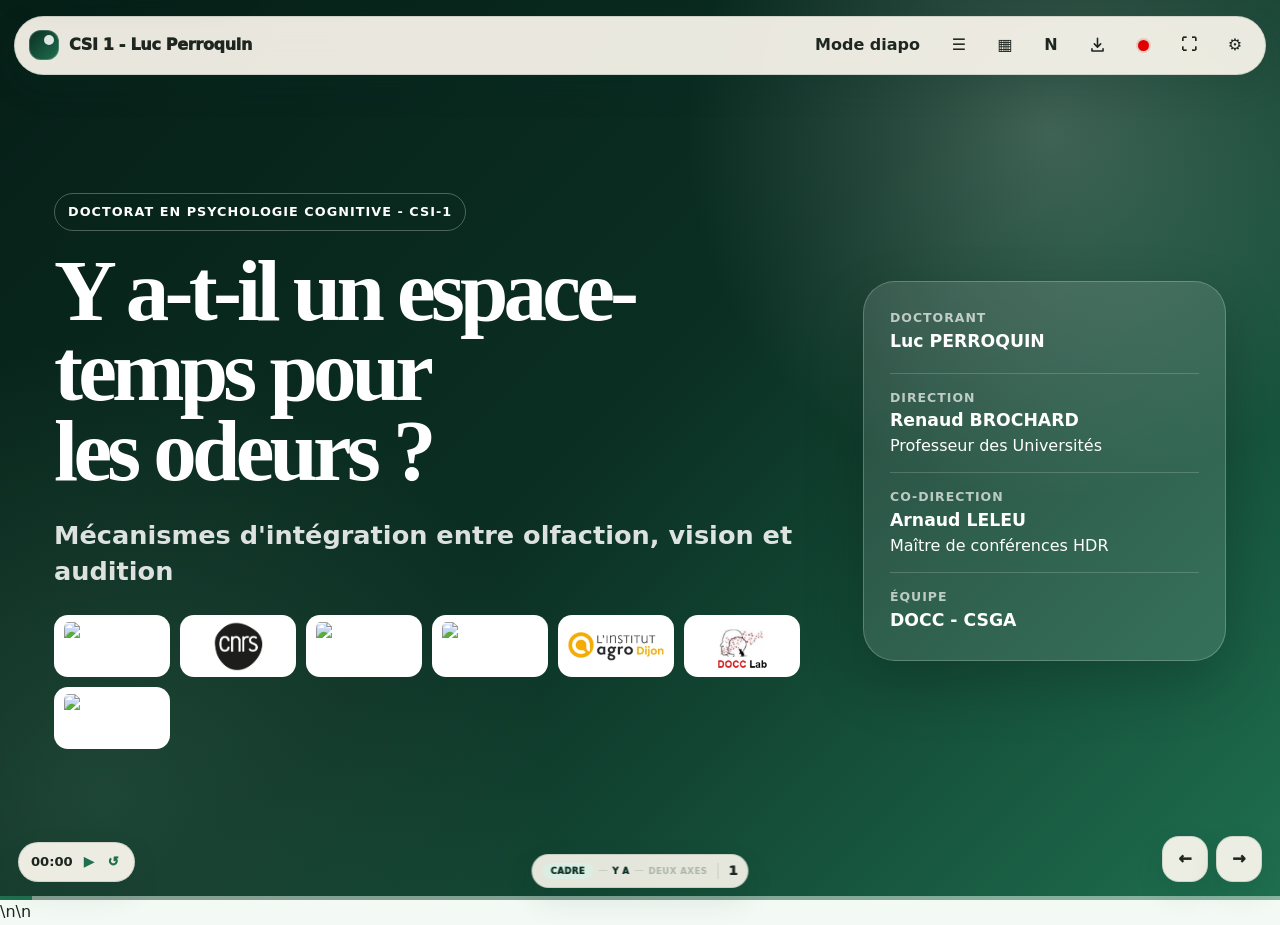
==== index.html @ 9fb9a75a "Scale CSI presentation consistently on 4K displays" ====
<!DOCTYPE html>
<html lang="fr" data-theme="light" data-accent="forest">
<head>
  <meta charset="UTF-8">
  <meta name="viewport" content="width=device-width, initial-scale=1.0">
  <meta name="color-scheme" content="light dark">
  <meta name="theme-color" content="#0b2f23">
  <meta name="description" content="Comité de suivi individuel de Luc Perroquin - première année de doctorat en psychologie cognitive au CSGA.">
  <title>CSI 1 - Luc Perroquin</title>
  <style>
    :root {
      --page-width: 1480px;
      --green-deep: #061f17;
      --green-dark: #0b2f23;
      --green-main: #1f6f50;
      --green-light: #77b892;
      --green-soft: #dceee3;
      --green-pale: #f3faf5;
      --cream: #fbf7ed;
      --text: #1d261f;
      --muted: #5f6f65;
      --white: #ffffff;
      --line: rgba(11,47,35,.13);
      --shadow: 0 18px 45px rgba(11,47,35,.16);
      --shadow-soft: 0 12px 30px rgba(11,47,35,.10);
      --radius-xl: 34px;
      --radius-lg: 26px;
      --radius-md: 18px;
      --font-scale: 1;
      --slide-pad-x: clamp(28px, 5vw, 84px);
      --slide-pad-y: clamp(28px, 4.4vw, 72px);
      --accent: var(--green-main);
      --accent-strong: var(--green-dark);
      --accent-soft: var(--green-soft);
      --accent-pale: var(--green-pale);
      --accent-light: var(--green-light);
      --hero-start: #061f17;
      --hero-mid: #0b2f23;
      --hero-end: #1f6f50;
    }
    html[data-accent="blue"] {
      --accent: #2f6f9f;
      --accent-strong: #173f5f;
      --accent-soft: #dceaf4;
      --accent-pale: #f2f8fc;
      --accent-light: #7eb0d2;
      --hero-start: #0a2233;
      --hero-mid: #173f5f;
      --hero-end: #2f6f9f;
    }
    html[data-accent="cassis"] {
      --accent: #7a2f5d;
      --accent-strong: #4c1738;
      --accent-soft: #f0dde8;
      --accent-pale: #fbf4f8;
      --accent-light: #be7da3;
      --hero-start: #29101f;
      --hero-mid: #4c1738;
      --hero-end: #7a2f5d;
    }
    html[data-accent="ochre"] {
      --accent: #9a6b20;
      --accent-strong: #584018;
      --accent-soft: #f3ead6;
      --accent-pale: #fcf8ef;
      --accent-light: #c9a45c;
      --hero-start: #302610;
      --hero-mid: #584018;
      --hero-end: #9a6b20;
    }

    * { box-sizing: border-box; }
    html { scroll-behavior: smooth; font-size: calc(16px * var(--font-scale)); }
    body {
      margin: 0;
      min-height: 100vh;
      font-family: system-ui, -apple-system, BlinkMacSystemFont, "Segoe UI", sans-serif;
      line-height: 1.55;
      color: var(--text);
      background:
        radial-gradient(circle at 8% 2%, color-mix(in srgb, var(--accent-light) 22%, transparent), transparent 31%),
        radial-gradient(circle at 92% 28%, color-mix(in srgb, var(--accent-soft) 68%, transparent), transparent 35%),
        linear-gradient(180deg, var(--cream), var(--accent-pale));
      overflow-x: hidden;
      transition: background .25s ease, color .25s ease;
    }
    html[data-theme="dark"] {
      --cream: #07130f;
      --text: #edf8f0;
      --muted: #b8cabc;
      --white: #10251c;
      --line: rgba(220,238,227,.13);
      --shadow: 0 18px 45px rgba(0,0,0,.38);
      --shadow-soft: 0 12px 30px rgba(0,0,0,.22);
    }
    html[data-theme="dark"] body {
      background:
        radial-gradient(circle at 8% 2%, color-mix(in srgb, var(--accent) 17%, transparent), transparent 31%),
        radial-gradient(circle at 92% 28%, color-mix(in srgb, var(--accent) 12%, transparent), transparent 35%),
        linear-gradient(180deg, #07130f, #0b1f17);
    }
    html[data-theme="dark"][data-accent="blue"] body { background: linear-gradient(180deg,#07111a,#0d1e2a); }
    html[data-theme="dark"][data-accent="cassis"] body { background: linear-gradient(180deg,#160a11,#25101d); }
    html[data-theme="dark"][data-accent="ochre"] body { background: linear-gradient(180deg,#171209,#241c0d); }

    body.high-contrast {
      --text: #000;
      --muted: #222;
      --white: #fff;
      --cream: #fff;
      --line: rgba(0,0,0,.42);
      background: #fff;
    }
    html[data-theme="dark"] body.high-contrast {
      --text: #fff;
      --muted: #eee;
      --white: #000;
      --cream: #000;
      --line: rgba(255,255,255,.52);
      background: #000;
    }
    body.dyslexic {
      font-family: Verdana, Tahoma, Arial, sans-serif;
      letter-spacing: .02em;
      word-spacing: .06em;
    }
    body.reduced-motion *, body.reduced-motion *::before, body.reduced-motion *::after {
      scroll-behavior: auto !important;
      animation: none !important;
      transition: none !important;
    }

    button, input { font: inherit; }
    button { color: inherit; }
    a { color: var(--accent); font-weight: 800; }
    a:hover { text-decoration-thickness: 2px; }

    .skip-link {
      position: fixed;
      top: 12px;
      left: 12px;
      transform: translateY(-150%);
      z-index: 9999;
      background: var(--white);
      color: var(--text);
      padding: 10px 14px;
      border-radius: 999px;
      box-shadow: var(--shadow-soft);
    }
    .skip-link:focus { transform: translateY(0); }

    .appbar {
      position: fixed;
      z-index: 1200;
      top: 16px;
      left: 50%;
      transform: translateX(-50%);
      width: min(1180px, calc(100vw - 28px));
      display: flex;
      align-items: center;
      justify-content: space-between;
      gap: 12px;
      padding: 8px 10px 8px 14px;
      border-radius: 999px;
      background: color-mix(in srgb, var(--cream) 91%, transparent);
      border: 1px solid var(--line);
      box-shadow: var(--shadow-soft);
      backdrop-filter: blur(18px);
    }
    .brand {
      display: flex;
      align-items: center;
      gap: 10px;
      min-width: 0;
      font-weight: 950;
      letter-spacing: -.02em;
    }
    .brand-mark {
      width: 30px;
      height: 30px;
      border-radius: 12px;
      background: linear-gradient(135deg, var(--accent-strong), var(--accent));
      box-shadow: inset 0 0 0 1px rgba(255,255,255,.2);
      flex: 0 0 auto;
      position: relative;
    }
    .brand-mark::after {
      content: "";
      position: absolute;
      width: 10px;
      height: 10px;
      border-radius: 50%;
      background: rgba(255,255,255,.86);
      right: 5px;
      top: 5px;
    }
    .brand span:last-child {
      overflow: hidden;
      text-overflow: ellipsis;
      white-space: nowrap;
    }
    .app-actions {
      display: flex;
      gap: 6px;
      flex-wrap: nowrap;
    }
    .icon-btn, .pill-btn {
      border: 0;
      cursor: pointer;
      background: transparent;
      min-height: 38px;
      border-radius: 999px;
      font-weight: 850;
    }
    .icon-btn {
      width: 40px;
      display: grid;
      place-items: center;
    }
    .pill-btn { padding: 8px 13px; }
    .icon-btn:hover, .pill-btn:hover, .icon-btn.active, .pill-btn.active {
      background: var(--accent-soft);
      color: var(--accent-strong);
    }

    .laser-btn-dot {
      display:block;
      width:11px;
      height:11px;
      border-radius:50%;
      background:#e00000;
      box-shadow:0 0 0 2px rgba(224,0,0,.15);
    }
    #laserBtn.active {
      background:rgba(224,0,0,.12);
      color:#b00000;
    }
    #laserPointer {
      position:fixed;
      z-index:3000;
      width:16px;
      height:16px;
      border-radius:50%;
      background:#e00000;
      box-shadow:0 0 0 5px rgba(224,0,0,.16), 0 0 18px rgba(224,0,0,.72);
      transform:translate(-50%,-50%);
      pointer-events:none;
      opacity:0;
      visibility:hidden;
      transition:opacity .08s linear;
    }
    #laserPointer.visible {
      opacity:1;
      visibility:visible;
    }
    body.laser-enabled .slide,
    body.laser-enabled .slide * {
      cursor:none !important;
    }

    .drawer, .navigator, .overview, .notes-panel {
      position: fixed;
      z-index: 1600;
      background: color-mix(in srgb, var(--cream) 96%, transparent);
      border: 1px solid var(--line);
      box-shadow: var(--shadow);
      backdrop-filter: blur(18px);
    }
    .drawer {
      top: 70px;
      right: 16px;
      width: min(390px, calc(100vw - 32px));
      max-height: calc(100vh - 90px);
      overflow: auto;
      padding: 20px;
      border-radius: 26px;
    }
    .drawer[hidden], .navigator[hidden], .overview[hidden], .notes-panel[hidden] { display:none; }
    .drawer-head, .panel-head {
      display:flex;
      align-items:flex-start;
      justify-content:space-between;
      gap:12px;
      margin-bottom:16px;
    }
    .drawer h2, .navigator h2, .notes-panel h2 {
      margin:0;
      font-family: Georgia, "Times New Roman", serif;
      color: var(--accent-strong);
      letter-spacing:-.03em;
    }
    .close-btn {
      border:0;
      width:36px;
      height:36px;
      border-radius:999px;
      background:var(--accent-soft);
      color:var(--accent-strong);
      cursor:pointer;
      font-weight:950;
    }
    .control-section {
      padding: 14px 0;
      border-top: 1px solid var(--line);
    }
    .control-section:first-of-type { border-top:0; padding-top:0; }
    .control-label {
      font-size:.79rem;
      text-transform:uppercase;
      letter-spacing:.08em;
      font-weight:900;
      color:var(--muted);
      margin-bottom:8px;
    }
    .segmented {
      display:flex;
      gap:6px;
      flex-wrap:wrap;
    }
    .segmented button {
      border:1px solid var(--line);
      background:var(--white);
      padding:8px 11px;
      border-radius:999px;
      cursor:pointer;
      font-weight:800;
    }
    .segmented button.active {
      background:var(--accent);
      color:#fff;
      border-color:transparent;
    }
    .toggle-row {
      display:flex;
      align-items:center;
      justify-content:space-between;
      gap:14px;
      padding:9px 0;
    }
    .switch {
      position:relative;
      width:46px;
      height:26px;
      flex:0 0 auto;
    }
    .switch input { opacity:0; width:0; height:0; }
    .slider {
      position:absolute;
      inset:0;
      cursor:pointer;
      background:color-mix(in srgb, var(--muted) 30%, transparent);
      border-radius:999px;
      transition:.2s;
    }
    .slider::before {
      content:"";
      position:absolute;
      width:20px;height:20px;
      left:3px;top:3px;
      border-radius:50%;
      background:#fff;
      box-shadow:0 2px 8px rgba(0,0,0,.15);
      transition:.2s;
    }
    .switch input:checked + .slider { background:var(--accent); }
    .switch input:checked + .slider::before { transform:translateX(20px); }

    .navigator {
      top: 16px;
      left: 16px;
      bottom: 16px;
      width: min(390px, calc(100vw - 32px));
      border-radius: 28px;
      padding: 20px;
      overflow: hidden;
      display:flex;
      flex-direction:column;
    }
    .nav-search {
      width:100%;
      border:1px solid var(--line);
      background:var(--white);
      color:var(--text);
      padding:11px 14px;
      border-radius:16px;
      outline:none;
      margin-bottom:12px;
    }
    .nav-search:focus { box-shadow:0 0 0 3px color-mix(in srgb,var(--accent) 22%, transparent); }
    .slide-list {
      overflow:auto;
      display:grid;
      gap:6px;
      padding-right:4px;
    }
    .slide-link {
      display:grid;
      grid-template-columns:38px 1fr;
      gap:10px;
      align-items:center;
      width:100%;
      border:0;
      background:transparent;
      padding:9px 10px;
      border-radius:14px;
      text-align:left;
      cursor:pointer;
    }
    .slide-link:hover, .slide-link.active { background:var(--accent-soft); }
    .slide-link .n {
      display:grid;
      place-items:center;
      width:32px;height:32px;
      border-radius:11px;
      background:var(--white);
      border:1px solid var(--line);
      font-weight:950;
      color:var(--accent-strong);
    }
    .slide-link .t {
      min-width:0;
      font-size:.92rem;
      font-weight:820;
      white-space:nowrap;
      overflow:hidden;
      text-overflow:ellipsis;
    }
    .slide-link.appendix .n { opacity:.68; }

    .overview {
      inset: 16px;
      border-radius: 30px;
      padding: 24px;
      overflow:auto;
    }
    .overview-grid {
      max-width:1500px;
      margin:auto;
      display:grid;
      grid-template-columns:repeat(auto-fit,minmax(260px,1fr));
      gap:14px;
    }
    .overview-card {
      border:1px solid var(--line);
      background:var(--white);
      min-height:170px;
      padding:18px;
      border-radius:22px;
      cursor:pointer;
      box-shadow:var(--shadow-soft);
      text-align:left;
    }
    .overview-card:hover { transform:translateY(-2px); }
    .overview-card .mini-n {
      color:var(--accent);
      font-weight:950;
      font-size:.78rem;
      letter-spacing:.08em;
      text-transform:uppercase;
    }
    .overview-card h3 {
      font-family:Georgia,"Times New Roman",serif;
      color:var(--accent-strong);
      font-size:1.25rem;
      margin:8px 0 6px;
    }
    .overview-card p { margin:0; color:var(--muted); font-size:.9rem; }

    .notes-panel {
      right:16px;
      bottom:16px;
      width:min(520px,calc(100vw - 32px));
      max-height:52vh;
      overflow:auto;
      border-radius:24px;
      padding:18px;
    }
    .notes-body { color:var(--muted); line-height:1.6; }
    .notes-body strong { color:var(--accent-strong); }

    main { min-height:100vh; }
    .deck { width:100%; margin:0 auto; }
    body[data-view="slides"] { overflow:hidden; }
    body[data-view="slides"] .deck { height:100vh; position:relative; }
    .slide {
      position:relative;
      width:100%;
      min-height:100vh;
      padding: max(92px,var(--slide-pad-y)) var(--slide-pad-x) max(70px,var(--slide-pad-y));
      display:none;
      align-items:center;
      justify-content:center;
      overflow:hidden;
    }
    body[data-view="slides"] .slide.active { display:flex; }
    body[data-view="scroll"] .slide { display:flex; min-height:92vh; border-bottom:1px solid var(--line); }
    body[data-view="scroll"] .slide.appendix { min-height:72vh; }

    .slide-shell { width:min(var(--page-width),100%); margin:auto; position:relative; z-index:2; }
    .slide-kicker {
      display:inline-flex;
      align-items:center;
      gap:9px;
      color:var(--accent);
      font-size:.82rem;
      font-weight:950;
      letter-spacing:.09em;
      text-transform:uppercase;
      margin-bottom:12px;
    }
    .slide-kicker::before { content:""; width:28px; height:2px; background:currentColor; border-radius:999px; }
    .slide h1, .slide h2, .slide h3 { text-wrap:balance; }
    .slide h2 {
      margin:0 0 14px;
      font-family:Georgia,"Times New Roman",serif;
      font-size:clamp(2.2rem,4.7vw,4.7rem);
      line-height:.98;
      letter-spacing:-.045em;
      color:var(--accent-strong);
      max-width:1200px;
    }
    .lead { margin:0; max-width:1080px; font-size:clamp(1.05rem,1.55vw,1.4rem); color:var(--muted); line-height:1.55; }
    .slide-content { margin-top: clamp(24px,3.3vw,46px); }
    .grid { display:grid; gap:18px; }
    .grid.two { grid-template-columns:repeat(2,minmax(0,1fr)); }
    .grid.three { grid-template-columns:repeat(3,minmax(0,1fr)); }
    .grid.four { grid-template-columns:repeat(4,minmax(0,1fr)); }
    .card {
      background:color-mix(in srgb,var(--white) 97%, transparent);
      border:1px solid var(--line);
      border-radius:var(--radius-lg);
      padding:clamp(18px,2.2vw,28px);
      box-shadow:var(--shadow-soft);
      position:relative;
      overflow:hidden;
    }
    .card.soft { background:var(--accent-pale); }
    .card.tint { background:var(--accent-soft); }
    .card.dark { background:linear-gradient(145deg,var(--accent-strong),color-mix(in srgb,var(--accent-strong) 76%,#000)); color:#fff; border-color:transparent; }
    .card.dark h3,.card.dark p,.card.dark li,.card.dark .muted { color:#fff; }
    .card h3 { margin:0 0 8px; font-family:Georgia,"Times New Roman",serif; color:var(--accent-strong); letter-spacing:-.025em; font-size:clamp(1.2rem,1.65vw,1.65rem); }
    .card p { margin:0; color:var(--muted); }
    .card ul { margin:10px 0 0; padding-left:1.08em; }
    .card li { margin:.32em 0; color:var(--muted); }
    .big-number { font-family:Georgia,"Times New Roman",serif; font-size:clamp(2.5rem,5vw,5.4rem); line-height:.85; letter-spacing:-.055em; color:var(--accent-strong); font-weight:800; }
    .metric-label { margin-top:10px; color:var(--muted); font-weight:800; }
    .badge, .status, .chip { display:inline-flex; align-items:center; gap:7px; border-radius:999px; font-size:.78rem; font-weight:900; }
    .badge { padding:7px 10px; background:var(--accent-soft); color:var(--accent-strong); }
    .status { padding:6px 9px; border:1px solid var(--line); background:var(--white); }
    .status.done { background:#e4f3e9; color:#17563c; border-color:transparent; }
    .status.progress { background:#fff2cf; color:#6b4b0f; border-color:transparent; }
    .status.future { background:#edf0f2; color:#55606a; border-color:transparent; }
    html[data-theme="dark"] .status.done { background:#173b29; color:#ccebd8; }
    html[data-theme="dark"] .status.progress { background:#4b3813; color:#ffe4a0; }
    html[data-theme="dark"] .status.future { background:#2a3035; color:#d8e0e5; }
    .chip { padding:8px 12px; background:var(--white); border:1px solid var(--line); }

    .hero-slide {
      color:#fff;
      background:
        radial-gradient(circle at 82% 15%,rgba(220,238,227,.24),transparent 28%),
        radial-gradient(circle at 8% 88%,rgba(119,184,146,.18),transparent 32%),
        linear-gradient(135deg,var(--hero-start),var(--hero-mid) 48%,var(--hero-end));
    }
    .hero-slide .slide-shell { display:grid; grid-template-columns:minmax(0,1.35fr) minmax(300px,.65fr); gap:54px; align-items:center; }
    .hero-slide .eyebrow { display:inline-flex; padding:8px 13px; border:1px solid rgba(255,255,255,.28); border-radius:999px; font-size:.8rem; font-weight:850; text-transform:uppercase; letter-spacing:.08em; }
    .hero-slide h1 { margin:20px 0 18px; font-family:Georgia,"Times New Roman",serif; font-size:clamp(3.1rem,6.8vw,7.1rem); line-height:.92; letter-spacing:-.055em; max-width:1000px; }
    .hero-slide .subtitle { font-size:clamp(1.15rem,2vw,1.7rem); max-width:900px; color:rgba(255,255,255,.86); font-weight:700; line-height:1.42; }
    .identity-card { padding:26px; border-radius:32px; background:rgba(255,255,255,.12); border:1px solid rgba(255,255,255,.22); box-shadow:0 24px 60px rgba(0,0,0,.2); backdrop-filter:blur(14px); }
    .identity-card .mono { font-size:.78rem; letter-spacing:.08em; text-transform:uppercase; opacity:.68; font-weight:850; }
    .identity-card strong { font-size:1.08rem; }
    .identity-list { display:grid; gap:14px; margin-top:18px; }
    .identity-row { padding-top:14px; border-top:1px solid rgba(255,255,255,.18); }

    .timeline { position:relative; display:grid; grid-template-columns:repeat(4,minmax(0,1fr)); gap:16px; }
    .timeline::before { content:""; position:absolute; top:26px; left:5%; right:5%; height:2px; background:var(--accent-soft); z-index:0; }
    .timeline-item { position:relative; z-index:1; }
    .timeline-dot { width:52px;height:52px;border-radius:18px;display:grid;place-items:center;background:var(--accent);color:#fff;font-weight:950;box-shadow:0 10px 24px color-mix(in srgb,var(--accent) 28%,transparent);margin-bottom:16px; }
    .timeline-item h3 { margin:0 0 6px; font-family:Georgia,"Times New Roman",serif; color:var(--accent-strong); font-size:1.25rem; }
    .timeline-item p { margin:0; color:var(--muted); font-size:.94rem; }

    .flow { display:grid; grid-template-columns:1fr auto 1fr auto 1fr; gap:12px; align-items:stretch; }
    .flow-arrow { display:grid; place-items:center; color:var(--accent); font-size:2rem; font-weight:900; }
    .flow-card { background:var(--white); border:1px solid var(--line); box-shadow:var(--shadow-soft); border-radius:24px; padding:22px; }
    .flow-card .step { display:inline-grid; place-items:center; width:32px;height:32px; border-radius:11px; background:var(--accent-soft); color:var(--accent-strong); font-weight:950; margin-bottom:10px; }
    .flow-card h3 { margin:0 0 6px; color:var(--accent-strong); font-family:Georgia,"Times New Roman",serif; }
    .flow-card p { margin:0; color:var(--muted); }

    .project-map { display:grid; grid-template-columns:1fr 1fr; gap:18px; }
    .axis-card { background:var(--white); border-radius:30px; border:1px solid var(--line); padding:26px; box-shadow:var(--shadow-soft); }
    .axis-card h3 { font-family:Georgia,"Times New Roman",serif; font-size:1.65rem; margin:0 0 8px; color:var(--accent-strong); }
    .axis-card > p { margin:0 0 16px;color:var(--muted); }
    .project-pills { display:flex; flex-wrap:wrap; gap:8px; }
    .project-pill { display:inline-flex; align-items:center; gap:7px; padding:9px 11px; border-radius:14px; background:var(--accent-pale); border:1px solid var(--line); font-weight:900; }
    .project-pill small { font-weight:700; color:var(--muted); }

    .bridge { margin-top:22px; padding:16px 18px; border-radius:18px; background:linear-gradient(90deg,var(--accent-soft),color-mix(in srgb,var(--accent-pale) 80%,transparent)); color:var(--accent-strong); font-weight:850; display:flex; gap:10px; align-items:flex-start; }
    .bridge::before { content:"→"; font-size:1.15em; }

    .result-strip { display:grid; grid-template-columns:repeat(3,1fr); gap:14px; margin-top:18px; }
    .result { padding:20px; border-radius:22px; background:var(--white); border:1px solid var(--line); box-shadow:var(--shadow-soft); }
    .result .pval { font-family:Georgia,"Times New Roman",serif; color:var(--accent-strong); font-size:2rem; font-weight:800; letter-spacing:-.03em; }
    .result p { margin:4px 0 0; color:var(--muted); font-weight:700; }

    .status-table { display:grid; gap:8px; }
    .status-row { display:grid; grid-template-columns:130px 150px 1fr 1fr; gap:12px; align-items:center; background:var(--white); border:1px solid var(--line); border-radius:18px; padding:12px 14px; }
    .status-row .proj { font-weight:950; color:var(--accent-strong); }
    .status-row .desc { color:var(--muted); font-size:.91rem; }
    .stack { display:grid; gap:12px; }
    .callout { padding:18px 20px; border-radius:20px; border-left:5px solid var(--accent); background:var(--accent-pale); color:var(--text); }
    .callout strong { color:var(--accent-strong); }

    .roadmap { display:grid; grid-template-columns:repeat(3,minmax(0,1fr)); gap:14px; }
    .roadmap-card { border-radius:26px; padding:24px; border:1px solid var(--line); background:var(--white); box-shadow:var(--shadow-soft); }
    .roadmap-card .year { color:var(--accent); font-weight:950; letter-spacing:.08em; text-transform:uppercase; font-size:.8rem; }
    .roadmap-card h3 { margin:8px 0; font-family:Georgia,"Times New Roman",serif; color:var(--accent-strong); }
    .roadmap-card ul { padding-left:1.08em; margin:8px 0 0; color:var(--muted); }

    .question-list { display:grid; gap:12px; counter-reset:q; }
    .question { counter-increment:q; display:grid; grid-template-columns:48px 1fr; gap:14px; align-items:start; background:var(--white); border:1px solid var(--line); border-radius:22px; padding:18px; box-shadow:var(--shadow-soft); }
    .question::before { content:counter(q); width:42px;height:42px; display:grid;place-items:center; border-radius:15px; background:var(--accent); color:#fff; font-weight:950; }
    .question strong { color:var(--accent-strong); }

    .refs { columns:2 360px; column-gap:28px; font-size:.94rem; color:var(--muted); }
    .refs p { break-inside:avoid; margin:0 0 11px; }
    .refs strong { color:var(--text); }

    .footer-progress { position:fixed; z-index:1100; left:0; right:0; bottom:0; height:4px; background:color-mix(in srgb,var(--accent-soft) 55%,transparent); }
    .footer-progress > div { height:100%; width:0; background:var(--accent); transition:width .25s ease; }
    .deck-footer { position:fixed; z-index:1150; bottom:12px; left:50%; transform:translateX(-50%); display:flex; align-items:center; gap:10px; padding:7px 10px; border-radius:999px; background:color-mix(in srgb,var(--cream) 91%,transparent); border:1px solid var(--line); box-shadow:var(--shadow-soft); backdrop-filter:blur(14px); font-size:.82rem; color:var(--muted); font-weight:850; }
    .deck-footer .dot { width:6px;height:6px;border-radius:50%;background:var(--accent); }
    body[data-view="scroll"] .deck-footer, body[data-view="scroll"] .footer-progress { display:none; }

    .nav-arrows { position:fixed; z-index:1150; right:18px; bottom:18px; display:flex; gap:8px; }
    .nav-arrows button { width:46px;height:46px;border-radius:17px;border:1px solid var(--line);background:color-mix(in srgb,var(--cream) 94%,transparent);box-shadow:var(--shadow-soft);cursor:pointer;font-weight:950;backdrop-filter:blur(12px); }
    .nav-arrows button:hover { background:var(--accent-soft); color:var(--accent-strong); }
    body[data-view="scroll"] .nav-arrows { display:none; }

    .timer-badge { position:fixed; z-index:1150; left:18px; bottom:18px; display:flex; align-items:center; gap:8px; padding:9px 12px; border-radius:999px; background:color-mix(in srgb,var(--cream) 94%,transparent); border:1px solid var(--line); box-shadow:var(--shadow-soft); font-size:.82rem; font-weight:900; backdrop-filter:blur(12px); }
    .timer-badge button { border:0;background:transparent;cursor:pointer;font-weight:950;color:var(--accent);padding:0 3px; }
    body[data-view="scroll"] .timer-badge { display:none; }

    .toast { position:fixed; z-index:2500; left:50%; bottom:78px; transform:translate(-50%,18px); opacity:0; pointer-events:none; background:var(--accent-strong); color:#fff; padding:10px 14px; border-radius:999px; box-shadow:var(--shadow); font-size:.86rem; font-weight:850; transition:.2s; }
    .toast.show { opacity:1; transform:translate(-50%,0); }

    @media (max-width: 1050px) {
      .grid.four { grid-template-columns:repeat(2,minmax(0,1fr)); }
      .grid.three { grid-template-columns:1fr; }
      .hero-slide .slide-shell { grid-template-columns:1fr; }
      .identity-card { max-width:680px; }
      .timeline { grid-template-columns:repeat(2,1fr); }
      .timeline::before { display:none; }
      .flow { grid-template-columns:1fr; }
      .flow-arrow { transform:rotate(90deg); min-height:28px; }
      .status-row { grid-template-columns:110px 130px 1fr; }
      .status-row .desc:last-child { display:none; }
    }
    @media (max-width: 760px) {
      .appbar { top:8px; width:calc(100vw - 16px); }
      .brand span:last-child { max-width:120px; }
      .pill-btn span.long { display:none; }
      .grid.two,.grid.four,.project-map,.roadmap { grid-template-columns:1fr; }
      .result-strip { grid-template-columns:1fr; }
      .timeline { grid-template-columns:1fr; }
      .status-row { grid-template-columns:1fr auto; align-items:start; }
      .status-row .desc { grid-column:1 / -1; }
      .slide { align-items:flex-start; overflow-y:auto; }
      .slide h2 { font-size:clamp(2rem,11vw,3.3rem); }
      .hero-slide h1 { font-size:clamp(2.8rem,14vw,4.8rem); }
      .deck-footer { display:none; }
      .timer-badge { left:10px; bottom:10px; }
      .nav-arrows { right:10px; bottom:10px; }
      .refs { columns:1; }
    }

    @media print {
      .appbar,.drawer,.navigator,.overview,.notes-panel,.footer-progress,.deck-footer,.nav-arrows,.timer-badge,.toast { display:none !important; }
      body { background:#fff !important; color:#111 !important; }
      .slide { display:flex !important; min-height:100vh; page-break-after:always; break-after:page; padding:40px; }
      .slide.appendix { display:flex !important; }
      .card,.axis-card,.roadmap-card,.result,.question,.flow-card { box-shadow:none; }
    }
  
    .study-floating{position:absolute;right:clamp(18px,2.4vw,38px);bottom:clamp(18px,2.4vw,34px);z-index:8;display:flex;gap:9px;align-items:stretch;max-width:min(62%,760px);filter:drop-shadow(0 10px 18px rgba(11,47,35,.12))}
    .float-card{display:flex;flex-direction:column;justify-content:center;gap:2px;min-width:130px;max-width:210px;padding:9px 12px;border-radius:16px;border:1px solid color-mix(in srgb,var(--study,var(--accent)) 34%,var(--line));background:color-mix(in srgb,var(--white) 91%,transparent);backdrop-filter:blur(12px);text-decoration:none;color:var(--text);font-size:.72rem;line-height:1.25}
    .float-card b{color:var(--study,var(--accent));font-size:.68rem;text-transform:uppercase;letter-spacing:.07em}.float-card.poster{background:color-mix(in srgb,var(--study,var(--accent)) 11%,var(--white));}.float-card.m1{border-style:dashed}
    .study-token{display:inline-flex;align-items:center;padding:.08em .42em;border-radius:999px;font-weight:900;line-height:1.25;background:color-mix(in srgb,var(--study-color) 13%,transparent);color:var(--study-color);border:1px solid color-mix(in srgb,var(--study-color) 28%,transparent);white-space:nowrap}
    [data-study]{--study-color:var(--accent)}
    @media(max-width:900px){.study-floating{position:static;max-width:none;margin-top:14px;flex-wrap:wrap}.float-card{min-width:120px;flex:1 1 120px}.slide-shell{position:relative}}


    .m1-results-layout{display:grid;grid-template-columns:minmax(0,.92fr) minmax(360px,1.08fr);gap:clamp(18px,2.3vw,34px);align-items:center;margin-top:8px}
    .m1-results-copy{min-width:0}.m1-owner{display:inline-flex;align-items:center;gap:10px;padding:8px 12px;border:1px solid color-mix(in srgb,var(--study,var(--accent)) 30%,var(--line));border-radius:999px;background:color-mix(in srgb,var(--study,var(--accent)) 9%,var(--white));margin-bottom:14px}.m1-owner span{font-size:.69rem;text-transform:uppercase;letter-spacing:.08em;color:var(--muted);font-weight:800}.m1-owner strong{color:var(--study,var(--accent));font-size:.88rem}.m1-stat-grid{display:grid;grid-template-columns:1fr 1fr;gap:9px}.m1-stat-grid>div{padding:11px 12px;border:1px solid color-mix(in srgb,var(--study,var(--accent)) 22%,var(--line));border-radius:15px;background:color-mix(in srgb,var(--study,var(--accent)) 5%,var(--white));display:flex;flex-direction:column;gap:2px}.m1-stat-grid b{font-size:1.05rem;color:var(--study,var(--accent))}.m1-stat-grid span{font-size:.72rem;line-height:1.25;color:var(--muted)}.m1-key-result{margin-top:12px!important;font-size:.86rem;line-height:1.4}.m1-result-figure{margin:0;min-width:0;padding:12px;border-radius:22px;border:1px solid color-mix(in srgb,var(--study,var(--accent)) 26%,var(--line));background:rgba(255,255,255,.94);box-shadow:0 16px 38px rgba(8,45,32,.10)}.m1-result-figure img{display:block;width:100%;max-height:430px;object-fit:contain;border-radius:13px}.m1-result-figure figcaption{font-size:.68rem;line-height:1.3;color:#53645d;margin-top:7px}.m1-result-figure figcaption strong{color:var(--study,var(--accent))}
    @media(max-width:980px){.m1-results-layout{grid-template-columns:1fr;align-items:start}.m1-result-figure img{max-height:300px}.m1-stat-grid{grid-template-columns:1fr 1fr}}
    @media(max-width:620px){.m1-stat-grid{grid-template-columns:1fr}.m1-owner{display:flex;width:max-content;max-width:100%}.m1-result-figure{padding:8px}.m1-result-figure img{max-height:260px}}


    /* csi-direct-fixes-20260906 */
    .study-floating{position:relative!important;right:auto!important;bottom:auto!important;margin:14px 0 0 auto!important;max-width:100%!important;justify-content:flex-end!important;flex-wrap:wrap!important;filter:none!important;z-index:4!important}
    .study-floating .float-card{box-shadow:0 10px 24px color-mix(in srgb,var(--study,var(--accent)) 12%,transparent)}
    .v16-pubs p .study-token{display:inline-flex!important;width:auto!important;height:auto!important;min-width:0!important;min-height:0!important;padding:.05em .38em!important;border-radius:999px!important;background:color-mix(in srgb,var(--study-color) 12%,transparent)!important;color:var(--study-color)!important;border:1px solid color-mix(in srgb,var(--study-color) 24%,transparent)!important;vertical-align:baseline!important;line-height:1.25!important}
    .v16-retro .lane article:not(.stack),.v16-retro .stack span{display:flex;align-items:center;justify-content:center;text-align:center}
    .v16-retro .lane article,.v16-retro .lane>i{min-height:54px}
    .v16-comms{display:grid!important;grid-template-columns:repeat(4,minmax(170px,1fr))!important;gap:20px!important;position:relative!important;max-width:980px!important;margin:34px auto 0!important}
    .v16-comms:before{left:7%!important;right:7%!important}
    .v16-comms article{display:flex!important;flex-direction:column;align-items:center;text-align:center}
    .v16-activity{grid-template-columns:repeat(2,1fr)!important;gap:14px!important}
    .v16-activity article{padding:20px!important}
    .v16-activity b{font-size:1.75rem!important}
    .v16-activity p{font-size:.9rem!important;line-height:1.42!important}
    .v16-tool-pills{display:flex;flex-wrap:wrap;gap:6px;margin-top:10px}
    .v16-tool-pills span{padding:6px 9px;border-radius:999px;background:var(--accent-soft);color:var(--accent-strong);font-size:.72rem;font-weight:900}
    .v16-activity small{display:block;margin-top:8px;color:var(--muted);font-size:.75rem;line-height:1.35}
    .v16-jdd{display:grid;grid-template-columns:1.3fr repeat(3,1fr);gap:14px}
    .v16-jdd article{padding:21px;border:1px solid var(--line);border-radius:23px;background:var(--white);box-shadow:var(--shadow-soft)}
    .v16-jdd .jdd-main{background:linear-gradient(145deg,var(--hero-mid),var(--hero-start));color:#fff}
    .v16-jdd span{font-size:.72rem;text-transform:uppercase;letter-spacing:.08em;font-weight:950;color:var(--accent)}
    .v16-jdd .jdd-main span,.v16-jdd .jdd-main h3,.v16-jdd .jdd-main p{color:#fff}
    .v16-jdd b{display:grid;place-items:center;width:42px;height:42px;border-radius:13px;background:var(--accent);color:#fff}
    .v16-jdd h3{font:800 1.18rem Georgia,serif;color:var(--accent-strong);margin:10px 0 6px}
    .v16-jdd p{margin:0;color:var(--muted);font-size:.9rem;line-height:1.45}
    .v16-jdd .award{border-color:color-mix(in srgb,var(--accent) 45%,var(--line));background:color-mix(in srgb,var(--accent) 7%,var(--white))}
    @media(max-width:1100px){.v16-jdd{grid-template-columns:1fr 1fr}.v16-comms{max-width:820px!important}}
    @media(max-width:850px){.study-floating{margin-top:12px!important;justify-content:flex-start!important}.v16-activity,.v16-jdd{grid-template-columns:1fr!important}.v16-comms{grid-template-columns:repeat(2,minmax(170px,1fr))!important;max-width:100%!important}.v16-comms:before{display:none}}


    /* study-year-grid - exact study identity colors */
    .study-year-grid .study-year-card{position:relative;overflow:hidden}
    .study-year-grid .study-year-card[data-study]{--study:var(--study-color,var(--accent));border-color:color-mix(in srgb,var(--study) 34%,var(--line));background:linear-gradient(145deg,color-mix(in srgb,var(--study) 8%,var(--white)),var(--white));box-shadow:0 10px 26px color-mix(in srgb,var(--study) 10%,transparent)}
    .study-year-grid .study-year-card[data-study]>span,.study-year-grid .study-year-card[data-study]>h3{color:var(--study)}
    .study-year-names{display:flex!important;align-items:center;gap:7px;flex-wrap:wrap;font-family:inherit!important}
    .study-year-name{display:inline-flex!important;align-items:center;padding:5px 9px!important;border-radius:999px;background:color-mix(in srgb,var(--study) 13%,var(--white))!important;border:1px solid color-mix(in srgb,var(--study) 30%,transparent)!important;color:var(--study)!important;font:900 .92rem system-ui,-apple-system,BlinkMacSystemFont,"Segoe UI",sans-serif!important;letter-spacing:0!important;text-transform:none!important}
    .study-year-sep{color:var(--muted)!important;font-weight:900!important}
    .study-year-grid .neutral{background:var(--white)}
    @media(max-width:850px){.study-year-names{gap:5px}.study-year-name{font-size:.82rem!important}}

  
.hardware-floating{position:absolute;right:clamp(18px,2.2vw,34px);bottom:clamp(18px,2vw,30px);z-index:9;display:flex;align-items:center;gap:8px;padding:7px 9px;border:1px solid color-mix(in srgb,var(--study,var(--accent)) 22%,var(--line));border-radius:14px;background:color-mix(in srgb,var(--white) 90%,transparent);backdrop-filter:blur(10px);box-shadow:0 8px 18px rgba(11,47,35,.08);font-size:.66rem;line-height:1.15;max-width:min(70%,720px)}
.hardware-floating>b{color:var(--study,var(--accent));font-size:.6rem;text-transform:uppercase;letter-spacing:.08em;white-space:nowrap}
.hardware-floating>div{display:flex;gap:5px;flex-wrap:wrap;justify-content:flex-end}
.hardware-floating span{display:inline-flex;align-items:center;padding:4px 7px;border-radius:999px;background:color-mix(in srgb,var(--study,var(--accent)) 8%,var(--white));border:1px solid color-mix(in srgb,var(--study,var(--accent)) 18%,var(--line));font-weight:780;white-space:nowrap;color:var(--text)}
@media(max-width:900px){.hardware-floating{position:static;margin-top:10px;max-width:none;width:max-content;max-width:100%;flex-wrap:wrap}.hardware-floating>div{justify-content:flex-start}}


/* Hardware cards V2 - discrete, aligned and never overlapping study content */
.hardware-floating{
  position:static !important;
  inset:auto !important;
  z-index:auto !important;
  width:max-content;
  max-width:min(100%,680px);
  margin:10px 0 4px auto;
  display:flex;
  align-items:center;
  justify-content:flex-end;
  gap:7px;
  padding:5px 7px;
  border:1px solid color-mix(in srgb,var(--study,var(--accent)) 18%,var(--line));
  border-radius:12px;
  background:color-mix(in srgb,var(--white) 82%,transparent);
  backdrop-filter:blur(8px);
  box-shadow:0 5px 14px rgba(11,47,35,.055);
  font-size:.62rem;
  line-height:1.1;
  opacity:.94;
}
.hardware-floating>b{
  color:var(--study,var(--accent));
  font-size:.56rem;
  text-transform:uppercase;
  letter-spacing:.09em;
  white-space:nowrap;
}
.hardware-floating>div{
  display:flex;
  gap:4px;
  flex-wrap:wrap;
  justify-content:flex-end;
}
.hardware-floating span{
  display:inline-flex;
  align-items:center;
  min-height:20px;
  padding:2px 7px;
  border-radius:999px;
  background:color-mix(in srgb,var(--study,var(--accent)) 5%,var(--white));
  border:1px solid color-mix(in srgb,var(--study,var(--accent)) 16%,var(--line));
  font-weight:760;
  white-space:nowrap;
  color:var(--text);
}
.v16-study>.hardware-floating{
  margin-top:8px;
  margin-bottom:5px;
}
.slide:has(.study-floating) .hardware-floating{
  margin-top:11px;
  margin-right:0;
  margin-bottom:4px;
}
@media(max-width:900px){
  .hardware-floating{width:100%;max-width:none;margin:9px 0 4px 0;justify-content:flex-start;flex-wrap:wrap}
  .hardware-floating>div{justify-content:flex-start}
}


/* Hardware resource cards V3 - same ergonomics as VIBEX/TWIXAV */
.study-floating .float-card.hardware-card{
  min-width:190px;
  max-width:245px;
  padding:10px 13px;
  justify-content:center;
  background:color-mix(in srgb,var(--white) 94%,var(--study,var(--accent)) 6%);
}
.study-floating .float-card.hardware-card>span{
  display:block;
  margin-top:2px;
  font-size:.72rem;
  line-height:1.25;
  font-weight:520;
  color:var(--text);
  white-space:normal;
}
.study-floating.hardware-resource-row{
  margin-top:14px!important;
  margin-left:auto!important;
  justify-content:flex-end!important;
}
@media(max-width:900px){
  .study-floating .float-card.hardware-card{min-width:0;max-width:none;flex:1 1 190px}
  .study-floating.hardware-resource-row{margin-left:0!important;justify-content:flex-start!important}
}


    /* Cover institutional logos - local Institut Agro asset + stable CNRS mark */
    .hero-slide .v16-logo-cloud img[alt="L’Institut Agro Dijon"] { width: clamp(118px, 9.5vw, 168px); max-height: 72px; object-fit: contain; }
    .hero-slide .v16-logo-cloud img[alt="CNRS"] { object-fit: contain; }

/* Interactive paradigms on methodology slides */
.method-demo-wrap{margin-top:14px;display:flex;justify-content:flex-start}
.method-demo-wrap .study-demo-launch{margin:0;max-width:520px;width:min(100%,520px)}
@media(max-width:900px){.method-demo-wrap .study-demo-launch{max-width:none;width:100%}}


/* CSI major section dividers */
.section-divider-slide{
  background:
    radial-gradient(circle at 78% 18%,rgba(119,184,146,.18),transparent 27%),
    radial-gradient(circle at 12% 84%,rgba(220,238,227,.10),transparent 31%),
    linear-gradient(135deg,#061f17 0%,#0b2f23 58%,#123e2e 100%)!important;
  color:#fff!important;
  align-items:center!important;
  overflow:hidden!important;
}
.section-divider-slide .slide-shell{
  display:grid!important;
  grid-template-columns:1fr!important;
  place-items:center!important;
  width:100%!important;
  max-width:none!important;
  min-height:calc(100vh - 190px)!important;
  margin:0!important;
}
.section-divider-inner{
  width:min(1180px,92vw);
  margin:auto;
  text-align:center;
  display:grid;
  justify-items:center;
  gap:22px;
}
.section-divider-number{
  display:inline-flex;
  align-items:center;
  justify-content:center;
  min-height:38px;
  padding:8px 17px;
  border:1px solid rgba(255,255,255,.28);
  border-radius:999px;
  color:rgba(255,255,255,.78);
  font-size:.82rem;
  font-weight:950;
  letter-spacing:.13em;
}
.section-divider-inner h1{
  margin:0!important;
  max-width:1180px!important;
  color:#fff!important;
  font-family:Georgia,"Times New Roman",serif;
  font-size:clamp(3.4rem,7vw,7.5rem)!important;
  line-height:.94!important;
  letter-spacing:-.055em!important;
  text-wrap:balance;
}
.section-divider-inner i{
  display:block;
  width:120px;
  height:5px;
  border-radius:999px;
  background:#77b892;
  box-shadow:0 0 28px rgba(119,184,146,.34);
}
.grid.three.architecture-core-grid{grid-template-columns:repeat(6,minmax(0,1fr))!important}
.grid.three.architecture-core-grid>.card{grid-column:span 2}
.grid.three.architecture-core-grid>.card:nth-child(4),
.grid.three.architecture-core-grid>.card:nth-child(5){grid-column:span 3}
@media(max-width:1050px){
  .section-divider-slide .slide-shell{min-height:calc(100vh - 145px)!important}
  .grid.three.architecture-core-grid{grid-template-columns:1fr!important}
  .grid.three.architecture-core-grid>.card{grid-column:auto!important}
}


/* Sela & Sobel slide 2 - theory + visual anchor */
.sela-slide-layout{display:grid;grid-template-columns:minmax(0,1.55fr) minmax(300px,.62fr);gap:24px;align-items:start}
.sela-theory-copy{min-width:0}
.sela-theory-copy .grid.three{grid-template-columns:repeat(3,minmax(0,1fr))!important}
.sela-visual-stack{display:grid;gap:14px;align-content:start}
.sela-review-card{overflow:hidden;border:1px solid var(--line);border-radius:22px;background:#fff;color:#171717;box-shadow:0 12px 30px rgba(11,47,35,.12)}
.sela-review-tag{padding:6px 12px;background:#b9b9b9;border-bottom:1px solid #9a9a9a;font-family:Georgia,"Times New Roman",serif;font-size:.72rem;font-weight:800;letter-spacing:.12em;color:#222}
.sela-review-body{padding:15px 16px 14px}
.sela-review-body h3{margin:0 0 7px!important;font-family:Georgia,"Times New Roman",serif;font-size:1.05rem!important;line-height:1.15!important;letter-spacing:-.015em!important;color:#111!important}
.sela-review-authors{margin:0 0 14px;font-family:Georgia,"Times New Roman",serif;font-size:.78rem;color:#222}
.sela-review-heading{margin:12px 0 0;font-family:Georgia,"Times New Roman",serif;font-weight:800;font-size:.95rem;line-height:1.2;color:#111}
.einstein-card{position:relative;margin:0;min-height:330px;overflow:hidden;border-radius:24px;border:1px solid var(--line);background:linear-gradient(160deg,#061f17,#0b2f23);box-shadow:0 14px 34px rgba(11,47,35,.16);display:grid;place-items:end center}
.einstein-card img{display:block;width:100%;height:330px;object-fit:cover;object-position:center 24%;filter:grayscale(1) contrast(1.03)}
.einstein-card::after{content:"";position:absolute;inset:0;background:linear-gradient(180deg,transparent 56%,rgba(6,31,23,.84));pointer-events:none}
.einstein-card figcaption{position:absolute;z-index:2;left:16px;right:16px;bottom:13px;margin:0;color:#fff;font-size:.78rem;font-weight:800;line-height:1.25}
.einstein-question{position:absolute;z-index:3;font-family:Georgia,"Times New Roman",serif;font-weight:900;color:#fff;text-shadow:0 3px 18px rgba(0,0,0,.35);line-height:1}
.einstein-question.q1{right:18px;top:12px;font-size:4.8rem;transform:rotate(8deg)}
.einstein-question.q2{right:78px;top:72px;font-size:2.5rem;opacity:.82;transform:rotate(-8deg)}
@media(max-width:1180px){.sela-slide-layout{grid-template-columns:1fr}.sela-visual-stack{grid-template-columns:1fr 1fr}.einstein-card,.einstein-card img{min-height:250px;height:250px}}
@media(max-width:760px){.sela-theory-copy .grid.three,.sela-visual-stack{grid-template-columns:1fr!important}.einstein-card,.einstein-card img{min-height:300px;height:300px}}



/* supplied-sela-visual-card-v1 */
.sela-slide-layout{display:block!important;position:relative!important}
.sela-theory-copy{width:100%!important;min-width:0!important}
.sela-visual-stack{
  position:absolute!important;
  z-index:12!important;
  top:4px!important;
  right:calc((100vw - min(var(--page-width), 100vw)) / -2 + 12px)!important;
  width:clamp(248px,14.6vw,280px)!important;
  display:block!important;
}
.sela-supplied-card{
  overflow:hidden;
  padding:10px;
  border:1px solid var(--line);
  border-radius:24px;
  background:color-mix(in srgb,var(--white) 97%,transparent);
  box-shadow:0 20px 48px rgba(11,47,35,.20);
  backdrop-filter:blur(12px);
}
.sela-review-image{display:block;width:100%;height:auto;border-radius:15px;background:#fff}
.sela-einstein-wrap{
  margin-top:9px;
  min-height:252px;
  display:grid;
  place-items:center;
  overflow:hidden;
  border-radius:16px;
  background:radial-gradient(circle at 58% 32%,color-mix(in srgb,var(--accent-soft) 72%,transparent),transparent 67%);
}
.sela-einstein-image{display:block;width:min(100%,260px);height:auto;max-height:286px;object-fit:contain}
@media (max-width:1480px){
  .sela-visual-stack{right:12px!important;width:238px!important;top:10px!important}
}
@media (max-width:1200px){
  body[data-view="slides"] .slide:has(.sela-slide-layout){overflow-y:auto;align-items:flex-start}
  .sela-visual-stack{position:relative!important;right:auto!important;top:auto!important;width:min(300px,100%)!important;margin:18px 0 0 auto!important}
}
/* /supplied-sela-visual-card-v1 */


/* Slide 2 without floating Einstein/review card */
.sela-slide-layout{display:block!important}
.sela-theory-copy{width:100%!important;max-width:none!important}


/* compact-theory-sequence-v2 */
.slide-content .pill-btn{display:inline-flex!important;width:auto!important;height:auto!important;min-height:0!important;padding:7px 11px!important;border-radius:999px!important;font-size:.76rem!important;font-weight:850!important;pointer-events:none!important}
/* /compact-theory-sequence-v2 */


/* apparatus-popup-v3 */
.apparatus-open{font:inherit;text-align:left;appearance:none;cursor:pointer;color:var(--text)}.apparatus-open:hover{transform:translateY(-2px)}.apparatus-modal[hidden]{display:none!important}.apparatus-modal{position:fixed;inset:0;z-index:9999;display:grid;place-items:center;padding:24px}.apparatus-backdrop{position:absolute;inset:0;background:rgba(8,20,16,.64);backdrop-filter:blur(7px)}.apparatus-panel{--apparatus:var(--accent);position:relative;width:min(1060px,94vw);max-height:88vh;overflow:auto;border:1px solid color-mix(in srgb,var(--apparatus) 34%,var(--line));border-radius:28px;background:var(--white);color:var(--text);box-shadow:0 28px 80px rgba(0,0,0,.28);padding:28px}.apparatus-panel:before{content:"";display:block;width:72px;height:5px;border-radius:999px;background:var(--apparatus);margin-bottom:18px}.apparatus-close{position:absolute;right:18px;top:16px;width:42px;height:42px;border-radius:50%;border:1px solid var(--line);background:var(--white);color:var(--text);font-size:1.4rem;cursor:pointer}.apparatus-panel h2{margin:4px 52px 8px 0}.apparatus-lead{margin:0 0 20px;color:var(--muted)}.apparatus-grid{display:grid;grid-template-columns:repeat(auto-fit,minmax(205px,1fr));gap:16px}.apparatus-card{overflow:hidden;border:1px solid var(--line);border-radius:20px;background:var(--white);min-height:255px}.apparatus-card-media{height:150px;display:grid;place-items:center;background:#fff;border-bottom:1px solid var(--line);padding:12px}.apparatus-card-media img{width:100%;height:100%;object-fit:contain}.apparatus-card-copy{padding:15px}.apparatus-card-copy h3{margin:0 0 7px;font-size:1.05rem;color:var(--apparatus)}.apparatus-card-copy p{margin:0;color:var(--muted);font-size:.88rem;line-height:1.45}@media(max-width:700px){.apparatus-modal{padding:10px}.apparatus-panel{padding:20px;border-radius:22px}.apparatus-grid{grid-template-columns:1fr 1fr}.apparatus-card-media{height:110px}}

/* result-meta-split-v2 */
.result-meta-row{display:flex;align-items:stretch;gap:10px;flex-wrap:wrap;margin-bottom:14px}.result-meta-row .m1-owner{margin:0}.result-meta-row .result-n{display:flex;align-items:center;justify-content:center;min-width:92px;padding-inline:18px}.result-meta-row .result-n strong{white-space:nowrap}@media(max-width:700px){.result-meta-row{gap:8px}.result-meta-row .result-n{min-width:80px;padding-inline:14px}}

/* CSI_LOCAL_PART_TIMELINE */
.slide-kicker.part-timeline-slot {
  width: 100% !important;
  max-width: 100% !important;
  height: 22px !important;
  display: flex !important;
  align-items: center !important;
  margin: 0 0 10px !important;
  color: inherit !important;
  overflow: hidden !important;
}
.slide-kicker.part-timeline-slot::before { display: none !important; }
.part-timeline {
  width: 100%;
  min-width: 0;
  display: flex;
  align-items: center;
  gap: 6px;
  overflow: hidden;
  font-size: .58rem;
  line-height: 1;
  letter-spacing: .055em;
  text-transform: uppercase;
}
.part-timeline .part-step {
  color: var(--muted);
  font-weight: 760;
  opacity: .48;
  white-space: nowrap;
}
.part-timeline .part-step.active {
  color: var(--accent-strong);
  font-weight: 950;
  opacity: 1;
}
.part-timeline > i {
  width: 11px;
  min-width: 5px;
  height: 1px;
  flex: 0 1 11px;
  background: var(--line);
}
@media (max-width: 760px) {
  .part-timeline { gap: 4px; font-size: .49rem; }
  .part-timeline > i { width: 6px; min-width: 3px; }
}
</style>

<style id="csi-flat-v17">

    :root {
      --page-width: 1480px;
      --green-deep: #061f17;
      --green-dark: #0b2f23;
      --green-main: #1f6f50;
      --green-light: #77b892;
      --green-soft: #dceee3;
      --green-pale: #f3faf5;
      --cream: #fbf7ed;
      --text: #1d261f;
      --muted: #5f6f65;
      --white: #ffffff;
      --line: rgba(11,47,35,.13);
      --shadow: 0 18px 45px rgba(11,47,35,.16);
      --shadow-soft: 0 12px 30px rgba(11,47,35,.10);
      --radius-xl: 34px;
      --radius-lg: 26px;
      --radius-md: 18px;
      --font-scale: 1;
      --slide-pad-x: clamp(28px, 5vw, 84px);
      --slide-pad-y: clamp(28px, 4.4vw, 72px);
      --accent: var(--green-main);
      --accent-strong: var(--green-dark);
      --accent-soft: var(--green-soft);
      --accent-pale: var(--green-pale);
      --accent-light: var(--green-light);
      --hero-start: #061f17;
      --hero-mid: #0b2f23;
      --hero-end: #1f6f50;
    }
    html[data-accent="blue"] {
      --accent: #2f6f9f;
      --accent-strong: #173f5f;
      --accent-soft: #dceaf4;
      --accent-pale: #f2f8fc;
      --accent-light: #7eb0d2;
      --hero-start: #0a2233;
      --hero-mid: #173f5f;
      --hero-end: #2f6f9f;
    }
    html[data-accent="cassis"] {
      --accent: #7a2f5d;
      --accent-strong: #4c1738;
      --accent-soft: #f0dde8;
      --accent-pale: #fbf4f8;
      --accent-light: #be7da3;
      --hero-start: #29101f;
      --hero-mid: #4c1738;
      --hero-end: #7a2f5d;
    }
    html[data-accent="ochre"] {
      --accent: #9a6b20;
      --accent-strong: #584018;
      --accent-soft: #f3ead6;
      --accent-pale: #fcf8ef;
      --accent-light: #c9a45c;
      --hero-start: #302610;
      --hero-mid: #584018;
      --hero-end: #9a6b20;
    }

    * { box-sizing: border-box; }
    html { scroll-behavior: smooth; font-size: calc(16px * var(--font-scale)); }
    body {
      margin: 0;
      min-height: 100vh;
      font-family: system-ui, -apple-system, BlinkMacSystemFont, "Segoe UI", sans-serif;
      line-height: 1.55;
      color: var(--text);
      background:
        radial-gradient(circle at 8% 2%, color-mix(in srgb, var(--accent-light) 22%, transparent), transparent 31%),
        radial-gradient(circle at 92% 28%, color-mix(in srgb, var(--accent-soft) 68%, transparent), transparent 35%),
        linear-gradient(180deg, var(--cream), var(--accent-pale));
      overflow-x: hidden;
      transition: background .25s ease, color .25s ease;
    }
    html[data-theme="dark"] {
      --cream: #07130f;
      --text: #edf8f0;
      --muted: #b8cabc;
      --white: #10251c;
      --line: rgba(220,238,227,.13);
      --shadow: 0 18px 45px rgba(0,0,0,.38);
      --shadow-soft: 0 12px 30px rgba(0,0,0,.22);
    }
    html[data-theme="dark"] body {
      background:
        radial-gradient(circle at 8% 2%, color-mix(in srgb, var(--accent) 17%, transparent), transparent 31%),
        radial-gradient(circle at 92% 28%, color-mix(in srgb, var(--accent) 12%, transparent), transparent 35%),
        linear-gradient(180deg, #07130f, #0b1f17);
    }
    html[data-theme="dark"][data-accent="blue"] body { background: linear-gradient(180deg,#07111a,#0d1e2a); }
    html[data-theme="dark"][data-accent="cassis"] body { background: linear-gradient(180deg,#160a11,#25101d); }
    html[data-theme="dark"][data-accent="ochre"] body { background: linear-gradient(180deg,#171209,#241c0d); }

    body.high-contrast {
      --text: #000;
      --muted: #222;
      --white: #fff;
      --cream: #fff;
      --line: rgba(0,0,0,.42);
      background: #fff;
    }
    html[data-theme="dark"] body.high-contrast {
      --text: #fff;
      --muted: #eee;
      --white: #000;
      --cream: #000;
      --line: rgba(255,255,255,.52);
      background: #000;
    }
    body.dyslexic {
      font-family: Verdana, Tahoma, Arial, sans-serif;
      letter-spacing: .02em;
      word-spacing: .06em;
    }
    body.reduced-motion *, body.reduced-motion *::before, body.reduced-motion *::after {
      scroll-behavior: auto !important;
      animation: none !important;
      transition: none !important;
    }

    button, input { font: inherit; }
    button { color: inherit; }
    a { color: var(--accent); font-weight: 800; }
    a:hover { text-decoration-thickness: 2px; }

    .skip-link {
      position: fixed;
      top: 12px;
      left: 12px;
      transform: translateY(-150%);
      z-index: 9999;
      background: var(--white);
      color: var(--text);
      padding: 10px 14px;
      border-radius: 999px;
      box-shadow: var(--shadow-soft);
    }
    .skip-link:focus { transform: translateY(0); }

    .appbar {
      position: fixed;
      z-index: 1200;
      top: 16px;
      left: 50%;
      transform: translateX(-50%);
      width: min(1180px, calc(100vw - 28px));
      display: flex;
      align-items: center;
      justify-content: space-between;
      gap: 12px;
      padding: 8px 10px 8px 14px;
      border-radius: 999px;
      background: color-mix(in srgb, var(--cream) 91%, transparent);
      border: 1px solid var(--line);
      box-shadow: var(--shadow-soft);
      backdrop-filter: blur(18px);
    }
    .brand {
      display: flex;
      align-items: center;
      gap: 10px;
      min-width: 0;
      font-weight: 950;
      letter-spacing: -.02em;
    }
    .brand-mark {
      width: 30px;
      height: 30px;
      border-radius: 12px;
      background: linear-gradient(135deg, var(--accent-strong), var(--accent));
      box-shadow: inset 0 0 0 1px rgba(255,255,255,.2);
      flex: 0 0 auto;
      position: relative;
    }
    .brand-mark::after {
      content: "";
      position: absolute;
      width: 10px;
      height: 10px;
      border-radius: 50%;
      background: rgba(255,255,255,.86);
      right: 5px;
      top: 5px;
    }
    .brand span:last-child {
      overflow: hidden;
      text-overflow: ellipsis;
      white-space: nowrap;
    }
    .app-actions {
      display: flex;
      gap: 6px;
      flex-wrap: nowrap;
    }
    .icon-btn, .pill-btn {
      border: 0;
      cursor: pointer;
      background: transparent;
      min-height: 38px;
      border-radius: 999px;
      font-weight: 850;
    }
    .icon-btn {
      width: 40px;
      display: grid;
      place-items: center;
    }
    .pill-btn { padding: 8px 13px; }
    .icon-btn:hover, .pill-btn:hover, .icon-btn.active, .pill-btn.active {
      background: var(--accent-soft);
      color: var(--accent-strong);
    }

    .drawer, .navigator, .overview, .notes-panel {
      position: fixed;
      z-index: 1600;
      background: color-mix(in srgb, var(--cream) 96%, transparent);
      border: 1px solid var(--line);
      box-shadow: var(--shadow);
      backdrop-filter: blur(18px);
    }
    .drawer {
      top: 70px;
      right: 16px;
      width: min(390px, calc(100vw - 32px));
      max-height: calc(100vh - 90px);
      overflow: auto;
      padding: 20px;
      border-radius: 26px;
    }
    .drawer[hidden], .navigator[hidden], .overview[hidden], .notes-panel[hidden] { display:none; }
    .drawer-head, .panel-head {
      display:flex;
      align-items:flex-start;
      justify-content:space-between;
      gap:12px;
      margin-bottom:16px;
    }
    .drawer h2, .navigator h2, .notes-panel h2 {
      margin:0;
      font-family: Georgia, "Times New Roman", serif;
      color: var(--accent-strong);
      letter-spacing:-.03em;
    }
    .close-btn {
      border:0;
      width:36px;
      height:36px;
      border-radius:999px;
      background:var(--accent-soft);
      color:var(--accent-strong);
      cursor:pointer;
      font-weight:950;
    }
    .control-section {
      padding: 14px 0;
      border-top: 1px solid var(--line);
    }
    .control-section:first-of-type { border-top:0; padding-top:0; }
    .control-label {
      font-size:.79rem;
      text-transform:uppercase;
      letter-spacing:.08em;
      font-weight:900;
      color:var(--muted);
      margin-bottom:8px;
    }
    .segmented {
      display:flex;
      gap:6px;
      flex-wrap:wrap;
    }
    .segmented button {
      border:1px solid var(--line);
      background:var(--white);
      padding:8px 11px;
      border-radius:999px;
      cursor:pointer;
      font-weight:800;
    }
    .segmented button.active {
      background:var(--accent);
      color:#fff;
      border-color:transparent;
    }
    .toggle-row {
      display:flex;
      align-items:center;
      justify-content:space-between;
      gap:14px;
      padding:9px 0;
    }
    .switch {
      position:relative;
      width:46px;
      height:26px;
      flex:0 0 auto;
    }
    .switch input { opacity:0; width:0; height:0; }
    .slider {
      position:absolute;
      inset:0;
      cursor:pointer;
      background:color-mix(in srgb, var(--muted) 30%, transparent);
      border-radius:999px;
      transition:.2s;
    }
    .slider::before {
      content:"";
      position:absolute;
      width:20px;height:20px;
      left:3px;top:3px;
      border-radius:50%;
      background:#fff;
      box-shadow:0 2px 8px rgba(0,0,0,.15);
      transition:.2s;
    }
    .switch input:checked + .slider { background:var(--accent); }
    .switch input:checked + .slider::before { transform:translateX(20px); }

    .navigator {
      top: 16px;
      left: 16px;
      bottom: 16px;
      width: min(390px, calc(100vw - 32px));
      border-radius: 28px;
      padding: 20px;
      overflow: hidden;
      display:flex;
      flex-direction:column;
    }
    .nav-search {
      width:100%;
      border:1px solid var(--line);
      background:var(--white);
      color:var(--text);
      padding:11px 14px;
      border-radius:16px;
      outline:none;
      margin-bottom:12px;
    }
    .nav-search:focus { box-shadow:0 0 0 3px color-mix(in srgb,var(--accent) 22%, transparent); }
    .slide-list {
      overflow:auto;
      display:grid;
      gap:6px;
      padding-right:4px;
    }
    .slide-link {
      display:grid;
      grid-template-columns:38px 1fr;
      gap:10px;
      align-items:center;
      width:100%;
      border:0;
      background:transparent;
      padding:9px 10px;
      border-radius:14px;
      text-align:left;
      cursor:pointer;
    }
    .slide-link:hover, .slide-link.active { background:var(--accent-soft); }
    .slide-link .n {
      display:grid;
      place-items:center;
      width:32px;height:32px;
      border-radius:11px;
      background:var(--white);
      border:1px solid var(--line);
      font-weight:950;
      color:var(--accent-strong);
    }
    .slide-link .t {
      min-width:0;
      font-size:.92rem;
      font-weight:820;
      white-space:nowrap;
      overflow:hidden;
      text-overflow:ellipsis;
    }
    .slide-link.appendix .n { opacity:.68; }

    .overview {
      inset: 16px;
      border-radius: 30px;
      padding: 24px;
      overflow:auto;
    }
    .overview-grid {
      max-width:1500px;
      margin:auto;
      display:grid;
      grid-template-columns:repeat(auto-fit,minmax(260px,1fr));
      gap:14px;
    }
    .overview-card {
      border:1px solid var(--line);
      background:var(--white);
      min-height:170px;
      padding:18px;
      border-radius:22px;
      cursor:pointer;
      box-shadow:var(--shadow-soft);
      text-align:left;
    }
    .overview-card:hover { transform:translateY(-2px); }
    .overview-card .mini-n {
      color:var(--accent);
      font-weight:950;
      font-size:.78rem;
      letter-spacing:.08em;
      text-transform:uppercase;
    }
    .overview-card h3 {
      font-family:Georgia,"Times New Roman",serif;
      color:var(--accent-strong);
      font-size:1.25rem;
      margin:8px 0 6px;
    }
    .overview-card p { margin:0; color:var(--muted); font-size:.9rem; }

    .notes-panel {
      right:16px;
      bottom:16px;
      width:min(520px,calc(100vw - 32px));
      max-height:52vh;
      overflow:auto;
      border-radius:24px;
      padding:18px;
    }
    .notes-body { color:var(--muted); line-height:1.6; }
    .notes-body strong { color:var(--accent-strong); }

    main { min-height:100vh; }
    .deck { width:100%; margin:0 auto; }
    body[data-view="slides"] { overflow:hidden; }
    body[data-view="slides"] .deck { height:100vh; position:relative; }
    .slide {
      position:relative;
      width:100%;
      min-height:100vh;
      padding: max(92px,var(--slide-pad-y)) var(--slide-pad-x) max(70px,var(--slide-pad-y));
      display:none;
      align-items:center;
      justify-content:center;
      overflow:hidden;
    }
    body[data-view="slides"] .slide.active { display:flex; }
    body[data-view="scroll"] .slide { display:flex; min-height:92vh; border-bottom:1px solid var(--line); }
    body[data-view="scroll"] .slide.appendix { min-height:72vh; }

    .slide-shell { width:min(var(--page-width),100%); margin:auto; position:relative; z-index:2; }
    .slide-kicker {
      display:inline-flex;
      align-items:center;
      gap:9px;
      color:var(--accent);
      font-size:.82rem;
      font-weight:950;
      letter-spacing:.09em;
      text-transform:uppercase;
      margin-bottom:12px;
    }
    .slide-kicker::before { content:""; width:28px; height:2px; background:currentColor; border-radius:999px; }
    .slide h1, .slide h2, .slide h3 { text-wrap:balance; }
    .slide h2 {
      margin:0 0 14px;
      font-family:Georgia,"Times New Roman",serif;
      font-size:clamp(2.2rem,4.7vw,4.7rem);
      line-height:.98;
      letter-spacing:-.045em;
      color:var(--accent-strong);
      max-width:1200px;
    }
    .lead { margin:0; max-width:1080px; font-size:clamp(1.05rem,1.55vw,1.4rem); color:var(--muted); line-height:1.55; }
    .slide-content { margin-top: clamp(24px,3.3vw,46px); }
    .grid { display:grid; gap:18px; }
    .grid.two { grid-template-columns:repeat(2,minmax(0,1fr)); }
    .grid.three { grid-template-columns:repeat(3,minmax(0,1fr)); }
    .grid.four { grid-template-columns:repeat(4,minmax(0,1fr)); }
    .card {
      background:color-mix(in srgb,var(--white) 97%, transparent);
      border:1px solid var(--line);
      border-radius:var(--radius-lg);
      padding:clamp(18px,2.2vw,28px);
      box-shadow:var(--shadow-soft);
      position:relative;
      overflow:hidden;
    }
    .card.soft { background:var(--accent-pale); }
    .card.tint { background:var(--accent-soft); }
    .card.dark { background:linear-gradient(145deg,var(--accent-strong),color-mix(in srgb,var(--accent-strong) 76%,#000)); color:#fff; border-color:transparent; }
    .card.dark h3,.card.dark p,.card.dark li,.card.dark .muted { color:#fff; }
    .card h3 { margin:0 0 8px; font-family:Georgia,"Times New Roman",serif; color:var(--accent-strong); letter-spacing:-.025em; font-size:clamp(1.2rem,1.65vw,1.65rem); }
    .card p { margin:0; color:var(--muted); }
    .card ul { margin:10px 0 0; padding-left:1.08em; }
    .card li { margin:.32em 0; color:var(--muted); }
    .big-number { font-family:Georgia,"Times New Roman",serif; font-size:clamp(2.5rem,5vw,5.4rem); line-height:.85; letter-spacing:-.055em; color:var(--accent-strong); font-weight:800; }
    .metric-label { margin-top:10px; color:var(--muted); font-weight:800; }
    .badge, .status, .chip { display:inline-flex; align-items:center; gap:7px; border-radius:999px; font-size:.78rem; font-weight:900; }
    .badge { padding:7px 10px; background:var(--accent-soft); color:var(--accent-strong); }
    .status { padding:6px 9px; border:1px solid var(--line); background:var(--white); }
    .status.done { background:#e4f3e9; color:#17563c; border-color:transparent; }
    .status.progress { background:#fff2cf; color:#6b4b0f; border-color:transparent; }
    .status.future { background:#edf0f2; color:#55606a; border-color:transparent; }
    html[data-theme="dark"] .status.done { background:#173b29; color:#ccebd8; }
    html[data-theme="dark"] .status.progress { background:#4b3813; color:#ffe4a0; }
    html[data-theme="dark"] .status.future { background:#2a3035; color:#d8e0e5; }
    .chip { padding:8px 12px; background:var(--white); border:1px solid var(--line); }

    .hero-slide {
      color:#fff;
      background:
        radial-gradient(circle at 82% 15%,rgba(220,238,227,.24),transparent 28%),
        radial-gradient(circle at 8% 88%,rgba(119,184,146,.18),transparent 32%),
        linear-gradient(135deg,var(--hero-start),var(--hero-mid) 48%,var(--hero-end));
    }
    .hero-slide .slide-shell { display:grid; grid-template-columns:minmax(0,1.35fr) minmax(300px,.65fr); gap:54px; align-items:center; }
    .hero-slide .eyebrow { display:inline-flex; padding:8px 13px; border:1px solid rgba(255,255,255,.28); border-radius:999px; font-size:.8rem; font-weight:850; text-transform:uppercase; letter-spacing:.08em; }
    .hero-slide h1 { margin:20px 0 18px; font-family:Georgia,"Times New Roman",serif; font-size:clamp(3.1rem,6.8vw,7.1rem); line-height:.92; letter-spacing:-.055em; max-width:1000px; }
    .hero-slide .subtitle { font-size:clamp(1.15rem,2vw,1.7rem); max-width:900px; color:rgba(255,255,255,.86); font-weight:700; line-height:1.42; }
    .identity-card { padding:26px; border-radius:32px; background:rgba(255,255,255,.12); border:1px solid rgba(255,255,255,.22); box-shadow:0 24px 60px rgba(0,0,0,.2); backdrop-filter:blur(14px); }
    .identity-card .mono { font-size:.78rem; letter-spacing:.08em; text-transform:uppercase; opacity:.68; font-weight:850; }
    .identity-card strong { font-size:1.08rem; }
    .identity-list { display:grid; gap:14px; margin-top:18px; }
    .identity-row { padding-top:14px; border-top:1px solid rgba(255,255,255,.18); }

    .timeline { position:relative; display:grid; grid-template-columns:repeat(4,minmax(0,1fr)); gap:16px; }
    .timeline::before { content:""; position:absolute; top:26px; left:5%; right:5%; height:2px; background:var(--accent-soft); z-index:0; }
    .timeline-item { position:relative; z-index:1; }
    .timeline-dot { width:52px;height:52px;border-radius:18px;display:grid;place-items:center;background:var(--accent);color:#fff;font-weight:950;box-shadow:0 10px 24px color-mix(in srgb,var(--accent) 28%,transparent);margin-bottom:16px; }
    .timeline-item h3 { margin:0 0 6px; font-family:Georgia,"Times New Roman",serif; color:var(--accent-strong); font-size:1.25rem; }
    .timeline-item p { margin:0; color:var(--muted); font-size:.94rem; }

    .flow { display:grid; grid-template-columns:1fr auto 1fr auto 1fr; gap:12px; align-items:stretch; }
    .flow-arrow { display:grid; place-items:center; color:var(--accent); font-size:2rem; font-weight:900; }
    .flow-card { background:var(--white); border:1px solid var(--line); box-shadow:var(--shadow-soft); border-radius:24px; padding:22px; }
    .flow-card .step { display:inline-grid; place-items:center; width:32px;height:32px; border-radius:11px; background:var(--accent-soft); color:var(--accent-strong); font-weight:950; margin-bottom:10px; }
    .flow-card h3 { margin:0 0 6px; color:var(--accent-strong); font-family:Georgia,"Times New Roman",serif; }
    .flow-card p { margin:0; color:var(--muted); }

    .project-map { display:grid; grid-template-columns:1fr 1fr; gap:18px; }
    .axis-card { background:var(--white); border-radius:30px; border:1px solid var(--line); padding:26px; box-shadow:var(--shadow-soft); }
    .axis-card h3 { font-family:Georgia,"Times New Roman",serif; font-size:1.65rem; margin:0 0 8px; color:var(--accent-strong); }
    .axis-card > p { margin:0 0 16px;color:var(--muted); }
    .project-pills { display:flex; flex-wrap:wrap; gap:8px; }
    .project-pill { display:inline-flex; align-items:center; gap:7px; padding:9px 11px; border-radius:14px; background:var(--accent-pale); border:1px solid var(--line); font-weight:900; }
    .project-pill small { font-weight:700; color:var(--muted); }

    .bridge { margin-top:22px; padding:16px 18px; border-radius:18px; background:linear-gradient(90deg,var(--accent-soft),color-mix(in srgb,var(--accent-pale) 80%,transparent)); color:var(--accent-strong); font-weight:850; display:flex; gap:10px; align-items:flex-start; }
    .bridge::before { content:"→"; font-size:1.15em; }

    .result-strip { display:grid; grid-template-columns:repeat(3,1fr); gap:14px; margin-top:18px; }
    .result { padding:20px; border-radius:22px; background:var(--white); border:1px solid var(--line); box-shadow:var(--shadow-soft); }
    .result .pval { font-family:Georgia,"Times New Roman",serif; color:var(--accent-strong); font-size:2rem; font-weight:800; letter-spacing:-.03em; }
    .result p { margin:4px 0 0; color:var(--muted); font-weight:700; }

    .status-table { display:grid; gap:8px; }
    .status-row { display:grid; grid-template-columns:130px 150px 1fr 1fr; gap:12px; align-items:center; background:var(--white); border:1px solid var(--line); border-radius:18px; padding:12px 14px; }
    .status-row .proj { font-weight:950; color:var(--accent-strong); }
    .status-row .desc { color:var(--muted); font-size:.91rem; }
    .stack { display:grid; gap:12px; }
    .callout { padding:18px 20px; border-radius:20px; border-left:5px solid var(--accent); background:var(--accent-pale); color:var(--text); }
    .callout strong { color:var(--accent-strong); }

    .roadmap { display:grid; grid-template-columns:repeat(3,minmax(0,1fr)); gap:14px; }
    .roadmap-card { border-radius:26px; padding:24px; border:1px solid var(--line); background:var(--white); box-shadow:var(--shadow-soft); }
    .roadmap-card .year { color:var(--accent); font-weight:950; letter-spacing:.08em; text-transform:uppercase; font-size:.8rem; }
    .roadmap-card h3 { margin:8px 0; font-family:Georgia,"Times New Roman",serif; color:var(--accent-strong); }
    .roadmap-card ul { padding-left:1.08em; margin:8px 0 0; color:var(--muted); }

    .question-list { display:grid; gap:12px; counter-reset:q; }
    .question { counter-increment:q; display:grid; grid-template-columns:48px 1fr; gap:14px; align-items:start; background:var(--white); border:1px solid var(--line); border-radius:22px; padding:18px; box-shadow:var(--shadow-soft); }
    .question::before { content:counter(q); width:42px;height:42px; display:grid;place-items:center; border-radius:15px; background:var(--accent); color:#fff; font-weight:950; }
    .question strong { color:var(--accent-strong); }

    .refs { columns:2 360px; column-gap:28px; font-size:.94rem; color:var(--muted); }
    .refs p { break-inside:avoid; margin:0 0 11px; }
    .refs strong { color:var(--text); }

    .footer-progress { position:fixed; z-index:1100; left:0; right:0; bottom:0; height:4px; background:color-mix(in srgb,var(--accent-soft) 55%,transparent); }
    .footer-progress > div { height:100%; width:0; background:var(--accent); transition:width .25s ease; }
    .deck-footer { position:fixed; z-index:1150; bottom:12px; left:50%; transform:translateX(-50%); display:flex; align-items:center; gap:10px; padding:7px 10px; border-radius:999px; background:color-mix(in srgb,var(--cream) 91%,transparent); border:1px solid var(--line); box-shadow:var(--shadow-soft); backdrop-filter:blur(14px); font-size:.82rem; color:var(--muted); font-weight:850; }
    .deck-footer .dot { width:6px;height:6px;border-radius:50%;background:var(--accent); }
    body[data-view="scroll"] .deck-footer, body[data-view="scroll"] .footer-progress { display:none; }

    .nav-arrows { position:fixed; z-index:1150; right:18px; bottom:18px; display:flex; gap:8px; }
    .nav-arrows button { width:46px;height:46px;border-radius:17px;border:1px solid var(--line);background:color-mix(in srgb,var(--cream) 94%,transparent);box-shadow:var(--shadow-soft);cursor:pointer;font-weight:950;backdrop-filter:blur(12px); }
    .nav-arrows button:hover { background:var(--accent-soft); color:var(--accent-strong); }
    body[data-view="scroll"] .nav-arrows { display:none; }

    .timer-badge { position:fixed; z-index:1150; left:18px; bottom:18px; display:flex; align-items:center; gap:8px; padding:9px 12px; border-radius:999px; background:color-mix(in srgb,var(--cream) 94%,transparent); border:1px solid var(--line); box-shadow:var(--shadow-soft); font-size:.82rem; font-weight:900; backdrop-filter:blur(12px); }
    .timer-badge button { border:0;background:transparent;cursor:pointer;font-weight:950;color:var(--accent);padding:0 3px; }
    body[data-view="scroll"] .timer-badge { display:none; }

    .toast { position:fixed; z-index:2500; left:50%; bottom:78px; transform:translate(-50%,18px); opacity:0; pointer-events:none; background:var(--accent-strong); color:#fff; padding:10px 14px; border-radius:999px; box-shadow:var(--shadow); font-size:.86rem; font-weight:850; transition:.2s; }
    .toast.show { opacity:1; transform:translate(-50%,0); }

    @media (max-width: 1050px) {
      .grid.four { grid-template-columns:repeat(2,minmax(0,1fr)); }
      .grid.three { grid-template-columns:1fr; }
      .hero-slide .slide-shell { grid-template-columns:1fr; }
      .identity-card { max-width:680px; }
      .timeline { grid-template-columns:repeat(2,1fr); }
      .timeline::before { display:none; }
      .flow { grid-template-columns:1fr; }
      .flow-arrow { transform:rotate(90deg); min-height:28px; }
      .status-row { grid-template-columns:110px 130px 1fr; }
      .status-row .desc:last-child { display:none; }
    }
    @media (max-width: 760px) {
      .appbar { top:8px; width:calc(100vw - 16px); }
      .brand span:last-child { max-width:120px; }
      .pill-btn span.long { display:none; }
      .grid.two,.grid.four,.project-map,.roadmap { grid-template-columns:1fr; }
      .result-strip { grid-template-columns:1fr; }
      .timeline { grid-template-columns:1fr; }
      .status-row { grid-template-columns:1fr auto; align-items:start; }
      .status-row .desc { grid-column:1 / -1; }
      .slide { align-items:flex-start; overflow-y:auto; }
      .slide h2 { font-size:clamp(2rem,11vw,3.3rem); }
      .hero-slide h1 { font-size:clamp(2.8rem,14vw,4.8rem); }
      .deck-footer { display:none; }
      .timer-badge { left:10px; bottom:10px; }
      .nav-arrows { right:10px; bottom:10px; }
      .refs { columns:1; }
    }

    @media print {
      .appbar,.drawer,.navigator,.overview,.notes-panel,.footer-progress,.deck-footer,.nav-arrows,.timer-badge,.toast { display:none !important; }
      body { background:#fff !important; color:#111 !important; }
      .slide { display:flex !important; min-height:100vh; page-break-after:always; break-after:page; padding:40px; }
      .slide.appendix { display:flex !important; }
      .card,.axis-card,.roadmap-card,.result,.question,.flow-card { box-shadow:none; }
    }
  

 :root{--csi-gap:16px;--csi-radius:24px}
 body{background:linear-gradient(180deg,var(--cream),var(--accent-pale))!important}
 .appbar{width:min(1500px,calc(100vw - 28px))!important;background:color-mix(in srgb,var(--cream) 93%,transparent)!important;border:1px solid var(--line)!important;box-shadow:0 12px 34px color-mix(in srgb,var(--accent-strong) 13%,transparent)!important}
 .slide{align-items:flex-start!important;overflow-y:auto!important;scrollbar-width:none!important;padding:100px clamp(38px,4.2vw,82px) 94px!important}.slide::-webkit-scrollbar{display:none}
 .slide:not(.hero-slide) .slide-shell{display:block!important;width:min(var(--page-width),100%)!important;margin:0 auto!important;align-self:flex-start!important}
 .slide-kicker{height:22px!important;display:flex!important;align-items:center!important;margin:0 0 10px!important;font-size:.78rem!important}
 .slide h2{font-size:clamp(2.15rem,3.9vw,4.35rem)!important;line-height:1.01!important;letter-spacing:-.045em!important;max-width:1420px!important;margin:0 0 14px!important}
 .lead{max-width:1340px!important;font-size:clamp(1rem,1.25vw,1.18rem)!important;line-height:1.5!important;margin:0 0 24px!important}.slide-content{width:100%!important;align-content:start!important}
 .grid,.project-map,.roadmap,.result-strip,.hardware{gap:var(--csi-gap)!important}.grid.four{grid-template-columns:repeat(4,minmax(0,1fr))!important}.grid.three{grid-template-columns:repeat(3,minmax(0,1fr))!important}.grid.two{grid-template-columns:repeat(2,minmax(0,1fr))!important}
 .card,.axis-card,.flow-card,.roadmap-card,.result,.question,.status-row,.callout{border-radius:var(--csi-radius)!important;border:1px solid var(--line)!important;box-shadow:0 10px 28px color-mix(in srgb,var(--accent-strong) 9%,transparent)!important}
 .card,.axis-card,.roadmap-card,.flow-card{padding:21px!important}.callout{padding:16px 18px!important;border-left:4px solid var(--accent)!important}.bridge{border-radius:18px!important;margin-top:16px!important;padding:14px 17px!important}
 .navigator,.drawer,.notes-panel{background:color-mix(in srgb,var(--cream) 94%,var(--accent-pale))!important;color:var(--text)!important;border-color:var(--line)!important;box-shadow:0 24px 70px color-mix(in srgb,var(--accent-strong) 18%,transparent)!important}
 .navigator{width:min(440px,92vw)!important}.nav-search{background:var(--white)!important;color:var(--text)!important;border:1px solid var(--line)!important;border-radius:15px!important}.slide-list{gap:7px!important}
 .slide-link{background:transparent!important;color:var(--text)!important;border:1px solid transparent!important;border-radius:16px!important;padding:10px 11px!important}.slide-link:hover{background:var(--accent-pale)!important;border-color:var(--line)!important}.slide-link .n{background:var(--accent-soft)!important;color:var(--accent-strong)!important}.slide-link .t{color:var(--text)!important}.slide-link.active{background:var(--accent-soft)!important;border-color:color-mix(in srgb,var(--accent) 36%,transparent)!important}.slide-link.active .n{background:var(--accent)!important;color:#fff!important}.slide-link.active .t{color:var(--accent-strong)!important}
 html[data-theme="dark"] .navigator,html[data-theme="dark"] .drawer,html[data-theme="dark"] .notes-panel{background:color-mix(in srgb,var(--cream) 82%,var(--accent-pale))!important}.navigator h2,.drawer h2,.notes-panel h2{color:var(--accent-strong)!important}
 .csi-cite{margin-top:12px;padding-top:8px;border-top:1px solid var(--line);font-size:.72rem;line-height:1.45;color:var(--muted)}
 .csi-logo-cloud{margin-top:20px;display:flex;align-items:center;gap:24px;flex-wrap:wrap;padding:13px 18px;border-radius:22px;background:rgba(255,255,255,.94);box-shadow:0 12px 32px rgba(0,0,0,.14);max-width:1060px}.csi-logo-cloud img{max-width:155px;max-height:58px;object-fit:contain}.csi-logo-cloud .wide{max-width:205px}
 .csi-members{margin-top:14px;padding:13px 15px;border:1px solid rgba(255,255,255,.22);border-radius:17px;background:rgba(255,255,255,.09)}.csi-member{margin-top:8px}.csi-member strong{display:block}.csi-member span{display:block;margin-top:2px;font-size:.79rem;line-height:1.32;color:rgba(255,255,255,.77)}
 .csi-context{display:grid;grid-template-columns:minmax(0,1fr) 260px;gap:22px;align-items:start}.csi-float-stack{display:grid;gap:14px}.csi-float-stack .csi-float-photo:nth-child(2){margin-left:-24px;margin-right:24px;transform:rotate(-1deg)}
 .csi-float-photo{margin:0;border-radius:22px;background:var(--white);border:1px solid var(--line);box-shadow:0 18px 42px color-mix(in srgb,var(--accent-strong) 15%,transparent);padding:9px;transform:rotate(1.2deg)}.csi-float-photo img,.csi-photo-placeholder{width:100%;height:170px;object-fit:contain;border-radius:15px;background:#fff}.csi-photo-placeholder{display:grid;place-items:center;background:linear-gradient(135deg,var(--accent-pale),var(--white));color:var(--muted);font-weight:900;border:1px dashed var(--line)}.csi-float-photo figcaption{font-size:.76rem;color:var(--muted);font-weight:800;padding:8px 5px 2px}
 .csi-study-grid{display:grid;grid-template-columns:minmax(0,.75fr) minmax(480px,1.25fr);gap:18px}.csi-result-slot{min-height:330px;border:1px solid var(--line);border-radius:24px;background:var(--white);box-shadow:0 10px 28px color-mix(in srgb,var(--accent-strong) 9%,transparent);padding:18px;position:relative;overflow:hidden}.csi-result-head{display:flex;justify-content:space-between}.csi-result-head strong{font:800 1.25rem Georgia,serif;color:var(--accent-strong)}.csi-result-head span{font-size:.7rem;text-transform:uppercase;font-weight:900;color:var(--accent)}.csi-plot{position:absolute;left:42px;right:28px;top:72px;bottom:58px;border-radius:16px;background:linear-gradient(to right,color-mix(in srgb,var(--accent) 10%,transparent) 1px,transparent 1px) 0 0/46px 46px,linear-gradient(to bottom,color-mix(in srgb,var(--accent) 10%,transparent) 1px,transparent 1px) 0 0/46px 46px,var(--accent-pale)}.csi-plot i,.csi-plot b{position:absolute}.csi-plot i{background:var(--muted);opacity:.34}.csi-plot .x{left:24px;right:18px;bottom:24px;height:2px}.csi-plot .y{top:18px;bottom:24px;left:24px;width:2px}.csi-plot b{height:74px;border-top:4px solid var(--accent);border-radius:50%;left:50px;right:30px;bottom:75px;opacity:.5}.csi-plot .b{bottom:58px;opacity:.25;border-width:3px}.csi-result-slot>p{position:absolute;left:20px;bottom:13px;margin:0;color:var(--muted);font-size:.76rem;font-weight:750}
 @media(max-width:1220px){.grid.four{grid-template-columns:repeat(2,minmax(0,1fr))!important}.grid.three{grid-template-columns:1fr!important}.csi-study-grid,.csi-context{grid-template-columns:1fr}.csi-float-stack{grid-template-columns:repeat(2,1fr)}.csi-float-stack .csi-float-photo:nth-child(2){margin:0}}
 @media(max-width:820px){.grid.two,.grid.four{grid-template-columns:1fr!important}}
 
.csi-yearboard{display:grid;grid-template-columns:270px minmax(0,1fr);gap:18px}.csi-year-summary{border-radius:26px;padding:24px;background:linear-gradient(145deg,var(--accent-strong),color-mix(in srgb,var(--accent-strong) 75%,#000));color:#fff;box-shadow:0 14px 34px color-mix(in srgb,var(--accent-strong) 18%,transparent)}.csi-year-summary .big-number{color:#fff!important;font-size:4rem!important}.csi-year-summary p{color:rgba(255,255,255,.8);font-size:.9rem}.csi-year-rows{display:grid;gap:10px}.csi-year-row{display:grid;grid-template-columns:112px 1fr 130px;gap:14px;align-items:center;background:var(--white);border:1px solid var(--line);border-radius:19px;padding:14px 16px;box-shadow:0 8px 22px color-mix(in srgb,var(--accent-strong) 7%,transparent)}.csi-year-row .type{font-size:.74rem;text-transform:uppercase;letter-spacing:.07em;font-weight:950;color:var(--accent)}.csi-year-row strong{display:block;color:var(--accent-strong)}.csi-year-row p{margin:3px 0 0;color:var(--muted);font-size:.82rem}.csi-year-row .hours{text-align:right;font-weight:950}.csi-diffusion{display:grid;grid-template-columns:repeat(5,minmax(0,1fr));gap:14px;position:relative}.csi-diffusion:before{content:"";position:absolute;left:5%;right:5%;top:28px;height:2px;background:var(--accent-soft)}.csi-diff{position:relative;z-index:1;padding:0 7px}.csi-diff .dot{width:56px;height:56px;border-radius:18px;display:grid;place-items:center;background:var(--accent);color:#fff;font-weight:950;margin-bottom:13px;box-shadow:0 8px 18px color-mix(in srgb,var(--accent) 25%,transparent)}.csi-diff h3{margin:0 0 4px;color:var(--accent-strong);font:800 1.05rem Georgia,serif}.csi-diff p{margin:0;color:var(--muted);font-size:.84rem}.csi-retro{display:grid;grid-template-columns:repeat(6,minmax(0,1fr));gap:10px}.csi-retro>div{border:1px solid var(--line);border-radius:18px;background:var(--white);padding:15px;box-shadow:0 8px 24px color-mix(in srgb,var(--accent-strong) 8%,transparent)}.csi-retro h3{margin:8px 0 5px;color:var(--accent-strong);font:800 1rem Georgia,serif}.csi-retro p{font-size:.79rem;line-height:1.4;color:var(--muted);margin:0}.csi-date{font-size:.69rem;text-transform:uppercase;letter-spacing:.07em;color:var(--accent);font-weight:950}@media(max-width:1220px){.csi-yearboard{grid-template-columns:1fr}.csi-retro{grid-template-columns:repeat(3,1fr)}.csi-diffusion{grid-template-columns:repeat(5,minmax(145px,1fr));overflow-x:auto;padding-bottom:8px}.csi-diffusion:before{display:none}}@media(max-width:820px){.csi-year-row{grid-template-columns:90px 1fr}.csi-year-row .hours{grid-column:2;text-align:left}.csi-retro{grid-template-columns:repeat(2,1fr)}}
.csi-lang{display:flex;align-items:center;padding:3px;border:1px solid var(--line);background:var(--white);border-radius:999px}.csi-lang button{border:0;background:transparent;color:var(--muted);font-size:.72rem;font-weight:950;border-radius:999px;padding:6px 8px;cursor:pointer}.csi-lang button.active{background:var(--accent);color:#fff}.notes-panel.csi-notes{position:fixed!important;left:42px!important;right:auto!important;top:90px!important;bottom:auto!important;width:480px!important;height:520px!important;max-width:90vw!important;max-height:82vh!important;min-width:340px!important;min-height:260px!important;resize:both!important;overflow:auto!important;border-radius:24px!important;padding:0!important}.notes-panel.csi-notes .panel-head{position:sticky;top:0;z-index:2;padding:15px 16px;margin:0!important;background:color-mix(in srgb,var(--cream) 95%,var(--accent-pale));border-bottom:1px solid var(--line);cursor:move;user-select:none}.notes-panel.csi-notes .notes-body{padding:18px 20px!important;line-height:1.55!important}.csi-note-title{font:800 1.2rem Georgia,serif;color:var(--accent-strong);margin-bottom:10px}.csi-note-block{padding:12px 14px;border-radius:16px;background:var(--accent-pale);border:1px solid var(--line);margin:10px 0}.csi-note-block strong{color:var(--accent-strong)}.csi-note-next{margin-top:16px;padding-top:12px;border-top:1px solid var(--line);font-size:.8rem;color:var(--muted)}#csiQVault{position:fixed;inset:0;z-index:3000;background:linear-gradient(180deg,var(--cream),var(--accent-pale));display:none;overflow:auto;color:var(--text)}.csi-q-inner{width:min(1660px,100%);min-height:100vh;margin:auto;padding:92px clamp(38px,4.2vw,82px) 70px}.csi-q-head{display:flex;justify-content:space-between;align-items:center}.csi-q-close{border:1px solid var(--line);background:var(--white);color:var(--text);border-radius:999px;padding:10px 15px;font-weight:900;cursor:pointer}.csi-q-blank{margin-top:30px;min-height:58vh;border:1px dashed var(--line);border-radius:28px;background:var(--white)}@media(max-width:820px){.notes-panel.csi-notes{left:5vw!important;width:90vw!important}}

 .csi-logo-cloud{background:transparent!important;box-shadow:none!important;padding:0!important;gap:10px!important;max-width:1120px!important}.csi-logo-cloud img{box-sizing:border-box!important;max-width:165px!important;max-height:62px!important;padding:9px 12px!important;border-radius:16px!important;background:rgba(255,255,255,.94)!important;border:1px solid rgba(255,255,255,.55)!important;box-shadow:0 8px 20px rgba(0,0,0,.1)!important}.csi-logo-cloud img.wide{max-width:210px!important}
 .csi-people-grid{display:grid;grid-template-columns:repeat(5,minmax(0,1fr));gap:14px}.csi-person{min-height:285px;border:1px solid var(--line);border-radius:24px;background:var(--white);padding:12px;box-shadow:0 12px 30px color-mix(in srgb,var(--accent-strong) 10%,transparent)}.csi-person.primary{background:linear-gradient(145deg,var(--hero-mid),var(--hero-start));color:#fff}.csi-person.primary h3,.csi-person.primary p,.csi-person.primary .role{color:#fff!important}.csi-photo{height:126px;border-radius:17px;border:1px dashed var(--line);background:linear-gradient(135deg,var(--accent-pale),var(--white));display:grid;place-items:center;color:var(--muted);font-weight:900;font-size:.75rem;text-transform:uppercase}.csi-person.primary .csi-photo{background:rgba(255,255,255,.1);border-color:rgba(255,255,255,.25);color:rgba(255,255,255,.75)}.csi-person h3{font:800 1.08rem Georgia,serif;color:var(--accent-strong);margin:12px 3px 5px}.csi-person p{margin:0 3px;color:var(--muted);font-size:.78rem;line-height:1.4}.role{display:inline-flex;margin:8px 3px 0;padding:5px 8px;border-radius:999px;background:var(--accent-pale);color:var(--accent-strong);font-size:.65rem;font-weight:950;text-transform:uppercase}
 .csi-m1{display:grid;grid-template-columns:repeat(3,minmax(0,1fr));gap:18px}.csi-m1 article{border:1px solid var(--line);border-radius:25px;background:var(--white);padding:13px;box-shadow:0 12px 30px color-mix(in srgb,var(--accent-strong) 9%,transparent)}.csi-m1 .pic{height:160px;border:1px dashed var(--line);border-radius:18px;background:linear-gradient(135deg,var(--accent-pale),var(--white));display:grid;place-items:center;color:var(--muted);font-weight:900}.csi-m1 h3{margin:12px 4px 3px;color:var(--accent-strong);font:800 1.22rem Georgia,serif}.csi-m1 p{margin:0 4px;color:var(--muted);font-size:.84rem;line-height:1.42}.proj{display:inline-flex;margin:8px 4px 2px;padding:5px 9px;border-radius:999px;background:var(--accent-soft);color:var(--accent-strong);font-weight:950;font-size:.69rem}
 .csi-axis2{display:grid;grid-template-columns:minmax(0,1fr) 250px;gap:18px;align-items:start}.csi-collab{border:1px solid var(--line);border-radius:24px;background:var(--white);padding:9px;box-shadow:0 16px 38px color-mix(in srgb,var(--accent-strong) 15%,transparent);transform:rotate(.7deg)}.csi-collab img{width:100%;height:132px;object-fit:cover;border-radius:15px}.csi-collab img.logo{height:52px;object-fit:contain;margin-top:5px}.csi-collab strong{display:block;color:var(--accent-strong);font:800 .98rem Georgia,serif;margin:8px 6px 3px}.csi-collab p{margin:0 6px 7px;color:var(--muted);font-size:.74rem;line-height:1.4}
 .refs{display:grid!important;grid-template-columns:repeat(2,minmax(0,1fr))!important;gap:11px!important}.refs p{margin:0!important;padding:13px 15px!important;border:1px solid var(--line)!important;border-radius:17px!important;background:var(--white)!important;box-shadow:0 7px 19px color-mix(in srgb,var(--accent-strong) 7%,transparent)!important;font-size:.74rem!important;line-height:1.42!important;color:var(--muted)!important;overflow-wrap:anywhere}
 .csi-decisions{display:grid;grid-template-columns:repeat(2,minmax(0,1fr));gap:12px}.csi-decision{display:grid;grid-template-columns:40px 1fr;gap:10px;padding:13px 15px;border:1px solid var(--line);border-radius:19px;background:var(--white);box-shadow:0 8px 22px color-mix(in srgb,var(--accent-strong) 8%,transparent)}.csi-decision b{display:grid;place-items:center;width:36px;height:36px;border-radius:12px;background:var(--accent);color:#fff}.csi-decision h3{margin:1px 0 3px;color:var(--accent-strong);font:800 .94rem Georgia,serif}.csi-decision p{margin:0;color:var(--muted);font-size:.76rem;line-height:1.34}.slide:has(.csi-decisions){padding-top:86px!important;padding-bottom:70px!important}.slide:has(.csi-decisions) .lead{margin-bottom:15px!important}
 #notesPanel[hidden]{display:none!important}.csi-vigilance{background:color-mix(in srgb,var(--accent-pale) 65%,#fff1d7)!important}
 @media(max-width:1250px){.csi-people-grid{grid-template-columns:repeat(3,1fr)}.csi-axis2{grid-template-columns:1fr 220px}.refs{grid-template-columns:1fr!important}}@media(max-width:850px){.csi-people-grid,.csi-m1,.csi-decisions{grid-template-columns:1fr}.csi-axis2{grid-template-columns:1fr}.csi-collab{max-width:360px;transform:none}}
 

        /* Le badge du doctorant suit toujours la palette active. */
        .csi-person.primary .role{
          background:var(--accent-soft)!important;
          color:var(--accent-strong)!important;
          border-color:color-mix(in srgb,var(--accent) 28%,transparent)!important;
        }
        .csi-person.primary .role::before{background:var(--accent)!important}
        .csi-person .csi-photo{background:color-mix(in srgb,var(--accent-pale) 58%,#fff)!important}
        .csi-person.primary .csi-photo{background:color-mix(in srgb,var(--accent-pale) 72%,#fff)!important}
        .csi-photo img.csi-portrait-luc{object-fit:cover!important;object-position:center 12%!important}
        .csi-photo img.csi-portrait-renaud{object-fit:cover!important;object-position:center 18%!important}
        .csi-photo img.csi-portrait-arnaud{object-fit:cover!important;object-position:center 14%!important}
        .csi-photo img.csi-portrait-fabrice{object-fit:contain!important;object-position:center bottom!important;padding:3px 8px 0!important;background:color-mix(in srgb,var(--accent-pale) 62%,#fff)!important}
        .csi-photo img.csi-portrait-camille{object-fit:cover!important;object-position:center 18%!important}
      

  body[data-view="slides"] .deck{perspective:1600px;overflow:hidden}.slide{will-change:opacity,transform}.slide.active .slide-shell{animation:csiFadeUp .34s cubic-bezier(.22,.61,.36,1) both}body[data-csi-dir="prev"] .slide.active .slide-shell{animation-name:csiFadeDown}@keyframes csiFadeUp{from{opacity:0;transform:translateY(18px) scale(.985)}to{opacity:1;transform:translateY(0) scale(1)}}@keyframes csiFadeDown{from{opacity:0;transform:translateY(-18px) scale(.985)}to{opacity:1;transform:translateY(0) scale(1)}}body.reduced-motion .slide.active .slide-shell{animation:none!important}
  .appbar{transition:transform .25s ease,box-shadow .25s ease,background .25s ease}.icon-btn,.pill-btn,.slide-link,.overview-card,.card,.csi-person,.csi-decision,.csi-retro>div{transition:transform .18s ease,box-shadow .18s ease,background .18s ease,color .18s ease}.icon-btn:hover,.pill-btn:hover{transform:translateY(-1px)}.slide-link:hover,.overview-card:hover,.card:hover,.csi-person:hover,.csi-decision:hover,.csi-retro>div:hover{transform:translateY(-2px)}
  #csiVersion{display:inline-flex;align-items:center;gap:6px;padding:6px 9px;border-radius:999px;background:var(--accent-soft);color:var(--accent-strong);font-size:.68rem;font-weight:950;letter-spacing:.04em;text-transform:uppercase;white-space:nowrap}#csiVersion::before{content:"";width:7px;height:7px;border-radius:999px;background:var(--accent)}
  #csiChapterBar{position:fixed;z-index:1195;left:50%;top:66px;transform:translateX(-50%);width:min(1180px,calc(100vw - 34px));display:grid;grid-template-columns:repeat(6,minmax(0,1fr));gap:6px;pointer-events:none}.csi-chap{height:5px;border-radius:999px;background:color-mix(in srgb,var(--accent-soft) 60%,transparent);overflow:hidden}.csi-chap span{display:block;height:100%;width:0;background:var(--accent);border-radius:999px;transition:width .25s ease}.csi-chap.active span{width:100%}.csi-chap.past span{width:100%;opacity:.55}
  .csi-section-pill{display:inline-flex;align-items:center;gap:7px;margin-left:10px;padding:4px 8px;border-radius:999px;background:color-mix(in srgb,var(--accent-soft) 70%,transparent);color:var(--accent-strong);font-size:.62rem;font-weight:950;letter-spacing:.05em;text-transform:uppercase}.csi-section-pill b{width:6px;height:6px;border-radius:99px;background:var(--accent);display:inline-block}
  .csi-transition-card{margin-top:20px;display:grid;grid-template-columns:1fr auto 1fr;gap:12px;align-items:center}.csi-transition-card .box{border:1px solid var(--line);background:var(--white);border-radius:22px;padding:18px;box-shadow:0 8px 22px color-mix(in srgb,var(--accent-strong) 8%,transparent)}.csi-transition-card .arrow{font-size:2rem;font-weight:950;color:var(--accent)}
  .csi-roadline{display:grid;grid-template-columns:repeat(4,minmax(0,1fr));gap:12px}.csi-roadline article{border:1px solid var(--line);border-radius:20px;background:var(--white);padding:16px;box-shadow:0 8px 24px color-mix(in srgb,var(--accent-strong) 7%,transparent)}.csi-roadline .num{display:inline-grid;place-items:center;width:34px;height:34px;border-radius:12px;background:var(--accent);color:#fff;font-weight:950;margin-bottom:9px}.csi-roadline h3{margin:0 0 4px;color:var(--accent-strong);font:800 1.02rem Georgia,serif}.csi-roadline p{margin:0;color:var(--muted);font-size:.78rem;line-height:1.4}
  .csi-study-grid,.csi-context,.csi-axis2{align-items:stretch}.csi-float-photo img{background:#fff}.csi-result-slot{transition:min-height .2s ease}.slide h2{max-width:1320px!important}.lead{max-width:1260px!important}
  @media(max-width:1050px){#csiChapterBar{display:none}.csi-roadline{grid-template-columns:repeat(2,1fr)}}@media(max-width:720px){.csi-roadline,.csi-transition-card{grid-template-columns:1fr}.csi-transition-card .arrow{transform:rotate(90deg)}}
 

  body[data-view="slides"] .deck{perspective:1600px;overflow:hidden}.slide{will-change:opacity,transform}.slide.active .slide-shell{animation:csiFadeUp .34s cubic-bezier(.22,.61,.36,1) both}body[data-csi-dir="prev"] .slide.active .slide-shell{animation-name:csiFadeDown}@keyframes csiFadeUp{from{opacity:0;transform:translateY(18px) scale(.985)}to{opacity:1;transform:translateY(0) scale(1)}}@keyframes csiFadeDown{from{opacity:0;transform:translateY(-18px) scale(.985)}to{opacity:1;transform:translateY(0) scale(1)}}body.reduced-motion .slide.active .slide-shell{animation:none!important}
  .appbar{transition:transform .25s ease,box-shadow .25s ease,background .25s ease}.icon-btn,.pill-btn,.slide-link,.overview-card,.card,.csi-person,.csi-decision,.csi-retro>div{transition:transform .18s ease,box-shadow .18s ease,background .18s ease,color .18s ease}.icon-btn:hover,.pill-btn:hover{transform:translateY(-1px)}.slide-link:hover,.overview-card:hover,.card:hover,.csi-person:hover,.csi-decision:hover,.csi-retro>div:hover{transform:translateY(-2px)}
  #csiVersion{display:inline-flex;align-items:center;gap:6px;padding:6px 9px;border-radius:999px;background:var(--accent-soft);color:var(--accent-strong);font-size:.68rem;font-weight:950;letter-spacing:.04em;text-transform:uppercase;white-space:nowrap}#csiVersion::before{content:"";width:7px;height:7px;border-radius:999px;background:var(--accent)}
  #csiChapterBar{position:fixed;z-index:1195;left:50%;top:66px;transform:translateX(-50%);width:min(1180px,calc(100vw - 34px));display:grid;grid-template-columns:repeat(6,minmax(0,1fr));gap:6px;pointer-events:none}.csi-chap{height:5px;border-radius:999px;background:color-mix(in srgb,var(--accent-soft) 60%,transparent);overflow:hidden}.csi-chap span{display:block;height:100%;width:0;background:var(--accent);border-radius:999px;transition:width .25s ease}.csi-chap.active span{width:100%}.csi-chap.past span{width:100%;opacity:.55}
  .csi-section-pill{display:inline-flex;align-items:center;gap:7px;margin-left:10px;padding:4px 8px;border-radius:999px;background:color-mix(in srgb,var(--accent-soft) 70%,transparent);color:var(--accent-strong);font-size:.62rem;font-weight:950;letter-spacing:.05em;text-transform:uppercase}.csi-section-pill b{width:6px;height:6px;border-radius:99px;background:var(--accent);display:inline-block}
  .csi-transition-card{margin-top:20px;display:grid;grid-template-columns:1fr auto 1fr;gap:12px;align-items:center}.csi-transition-card .box{border:1px solid var(--line);background:var(--white);border-radius:22px;padding:18px;box-shadow:0 8px 22px color-mix(in srgb,var(--accent-strong) 8%,transparent)}.csi-transition-card .arrow{font-size:2rem;font-weight:950;color:var(--accent)}
  .csi-roadline{display:grid;grid-template-columns:repeat(4,minmax(0,1fr));gap:12px}.csi-roadline article{border:1px solid var(--line);border-radius:20px;background:var(--white);padding:16px;box-shadow:0 8px 24px color-mix(in srgb,var(--accent-strong) 7%,transparent)}.csi-roadline .num{display:inline-grid;place-items:center;width:34px;height:34px;border-radius:12px;background:var(--accent);color:#fff;font-weight:950;margin-bottom:9px}.csi-roadline h3{margin:0 0 4px;color:var(--accent-strong);font:800 1.02rem Georgia,serif}.csi-roadline p{margin:0;color:var(--muted);font-size:.78rem;line-height:1.4}
  .csi-study-grid,.csi-context,.csi-axis2{align-items:stretch}.csi-float-photo img{background:#fff}.csi-result-slot{transition:min-height .2s ease}.slide h2{max-width:1320px!important}.lead{max-width:1260px!important}
  @media(max-width:1050px){#csiChapterBar{display:none}.csi-roadline{grid-template-columns:repeat(2,1fr)}}@media(max-width:720px){.csi-roadline,.csi-transition-card{grid-template-columns:1fr}.csi-transition-card .arrow{transform:rotate(90deg)}}
 

.csi-person{min-height:345px!important;display:flex!important;flex-direction:column!important}.csi-photo{height:174px!important;min-height:174px!important;padding:0!important;overflow:hidden!important;border-style:solid!important}.csi-photo img{width:100%!important;height:100%!important;object-fit:cover!important;object-position:center 16%!important;border-radius:16px!important}.csi-person .role{background:var(--accent-soft)!important;color:var(--accent-strong)!important;border:1px solid color-mix(in srgb,var(--accent) 22%,transparent)!important}.csi-person.primary .role{background:#dcefe5!important;color:#123a2d!important;border-color:rgba(18,58,45,.16)!important}
.csi-hardware-grid{display:grid;grid-template-columns:repeat(3,minmax(0,1fr));gap:16px}.csi-hw{border:1px solid var(--line);border-radius:24px;background:var(--white);padding:12px;box-shadow:0 12px 30px color-mix(in srgb,var(--accent-strong) 10%,transparent)}.csi-hw .pic{height:185px;border-radius:18px;overflow:hidden;background:#fff;border:1px solid var(--line)}.csi-hw img{width:100%;height:100%;object-fit:contain;display:block}.csi-hw .tag{display:inline-flex;margin:11px 3px 0;padding:5px 9px;border-radius:999px;background:var(--accent-soft);color:var(--accent-strong);font-size:.66rem;font-weight:950;text-transform:uppercase}.csi-hw h3{margin:8px 3px 5px;color:var(--accent-strong);font:800 1.08rem Georgia,serif}.csi-hw p,.csi-hw li{color:var(--muted);font-size:.76rem;line-height:1.4}.csi-hw p{margin:0 3px}.csi-hw ul{margin:7px 0 0 20px;padding:0}
.slide:has(.csi-v14-decisions){overflow-y:auto!important;padding-top:82px!important;padding-bottom:160px!important;scroll-padding-bottom:150px!important}.slide:has(.csi-v14-decisions) .slide-shell{padding-bottom:90px!important}.slide:has(.csi-v14-decisions) .lead{margin-bottom:12px!important}.csi-v14-decisions{display:grid;grid-template-columns:repeat(2,minmax(0,1fr));gap:10px 12px}.csi-v14-decision{display:grid;grid-template-columns:38px 1fr;gap:10px;padding:11px 13px;border:1px solid var(--line);border-radius:18px;background:var(--white);box-shadow:0 7px 20px color-mix(in srgb,var(--accent-strong) 7%,transparent)}.csi-v14-decision b{display:grid;place-items:center;width:36px;height:36px;border-radius:12px;background:var(--accent);color:#fff}.csi-v14-decision h3{margin:0 0 3px;color:var(--accent-strong);font:800 .92rem Georgia,serif}.csi-v14-decision p{margin:0;color:var(--muted);font-size:.72rem;line-height:1.3}
.csi-v14-thanks{display:grid;grid-template-columns:.8fr 1.2fr;gap:20px}.csi-v14-thanks .message{border-radius:28px;padding:26px;background:linear-gradient(145deg,var(--hero-mid),var(--hero-start));color:#fff;display:flex;flex-direction:column;justify-content:center}.csi-v14-thanks .message h3{font:800 2rem Georgia,serif;margin:0 0 9px;color:#fff}.csi-v14-thanks .message p{margin:0;color:rgba(255,255,255,.82)}.csi-v14-members{display:grid;grid-template-columns:1fr 1fr;gap:13px}.csi-v14-member{border:1px solid var(--line);border-radius:23px;background:var(--white);padding:19px;box-shadow:0 10px 28px color-mix(in srgb,var(--accent-strong) 9%,transparent)}.csi-v14-member .i{width:46px;height:46px;border-radius:14px;background:var(--accent);color:#fff;display:grid;place-items:center;font-weight:950;margin-bottom:12px}.csi-v14-member h3{margin:0 0 4px;color:var(--accent-strong);font:800 1.12rem Georgia,serif}.csi-v14-member p{margin:0;color:var(--muted);font-size:.8rem}.csi-v14-direction{grid-column:1/-1;border:1px dashed var(--line);border-radius:17px;padding:12px 14px;background:var(--accent-pale);color:var(--muted);font-size:.78rem}
.csi-v14-refs{margin-top:11px;padding-top:8px;border-top:1px solid var(--line);display:flex;gap:9px;font-size:.67rem;line-height:1.38;color:var(--muted)}.csi-v14-refs strong{color:var(--accent-strong);flex:0 0 auto}#csiQuestionsBtn{min-width:36px!important;padding:7px 10px!important;font-weight:950!important}
@media(max-width:1150px){.csi-hardware-grid{grid-template-columns:1fr 1fr}.csi-v14-thanks{grid-template-columns:1fr}}@media(max-width:820px){.csi-hardware-grid,.csi-v14-decisions,.csi-v14-members{grid-template-columns:1fr}.csi-v14-direction{grid-column:auto}.slide:has(.csi-v14-decisions){padding-bottom:180px!important}}@media(max-height:790px) and (min-width:821px){.slide:has(.csi-v14-decisions) h2{font-size:clamp(2rem,3.2vw,3.3rem)!important}.csi-v14-decision{padding:8px 11px}.csi-v14-decision p{font-size:.68rem}}


  #csiChapterBar{display:none!important}
  body[data-view="slides"] .slide{padding-top:124px!important;padding-bottom:82px!important;overflow-y:auto!important;align-items:flex-start!important}
  .slide:not(.hero-slide) .slide-shell{width:min(1560px,100%)!important;margin:0 auto!important}
  .slide h2{font-size:clamp(2.45rem,4vw,4.2rem)!important;line-height:1!important;max-width:1380px!important;margin-bottom:12px!important}
  .lead{font-size:clamp(1.12rem,1.35vw,1.34rem)!important;line-height:1.5!important;max-width:1320px!important}
  .slide-content{margin-top:24px!important}.card p,.card li{font-size:1rem!important;line-height:1.52!important}
  #csiV16Menu{position:fixed;z-index:1190;top:70px;left:50%;transform:translateX(-50%);width:min(1500px,calc(100vw - 30px));display:flex;justify-content:center;gap:5px;padding:5px;border-radius:999px;background:color-mix(in srgb,var(--cream) 93%,transparent);border:1px solid var(--line);box-shadow:0 8px 24px color-mix(in srgb,var(--accent-strong) 10%,transparent);backdrop-filter:blur(14px)}
  #csiV16Menu button{border:0;background:transparent;color:var(--muted);padding:7px 11px;border-radius:999px;font-size:.76rem;font-weight:900;cursor:pointer;white-space:nowrap}#csiV16Menu button:hover,#csiV16Menu button.active{background:var(--accent-soft);color:var(--accent-strong)}
  #csiV16Lang{padding:7px 10px!important;min-width:54px!important;border-radius:999px!important;background:var(--accent-soft)!important;color:var(--accent-strong)!important;font-weight:950!important}
  .v16-logo-cloud{display:flex;align-items:center;gap:10px;flex-wrap:wrap;margin-top:22px}.v16-logo-cloud img{height:54px;max-width:170px;object-fit:contain;background:#fff;padding:8px 10px;border-radius:14px}
  .v16-plan{display:grid;grid-template-columns:repeat(4,minmax(0,1fr));gap:13px}.v16-plan article{display:grid;grid-template-columns:45px 1fr;gap:12px;padding:17px;border:1px solid var(--line);border-radius:20px;background:var(--white);box-shadow:var(--shadow-soft)}.v16-plan b{width:42px;height:42px;border-radius:13px;background:var(--accent);color:#fff;display:grid;place-items:center}.v16-plan h3{margin:0 0 5px;color:var(--accent-strong);font-size:1.16rem}.v16-plan p{margin:0;color:var(--muted);font-size:.91rem;line-height:1.4}
  .v16-people{display:grid;grid-template-columns:repeat(5,minmax(0,1fr));gap:14px}.v16-person{padding:12px;border:1px solid var(--line);border-radius:23px;background:var(--white);box-shadow:var(--shadow-soft)}.v16-person.primary{background:linear-gradient(145deg,var(--hero-mid),var(--hero-start));color:#fff}.v16-person img{width:100%;height:190px;object-fit:cover;object-position:center 16%;border-radius:17px;background:#fff}.v16-person:nth-child(4) img{object-fit:contain;object-position:center bottom}.v16-person span{display:inline-flex;margin-top:10px;padding:5px 9px;border-radius:999px;background:var(--accent-soft);color:var(--accent-strong);font-size:.7rem;font-weight:950;text-transform:uppercase}.v16-person h3{font:800 1.13rem Georgia,serif;margin:9px 2px 5px;color:var(--accent-strong)}.v16-person p{margin:0 2px;color:var(--muted);font-size:.87rem;line-height:1.42}.v16-person.primary h3,.v16-person.primary p{color:#fff}.v16-person.primary span{background:var(--accent-soft);color:var(--accent-strong)}
  .v16-axes{display:grid;grid-template-columns:1fr 1fr;gap:18px}.v16-axes article{padding:25px;border:1px solid var(--line);border-radius:26px;background:var(--white);box-shadow:var(--shadow-soft)}.v16-axes b{color:var(--accent);font-size:.8rem;text-transform:uppercase;letter-spacing:.08em}.v16-axes h3{margin:7px 0 8px;color:var(--accent-strong);font:800 1.45rem Georgia,serif}.v16-axes p{font-size:1rem;color:var(--muted);line-height:1.5}.v16-pills{display:flex;flex-wrap:wrap;gap:7px;margin-top:14px}.v16-pills span{padding:7px 10px;border-radius:999px;background:color-mix(in srgb,var(--study,#777) 14%,var(--white));border:1px solid color-mix(in srgb,var(--study,#777) 30%,transparent);color:var(--study,#555);font-weight:950;font-size:.76rem}
  .v16-year-grid,.v16-checks{display:grid;grid-template-columns:repeat(4,minmax(0,1fr));gap:15px}.v16-year-grid article,.v16-checks article{padding:22px;border:1px solid var(--line);border-radius:24px;background:var(--white);box-shadow:var(--shadow-soft)}.v16-year-grid span{font-size:.74rem;color:var(--accent);text-transform:uppercase;font-weight:950;letter-spacing:.07em}.v16-year-grid h3,.v16-checks h3{font:800 1.22rem Georgia,serif;color:var(--accent-strong);margin:8px 0 6px}.v16-year-grid p,.v16-checks p{font-size:.94rem;line-height:1.48;color:var(--muted);margin:0}.v16-checks b{display:grid;place-items:center;width:40px;height:40px;border-radius:13px;background:var(--accent);color:#fff}
  .v16-study{--study:var(--accent);--study-soft:color-mix(in srgb,var(--study) 13%,var(--white));border-left:7px solid var(--study);padding-left:20px}.v16-study-head{display:flex;align-items:flex-start;justify-content:space-between;gap:18px;margin-bottom:15px}.v16-acronym{display:inline-flex;padding:6px 10px;border-radius:999px;background:var(--study);color:#fff;font-weight:950;font-size:.77rem;letter-spacing:.07em}.v16-study-head h3{margin:8px 0 0;font:800 1.2rem Georgia,serif;color:var(--study)}.v16-status{display:inline-flex;padding:7px 10px;border-radius:999px;font-size:.76rem;font-weight:950;white-space:nowrap}.v16-status.done{background:#e3f1e8;color:#1d6143}.v16-status.progress{background:#fff0c9;color:#6b4b0f}.v16-status.future{background:var(--study-soft);color:var(--study)}
  .v16-study-grid{display:grid;grid-template-columns:repeat(4,minmax(0,1fr));gap:13px}.v16-study-card{min-height:170px;padding:19px;border:1px solid color-mix(in srgb,var(--study) 22%,var(--line));border-radius:22px;background:var(--white);box-shadow:0 9px 24px color-mix(in srgb,var(--study) 9%,transparent)}.v16-study-card.primary{background:linear-gradient(145deg,color-mix(in srgb,var(--study) 90%,#111),var(--study));color:#fff;border-color:transparent}.v16-study-card span{font-size:.7rem;text-transform:uppercase;letter-spacing:.08em;font-weight:950;color:var(--study)}.v16-study-card.primary span{color:rgba(255,255,255,.78)}.v16-study-card p{font-size:.96rem;line-height:1.48;color:var(--muted);margin:9px 0 0}.v16-study-card.primary p{color:#fff}.v16-callout{margin-top:14px;padding:14px 17px;border-radius:17px;background:color-mix(in srgb,var(--accent-pale) 65%,var(--white));border:1px solid var(--line);font-size:.92rem;color:var(--muted)}.v16-callout strong{color:var(--accent-strong)}.v16-ref{display:flex;gap:9px;margin-top:12px;padding-top:9px;border-top:1px solid var(--line);font-size:.72rem;line-height:1.4;color:var(--muted)}.v16-ref strong{color:var(--accent-strong);flex:0 0 auto}.v16-resultline{margin-top:14px;display:grid;grid-template-columns:repeat(3,150px) 1fr;gap:10px}.v16-resultline>div{padding:11px;border-radius:16px;background:var(--study-soft);border:1px solid color-mix(in srgb,var(--study) 25%,transparent)}.v16-resultline strong,.v16-resultline span{display:block}.v16-resultline strong{color:var(--study);font-size:.78rem}.v16-resultline span{font-size:1.12rem;font-weight:950}.v16-resultline p{margin:0;padding:8px 5px;color:var(--muted);font-size:.87rem;line-height:1.4}
  .v16-activity{display:grid;grid-template-columns:repeat(3,1fr);gap:16px}.v16-activity article{padding:24px;border-radius:25px;background:var(--white);border:1px solid var(--line);box-shadow:var(--shadow-soft)}.v16-activity b{font:800 2.25rem Georgia,serif;color:var(--accent)}.v16-activity h3{margin:8px 0 5px;color:var(--accent-strong);font-size:1.2rem}.v16-activity p{font-size:.96rem;color:var(--muted);line-height:1.5;margin:0}
  .v16-hardware{display:grid;grid-template-columns:repeat(3,1fr);gap:16px}.v16-hardware article{padding:12px 12px 20px;border:1px solid var(--line);border-radius:24px;background:var(--white);box-shadow:var(--shadow-soft)}.v16-hardware img{width:100%;height:190px;object-fit:contain;border-radius:17px;background:#fff}.v16-hardware span{display:inline-flex;margin:11px 4px 0;padding:5px 9px;border-radius:999px;background:var(--accent-soft);color:var(--accent-strong);font-size:.69rem;font-weight:950;text-transform:uppercase}.v16-hardware h3{margin:9px 4px 5px;color:var(--accent-strong);font:800 1.2rem Georgia,serif}.v16-hardware p{margin:0 4px;color:var(--muted);font-size:.94rem;line-height:1.46}
  .v16-issues{display:grid;gap:8px}.v16-issues header,.v16-issues>div{display:grid;grid-template-columns:1.05fr 1.45fr 1fr;gap:12px}.v16-issues header{padding:0 14px;font-size:.72rem;text-transform:uppercase;letter-spacing:.08em;color:var(--accent);font-weight:950}.v16-issues>div{padding:13px 14px;border:1px solid var(--line);border-radius:17px;background:var(--white);box-shadow:0 6px 18px color-mix(in srgb,var(--accent-strong) 6%,transparent)}.v16-issues strong{color:var(--accent-strong);font-size:.92rem}.v16-issues p{margin:0;color:var(--muted);font-size:.84rem;line-height:1.38}
  .v16-priority{display:grid;grid-template-columns:repeat(3,1fr);gap:17px}.v16-priority article{--study:var(--accent);padding:22px;border-radius:25px;border:2px solid color-mix(in srgb,var(--study) 45%,transparent);background:color-mix(in srgb,var(--study) 8%,var(--white));box-shadow:var(--shadow-soft)}.v16-priority span{display:grid;place-items:center;width:42px;height:42px;border-radius:13px;background:var(--study);color:#fff;font-weight:950}.v16-priority h3{font:800 1.5rem Georgia,serif;color:var(--study);margin:12px 0 4px}.v16-priority p{margin:0;color:var(--text);font-weight:850}.v16-priority small{display:block;margin-top:5px;color:var(--muted);font-size:.88rem}
  .v16-extension-map{display:grid;grid-template-columns:repeat(5,1fr);gap:13px}.v16-extension-map article{--study:var(--accent);padding:19px;border:1px solid color-mix(in srgb,var(--study) 35%,transparent);border-radius:22px;background:color-mix(in srgb,var(--study) 8%,var(--white));box-shadow:var(--shadow-soft)}.v16-extension-map b{color:var(--study);font-size:.7rem;text-transform:uppercase;letter-spacing:.08em}.v16-extension-map h3{font:800 1.3rem Georgia,serif;color:var(--study);margin:8px 0 5px}.v16-extension-map p{font-size:.9rem;color:var(--muted);line-height:1.4;margin:0}
  .v16-posters{display:grid;grid-template-columns:repeat(7,minmax(0,1fr));gap:11px}.v16-poster{--study:var(--accent);border:1px solid color-mix(in srgb,var(--study) 34%,transparent);border-radius:20px;background:var(--white);padding:9px;cursor:pointer;text-align:left;box-shadow:0 8px 22px color-mix(in srgb,var(--study) 8%,transparent)}.v16-poster:hover{transform:translateY(-2px)}.v16-poster-thumb{height:170px;border-radius:14px;background:linear-gradient(145deg,color-mix(in srgb,var(--study) 88%,#111),var(--study));display:grid;place-items:center;color:#fff}.v16-poster-thumb span{font:800 1.25rem Georgia,serif;text-align:center}.v16-poster strong{display:block;margin:9px 3px 2px;color:var(--study)}.v16-poster small{margin-left:3px;color:var(--muted)}
  .v16-retro{display:grid;gap:13px}.v16-periods{display:grid;grid-template-columns:140px repeat(4,1fr);gap:8px;margin-left:0}.v16-periods:before{content:""}.v16-periods span{text-align:center;font-size:.74rem;text-transform:uppercase;letter-spacing:.06em;font-weight:950;color:var(--accent)}.v16-retro section{border:1px solid var(--line);border-radius:21px;background:var(--white);padding:13px;box-shadow:var(--shadow-soft)}.v16-retro section h3{margin:0 0 9px;color:var(--accent-strong);font:800 1.12rem Georgia,serif}.v16-retro .lane{display:grid;grid-template-columns:140px repeat(4,1fr);gap:8px;align-items:stretch;margin-top:7px}.v16-retro .lane>b{display:flex;align-items:center;color:var(--muted);font-size:.77rem}.v16-retro .lane article,.v16-retro .lane>i{min-height:63px;border-radius:13px}.v16-retro .lane article{--study:var(--accent);padding:9px;border:1px solid color-mix(in srgb,var(--study) 38%,transparent);background:color-mix(in srgb,var(--study) 10%,var(--white));font-style:normal}.v16-retro .lane article strong{display:block;color:var(--study);font-size:.9rem}.v16-retro .lane article small{color:var(--muted);font-size:.74rem;line-height:1.25}.v16-retro .lane>i{background:color-mix(in srgb,var(--accent-pale) 35%,transparent);border:1px dashed var(--line)}.v16-retro .stack{display:grid!important;grid-template-columns:repeat(3,1fr);gap:5px;padding:5px!important}.v16-retro .stack span{--study:var(--accent);padding:5px;border-radius:9px;background:color-mix(in srgb,var(--study) 10%,var(--white));border:1px solid color-mix(in srgb,var(--study) 28%,transparent)}.v16-retro .stack strong{font-size:.72rem!important}.v16-retro .stack small{font-size:.62rem!important}
  .v16-comms{display:grid;grid-template-columns:repeat(5,1fr);gap:14px;position:relative}.v16-comms:before{content:"";position:absolute;left:5%;right:5%;top:29px;height:2px;background:var(--accent-soft)}.v16-comms article{position:relative;z-index:1}.v16-comms b{display:grid;place-items:center;width:70px;height:58px;border-radius:18px;background:var(--accent);color:#fff;font-size:.76rem}.v16-comms h3{font:800 1.05rem Georgia,serif;color:var(--accent-strong);margin:11px 0 0}.v16-pubs{display:grid;grid-template-columns:repeat(4,1fr);gap:14px}.v16-pubs article{--study:var(--accent);padding:20px;border-radius:22px;border:1px solid color-mix(in srgb,var(--study) 28%,var(--line));background:var(--white);box-shadow:var(--shadow-soft)}.v16-pubs span{display:grid;place-items:center;width:38px;height:38px;border-radius:12px;background:var(--study);color:#fff;font-weight:950}.v16-pubs h3{font:800 1.2rem Georgia,serif;color:var(--study);margin:10px 0 5px}.v16-pubs p{margin:0;color:var(--muted);font-size:.92rem;line-height:1.45}
  .v16-decisions{display:grid;grid-template-columns:repeat(3,1fr);gap:12px}.v16-decisions article{display:grid;grid-template-columns:42px 1fr;column-gap:11px;padding:15px;border:1px solid var(--line);border-radius:19px;background:var(--white);box-shadow:var(--shadow-soft)}.v16-decisions b{grid-row:1/3;display:grid;place-items:center;width:38px;height:38px;border-radius:12px;background:var(--accent);color:#fff}.v16-decisions h3{margin:0 0 4px;color:var(--accent-strong);font:800 1rem Georgia,serif}.v16-decisions p{margin:0;color:var(--muted);font-size:.85rem;line-height:1.38}.v16-summary{display:grid;grid-template-columns:repeat(3,1fr);gap:16px}.v16-summary article{padding:25px;border:1px solid var(--line);border-radius:25px;background:var(--white);box-shadow:var(--shadow-soft)}.v16-summary h3{margin:0 0 8px;color:var(--accent-strong);font:800 1.35rem Georgia,serif}.v16-summary p{margin:0;color:var(--muted);font-size:.98rem;line-height:1.5}
  .v16-biblio{display:grid;grid-template-columns:1fr 1fr;gap:11px}.v16-biblio p{margin:0;padding:14px;border:1px solid var(--line);border-radius:17px;background:var(--white);color:var(--muted);font-size:.84rem;line-height:1.45}.v16-thanks{display:grid;grid-template-columns:1fr 1fr;gap:15px}.v16-thanks article{padding:24px;border:1px solid var(--line);border-radius:25px;background:var(--white);box-shadow:var(--shadow-soft)}.v16-thanks b{display:grid;place-items:center;width:48px;height:48px;border-radius:15px;background:var(--accent);color:#fff}.v16-thanks h3{font:800 1.25rem Georgia,serif;color:var(--accent-strong);margin:11px 0 5px}.v16-thanks p{margin:0;color:var(--muted);font-size:.94rem}.v16-thanks>div{grid-column:1/-1;padding:13px 15px;border-radius:16px;background:var(--accent-pale);color:var(--muted)}
  @media(max-width:1250px){#csiV16Menu{justify-content:flex-start;overflow-x:auto}.v16-plan{grid-template-columns:repeat(2,1fr)}.v16-people{grid-template-columns:repeat(3,1fr)}.v16-study-grid{grid-template-columns:repeat(2,1fr)}.v16-extension-map{grid-template-columns:repeat(3,1fr)}.v16-posters{grid-template-columns:repeat(4,1fr)}.v16-year-grid,.v16-checks{grid-template-columns:repeat(2,1fr)}}
  @media(max-width:850px){#csiV16Menu{display:none}body[data-view="slides"] .slide{padding-top:88px!important}.v16-axes,.v16-activity,.v16-hardware,.v16-priority,.v16-pubs,.v16-summary,.v16-biblio{grid-template-columns:1fr}.v16-people,.v16-extension-map,.v16-posters,.v16-decisions{grid-template-columns:repeat(2,1fr)}.v16-issues header{display:none}.v16-issues>div{grid-template-columns:1fr}.v16-periods,.v16-retro .lane{grid-template-columns:100px repeat(4,minmax(150px,1fr));min-width:760px}.v16-retro{overflow-x:auto}.v16-resultline{grid-template-columns:1fr 1fr}.v16-resultline p{grid-column:1/-1}}
  
.v16-nav-head{padding:12px 8px 4px;color:var(--accent);font-size:.7rem;font-weight:950;text-transform:uppercase;letter-spacing:.08em;border-top:1px solid var(--line);margin-top:5px}.v16-nav-head:first-child{border-top:0;margin-top:0}

          .csi-sheet-actions{position:absolute;top:88px;right:clamp(24px,4vw,66px);z-index:18;display:flex;gap:7px;flex-wrap:wrap;justify-content:flex-end;max-width:360px}
          .csi-sheet-btn{border:1px solid var(--line);background:color-mix(in srgb,var(--white) 94%,transparent);color:var(--accent-strong);border-radius:999px;padding:8px 12px;font-size:.76rem;font-weight:950;cursor:pointer;box-shadow:var(--shadow-soft);backdrop-filter:blur(12px);display:inline-flex;align-items:center;gap:7px}
          .csi-sheet-btn:hover{background:var(--accent-soft)}
          .csi-sheet-btn:before{content:'▤';font-size:.95rem}
          #csiSheetViewer{position:fixed;inset:0;z-index:200000;background:color-mix(in srgb,var(--cream) 96%,#000 4%);display:none;flex-direction:column;color:var(--text)}
          #csiSheetViewer.open{display:flex}
          .csi-sheet-head{height:66px;flex:0 0 auto;display:flex;align-items:center;justify-content:space-between;gap:14px;padding:10px 16px;border-bottom:1px solid var(--line);background:color-mix(in srgb,var(--cream) 95%,transparent);backdrop-filter:blur(16px)}
          .csi-sheet-head strong{font-family:Georgia,'Times New Roman',serif;color:var(--accent-strong);font-size:1.12rem}
          .csi-sheet-head-actions{display:flex;align-items:center;gap:8px}
          .csi-sheet-head a,.csi-sheet-close{border:1px solid var(--line);background:var(--white);color:var(--text);border-radius:999px;padding:8px 12px;font-weight:900;text-decoration:none;cursor:pointer;font-size:.8rem}
          .csi-sheet-frame{width:100%;height:calc(100vh - 66px);border:0;background:#525659}
          @media(max-height:760px){.csi-sheet-actions{top:70px}.csi-sheet-btn{padding:6px 9px;font-size:.7rem}}
          @media(max-width:850px){.csi-sheet-actions{top:72px;right:18px}.csi-sheet-head strong{font-size:.92rem}.csi-sheet-head a{display:none}}
        

        .csi-institutions{margin-top:18px;display:flex;flex-direction:column;gap:12px;max-width:1120px}
        .csi-logo-row{display:flex;align-items:center;gap:16px;flex-wrap:wrap;background:#fff;border:1px solid var(--line,#d9ded9);border-radius:18px;padding:10px 14px}.csi-logo-row img{width:auto;height:54px;max-width:180px;object-fit:contain}.csi-logo-word{font-weight:700;color:#222;line-height:1.05}.csi-logo-word b{font-size:1.15em}
        .csi-members{display:grid;grid-template-columns:repeat(3,minmax(0,1fr));gap:10px;margin-top:12px}
        .csi-member{padding:12px 14px;border-radius:16px;border:1px solid var(--line,#d9ded9);background:var(--white,#fff)}
        .csi-member strong{display:block;color:var(--accent-strong,#073d2b);font-size:.9rem}.csi-member span{color:var(--muted,#647067);font-size:.78rem}
        .csi-extra-refs{margin-top:10px;padding-top:8px;border-top:1px solid var(--line,#d9ded9);font-size:.68rem;line-height:1.32;color:var(--muted,#647067)}
        .csi-extra-refs strong{color:var(--accent-strong,#073d2b)}
        .csi-hardware-grid{display:grid;grid-template-columns:repeat(3,minmax(0,1fr));gap:14px}
        .csi-hardware-card{overflow:hidden;border:1px solid var(--line,#d9ded9);background:var(--white,#fff);border-radius:22px;box-shadow:var(--shadow-soft,0 8px 24px rgba(0,0,0,.07))}
        .csi-hardware-card img{display:block;width:100%;height:175px;object-fit:contain;background:#fff;padding:8px;box-sizing:border-box}
        .csi-hardware-card .copy{padding:14px 16px}.csi-hardware-card h3{margin:0 0 5px;font-size:1.05rem}.csi-hardware-card p{margin:0;font-size:.79rem;line-height:1.34;color:var(--muted,#647067)}
        .csi-thanks-grid{display:grid;grid-template-columns:repeat(3,minmax(0,1fr));gap:16px;margin-top:24px}.csi-thanks-grid .card{text-align:center}
        .csi-qbtn{margin-left:8px;border:1px solid var(--line,#d9ded9);background:var(--white,#fff);color:var(--accent-strong,#073d2b);border-radius:14px;padding:8px 12px;font-weight:900;cursor:pointer}
        #csiQOverlay{position:fixed;inset:0;z-index:100000;background:var(--bg,#f4f7f2);color:var(--text,#10251c);display:none;padding:clamp(26px,5vw,72px);box-sizing:border-box}
        #csiQOverlay.open{display:block}#csiQOverlay .qhead{display:flex;align-items:center;justify-content:space-between;gap:20px}#csiQOverlay h1{font:800 clamp(2.4rem,5vw,5.2rem)/.98 Georgia,serif;margin:12vh 0 0;color:var(--accent-strong,#073d2b)}#csiQOverlay p{color:var(--muted,#647067);font-size:1rem}#csiQOverlay button{border:1px solid var(--line,#d9ded9);background:var(--white,#fff);border-radius:14px;padding:9px 14px;font-weight:900;cursor:pointer}
        .csi-fit{padding-bottom:96px!important}.csi-fit .card,.csi-fit .decision-card,.csi-fit li{line-height:1.22!important}.csi-fit .card{padding-top:12px!important;padding-bottom:12px!important}
        @media(max-height:820px){.slide{padding-top:26px!important;padding-bottom:84px!important}.slide h1,.slide h2{font-size:clamp(2rem,4vw,3.7rem)!important}.slide .lead{margin-bottom:12px!important}.csi-fit{font-size:.9em}.csi-fit .card{padding:10px 13px!important}.csi-hardware-card img{height:130px}}
        @media(max-width:980px){.csi-members,.csi-thanks-grid,.csi-hardware-grid{grid-template-columns:1fr}.csi-hardware-card img{height:150px}}
      

        .csi-institutions{margin-top:18px;display:flex;flex-direction:column;gap:12px;max-width:1120px}
        .csi-logo-row{display:flex;align-items:center;gap:16px;flex-wrap:wrap;background:#fff;border:1px solid var(--line,#d9ded9);border-radius:18px;padding:10px 14px}.csi-logo-row img{width:auto;height:54px;max-width:180px;object-fit:contain}.csi-logo-word{font-weight:700;color:#222;line-height:1.05}.csi-logo-word b{font-size:1.15em}
        .csi-members{display:grid;grid-template-columns:repeat(3,minmax(0,1fr));gap:10px;margin-top:12px}
        .csi-member{padding:12px 14px;border-radius:16px;border:1px solid var(--line,#d9ded9);background:var(--white,#fff)}
        .csi-member strong{display:block;color:var(--accent-strong,#073d2b);font-size:.9rem}.csi-member span{color:var(--muted,#647067);font-size:.78rem}
        .csi-extra-refs{margin-top:10px;padding-top:8px;border-top:1px solid var(--line,#d9ded9);font-size:.68rem;line-height:1.32;color:var(--muted,#647067)}
        .csi-extra-refs strong{color:var(--accent-strong,#073d2b)}
        .csi-hardware-grid{display:grid;grid-template-columns:repeat(3,minmax(0,1fr));gap:14px}
        .csi-hardware-card{overflow:hidden;border:1px solid var(--line,#d9ded9);background:var(--white,#fff);border-radius:22px;box-shadow:var(--shadow-soft,0 8px 24px rgba(0,0,0,.07))}
        .csi-hardware-card img{display:block;width:100%;height:175px;object-fit:contain;background:#fff;padding:8px;box-sizing:border-box}
        .csi-hardware-card .copy{padding:14px 16px}.csi-hardware-card h3{margin:0 0 5px;font-size:1.05rem}.csi-hardware-card p{margin:0;font-size:.79rem;line-height:1.34;color:var(--muted,#647067)}
        .csi-thanks-grid{display:grid;grid-template-columns:repeat(3,minmax(0,1fr));gap:16px;margin-top:24px}.csi-thanks-grid .card{text-align:center}
        .csi-qbtn{margin-left:8px;border:1px solid var(--line,#d9ded9);background:var(--white,#fff);color:var(--accent-strong,#073d2b);border-radius:14px;padding:8px 12px;font-weight:900;cursor:pointer}
        #csiQOverlay{position:fixed;inset:0;z-index:100000;background:var(--bg,#f4f7f2);color:var(--text,#10251c);display:none;padding:clamp(26px,5vw,72px);box-sizing:border-box}
        #csiQOverlay.open{display:block}#csiQOverlay .qhead{display:flex;align-items:center;justify-content:space-between;gap:20px}#csiQOverlay h1{font:800 clamp(2.4rem,5vw,5.2rem)/.98 Georgia,serif;margin:12vh 0 0;color:var(--accent-strong,#073d2b)}#csiQOverlay p{color:var(--muted,#647067);font-size:1rem}#csiQOverlay button{border:1px solid var(--line,#d9ded9);background:var(--white,#fff);border-radius:14px;padding:9px 14px;font-weight:900;cursor:pointer}
        .csi-fit{padding-bottom:96px!important}.csi-fit .card,.csi-fit .decision-card,.csi-fit li{line-height:1.22!important}.csi-fit .card{padding-top:12px!important;padding-bottom:12px!important}
        @media(max-height:820px){.slide{padding-top:26px!important;padding-bottom:84px!important}.slide h1,.slide h2{font-size:clamp(2rem,4vw,3.7rem)!important}.slide .lead{margin-bottom:12px!important}.csi-fit{font-size:.9em}.csi-fit .card{padding:10px 13px!important}.csi-hardware-card img{height:130px}}
        @media(max-width:980px){.csi-members,.csi-thanks-grid,.csi-hardware-grid{grid-template-columns:1fr}.csi-hardware-card img{height:150px}}
      
/* final single-layer study identities */
.slide.v16-study-slide{--accent:var(--study,var(--green-main));}
.csi-flat-sheet{position:absolute;right:24px;top:92px;z-index:20;padding:7px 11px;border-radius:999px;border:1px solid var(--line);background:var(--white);color:var(--accent-strong);font-weight:900;text-decoration:none;font-size:.72rem;box-shadow:var(--shadow-soft)}
</style>

<style id="csi-progressive-focus-style">
/* Progressive focus for oral presentation. The active color follows the study when present, otherwise the selected Portfolio accent. */
.slide.csi-focus-enabled .csi-focus-target{
  --focus-color:var(--study-color,var(--study,var(--accent)));
  position:relative;
  isolation:isolate;
  cursor:pointer;
  transition:transform .22s ease,box-shadow .22s ease,background .22s ease,border-color .22s ease,color .22s ease,opacity .22s ease;
}
.slide.csi-focus-enabled .csi-focus-target:not(.csi-focus-active){opacity:.86}
.slide.csi-focus-enabled .csi-focus-target.csi-focus-active{
  opacity:1;
  transform:translateY(-3px) scale(1.012);
  background:linear-gradient(145deg,color-mix(in srgb,var(--focus-color) 72%,#111),color-mix(in srgb,var(--focus-color) 78%,#000))!important;
  color:#fff!important;
  border-color:transparent!important;
  box-shadow:0 18px 42px color-mix(in srgb,var(--focus-color) 25%,transparent),0 0 0 3px color-mix(in srgb,var(--focus-color) 18%,transparent)!important;
  z-index:2;
}
.slide.csi-focus-enabled .csi-focus-target.csi-focus-active :is(h3,h4,p,li,small,strong,b,.mono,.muted){color:#fff!important}
.slide.csi-focus-enabled .csi-focus-target.csi-focus-active>span:not(.study-token){color:rgba(255,255,255,.84)!important}
.slide.csi-focus-enabled .card.dark.csi-focus-target:not(.csi-focus-active){background:var(--white)!important;color:var(--text)!important;border-color:var(--line)!important}
.slide.csi-focus-enabled .card.dark.csi-focus-target:not(.csi-focus-active) h3{color:var(--accent-strong)!important}
.slide.csi-focus-enabled .card.dark.csi-focus-target:not(.csi-focus-active) :is(p,li,.muted){color:var(--muted)!important}
.slide.csi-focus-enabled .card.dark.csi-focus-target:not(.csi-focus-active) .mono{color:var(--accent)!important}
.slide.csi-focus-enabled .v16-study-card.primary.csi-focus-target:not(.csi-focus-active){background:var(--white)!important;color:var(--text)!important;border-color:color-mix(in srgb,var(--study) 22%,var(--line))!important}
.slide.csi-focus-enabled .v16-study-card.primary.csi-focus-target:not(.csi-focus-active)>span{color:var(--study)!important}
.slide.csi-focus-enabled .v16-study-card.primary.csi-focus-target:not(.csi-focus-active) p{color:var(--muted)!important}
.slide.csi-focus-enabled .m1-stat-grid.csi-focus-target,.slide.csi-focus-enabled .m1-result-figure.csi-focus-target,.slide.csi-focus-enabled .m1-key-result.csi-focus-target{border-radius:22px}
.slide.csi-focus-enabled .m1-stat-grid.csi-focus-active{padding:10px}
.slide.csi-focus-enabled .csi-focus-target.csi-focus-active>span:not(.study-token){color:#fff!important}
.slide.csi-focus-enabled .csi-focus-target.csi-focus-active :is(h3,h4,h5,p,li,span,small,strong,b,em,.mono,.muted,figcaption){color:#fff!important;text-shadow:0 1px 2px rgba(0,0,0,.34)}
.slide.csi-focus-enabled .csi-focus-target.csi-focus-active :is(h3,h4,h5,strong,b,.mono){font-weight:950!important}
.slide.csi-focus-enabled .csi-focus-target.csi-focus-active :is(.v16-tool-pills span,.m1-stat-grid>div){background:rgba(255,255,255,.14)!important;border-color:rgba(255,255,255,.34)!important;color:#fff!important}
.slide.csi-focus-enabled .m1-stat-grid.csi-focus-active>div :is(b,span){color:#fff!important}
.slide.csi-focus-enabled .m1-stat-grid.csi-focus-active>div{box-shadow:none!important}

/* Study identities stay visible inside a focused card. This comes after the generic white-text rules. */
.slide.csi-focus-enabled .csi-focus-target.csi-focus-active .study-token[data-study],
.slide.csi-focus-enabled .csi-focus-target.csi-focus-active [data-study]:not(.csi-focus-target){
  --badge-study:var(--study-color,var(--study,var(--focus-color)));
  background:linear-gradient(145deg,color-mix(in srgb,var(--badge-study) 88%,#111),color-mix(in srgb,var(--badge-study) 82%,#000))!important;
  color:#fff!important;
  border-color:color-mix(in srgb,var(--badge-study) 72%,#fff)!important;
  box-shadow:0 0 0 1px rgba(255,255,255,.48),0 4px 12px color-mix(in srgb,var(--badge-study) 34%,transparent)!important;
  text-shadow:0 1px 2px rgba(0,0,0,.34)!important;
}
.slide.csi-focus-enabled .csi-focus-target.csi-focus-active .study-year-name[data-study],
.slide.csi-focus-enabled .csi-focus-target.csi-focus-active .v16-pills [data-study]{
  padding:5px 9px!important;
  border-radius:999px!important;
  font-weight:950!important;
}
.slide.csi-focus-enabled .csi-focus-target.csi-focus-active .v16-pills [data-study]{padding:7px 10px!important}

body.reduced-motion .csi-focus-target{transition:none!important;transform:none!important}
@media(max-width:850px){.slide.csi-focus-enabled .csi-focus-target.csi-focus-active{transform:none}}
</style>


<style id="cover-logo-harmonization-v4">
  /* Cover - consistent cards and balanced visual size for institutional logos */
  .hero-slide .v16-logo-cloud {
    display:flex!important;
    align-items:center!important;
    gap:10px!important;
    flex-wrap:wrap!important;
    margin-top:22px!important;
  }
  .hero-slide .v16-logo-cloud img {
    display:block!important;
    width:116px!important;
    height:62px!important;
    min-width:116px!important;
    max-width:116px!important;
    min-height:62px!important;
    max-height:62px!important;
    flex:0 0 116px!important;
    box-sizing:border-box!important;
    padding:7px 10px!important;
    border-radius:14px!important;
    background:#fff!important;
    object-fit:contain!important;
    object-position:center!important;
    box-shadow:none!important;
  }
  /* The supplied CNRS PNG contains transparent margins: crop only those margins. */
  .hero-slide .v16-logo-cloud img[alt="CNRS"] {
    padding:6px 20px!important;
    object-fit:cover!important;
    object-position:center!important;
  }
  /* The Institut Agro source is square although the visible wordmark is horizontal. */
  .hero-slide .v16-logo-cloud img[alt="L’Institut Agro Dijon"] {
    padding:6px 8px!important;
    object-fit:cover!important;
    object-position:center 51%!important;
  }
  @media (max-width:900px) {
    .hero-slide .v16-logo-cloud img {
      width:102px!important;
      height:56px!important;
      min-width:102px!important;
      max-width:102px!important;
      min-height:56px!important;
      max-height:56px!important;
      flex-basis:102px!important;
      padding:6px 8px!important;
    }
    .hero-slide .v16-logo-cloud img[alt="CNRS"] { padding:5px 18px!important; }
    .hero-slide .v16-logo-cloud img[alt="L’Institut Agro Dijon"] { padding:5px 7px!important; }
  }
</style>


<style id="csi-results-demo-v1">
.results-expanded{display:grid;grid-template-columns:minmax(280px,.78fr) minmax(500px,1.45fr);gap:18px;align-items:stretch}
.results-copy{display:flex;flex-direction:column;gap:14px;min-width:0}
.result-figure-large{margin:0;min-width:0;background:#fff;border:1px solid color-mix(in srgb,var(--study,var(--accent)) 24%,var(--line));border-radius:24px;padding:12px 14px 10px;box-shadow:0 12px 28px rgba(11,47,35,.08);display:flex;flex-direction:column;justify-content:center}
.result-figure-large img{width:100%;max-height:440px;object-fit:contain;display:block}
.result-figure-large figcaption{margin-top:7px;color:#526259;font-size:.78rem;line-height:1.3;text-align:center;font-weight:700}
html[data-theme="dark"] .result-figure-large{background:#f7faf8;color:#17231c}
.study-demo-launch{--demo-study:var(--accent);margin-top:14px;width:min(560px,100%);border:1px solid color-mix(in srgb,var(--demo-study) 36%,var(--line));background:linear-gradient(135deg,color-mix(in srgb,var(--demo-study) 12%,var(--white)),var(--white));color:var(--text);border-radius:20px;padding:12px 15px;display:grid;grid-template-columns:auto 1fr;column-gap:12px;row-gap:2px;text-align:left;cursor:pointer;box-shadow:var(--shadow-soft)}
.study-demo-launch::before{content:"▶";grid-row:1/5;align-self:center;display:grid;place-items:center;width:38px;height:38px;border-radius:13px;background:var(--demo-study);color:#fff;font-size:.9rem}
.study-demo-launch:hover,.study-demo-launch:focus-visible{transform:translateY(-2px);outline:none;box-shadow:0 14px 34px color-mix(in srgb,var(--demo-study) 22%,transparent)}
.study-demo-launch .demo-launch-kicker{color:var(--demo-study);font-size:.68rem;font-weight:950;letter-spacing:.08em}
.study-demo-launch strong{font-size:.96rem;line-height:1.15}
.study-demo-launch>span:not(.demo-launch-kicker),.study-demo-launch i{font-size:.75rem;color:var(--muted);font-style:normal;line-height:1.25}
.study-demo-launch i{font-weight:800;color:var(--demo-study)}
.study-demo-modal[hidden]{display:none!important}
.study-demo-modal{position:fixed;inset:0;z-index:5000;display:grid;place-items:center;padding:28px}
.study-demo-backdrop{position:absolute;inset:0;background:rgba(3,15,11,.82);backdrop-filter:blur(10px)}
.study-demo-panel{--demo-color:var(--accent);position:relative;z-index:1;width:min(1180px,94vw);height:min(820px,90vh);overflow:auto;background:var(--cream);color:var(--text);border:1px solid color-mix(in srgb,var(--demo-color) 35%,var(--line));border-radius:30px;box-shadow:0 32px 100px rgba(0,0,0,.42);padding:26px}
.demo-close{position:sticky;float:right;top:0;z-index:4;width:42px;height:42px;border:0;border-radius:50%;background:color-mix(in srgb,var(--demo-color) 15%,var(--white));color:var(--demo-color);cursor:pointer;font-size:1.35rem;font-weight:950}
.demo-head{display:flex;align-items:flex-start;justify-content:space-between;gap:18px;margin-bottom:18px;padding-right:52px}
.demo-head .demo-acronym{display:inline-flex;padding:6px 10px;border-radius:999px;background:var(--demo-color);color:#fff;font-weight:950;font-size:.75rem;letter-spacing:.07em}
.demo-head h2{margin:8px 0 4px;font-family:Georgia,"Times New Roman",serif;font-size:clamp(1.65rem,3vw,2.7rem);line-height:1;color:color-mix(in srgb,var(--demo-color) 78%,var(--text))}
.demo-head p{margin:0;color:var(--muted);max-width:780px}
.demo-meta{display:flex;flex-wrap:wrap;gap:7px;margin:12px 0 18px}
.demo-meta span{padding:6px 9px;border-radius:999px;background:color-mix(in srgb,var(--demo-color) 11%,var(--white));border:1px solid color-mix(in srgb,var(--demo-color) 20%,var(--line));color:color-mix(in srgb,var(--demo-color) 80%,var(--text));font-size:.75rem;font-weight:850}
.demo-workspace{display:grid;grid-template-columns:minmax(0,1fr) 280px;gap:16px}
.demo-screen{min-height:430px;border-radius:24px;background:#101512;color:#fff;display:grid;place-items:center;position:relative;overflow:hidden;border:1px solid rgba(255,255,255,.12)}
.demo-screen .demo-stage{position:absolute;inset:0;display:grid;place-items:center}
.demo-fix{font-size:3.8rem;line-height:1;color:#fff}
.demo-cross{width:86px;height:86px;position:relative}
.demo-cross::before,.demo-cross::after{content:"";position:absolute;background:#fff;border-radius:4px}
.demo-cross::before{width:86px;height:12px;left:0;top:37px}.demo-cross::after{width:12px;height:86px;left:37px;top:0}
.demo-status{position:absolute;left:16px;top:14px;right:16px;display:flex;justify-content:space-between;gap:12px;color:rgba(255,255,255,.72);font-size:.76rem;font-weight:800;pointer-events:none}
.demo-response{display:flex;gap:12px;flex-wrap:wrap;align-items:center;justify-content:center}
.demo-response button,.demo-primary{border:0;border-radius:15px;padding:11px 16px;background:var(--demo-color);color:#fff;font-weight:900;cursor:pointer}.demo-response button.secondary{background:#fff;color:#15251c}
.demo-side{display:flex;flex-direction:column;gap:12px}.demo-side-card{padding:14px;background:var(--white);border:1px solid var(--line);border-radius:18px}.demo-side-card b{display:block;color:var(--demo-color);margin-bottom:5px}.demo-side-card p{margin:0;font-size:.82rem;line-height:1.4;color:var(--muted)}
.demo-trial-list{display:grid;gap:7px}.demo-trial-chip{border:1px solid var(--line);border-radius:13px;padding:8px 10px;background:var(--white);font-size:.78rem;font-weight:800}.demo-trial-chip.active{border-color:var(--demo-color);box-shadow:0 0 0 2px color-mix(in srgb,var(--demo-color) 14%,transparent)}
.vibex-frame{width:min(76%,640px);aspect-ratio:567/416;border-radius:12px;background:#e7ebe8;color:#213128;display:grid;place-items:center;overflow:hidden;box-shadow:0 0 0 1px rgba(255,255,255,.14)}
.vibex-frame img{width:100%;height:100%;object-fit:cover;display:block}.vibex-placeholder{width:100%;height:100%;display:grid;place-items:center;padding:20px;text-align:center;font-weight:900;background:linear-gradient(145deg,rgba(47,125,90,.22),rgba(255,255,255,.76)),repeating-linear-gradient(45deg,#dfe8e2 0 18px,#eef4f0 18px 36px)}
.demo-mask{width:100%;height:100%;background:repeating-conic-gradient(#d9dedb 0 9deg,#717b75 9deg 18deg,#f4f5f4 18deg 27deg,#303733 27deg 36deg);background-size:34px 34px;filter:contrast(130%)}
.demo-progress{height:5px;background:color-mix(in srgb,var(--demo-color) 12%,var(--line));border-radius:999px;overflow:hidden;margin-top:12px}.demo-progress>i{display:block;width:0;height:100%;background:var(--demo-color);transition:width .2s ease}
body.demo-open{overflow:hidden}
@media(max-width:980px){.results-expanded{grid-template-columns:1fr}.result-figure-large img{max-height:360px}.demo-workspace{grid-template-columns:1fr}.demo-screen{min-height:360px}.study-demo-panel{height:92vh}}
@media(max-width:650px){.study-demo-modal{padding:8px}.study-demo-panel{width:98vw;height:96vh;padding:16px;border-radius:22px}.demo-screen{min-height:330px}}
@media(prefers-reduced-motion:reduce){.study-demo-launch,.demo-progress>i{transition:none!important;transform:none!important}}
body.reduced-motion .study-demo-launch,body.reduced-motion .demo-progress>i{transition:none!important;transform:none!important}

/* CSI_REFERENCE_LABEL_BOLD */
.csi-cite strong,
.v16-ref strong,
.csi-extra-refs strong {
  font-weight: 950 !important;
}

/* CSI_STUDY_AXIS_BADGE */
.slide-kicker.part-timeline-slot {
  gap: 12px !important;
}
.slide-kicker.part-timeline-slot .part-timeline {
  flex: 1 1 auto;
  width: auto;
}
.study-axis-badge {
  position: relative;
  flex: 0 0 auto;
  display: inline-flex;
  align-items: center;
  justify-content: center;
  min-height: 20px;
  padding: 3px 8px;
  border: 1px solid color-mix(in srgb, var(--accent) 28%, var(--line));
  border-radius: 999px;
  background: color-mix(in srgb, var(--accent-soft) 62%, transparent);
  color: var(--accent-strong);
  font-size: .54rem;
  line-height: 1;
  font-weight: 950;
  letter-spacing: .07em;
  white-space: nowrap;
  cursor: help;
}
.study-axis-badge:focus-visible {
  outline: 2px solid var(--accent);
  outline-offset: 2px;
}
@media (max-width: 760px) {
  .study-axis-badge { font-size: .48rem; padding: 3px 6px; }
}

/* CSI_FOOTER_TIMELINE_AXIS_TOP */
.slide-kicker.axis-slot {
  width: max-content !important;
  max-width: 100% !important;
  height: 22px !important;
  display: inline-flex !important;
  align-items: center !important;
  margin: 0 0 10px !important;
  overflow: visible !important;
}
.slide-kicker.axis-slot::before {
  display: none !important;
}
.slide-kicker.axis-slot .study-axis-badge {
  min-height: 21px;
  padding: 3px 9px;
  font-size: .56rem;
}

.deck-footer {
  max-width: min(1160px, calc(100vw - 220px));
  gap: 10px;
  padding: 6px 10px;
}
.footer-timeline-slot {
  min-width: 0;
  display: flex;
  align-items: center;
  overflow: hidden;
}
.footer-timeline-slot:empty {
  display: none;
}
.footer-timeline-slot:empty + .footer-divider {
  display: none;
}
.deck-footer .footer-part-timeline {
  width: auto;
  min-width: 0;
  display: flex;
  align-items: center;
  gap: 5px;
  font-size: .54rem;
  line-height: 1;
  letter-spacing: .05em;
  text-transform: uppercase;
}
.deck-footer .footer-part-timeline .part-step {
  color: var(--muted);
  font-weight: 760;
  opacity: .42;
  white-space: nowrap;
}
.deck-footer .footer-part-timeline .part-step.active {
  color: var(--accent-strong);
  font-weight: 950;
  opacity: 1;
}
.deck-footer .footer-part-timeline > i {
  width: 9px;
  min-width: 4px;
  height: 1px;
  flex: 0 1 9px;
  background: var(--line);
}
.footer-divider {
  width: 1px;
  height: 16px;
  flex: 0 0 1px;
  background: var(--line);
}
.deck-footer .slide-counter {
  flex: 0 0 auto;
  color: var(--text);
  font-weight: 950;
  white-space: nowrap;
}
@media (max-width: 1100px) {
  .deck-footer { max-width: calc(100vw - 190px); }
  .deck-footer .footer-part-timeline { font-size: .49rem; gap: 4px; }
  .deck-footer .footer-part-timeline > i { width: 6px; min-width: 3px; }
}

/* CSI_FULL_AXIS_BADGE */
.study-axis-badge {
  max-width: min(100%, 860px);
  padding: 4px 10px !important;
  font-size: .66rem !important;
  gap: 4px;
  white-space: normal !important;
  text-transform: none !important;
  line-height: 1.18 !important;
  text-align: left;
}
.study-axis-badge strong {
  flex: 0 0 auto;
  font-weight: 950;
  text-transform: uppercase;
}
.study-axis-badge > span {
  font-weight: 760;
  letter-spacing: .015em;
}
@media (max-width: 760px) {
  .study-axis-badge { max-width: 100%; font-size: .56rem !important; }
}

/* CSI_DENSE_BIBLIO */
.v16-biblio.dense-biblio { gap: 7px !important; }
.v16-biblio.dense-biblio p {
  padding: 8px 10px !important;
  border-radius: 13px !important;
  font-size: .68rem !important;
  line-height: 1.28 !important;
}
@media (max-width: 1050px) {
  .v16-biblio.dense-biblio p { font-size: .64rem !important; }
}
</style>

  <link rel="stylesheet" href="assets/csi-export.css?v=1">

<style id="csi-vibex-manual-local-timeline">
/* CSI_VIBEX_MANUAL_LOCAL_TIMELINE */
.deck-footer .footer-part-timeline.local .part-local-label{
  display:inline-flex;align-items:center;max-width:118px;padding:4px 8px;border-radius:999px;
  background:var(--accent-soft);color:var(--accent-strong);font-weight:950;letter-spacing:.045em;
  overflow:hidden;text-overflow:ellipsis;white-space:nowrap;
}
.vibex-demo-row{display:grid;grid-template-columns:minmax(0,520px) 270px;gap:12px;align-items:stretch;margin-top:14px;max-width:810px}
.vibex-demo-row .method-demo-wrap{margin-top:0;min-width:0}
.vibex-demo-row .method-demo-wrap .study-demo-launch{height:100%;min-height:132px}
.vibex-manual-demo{border:1px solid var(--line);border-radius:18px;background:color-mix(in srgb,var(--white) 86%,transparent);padding:9px 10px 10px;box-shadow:0 8px 20px color-mix(in srgb,#2f7d5a 8%,transparent);min-width:0}
.vibex-manual-head{display:flex;align-items:center;justify-content:space-between;gap:8px;margin-bottom:7px;color:var(--muted);font-size:.63rem;line-height:1;text-transform:uppercase;letter-spacing:.07em;font-weight:850}
.vibex-manual-head b{color:#2f7d5a;font-size:.68rem;letter-spacing:.02em}
.vibex-manual-frame{display:block;width:100%;height:78px;padding:0;border:0;border-radius:11px;overflow:hidden;background:color-mix(in srgb,var(--accent-pale) 74%,var(--white));cursor:pointer;box-shadow:inset 0 0 0 1px var(--line)}
.vibex-manual-frame img{display:block;width:100%;height:100%;object-fit:cover}
.vibex-manual-controls{display:grid;grid-template-columns:repeat(3,1fr);gap:5px;margin-top:7px}
.vibex-manual-controls button{border:1px solid var(--line);border-radius:999px;background:transparent;color:var(--muted);padding:4px 5px;font-size:.64rem;line-height:1.15;font-weight:800;cursor:pointer;white-space:nowrap}
.vibex-manual-controls button:hover{background:var(--accent-pale);color:var(--text)}
.vibex-manual-controls button.active{background:color-mix(in srgb,#2f7d5a 14%,var(--white));border-color:color-mix(in srgb,#2f7d5a 42%,var(--line));color:#2f7d5a;font-weight:950}
@media(max-width:900px){.vibex-demo-row{grid-template-columns:1fr;max-width:none}.vibex-demo-row .method-demo-wrap .study-demo-launch{min-height:0}.vibex-manual-demo{width:min(100%,360px)}.vibex-manual-frame{height:96px}}
</style>


  <style id="csi-literature-mini-descriptions-v1">
    /* CSI_LITERATURE_MINI_DESCRIPTIONS_V1 */
    .card .lit-mini { margin-top:.52rem; font-size:clamp(.70rem,.78vw,.80rem); line-height:1.34; color:var(--muted); font-weight:650; }
    .card.dark .lit-mini { color:rgba(255,255,255,.80); }
    @media(max-width:900px) { .card .lit-mini { font-size:.70rem; line-height:1.28; } }
  </style>
  <link rel="stylesheet" href="assets/csi-responsive-stage.css?v=1">
</head>
<body data-view="slides">
  <a class="skip-link" href="#deck">Aller à la présentation</a>

  <header class="appbar" aria-label="Contrôles de présentation">
    <div class="brand">
      <span class="brand-mark" aria-hidden="true"></span>
      <span>CSI 1 - Luc Perroquin</span>
    </div>
    <div class="app-actions">
      <button class="pill-btn" id="modeBtn" type="button" title="Basculer entre présentation et défilement"><span class="long">Mode</span> diapo</button>
      <button class="icon-btn" id="navBtn" type="button" aria-label="Ouvrir le sommaire" title="Sommaire">☰</button>
      <button class="icon-btn" id="overviewBtn" type="button" aria-label="Vue d'ensemble" title="Vue d'ensemble">▦</button>
      <button class="icon-btn" id="notesBtn" type="button" aria-label="Notes orateur" aria-pressed="false" title="Notes orateur">N</button><div class="csi-export-wrap"><button class="icon-btn" id="downloadBtn" type="button" aria-label="Télécharger la présentation" aria-haspopup="menu" aria-expanded="false" title="Télécharger PDF / PowerPoint"><svg class="csi-download-icon" viewBox="0 0 24 24" aria-hidden="true"><path d="M12 3v11m0 0 4-4m-4 4-4-4M5 16v3h14v-3"/></svg></button><div class="csi-export-menu" id="exportMenu" role="menu" hidden><button type="button" role="menuitem" data-export="pdf"><strong>PDF</strong><span>Téléchargement direct</span></button><button type="button" role="menuitem" data-export="pptx"><strong>PowerPoint</strong><span>Fichier .pptx</span></button></div></div>
      <button class="icon-btn" id="laserBtn" type="button" aria-label="Activer le pointeur rouge" aria-pressed="false" title="Pointeur rouge (P)"><span class="laser-btn-dot" aria-hidden="true"></span></button>
      <button class="icon-btn" id="fullscreenBtn" type="button" aria-label="Plein écran" title="Plein écran">⛶</button>
      <button class="icon-btn" id="settingsBtn" type="button" aria-label="Personnalisation" title="Personnalisation">⚙</button>
    </div>
  </header>

  <aside class="drawer" id="settingsDrawer" hidden aria-label="Personnalisation">
    <div class="drawer-head">
      <div><div class="control-label">Préférences</div><h2>Personnalisation</h2></div>
      <button class="close-btn" data-close="settingsDrawer" type="button" aria-label="Fermer">×</button>
    </div>
    <section class="control-section">
      <div class="control-label">Affichage</div>
      <div class="segmented" id="themeControls">
        <button type="button" data-theme-choice="light">Clair</button>
        <button type="button" data-theme-choice="dark">Sombre</button>
        <button type="button" data-theme-choice="system">Système</button>
      </div>
    </section>
    <section class="control-section">
      <div class="control-label">Palette</div>
      <div class="segmented" id="accentControls">
        <button type="button" data-accent-choice="forest">Portfolio</button>
        <button type="button" data-accent-choice="blue">Bleu</button>
        <button type="button" data-accent-choice="cassis">Cassis</button>
        <button type="button" data-accent-choice="ochre">Ocre</button>
      </div>
    </section>
    <section class="control-section">
      <div class="control-label">Taille du texte</div>
      <div class="segmented"><button type="button" id="fontMinus">A-</button><button type="button" id="fontReset">100 %</button><button type="button" id="fontPlus">A+</button></div>
    </section>
    <section class="control-section">
      <div class="toggle-row"><span>Contraste élevé</span><label class="switch"><input id="contrastToggle" type="checkbox"><span class="slider"></span></label></div>
      <div class="toggle-row"><span>Police très lisible</span><label class="switch"><input id="dyslexicToggle" type="checkbox"><span class="slider"></span></label></div>
      <div class="toggle-row"><span>Réduire les animations</span><label class="switch"><input id="motionToggle" type="checkbox"><span class="slider"></span></label></div>
      <div class="toggle-row"><span>Inclure les annexes en mode diapo</span><label class="switch"><input id="appendixToggle" type="checkbox"><span class="slider"></span></label></div>
    </section>
    <section class="control-section">
      <div class="control-label">Raccourcis</div>
      <div style="color:var(--muted);font-size:.9rem;line-height:1.7">← → / espace : naviguer<br>Home / End : début / fin<br>M : diapo / scroll · O : vue d'ensemble<br>N : notes · F : plein écran</div>
    </section>
  </aside>

  <aside class="navigator" id="navigator" hidden aria-label="Sommaire">
    <div class="panel-head"><div><div class="control-label">Navigation</div><h2>Sommaire</h2></div><button class="close-btn" data-close="navigator" type="button" aria-label="Fermer">×</button></div>
    <input class="nav-search" id="navSearch" type="search" placeholder="Rechercher une slide...">
    <div class="slide-list" id="slideList"></div>
  </aside>

  <section class="overview" id="overview" hidden aria-label="Vue d'ensemble">
    <div class="panel-head" style="max-width:1500px;margin:0 auto 16px"><div><div class="control-label">Vue globale</div><h2>La présentation en un coup d'œil</h2></div><button class="close-btn" data-close="overview" type="button" aria-label="Fermer">×</button></div>
    <div class="overview-grid" id="overviewGrid"></div>
  </section>

  <aside class="notes-panel csi-notes" id="notesPanel" hidden aria-live="polite">
    <div class="panel-head"><div><div class="control-label">Orateur</div><h2>Notes</h2></div><button class="close-btn" data-close="notesPanel" type="button" aria-label="Fermer">×</button></div>
    <div class="notes-body" id="notesBody"></div>
  </aside>

  <main id="deck" class="deck" tabindex="-1"></main>

  <div class="timer-badge" title="Chronomètre de présentation"><span id="timerText">00:00</span><button id="timerBtn" type="button" aria-label="Démarrer ou mettre en pause le chronomètre">▶</button><button id="timerReset" type="button" aria-label="Réinitialiser le chronomètre">↺</button></div>
  <div class="deck-footer" aria-live="polite"><span id="footerTimeline" class="footer-timeline-slot"></span><span class="footer-divider" aria-hidden="true"></span><span id="slideCounter" class="slide-counter">1</span></div>
  <div class="nav-arrows" aria-label="Navigation"><button id="prevBtn" type="button" aria-label="Slide précédente">←</button><button id="nextBtn" type="button" aria-label="Slide suivante">→</button></div>
  <div class="footer-progress" aria-hidden="true"><div id="progressBar"></div></div>
  <div class="toast" id="toast"></div>

  <script>
  const slides = [
  {
    "chapter": "Cadre",
    "study": "",
    "appendix": false,
    "_fr": {
      "section": "Cadre",
      "kicker": "Comité de Suivi Individuel",
      "title": "Y a-t-il un espace-temps pour les odeurs ?",
      "lead": "",
      "content": "<div><span class=\"eyebrow\">Doctorat en psychologie cognitive - CSI-1</span><h1>Y a-t-il un espace-temps pour les odeurs ?</h1><p class=\"subtitle\">Mécanismes d'intégration entre olfaction, vision et audition</p><div class=\"v16-logo-cloud\"><img src=\"https://til.u-bourgogne.fr/wp-content/uploads/2025/01/logo-UBE-drapeau-quadri.jpg\" alt=\"Université Bourgogne Europe\"><img src=\"assets/logos/cnrs-logo.png\" alt=\"CNRS\"><img src=\"https://clienfarms.eu/wp-content/uploads/2022/05/inrae-vector-logo.png\" alt=\"INRAE\"><img src=\"https://fjc-2024.sciencesconf.org/data/pages/CSGA_1.png\" alt=\"CSGA\"><img src=\"assets/logos/institut-agro-dijon.webp\" alt=\"L’Institut Agro Dijon\"><img src=\"assets/logos/logo_docc.png\" alt=\"DOCC Lab\"><img src=\"https://u1093.ube.fr/app/smush-webp/2026/04/logo-ES.jpg.webp\" alt=\"École Doctorale Environnements-Santé\"></div></div><aside class=\"identity-card\"><div class=\"mono\">Doctorant</div><strong>Luc PERROQUIN</strong><div class=\"identity-list\"><div class=\"identity-row\"><div class=\"mono\">Direction</div><strong>Renaud BROCHARD</strong><br>Professeur des Universités</div><div class=\"identity-row\"><div class=\"mono\">Co-direction</div><strong>Arnaud LELEU</strong><br>Maître de conférences HDR</div><div class=\"identity-row\"><div class=\"mono\">Équipe</div><strong>DOCC - CSGA</strong></div></div></aside>",
      "notes": "Présenter la question centrale, puis annoncer une organisation simple : année 1, méthodes et difficultés, année 2, extensions et calendrier."
    },
    "_en": {
      "section": "Cadre",
      "kicker": "Individual PhD Monitoring Committee",
      "title": "Is there a space-time for odors?",
      "lead": "",
      "content": "<div><span class=\"eyebrow\">PhD in cognitive psychology - CSI-1</span><h1>Is there a space-time for odors?</h1><p class=\"subtitle\">Mechanisms of integration between olfaction, vision and audition</p><div class=\"v16-logo-cloud\"><img src=\"https://til.u-bourgogne.fr/wp-content/uploads/2025/01/logo-UBE-drapeau-quadri.jpg\" alt=\"Université Bourgogne Europe\"><img src=\"assets/logos/cnrs-logo.png\" alt=\"CNRS\"><img src=\"https://clienfarms.eu/wp-content/uploads/2022/05/inrae-vector-logo.png\" alt=\"INRAE\"><img src=\"https://fjc-2024.sciencesconf.org/data/pages/CSGA_1.png\" alt=\"CSGA\"><img src=\"assets/logos/institut-agro-dijon.webp\" alt=\"L’Institut Agro Dijon\"><img src=\"assets/logos/logo_docc.png\" alt=\"DOCC Lab\"><img src=\"https://u1093.ube.fr/app/smush-webp/2026/04/logo-ES.jpg.webp\" alt=\"Environments-Health Doctoral School\"></div></div><aside class=\"identity-card\"><div class=\"mono\">PhD candidate</div><strong>Luc PERROQUIN</strong><div class=\"identity-list\"><div class=\"identity-row\"><div class=\"mono\">Supervisor</div><strong>Renaud BROCHARD</strong><br>Professor</div><div class=\"identity-row\"><div class=\"mono\">Co-supervisor</div><strong>Arnaud LELEU</strong><br>Associate Professor, HDR</div><div class=\"identity-row\"><div class=\"mono\">Team</div><strong>DOCC - CSGA</strong></div></div></aside>",
      "notes": "Present the central question, then announce a simple structure: year 1, methods and difficulties, year 2, extensions and timeline."
    },
    "hero": true,
    "section": "Cadre",
    "kicker": "Comité de Suivi Individuel",
    "title": "Y a-t-il un espace-temps pour les odeurs ?",
    "lead": "",
    "content": "<div><span class=\"eyebrow\">Doctorat en psychologie cognitive - CSI-1</span><h1>Y a-t-il un espace-temps pour les odeurs ?</h1><p class=\"subtitle\">Mécanismes d'intégration entre olfaction, vision et audition</p><div class=\"v16-logo-cloud\"><img src=\"https://til.u-bourgogne.fr/wp-content/uploads/2025/01/logo-UBE-drapeau-quadri.jpg\" alt=\"Université Bourgogne Europe\"><img src=\"assets/logos/cnrs-logo.png\" alt=\"CNRS\"><img src=\"https://clienfarms.eu/wp-content/uploads/2022/05/inrae-vector-logo.png\" alt=\"INRAE\"><img src=\"https://fjc-2024.sciencesconf.org/data/pages/CSGA_1.png\" alt=\"CSGA\"><img src=\"assets/logos/institut-agro-dijon.webp\" alt=\"L’Institut Agro Dijon\"><img src=\"assets/logos/logo_docc.png\" alt=\"DOCC Lab\"><img src=\"https://u1093.ube.fr/app/smush-webp/2026/04/logo-ES.jpg.webp\" alt=\"École Doctorale Environnements-Santé\"></div></div><aside class=\"identity-card\"><div class=\"mono\">Doctorant</div><strong>Luc PERROQUIN</strong><div class=\"identity-list\"><div class=\"identity-row\"><div class=\"mono\">Direction</div><strong>Renaud BROCHARD</strong><br>Professeur des Universités</div><div class=\"identity-row\"><div class=\"mono\">Co-direction</div><strong>Arnaud LELEU</strong><br>Maître de conférences HDR</div><div class=\"identity-row\"><div class=\"mono\">Équipe</div><strong>DOCC - CSGA</strong></div></div></aside>",
    "notes": "Présenter la question centrale, puis annoncer une organisation simple : année 1, méthodes et difficultés, année 2, extensions et calendrier."
  },
  {
    "chapter": "Sommaire",
    "study": "",
    "appendix": false,
    "_fr": {
      "section": "Sommaire",
      "kicker": "Parcours de la présentation",
      "title": "Sommaire",
      "lead": "Six parties organisées en trois temps : cadrer, avancer, puis projeter la suite.",
      "content": "<div style=\"display:grid;grid-template-columns:138px 1fr;gap:28px;align-items:stretch;margin-top:8px\">\n  <div style=\"display:grid;grid-template-rows:repeat(3,1fr);gap:0;position:relative;padding:6px 0\">\n    <div style=\"position:absolute;left:31px;top:28px;bottom:28px;width:2px;background:linear-gradient(180deg,var(--accent),color-mix(in srgb,var(--accent) 35%,transparent));border-radius:999px\"></div>\n    <div style=\"position:relative;display:flex;align-items:center;gap:12px\"><span style=\"width:64px;height:64px;border-radius:50%;display:grid;place-items:center;background:var(--accent);color:white;font-weight:950;font-size:1.15rem;z-index:1\">1</span><span style=\"font-size:.72rem;font-weight:950;letter-spacing:.12em;color:var(--accent-strong);writing-mode:vertical-rl;transform:rotate(180deg)\">CADRER</span></div>\n    <div style=\"position:relative;display:flex;align-items:center;gap:12px\"><span style=\"width:64px;height:64px;border-radius:50%;display:grid;place-items:center;background:var(--white);border:2px solid var(--accent);color:var(--accent-strong);font-weight:950;font-size:1.15rem;z-index:1\">2</span><span style=\"font-size:.72rem;font-weight:950;letter-spacing:.12em;color:var(--accent-strong);writing-mode:vertical-rl;transform:rotate(180deg)\">AVANCER</span></div>\n    <div style=\"position:relative;display:flex;align-items:center;gap:12px\"><span style=\"width:64px;height:64px;border-radius:50%;display:grid;place-items:center;background:var(--accent-strong);color:white;font-weight:950;font-size:1.15rem;z-index:1\">3</span><span style=\"font-size:.72rem;font-weight:950;letter-spacing:.12em;color:var(--accent-strong);writing-mode:vertical-rl;transform:rotate(180deg)\">PROJETER</span></div>\n  </div>\n  <div style=\"display:grid;grid-template-columns:1fr 1fr;grid-template-rows:repeat(3,1fr);column-gap:42px;row-gap:0\">\n    <article style=\"padding:16px 0 18px;border-top:2px solid var(--accent);border-bottom:1px solid var(--line)\"><div style=\"display:flex;align-items:baseline;gap:16px\"><strong style=\"font-size:2.2rem;color:var(--accent);line-height:1\">01</strong><h3 style=\"margin:0\">Contexte théorique</h3></div><p style=\"margin:8px 0 0;color:var(--muted)\">Poser le cadre espace-temps et le contraste olfactif.</p></article>\n    <article style=\"padding:16px 0 18px;border-top:2px solid var(--accent);border-bottom:1px solid var(--line)\"><div style=\"display:flex;align-items:baseline;gap:16px\"><strong style=\"font-size:2.2rem;color:var(--accent);line-height:1\">02</strong><h3 style=\"margin:0\">Architecture de la thèse</h3></div><p style=\"margin:8px 0 0;color:var(--muted)\">Transformer le cadre théorique en programme expérimental.</p></article>\n    <article style=\"padding:16px 0 18px;border-bottom:1px solid var(--line)\"><div style=\"display:flex;align-items:baseline;gap:16px\"><strong style=\"font-size:2.2rem;color:var(--accent);line-height:1\">03</strong><h3 style=\"margin:0\">Première année</h3></div><p style=\"margin:8px 0 0;color:var(--muted)\">Études réalisées, résultats et développement méthodologique.</p></article>\n    <article style=\"padding:16px 0 18px;border-bottom:1px solid var(--line)\"><div style=\"display:flex;align-items:baseline;gap:16px\"><strong style=\"font-size:2.2rem;color:var(--accent);line-height:1\">04</strong><h3 style=\"margin:0\">Deuxième année</h3></div><p style=\"margin:8px 0 0;color:var(--muted)\">Priorités expérimentales et prochaines collectes.</p></article>\n    <article style=\"padding:16px 0 18px;border-bottom:2px solid var(--accent)\"><div style=\"display:flex;align-items:baseline;gap:16px\"><strong style=\"font-size:2.2rem;color:var(--accent);line-height:1\">05</strong><h3 style=\"margin:0\">Troisième année</h3></div><p style=\"margin:8px 0 0;color:var(--muted)\">Études complémentaires envisagées et activités doctorales prévisionnelles.</p></article>\n    <article style=\"padding:16px 0 18px;border-bottom:2px solid var(--accent)\"><div style=\"display:flex;align-items:baseline;gap:16px\"><strong style=\"font-size:2.2rem;color:var(--accent-strong);line-height:1\">06</strong><h3 style=\"margin:0\">Planification</h3></div><p style=\"margin:8px 0 0;color:var(--muted)\">Calendrier, valorisation et trajectoire jusqu'à la fin de la thèse.</p></article>\n  </div>\n</div>",
      "notes": "Présenter rapidement la structure générale avant d’entrer dans le contexte théorique."
    },
    "_en": {
      "section": "Contents",
      "kicker": "Presentation path",
      "title": "Contents",
      "lead": "Six parts organized in three phases: frame, advance, then project the next steps.",
      "content": "<div style=\"display:grid;grid-template-columns:138px 1fr;gap:28px;align-items:stretch;margin-top:8px\">\n  <div style=\"display:grid;grid-template-rows:repeat(3,1fr);gap:0;position:relative;padding:6px 0\">\n    <div style=\"position:absolute;left:31px;top:28px;bottom:28px;width:2px;background:linear-gradient(180deg,var(--accent),color-mix(in srgb,var(--accent) 35%,transparent));border-radius:999px\"></div>\n    <div style=\"position:relative;display:flex;align-items:center;gap:12px\"><span style=\"width:64px;height:64px;border-radius:50%;display:grid;place-items:center;background:var(--accent);color:white;font-weight:950;font-size:1.15rem;z-index:1\">1</span><span style=\"font-size:.72rem;font-weight:950;letter-spacing:.12em;color:var(--accent-strong);writing-mode:vertical-rl;transform:rotate(180deg)\">FRAME</span></div>\n    <div style=\"position:relative;display:flex;align-items:center;gap:12px\"><span style=\"width:64px;height:64px;border-radius:50%;display:grid;place-items:center;background:var(--white);border:2px solid var(--accent);color:var(--accent-strong);font-weight:950;font-size:1.15rem;z-index:1\">2</span><span style=\"font-size:.72rem;font-weight:950;letter-spacing:.12em;color:var(--accent-strong);writing-mode:vertical-rl;transform:rotate(180deg)\">ADVANCE</span></div>\n    <div style=\"position:relative;display:flex;align-items:center;gap:12px\"><span style=\"width:64px;height:64px;border-radius:50%;display:grid;place-items:center;background:var(--accent-strong);color:white;font-weight:950;font-size:1.15rem;z-index:1\">3</span><span style=\"font-size:.72rem;font-weight:950;letter-spacing:.12em;color:var(--accent-strong);writing-mode:vertical-rl;transform:rotate(180deg)\">PROJECT</span></div>\n  </div>\n  <div style=\"display:grid;grid-template-columns:1fr 1fr;grid-template-rows:repeat(3,1fr);column-gap:42px;row-gap:0\">\n    <article style=\"padding:16px 0 18px;border-top:2px solid var(--accent);border-bottom:1px solid var(--line)\"><div style=\"display:flex;align-items:baseline;gap:16px\"><strong style=\"font-size:2.2rem;color:var(--accent);line-height:1\">01</strong><h3 style=\"margin:0\">Theoretical context</h3></div><p style=\"margin:8px 0 0;color:var(--muted)\">Set the space-time framework and the olfactory contrast.</p></article>\n    <article style=\"padding:16px 0 18px;border-top:2px solid var(--accent);border-bottom:1px solid var(--line)\"><div style=\"display:flex;align-items:baseline;gap:16px\"><strong style=\"font-size:2.2rem;color:var(--accent);line-height:1\">02</strong><h3 style=\"margin:0\">Thesis architecture</h3></div><p style=\"margin:8px 0 0;color:var(--muted)\">Turn the theoretical framework into an experimental programme.</p></article>\n    <article style=\"padding:16px 0 18px;border-bottom:1px solid var(--line)\"><div style=\"display:flex;align-items:baseline;gap:16px\"><strong style=\"font-size:2.2rem;color:var(--accent);line-height:1\">03</strong><h3 style=\"margin:0\">Year 1</h3></div><p style=\"margin:8px 0 0;color:var(--muted)\">Completed studies, results and methodological development.</p></article>\n    <article style=\"padding:16px 0 18px;border-bottom:1px solid var(--line)\"><div style=\"display:flex;align-items:baseline;gap:16px\"><strong style=\"font-size:2.2rem;color:var(--accent);line-height:1\">04</strong><h3 style=\"margin:0\">Year 2</h3></div><p style=\"margin:8px 0 0;color:var(--muted)\">Experimental priorities and upcoming data collection.</p></article>\n    <article style=\"padding:16px 0 18px;border-bottom:2px solid var(--accent)\"><div style=\"display:flex;align-items:baseline;gap:16px\"><strong style=\"font-size:2.2rem;color:var(--accent);line-height:1\">05</strong><h3 style=\"margin:0\">Extensions</h3></div><p style=\"margin:8px 0 0;color:var(--muted)\">Additional studies depending on results and feasibility.</p></article>\n    <article style=\"padding:16px 0 18px;border-bottom:2px solid var(--accent)\"><div style=\"display:flex;align-items:baseline;gap:16px\"><strong style=\"font-size:2.2rem;color:var(--accent-strong);line-height:1\">06</strong><h3 style=\"margin:0\">Planning</h3></div><p style=\"margin:8px 0 0;color:var(--muted)\">Schedule, dissemination and trajectory through the end of the PhD.</p></article>\n  </div>\n</div>",
      "notes": "Briefly present the overall structure before entering the theoretical context."
    },
    "section": "Sommaire",
    "kicker": "Parcours de la présentation",
    "title": "Sommaire",
    "lead": "Six parties organisées en trois temps : cadrer, avancer, puis projeter la suite.",
    "content": "<div style=\"display:grid;grid-template-columns:138px 1fr;gap:28px;align-items:stretch;margin-top:8px\">\n  <div style=\"display:grid;grid-template-rows:repeat(3,1fr);gap:0;position:relative;padding:6px 0\">\n    <div style=\"position:absolute;left:31px;top:28px;bottom:28px;width:2px;background:linear-gradient(180deg,var(--accent),color-mix(in srgb,var(--accent) 35%,transparent));border-radius:999px\"></div>\n    <div style=\"position:relative;display:flex;align-items:center;gap:12px\"><span style=\"width:64px;height:64px;border-radius:50%;display:grid;place-items:center;background:var(--accent);color:white;font-weight:950;font-size:1.15rem;z-index:1\">1</span><span style=\"font-size:.72rem;font-weight:950;letter-spacing:.12em;color:var(--accent-strong);writing-mode:vertical-rl;transform:rotate(180deg)\">CADRER</span></div>\n    <div style=\"position:relative;display:flex;align-items:center;gap:12px\"><span style=\"width:64px;height:64px;border-radius:50%;display:grid;place-items:center;background:var(--white);border:2px solid var(--accent);color:var(--accent-strong);font-weight:950;font-size:1.15rem;z-index:1\">2</span><span style=\"font-size:.72rem;font-weight:950;letter-spacing:.12em;color:var(--accent-strong);writing-mode:vertical-rl;transform:rotate(180deg)\">AVANCER</span></div>\n    <div style=\"position:relative;display:flex;align-items:center;gap:12px\"><span style=\"width:64px;height:64px;border-radius:50%;display:grid;place-items:center;background:var(--accent-strong);color:white;font-weight:950;font-size:1.15rem;z-index:1\">3</span><span style=\"font-size:.72rem;font-weight:950;letter-spacing:.12em;color:var(--accent-strong);writing-mode:vertical-rl;transform:rotate(180deg)\">PROJETER</span></div>\n  </div>\n  <div style=\"display:grid;grid-template-columns:1fr 1fr;grid-template-rows:repeat(3,1fr);column-gap:42px;row-gap:0\">\n    <article style=\"padding:16px 0 18px;border-top:2px solid var(--accent);border-bottom:1px solid var(--line)\"><div style=\"display:flex;align-items:baseline;gap:16px\"><strong style=\"font-size:2.2rem;color:var(--accent);line-height:1\">01</strong><h3 style=\"margin:0\">Contexte théorique</h3></div><p style=\"margin:8px 0 0;color:var(--muted)\">Poser le cadre espace-temps et le contraste olfactif.</p></article>\n    <article style=\"padding:16px 0 18px;border-top:2px solid var(--accent);border-bottom:1px solid var(--line)\"><div style=\"display:flex;align-items:baseline;gap:16px\"><strong style=\"font-size:2.2rem;color:var(--accent);line-height:1\">02</strong><h3 style=\"margin:0\">Architecture de la thèse</h3></div><p style=\"margin:8px 0 0;color:var(--muted)\">Transformer le cadre théorique en programme expérimental.</p></article>\n    <article style=\"padding:16px 0 18px;border-bottom:1px solid var(--line)\"><div style=\"display:flex;align-items:baseline;gap:16px\"><strong style=\"font-size:2.2rem;color:var(--accent);line-height:1\">03</strong><h3 style=\"margin:0\">Première année</h3></div><p style=\"margin:8px 0 0;color:var(--muted)\">Études réalisées, résultats et développement méthodologique.</p></article>\n    <article style=\"padding:16px 0 18px;border-bottom:1px solid var(--line)\"><div style=\"display:flex;align-items:baseline;gap:16px\"><strong style=\"font-size:2.2rem;color:var(--accent);line-height:1\">04</strong><h3 style=\"margin:0\">Deuxième année</h3></div><p style=\"margin:8px 0 0;color:var(--muted)\">Priorités expérimentales et prochaines collectes.</p></article>\n    <article style=\"padding:16px 0 18px;border-bottom:2px solid var(--accent)\"><div style=\"display:flex;align-items:baseline;gap:16px\"><strong style=\"font-size:2.2rem;color:var(--accent);line-height:1\">05</strong><h3 style=\"margin:0\">Troisième année</h3></div><p style=\"margin:8px 0 0;color:var(--muted)\">Études complémentaires envisagées et activités doctorales prévisionnelles.</p></article>\n    <article style=\"padding:16px 0 18px;border-bottom:2px solid var(--accent)\"><div style=\"display:flex;align-items:baseline;gap:16px\"><strong style=\"font-size:2.2rem;color:var(--accent-strong);line-height:1\">06</strong><h3 style=\"margin:0\">Planification</h3></div><p style=\"margin:8px 0 0;color:var(--muted)\">Calendrier, valorisation et trajectoire jusqu'à la fin de la thèse.</p></article>\n  </div>\n</div>",
    "notes": "Présenter rapidement la structure générale avant d’entrer dans le contexte théorique."
  },
  {
    "chapter": "Cadre théorique",
    "study": "",
    "appendix": false,
    "hero": true,
    "divider": true,
    "_fr": {
      "section": "Cadre théorique",
      "kicker": "",
      "title": "Contexte",
      "lead": "",
      "content": "<div class=\"section-divider-inner\"><span class=\"section-divider-number\">PARTIE 1</span><h1>Contexte</h1><i aria-hidden=\"true\"></i></div>",
      "notes": ""
    },
    "_en": {
      "section": "Theoretical context",
      "kicker": "",
      "title": "Context",
      "lead": "",
      "content": "<div class=\"section-divider-inner\"><span class=\"section-divider-number\">PART 1</span><h1>Context</h1><i aria-hidden=\"true\"></i></div>",
      "notes": ""
    },
    "section": "Cadre théorique",
    "kicker": "",
    "title": "Contexte",
    "lead": "",
    "content": "<div class=\"section-divider-inner\"><span class=\"section-divider-number\">PARTIE 1</span><h1>Contexte</h1><i aria-hidden=\"true\"></i></div>",
    "notes": ""
  },
  {
    "chapter": "Cadre théorique",
    "study": "",
    "appendix": false,
    "_fr": {
      "section": "Cadre théorique",
      "kicker": "Vision et audition",
      "title": "Vision et audition - espace et temps ne pèsent pas pareil",
      "lead": "Les deux modalités organisent l’espace et le temps, mais la littérature récente montre que leur pondération et leur interaction diffèrent selon la modalité et la tâche.",
      "content": "<div class=\"grid two\"><div class=\"card\"><div class=\"mono\">Occelli et al., 2023</div><h3>Sight for space, sound for time ?</h3><div class=\"lit-mini\">La vision privilégie davantage l’espace, l’audition davantage le temps dans leurs interférences réciproques.</div></div><div class=\"card\"><div class=\"mono\">Capizzi et al., 2023</div><h3>Attention à l’espace et au temps</h3><div class=\"lit-mini\">L’attention spatiale et temporelle interagissent selon le contexte et la tâche.</div></div><div class=\"card\"><div class=\"mono\">Di Stefano & Spence, 2025</div><h3>Percevoir la structure temporelle</h3><div class=\"lit-mini\">La structure temporelle dépend des contraintes propres à chaque système sensoriel.</div></div><div class=\"card dark\"><div class=\"mono\">Ampollini et al., 2024</div><h3>Percevoir la synchronie</h3><div class=\"lit-mini\">La fenêtre de synchronie varie selon les combinaisons sensorielles.</div></div></div><div class=\"callout\" style=\"margin-top:14px\"><strong>Conséquence pour STOLF :</strong> vision et audition servent de références, mais pas de références interchangeables.</div><div class=\"csi-cite\"><strong>Références :</strong> Occelli et al. (2023); Capizzi et al. (2023); Di Stefano & Spence (2025); Ampollini et al. (2024).</div>",
      "notes": "Détails des cartes conservés pour les notes orateur :\n- Les interférences espace-temps ne sont pas symétriques : l’espace pèse davantage sur le temps en vision, alors que le temps pèse davantage sur l’espace en audition.\n- L’attention spatiale et l’attention temporelle peuvent être étudiées séparément, mais leurs interactions dépendent du contexte et des demandes de la tâche.\n- La structure temporelle est construite au sein d’une modalité et entre modalités, avec des contraintes propres aux systèmes sensoriels.\n- La fenêtre temporelle d’intégration varie selon les paires sensorielles et n’est donc pas une propriété uniforme de la perception multisensorielle."
    },
    "_en": {
      "section": "Theoretical framework",
      "kicker": "Vision and audition",
      "title": "Vision and audition - space and time do not weigh the same",
      "lead": "Both modalities organize space and time, but recent work shows that their relative weighting and interaction depend on modality and task.",
      "content": "<div class=\"grid two\"><div class=\"card\"><div class=\"mono\">Occelli et al., 2023</div><h3>Sight for space, sound for time?</h3><div class=\"lit-mini\">Vision gives greater weight to space, while audition gives greater weight to time.</div></div><div class=\"card\"><div class=\"mono\">Capizzi et al., 2023</div><h3>Attention to space and time</h3><div class=\"lit-mini\">Spatial and temporal attention interact depending on context and task demands.</div></div><div class=\"card\"><div class=\"mono\">Di Stefano & Spence, 2025</div><h3>Perceiving temporal structure</h3><div class=\"lit-mini\">Temporal structure depends on constraints specific to each sensory system.</div></div><div class=\"card dark\"><div class=\"mono\">Ampollini et al., 2024</div><h3>Synchrony perception</h3><div class=\"lit-mini\">The synchrony window varies across sensory combinations.</div></div></div><div class=\"callout\" style=\"margin-top:14px\"><strong>For STOLF:</strong> vision and audition are reference systems, but not interchangeable ones.</div><div class=\"csi-cite\"><strong>References:</strong> Occelli et al. (2023); Capizzi et al. (2023); Di Stefano & Spence (2025); Ampollini et al. (2024).</div>",
      "notes": "Card details kept for speaker notes:\n- Spatio-temporal interference is modality-dependent: space weighs more on time in vision, whereas time weighs more on space in audition.\n- Spatial and temporal attention can be dissociated, yet their interaction depends on context and task demands.\n- Temporal structure is built within and between modalities, under modality-specific constraints.\n- Temporal binding windows differ across sensory pairings rather than constituting one uniform multisensory property."
    },
    "section": "Cadre théorique",
    "kicker": "Vision et audition",
    "title": "Vision et audition - espace et temps ne pèsent pas pareil",
    "lead": "Les deux modalités organisent l’espace et le temps, mais la littérature récente montre que leur pondération et leur interaction diffèrent selon la modalité et la tâche.",
    "content": "<div class=\"grid two\"><div class=\"card\"><div class=\"mono\">Occelli et al., 2023</div><h3>Sight for space, sound for time ?</h3><div class=\"lit-mini\">La vision privilégie davantage l’espace, l’audition davantage le temps dans leurs interférences réciproques.</div></div><div class=\"card\"><div class=\"mono\">Capizzi et al., 2023</div><h3>Attention à l’espace et au temps</h3><div class=\"lit-mini\">L’attention spatiale et temporelle interagissent selon le contexte et la tâche.</div></div><div class=\"card\"><div class=\"mono\">Di Stefano & Spence, 2025</div><h3>Percevoir la structure temporelle</h3><div class=\"lit-mini\">La structure temporelle dépend des contraintes propres à chaque système sensoriel.</div></div><div class=\"card dark\"><div class=\"mono\">Ampollini et al., 2024</div><h3>Percevoir la synchronie</h3><div class=\"lit-mini\">La fenêtre de synchronie varie selon les combinaisons sensorielles.</div></div></div><div class=\"callout\" style=\"margin-top:14px\"><strong>Conséquence pour STOLF :</strong> vision et audition servent de références, mais pas de références interchangeables.</div><div class=\"csi-cite\"><strong>Références :</strong> Occelli et al. (2023); Capizzi et al. (2023); Di Stefano & Spence (2025); Ampollini et al. (2024).</div>",
    "notes": "Détails des cartes conservés pour les notes orateur :\n- Les interférences espace-temps ne sont pas symétriques : l’espace pèse davantage sur le temps en vision, alors que le temps pèse davantage sur l’espace en audition.\n- L’attention spatiale et l’attention temporelle peuvent être étudiées séparément, mais leurs interactions dépendent du contexte et des demandes de la tâche.\n- La structure temporelle est construite au sein d’une modalité et entre modalités, avec des contraintes propres aux systèmes sensoriels.\n- La fenêtre temporelle d’intégration varie selon les paires sensorielles et n’est donc pas une propriété uniforme de la perception multisensorielle.",
    "_theory_cards_compacted": true,
    "_literature_mini_descriptions": "v1"
  },
  {
    "chapter": "Cadre théorique",
    "study": "",
    "appendix": false,
    "_fr": {
      "section": "Cadre théorique",
      "kicker": "Cadre théorique",
      "title": "Le temps - des événements que l’on sait organiser",
      "lead": "Le temps perceptif ne se réduit pas à la simultanéité physique. Il peut être décomposé en événements élémentaires - début, fin, durée - puis en relations entre événements ou entre modalités.",
      "content": "<div class=\"grid three\"><div class=\"card\"><div class=\"mono\">ÉVÉNEMENT</div><h3>Onset - durée - offset</h3><div class=\"lit-mini\">Début, présence et fin peuvent être perçus et jugés séparément.</div></div><div class=\"card\"><div class=\"mono\">RELATION</div><h3>Simultanéité</h3><div class=\"lit-mini\">Deux événements peuvent être comparés selon leur simultanéité perçue.</div></div><div class=\"card dark\"><div class=\"mono\">INTÉGRATION</div><h3>Temporal Binding Window</h3><div class=\"lit-mini\">Une certaine asynchronie reste compatible avec un événement perceptif unique.</div></div></div><div class=\"callout\" style=\"margin-top:16px\"><strong>Conséquence :</strong> la synchronie perçue correspond à une fenêtre de tolérance, potentiellement asymétrique et susceptible de recalibration.</div><div class=\"csi-cite\"><strong>Références :</strong> Vroomen, J., & Keetels, M. (2010). Perception of intersensory synchrony: a tutorial review. Attention, Perception, & Psychophysics, 72, 871-884.</div>",
      "notes": "Détails des cartes conservés pour les notes orateur :\n- Un stimulus possède un début, une période de présence et une fin. Chacune de ces composantes peut être perçue et jugée séparément.\n- Lorsque deux événements surviennent, on peut demander s’ils sont perçus comme simultanés.\n- La perception tolère une certaine asynchronie : deux signaux peuvent être intégrés comme appartenant au même événement sans être physiquement simultanés."
    },
    "_en": {
      "section": "Theoretical framework",
      "kicker": "Theoretical framework",
      "title": "Time - events we know how to organize",
      "lead": "Perceptual time cannot be reduced to physical simultaneity. It can be decomposed into elementary events - onset, offset and duration - and then into relations between events or modalities.",
      "content": "<div class=\"grid three\"><div class=\"card\"><div class=\"mono\">EVENT</div><h3>Onset - duration - offset</h3><div class=\"lit-mini\">Onset, presence and offset can be perceived and judged separately.</div></div><div class=\"card\"><div class=\"mono\">RELATION</div><h3>Simultaneity</h3><div class=\"lit-mini\">Two events can be compared according to their perceived simultaneity.</div></div><div class=\"card dark\"><div class=\"mono\">INTEGRATION</div><h3>Temporal Binding Window</h3><div class=\"lit-mini\">Some asynchrony remains compatible with a single perceived event.</div></div></div><div class=\"callout\" style=\"margin-top:16px\"><strong>Consequence:</strong> perceived synchrony corresponds to a tolerance window that may be asymmetric and recalibrated.</div><div class=\"csi-cite\"><strong>References:</strong> Vroomen & Keetels (2010).</div>",
      "notes": "Card details kept for speaker notes:\n- A stimulus has a beginning, a period of presence and an end. Each component can be perceived and judged separately.\n- When two events occur, observers can judge whether they appear simultaneous.\n- Perception tolerates some asynchrony: two signals can be integrated as belonging to the same event without being physically simultaneous."
    },
    "section": "Cadre théorique",
    "kicker": "Cadre théorique",
    "title": "Le temps - des événements que l’on sait organiser",
    "lead": "Le temps perceptif ne se réduit pas à la simultanéité physique. Il peut être décomposé en événements élémentaires - début, fin, durée - puis en relations entre événements ou entre modalités.",
    "content": "<div class=\"grid three\"><div class=\"card\"><div class=\"mono\">ÉVÉNEMENT</div><h3>Onset - durée - offset</h3><div class=\"lit-mini\">Début, présence et fin peuvent être perçus et jugés séparément.</div></div><div class=\"card\"><div class=\"mono\">RELATION</div><h3>Simultanéité</h3><div class=\"lit-mini\">Deux événements peuvent être comparés selon leur simultanéité perçue.</div></div><div class=\"card dark\"><div class=\"mono\">INTÉGRATION</div><h3>Temporal Binding Window</h3><div class=\"lit-mini\">Une certaine asynchronie reste compatible avec un événement perceptif unique.</div></div></div><div class=\"callout\" style=\"margin-top:16px\"><strong>Conséquence :</strong> la synchronie perçue correspond à une fenêtre de tolérance, potentiellement asymétrique et susceptible de recalibration.</div><div class=\"csi-cite\"><strong>Références :</strong> Vroomen, J., & Keetels, M. (2010). Perception of intersensory synchrony: a tutorial review. Attention, Perception, & Psychophysics, 72, 871-884.</div>",
    "notes": "Détails des cartes conservés pour les notes orateur :\n- Un stimulus possède un début, une période de présence et une fin. Chacune de ces composantes peut être perçue et jugée séparément.\n- Lorsque deux événements surviennent, on peut demander s’ils sont perçus comme simultanés.\n- La perception tolère une certaine asynchronie : deux signaux peuvent être intégrés comme appartenant au même événement sans être physiquement simultanés.",
    "_theory_cards_compacted": true,
    "_literature_mini_descriptions": "v1"
  },
  {
    "chapter": "Cadre théorique",
    "study": "",
    "appendix": false,
    "_fr": {
      "section": "Cadre théorique",
      "kicker": "Cadre théorique",
      "title": "L’espace - des signaux que l’on sait organiser",
      "lead": "Percevoir l’espace consiste à extraire une position, organiser des relations entre éléments et attribuer les signaux à des sources ou à des objets.",
      "content": "<div class=\"grid three\"><div class=\"card\"><div class=\"mono\">POSITION</div><h3>Où se trouve le signal ?</h3><div class=\"lit-mini\">Vision et audition extraient la position à partir d’indices différents.</div></div><div class=\"card\"><div class=\"mono\">RELATION</div><h3>Comment les éléments sont-ils disposés ?</h3><div class=\"lit-mini\">Direction, distance et profondeur organisent la scène au-delà de la position.</div></div><div class=\"card dark\"><div class=\"mono\">ORGANISATION</div><h3>À quelle source attribuer le signal ?</h3><div class=\"lit-mini\">La cohérence spatiale aide à attribuer plusieurs signaux à une même source.</div></div></div><div class=\"callout\" style=\"margin-top:16px\"><strong>Comme pour le temps :</strong> l’espace peut être décrit par des composantes élémentaires puis par leurs relations.</div><div class=\"csi-cite\"><strong>Références :</strong> Middlebrooks & Green (1991); Stein & Stanford (2008).</div>",
      "notes": "Détails des cartes conservés pour les notes orateur :\n- La vision code directement la position dans la scène. L’audition reconstruit la direction d’une source à partir d’indices binauraux et spectraux.\n- Distance, direction, profondeur, gauche-droite et relations entre objets structurent une scène au-delà de la seule position absolue.\n- La cohérence spatiale contribue à regrouper les informations et à décider si plusieurs signaux renvoient au même événement."
    },
    "_en": {
      "section": "Theoretical framework",
      "kicker": "Theoretical framework",
      "title": "Space - signals we know how to organize",
      "lead": "Perceiving space means extracting position, organizing relations among elements and assigning signals to sources or objects.",
      "content": "<div class=\"grid three\"><div class=\"card\"><div class=\"mono\">POSITION</div><h3>Where is the signal?</h3><div class=\"lit-mini\">Vision and audition recover position from different spatial cues.</div></div><div class=\"card\"><div class=\"mono\">RELATION</div><h3>How are elements arranged?</h3><div class=\"lit-mini\">Direction, distance and depth organize a scene beyond absolute position.</div></div><div class=\"card dark\"><div class=\"mono\">ORGANIZATION</div><h3>Which source generated the signal?</h3><div class=\"lit-mini\">Spatial coherence helps assign multiple signals to a common source.</div></div></div><div class=\"callout\" style=\"margin-top:16px\"><strong>As with time:</strong> space can be decomposed into elementary components and then their relations.</div><div class=\"csi-cite\"><strong>References:</strong> Middlebrooks & Green (1991); Stein & Stanford (2008).</div>",
      "notes": "Card details kept for speaker notes:\n- Vision directly represents position in a scene. Audition reconstructs source direction from binaural and spectral cues.\n- Distance, direction, depth, left-right relations and object-to-object relations structure a scene beyond absolute position.\n- Spatial consistency contributes to grouping information and deciding whether several signals belong to one event."
    },
    "section": "Cadre théorique",
    "kicker": "Cadre théorique",
    "title": "L’espace - des signaux que l’on sait organiser",
    "lead": "Percevoir l’espace consiste à extraire une position, organiser des relations entre éléments et attribuer les signaux à des sources ou à des objets.",
    "content": "<div class=\"grid three\"><div class=\"card\"><div class=\"mono\">POSITION</div><h3>Où se trouve le signal ?</h3><div class=\"lit-mini\">Vision et audition extraient la position à partir d’indices différents.</div></div><div class=\"card\"><div class=\"mono\">RELATION</div><h3>Comment les éléments sont-ils disposés ?</h3><div class=\"lit-mini\">Direction, distance et profondeur organisent la scène au-delà de la position.</div></div><div class=\"card dark\"><div class=\"mono\">ORGANISATION</div><h3>À quelle source attribuer le signal ?</h3><div class=\"lit-mini\">La cohérence spatiale aide à attribuer plusieurs signaux à une même source.</div></div></div><div class=\"callout\" style=\"margin-top:16px\"><strong>Comme pour le temps :</strong> l’espace peut être décrit par des composantes élémentaires puis par leurs relations.</div><div class=\"csi-cite\"><strong>Références :</strong> Middlebrooks & Green (1991); Stein & Stanford (2008).</div>",
    "notes": "Détails des cartes conservés pour les notes orateur :\n- La vision code directement la position dans la scène. L’audition reconstruit la direction d’une source à partir d’indices binauraux et spectraux.\n- Distance, direction, profondeur, gauche-droite et relations entre objets structurent une scène au-delà de la seule position absolue.\n- La cohérence spatiale contribue à regrouper les informations et à décider si plusieurs signaux renvoient au même événement.",
    "_theory_cards_compacted": true,
    "_literature_mini_descriptions": "v1"
  },
  {
    "chapter": "Cadre théorique",
    "study": "",
    "appendix": false,
    "_fr": {
      "section": "Cadre théorique",
      "kicker": "Cadre théorique",
      "title": "Espace + temps - organiser un même événement",
      "lead": "Dans un environnement multisensoriel, le cerveau doit décider si plusieurs signaux appartiennent au même événement. La proximité spatiale et la proximité temporelle constituent deux indices majeurs de cette inférence.",
      "content": "<div class=\"grid three\"><div class=\"card\"><div class=\"mono\">ÉVÉNEMENT</div><h3>Plusieurs entrées sensorielles</h3><div class=\"lit-mini\">Un événement peut produire plusieurs signaux sensoriels à regrouper.</div></div><div class=\"card\"><div class=\"mono\">ESPACE</div><h3>La co-localisation favorise le regroupement</h3><div class=\"lit-mini\">Des positions compatibles renforcent l’hypothèse d’une source commune.</div></div><div class=\"card dark\"><div class=\"mono\">TEMPS</div><h3>La proximité temporelle favorise l’intégration</h3><div class=\"lit-mini\">Une proximité temporelle suffisante favorise l’intégration multisensorielle.</div></div></div><div class=\"callout\" style=\"margin-top:16px\"><strong>Vision + audition :</strong> ce couple fournit un modèle particulièrement documenté de l’intégration multisensorielle et de l’inférence de cause commune.</div><div class=\"csi-cite\"><strong>Références :</strong> Stein, B. E., & Stanford, T. R. (2008). Nature Reviews Neuroscience, 9, 255-266. Körding, K. P., et al. (2007). PLoS ONE, 2, e943.</div>",
      "notes": "Détails des cartes conservés pour les notes orateur :\n- Un même événement peut produire simultanément une image et un son. Le système perceptif doit déterminer si ces signaux doivent être regroupés.\n- Des signaux provenant de positions compatibles sont plus facilement attribués à une même source.\n- Des signaux suffisamment proches dans le temps ont davantage de chances d’être perçus comme appartenant au même événement."
    },
    "_en": {
      "section": "Theoretical framework",
      "kicker": "Theoretical framework",
      "title": "Space + time - organizing a single event",
      "lead": "In a multisensory environment, the brain must decide whether several signals belong to the same event. Spatial and temporal proximity are two major cues for this inference.",
      "content": "<div class=\"grid three\"><div class=\"card\"><div class=\"mono\">EVENT</div><h3>Multiple sensory inputs</h3><div class=\"lit-mini\">One event can generate several sensory signals that must be grouped.</div></div><div class=\"card\"><div class=\"mono\">SPACE</div><h3>Co-location promotes grouping</h3><div class=\"lit-mini\">Compatible locations strengthen the hypothesis of a common source.</div></div><div class=\"card dark\"><div class=\"mono\">TIME</div><h3>Temporal proximity promotes integration</h3><div class=\"lit-mini\">Sufficient temporal proximity promotes multisensory integration.</div></div></div><div class=\"callout\" style=\"margin-top:16px\"><strong>Vision + audition:</strong> this pairing provides a particularly well-documented model of multisensory integration and common-cause inference.</div><div class=\"csi-cite\"><strong>References:</strong> Stein & Stanford (2008); Körding et al. (2007).</div>",
      "notes": "Card details kept for speaker notes:\n- A single event may generate both an image and a sound. The perceptual system must determine whether those signals should be grouped.\n- Signals originating from compatible positions are more readily assigned to the same source.\n- Signals occurring sufficiently close in time are more likely to be perceived as belonging to the same event."
    },
    "section": "Cadre théorique",
    "kicker": "Cadre théorique",
    "title": "Espace + temps - organiser un même événement",
    "lead": "Dans un environnement multisensoriel, le cerveau doit décider si plusieurs signaux appartiennent au même événement. La proximité spatiale et la proximité temporelle constituent deux indices majeurs de cette inférence.",
    "content": "<div class=\"grid three\"><div class=\"card\"><div class=\"mono\">ÉVÉNEMENT</div><h3>Plusieurs entrées sensorielles</h3><div class=\"lit-mini\">Un événement peut produire plusieurs signaux sensoriels à regrouper.</div></div><div class=\"card\"><div class=\"mono\">ESPACE</div><h3>La co-localisation favorise le regroupement</h3><div class=\"lit-mini\">Des positions compatibles renforcent l’hypothèse d’une source commune.</div></div><div class=\"card dark\"><div class=\"mono\">TEMPS</div><h3>La proximité temporelle favorise l’intégration</h3><div class=\"lit-mini\">Une proximité temporelle suffisante favorise l’intégration multisensorielle.</div></div></div><div class=\"callout\" style=\"margin-top:16px\"><strong>Vision + audition :</strong> ce couple fournit un modèle particulièrement documenté de l’intégration multisensorielle et de l’inférence de cause commune.</div><div class=\"csi-cite\"><strong>Références :</strong> Stein, B. E., & Stanford, T. R. (2008). Nature Reviews Neuroscience, 9, 255-266. Körding, K. P., et al. (2007). PLoS ONE, 2, e943.</div>",
    "notes": "Détails des cartes conservés pour les notes orateur :\n- Un même événement peut produire simultanément une image et un son. Le système perceptif doit déterminer si ces signaux doivent être regroupés.\n- Des signaux provenant de positions compatibles sont plus facilement attribués à une même source.\n- Des signaux suffisamment proches dans le temps ont davantage de chances d’être perçus comme appartenant au même événement.",
    "_theory_cards_compacted": true,
    "_literature_mini_descriptions": "v1"
  },
  {
    "chapter": "Cadre théorique",
    "study": "",
    "appendix": false,
    "_fr": {
      "section": "Cadre théorique",
      "kicker": "Vision / audition",
      "title": "Deux organisations spatio-temporelles",
      "lead": "Vision et audition permettent toutes deux de répondre à « où ? » et « quand ? », mais elles n’accordent pas le même poids à ces dimensions.",
      "content": "<div class=\"grid two\"><div class=\"card\"><div class=\"mono\">VISION</div><h3>L’espace est directement disponible</h3><div class=\"lit-mini\">Positions et limites de scène sont explicites, tandis que le temps se lit dans les changements.</div></div><div class=\"card dark\"><div class=\"mono\">AUDITION</div><h3>Le temps est extrêmement structurant</h3><div class=\"lit-mini\">Onsets, rythme et synchronie sont précis, tandis que l’espace est reconstruit acoustiquement.</div></div></div><div class=\"callout\" style=\"margin-top:16px\"><strong>Point clé :</strong> il n’y a pas une seule norme spatio-temporelle. La comparaison avec l’olfaction doit donc conserver cette différence entre modalités.</div><div class=\"csi-cite\"><strong>Références :</strong> Occelli et al. (2023); Capizzi et al. (2023); Di Stefano & Spence (2025).</div>",
      "notes": "Faire de cette diapo la synthèse vision-audition avant de passer à l’olfaction.\n\nDétails des cartes conservés pour les notes orateur :\n- Positions, distances, limites de scène et mouvements sont explicitement représentés. Le temps est lu à travers les changements, l’ordre et la durée des événements visuels.\n- Onsets, offsets, rythme et synchronie sont très fins. La position spatiale est reconstruite à partir d’indices acoustiques plutôt que directement projetée dans une scène."
    },
    "_en": {
      "section": "Theoretical framework",
      "kicker": "Vision / audition",
      "title": "Two spatio-temporal organizations",
      "lead": "Vision and audition can both answer “where?” and “when?”, but they do not give the same weight to these dimensions.",
      "content": "<div class=\"grid two\"><div class=\"card\"><div class=\"mono\">VISION</div><h3>Space is directly available</h3><div class=\"lit-mini\">Positions and scene boundaries are explicit, while time is read through change and order.</div></div><div class=\"card dark\"><div class=\"mono\">AUDITION</div><h3>Time is highly structuring</h3><div class=\"lit-mini\">Onsets, rhythm and synchrony are precise, while space is reconstructed from acoustic cues.</div></div></div><div class=\"callout\" style=\"margin-top:16px\"><strong>Key point:</strong> there is no single spatio-temporal benchmark. Comparisons with olfaction must preserve modality-specific differences.</div><div class=\"csi-cite\"><strong>References:</strong> Occelli et al. (2023); Capizzi et al. (2023); Di Stefano & Spence (2025).</div>",
      "notes": "Synthesize vision and audition before moving to olfaction.\n\nCard details kept for speaker notes:\n- Positions, distances, scene boundaries and motion are explicitly represented. Time is read through change, order and event duration.\n- Onsets, offsets, rhythm and synchrony are finely resolved. Spatial position is reconstructed from acoustic cues rather than directly projected into a scene."
    },
    "section": "Cadre théorique",
    "kicker": "Vision / audition",
    "title": "Deux organisations spatio-temporelles",
    "lead": "Vision et audition permettent toutes deux de répondre à « où ? » et « quand ? », mais elles n’accordent pas le même poids à ces dimensions.",
    "content": "<div class=\"grid two\"><div class=\"card\"><div class=\"mono\">VISION</div><h3>L’espace est directement disponible</h3><div class=\"lit-mini\">Positions et limites de scène sont explicites, tandis que le temps se lit dans les changements.</div></div><div class=\"card dark\"><div class=\"mono\">AUDITION</div><h3>Le temps est extrêmement structurant</h3><div class=\"lit-mini\">Onsets, rythme et synchronie sont précis, tandis que l’espace est reconstruit acoustiquement.</div></div></div><div class=\"callout\" style=\"margin-top:16px\"><strong>Point clé :</strong> il n’y a pas une seule norme spatio-temporelle. La comparaison avec l’olfaction doit donc conserver cette différence entre modalités.</div><div class=\"csi-cite\"><strong>Références :</strong> Occelli et al. (2023); Capizzi et al. (2023); Di Stefano & Spence (2025).</div>",
    "notes": "Faire de cette diapo la synthèse vision-audition avant de passer à l’olfaction.\n\nDétails des cartes conservés pour les notes orateur :\n- Positions, distances, limites de scène et mouvements sont explicitement représentés. Le temps est lu à travers les changements, l’ordre et la durée des événements visuels.\n- Onsets, offsets, rythme et synchronie sont très fins. La position spatiale est reconstruite à partir d’indices acoustiques plutôt que directement projetée dans une scène.",
    "_theory_cards_compacted": true,
    "_literature_mini_descriptions": "v1"
  },
  {
    "section": "Introduction générale",
    "kicker": "Le contraste olfactif",
    "title": "« No space, no time? » - le paradoxe de l’attention olfactive",
    "lead": "Sela et Sobel (2010) décrivent une modalité présentant des spécificités spatiales et temporelles qui la distinguent fortement de la vision et de l’audition. La thèse transforme cette opposition en question expérimentale.",
    "content": "<div class=\"sela-slide-layout\"><div class=\"sela-theory-copy\"><div class=\"grid three\"><div class=\"card\"><div class=\"mono\">Espace</div><h3>Une spatialisation limitée</h3><div class=\"lit-mini\">La localisation olfactive humaine reste grossière comparée à la vision et à l’audition.</div></div><div class=\"card\"><div class=\"mono\">Temps</div><h3>Un échantillonnage par le sniff</h3><div class=\"lit-mini\">Le signal est échantillonné par les inspirations et la dynamique de délivrance.</div></div><div class=\"card dark\"><div class=\"mono\">STOLF</div><h3>Un manque à combler</h3><div class=\"lit-mini\">STOLF teste si ces spécificités limitent l’accès à l’espace et au temps olfactifs.</div></div></div><div class=\"callout\" style=\"margin-top:16px\"><strong>Point de départ :</strong> « No space, no time? » est une question de travail, pas l’affirmation que l’olfaction serait dépourvue de représentations spatiales ou temporelles.</div><div class=\"csi-cite\"><strong>Références :</strong> Sela, L. & Sobel, N. (2010). Human olfaction: a constant state of change-blindness. Experimental Brain Research, 205, 13-29.</div></div></div>",
    "notes": "Présenter Sela et Sobel comme un verrou théorique, pas comme une preuve d’absence d’espace ou de temps olfactif.\n\nDétails des cartes conservés pour les notes orateur :\n- Les capacités humaines de localisation olfactive sont réduites relativement à la vision et à l’audition, ce qui contraint la sélection spatiale et la capture attentionnelle.\n- L’information olfactive est échantillonnée de façon discontinue au rythme des inspirations, avec une temporalité propre à la délivrance et à la respiration.\n- Ces spécificités empêchent-elles la structuration spatio-temporelle, ou modifient-elles surtout la manière dont elle devient disponible à la perception et à l’attention ?",
    "_fr": {
      "section": "Introduction générale",
      "kicker": "Le contraste olfactif",
      "title": "« No space, no time? » - le paradoxe de l’attention olfactive",
      "lead": "Sela et Sobel (2010) décrivent une modalité présentant des spécificités spatiales et temporelles qui la distinguent fortement de la vision et de l’audition. La thèse transforme cette opposition en question expérimentale.",
      "content": "<div class=\"sela-slide-layout\"><div class=\"sela-theory-copy\"><div class=\"grid three\"><div class=\"card\"><div class=\"mono\">Espace</div><h3>Une spatialisation limitée</h3><div class=\"lit-mini\">La localisation olfactive humaine reste grossière comparée à la vision et à l’audition.</div></div><div class=\"card\"><div class=\"mono\">Temps</div><h3>Un échantillonnage par le sniff</h3><div class=\"lit-mini\">Le signal est échantillonné par les inspirations et la dynamique de délivrance.</div></div><div class=\"card dark\"><div class=\"mono\">STOLF</div><h3>Un manque à combler</h3><div class=\"lit-mini\">STOLF teste si ces spécificités limitent l’accès à l’espace et au temps olfactifs.</div></div></div><div class=\"callout\" style=\"margin-top:16px\"><strong>Point de départ :</strong> « No space, no time? » est une question de travail, pas l’affirmation que l’olfaction serait dépourvue de représentations spatiales ou temporelles.</div><div class=\"csi-cite\"><strong>Références :</strong> Sela, L. & Sobel, N. (2010). Human olfaction: a constant state of change-blindness. Experimental Brain Research, 205, 13-29.</div></div></div>",
      "notes": "Présenter Sela et Sobel comme un verrou théorique, pas comme une preuve d’absence d’espace ou de temps olfactif.\n\nDétails des cartes conservés pour les notes orateur :\n- Les capacités humaines de localisation olfactive sont réduites relativement à la vision et à l’audition, ce qui contraint la sélection spatiale et la capture attentionnelle.\n- L’information olfactive est échantillonnée de façon discontinue au rythme des inspirations, avec une temporalité propre à la délivrance et à la respiration.\n- Ces spécificités empêchent-elles la structuration spatio-temporelle, ou modifient-elles surtout la manière dont elle devient disponible à la perception et à l’attention ?"
    },
    "_en": {
      "section": "General introduction",
      "kicker": "The olfactory contrast",
      "title": "“No space, no time?” - the paradox of olfactory attention",
      "lead": "Sela and Sobel (2010) describe a modality with distinctive spatial and temporal specificities that set it apart from vision and audition. The thesis turns this opposition into an experimental question.",
      "content": "<div class=\"grid three\"><div class=\"card\"><div class=\"mono\">SPACE</div><h3>Limited spontaneous spatialization</h3><div class=\"lit-mini\">Human olfactory localization remains coarse compared with vision and audition.</div></div><div class=\"card\"><div class=\"mono\">TIME</div><h3>Sampling through sniffing</h3><div class=\"lit-mini\">Olfactory input is sampled through inspirations and stimulus-delivery dynamics.</div></div><div class=\"card dark\"><div class=\"mono\">STOLF</div><h3>The specificity to test</h3><div class=\"lit-mini\">STOLF tests whether these specificities limit access to olfactory space and time.</div></div></div><div class=\"callout\" style=\"margin-top:16px\"><strong>Starting point:</strong> “No space, no time?” is a working question, not a claim that olfaction lacks spatial or temporal representations.</div><div class=\"csi-cite\"><strong>References:</strong> Sela, L., & Sobel, N. (2010). Human olfaction: a constant state of change-blindness. Experimental Brain Research, 205, 13-29.</div>",
      "notes": "Introduce the contrast with vision and audition, then derive the two axes.\n\nCard details kept for speaker notes:\n- Human olfactory localization is less precise and less directly available to attention than visual or auditory localization.\n- Olfactory information is sampled discontinuously during inhalations, so respiratory dynamics participate in the temporal structure of the stimulus.\n- Do these specificities prevent spatio-temporal organization, or do they mainly change how it becomes available to perception and attention?"
    },
    "chapter": "Cadre théorique",
    "_theory_cards_compacted": true,
    "_literature_mini_descriptions": "v1"
  },
  {
    "section": "Introduction générale",
    "kicker": "Relire Sela & Sobel",
    "title": "Less space, less time",
    "lead": "« No space, no time » est un slogan utile, mais Sela et Sobel décrivent surtout une faible disponibilité attentionnelle de dimensions olfactives qui existent bel et bien.",
    "content": "<div class=\"grid three\"><div class=\"card\"><div class=\"mono\">PERCEPTS</div><h3>Il existe bien un espace et un temps olfactifs</h3><div class=\"lit-mini\">Proximité, concentration et respiration structurent déjà l’expérience olfactive.</div></div><div class=\"card\"><div class=\"mono\">CHANGE BLINDNESS</div><h3>Nous sommes peu sensibles aux changements</h3><div class=\"lit-mini\">Des changements peuvent survenir sans devenir saillants pour l’attention consciente.</div></div><div class=\"card dark\"><div class=\"mono\">LIMITES</div><h3>Moins accessible ne veut pas dire absent</h3><div class=\"lit-mini\">Les dimensions spatiales et temporelles sont moins accessibles, mais bien présentes.</div></div></div><div class=\"callout\" style=\"margin-top:16px\"><strong>Reformulation de la thèse :</strong> moins d’espace et moins de temps disponibles à la perception explicite - mais pas zéro espace, zéro temps.</div><div class=\"csi-cite\"><strong>Références :</strong> Sela & Sobel (2010); Mainland & Sobel (2006); Porter et al. (2007).</div>",
    "notes": "Insister sur la nuance : percepts présents, changements peu accessibles, localisation peu précise.\n\nDétails des cartes conservés pour les notes orateur :\n- La perception varie avec la proximité et la concentration, et l’échantillonnage respiratoire impose une structure rythmique au signal.\n- Sela et Sobel décrivent un état de « constant change-blindness » : des changements du monde olfactif peuvent survenir sans devenir saillants pour l’attention consciente.\n- La localisation des sources reste grossière et les variations temporelles sont moins directement accessibles que dans les systèmes visuel et auditif. La question devient donc celle des limites, pas de l’existence.",
    "_fr": {
      "section": "Introduction générale",
      "kicker": "Relire Sela & Sobel",
      "title": "Less space, less time",
      "lead": "« No space, no time » est un slogan utile, mais Sela et Sobel décrivent surtout une faible disponibilité attentionnelle de dimensions olfactives qui existent bel et bien.",
      "content": "<div class=\"grid three\"><div class=\"card\"><div class=\"mono\">PERCEPTS</div><h3>Il existe bien un espace et un temps olfactifs</h3><div class=\"lit-mini\">Proximité, concentration et respiration structurent déjà l’expérience olfactive.</div></div><div class=\"card\"><div class=\"mono\">CHANGE BLINDNESS</div><h3>Nous sommes peu sensibles aux changements</h3><div class=\"lit-mini\">Des changements peuvent survenir sans devenir saillants pour l’attention consciente.</div></div><div class=\"card dark\"><div class=\"mono\">LIMITES</div><h3>Moins accessible ne veut pas dire absent</h3><div class=\"lit-mini\">Les dimensions spatiales et temporelles sont moins accessibles, mais bien présentes.</div></div></div><div class=\"callout\" style=\"margin-top:16px\"><strong>Reformulation de la thèse :</strong> moins d’espace et moins de temps disponibles à la perception explicite - mais pas zéro espace, zéro temps.</div><div class=\"csi-cite\"><strong>Références :</strong> Sela & Sobel (2010); Mainland & Sobel (2006); Porter et al. (2007).</div>",
      "notes": "Insister sur la nuance : percepts présents, changements peu accessibles, localisation peu précise.\n\nDétails des cartes conservés pour les notes orateur :\n- La perception varie avec la proximité et la concentration, et l’échantillonnage respiratoire impose une structure rythmique au signal.\n- Sela et Sobel décrivent un état de « constant change-blindness » : des changements du monde olfactif peuvent survenir sans devenir saillants pour l’attention consciente.\n- La localisation des sources reste grossière et les variations temporelles sont moins directement accessibles que dans les systèmes visuel et auditif. La question devient donc celle des limites, pas de l’existence."
    },
    "_en": {
      "section": "General introduction",
      "kicker": "Reading Sela & Sobel again",
      "title": "Less space, less time",
      "lead": "“No space, no time” is a useful slogan, but Sela and Sobel mainly describe poor attentional availability of olfactory dimensions that nevertheless exist.",
      "content": "<div class=\"grid three\"><div class=\"card\"><div class=\"mono\">PERCEPTS</div><h3>Olfactory space and time do exist</h3><div class=\"lit-mini\">Distance, concentration and respiration already structure olfactory experience.</div></div><div class=\"card\"><div class=\"mono\">CHANGE BLINDNESS</div><h3>We are relatively insensitive to change</h3><div class=\"lit-mini\">Changes can occur without becoming salient to conscious attention.</div></div><div class=\"card dark\"><div class=\"mono\">LIMITS</div><h3>Less accessible does not mean absent</h3><div class=\"lit-mini\">Spatial and temporal dimensions are less accessible, but not absent.</div></div></div><div class=\"callout\" style=\"margin-top:16px\"><strong>Thesis reframing:</strong> less space and less time available to explicit perception - not zero space and zero time.</div><div class=\"csi-cite\"><strong>References:</strong> Sela & Sobel (2010); Mainland & Sobel (2006); Porter et al. (2007).</div>",
      "notes": "Emphasize the nuance: percepts exist, changes are poorly accessible, localization is coarse.\n\nCard details kept for speaker notes:\n- Perception changes with proximity and concentration, while respiratory sampling imposes rhythmic structure on the signal.\n- Sela and Sobel describe a state of constant change-blindness: changes in the olfactory world may occur without becoming salient to conscious attention.\n- Source localization remains coarse and temporal variations are less directly available than in visual and auditory systems. The question is therefore about limits rather than existence."
    },
    "chapter": "Cadre théorique",
    "study": "",
    "appendix": false,
    "_theory_cards_compacted": true,
    "_literature_mini_descriptions": "v1"
  },
  {
    "chapter": "Cadre théorique",
    "study": "",
    "appendix": false,
    "_fr": {
      "section": "Cadre théorique",
      "kicker": "Axe 2 - influence intersensorielle",
      "title": "Influence Olfactive ?",
      "lead": "L’olfaction peut modifier le traitement d’autres modalités. La question de l’Axe 2 est donc de tester directement si cette influence atteint aussi leurs dimensions spatiales et temporelles.",
      "content": "<div class=\"grid two\"><div class=\"card\"><div class=\"mono\">VISION - ARNAUD LELEU</div><h3>Une odeur peut aider la catégorisation visuelle</h3><div class=\"lit-mini\">Un contexte olfactif peut faciliter la catégorisation de stimuli visuels ambigus.</div></div><div class=\"card dark\"><div class=\"mono\">AUDITION - RENAUD BROCHARD</div><h3>Une odeur peut biaiser le tempo musical préféré</h3><div class=\"lit-mini\">Des odeurs relaxantes ou stimulantes peuvent moduler le tempo musical préféré.</div></div></div><div class=\"callout\" style=\"margin-top:16px\"><strong>Donc :</strong> l’influence intersensorielle est crédible a priori. STOLF teste maintenant jusqu’où elle s’étend dans l’espace et le temps perceptifs.</div><div class=\"csi-cite\"><strong>Références :</strong> Rekow, Baudouin, Durand, & Leleu (2022); Baccarani & Brochard (2024).</div>",
      "notes": "Bien distinguer preuve d’influence intersensorielle et preuve d’un effet directement spatio-temporel.\n\nDétails des cartes conservés pour les notes orateur :\n- Rekow et al. montrent qu’un contexte olfactif peut faciliter la catégorisation de stimuli visuels ambigus. Cela établit une influence olfactive sur le traitement visuel, sans présumer encore d’un effet spatial.\n- Baccarani et Brochard montrent que des odeurs ambiantes relaxantes ou stimulantes modulent les préférences de tempo. Cela soutient une interaction olfactivo-auditive sans démontrer directement un changement du temps auditif."
    },
    "_en": {
      "section": "Theoretical framework",
      "kicker": "Axis 2 - cross-sensory influence",
      "title": "An olfactory influence is plausible",
      "lead": "Olfaction can alter processing in other modalities. Axis 2 therefore tests directly whether this influence also reaches their spatial and temporal dimensions.",
      "content": "<div class=\"grid two\"><div class=\"card\"><div class=\"mono\">VISION - ARNAUD LELEU</div><h3>Odor can assist visual categorization</h3><div class=\"lit-mini\">An olfactory context can facilitate categorization of ambiguous visual stimuli.</div></div><div class=\"card dark\"><div class=\"mono\">AUDITION - RENAUD BROCHARD</div><h3>Odor can bias preferred musical tempo</h3><div class=\"lit-mini\">Relaxing or stimulating odors can modulate preferred musical tempo.</div></div></div><div class=\"callout\" style=\"margin-top:16px\"><strong>Therefore:</strong> cross-sensory influence is plausible a priori. STOLF now tests how far it extends into perceptual space and time.</div><div class=\"csi-cite\"><strong>References:</strong> Rekow et al. (2022); Baccarani & Brochard (2024).</div>",
      "notes": "Distinguish evidence for cross-sensory influence from direct evidence for spatio-temporal effects.\n\nCard details kept for speaker notes:\n- Rekow et al. show that olfactory context can facilitate categorization of ambiguous visual stimuli. This establishes an olfactory influence on visual processing without yet demonstrating a spatial effect.\n- Baccarani and Brochard show that relaxing or stimulating ambient odors shift musical-tempo preferences. This supports olfactory-auditory interaction without directly demonstrating altered auditory time perception."
    },
    "section": "Cadre théorique",
    "kicker": "Axe 2 - influence intersensorielle",
    "title": "Influence Olfactive ?",
    "lead": "L’olfaction peut modifier le traitement d’autres modalités. La question de l’Axe 2 est donc de tester directement si cette influence atteint aussi leurs dimensions spatiales et temporelles.",
    "content": "<div class=\"grid two\"><div class=\"card\"><div class=\"mono\">VISION - ARNAUD LELEU</div><h3>Une odeur peut aider la catégorisation visuelle</h3><div class=\"lit-mini\">Un contexte olfactif peut faciliter la catégorisation de stimuli visuels ambigus.</div></div><div class=\"card dark\"><div class=\"mono\">AUDITION - RENAUD BROCHARD</div><h3>Une odeur peut biaiser le tempo musical préféré</h3><div class=\"lit-mini\">Des odeurs relaxantes ou stimulantes peuvent moduler le tempo musical préféré.</div></div></div><div class=\"callout\" style=\"margin-top:16px\"><strong>Donc :</strong> l’influence intersensorielle est crédible a priori. STOLF teste maintenant jusqu’où elle s’étend dans l’espace et le temps perceptifs.</div><div class=\"csi-cite\"><strong>Références :</strong> Rekow, Baudouin, Durand, & Leleu (2022); Baccarani & Brochard (2024).</div>",
    "notes": "Bien distinguer preuve d’influence intersensorielle et preuve d’un effet directement spatio-temporel.\n\nDétails des cartes conservés pour les notes orateur :\n- Rekow et al. montrent qu’un contexte olfactif peut faciliter la catégorisation de stimuli visuels ambigus. Cela établit une influence olfactive sur le traitement visuel, sans présumer encore d’un effet spatial.\n- Baccarani et Brochard montrent que des odeurs ambiantes relaxantes ou stimulantes modulent les préférences de tempo. Cela soutient une interaction olfactivo-auditive sans démontrer directement un changement du temps auditif.",
    "_theory_cards_compacted": true,
    "_literature_mini_descriptions": "v1"
  },
  {
    "chapter": "Architecture",
    "study": "",
    "appendix": false,
    "hero": true,
    "divider": true,
    "_fr": {
      "section": "Architecture",
      "kicker": "",
      "title": "Architecture",
      "lead": "",
      "content": "<div class=\"section-divider-inner\"><span class=\"section-divider-number\">PARTIE 2</span><h1>Architecture</h1><i aria-hidden=\"true\"></i></div>",
      "notes": ""
    },
    "_en": {
      "section": "Architecture",
      "kicker": "",
      "title": "Architecture",
      "lead": "",
      "content": "<div class=\"section-divider-inner\"><span class=\"section-divider-number\">PART 2</span><h1>Architecture</h1><i aria-hidden=\"true\"></i></div>",
      "notes": ""
    },
    "section": "Architecture",
    "kicker": "",
    "title": "Architecture",
    "lead": "",
    "content": "<div class=\"section-divider-inner\"><span class=\"section-divider-number\">PARTIE 2</span><h1>Architecture</h1><i aria-hidden=\"true\"></i></div>",
    "notes": ""
  },
  {
    "chapter": "Cadre",
    "study": "",
    "appendix": false,
    "_fr": {
      "section": "Cadre",
      "kicker": "Question scientifique",
      "title": "Deux axes",
      "lead": "La thèse s'organise autour de deux axes complémentaires",
      "content": "<style>\n.v16-axes-flowcopy{align-items:stretch;gap:24px}\n.v16-axes-flowcopy article{display:flex;flex-direction:column;min-height:500px}\n.v16-axes-flowcopy .v16-pills{display:flex;flex-direction:column;flex-wrap:nowrap;align-items:center;gap:24px;width:100%;margin-top:auto;padding-top:22px}\n.v16-axes-flowcopy .v16-pills span{position:relative;display:flex;align-items:center;justify-content:center;width:min(310px,82%);min-height:50px;padding:12px 22px;border-radius:999px;font-size:1.02rem;letter-spacing:.015em;box-shadow:0 7px 18px color-mix(in srgb,var(--study,#777) 10%,transparent)}\n.v16-axes-flowcopy .v16-pills span + span::before{content:\"↓\";position:absolute;left:50%;top:-22px;transform:translateX(-50%);color:color-mix(in srgb,var(--accent-strong) 55%,var(--muted));font-size:1.12rem;font-weight:950;line-height:1}\n@media(max-width:900px){.v16-axes-flowcopy article{min-height:auto}.v16-axes-flowcopy .v16-pills span{width:90%;font-size:.92rem}.v16-axes-flowcopy .v16-pills{gap:22px}}\n</style><div class=\"v16-axes v16-axes-flowcopy s17-stage3\"><article><b>Axe 1</b><h3>Limites Spatio-temporelles de l’olfaction vs celles de la vision et de l’audition</h3><p>Caractériser précisément comment les informations olfactives, visuelles et auditives s’organisent dans l’espace et dans le temps... </p><div class=\"v16-pills\"><span data-study=\"TWIXAV\">TWIXAV</span></div></article><article><b>Axe 2</b><h3>Influence des Odeurs sur la Perception Spatio-Temporelle en Vision et en Audition</h3><p>Déterminer dans quelle mesure la présence et les propriétés d’une odeur modifient la perception et la représentation de l’espace et du temps dans les autres modalités. </p><div class=\"v16-pills\"><span data-study=\"VIBEX\">VIBEX</span></div></article></div><div class=\"v16-ref\"><strong>Références:</strong><span>Vroomen & Keetels, 2010; Murray & Wallace, 2012; Intraub & Richardson, 1989; Mainland & Sobel, 2006.</span></div><div class=\"csi-extra-refs\"><strong>Références complémentaires:</strong> Gotow & Kobayakawa, 2017; Gottfried, 2010; Sela & Sobel, 2010; Zhou et al., 2010.</div>\n<style>\n.s17-stage3 .v16-pills span[data-study]{opacity:1}\n</style>",
      "notes": "Troisième état, redérivé de la diapo 15 : seules TWIXAV et VIBEX restent visibles, sans transparence. Les flèches entre études sont orientées vers le bas."
    },
    "_en": {
      "section": "Cadre",
      "kicker": "Scientific question",
      "title": "Two axes",
      "lead": "The thesis is organized around two complementary axes",
      "content": "<style>\n.v16-axes-flowcopy{align-items:stretch;gap:24px}\n.v16-axes-flowcopy article{display:flex;flex-direction:column;min-height:500px}\n.v16-axes-flowcopy .v16-pills{display:flex;flex-direction:column;flex-wrap:nowrap;align-items:center;gap:24px;width:100%;margin-top:auto;padding-top:22px}\n.v16-axes-flowcopy .v16-pills span{position:relative;display:flex;align-items:center;justify-content:center;width:min(310px,82%);min-height:50px;padding:12px 22px;border-radius:999px;font-size:1.02rem;letter-spacing:.015em;box-shadow:0 7px 18px color-mix(in srgb,var(--study,#777) 10%,transparent)}\n.v16-axes-flowcopy .v16-pills span + span::before{content:\"↓\";position:absolute;left:50%;top:-22px;transform:translateX(-50%);color:color-mix(in srgb,var(--accent-strong) 55%,var(--muted));font-size:1.12rem;font-weight:950;line-height:1}\n@media(max-width:900px){.v16-axes-flowcopy article{min-height:auto}.v16-axes-flowcopy .v16-pills span{width:90%;font-size:.92rem}.v16-axes-flowcopy .v16-pills{gap:22px}}\n</style><div class=\"v16-axes v16-axes-flowcopy s17-stage3\"><article><b>Axis 1</b><h3>Spatio-temporal limits of olfaction vs those of vision and audition</h3><p>Characterize how olfactory, visual and auditory information is organized and integrated across space and time. This axis examines temporal binding windows, perceived stimulus onset and offset, duration, crossmodal synchrony, and spatial orienting mechanisms across sensory modalities.</p><div class=\"v16-pills\"><span data-study=\"TWIXAV\">TWIXAV</span></div></article><article><b>Axis 2</b><h3>Influence of Odors on Spatio-Temporal Perception in Vision and Audition</h3><p>Determine to what extent the presence and properties of an odor modify spatial and temporal perception and representations in other modalities. This axis focuses on spatial-boundary memory, attention, multisensory congruence, and perceptual biases induced by olfactory context.</p><div class=\"v16-pills\"><span data-study=\"VIBEX\">VIBEX</span></div></article></div><div class=\"v16-ref\"><strong>References:</strong><span>Vroomen & Keetels, 2010; Murray & Wallace, 2012; Intraub & Richardson, 1989; Mainland & Sobel, 2006.</span></div>\n<style>\n.s17-stage3 .v16-pills span[data-study]{opacity:1}\n</style>",
      "notes": "Third state, re-derived from slide 15: only TWIXAV and VIBEX remain visible, with no transparency. Arrows between studies point downward."
    },
    "section": "Cadre",
    "kicker": "Question scientifique",
    "title": "Deux axes",
    "lead": "La thèse s'organise autour de deux axes complémentaires",
    "content": "<style>\n.v16-axes-flowcopy{align-items:stretch;gap:24px}\n.v16-axes-flowcopy article{display:flex;flex-direction:column;min-height:500px}\n.v16-axes-flowcopy .v16-pills{display:flex;flex-direction:column;flex-wrap:nowrap;align-items:center;gap:24px;width:100%;margin-top:auto;padding-top:22px}\n.v16-axes-flowcopy .v16-pills span{position:relative;display:flex;align-items:center;justify-content:center;width:min(310px,82%);min-height:50px;padding:12px 22px;border-radius:999px;font-size:1.02rem;letter-spacing:.015em;box-shadow:0 7px 18px color-mix(in srgb,var(--study,#777) 10%,transparent)}\n.v16-axes-flowcopy .v16-pills span + span::before{content:\"↓\";position:absolute;left:50%;top:-22px;transform:translateX(-50%);color:color-mix(in srgb,var(--accent-strong) 55%,var(--muted));font-size:1.12rem;font-weight:950;line-height:1}\n@media(max-width:900px){.v16-axes-flowcopy article{min-height:auto}.v16-axes-flowcopy .v16-pills span{width:90%;font-size:.92rem}.v16-axes-flowcopy .v16-pills{gap:22px}}\n</style><div class=\"v16-axes v16-axes-flowcopy s17-stage3\"><article><b>Axe 1</b><h3>Limites Spatio-temporelles de l’olfaction vs celles de la vision et de l’audition</h3><p>Caractériser précisément comment les informations olfactives, visuelles et auditives s’organisent dans l’espace et dans le temps... </p><div class=\"v16-pills\"><span data-study=\"TWIXAV\">TWIXAV</span></div></article><article><b>Axe 2</b><h3>Influence des Odeurs sur la Perception Spatio-Temporelle en Vision et en Audition</h3><p>Déterminer dans quelle mesure la présence et les propriétés d’une odeur modifient la perception et la représentation de l’espace et du temps dans les autres modalités. </p><div class=\"v16-pills\"><span data-study=\"VIBEX\">VIBEX</span></div></article></div><div class=\"v16-ref\"><strong>Références:</strong><span>Vroomen & Keetels, 2010; Murray & Wallace, 2012; Intraub & Richardson, 1989; Mainland & Sobel, 2006.</span></div><div class=\"csi-extra-refs\"><strong>Références complémentaires:</strong> Gotow & Kobayakawa, 2017; Gottfried, 2010; Sela & Sobel, 2010; Zhou et al., 2010.</div>\n<style>\n.s17-stage3 .v16-pills span[data-study]{opacity:1}\n</style>",
    "notes": "Troisième état, redérivé de la diapo 15 : seules TWIXAV et VIBEX restent visibles, sans transparence. Les flèches entre études sont orientées vers le bas.",
    "_variant": "slide14-vertical-flow-stage3"
  },
  {
    "chapter": "Première année",
    "study": "",
    "appendix": false,
    "hero": true,
    "divider": true,
    "_fr": {
      "section": "Première année",
      "kicker": "",
      "title": "Année 1",
      "lead": "",
      "content": "<div class=\"section-divider-inner\"><span class=\"section-divider-number\">PARTIE 3</span><h1>Année 1</h1><i aria-hidden=\"true\"></i></div>",
      "notes": ""
    },
    "_en": {
      "section": "Première année",
      "kicker": "",
      "title": "Year 1",
      "lead": "",
      "content": "<div class=\"section-divider-inner\"><span class=\"section-divider-number\">PART 3</span><h1>Year 1</h1><i aria-hidden=\"true\"></i></div>",
      "notes": ""
    },
    "section": "Première année",
    "kicker": "",
    "title": "Année 1",
    "lead": "",
    "content": "<div class=\"section-divider-inner\"><span class=\"section-divider-number\">PARTIE 3</span><h1>Année 1</h1><i aria-hidden=\"true\"></i></div>",
    "notes": ""
  },
  {
    "section": "Année 1",
    "kicker": "TWIXAV - Introduction",
    "title": "TWIXAV - référence audiovisuelle",
    "lead": "TWIXAV établit une référence temporelle audiovisuelle avant toute transposition à l’olfaction.",
    "content": "<div class=\"grid three\"><div class=\"card\"><div class=\"mono\">RÉFÉRENCE</div><h3>Une Temporal Binding Window audiovisuelle</h3><p>Le jugement de simultanéité fournit une fenêtre de tolérance temporelle dans deux modalités dont l’intégration est bien documentée.</p></div><div class=\"card\"><div class=\"mono\">DOUBLE OBJECTIF</div><h3>La durée comme paramètre et comme question</h3><p>Tester plusieurs durées sert à choisir un paramètre robuste pour la suite, mais aussi à documenter théoriquement si la durée elle-même modifie la fenêtre.</p></div><div class=\"card dark\"><div class=\"mono\">SUITE</div><h3>Vers TWIXOLF</h3><p>Cette référence sera ensuite transposée à une paire impliquant l’olfaction afin de comparer directement les limites temporelles.</p></div></div>",
    "notes": "",
    "study": "TWIXAV",
    "_fr": {
      "section": "Année 1",
      "kicker": "TWIXAV - Introduction",
      "title": "TWIXAV - référence audiovisuelle",
      "lead": "TWIXAV établit une référence temporelle audiovisuelle avant toute transposition à l’olfaction.",
      "content": "<div class=\"grid three\"><div class=\"card\"><div class=\"mono\">RÉFÉRENCE</div><h3>Une Temporal Binding Window audiovisuelle</h3><p>Le jugement de simultanéité fournit une fenêtre de tolérance temporelle dans deux modalités dont l’intégration est bien documentée.</p></div><div class=\"card\"><div class=\"mono\">DOUBLE OBJECTIF</div><h3>La durée comme paramètre et comme question</h3><p>Tester plusieurs durées sert à choisir un paramètre robuste pour la suite, mais aussi à documenter théoriquement si la durée elle-même modifie la fenêtre.</p></div><div class=\"card dark\"><div class=\"mono\">SUITE</div><h3>Vers TWIXOLF</h3><p>Cette référence sera ensuite transposée à une paire impliquant l’olfaction afin de comparer directement les limites temporelles.</p></div></div>",
      "notes": ""
    },
    "chapter": "Année 1",
    "_en": {
      "section": "Year 1",
      "kicker": "TWIXAV - Introduction",
      "title": "TWIXAV - audiovisual reference",
      "lead": "TWIXAV establishes an audiovisual temporal reference before any transfer to olfaction.",
      "content": "<div class=\"grid three\"><div class=\"card\"><div class=\"mono\">REFERENCE</div><h3>An audiovisual temporal binding window</h3><p>Simultaneity judgments provide a temporal tolerance window in two well-characterized modalities.</p></div><div class=\"card\"><div class=\"mono\">DUAL GOAL</div><h3>Duration as parameter and question</h3><p>Testing several durations both selects robust settings for later work and tests theoretically whether duration itself changes the window.</p></div><div class=\"card dark\"><div class=\"mono\">NEXT</div><h3>Toward TWIXOLF</h3><p>The audiovisual benchmark is then transferred to a pairing involving olfaction for a direct comparison of temporal limits.</p></div></div>",
      "notes": ""
    }
  },
  {
    "chapter": "Année 1",
    "study": "TWIXAV",
    "appendix": false,
    "_fr": {
      "section": "Année 1",
      "kicker": "TWIXAV - Paradigme",
      "title": "TWIXAV - paradigme",
      "lead": "Un jugement simple de simultanéité pour reconstruire une fenêtre temporelle.",
      "content": "<div class=\"v16-study\" data-study=\"TWIXAV\"><div class=\"v16-study-head\"><div><span class=\"v16-acronym\">TWIXAV</span><h3>Temporal Window of Integration in Audition-Vision</h3></div><span class=\"v16-status done\">Réalisé</span></div><div class=\"v16-study-grid\"><article class=\"v16-study-card primary\"><span>Principe</span><p>Présenter un événement auditif et un événement visuel avec différents décalages temporels.</p></article><article class=\"v16-study-card\"><span>Tâche</span><p>Répondre « simultané » ou « non simultané » afin de reconstruire la fenêtre temporelle de tolérance.</p></article><article class=\"v16-study-card\"><span>Durée</span><p>Comparer plusieurs durées pour déterminer si la fenêtre dépend de la durée des événements et sélectionner des paramètres robustes pour la transposition olfactive.</p></article></div><div class=\"v16-ref\"><strong>Références :</strong><span>Vroomen & Keetels, 2010; Stevenson et al., 2012.</span></div></div><div class=\"method-demo-wrap\"><button class=\"study-demo-launch\" type=\"button\" data-demo-open=\"twixav\" style=\"--demo-study:#2f6f9f\"><span class=\"demo-launch-kicker\">PARADIGME INTERACTIF</span><strong>Voir TWIXAV en action</strong><span>Trois essais - durées et décalages différents</span><i>Cliquer pour agrandir</i></button></div>",
      "notes": "Présenter uniquement le principe et la logique du paradigme. Réserver les résultats à la diapo suivante.",
      "study": "TWIXAV"
    },
    "_en": {
      "section": "Year 1",
      "kicker": "TWIXAV - Paradigm",
      "title": "TWIXAV - paradigm",
      "lead": "A simple simultaneity judgment used to reconstruct a temporal window.",
      "content": "<div class=\"v16-study\" data-study=\"TWIXAV\"><div class=\"v16-study-head\"><div><span class=\"v16-acronym\">TWIXAV</span><h3>Temporal Window of Integration in Audition-Vision</h3></div><span class=\"v16-status done\">Completed</span></div><div class=\"v16-study-grid\"><article class=\"v16-study-card primary\"><span>Principle</span><p>Présenter un événement auditif et un événement visuel avec différents décalages temporels.</p></article><article class=\"v16-study-card\"><span>Task</span><p>Répondre « simultané » ou « non simultané » afin de reconstruire la fenêtre temporelle de tolérance.</p></article><article class=\"v16-study-card\"><span>Duration</span><p>Comparer plusieurs durées pour déterminer si la fenêtre dépend de la durée des événements et sélectionner des paramètres robustes pour la transposition olfactive.</p></article></div><div class=\"v16-ref\"><strong>Références :</strong><span>Vroomen & Keetels, 2010; Stevenson et al., 2012.</span></div></div><div class=\"method-demo-wrap\"><button class=\"study-demo-launch\" type=\"button\" data-demo-open=\"twixav\" style=\"--demo-study:#2f6f9f\"><span class=\"demo-launch-kicker\">PARADIGME INTERACTIF</span><strong>Voir TWIXAV en action</strong><span>Trois essais - durées et décalages différents</span><i>Cliquer pour agrandir</i></button></div>",
      "notes": "Present only the principle and paradigm logic. Keep all results for the following slide."
    },
    "section": "Année 1",
    "kicker": "TWIXAV - Paradigme",
    "title": "TWIXAV - paradigme",
    "lead": "Un jugement simple de simultanéité pour reconstruire une fenêtre temporelle.",
    "content": "<div class=\"v16-study\" data-study=\"TWIXAV\"><div class=\"v16-study-head\"><div><span class=\"v16-acronym\">TWIXAV</span><h3>Temporal Window of Integration in Audition-Vision</h3></div><span class=\"v16-status done\">Réalisé</span></div><div class=\"v16-study-grid\"><article class=\"v16-study-card primary\"><span>Principe</span><p>Présenter un événement auditif et un événement visuel avec différents décalages temporels.</p></article><article class=\"v16-study-card\"><span>Tâche</span><p>Répondre « simultané » ou « non simultané » afin de reconstruire la fenêtre temporelle de tolérance.</p></article><article class=\"v16-study-card\"><span>Durée</span><p>Comparer plusieurs durées pour déterminer si la fenêtre dépend de la durée des événements et sélectionner des paramètres robustes pour la transposition olfactive.</p></article></div><div class=\"v16-ref\"><strong>Références :</strong><span>Vroomen & Keetels, 2010; Stevenson et al., 2012.</span></div></div><div class=\"method-demo-wrap\"><button class=\"study-demo-launch\" type=\"button\" data-demo-open=\"twixav\" style=\"--demo-study:#2f6f9f\"><span class=\"demo-launch-kicker\">PARADIGME INTERACTIF</span><strong>Voir TWIXAV en action</strong><span>Trois essais - durées et décalages différents</span><i>Cliquer pour agrandir</i></button></div>",
    "notes": "Présenter uniquement le principe et la logique du paradigme. Réserver les résultats à la diapo suivante."
  },
  {
    "section": "Année 1",
    "kicker": "TWIXAV - Résultats",
    "title": "TWIXAV - Temporal Binding Window",
    "lead": "La durée des événements modifie la fenêtre temporelle audiovisuelle.",
    "content": "<div class=\"grid two\"><figure class=\"result-figure-large\"><img src=\"assets/results/twixav_empirical_curves.svg?v=sample-size-1\" alt=\"Taux moyen de réponse simultané selon le SOA et selon la durée\"><figcaption>Taux moyen de réponse « simultané » selon le SOA et selon la durée.</figcaption></figure><figure class=\"result-figure-large\"><img src=\"assets/results/twixav_tbw_width.svg?v=sample-size-1\" alt=\"FWHM moyenne de la TBW selon la durée\"><figcaption>FWHM moyenne de la TBW selon la durée. Les barres d’erreur correspondent à l’erreur standard de la moyenne (SEM).</figcaption></figure></div><div class=\"m1-stat-grid\" style=\"margin-top:14px\"><div><span>effet du décalage temporel</span><b>p &lt; .001</b></div><div><span>effet de la durée</span><b>p &lt; .001</b></div><div><span>interaction décalage × durée</span><b>p = .001</b></div><div><span>effet de la durée sur la FWHM de la TBW</span><b>p &lt; .001</b></div></div>",
    "notes": "",
    "_fr": {
      "section": "Année 1",
      "kicker": "TWIXAV - Résultats",
      "title": "TWIXAV - Temporal Binding Window",
      "lead": "La durée des événements modifie la fenêtre temporelle audiovisuelle.",
      "content": "<div class=\"grid two\"><figure class=\"result-figure-large\"><img src=\"assets/results/twixav_empirical_curves.svg?v=sample-size-1\" alt=\"Taux moyen de réponse simultané selon le SOA et selon la durée\"><figcaption>Taux moyen de réponse « simultané » selon le SOA et selon la durée.</figcaption></figure><figure class=\"result-figure-large\"><img src=\"assets/results/twixav_tbw_width.svg?v=sample-size-1\" alt=\"FWHM moyenne de la TBW selon la durée\"><figcaption>FWHM moyenne de la TBW selon la durée. Les barres d’erreur correspondent à l’erreur standard de la moyenne (SEM).</figcaption></figure></div><div class=\"m1-stat-grid\" style=\"margin-top:14px\"><div><span>effet du décalage temporel</span><b>p &lt; .001</b></div><div><span>effet de la durée</span><b>p &lt; .001</b></div><div><span>interaction décalage × durée</span><b>p = .001</b></div><div><span>effet de la durée sur la FWHM de la TBW</span><b>p &lt; .001</b></div></div>",
      "notes": ""
    },
    "_en": {
      "section": "Year 1",
      "kicker": "TWIXAV - Results",
      "title": "TWIXAV - Temporal Binding Window",
      "lead": "Event duration changes the audiovisual temporal binding window.",
      "content": "<div class=\"grid two\"><figure class=\"result-figure-large\"><img src=\"assets/results/twixav_empirical_curves.svg?v=sample-size-1\" alt=\"Mean simultaneous-response rate by SOA and duration\"><figcaption>Mean rate of “simultaneous” responses by SOA and duration.</figcaption></figure><figure class=\"result-figure-large\"><img src=\"assets/results/twixav_tbw_width.svg?v=sample-size-1\" alt=\"Mean TBW FWHM by duration\"><figcaption>Mean TBW FWHM by duration. Error bars represent the standard error of the mean (SEM).</figcaption></figure></div><div class=\"m1-stat-grid\" style=\"margin-top:14px\"><div><span>temporal-offset effect</span><b>p &lt; .001</b></div><div><span>duration effect</span><b>p &lt; .001</b></div><div><span>offset × duration interaction</span><b>p = .001</b></div><div><span>duration effect on TBW FWHM</span><b>p &lt; .001</b></div></div>",
      "notes": ""
    },
    "study": "TWIXAV",
    "chapter": "Année 1"
  },
  {
    "section": "Année 1",
    "kicker": "TWIXAV - Transition",
    "title": "TWIXAV - vers SOFT",
    "lead": "La TBW change avec la durée, mais une fenêtre globale ne dit pas quelle composante perceptive crée les différences entre modalités.",
    "content": "<div class=\"grid three\"><div class=\"card\"><div class=\"mono\">OBSERVATION</div><h3>La fenêtre se resserre</h3><p>La durée modifie clairement la largeur de la TBW audiovisuelle.</p></div><div class=\"card\"><div class=\"mono\">QUESTION</div><h3>Où naît la différence ?</h3><p>Une TBW mélange disponibilité perceptive du début, de la fin et de la durée. Elle ne permet pas d’identifier laquelle de ces composantes diffère entre audition, vision et olfaction.</p></div><div class=\"card dark\"><div class=\"mono\">ÉTUDE SUIVANTE</div><h3>SOFT</h3><p>Mesurer séparément onset, offset et durée perçus pour comprendre les limites temporelles propres à chaque modalité.</p></div></div><div class=\"callout\" style=\"margin-top:16px\"><strong>Transition :</strong> TWIXAV décrit la fenêtre - SOFT cherche le mécanisme.</div>",
    "notes": "",
    "_fr": {
      "section": "Année 1",
      "kicker": "TWIXAV - Transition",
      "title": "TWIXAV - vers SOFT",
      "lead": "La TBW change avec la durée, mais une fenêtre globale ne dit pas quelle composante perceptive crée les différences entre modalités.",
      "content": "<div class=\"grid three\"><div class=\"card\"><div class=\"mono\">OBSERVATION</div><h3>La fenêtre se resserre</h3><p>La durée modifie clairement la largeur de la TBW audiovisuelle.</p></div><div class=\"card\"><div class=\"mono\">QUESTION</div><h3>Où naît la différence ?</h3><p>Une TBW mélange disponibilité perceptive du début, de la fin et de la durée. Elle ne permet pas d’identifier laquelle de ces composantes diffère entre audition, vision et olfaction.</p></div><div class=\"card dark\"><div class=\"mono\">ÉTUDE SUIVANTE</div><h3>SOFT</h3><p>Mesurer séparément onset, offset et durée perçus pour comprendre les limites temporelles propres à chaque modalité.</p></div></div><div class=\"callout\" style=\"margin-top:16px\"><strong>Transition :</strong> TWIXAV décrit la fenêtre - SOFT cherche le mécanisme.</div>",
      "notes": ""
    },
    "_en": {
      "section": "Year 1",
      "kicker": "TWIXAV - Transition",
      "title": "TWIXAV - toward SOFT",
      "lead": "The TBW changes with duration, but a global window does not reveal which perceptual component creates modality differences.",
      "content": "<div class=\"grid three\"><div class=\"card\"><div class=\"mono\">OBSERVATION</div><h3>The window narrows</h3><p>Duration clearly changes audiovisual TBW width.</p></div><div class=\"card\"><div class=\"mono\">QUESTION</div><h3>Where does the difference arise?</h3><p>A TBW combines perceptual availability of onset, offset and duration and cannot isolate which component differs across audition, vision and olfaction.</p></div><div class=\"card dark\"><div class=\"mono\">NEXT STUDY</div><h3>SOFT</h3><p>Measure perceived onset, offset and duration separately to identify modality-specific temporal limits.</p></div></div>",
      "notes": ""
    },
    "study": "TWIXAV",
    "chapter": "Année 1"
  },
  {
    "section": "Année 1",
    "kicker": "TWIXAV - Bilan",
    "title": "TWIXAV - ce que l’on garde",
    "lead": "TWIXAV fournit une référence audiovisuelle solide et fixe deux directions pour la suite.",
    "content": "<div class=\"grid three\"><div class=\"card\"><div class=\"mono\">RÉSULTAT</div><h3>La durée compte</h3><p>La largeur de la fenêtre diminue lorsque la durée augmente.</p></div><div class=\"card\"><div class=\"mono\">MÉCANISME</div><h3>SOFT</h3><p>Le résultat justifie de dissocier le début, la fin et la durée perçus pour comprendre les limites temporelles par modalité.</p></div><div class=\"card dark\"><div class=\"mono\">TRANSPOSITION</div><h3>TWIXOLF</h3><p>La même logique de jugement de simultanéité pourra être transposée à l’olfaction afin de comparer les fenêtres.</p></div></div>",
    "notes": "",
    "study": "TWIXAV",
    "_fr": {
      "section": "Année 1",
      "kicker": "TWIXAV - Bilan",
      "title": "TWIXAV - ce que l’on garde",
      "lead": "TWIXAV fournit une référence audiovisuelle solide et fixe deux directions pour la suite.",
      "content": "<div class=\"grid three\"><div class=\"card\"><div class=\"mono\">RÉSULTAT</div><h3>La durée compte</h3><p>La largeur de la fenêtre diminue lorsque la durée augmente.</p></div><div class=\"card\"><div class=\"mono\">MÉCANISME</div><h3>SOFT</h3><p>Le résultat justifie de dissocier le début, la fin et la durée perçus pour comprendre les limites temporelles par modalité.</p></div><div class=\"card dark\"><div class=\"mono\">TRANSPOSITION</div><h3>TWIXOLF</h3><p>La même logique de jugement de simultanéité pourra être transposée à l’olfaction afin de comparer les fenêtres.</p></div></div>",
      "notes": ""
    },
    "chapter": "Année 1",
    "_en": {
      "section": "Year 1",
      "kicker": "TWIXAV - Summary",
      "title": "TWIXAV - what we keep",
      "lead": "TWIXAV provides a robust audiovisual reference and two directions for the next steps.",
      "content": "<div class=\"grid three\"><div class=\"card\"><div class=\"mono\">RESULT</div><h3>Duration matters</h3><p>The temporal window narrows as event duration increases.</p></div><div class=\"card\"><div class=\"mono\">MECHANISM</div><h3>SOFT</h3><p>The result motivates separating perceived onset, offset and duration to understand modality-specific temporal limits.</p></div><div class=\"card dark\"><div class=\"mono\">TRANSFER</div><h3>TWIXOLF</h3><p>The same simultaneity-judgment logic can be transferred to olfaction for a direct window comparison.</p></div></div>",
      "notes": ""
    }
  },
  {
    "section": "Études de l’année 1",
    "kicker": "VIBEX - Introduction",
    "title": "Référence visuelle",
    "lead": "VIBEX établit une référence comportementale de Boundary Extension avant d’introduire une modulation olfactive avec VIBOLF.",
    "content": "<div class=\"grid three\"><div class=\"card\"><div class=\"mono\">RÉFÉRENCE</div><h3>Boundary Extension</h3><p>La mémoire d’une scène peut inclure des informations spatiales au-delà de ses limites réellement présentées, révélant une représentation constructive de l’espace.</p></div><div class=\"card\"><div class=\"mono\">DOUBLE OBJECTIF</div><h3>La taille comme paramètre et comme question</h3><p>Tester plusieurs tailles d'images sert à choisir un paramètre robuste pour la suite, mais aussi à documenter théoriquement si la durée elle-même modifie la fenêtre.</p></div><div class=\"card dark\"><div class=\"mono\">SUITE</div><h3>Préparer VIBOLF</h3><p>VIBEX fixe les scènes, la logique de comparaison et les indices comportementaux qui serviront de référence à l’étude olfactive.</p></div></div>",
    "notes": "",
    "study": "VIBEX",
    "_fr": {
      "section": "Études de l’année 1",
      "kicker": "VIBEX - Introduction",
      "title": "Référence visuelle",
      "lead": "VIBEX établit une référence comportementale de Boundary Extension avant d’introduire une modulation olfactive avec VIBOLF.",
      "content": "<div class=\"grid three\"><div class=\"card\"><div class=\"mono\">RÉFÉRENCE</div><h3>Boundary Extension</h3><p>La mémoire d’une scène peut inclure des informations spatiales au-delà de ses limites réellement présentées, révélant une représentation constructive de l’espace.</p></div><div class=\"card\"><div class=\"mono\">DOUBLE OBJECTIF</div><h3>La taille comme paramètre et comme question</h3><p>Tester plusieurs tailles d'images sert à choisir un paramètre robuste pour la suite, mais aussi à documenter théoriquement si la durée elle-même modifie la fenêtre.</p></div><div class=\"card dark\"><div class=\"mono\">SUITE</div><h3>Préparer VIBOLF</h3><p>VIBEX fixe les scènes, la logique de comparaison et les indices comportementaux qui serviront de référence à l’étude olfactive.</p></div></div>",
      "notes": ""
    }
  },
  {
    "chapter": "Année 1",
    "study": "VIBEX",
    "appendix": false,
    "_fr": {
      "section": "Études de l’année 1",
      "kicker": "VIBEX - Méthode",
      "title": "VIBEX - Méthode",
      "lead": "Ligne de base visuelle avant introduction de facteurs olfactifs.",
      "content": "<div class=\"v16-study\" data-study=\"VIBEX\">\n      <div class=\"v16-study-head\"><div><span class=\"v16-acronym\">VIBEX</span><h3>Visual Boundary Extension</h3></div><span class=\"v16-status done\">Prétest réalisé</span></div>\n      <div class=\"v16-study-grid\">\n        <article class=\"v16-study-card primary\"><span>Principe</span><p>Établir une ligne de base visuelle pour l'extension et la contraction des limites d'une scène mémorisée.</p></article>\n        <article class=\"v16-study-card\"><span>Hypothèses</span><p>La mémoire de scène produit un biais systématique des limites; son amplitude et sa direction dépendent des propriétés de l'image et du cadrage.</p></article>\n        <article class=\"v16-study-card\"><span>Paradigme</span><p>Comparaison de scènes avec conditions LL, SS, LS et SL, plusieurs tailles et jugement identique / différent.</p></article>\n        <article class=\"v16-study-card\"><span>Mesures / sortie</span><p>Proportion de réponses, exactitude, RT et indice global d'extension / contraction des limites.</p></article>\n      </div><div class=\"v16-callout\"><strong>Avancement :</strong> paradigme fonctionnel, données de prétest disponibles, analyses et figures en consolidation pour une valorisation courte.</div><div class=\"v16-ref\"><strong>Références :</strong><span>Intraub & Richardson, 1989; Intraub, 2012; Bainbridge & Baker, 2020; Park et al., 2024; Hall & Geng, 2025.</span></div>\n    </div><div class=\"vibex-demo-row\"><div class=\"method-demo-wrap\"><button class=\"study-demo-launch\" type=\"button\" data-demo-open=\"vibex\" style=\"--demo-study:#2f7d5a\"><span class=\"demo-launch-kicker\">PARADIGME INTERACTIF</span><strong>Voir un essai VIBEX</strong><span>Fixation 300 ms - image S 200 ms - masque 1000 ms - image L 200 ms</span><i>Cliquer pour agrandir</i></button></div><div class=\"vibex-manual-demo\" data-vibex-manual data-vib-step-current=\"0\"><div class=\"vibex-manual-head\"><span>APERÇU MANUEL</span><b data-vibex-manual-label>Image 1</b></div><button class=\"vibex-manual-frame\" type=\"button\" data-vibex-manual-next aria-label=\"Passer à l’étape VIBEX suivante\"><img data-vibex-manual-img src=\"assets/demo/image_S_16.jpg\" alt=\"VIBEX image 1 - cadrage serré\"></button><div class=\"vibex-manual-controls\" role=\"group\" aria-label=\"Étapes de l’essai VIBEX\"><button type=\"button\" class=\"active\" data-vib-step=\"0\">Image 1</button><button type=\"button\" data-vib-step=\"1\">Masque</button><button type=\"button\" data-vib-step=\"2\">Image 2</button></div></div></div><div class=\"study-floating\" aria-label=\"Ressources VIBEX\"><a class=\"float-card poster\" href=\"affiches/VIBEX.pdf\" target=\"_blank\" rel=\"noopener\"><b>Affiche</b><span>VIBEX</span></a><button class=\"float-card apparatus-open\" type=\"button\" data-apparatus-study=\"VIBEX\" data-apparatus-items=\"PsychoPy\"><b>Appareillage</b><span>PsychoPy</span></button><div class=\"float-card m1\"><b>Mémoire M1</b><span>Olivia Hiridjee</span></div></div>",
      "notes": "Présenter VIBEX comme la référence nécessaire pour interpréter ensuite VIBOLF et COBEX.",
      "study": "VIBEX"
    },
    "_en": {
      "section": "Année 1",
      "kicker": "Axis 2 - completed study",
      "title": "VIBEX",
      "lead": "Visual baseline before introducing olfactory factors.",
      "content": "<div class=\"v16-study\" data-study=\"VIBEX\">\n      <div class=\"v16-study-head\"><div><span class=\"v16-acronym\">VIBEX</span><h3>Visual Boundary Extension</h3></div><span class=\"v16-status done\">Pre-test completed</span></div>\n      <div class=\"v16-study-grid\">\n        <article class=\"v16-study-card primary\"><span>Principle</span><p>Establish a visual baseline for extension and contraction of the boundaries of a remembered scene.</p></article>\n        <article class=\"v16-study-card\"><span>Hypotheses</span><p>Scene memory produces a systematic boundary bias; its magnitude and direction depend on image properties and framing.</p></article>\n        <article class=\"v16-study-card\"><span>Paradigm</span><p>Comparison of scenes with LL, SS, LS and SL conditions, several sizes and same / different judgments.</p></article>\n        <article class=\"v16-study-card\"><span>Measures / output</span><p>Response proportion, accuracy, RT and global boundary extension / contraction index.</p></article>\n      </div><div class=\"v16-callout\"><strong>Progress:</strong> functional paradigm, pre-test data available, analyses and figures being consolidated for a short-format publication.</div><div class=\"v16-ref\"><strong>Références :</strong><span>Intraub & Richardson, 1989; Intraub, 2012; Bainbridge & Baker, 2020; Park et al., 2024; Hall & Geng, 2025.</span></div>\n    </div><div class=\"vibex-demo-row\"><div class=\"method-demo-wrap\"><button class=\"study-demo-launch\" type=\"button\" data-demo-open=\"vibex\" style=\"--demo-study:#2f7d5a\"><span class=\"demo-launch-kicker\">INTERACTIVE PARADIGM</span><strong>Run a VIBEX trial</strong><span>Fixation 300 ms - S image 200 ms - mask 1000 ms - L image 200 ms</span><i>Click to enlarge</i></button></div><div class=\"vibex-manual-demo\" data-vibex-manual data-vib-step-current=\"0\"><div class=\"vibex-manual-head\"><span>MANUAL PREVIEW</span><b data-vibex-manual-label>Image 1</b></div><button class=\"vibex-manual-frame\" type=\"button\" data-vibex-manual-next aria-label=\"Go to the next VIBEX step\"><img data-vibex-manual-img src=\"assets/demo/image_S_16.jpg\" alt=\"VIBEX image 1 - close framing\"></button><div class=\"vibex-manual-controls\" role=\"group\" aria-label=\"VIBEX trial steps\"><button type=\"button\" class=\"active\" data-vib-step=\"0\">Image 1</button><button type=\"button\" data-vib-step=\"1\">Mask</button><button type=\"button\" data-vib-step=\"2\">Image 2</button></div></div></div>",
      "notes": "Present VIBEX as the reference needed to interpret VIBOLF and COBEX later."
    },
    "section": "Études de l’année 1",
    "kicker": "VIBEX - Méthode",
    "title": "VIBEX - Méthode",
    "lead": "Ligne de base visuelle avant introduction de facteurs olfactifs.",
    "content": "<div class=\"v16-study\" data-study=\"VIBEX\">\n      <div class=\"v16-study-head\"><div><span class=\"v16-acronym\">VIBEX</span><h3>Visual Boundary Extension</h3></div><span class=\"v16-status done\">Prétest réalisé</span></div>\n      <div class=\"v16-study-grid\">\n        <article class=\"v16-study-card primary\"><span>Principe</span><p>Établir une ligne de base visuelle pour l'extension et la contraction des limites d'une scène mémorisée.</p></article>\n        <article class=\"v16-study-card\"><span>Hypothèses</span><p>La mémoire de scène produit un biais systématique des limites; son amplitude et sa direction dépendent des propriétés de l'image et du cadrage.</p></article>\n        <article class=\"v16-study-card\"><span>Paradigme</span><p>Comparaison de scènes avec conditions LL, SS, LS et SL, plusieurs tailles et jugement identique / différent.</p></article>\n        <article class=\"v16-study-card\"><span>Mesures / sortie</span><p>Proportion de réponses, exactitude, RT et indice global d'extension / contraction des limites.</p></article>\n      </div><div class=\"v16-callout\"><strong>Avancement :</strong> paradigme fonctionnel, données de prétest disponibles, analyses et figures en consolidation pour une valorisation courte.</div><div class=\"v16-ref\"><strong>Références :</strong><span>Intraub & Richardson, 1989; Intraub, 2012; Bainbridge & Baker, 2020; Park et al., 2024; Hall & Geng, 2025.</span></div>\n    </div><div class=\"vibex-demo-row\"><div class=\"method-demo-wrap\"><button class=\"study-demo-launch\" type=\"button\" data-demo-open=\"vibex\" style=\"--demo-study:#2f7d5a\"><span class=\"demo-launch-kicker\">PARADIGME INTERACTIF</span><strong>Voir un essai VIBEX</strong><span>Fixation 300 ms - image S 200 ms - masque 1000 ms - image L 200 ms</span><i>Cliquer pour agrandir</i></button></div><div class=\"vibex-manual-demo\" data-vibex-manual data-vib-step-current=\"0\"><div class=\"vibex-manual-head\"><span>APERÇU MANUEL</span><b data-vibex-manual-label>Image 1</b></div><button class=\"vibex-manual-frame\" type=\"button\" data-vibex-manual-next aria-label=\"Passer à l’étape VIBEX suivante\"><img data-vibex-manual-img src=\"assets/demo/image_S_16.jpg\" alt=\"VIBEX image 1 - cadrage serré\"></button><div class=\"vibex-manual-controls\" role=\"group\" aria-label=\"Étapes de l’essai VIBEX\"><button type=\"button\" class=\"active\" data-vib-step=\"0\">Image 1</button><button type=\"button\" data-vib-step=\"1\">Masque</button><button type=\"button\" data-vib-step=\"2\">Image 2</button></div></div></div><div class=\"study-floating\" aria-label=\"Ressources VIBEX\"><a class=\"float-card poster\" href=\"affiches/VIBEX.pdf\" target=\"_blank\" rel=\"noopener\"><b>Affiche</b><span>VIBEX</span></a><button class=\"float-card apparatus-open\" type=\"button\" data-apparatus-study=\"VIBEX\" data-apparatus-items=\"PsychoPy\"><b>Appareillage</b><span>PsychoPy</span></button><div class=\"float-card m1\"><b>Mémoire M1</b><span>Olivia Hiridjee</span></div></div>",
    "notes": "Présenter VIBEX comme la référence nécessaire pour interpréter ensuite VIBOLF et COBEX."
  },
  {
    "section": "Année 1",
    "kicker": "VIBEX - Résultats",
    "title": "VIBEX - effet des conditions",
    "lead": "Les conditions diffèrent nettement, avec un écart marqué entre SL et LS.",
    "content": "<figure class=\"result-figure-large\"><img src=\"assets/results/vibex_m1_olivia.svg?v=sample-size-1\" alt=\"VIBEX - réponses identique selon condition et taille\"><figcaption><strong>Taux moyen de réponses « Identiques » selon la condition et la taille. Les barres d’erreur correspondent à l’erreur standard de la moyenne (SEM).</strong><br>Effet de condition : p &lt; .001.</figcaption></figure>",
    "notes": "",
    "_fr": {
      "section": "Année 1",
      "kicker": "VIBEX - Résultats",
      "title": "VIBEX - effet des conditions",
      "lead": "Les conditions diffèrent nettement, avec un écart marqué entre SL et LS.",
      "content": "<figure class=\"result-figure-large\"><img src=\"assets/results/vibex_m1_olivia.svg?v=sample-size-1\" alt=\"VIBEX - réponses identique selon condition et taille\"><figcaption><strong>Taux moyen de réponses « Identiques » selon la condition et la taille. Les barres d’erreur correspondent à l’erreur standard de la moyenne (SEM).</strong><br>Effet de condition : p &lt; .001.</figcaption></figure>",
      "notes": ""
    },
    "_en": {
      "section": "Year 1",
      "kicker": "VIBEX - Results",
      "title": "VIBEX - condition effect",
      "lead": "Conditions clearly differ, with a marked gap between SL and LS.",
      "content": "<figure class=\"result-figure-large\"><img src=\"assets/results/vibex_m1_olivia.svg?v=sample-size-1\" alt=\"VIBEX responses by condition and image size\"><figcaption><strong>Mean rate of “Identical” responses by condition and size. Error bars represent the standard error of the mean (SEM).</strong><br>Condition effect: p &lt; .001.</figcaption></figure>",
      "notes": ""
    },
    "study": "VIBEX",
    "chapter": "Année 1"
  },
  {
    "section": "Année 1",
    "kicker": "VIBEX - Résultats",
    "title": "VIBEX - effet de la taille",
    "lead": "L’effet de la condition dépend de la taille de l’image.",
    "content": "<figure class=\"result-figure-large\"><img src=\"assets/results/vibex_size_interaction.svg?v=sample-size-1\" alt=\"VIBEX - réponses identique par condition, facettées par taille\"><figcaption><strong>Taux moyen de réponses « Identiques » selon la condition et la taille. Les barres d’erreur correspondent à l’erreur standard de la moyenne (SEM).</strong><br>Interaction condition × taille : p &lt; .001 - effet principal de taille : p = .601, n.s.</figcaption></figure><div class=\"callout\" style=\"margin-top:12px\"><strong>Écart SL-LS :</strong> 30,6 % pour les petites images, 25,3 % pour les moyennes, 14,8 % pour les grandes.</div>",
    "notes": "",
    "_fr": {
      "section": "Année 1",
      "kicker": "VIBEX - Résultats",
      "title": "VIBEX - effet de la taille",
      "lead": "L’effet de la condition dépend de la taille de l’image.",
      "content": "<figure class=\"result-figure-large\"><img src=\"assets/results/vibex_size_interaction.svg?v=sample-size-1\" alt=\"VIBEX - réponses identique par condition, facettées par taille\"><figcaption><strong>Taux moyen de réponses « Identiques » selon la condition et la taille. Les barres d’erreur correspondent à l’erreur standard de la moyenne (SEM).</strong><br>Interaction condition × taille : p &lt; .001 - effet principal de taille : p = .601, n.s.</figcaption></figure><div class=\"callout\" style=\"margin-top:12px\"><strong>Écart SL-LS :</strong> 30,6 % pour les petites images, 25,3 % pour les moyennes, 14,8 % pour les grandes.</div>",
      "notes": ""
    },
    "_en": {
      "section": "Year 1",
      "kicker": "VIBEX - Results",
      "title": "VIBEX - image-size effect",
      "lead": "The condition effect depends on image size.",
      "content": "<figure class=\"result-figure-large\"><img src=\"assets/results/vibex_size_interaction.svg?v=sample-size-1\" alt=\"VIBEX same responses by condition, faceted by image size\"><figcaption><strong>Mean rate of “Identical” responses by condition and size. Error bars represent the standard error of the mean (SEM).</strong><br>Condition × size interaction: p &lt; .001 - main effect of size: p = .601, n.s.</figcaption></figure>",
      "notes": ""
    },
    "study": "VIBEX",
    "chapter": "Année 1"
  },
  {
    "chapter": "Deuxième année",
    "study": "",
    "appendix": false,
    "hero": true,
    "divider": true,
    "_fr": {
      "section": "Deuxième année",
      "kicker": "",
      "title": "Année 2",
      "lead": "",
      "content": "<div class=\"section-divider-inner\"><span class=\"section-divider-number\">PARTIE 4</span><h1>Année 2</h1><i aria-hidden=\"true\"></i></div>",
      "notes": ""
    },
    "_en": {
      "section": "Deuxième année",
      "kicker": "",
      "title": "Year 2",
      "lead": "",
      "content": "<div class=\"section-divider-inner\"><span class=\"section-divider-number\">PART 4</span><h1>Year 2</h1><i aria-hidden=\"true\"></i></div>",
      "notes": ""
    },
    "section": "Deuxième année",
    "kicker": "",
    "title": "Année 2",
    "lead": "",
    "content": "<div class=\"section-divider-inner\"><span class=\"section-divider-number\">PARTIE 4</span><h1>Année 2</h1><i aria-hidden=\"true\"></i></div>",
    "notes": ""
  },
  {
    "chapter": "Cadre",
    "study": "",
    "appendix": false,
    "_fr": {
      "section": "Cadre",
      "kicker": "Question scientifique",
      "title": "Deux axes",
      "lead": "La thèse s'organise autour de deux axes complémentaires",
      "content": "<style>\n.v16-axes-flowcopy{align-items:stretch;gap:24px}\n.v16-axes-flowcopy article{display:flex;flex-direction:column;min-height:500px}\n.v16-axes-flowcopy .v16-pills{display:flex;flex-direction:column;flex-wrap:nowrap;align-items:center;gap:24px;width:100%;margin-top:auto;padding-top:22px}\n.v16-axes-flowcopy .v16-pills span{position:relative;display:flex;align-items:center;justify-content:center;width:min(310px,82%);min-height:50px;padding:12px 22px;border-radius:999px;font-size:1.02rem;letter-spacing:.015em;box-shadow:0 7px 18px color-mix(in srgb,var(--study,#777) 10%,transparent)}\n.v16-axes-flowcopy .v16-pills span + span::before{content:\"↓\";position:absolute;left:50%;top:-22px;transform:translateX(-50%);color:color-mix(in srgb,var(--accent-strong) 55%,var(--muted));font-size:1.12rem;font-weight:950;line-height:1}\n@media(max-width:900px){.v16-axes-flowcopy article{min-height:auto}.v16-axes-flowcopy .v16-pills span{width:90%;font-size:.92rem}.v16-axes-flowcopy .v16-pills{gap:22px}}\n</style><div class=\"v16-axes v16-axes-flowcopy s16-stage2\"><article><b>Axe 1</b><h3>Limites Spatio-temporelles de l’olfaction vs celles de la vision et de l’audition</h3><p>Caractériser précisément comment les informations olfactives, visuelles et auditives s’organisent dans l’espace et dans le temps... </p><div class=\"v16-pills\"><span data-study=\"TWIXAV\">TWIXAV</span><span data-study=\"SOFT\">SOFT</span><span data-study=\"TWIXOLF\">TWIXOLF</span></div></article><article><b>Axe 2</b><h3>Influence des Odeurs sur la Perception Spatio-Temporelle en Vision et en Audition</h3><p>Déterminer dans quelle mesure la présence et les propriétés d’une odeur modifient la perception et la représentation de l’espace et du temps dans les autres modalités. </p><div class=\"v16-pills\"><span data-study=\"VIBEX\">VIBEX</span><span data-study=\"VIBOLF\">VIBOLF</span></div></article></div><div class=\"v16-ref\"><strong>Références:</strong><span>Vroomen & Keetels, 2010; Murray & Wallace, 2012; Intraub & Richardson, 1989; Mainland & Sobel, 2006.</span></div><div class=\"csi-extra-refs\"><strong>Références complémentaires:</strong> Gotow & Kobayakawa, 2017; Gottfried, 2010; Sela & Sobel, 2010; Zhou et al., 2010.</div>\n<style>\n.s16-stage2 .v16-pills span[data-study]{opacity:1}\n.s16-stage2 .v16-pills span[data-study=\"TWIXAV\"],\n.s16-stage2 .v16-pills span[data-study=\"VIBEX\"]{opacity:.24}\n</style>",
      "notes": "Deuxième état : SOLAR, BRAUD et BRAUDOLF sont retirés. Seuls TWIXAV et VIBEX sont atténués ; SOFT, TWIXOLF et VIBOLF restent en pleine opacité. Les flèches entre études sont orientées vers le bas."
    },
    "_en": {
      "section": "Cadre",
      "kicker": "Scientific question",
      "title": "Two axes",
      "lead": "The thesis is organized around two complementary axes",
      "content": "<style>\n.v16-axes-flowcopy{align-items:stretch;gap:24px}\n.v16-axes-flowcopy article{display:flex;flex-direction:column;min-height:500px}\n.v16-axes-flowcopy .v16-pills{display:flex;flex-direction:column;flex-wrap:nowrap;align-items:center;gap:24px;width:100%;margin-top:auto;padding-top:22px}\n.v16-axes-flowcopy .v16-pills span{position:relative;display:flex;align-items:center;justify-content:center;width:min(310px,82%);min-height:50px;padding:12px 22px;border-radius:999px;font-size:1.02rem;letter-spacing:.015em;box-shadow:0 7px 18px color-mix(in srgb,var(--study,#777) 10%,transparent)}\n.v16-axes-flowcopy .v16-pills span + span::before{content:\"↓\";position:absolute;left:50%;top:-22px;transform:translateX(-50%);color:color-mix(in srgb,var(--accent-strong) 55%,var(--muted));font-size:1.12rem;font-weight:950;line-height:1}\n@media(max-width:900px){.v16-axes-flowcopy article{min-height:auto}.v16-axes-flowcopy .v16-pills span{width:90%;font-size:.92rem}.v16-axes-flowcopy .v16-pills{gap:22px}}\n</style><div class=\"v16-axes v16-axes-flowcopy s16-stage2\"><article><b>Axis 1</b><h3>Spatio-temporal limits of olfaction vs those of vision and audition</h3><p>Characterize how olfactory, visual and auditory information is organized and integrated across space and time. This axis examines temporal binding windows, perceived stimulus onset and offset, duration, crossmodal synchrony, and spatial orienting mechanisms across sensory modalities.</p><div class=\"v16-pills\"><span data-study=\"TWIXAV\">TWIXAV</span><span data-study=\"SOFT\">SOFT</span><span data-study=\"TWIXOLF\">TWIXOLF</span></div></article><article><b>Axis 2</b><h3>Influence of Odors on Spatio-Temporal Perception in Vision and Audition</h3><p>Determine to what extent the presence and properties of an odor modify spatial and temporal perception and representations in other modalities. This axis focuses on spatial-boundary memory, attention, multisensory congruence, and perceptual biases induced by olfactory context.</p><div class=\"v16-pills\"><span data-study=\"VIBEX\">VIBEX</span><span data-study=\"VIBOLF\">VIBOLF</span></div></article></div><div class=\"v16-ref\"><strong>References:</strong><span>Vroomen & Keetels, 2010; Murray & Wallace, 2012; Intraub & Richardson, 1989; Mainland & Sobel, 2006.</span></div>\n<style>\n.s16-stage2 .v16-pills span[data-study]{opacity:1}\n.s16-stage2 .v16-pills span[data-study=\"TWIXAV\"],\n.s16-stage2 .v16-pills span[data-study=\"VIBEX\"]{opacity:.24}\n</style>",
      "notes": "Second state: SOLAR, BRAUD and BRAUDOLF are removed. Only TWIXAV and VIBEX are faded; SOFT, TWIXOLF and VIBOLF remain fully opaque. Arrows between studies point downward."
    },
    "section": "Cadre",
    "kicker": "Question scientifique",
    "title": "Deux axes",
    "lead": "La thèse s'organise autour de deux axes complémentaires",
    "content": "<style>\n.v16-axes-flowcopy{align-items:stretch;gap:24px}\n.v16-axes-flowcopy article{display:flex;flex-direction:column;min-height:500px}\n.v16-axes-flowcopy .v16-pills{display:flex;flex-direction:column;flex-wrap:nowrap;align-items:center;gap:24px;width:100%;margin-top:auto;padding-top:22px}\n.v16-axes-flowcopy .v16-pills span{position:relative;display:flex;align-items:center;justify-content:center;width:min(310px,82%);min-height:50px;padding:12px 22px;border-radius:999px;font-size:1.02rem;letter-spacing:.015em;box-shadow:0 7px 18px color-mix(in srgb,var(--study,#777) 10%,transparent)}\n.v16-axes-flowcopy .v16-pills span + span::before{content:\"↓\";position:absolute;left:50%;top:-22px;transform:translateX(-50%);color:color-mix(in srgb,var(--accent-strong) 55%,var(--muted));font-size:1.12rem;font-weight:950;line-height:1}\n@media(max-width:900px){.v16-axes-flowcopy article{min-height:auto}.v16-axes-flowcopy .v16-pills span{width:90%;font-size:.92rem}.v16-axes-flowcopy .v16-pills{gap:22px}}\n</style><div class=\"v16-axes v16-axes-flowcopy s16-stage2\"><article><b>Axe 1</b><h3>Limites Spatio-temporelles de l’olfaction vs celles de la vision et de l’audition</h3><p>Caractériser précisément comment les informations olfactives, visuelles et auditives s’organisent dans l’espace et dans le temps... </p><div class=\"v16-pills\"><span data-study=\"TWIXAV\">TWIXAV</span><span data-study=\"SOFT\">SOFT</span><span data-study=\"TWIXOLF\">TWIXOLF</span></div></article><article><b>Axe 2</b><h3>Influence des Odeurs sur la Perception Spatio-Temporelle en Vision et en Audition</h3><p>Déterminer dans quelle mesure la présence et les propriétés d’une odeur modifient la perception et la représentation de l’espace et du temps dans les autres modalités. </p><div class=\"v16-pills\"><span data-study=\"VIBEX\">VIBEX</span><span data-study=\"VIBOLF\">VIBOLF</span></div></article></div><div class=\"v16-ref\"><strong>Références:</strong><span>Vroomen & Keetels, 2010; Murray & Wallace, 2012; Intraub & Richardson, 1989; Mainland & Sobel, 2006.</span></div><div class=\"csi-extra-refs\"><strong>Références complémentaires:</strong> Gotow & Kobayakawa, 2017; Gottfried, 2010; Sela & Sobel, 2010; Zhou et al., 2010.</div>\n<style>\n.s16-stage2 .v16-pills span[data-study]{opacity:1}\n.s16-stage2 .v16-pills span[data-study=\"TWIXAV\"],\n.s16-stage2 .v16-pills span[data-study=\"VIBEX\"]{opacity:.24}\n</style>",
    "notes": "Deuxième état : SOLAR, BRAUD et BRAUDOLF sont retirés. Seuls TWIXAV et VIBEX sont atténués ; SOFT, TWIXOLF et VIBOLF restent en pleine opacité. Les flèches entre études sont orientées vers le bas.",
    "_variant": "slide14-vertical-flow-stage2"
  },
  {
    "chapter": "Année 2",
    "study": "SOFT",
    "appendix": false,
    "_fr": {
      "section": "Année 2",
      "kicker": "SOFT - Introduction",
      "title": "SOFT - comprendre la différence",
      "lead": "TWIXAV montre que la durée modifie la TBW. SOFT demande maintenant si le début, la fin ou la durée perçus diffèrent selon la modalité.",
      "content": "<div class=\"grid three\"><div class=\"card\"><div class=\"mono\">QUESTION</div><h3>Pourquoi les modalités diffèrent-elles ?</h3><p>Une fenêtre temporelle globale ne permet pas de savoir si la différence vient du début perçu, de la fin perçue ou de la durée elle-même.</p></div><div class=\"card\"><div class=\"mono\">COMPARAISON</div><h3>Audition - vision - olfaction</h3><p>SOFT compare les mêmes composantes temporelles dans les trois modalités pour identifier leurs limites respectives.</p></div><div class=\"card dark\"><div class=\"mono\">ENJEU</div><h3>Expliquer les fenêtres temporelles</h3><p>L’objectif est de relier les différences observées dans les jugements de synchronie à des composantes perceptives plus élémentaires.</p></div></div>",
      "notes": "Introduire SOFT comme la décomposition mécanistique nécessaire après TWIXAV, sans détailler ici l’appareillage ou les mesures physiologiques.",
      "study": "SOFT"
    },
    "_en": {
      "section": "Year 2",
      "kicker": "SOFT - Introduction",
      "title": "SOFT - understanding the difference",
      "lead": "TWIXAV shows that duration changes the TBW. SOFT now asks whether perceived onset, offset or duration differs by modality.",
      "content": "<div class=\"grid three\"><div class=\"card\"><div class=\"mono\">QUESTION</div><h3>Why do modalities differ?</h3><p>A global temporal window cannot reveal whether a difference originates from perceived onset, perceived offset or duration itself.</p></div><div class=\"card\"><div class=\"mono\">COMPARISON</div><h3>Audition - vision - olfaction</h3><p>SOFT compares the same temporal components across the three modalities to identify their respective limits.</p></div><div class=\"card dark\"><div class=\"mono\">GOAL</div><h3>Explain temporal windows</h3><p>The aim is to relate differences in synchrony judgments to more elementary perceptual components.</p></div></div>",
      "notes": "Introduce SOFT as the mechanistic decomposition needed after TWIXAV, without detailing apparatus or physiological measures."
    },
    "section": "Année 2",
    "kicker": "SOFT - Introduction",
    "title": "SOFT - comprendre la différence",
    "lead": "TWIXAV montre que la durée modifie la TBW. SOFT demande maintenant si le début, la fin ou la durée perçus diffèrent selon la modalité.",
    "content": "<div class=\"grid three\"><div class=\"card\"><div class=\"mono\">QUESTION</div><h3>Pourquoi les modalités diffèrent-elles ?</h3><p>Une fenêtre temporelle globale ne permet pas de savoir si la différence vient du début perçu, de la fin perçue ou de la durée elle-même.</p></div><div class=\"card\"><div class=\"mono\">COMPARAISON</div><h3>Audition - vision - olfaction</h3><p>SOFT compare les mêmes composantes temporelles dans les trois modalités pour identifier leurs limites respectives.</p></div><div class=\"card dark\"><div class=\"mono\">ENJEU</div><h3>Expliquer les fenêtres temporelles</h3><p>L’objectif est de relier les différences observées dans les jugements de synchronie à des composantes perceptives plus élémentaires.</p></div></div>",
    "notes": "Introduire SOFT comme la décomposition mécanistique nécessaire après TWIXAV, sans détailler ici l’appareillage ou les mesures physiologiques."
  },
  {
    "section": "Année 2",
    "kicker": "SOFT - Paradigme",
    "title": "SOFT - paradigme",
    "lead": "Une comparaison perceptive centrée sur onset, offset et durée, sans surcharger la méthode de détails instrumentaux.",
    "content": "<div class=\"grid three\"><div class=\"card\"><div class=\"mono\">COMPARAISON</div><h3>Trois modalités</h3><p>Présenter des événements auditifs, visuels et olfactifs dans une tâche construite sur la même logique perceptive.</p></div><div class=\"card\"><div class=\"mono\">COMPOSANTES</div><h3>Début - fin - durée</h3><p>Dissocier ce qui est habituellement regroupé dans une mesure globale pour identifier précisément où se situe la différence entre modalités.</p></div><div class=\"card dark\"><div class=\"mono\">OBJECTIF</div><h3>Relier mécanisme et TBW</h3><p>Utiliser ces composantes pour interpréter ensuite les fenêtres temporelles intersensorielles plutôt que les traiter comme une boîte noire.</p></div></div>",
    "notes": "",
    "study": "SOFT",
    "_fr": {
      "section": "Année 2",
      "kicker": "SOFT - Paradigme",
      "title": "SOFT - paradigme",
      "lead": "Une comparaison perceptive centrée sur onset, offset et durée, sans surcharger la méthode de détails instrumentaux.",
      "content": "<div class=\"grid three\"><div class=\"card\"><div class=\"mono\">COMPARAISON</div><h3>Trois modalités</h3><p>Présenter des événements auditifs, visuels et olfactifs dans une tâche construite sur la même logique perceptive.</p></div><div class=\"card\"><div class=\"mono\">COMPOSANTES</div><h3>Début - fin - durée</h3><p>Dissocier ce qui est habituellement regroupé dans une mesure globale pour identifier précisément où se situe la différence entre modalités.</p></div><div class=\"card dark\"><div class=\"mono\">OBJECTIF</div><h3>Relier mécanisme et TBW</h3><p>Utiliser ces composantes pour interpréter ensuite les fenêtres temporelles intersensorielles plutôt que les traiter comme une boîte noire.</p></div></div>",
      "notes": ""
    },
    "chapter": "Année 2",
    "_en": {
      "section": "Year 2",
      "kicker": "SOFT - Paradigm",
      "title": "SOFT - paradigm",
      "lead": "A perceptual comparison centered on onset, offset and duration without overloading the method with instrumental detail.",
      "content": "<div class=\"grid three\"><div class=\"card\"><div class=\"mono\">COMPARAISON</div><h3>Three modalities</h3><p>Présenter des événements auditifs, visuels et olfactifs dans une tâche construite sur la même logique perceptive.</p></div><div class=\"card\"><div class=\"mono\">COMPOSANTES</div><h3>Onset - offset - duration</h3><p>Dissocier ce qui est habituellement regroupé dans une mesure globale pour identifier précisément où se situe la différence entre modalités.</p></div><div class=\"card dark\"><div class=\"mono\">OBJECTIF</div><h3>Relier mécanisme et TBW</h3><p>Utiliser ces composantes pour interpréter ensuite les fenêtres temporelles intersensorielles plutôt que les traiter comme une boîte noire.</p></div></div>",
      "notes": ""
    }
  },
  {
    "section": "Année 2",
    "kicker": "VIBOLF - Introduction",
    "title": "VIBOLF - ajouter l’olfaction",
    "lead": "VIBOLF part d’un paradigme visuel désormais maîtrisé et demande si un contexte olfactif modifie la représentation spatiale de la scène.",
    "content": "<div class=\"grid three\"><div class=\"card\"><div class=\"mono\">RÉFÉRENCE</div><h3>Partir de VIBEX</h3><p>Le fonctionnement du paradigme visuel et l’influence de la taille sont caractérisés avant d’introduire l’olfaction.</p></div><div class=\"card\"><div class=\"mono\">MANIPULATION</div><h3>Ajouter un contexte olfactif</h3><p>La structure visuelle de la tâche reste la même afin d’isoler ce que change la présence d’une odeur dans la représentation de la scène.</p></div><div class=\"card dark\"><div class=\"mono\">QUESTION</div><h3>L’espace mémorisé change-t-il ?</h3><p>VIBOLF teste directement si l’olfaction peut modifier la représentation spatiale des limites d’une scène.</p></div></div>",
    "notes": "Présenter VIBOLF comme la transposition olfactive de la question spatiale, sans détailler les mesures secondaires.",
    "study": "VIBOLF",
    "_fr": {
      "section": "Année 2",
      "kicker": "VIBOLF - Introduction",
      "title": "VIBOLF - ajouter l’olfaction",
      "lead": "VIBOLF part d’un paradigme visuel désormais maîtrisé et demande si un contexte olfactif modifie la représentation spatiale de la scène.",
      "content": "<div class=\"grid three\"><div class=\"card\"><div class=\"mono\">RÉFÉRENCE</div><h3>Partir de VIBEX</h3><p>Le fonctionnement du paradigme visuel et l’influence de la taille sont caractérisés avant d’introduire l’olfaction.</p></div><div class=\"card\"><div class=\"mono\">MANIPULATION</div><h3>Ajouter un contexte olfactif</h3><p>La structure visuelle de la tâche reste la même afin d’isoler ce que change la présence d’une odeur dans la représentation de la scène.</p></div><div class=\"card dark\"><div class=\"mono\">QUESTION</div><h3>L’espace mémorisé change-t-il ?</h3><p>VIBOLF teste directement si l’olfaction peut modifier la représentation spatiale des limites d’une scène.</p></div></div>",
      "notes": "Présenter VIBOLF comme la transposition olfactive de la question spatiale, sans détailler les mesures secondaires."
    },
    "chapter": "Année 2",
    "_en": {
      "section": "Year 2",
      "kicker": "VIBOLF - Introduction",
      "title": "VIBOLF - adding olfaction",
      "lead": "VIBOLF starts from a controlled visual paradigm and asks whether olfactory context changes spatial scene representation.",
      "content": "<div class=\"grid three\"><div class=\"card\"><div class=\"mono\">REFERENCE</div><h3>Start from VIBEX</h3><p>The visual paradigm and the influence of image size are characterized before olfaction is introduced.</p></div><div class=\"card\"><div class=\"mono\">MANIPULATION</div><h3>Add olfactory context</h3><p>The visual structure of the task remains unchanged so that the contribution of odor to scene representation can be isolated.</p></div><div class=\"card dark\"><div class=\"mono\">QUESTION</div><h3>Does remembered space change?</h3><p>VIBOLF directly tests whether olfaction can modify the spatial representation of scene boundaries.</p></div></div>",
      "notes": "Present VIBOLF as the olfactory extension of the spatial question, without detailing secondary measures."
    }
  },
  {
    "section": "Année 2",
    "kicker": "VIBOLF - Paradigme",
    "title": "VIBOLF - paradigme",
    "lead": "Même logique spatiale que VIBEX, avec l’olfaction comme contexte expérimental.",
    "content": "<div class=\"grid three\"><div class=\"card\"><div class=\"mono\">BASE</div><h3>Reprendre la logique VIBEX</h3><p>Conserver les comparaisons de cadrage et le principe de mémoire des limites de scène.</p></div><div class=\"card\"><div class=\"mono\">MANIPULATION</div><h3>Ajouter un contexte olfactif</h3><p>Comparer la représentation spatiale lorsque la scène est présentée avec différents contextes olfactifs, sans modifier la logique visuelle de base.</p></div><div class=\"card dark\"><div class=\"mono\">QUESTION</div><h3>L’odeur change-t-elle l’espace représenté ?</h3><p>Tester directement l’influence de l’olfaction sur la mémoire spatiale plutôt que seulement une congruence générale.</p></div></div>",
    "notes": "",
    "study": "VIBOLF",
    "_fr": {
      "section": "Année 2",
      "kicker": "VIBOLF - Paradigme",
      "title": "VIBOLF - paradigme",
      "lead": "Même logique spatiale que VIBEX, avec l’olfaction comme contexte expérimental.",
      "content": "<div class=\"grid three\"><div class=\"card\"><div class=\"mono\">BASE</div><h3>Reprendre la logique VIBEX</h3><p>Conserver les comparaisons de cadrage et le principe de mémoire des limites de scène.</p></div><div class=\"card\"><div class=\"mono\">MANIPULATION</div><h3>Ajouter un contexte olfactif</h3><p>Comparer la représentation spatiale lorsque la scène est présentée avec différents contextes olfactifs, sans modifier la logique visuelle de base.</p></div><div class=\"card dark\"><div class=\"mono\">QUESTION</div><h3>L’odeur change-t-elle l’espace représenté ?</h3><p>Tester directement l’influence de l’olfaction sur la mémoire spatiale plutôt que seulement une congruence générale.</p></div></div>",
      "notes": ""
    },
    "chapter": "Année 2",
    "_en": {
      "section": "Year 2",
      "kicker": "VIBOLF - Paradigm",
      "title": "VIBOLF - paradigm",
      "lead": "The same spatial logic as VIBEX, with olfaction introduced as experimental context.",
      "content": "<div class=\"grid three\"><div class=\"card\"><div class=\"mono\">BASE</div><h3>Reuse the VIBEX logic</h3><p>Conserver les comparaisons de cadrage et le principe de mémoire des limites de scène.</p></div><div class=\"card\"><div class=\"mono\">MANIPULATION</div><h3>Add olfactory context</h3><p>Comparer la représentation spatiale lorsque la scène est présentée avec différents contextes olfactifs, sans modifier la logique visuelle de base.</p></div><div class=\"card dark\"><div class=\"mono\">QUESTION</div><h3>L’odeur change-t-elle l’espace représenté ?</h3><p>Tester directement l’influence de l’olfaction sur la mémoire spatiale plutôt que seulement une congruence générale.</p></div></div>",
      "notes": ""
    }
  },
  {
    "chapter": "Année 2",
    "study": "TWIXOLF",
    "appendix": false,
    "_fr": {
      "section": "Année 2",
      "kicker": "TWIXOLF - Introduction",
      "title": "TWIXOLF - transposer la fenêtre",
      "lead": "TWIXOLF reprend la logique de TWIXAV avec une modalité olfactive et conserve la durée comme question centrale.",
      "content": "<div class=\"grid three\"><div class=\"card\"><div class=\"mono\">RÉFÉRENCE</div><h3>Partir de TWIXAV</h3><p>Conserver le jugement de simultanéité comme langage commun pour comparer les fenêtres intersensorielles.</p></div><div class=\"card\"><div class=\"mono\">OBJECTIF MÉTHODOLOGIQUE</div><h3>Choisir une durée robuste</h3><p>Tester plusieurs durées permet de sélectionner un paramètre qui rende la fenêtre olfactive suffisamment lisible et comparable.</p></div><div class=\"card dark\"><div class=\"mono\">OBJECTIF THÉORIQUE</div><h3>La durée modifie-t-elle aussi une TBW olfactive ?</h3><p>Documenter directement un facteur encore très peu étudié dans les paires impliquant l’olfaction.</p></div></div>",
      "notes": "Distinguer soigneusement commande, délivrance, inspiration et perception.",
      "study": "TWIXOLF"
    },
    "_en": {
      "section": "Year 2",
      "kicker": "TWIXOLF - Introduction",
      "title": "TWIXOLF - transferring the window",
      "lead": "TWIXOLF reuses the TWIXAV logic with olfaction and keeps duration as a central question.",
      "content": "<div class=\"grid three\"><div class=\"card\"><div class=\"mono\">REFERENCE</div><h3>Start from TWIXAV</h3><p>Keep simultaneity judgment as a common language for comparing multisensory windows.</p></div><div class=\"card\"><div class=\"mono\">METHODOLOGICAL GOAL</div><h3>Choose a robust duration</h3><p>Testing several durations helps select a parameter that makes the olfactory window readable and comparable.</p></div><div class=\"card dark\"><div class=\"mono\">THEORETICAL GOAL</div><h3>Does duration also change an olfactory TBW?</h3><p>Directly document a factor that remains scarcely tested in pairings involving olfaction.</p></div></div>",
      "notes": "Carefully distinguish command, delivery, inspiration and perception."
    },
    "section": "Année 2",
    "kicker": "TWIXOLF - Introduction",
    "title": "TWIXOLF - transposer la fenêtre",
    "lead": "TWIXOLF reprend la logique de TWIXAV avec une modalité olfactive et conserve la durée comme question centrale.",
    "content": "<div class=\"grid three\"><div class=\"card\"><div class=\"mono\">RÉFÉRENCE</div><h3>Partir de TWIXAV</h3><p>Conserver le jugement de simultanéité comme langage commun pour comparer les fenêtres intersensorielles.</p></div><div class=\"card\"><div class=\"mono\">OBJECTIF MÉTHODOLOGIQUE</div><h3>Choisir une durée robuste</h3><p>Tester plusieurs durées permet de sélectionner un paramètre qui rende la fenêtre olfactive suffisamment lisible et comparable.</p></div><div class=\"card dark\"><div class=\"mono\">OBJECTIF THÉORIQUE</div><h3>La durée modifie-t-elle aussi une TBW olfactive ?</h3><p>Documenter directement un facteur encore très peu étudié dans les paires impliquant l’olfaction.</p></div></div>",
    "notes": "Distinguer soigneusement commande, délivrance, inspiration et perception."
  },
  {
    "section": "Année 2",
    "kicker": "TWIXOLF - Paradigme",
    "title": "TWIXOLF - paradigme",
    "lead": "Une TBW impliquant l’olfaction, construite sur la même logique de jugement que TWIXAV.",
    "content": "<div class=\"grid three\"><div class=\"card\"><div class=\"mono\">PARADIGME</div><h3>Jugement de simultanéité</h3><p>Présenter une odeur avec une modalité de référence selon différents décalages temporels et demander si les événements paraissent simultanés.</p></div><div class=\"card\"><div class=\"mono\">ANCRE</div><h3>Tenir compte de l’inspiration</h3><p>Définir le temps expérimental par rapport au moment où l’information olfactive devient disponible au participant, sans détailler ici l’appareillage.</p></div><div class=\"card dark\"><div class=\"mono\">COMPARAISON</div><h3>Même logique, autre modalité</h3><p>Conserver une structure suffisamment proche de TWIXAV pour que la comparaison des fenêtres reste interprétable.</p></div></div>",
    "notes": "",
    "study": "TWIXOLF",
    "_fr": {
      "section": "Année 2",
      "kicker": "TWIXOLF - Paradigme",
      "title": "TWIXOLF - paradigme",
      "lead": "Une TBW impliquant l’olfaction, construite sur la même logique de jugement que TWIXAV.",
      "content": "<div class=\"grid three\"><div class=\"card\"><div class=\"mono\">PARADIGME</div><h3>Jugement de simultanéité</h3><p>Présenter une odeur avec une modalité de référence selon différents décalages temporels et demander si les événements paraissent simultanés.</p></div><div class=\"card\"><div class=\"mono\">ANCRE</div><h3>Tenir compte de l’inspiration</h3><p>Définir le temps expérimental par rapport au moment où l’information olfactive devient disponible au participant, sans détailler ici l’appareillage.</p></div><div class=\"card dark\"><div class=\"mono\">COMPARAISON</div><h3>Même logique, autre modalité</h3><p>Conserver une structure suffisamment proche de TWIXAV pour que la comparaison des fenêtres reste interprétable.</p></div></div>",
      "notes": ""
    },
    "chapter": "Année 2",
    "_en": {
      "section": "Year 2",
      "kicker": "TWIXOLF - Paradigm",
      "title": "TWIXOLF - paradigm",
      "lead": "A temporal binding window involving olfaction, built on the same judgment logic as TWIXAV.",
      "content": "<div class=\"grid three\"><div class=\"card\"><div class=\"mono\">PARADIGME</div><h3>Simultaneity judgment</h3><p>Présenter une odeur avec une modalité de référence selon différents décalages temporels et demander si les événements paraissent simultanés.</p></div><div class=\"card\"><div class=\"mono\">ANCRE</div><h3>Account for inhalation</h3><p>Définir le temps expérimental par rapport au moment où l’information olfactive devient disponible au participant, sans détailler ici l’appareillage.</p></div><div class=\"card dark\"><div class=\"mono\">COMPARAISON</div><h3>Same logic, different modality</h3><p>Conserver une structure suffisamment proche de TWIXAV pour que la comparaison des fenêtres reste interprétable.</p></div></div>",
      "notes": ""
    }
  },
  {
    "chapter": "Compléments",
    "study": "",
    "appendix": false,
    "hero": true,
    "divider": true,
    "_fr": {
      "section": "Compléments",
      "kicker": "",
      "title": "Année 3",
      "lead": "",
      "content": "<div class=\"section-divider-inner\"><span class=\"section-divider-number\">PARTIE 5</span><h1>Année 3</h1><i aria-hidden=\"true\"></i></div>",
      "notes": ""
    },
    "_en": {
      "section": "Compléments",
      "kicker": "",
      "title": "Year 3",
      "lead": "",
      "content": "<div class=\"section-divider-inner\"><span class=\"section-divider-number\">PART 5</span><h1>Year 3</h1><i aria-hidden=\"true\"></i></div>",
      "notes": ""
    },
    "section": "Compléments",
    "kicker": "",
    "title": "Année 3",
    "lead": "",
    "content": "<div class=\"section-divider-inner\"><span class=\"section-divider-number\">PARTIE 5</span><h1>Année 3</h1><i aria-hidden=\"true\"></i></div>",
    "notes": ""
  },
  {
    "chapter": "Cadre",
    "study": "",
    "appendix": false,
    "_fr": {
      "section": "Cadre",
      "kicker": "Question scientifique",
      "title": "Deux axes",
      "lead": "La thèse s'organise autour de deux axes complémentaires",
      "content": "<style>\n.v16-axes-flowcopy{align-items:stretch;gap:24px}\n.v16-axes-flowcopy article{display:flex;flex-direction:column;min-height:500px}\n.v16-axes-flowcopy .v16-pills{display:flex;flex-direction:column;flex-wrap:nowrap;align-items:center;gap:24px;width:100%;margin-top:auto;padding-top:22px}\n.v16-axes-flowcopy .v16-pills span{position:relative;display:flex;align-items:center;justify-content:center;width:min(310px,82%);min-height:50px;padding:12px 22px;border-radius:999px;font-size:1.02rem;letter-spacing:.015em;box-shadow:0 7px 18px color-mix(in srgb,var(--study,#777) 10%,transparent)}\n.v16-axes-flowcopy .v16-pills span + span::before{content:\"↓\";position:absolute;left:50%;top:-22px;transform:translateX(-50%);color:color-mix(in srgb,var(--accent-strong) 55%,var(--muted));font-size:1.12rem;font-weight:950;line-height:1}\n@media(max-width:900px){.v16-axes-flowcopy article{min-height:auto}.v16-axes-flowcopy .v16-pills span{width:90%;font-size:.92rem}.v16-axes-flowcopy .v16-pills{gap:22px}}\n</style><div class=\"v16-axes v16-axes-flowcopy s15-stage1\"><article><b>Axe 1</b><h3>Limites Spatio-temporelles de l’olfaction vs celles de la vision et de l’audition</h3><p>Caractériser précisément comment les informations olfactives, visuelles et auditives s’organisent dans l’espace et dans le temps... </p><div class=\"v16-pills\"><span data-study=\"TWIXAV\">TWIXAV</span><span data-study=\"SOFT\">SOFT</span><span data-study=\"TWIXOLF\">TWIXOLF</span><span data-study=\"SOLAR\">SOLAR</span></div></article><article><b>Axe 2</b><h3>Influence des Odeurs sur la Perception Spatio-Temporelle en Vision et en Audition</h3><p>Déterminer dans quelle mesure la présence et les propriétés d’une odeur modifient la perception et la représentation de l’espace et du temps dans les autres modalités. </p><div class=\"v16-pills\"><span data-study=\"VIBEX\">VIBEX</span><span data-study=\"VIBOLF\">VIBOLF</span><span data-study=\"BRAUD\">BRAUD</span><span data-study=\"BRAUDOLF\">BRAUDOLF</span></div></article></div><div class=\"v16-ref\"><strong>Références:</strong><span>Vroomen & Keetels, 2010; Murray & Wallace, 2012; Intraub & Richardson, 1989; Mainland & Sobel, 2006.</span></div><div class=\"csi-extra-refs\"><strong>Références complémentaires:</strong> Gotow & Kobayakawa, 2017; Gottfried, 2010; Sela & Sobel, 2010; Zhou et al., 2010.</div>\n<style>\n.s15-stage1 .v16-pills span[data-study]{opacity:.42}\n.s15-stage1 .v16-pills span[data-study=\"SOLAR\"],\n.s15-stage1 .v16-pills span[data-study=\"BRAUD\"],\n.s15-stage1 .v16-pills span[data-study=\"BRAUDOLF\"]{opacity:1}\n</style>",
      "notes": "Copie de travail de la diapo 14 : études disposées verticalement. Toutes les études sont atténuées, sauf SOLAR, BRAUD et BRAUDOLF qui restent en pleine opacité. Les flèches entre études sont orientées vers le bas."
    },
    "_en": {
      "section": "Cadre",
      "kicker": "Scientific question",
      "title": "Two axes",
      "lead": "The thesis is organized around two complementary axes",
      "content": "<style>\n.v16-axes-flowcopy{align-items:stretch;gap:24px}\n.v16-axes-flowcopy article{display:flex;flex-direction:column;min-height:500px}\n.v16-axes-flowcopy .v16-pills{display:flex;flex-direction:column;flex-wrap:nowrap;align-items:center;gap:24px;width:100%;margin-top:auto;padding-top:22px}\n.v16-axes-flowcopy .v16-pills span{position:relative;display:flex;align-items:center;justify-content:center;width:min(310px,82%);min-height:50px;padding:12px 22px;border-radius:999px;font-size:1.02rem;letter-spacing:.015em;box-shadow:0 7px 18px color-mix(in srgb,var(--study,#777) 10%,transparent)}\n.v16-axes-flowcopy .v16-pills span + span::before{content:\"↓\";position:absolute;left:50%;top:-22px;transform:translateX(-50%);color:color-mix(in srgb,var(--accent-strong) 55%,var(--muted));font-size:1.12rem;font-weight:950;line-height:1}\n@media(max-width:900px){.v16-axes-flowcopy article{min-height:auto}.v16-axes-flowcopy .v16-pills span{width:90%;font-size:.92rem}.v16-axes-flowcopy .v16-pills{gap:22px}}\n</style><div class=\"v16-axes v16-axes-flowcopy s15-stage1\"><article><b>Axis 1</b><h3>Spatio-temporal limits of olfaction vs those of vision and audition</h3><p>Characterize how olfactory, visual and auditory information is organized and integrated across space and time. This axis examines temporal binding windows, perceived stimulus onset and offset, duration, crossmodal synchrony, and spatial orienting mechanisms across sensory modalities.</p><div class=\"v16-pills\"><span data-study=\"TWIXAV\">TWIXAV</span><span data-study=\"SOFT\">SOFT</span><span data-study=\"TWIXOLF\">TWIXOLF</span><span data-study=\"SOLAR\">SOLAR</span></div></article><article><b>Axis 2</b><h3>Influence of Odors on Spatio-Temporal Perception in Vision and Audition</h3><p>Determine to what extent the presence and properties of an odor modify spatial and temporal perception and representations in other modalities. This axis focuses on spatial-boundary memory, attention, multisensory congruence, and perceptual biases induced by olfactory context.</p><div class=\"v16-pills\"><span data-study=\"VIBEX\">VIBEX</span><span data-study=\"VIBOLF\">VIBOLF</span><span data-study=\"BRAUD\">BRAUD</span><span data-study=\"BRAUDOLF\">BRAUDOLF</span></div></article></div><div class=\"v16-ref\"><strong>References:</strong><span>Vroomen & Keetels, 2010; Murray & Wallace, 2012; Intraub & Richardson, 1989; Mainland & Sobel, 2006.</span></div>\n<style>\n.s15-stage1 .v16-pills span[data-study]{opacity:.42}\n.s15-stage1 .v16-pills span[data-study=\"SOLAR\"],\n.s15-stage1 .v16-pills span[data-study=\"BRAUD\"],\n.s15-stage1 .v16-pills span[data-study=\"BRAUDOLF\"]{opacity:1}\n</style>",
      "notes": "Working copy of slide 14: studies are arranged vertically. All studies are faded except SOLAR, BRAUD and BRAUDOLF, which remain fully opaque. Arrows between studies point downward."
    },
    "section": "Cadre",
    "kicker": "Question scientifique",
    "title": "Deux axes",
    "lead": "La thèse s'organise autour de deux axes complémentaires",
    "content": "<style>\n.v16-axes-flowcopy{align-items:stretch;gap:24px}\n.v16-axes-flowcopy article{display:flex;flex-direction:column;min-height:500px}\n.v16-axes-flowcopy .v16-pills{display:flex;flex-direction:column;flex-wrap:nowrap;align-items:center;gap:24px;width:100%;margin-top:auto;padding-top:22px}\n.v16-axes-flowcopy .v16-pills span{position:relative;display:flex;align-items:center;justify-content:center;width:min(310px,82%);min-height:50px;padding:12px 22px;border-radius:999px;font-size:1.02rem;letter-spacing:.015em;box-shadow:0 7px 18px color-mix(in srgb,var(--study,#777) 10%,transparent)}\n.v16-axes-flowcopy .v16-pills span + span::before{content:\"↓\";position:absolute;left:50%;top:-22px;transform:translateX(-50%);color:color-mix(in srgb,var(--accent-strong) 55%,var(--muted));font-size:1.12rem;font-weight:950;line-height:1}\n@media(max-width:900px){.v16-axes-flowcopy article{min-height:auto}.v16-axes-flowcopy .v16-pills span{width:90%;font-size:.92rem}.v16-axes-flowcopy .v16-pills{gap:22px}}\n</style><div class=\"v16-axes v16-axes-flowcopy s15-stage1\"><article><b>Axe 1</b><h3>Limites Spatio-temporelles de l’olfaction vs celles de la vision et de l’audition</h3><p>Caractériser précisément comment les informations olfactives, visuelles et auditives s’organisent dans l’espace et dans le temps... </p><div class=\"v16-pills\"><span data-study=\"TWIXAV\">TWIXAV</span><span data-study=\"SOFT\">SOFT</span><span data-study=\"TWIXOLF\">TWIXOLF</span><span data-study=\"SOLAR\">SOLAR</span></div></article><article><b>Axe 2</b><h3>Influence des Odeurs sur la Perception Spatio-Temporelle en Vision et en Audition</h3><p>Déterminer dans quelle mesure la présence et les propriétés d’une odeur modifient la perception et la représentation de l’espace et du temps dans les autres modalités. </p><div class=\"v16-pills\"><span data-study=\"VIBEX\">VIBEX</span><span data-study=\"VIBOLF\">VIBOLF</span><span data-study=\"BRAUD\">BRAUD</span><span data-study=\"BRAUDOLF\">BRAUDOLF</span></div></article></div><div class=\"v16-ref\"><strong>Références:</strong><span>Vroomen & Keetels, 2010; Murray & Wallace, 2012; Intraub & Richardson, 1989; Mainland & Sobel, 2006.</span></div><div class=\"csi-extra-refs\"><strong>Références complémentaires:</strong> Gotow & Kobayakawa, 2017; Gottfried, 2010; Sela & Sobel, 2010; Zhou et al., 2010.</div>\n<style>\n.s15-stage1 .v16-pills span[data-study]{opacity:.42}\n.s15-stage1 .v16-pills span[data-study=\"SOLAR\"],\n.s15-stage1 .v16-pills span[data-study=\"BRAUD\"],\n.s15-stage1 .v16-pills span[data-study=\"BRAUDOLF\"]{opacity:1}\n</style>",
    "notes": "Copie de travail de la diapo 14 : études disposées verticalement. Toutes les études sont atténuées, sauf SOLAR, BRAUD et BRAUDOLF qui restent en pleine opacité. Les flèches entre études sont orientées vers le bas.",
    "_variant": "slide14-vertical-flow"
  },
  {
    "chapter": "Planification",
    "study": "",
    "appendix": false,
    "hero": true,
    "divider": true,
    "_fr": {
      "section": "Planification",
      "kicker": "",
      "title": "Planification",
      "lead": "",
      "content": "<div class=\"section-divider-inner\"><span class=\"section-divider-number\">PARTIE 6</span><h1>Planification</h1><i aria-hidden=\"true\"></i></div>",
      "notes": ""
    },
    "_en": {
      "section": "Rétroplanning global",
      "kicker": "",
      "title": "Timeline",
      "lead": "",
      "content": "<div class=\"section-divider-inner\"><span class=\"section-divider-number\">PART 6</span><h1>Timeline</h1><i aria-hidden=\"true\"></i></div>",
      "notes": ""
    },
    "section": "Planification",
    "kicker": "",
    "title": "Planification",
    "lead": "",
    "content": "<div class=\"section-divider-inner\"><span class=\"section-divider-number\">PARTIE 6</span><h1>Planification</h1><i aria-hidden=\"true\"></i></div>",
    "notes": ""
  },
  {
    "chapter": "Année 1",
    "study": "",
    "appendix": false,
    "_fr": {
      "section": "Année 1",
      "kicker": "Activités doctorales",
      "title": "Activités doctorales réalisées - 2025-2026",
      "lead": "Les activités doctorales ont été développées en parallèle des travaux expérimentaux.",
      "content": "<div class=\"v16-activity\"><article><b>54 h eq. TD - 27 h valorisées</b><h3>Enseignement</h3><p>40 h de méthodologie expérimentale en L1 et 14 h de TER en L3. Les 6 h de TP Master sont affichées séparément du total.</p></article><article><b>33 h</b><h3>Formation doctorale</h3><p>Pédagogie universitaire, IA et éducation, intégrité scientifique, intelligence économique et Zotero.</p></article><article><b>3 M1</b><h3>Encadrement</h3><p><strong>TWIXAV</strong> - Alicia Emorine. <strong>VIBEX</strong> - Olivia Hiridjee. <strong>FLUXOLF</strong> - Morgane Barret.</p></article><article class=\"tools\"><b>4 outils</b><h3>Développement pour la recherche</h3><p>Conception d’outils pour fiabiliser l’organisation des études et soutenir leur diffusion.</p><div class=\"v16-tool-pills\"><span>Lab Inventory</span><span>Participant Manager</span><span>Dilution Manager</span><span>Portfolio</span></div><small>Inventaire - participants - dilutions olfactives - diffusion du projet STOLF.</small></article><article class=\"tools\"><b>1 talk</b><h3>Communications</h3><p><strong>JDD 2026</strong><br>Présentation de l’Axe 2 du projet STOLF.</p></article><article class=\"v16-activity-card\"><b>1 projet</b><h3>Collaborations</h3><p>FLUXOLF</p></article></div>",
      "notes": "Rester synthétique. Le but est de montrer la construction du profil doctoral, pas de détailler chaque séance."
    },
    "_en": {
      "section": "Année 1",
      "kicker": "Doctoral activities",
      "title": "Teaching, training and supervision",
      "lead": "Doctoral activities were developed in parallel with experimental work.",
      "content": "<div class=\"v16-activity\"><article><b>54 tutorial-equivalent h - 27 h credited</b><h3>Teaching</h3></article><article><b>33 h</b><h3>Doctoral training</h3></article><article><b>3 M1</b><h3>Supervision</h3></article><article class=\"tools\"><b>4 tools</b><h3>Research tool development</h3><div class=\"v16-tool-pills\"><span>Lab Inventory</span><span>Participant Manager</span><span>Dilution Manager</span><span>Portfolio</span></div><small>Inventory - participants - olfactory dilutions - dissemination of the STOLF project.</small></article><article class=\"tools\"><b>1 talk</b><h3>Scientific communication</h3></article><article class=\"v16-activity-card\"><b>1 project</b><h3>Collaborations</h3></article></div>",
      "notes": "Keep it concise. The goal is to show the construction of the doctoral profile, not to detail each session.\n\nCard details kept for speaker notes:\n- 40 h of experimental methodology in Year 1 undergraduate courses and 14 h of Year 3 research tutorials. The 6 h of Master's practical classes are shown separately from the total.\n- University pedagogy, AI and education, research integrity, economic intelligence and Zotero.\n- TWIXAV - Alicia Emorine. VIBEX - Olivia Hiridjee. FLUXOLF - Morgane Barret.\n- Development of tools to strengthen study organization and support dissemination.\n- JDD 2026 Presentation of Axis 2 of the STOLF project.\n- FLUXOLF"
    },
    "section": "Année 1",
    "kicker": "Activités doctorales",
    "title": "Activités doctorales réalisées - 2025-2026",
    "lead": "Les activités doctorales ont été développées en parallèle des travaux expérimentaux.",
    "content": "<div class=\"v16-activity\"><article><b>54 h eq. TD - 27 h valorisées</b><h3>Enseignement</h3></article><article><b>33 h</b><h3>Formation doctorale</h3></article><article><b>3 M1</b><h3>Encadrement</h3></article><article class=\"tools\"><b>4 outils</b><h3>Développement pour la recherche</h3><div class=\"v16-tool-pills\"><span>Lab Inventory</span><span>Participant Manager</span><span>Dilution Manager</span><span>Portfolio</span></div><small>Inventaire - participants - dilutions olfactives - diffusion du projet STOLF.</small></article><article class=\"tools\"><b>1 talk</b><h3>Communications</h3></article><article class=\"v16-activity-card\"><b>1 projet</b><h3>Collaborations</h3></article></div>",
    "notes": "Rester synthétique. Le but est de montrer la construction du profil doctoral, pas de détailler chaque séance.\n\nDétails des cartes conservés pour les notes orateur :\n- 40 h de méthodologie expérimentale en L1 et 14 h de TER en L3. Les 6 h de TP Master sont affichées séparément du total.\n- Pédagogie universitaire, IA et éducation, intégrité scientifique, intelligence économique et Zotero.\n- TWIXAV - Alicia Emorine. VIBEX - Olivia Hiridjee. FLUXOLF - Morgane Barret.\n- Conception d’outils pour fiabiliser l’organisation des études et soutenir leur diffusion.\n- JDD 2026 Présentation de l’Axe 2 du projet STOLF.\n- FLUXOLF",
    "_activities_cards_compacted": true
  },
  {
    "chapter": "Année 2",
    "study": "",
    "appendix": false,
    "_fr": {
      "section": "Année 2",
      "kicker": "Activités doctorales à venir",
      "title": "Activités doctorales prévues - 2026-2027",
      "lead": "Les activités doctorales de l’année 2 sont désormais quantifiées et articulées avec les collectes prévues.",
      "content": "<div class=\"v16-activity\"><article><b>58 h eq. TD - 29 h valorisées</b><h3>Enseignement</h3><p>20 h en L1 - méthodologie expérimentale en psychologie cognitive, 24 h en L2 - psychologie cognitive / attention, et 14 h de TER en L3.</p></article><article><b>31.5 h</b><h3>Formation doctorale</h3><p>Éthique - qualité en recherche - environnement académique - publication scientifique - gestion des données.</p></article><article><b>1 M1</b><h3>Encadrement</h3><p>Encadrement d’un mémoire de Master 1 sur la manipulation VIBOLF.</p><div class=\"v16-tool-pills\"><span>VIBOLF</span></div></article><article class=\"tools\"><b>5 communications 2027</b><h3>Communications scientifiques</h3><p>Communications prévues pendant l’année 2, après les formations doctorales et en articulation avec les collectes.</p><div class=\"v16-tool-pills\"><span>FJC 2027</span><span>JDD 2027</span><span>ECRO 2027</span><span>GDR03 2027</span><span>Expérimentarium 2027</span></div></article></div>",
      "notes": "Présenter les volumes prévisionnels : 58 h eq. TD - 29 h valorisées, 31.5 h de formation doctorale et un mémoire M1 sur VIBOLF."
    },
    "_en": {
      "section": "Year 2",
      "kicker": "Upcoming doctoral activities",
      "title": "Planned doctoral activities - 2026-2027",
      "lead": "Year-2 doctoral activities are now quantified and coordinated with the planned data collections.",
      "content": "<div class=\"v16-activity\"><article><b>58 tutorial-equivalent h - 29 h credited</b><h3>Teaching</h3></article><article><b>31.5 h</b><h3>Doctoral training</h3></article><article><b>1 M1</b><h3>Supervision</h3><div class=\"v16-tool-pills\"><span>VIBOLF</span></div></article><article class=\"tools\"><b>5 events in 2027</b><h3>Scientific communications</h3><div class=\"v16-tool-pills\"><span>FJC 2027</span><span>JDD 2027</span><span>ECRO 2027</span><span>GDR03 2027</span><span>Experimentarium 2027</span></div></article></div>",
      "notes": "Present the planned volumes: 58 tutorial-equivalent teaching hours - 29 h credited, 31.5 h of doctoral training and one Master 1 thesis on VIBOLF.\n\nCard details kept for speaker notes:\n- 20 h with first-year undergraduates in experimental methodology, 24 h with second-year undergraduates in cognitive psychology / attention, and 14 h of third-year research tutorials.\n- Research ethics - quality in research - academic environment - scientific publishing - research-data management.\n- Supervision of one Master 1 thesis on the VIBOLF experiment.\n- Planned year-2 communications, positioned after doctoral training activities and coordinated with data collection."
    },
    "section": "Année 2",
    "kicker": "Activités doctorales à venir",
    "title": "Activités doctorales prévues - 2026-2027",
    "lead": "Les activités doctorales de l’année 2 sont désormais quantifiées et articulées avec les collectes prévues.",
    "content": "<div class=\"v16-activity\"><article><b>58 h eq. TD - 29 h valorisées</b><h3>Enseignement</h3></article><article><b>31.5 h</b><h3>Formation doctorale</h3></article><article><b>1 M1</b><h3>Encadrement</h3><div class=\"v16-tool-pills\"><span>VIBOLF</span></div></article><article class=\"tools\"><b>5 communications 2027</b><h3>Communications scientifiques</h3><div class=\"v16-tool-pills\"><span>FJC 2027</span><span>JDD 2027</span><span>ECRO 2027</span><span>GDR03 2027</span><span>Expérimentarium 2027</span></div></article></div>",
    "notes": "Présenter les volumes prévisionnels : 58 h eq. TD - 29 h valorisées, 31.5 h de formation doctorale et un mémoire M1 sur VIBOLF.\n\nDétails des cartes conservés pour les notes orateur :\n- 20 h en L1 - méthodologie expérimentale en psychologie cognitive, 24 h en L2 - psychologie cognitive / attention, et 14 h de TER en L3.\n- Éthique - qualité en recherche - environnement académique - publication scientifique - gestion des données.\n- Encadrement d’un mémoire de Master 1 sur la manipulation VIBOLF.\n- Communications prévues pendant l’année 2, après les formations doctorales et en articulation avec les collectes.",
    "_activities_cards_compacted": true
  },
  {
    "chapter": "Troisième année",
    "study": "",
    "appendix": false,
    "_fr": {
      "section": "Troisième année",
      "kicker": "Activités doctorales à venir",
      "title": "Activités doctorales prévues - 2027-2028",
      "lead": "La troisième année sera centrée sur la finalisation expérimentale, la valorisation scientifique et la préparation de la fin de thèse.",
      "content": "<div class=\"v16-activity\"><article><b>À confirmer</b><h3>Enseignement</h3><p>Volume à confirmer, avec une préférence pour des enseignements en statistiques si cela peut être intégré à la charge pédagogique.</p></article><article><b>DocAdoct</b><h3>Formation doctorale</h3><p>Dernière formation de fin de thèse, d’environ 1 h 45 à 2 h, consacrée à la préparation de la soutenance, au dépôt légal et à la diffusion de la thèse.</p><small>Démarches administratives - plagiat - droit d’auteur - propriété intellectuelle - archivage - obligations juridiques.</small></article><article><b>1 M1 ?</b><h3>Encadrement</h3><p>Encadrement probable d’un seul mémoire de Master 1, afin de ne pas surcharger l’année et de soutenir les passations des extensions possibles.</p><div class=\"v16-tool-pills\"><span>SOLAR</span><span>BRAUD</span><span>BRAUDOLF</span></div></article><article class=\"tools\"><b>3 communications envisagées</b><h3>Communications scientifiques</h3><div class=\"v16-tool-pills\"><span>FJC 2028</span><span>JDD 2028</span><span>ISOT 2028 si financement</span></div></article></div>",
      "notes": "Présenter cette diapositive comme une première projection, avec plusieurs éléments encore à confirmer."
    },
    "_en": {
      "section": "Third year",
      "kicker": "Upcoming doctoral activities",
      "title": "Planned doctoral activities - 2027-2028",
      "lead": "Year 3 will focus on experimental completion, scientific dissemination and preparation for the end of the PhD.",
      "content": "<div class=\"v16-activity\"><article><b>To be confirmed</b><h3>Teaching</h3></article><article><b>DocAdoct</b><h3>Doctoral training</h3><small>Administrative steps - plagiarism - copyright - intellectual property - archiving - legal obligations.</small></article><article><b>1 M1?</b><h3>Supervision</h3><div class=\"v16-tool-pills\"><span>SOLAR</span><span>BRAUD</span><span>BRAUDOLF</span></div></article><article class=\"tools\"><b>3 planned talks</b><h3>Scientific communications</h3><div class=\"v16-tool-pills\"><span>FJC 2028</span><span>JDD 2028</span><span>ISOT 2028 if funded</span></div></article></div>",
      "notes": "Present this slide as an initial projection, with several elements still to be confirmed.\n\nCard details kept for speaker notes:\n- Teaching volume to be confirmed, with a preference for statistics courses if this can be integrated into the teaching load.\n- Final thesis-stage training session, approximately 1 h 45 to 2 h, focused on preparing the defense, legal deposit and thesis dissemination.\n- Probably one Master 1 thesis supervision, to avoid overloading the year and to support data collection for possible extensions."
    },
    "section": "Troisième année",
    "kicker": "Activités doctorales à venir",
    "title": "Activités doctorales prévues - 2027-2028",
    "lead": "La troisième année sera centrée sur la finalisation expérimentale, la valorisation scientifique et la préparation de la fin de thèse.",
    "content": "<div class=\"v16-activity\"><article><b>À confirmer</b><h3>Enseignement</h3></article><article><b>DocAdoct</b><h3>Formation doctorale</h3><small>Démarches administratives - plagiat - droit d’auteur - propriété intellectuelle - archivage - obligations juridiques.</small></article><article><b>1 M1 ?</b><h3>Encadrement</h3><div class=\"v16-tool-pills\"><span>SOLAR</span><span>BRAUD</span><span>BRAUDOLF</span></div></article><article class=\"tools\"><b>3 communications envisagées</b><h3>Communications scientifiques</h3><div class=\"v16-tool-pills\"><span>FJC 2028</span><span>JDD 2028</span><span>ISOT 2028 si financement</span></div></article></div>",
    "notes": "Présenter cette diapositive comme une première projection, avec plusieurs éléments encore à confirmer.\n\nDétails des cartes conservés pour les notes orateur :\n- Volume à confirmer, avec une préférence pour des enseignements en statistiques si cela peut être intégré à la charge pédagogique.\n- Dernière formation de fin de thèse, d’environ 1 h 45 à 2 h, consacrée à la préparation de la soutenance, au dépôt légal et à la diffusion de la thèse.\n- Encadrement probable d’un seul mémoire de Master 1, afin de ne pas surcharger l’année et de soutenir les passations des extensions possibles.",
    "_activities_cards_compacted": true
  },
  {
    "chapter": "Planification",
    "study": "",
    "appendix": false,
    "_fr": {
      "section": "Planification",
      "kicker": "Vue trimestrielle",
      "title": "Planification - les trois années de thèse",
      "lead": "Treize trimestres pour visualiser les activités réalisées, en cours et prévues",
      "content": "<style>\n.csi-plan12{font-size:.64rem}\n.csi-plan12 .ph{display:grid;grid-template-columns:132px 1fr;gap:6px;margin-bottom:5px}\n.csi-plan12 .years,.csi-plan12 .quarters{display:grid;grid-template-columns:repeat(13,minmax(0,1fr));gap:4px}\n.csi-plan12 .year{padding:6px 5px;border-radius:11px;text-align:center;font-weight:950;letter-spacing:.055em;text-transform:uppercase;background:var(--accent-soft);color:var(--accent-strong);border:1px solid var(--line)}\n.csi-plan12 .q{position:relative;padding:5px 2px;border-radius:9px;text-align:center;font-weight:900;background:var(--white);border:1px solid var(--line);color:var(--muted);min-height:31px}\n.csi-plan12 .q.now{background:color-mix(in srgb,var(--accent) 12%,var(--white));color:var(--accent-strong);border-color:color-mix(in srgb,var(--accent) 45%,var(--line))}\n.csi-plan12 .here{display:block;font-size:.54rem;line-height:1.05;margin-top:2px;color:var(--accent);font-weight:950;white-space:normal}\n.csi-plan12 .lane{display:grid;grid-template-columns:132px 1fr;gap:6px;margin-top:6px}\n.csi-plan12 .lab{display:flex;align-items:center;padding:8px 10px;border-radius:13px;background:var(--accent-pale);border:1px solid var(--line);font-weight:950;font-size:.82rem;line-height:1.1;color:var(--accent-strong)}\n.csi-plan12 .track{display:grid;grid-template-columns:repeat(13,minmax(0,1fr));grid-template-rows:repeat(3,minmax(28px,auto));gap:4px;min-width:0}\n.csi-plan12 .evt{display:flex;flex-direction:column;align-items:center;justify-content:center;text-align:center;padding:5px 6px;border-radius:10px;background:var(--white);border:1px solid color-mix(in srgb,var(--accent) 30%,var(--line));box-shadow:0 3px 10px color-mix(in srgb,var(--accent) 7%,transparent);font-weight:850;line-height:1.08;white-space:normal;overflow-wrap:normal;word-break:normal;hyphens:none;min-width:0;min-height:40px}\n.csi-plan12 .evt.soft{background:color-mix(in srgb,var(--accent) 8%,var(--white))}\n.csi-plan12 .evt.dark{background:var(--accent-strong);color:#fff;border-color:transparent}\n.csi-plan12 .evt.muted{opacity:.76;border-style:dashed}\n.csi-plan12 .evt .ev-name{display:block;width:100%;font-weight:900;line-height:1.04;overflow-wrap:normal;word-break:normal;hyphens:none}\n.csi-plan12 .evt .ev-sub{display:block;width:100%;margin-top:3px;font-size:.78em;font-weight:800;line-height:1.04;color:inherit;overflow-wrap:normal;word-break:normal;hyphens:none}\n.csi-plan12 .legend{margin-top:7px;text-align:right;color:var(--muted);font-size:.61rem}\n</style><div class=\"csi-plan12\">\n<div class=\"ph\"><div></div><div class=\"years\"><div class=\"year\" style=\"grid-column:1/span 4\">Année 1</div><div class=\"year\" style=\"grid-column:5/span 4\">Année 2</div><div class=\"year\" style=\"grid-column:9/span 5\">Année 3</div></div></div>\n<div class=\"ph\"><div></div><div class=\"quarters\"><div class=\"q\">T1</div><div class=\"q\">T2</div><div class=\"q\">T3</div><div class=\"q now\">T4<span class=\"here\">📍 VOUS ÊTES ICI</span></div><div class=\"q\">T5</div><div class=\"q\">T6</div><div class=\"q\">T7</div><div class=\"q\">T8</div><div class=\"q\">T9</div><div class=\"q\">T10</div><div class=\"q\">T11</div><div class=\"q\">T12</div><div class=\"q\">T13</div></div></div>\n<div class=\"lane\"><div class=\"lab\">Études</div><div class=\"track\"><div class=\"evt soft\" style=\"grid-column:1/span 3;grid-row:1\">TWIXAV<br>passations</div><div class=\"evt soft\" style=\"grid-column:4;grid-row:1\">TWIXAV<br>analyses</div><div class=\"evt soft\" style=\"grid-column:1/span 3;grid-row:2\">VIBEX<br>passations</div><div class=\"evt soft\" style=\"grid-column:4;grid-row:2\">VIBEX<br>analyses</div><div class=\"evt\" style=\"grid-column:5/span 2;grid-row:1\">SOFT<br>passations</div><div class=\"evt\" style=\"grid-column:7;grid-row:1\">SOFT<br>analyses</div><div class=\"evt\" style=\"grid-column:5/span 2;grid-row:2\">VIBOLF<br>passations</div><div class=\"evt\" style=\"grid-column:7;grid-row:2\">VIBOLF<br>analyses</div><div class=\"evt\" style=\"grid-column:7/span 2;grid-row:3\">TWIXOLF<br>passations</div><div class=\"evt\" style=\"grid-column:9;grid-row:3\">TWIXOLF<br>analyses</div><div class=\"evt muted\" style=\"grid-column:8/span 3;grid-row:1\">SOLAR, BRAUD,<br>BRAUDOLF ?</div></div></div><div class=\"lane\"><div class=\"lab\">Publications</div><div class=\"track\"><div class=\"evt\" style=\"grid-column:7;grid-row:1\"><span class=\"ev-name\">VIBEX +<br>VIBOLF</span><span class=\"ev-sub\">rédaction</span></div><div class=\"evt\" style=\"grid-column:8;grid-row:1\"><span class=\"ev-name\">VIBEX +<br>VIBOLF</span><span class=\"ev-sub\">publication</span></div><div class=\"evt\" style=\"grid-column:8;grid-row:2\"><span class=\"ev-name\">SOFT</span><span class=\"ev-sub\">rédaction</span></div><div class=\"evt\" style=\"grid-column:9;grid-row:2\"><span class=\"ev-name\">SOFT</span><span class=\"ev-sub\">publication</span></div><div class=\"evt\" style=\"grid-column:8/span 2;grid-row:3\"><span class=\"ev-name\">TWIXAV + TWIXOLF</span><span class=\"ev-sub\">rédaction</span></div><div class=\"evt\" style=\"grid-column:10;grid-row:3\"><span class=\"ev-name\">TWIXAV +<br>TWIXOLF</span><span class=\"ev-sub\">publication</span></div></div></div><div class=\"lane\"><div class=\"lab\">Thèse</div><div class=\"track\"><div class=\"evt dark\" style=\"grid-column:1/span 4;grid-row:1\">État de l’art</div><div class=\"evt dark\" style=\"grid-column:3/span 2;grid-row:2\">CER - DPD</div><div class=\"evt dark\" style=\"grid-column:5;grid-row:2\"><span class=\"ev-name\">Soumission</span><span class=\"ev-sub\">CER - DPD</span></div><div class=\"evt dark\" style=\"grid-column:10/span 3;grid-row:2\">Rédaction</div><div class=\"evt dark\" style=\"grid-column:12;grid-row:1\">Soumission</div><div class=\"evt dark\" style=\"grid-column:13;grid-row:3\">Soutenance</div></div></div><div class=\"lane\"><div class=\"lab\">Communications</div><div class=\"track\"><div class=\"evt soft\" style=\"grid-column:3;grid-row:1\">JDD</div><div class=\"evt soft\" style=\"grid-column:4;grid-row:2\">Nuit des chercheurs</div><div class=\"evt\" style=\"grid-column:6;grid-row:1\">Expérimentarium</div><div class=\"evt\" style=\"grid-column:7;grid-row:1\">FJC</div><div class=\"evt\" style=\"grid-column:7;grid-row:2\">JDD</div><div class=\"evt\" style=\"grid-column:8;grid-row:1\">ECRO</div><div class=\"evt\" style=\"grid-column:9;grid-row:1\">GDR03</div><div class=\"evt\" style=\"grid-column:11;grid-row:1\">FJC</div><div class=\"evt\" style=\"grid-column:11;grid-row:2\">JDD</div><div class=\"evt muted\" style=\"grid-column:12;grid-row:1\">ISOT</div></div></div>\n<div class=\"legend\">Cycle trimestriel : T1 = oct.-déc., T2 = janv.-mars, T3 = avr.-juin, T4 = juil.-sept., puis répétition sur les années suivantes.</div>\n</div>",
      "notes": "Repérage continu T1 à T13. VIBEX : passations T1-T3, analyses T4. VIBOLF : passations T5-T6, analyses T7. Publication commune VIBEX + VIBOLF : rédaction T7, publication T8. SOFT : passations T5-T6, analyses T7, rédaction T8, publication T9. TWIXOLF : passations T7-T8, analyses T9. Publication commune TWIXAV + TWIXOLF : rédaction T8-T9, publication T10. Thèse : CER - DPD T3-T4, soumission CER - DPD T5, rédaction T10-T12, soumission T12, soutenance T13. Le bloc collectes - analyses - intégration est retiré. Études exploratoires conditionnelles : SOLAR, BRAUD et BRAUDOLF de T8 à T10."
    },
    "_en": {
      "section": "Planning",
      "kicker": "Quarterly view",
      "title": "Planning - the three PhD years",
      "lead": "Thirteen quarters to visualize completed, ongoing and planned activities",
      "content": "<style>\n.csi-plan12{font-size:.64rem}\n.csi-plan12 .ph{display:grid;grid-template-columns:132px 1fr;gap:6px;margin-bottom:5px}\n.csi-plan12 .years,.csi-plan12 .quarters{display:grid;grid-template-columns:repeat(13,minmax(0,1fr));gap:4px}\n.csi-plan12 .year{padding:6px 5px;border-radius:11px;text-align:center;font-weight:950;letter-spacing:.055em;text-transform:uppercase;background:var(--accent-soft);color:var(--accent-strong);border:1px solid var(--line)}\n.csi-plan12 .q{position:relative;padding:5px 2px;border-radius:9px;text-align:center;font-weight:900;background:var(--white);border:1px solid var(--line);color:var(--muted);min-height:31px}\n.csi-plan12 .q.now{background:color-mix(in srgb,var(--accent) 12%,var(--white));color:var(--accent-strong);border-color:color-mix(in srgb,var(--accent) 45%,var(--line))}\n.csi-plan12 .here{display:block;font-size:.54rem;line-height:1.05;margin-top:2px;color:var(--accent);font-weight:950;white-space:normal}\n.csi-plan12 .lane{display:grid;grid-template-columns:132px 1fr;gap:6px;margin-top:6px}\n.csi-plan12 .lab{display:flex;align-items:center;padding:8px 10px;border-radius:13px;background:var(--accent-pale);border:1px solid var(--line);font-weight:950;font-size:.82rem;line-height:1.1;color:var(--accent-strong)}\n.csi-plan12 .track{display:grid;grid-template-columns:repeat(13,minmax(0,1fr));grid-template-rows:repeat(3,minmax(28px,auto));gap:4px;min-width:0}\n.csi-plan12 .evt{display:flex;flex-direction:column;align-items:center;justify-content:center;text-align:center;padding:5px 6px;border-radius:10px;background:var(--white);border:1px solid color-mix(in srgb,var(--accent) 30%,var(--line));box-shadow:0 3px 10px color-mix(in srgb,var(--accent) 7%,transparent);font-weight:850;line-height:1.08;white-space:normal;overflow-wrap:normal;word-break:normal;hyphens:none;min-width:0;min-height:40px}\n.csi-plan12 .evt.soft{background:color-mix(in srgb,var(--accent) 8%,var(--white))}\n.csi-plan12 .evt.dark{background:var(--accent-strong);color:#fff;border-color:transparent}\n.csi-plan12 .evt.muted{opacity:.76;border-style:dashed}\n.csi-plan12 .evt .ev-name{display:block;width:100%;font-weight:900;line-height:1.04;overflow-wrap:normal;word-break:normal;hyphens:none}\n.csi-plan12 .evt .ev-sub{display:block;width:100%;margin-top:3px;font-size:.78em;font-weight:800;line-height:1.04;color:inherit;overflow-wrap:normal;word-break:normal;hyphens:none}\n.csi-plan12 .legend{margin-top:7px;text-align:right;color:var(--muted);font-size:.61rem}\n</style><div class=\"csi-plan12\">\n<div class=\"ph\"><div></div><div class=\"years\"><div class=\"year\" style=\"grid-column:1/span 4\">Year 1</div><div class=\"year\" style=\"grid-column:5/span 4\">Year 2</div><div class=\"year\" style=\"grid-column:9/span 5\">Year 3</div></div></div>\n<div class=\"ph\"><div></div><div class=\"quarters\"><div class=\"q\">Q1</div><div class=\"q\">Q2</div><div class=\"q\">Q3</div><div class=\"q now\">Q4<span class=\"here\">📍 YOU ARE HERE</span></div><div class=\"q\">Q5</div><div class=\"q\">Q6</div><div class=\"q\">Q7</div><div class=\"q\">Q8</div><div class=\"q\">Q9</div><div class=\"q\">Q10</div><div class=\"q\">Q11</div><div class=\"q\">Q12</div><div class=\"q\">Q13</div></div></div>\n<div class=\"lane\"><div class=\"lab\">Studies</div><div class=\"track\"><div class=\"evt soft\" style=\"grid-column:1/span 3;grid-row:1\">TWIXAV<br>data collection</div><div class=\"evt soft\" style=\"grid-column:4;grid-row:1\">TWIXAV<br>analyses</div><div class=\"evt soft\" style=\"grid-column:1/span 3;grid-row:2\">VIBEX<br>data collection</div><div class=\"evt soft\" style=\"grid-column:4;grid-row:2\">VIBEX<br>analyses</div><div class=\"evt\" style=\"grid-column:5/span 2;grid-row:1\">SOFT<br>data collection</div><div class=\"evt\" style=\"grid-column:7;grid-row:1\">SOFT<br>analyses</div><div class=\"evt\" style=\"grid-column:5/span 2;grid-row:2\">VIBOLF<br>data collection</div><div class=\"evt\" style=\"grid-column:7;grid-row:2\">VIBOLF<br>analyses</div><div class=\"evt\" style=\"grid-column:7/span 2;grid-row:3\">TWIXOLF<br>data collection</div><div class=\"evt\" style=\"grid-column:9;grid-row:3\">TWIXOLF<br>analyses</div><div class=\"evt muted\" style=\"grid-column:8/span 3;grid-row:1\">SOLAR, BRAUD,<br>BRAUDOLF ?</div></div></div><div class=\"lane\"><div class=\"lab\">Publications</div><div class=\"track\"><div class=\"evt\" style=\"grid-column:7;grid-row:1\"><span class=\"ev-name\">VIBEX +<br>VIBOLF</span><span class=\"ev-sub\">writing</span></div><div class=\"evt\" style=\"grid-column:8;grid-row:1\"><span class=\"ev-name\">VIBEX +<br>VIBOLF</span><span class=\"ev-sub\">publication</span></div><div class=\"evt\" style=\"grid-column:8;grid-row:2\"><span class=\"ev-name\">SOFT</span><span class=\"ev-sub\">writing</span></div><div class=\"evt\" style=\"grid-column:9;grid-row:2\"><span class=\"ev-name\">SOFT</span><span class=\"ev-sub\">publication</span></div><div class=\"evt\" style=\"grid-column:8/span 2;grid-row:3\"><span class=\"ev-name\">TWIXAV + TWIXOLF</span><span class=\"ev-sub\">writing</span></div><div class=\"evt\" style=\"grid-column:10;grid-row:3\"><span class=\"ev-name\">TWIXAV +<br>TWIXOLF</span><span class=\"ev-sub\">publication</span></div></div></div><div class=\"lane\"><div class=\"lab\">Thesis</div><div class=\"track\"><div class=\"evt dark\" style=\"grid-column:1/span 4;grid-row:1\">Literature review</div><div class=\"evt dark\" style=\"grid-column:3/span 2;grid-row:2\">CER - DPD</div><div class=\"evt dark\" style=\"grid-column:5;grid-row:2\"><span class=\"ev-name\">Submission</span><span class=\"ev-sub\">CER - DPD</span></div><div class=\"evt dark\" style=\"grid-column:10/span 3;grid-row:2\">Writing</div><div class=\"evt dark\" style=\"grid-column:12;grid-row:1\">Submission</div><div class=\"evt dark\" style=\"grid-column:13;grid-row:3\">Defense</div></div></div><div class=\"lane\"><div class=\"lab\">Communications</div><div class=\"track\"><div class=\"evt soft\" style=\"grid-column:3;grid-row:1\">JDD</div><div class=\"evt soft\" style=\"grid-column:4;grid-row:2\">Researchers' Night</div><div class=\"evt\" style=\"grid-column:6;grid-row:1\">Experimentarium</div><div class=\"evt\" style=\"grid-column:7;grid-row:1\">FJC</div><div class=\"evt\" style=\"grid-column:7;grid-row:2\">JDD</div><div class=\"evt\" style=\"grid-column:8;grid-row:1\">ECRO</div><div class=\"evt\" style=\"grid-column:9;grid-row:1\">GDR03</div><div class=\"evt\" style=\"grid-column:11;grid-row:1\">FJC</div><div class=\"evt\" style=\"grid-column:11;grid-row:2\">JDD</div><div class=\"evt muted\" style=\"grid-column:12;grid-row:1\">ISOT</div></div></div>\n<div class=\"legend\">Quarter cycle: Q1 = Oct.-Dec., Q2 = Jan.-Mar., Q3 = Apr.-Jun., Q4 = Jul.-Sep., then repeated across subsequent years.</div>\n</div>",
      "notes": "Continuous Q1-Q13 numbering. VIBEX: data collection Q1-Q3, analyses Q4. VIBOLF: data collection Q5-Q6, analyses Q7. Joint VIBEX + VIBOLF paper: writing Q7, publication Q8. SOFT: data collection Q5-Q6, analyses Q7, writing Q8, publication Q9. TWIXOLF: data collection Q7-Q8, analyses Q9. Joint TWIXAV + TWIXOLF paper: writing Q8-Q9, publication Q10. Thesis: CER - DPD Q3-Q4, CER - DPD submission Q5, writing Q10-Q12, submission Q12, defense Q13. The collections - analyses - integration block is removed. Conditional exploratory studies: SOLAR, BRAUD and BRAUDOLF from Q8 to Q10."
    },
    "section": "Planification",
    "kicker": "Vue trimestrielle",
    "title": "Planification - les trois années de thèse",
    "lead": "Treize trimestres pour visualiser les activités réalisées, en cours et prévues",
    "content": "<style>\n.csi-plan12{font-size:.64rem}\n.csi-plan12 .ph{display:grid;grid-template-columns:132px 1fr;gap:6px;margin-bottom:5px}\n.csi-plan12 .years,.csi-plan12 .quarters{display:grid;grid-template-columns:repeat(13,minmax(0,1fr));gap:4px}\n.csi-plan12 .year{padding:6px 5px;border-radius:11px;text-align:center;font-weight:950;letter-spacing:.055em;text-transform:uppercase;background:var(--accent-soft);color:var(--accent-strong);border:1px solid var(--line)}\n.csi-plan12 .q{position:relative;padding:5px 2px;border-radius:9px;text-align:center;font-weight:900;background:var(--white);border:1px solid var(--line);color:var(--muted);min-height:31px}\n.csi-plan12 .q.now{background:color-mix(in srgb,var(--accent) 12%,var(--white));color:var(--accent-strong);border-color:color-mix(in srgb,var(--accent) 45%,var(--line))}\n.csi-plan12 .here{display:block;font-size:.54rem;line-height:1.05;margin-top:2px;color:var(--accent);font-weight:950;white-space:normal}\n.csi-plan12 .lane{display:grid;grid-template-columns:132px 1fr;gap:6px;margin-top:6px}\n.csi-plan12 .lab{display:flex;align-items:center;padding:8px 10px;border-radius:13px;background:var(--accent-pale);border:1px solid var(--line);font-weight:950;font-size:.82rem;line-height:1.1;color:var(--accent-strong)}\n.csi-plan12 .track{display:grid;grid-template-columns:repeat(13,minmax(0,1fr));grid-template-rows:repeat(3,minmax(28px,auto));gap:4px;min-width:0}\n.csi-plan12 .evt{display:flex;flex-direction:column;align-items:center;justify-content:center;text-align:center;padding:5px 6px;border-radius:10px;background:var(--white);border:1px solid color-mix(in srgb,var(--accent) 30%,var(--line));box-shadow:0 3px 10px color-mix(in srgb,var(--accent) 7%,transparent);font-weight:850;line-height:1.08;white-space:normal;overflow-wrap:normal;word-break:normal;hyphens:none;min-width:0;min-height:40px}\n.csi-plan12 .evt.soft{background:color-mix(in srgb,var(--accent) 8%,var(--white))}\n.csi-plan12 .evt.dark{background:var(--accent-strong);color:#fff;border-color:transparent}\n.csi-plan12 .evt.muted{opacity:.76;border-style:dashed}\n.csi-plan12 .evt .ev-name{display:block;width:100%;font-weight:900;line-height:1.04;overflow-wrap:normal;word-break:normal;hyphens:none}\n.csi-plan12 .evt .ev-sub{display:block;width:100%;margin-top:3px;font-size:.78em;font-weight:800;line-height:1.04;color:inherit;overflow-wrap:normal;word-break:normal;hyphens:none}\n.csi-plan12 .legend{margin-top:7px;text-align:right;color:var(--muted);font-size:.61rem}\n</style><div class=\"csi-plan12\">\n<div class=\"ph\"><div></div><div class=\"years\"><div class=\"year\" style=\"grid-column:1/span 4\">Année 1</div><div class=\"year\" style=\"grid-column:5/span 4\">Année 2</div><div class=\"year\" style=\"grid-column:9/span 5\">Année 3</div></div></div>\n<div class=\"ph\"><div></div><div class=\"quarters\"><div class=\"q\">T1</div><div class=\"q\">T2</div><div class=\"q\">T3</div><div class=\"q now\">T4<span class=\"here\">📍 VOUS ÊTES ICI</span></div><div class=\"q\">T5</div><div class=\"q\">T6</div><div class=\"q\">T7</div><div class=\"q\">T8</div><div class=\"q\">T9</div><div class=\"q\">T10</div><div class=\"q\">T11</div><div class=\"q\">T12</div><div class=\"q\">T13</div></div></div>\n<div class=\"lane\"><div class=\"lab\">Études</div><div class=\"track\"><div class=\"evt soft\" style=\"grid-column:1/span 3;grid-row:1\">TWIXAV<br>passations</div><div class=\"evt soft\" style=\"grid-column:4;grid-row:1\">TWIXAV<br>analyses</div><div class=\"evt soft\" style=\"grid-column:1/span 3;grid-row:2\">VIBEX<br>passations</div><div class=\"evt soft\" style=\"grid-column:4;grid-row:2\">VIBEX<br>analyses</div><div class=\"evt\" style=\"grid-column:5/span 2;grid-row:1\">SOFT<br>passations</div><div class=\"evt\" style=\"grid-column:7;grid-row:1\">SOFT<br>analyses</div><div class=\"evt\" style=\"grid-column:5/span 2;grid-row:2\">VIBOLF<br>passations</div><div class=\"evt\" style=\"grid-column:7;grid-row:2\">VIBOLF<br>analyses</div><div class=\"evt\" style=\"grid-column:7/span 2;grid-row:3\">TWIXOLF<br>passations</div><div class=\"evt\" style=\"grid-column:9;grid-row:3\">TWIXOLF<br>analyses</div><div class=\"evt muted\" style=\"grid-column:8/span 3;grid-row:1\">SOLAR, BRAUD,<br>BRAUDOLF ?</div></div></div><div class=\"lane\"><div class=\"lab\">Publications</div><div class=\"track\"><div class=\"evt\" style=\"grid-column:7;grid-row:1\"><span class=\"ev-name\">VIBEX +<br>VIBOLF</span><span class=\"ev-sub\">rédaction</span></div><div class=\"evt\" style=\"grid-column:8;grid-row:1\"><span class=\"ev-name\">VIBEX +<br>VIBOLF</span><span class=\"ev-sub\">publication</span></div><div class=\"evt\" style=\"grid-column:8;grid-row:2\"><span class=\"ev-name\">SOFT</span><span class=\"ev-sub\">rédaction</span></div><div class=\"evt\" style=\"grid-column:9;grid-row:2\"><span class=\"ev-name\">SOFT</span><span class=\"ev-sub\">publication</span></div><div class=\"evt\" style=\"grid-column:8/span 2;grid-row:3\"><span class=\"ev-name\">TWIXAV + TWIXOLF</span><span class=\"ev-sub\">rédaction</span></div><div class=\"evt\" style=\"grid-column:10;grid-row:3\"><span class=\"ev-name\">TWIXAV +<br>TWIXOLF</span><span class=\"ev-sub\">publication</span></div></div></div><div class=\"lane\"><div class=\"lab\">Thèse</div><div class=\"track\"><div class=\"evt dark\" style=\"grid-column:1/span 4;grid-row:1\">État de l’art</div><div class=\"evt dark\" style=\"grid-column:3/span 2;grid-row:2\">CER - DPD</div><div class=\"evt dark\" style=\"grid-column:5;grid-row:2\"><span class=\"ev-name\">Soumission</span><span class=\"ev-sub\">CER - DPD</span></div><div class=\"evt dark\" style=\"grid-column:10/span 3;grid-row:2\">Rédaction</div><div class=\"evt dark\" style=\"grid-column:12;grid-row:1\">Soumission</div><div class=\"evt dark\" style=\"grid-column:13;grid-row:3\">Soutenance</div></div></div><div class=\"lane\"><div class=\"lab\">Communications</div><div class=\"track\"><div class=\"evt soft\" style=\"grid-column:3;grid-row:1\">JDD</div><div class=\"evt soft\" style=\"grid-column:4;grid-row:2\">Nuit des chercheurs</div><div class=\"evt\" style=\"grid-column:6;grid-row:1\">Expérimentarium</div><div class=\"evt\" style=\"grid-column:7;grid-row:1\">FJC</div><div class=\"evt\" style=\"grid-column:7;grid-row:2\">JDD</div><div class=\"evt\" style=\"grid-column:8;grid-row:1\">ECRO</div><div class=\"evt\" style=\"grid-column:9;grid-row:1\">GDR03</div><div class=\"evt\" style=\"grid-column:11;grid-row:1\">FJC</div><div class=\"evt\" style=\"grid-column:11;grid-row:2\">JDD</div><div class=\"evt muted\" style=\"grid-column:12;grid-row:1\">ISOT</div></div></div>\n<div class=\"legend\">Cycle trimestriel : T1 = oct.-déc., T2 = janv.-mars, T3 = avr.-juin, T4 = juil.-sept., puis répétition sur les années suivantes.</div>\n</div>",
    "notes": "Repérage continu T1 à T13. VIBEX : passations T1-T3, analyses T4. VIBOLF : passations T5-T6, analyses T7. Publication commune VIBEX + VIBOLF : rédaction T7, publication T8. SOFT : passations T5-T6, analyses T7, rédaction T8, publication T9. TWIXOLF : passations T7-T8, analyses T9. Publication commune TWIXAV + TWIXOLF : rédaction T8-T9, publication T10. Thèse : CER - DPD T3-T4, soumission CER - DPD T5, rédaction T10-T12, soumission T12, soutenance T13. Le bloc collectes - analyses - intégration est retiré. Études exploratoires conditionnelles : SOLAR, BRAUD et BRAUDOLF de T8 à T10."
  },
  {
    "chapter": "Discussion",
    "study": "",
    "appendix": false,
    "_fr": {
      "section": "Discussion",
      "kicker": "Arbitrages CSI",
      "title": "Points à discuter",
      "lead": "Les décisions attendues concernent surtout la faisabilité et le niveau de priorité des études.",
      "content": "<div class=\"v16-decisions\"><article><b>1</b><h3>SOFT</h3><p>Durée maximale, EEG / physiologie et critères de simplification si nécessaire.</p></article><article><b>2</b><h3>Ordre des collectes</h3><p>Valider SOFT -> VIBOLF -> TWIXOLF et le niveau de chevauchement analyse / collecte.</p></article><article><b>3</b><h3>Extensions</h3><p>Définir les critères de lancement de SOLAR, BRAUD et BRAUDOLF.</p></article><article><b>4</b><h3>Valorisation</h3><p>Prioriser VIBEX et TWIXAV, puis ajuster les soumissions aux résultats disponibles.</p></article><article><b>5</b><h3>Matériel</h3><p>Sécuriser le PC expérimental, les solutions de secours et les configurations stables.</p></article><article><b>6</b><h3>Charge doctorale</h3><p>Maintenir un calendrier soutenable entre recherche, enseignement, formation et diffusion.</p></article></div>",
      "notes": "Conclure la présentation scientifique par des questions décisionnelles concrètes."
    },
    "_en": {
      "section": "Discussion",
      "kicker": "Committee decisions",
      "title": "Points for discussion",
      "lead": "Expected decisions mainly concern feasibility and study priority levels.",
      "content": "<div class=\"v16-decisions\"><article><b>1</b><h3>SOFT</h3><p>Maximum duration, EEG / physiology and simplification criteria if needed.</p></article><article><b>2</b><h3>Collection order</h3><p>Validate SOFT -> VIBOLF -> TWIXOLF and the level of overlap between analysis and collection.</p></article><article><b>3</b><h3>Extensions</h3><p>Define launch criteria for SOLAR, BRAUD and BRAUDOLF.</p></article><article><b>4</b><h3>Dissemination</h3><p>Prioritize VIBEX and TWIXAV, then adjust submissions to available results.</p></article><article><b>5</b><h3>Equipment</h3><p>Secure the experimental PC, backup solutions and stable configurations.</p></article><article><b>6</b><h3>Doctoral workload</h3><p>Maintain a sustainable schedule across research, teaching, training and dissemination.</p></article></div>",
      "notes": "End the scientific presentation with concrete decision questions."
    },
    "section": "Discussion",
    "kicker": "Arbitrages CSI",
    "title": "Points à discuter",
    "lead": "Les décisions attendues concernent surtout la faisabilité et le niveau de priorité des études.",
    "content": "<div class=\"v16-decisions\"><article><b>1</b><h3>SOFT</h3><p>Durée maximale, EEG / physiologie et critères de simplification si nécessaire.</p></article><article><b>2</b><h3>Ordre des collectes</h3><p>Valider SOFT -> VIBOLF -> TWIXOLF et le niveau de chevauchement analyse / collecte.</p></article><article><b>3</b><h3>Extensions</h3><p>Définir les critères de lancement de SOLAR, BRAUD et BRAUDOLF.</p></article><article><b>4</b><h3>Valorisation</h3><p>Prioriser VIBEX et TWIXAV, puis ajuster les soumissions aux résultats disponibles.</p></article><article><b>5</b><h3>Matériel</h3><p>Sécuriser le PC expérimental, les solutions de secours et les configurations stables.</p></article><article><b>6</b><h3>Charge doctorale</h3><p>Maintenir un calendrier soutenable entre recherche, enseignement, formation et diffusion.</p></article></div>",
    "notes": "Conclure la présentation scientifique par des questions décisionnelles concrètes."
  },
  {
    "chapter": "Discussion",
    "study": "",
    "appendix": false,
    "_fr": {
      "section": "",
      "kicker": "",
      "title": "",
      "lead": "",
      "content": "<div style=\"min-height:58vh;display:grid;place-items:center;text-align:center\"><div style=\"font:800 clamp(3.6rem,7vw,7rem) Georgia,serif;color:var(--accent-strong);line-height:1.02;letter-spacing:-.04em\">Merci de votre attention !</div></div>",
      "notes": ""
    },
    "_en": {
      "section": "",
      "kicker": "",
      "title": "",
      "lead": "",
      "content": "<div style=\"min-height:58vh;display:grid;place-items:center;text-align:center\"><div style=\"font:800 clamp(3.6rem,7vw,7rem) Georgia,serif;color:var(--accent-strong);line-height:1.02;letter-spacing:-.04em\">Thank you for your attention!</div></div>",
      "notes": ""
    },
    "section": "",
    "kicker": "",
    "title": "",
    "lead": "",
    "content": "<div style=\"min-height:58vh;display:grid;place-items:center;text-align:center\"><div style=\"font:800 clamp(3.6rem,7vw,7rem) Georgia,serif;color:var(--accent-strong);line-height:1.02;letter-spacing:-.04em\">Merci de votre attention !</div></div>",
    "notes": ""
  },
  {
    "chapter": "Annexes",
    "study": "",
    "appendix": true,
    "_fr": {
      "section": "Annexes",
      "kicker": "Références",
      "title": "Axe 1 - temps et multisensorialité",
      "lead": "Références citées ou mobilisées dans la présentation.",
      "content": "<div class=\"v16-biblio dense-biblio\"><p>Occelli, V., et al. (2023). Is Sight for Space and Sound for Time? Different Asymmetry of Spatiotemporal Interferences in Vision and Audition. <em>SSRN Electronic Journal</em>.</p><p>Capizzi, M., Chica, A. B., Lupiáñez, J., & Charras, P. (2023). Attention to space and time: Independent or interactive systems? A narrative review. <em>Psychonomic Bulletin & Review, 30</em>, 2030-2048.</p><p>Di Stefano, N., & Spence, C. (2025). Perceiving temporal structure within and between the senses: A multisensory/crossmodal perspective. <em>Attention, Perception, & Psychophysics, 87</em>, 1811-1838.</p><p>Ampollini, S., Ardizzi, M., Ferroni, F., & Cigala, A. (2024). Synchrony perception across senses: A systematic review of temporal binding window changes from infancy to adolescence. <em>Neuroscience & Biobehavioral Reviews, 162</em>, 105711.</p><p>Stein, B. E., & Stanford, T. R. (2008). Multisensory integration: Current issues from the perspective of the single neuron. <em>Nature Reviews Neuroscience, 9</em>, 255-266.</p><p>Vroomen, J., & Keetels, M. (2010). Perception of intersensory synchrony: A tutorial review. <em>Attention, Perception, & Psychophysics, 72</em>, 871-884.</p><p>Powers, A. R., Hillock, A. R., & Wallace, M. T. (2009). Perceptual training narrows the temporal window of multisensory binding. <em>Journal of Neuroscience, 29</em>, 12265-12274.</p><p>Stevenson, R. A., Zemtsov, R. K., & Wallace, M. T. (2012). Individual differences in the multisensory temporal binding window predict susceptibility to audiovisual illusions. <em>Journal of Experimental Psychology: Human Perception and Performance, 38</em>, 1517-1529.</p><p>Körding, K. P., et al. (2007). Causal inference in multisensory perception. <em>PLOS ONE, 2</em>, e943.</p><p>Gotow, N., & Kobayakawa, T. (2017). Simultaneity judgment using olfactory-visual, visual-gustatory, and olfactory-gustatory combinations. <em>PLOS ONE, 12</em>, e0174958.</p><p>Mainland, J., & Sobel, N. (2006). The sniff is part of the olfactory percept. <em>Chemical Senses, 31</em>, 181-196.</p><p>Sela, L., & Sobel, N. (2010). Human olfaction: A constant state of change-blindness. <em>Experimental Brain Research, 205</em>, 13-29.</p><p>Sobel, N., et al. (1998). Sniffing and smelling: Separate subsystems in the human olfactory cortex. <em>Nature, 392</em>, 282-286.</p><p>Kepecs, A., Uchida, N., & Mainen, Z. F. (2006). The sniff as a unit of olfactory processing. <em>Chemical Senses, 31</em>, 167-179.</p><p>Uchida, N., Kepecs, A., & Mainen, Z. F. (2006). Seeing at a glance, smelling in a whiff: Rapid forms of perceptual decision making. <em>Nature Reviews Neuroscience, 7</em>, 485-491.</p><p>Zhou, G., et al. (2019). Human olfactory-auditory integration requires phase synchrony between sensory cortices. <em>Nature Communications, 10</em>, 1168.</p><p>Crisinel, A.-S., & Spence, C. (2012). A fruity note: Crossmodal associations between odors and musical notes. <em>Chemical Senses, 37</em>, 151-158.</p><p>Baccarani, A., & Brochard, R. (2024). Relaxing and stimulating ambient odors influence preferences for musical tempo. <em>Musicae Scientiae, 28</em>, 273-286.</p></div>",
      "notes": "Annexe documentaire."
    },
    "_en": {
      "section": "Annexes",
      "kicker": "References",
      "title": "Axis 1 - time and multisensory processing",
      "lead": "References cited or mobilized throughout the presentation.",
      "content": "<div class=\"v16-biblio dense-biblio\"><p>Occelli, V., et al. (2023). Is Sight for Space and Sound for Time? Different Asymmetry of Spatiotemporal Interferences in Vision and Audition. <em>SSRN Electronic Journal</em>.</p><p>Capizzi, M., Chica, A. B., Lupiáñez, J., & Charras, P. (2023). Attention to space and time: Independent or interactive systems? A narrative review. <em>Psychonomic Bulletin & Review, 30</em>, 2030-2048.</p><p>Di Stefano, N., & Spence, C. (2025). Perceiving temporal structure within and between the senses: A multisensory/crossmodal perspective. <em>Attention, Perception, & Psychophysics, 87</em>, 1811-1838.</p><p>Ampollini, S., Ardizzi, M., Ferroni, F., & Cigala, A. (2024). Synchrony perception across senses: A systematic review of temporal binding window changes from infancy to adolescence. <em>Neuroscience & Biobehavioral Reviews, 162</em>, 105711.</p><p>Stein, B. E., & Stanford, T. R. (2008). Multisensory integration: Current issues from the perspective of the single neuron. <em>Nature Reviews Neuroscience, 9</em>, 255-266.</p><p>Vroomen, J., & Keetels, M. (2010). Perception of intersensory synchrony: A tutorial review. <em>Attention, Perception, & Psychophysics, 72</em>, 871-884.</p><p>Powers, A. R., Hillock, A. R., & Wallace, M. T. (2009). Perceptual training narrows the temporal window of multisensory binding. <em>Journal of Neuroscience, 29</em>, 12265-12274.</p><p>Stevenson, R. A., Zemtsov, R. K., & Wallace, M. T. (2012). Individual differences in the multisensory temporal binding window predict susceptibility to audiovisual illusions. <em>Journal of Experimental Psychology: Human Perception and Performance, 38</em>, 1517-1529.</p><p>Körding, K. P., et al. (2007). Causal inference in multisensory perception. <em>PLOS ONE, 2</em>, e943.</p><p>Gotow, N., & Kobayakawa, T. (2017). Simultaneity judgment using olfactory-visual, visual-gustatory, and olfactory-gustatory combinations. <em>PLOS ONE, 12</em>, e0174958.</p><p>Mainland, J., & Sobel, N. (2006). The sniff is part of the olfactory percept. <em>Chemical Senses, 31</em>, 181-196.</p><p>Sela, L., & Sobel, N. (2010). Human olfaction: A constant state of change-blindness. <em>Experimental Brain Research, 205</em>, 13-29.</p><p>Sobel, N., et al. (1998). Sniffing and smelling: Separate subsystems in the human olfactory cortex. <em>Nature, 392</em>, 282-286.</p><p>Kepecs, A., Uchida, N., & Mainen, Z. F. (2006). The sniff as a unit of olfactory processing. <em>Chemical Senses, 31</em>, 167-179.</p><p>Uchida, N., Kepecs, A., & Mainen, Z. F. (2006). Seeing at a glance, smelling in a whiff: Rapid forms of perceptual decision making. <em>Nature Reviews Neuroscience, 7</em>, 485-491.</p><p>Zhou, G., et al. (2019). Human olfactory-auditory integration requires phase synchrony between sensory cortices. <em>Nature Communications, 10</em>, 1168.</p><p>Crisinel, A.-S., & Spence, C. (2012). A fruity note: Crossmodal associations between odors and musical notes. <em>Chemical Senses, 37</em>, 151-158.</p><p>Baccarani, A., & Brochard, R. (2024). Relaxing and stimulating ambient odors influence preferences for musical tempo. <em>Musicae Scientiae, 28</em>, 273-286.</p></div>",
      "notes": "Reference appendix."
    },
    "section": "Annexes",
    "kicker": "Références",
    "title": "Axe 1 - temps et multisensorialité",
    "lead": "Références citées ou mobilisées dans la présentation.",
    "content": "<div class=\"v16-biblio dense-biblio\"><p>Occelli, V., et al. (2023). Is Sight for Space and Sound for Time? Different Asymmetry of Spatiotemporal Interferences in Vision and Audition. <em>SSRN Electronic Journal</em>.</p><p>Capizzi, M., Chica, A. B., Lupiáñez, J., & Charras, P. (2023). Attention to space and time: Independent or interactive systems? A narrative review. <em>Psychonomic Bulletin & Review, 30</em>, 2030-2048.</p><p>Di Stefano, N., & Spence, C. (2025). Perceiving temporal structure within and between the senses: A multisensory/crossmodal perspective. <em>Attention, Perception, & Psychophysics, 87</em>, 1811-1838.</p><p>Ampollini, S., Ardizzi, M., Ferroni, F., & Cigala, A. (2024). Synchrony perception across senses: A systematic review of temporal binding window changes from infancy to adolescence. <em>Neuroscience & Biobehavioral Reviews, 162</em>, 105711.</p><p>Stein, B. E., & Stanford, T. R. (2008). Multisensory integration: Current issues from the perspective of the single neuron. <em>Nature Reviews Neuroscience, 9</em>, 255-266.</p><p>Vroomen, J., & Keetels, M. (2010). Perception of intersensory synchrony: A tutorial review. <em>Attention, Perception, & Psychophysics, 72</em>, 871-884.</p><p>Powers, A. R., Hillock, A. R., & Wallace, M. T. (2009). Perceptual training narrows the temporal window of multisensory binding. <em>Journal of Neuroscience, 29</em>, 12265-12274.</p><p>Stevenson, R. A., Zemtsov, R. K., & Wallace, M. T. (2012). Individual differences in the multisensory temporal binding window predict susceptibility to audiovisual illusions. <em>Journal of Experimental Psychology: Human Perception and Performance, 38</em>, 1517-1529.</p><p>Körding, K. P., et al. (2007). Causal inference in multisensory perception. <em>PLOS ONE, 2</em>, e943.</p><p>Gotow, N., & Kobayakawa, T. (2017). Simultaneity judgment using olfactory-visual, visual-gustatory, and olfactory-gustatory combinations. <em>PLOS ONE, 12</em>, e0174958.</p><p>Mainland, J., & Sobel, N. (2006). The sniff is part of the olfactory percept. <em>Chemical Senses, 31</em>, 181-196.</p><p>Sela, L., & Sobel, N. (2010). Human olfaction: A constant state of change-blindness. <em>Experimental Brain Research, 205</em>, 13-29.</p><p>Sobel, N., et al. (1998). Sniffing and smelling: Separate subsystems in the human olfactory cortex. <em>Nature, 392</em>, 282-286.</p><p>Kepecs, A., Uchida, N., & Mainen, Z. F. (2006). The sniff as a unit of olfactory processing. <em>Chemical Senses, 31</em>, 167-179.</p><p>Uchida, N., Kepecs, A., & Mainen, Z. F. (2006). Seeing at a glance, smelling in a whiff: Rapid forms of perceptual decision making. <em>Nature Reviews Neuroscience, 7</em>, 485-491.</p><p>Zhou, G., et al. (2019). Human olfactory-auditory integration requires phase synchrony between sensory cortices. <em>Nature Communications, 10</em>, 1168.</p><p>Crisinel, A.-S., & Spence, C. (2012). A fruity note: Crossmodal associations between odors and musical notes. <em>Chemical Senses, 37</em>, 151-158.</p><p>Baccarani, A., & Brochard, R. (2024). Relaxing and stimulating ambient odors influence preferences for musical tempo. <em>Musicae Scientiae, 28</em>, 273-286.</p></div>",
    "notes": "Annexe documentaire."
  },
  {
    "chapter": "Annexes",
    "study": "",
    "appendix": true,
    "_fr": {
      "section": "Annexes",
      "kicker": "Références",
      "title": "Axe 2 - espace et scènes",
      "lead": "Références citées ou mobilisées dans la présentation.",
      "content": "<div class=\"v16-biblio dense-biblio\"><p>Intraub, H., & Richardson, M. (1989). Wide-angle memories of close-up scenes. <em>Journal of Experimental Psychology: Learning, Memory, and Cognition, 15</em>, 179-187.</p><p>Intraub, H. (2012). Rethinking visual scene perception. <em>WIREs Cognitive Science, 3</em>, 117-127.</p><p>Bainbridge, W. A., & Baker, C. I. (2020). Boundaries extend and contract in scene memory depending on image properties. <em>Current Biology, 30</em>, 537-543.e3.</p><p>Park, J., Josephs, E., & Konkle, T. (2024). Systematic transition from boundary extension to contraction along an object-to-scene continuum. <em>Journal of Vision, 24</em>, 9.</p><p>Rekow, D., Baudouin, J.-Y., Durand, K., & Leleu, A. (2022). Smell what you hardly see: Odors assist visual categorization in the human brain. <em>NeuroImage, 255</em>, 119181.</p><p>Hörberg, T., et al. (2020). Olfactory influences on visual categorization: Behavioral and ERP evidence. <em>Cerebral Cortex, 30</em>, 4220-4237.</p><p>Seo, H.-S., Roidl, E., Müller, F., & Negoias, S. (2010). Odors enhance visual attention to congruent objects. <em>Appetite, 54</em>, 544-549.</p><p>Zhou, W., Jiang, Y., He, S., & Chen, D. (2010). Olfaction modulates visual perception in binocular rivalry. <em>Current Biology, 20</em>, 1356-1358.</p><p>Gottfried, J. A., & Dolan, R. J. (2003). The nose smells what the eye sees: Crossmodal visual facilitation of human olfactory perception. <em>Neuron, 39</em>, 375-386.</p><p>Gottfried, J. A. (2010). Central mechanisms of odour object perception. <em>Nature Reviews Neuroscience, 11</em>, 628-641.</p><p>Porter, J., et al. (2007). Mechanisms of scent-tracking in humans. <em>Nature Neuroscience, 10</em>, 27-29.</p><p>Middlebrooks, J. C., & Green, D. M. (1991). Sound localization by human listeners. <em>Annual Review of Psychology, 42</em>, 135-159.</p><p>Crisinel, A.-S., & Spence, C. (2012). A fruity note: Crossmodal associations between odors and musical notes. <em>Chemical Senses, 37</em>, 151-158.</p><p>Zhou, G., et al. (2019). Human olfactory-auditory integration requires phase synchrony between sensory cortices. <em>Nature Communications, 10</em>, 1168.</p><p>Baccarani, A., & Brochard, R. (2024). Relaxing and stimulating ambient odors influence preferences for musical tempo. <em>Musicae Scientiae, 28</em>, 273-286.</p></div>",
      "notes": "Annexe documentaire."
    },
    "_en": {
      "section": "Annexes",
      "kicker": "References",
      "title": "Axis 2 - space and scenes",
      "lead": "References cited or mobilized throughout the presentation.",
      "content": "<div class=\"v16-biblio dense-biblio\"><p>Intraub, H., & Richardson, M. (1989). Wide-angle memories of close-up scenes. <em>Journal of Experimental Psychology: Learning, Memory, and Cognition, 15</em>, 179-187.</p><p>Intraub, H. (2012). Rethinking visual scene perception. <em>WIREs Cognitive Science, 3</em>, 117-127.</p><p>Bainbridge, W. A., & Baker, C. I. (2020). Boundaries extend and contract in scene memory depending on image properties. <em>Current Biology, 30</em>, 537-543.e3.</p><p>Park, J., Josephs, E., & Konkle, T. (2024). Systematic transition from boundary extension to contraction along an object-to-scene continuum. <em>Journal of Vision, 24</em>, 9.</p><p>Rekow, D., Baudouin, J.-Y., Durand, K., & Leleu, A. (2022). Smell what you hardly see: Odors assist visual categorization in the human brain. <em>NeuroImage, 255</em>, 119181.</p><p>Hörberg, T., et al. (2020). Olfactory influences on visual categorization: Behavioral and ERP evidence. <em>Cerebral Cortex, 30</em>, 4220-4237.</p><p>Seo, H.-S., Roidl, E., Müller, F., & Negoias, S. (2010). Odors enhance visual attention to congruent objects. <em>Appetite, 54</em>, 544-549.</p><p>Zhou, W., Jiang, Y., He, S., & Chen, D. (2010). Olfaction modulates visual perception in binocular rivalry. <em>Current Biology, 20</em>, 1356-1358.</p><p>Gottfried, J. A., & Dolan, R. J. (2003). The nose smells what the eye sees: Crossmodal visual facilitation of human olfactory perception. <em>Neuron, 39</em>, 375-386.</p><p>Gottfried, J. A. (2010). Central mechanisms of odour object perception. <em>Nature Reviews Neuroscience, 11</em>, 628-641.</p><p>Porter, J., et al. (2007). Mechanisms of scent-tracking in humans. <em>Nature Neuroscience, 10</em>, 27-29.</p><p>Middlebrooks, J. C., & Green, D. M. (1991). Sound localization by human listeners. <em>Annual Review of Psychology, 42</em>, 135-159.</p><p>Crisinel, A.-S., & Spence, C. (2012). A fruity note: Crossmodal associations between odors and musical notes. <em>Chemical Senses, 37</em>, 151-158.</p><p>Zhou, G., et al. (2019). Human olfactory-auditory integration requires phase synchrony between sensory cortices. <em>Nature Communications, 10</em>, 1168.</p><p>Baccarani, A., & Brochard, R. (2024). Relaxing and stimulating ambient odors influence preferences for musical tempo. <em>Musicae Scientiae, 28</em>, 273-286.</p></div>",
      "notes": "Reference appendix."
    },
    "section": "Annexes",
    "kicker": "Références",
    "title": "Axe 2 - espace et scènes",
    "lead": "Références citées ou mobilisées dans la présentation.",
    "content": "<div class=\"v16-biblio dense-biblio\"><p>Intraub, H., & Richardson, M. (1989). Wide-angle memories of close-up scenes. <em>Journal of Experimental Psychology: Learning, Memory, and Cognition, 15</em>, 179-187.</p><p>Intraub, H. (2012). Rethinking visual scene perception. <em>WIREs Cognitive Science, 3</em>, 117-127.</p><p>Bainbridge, W. A., & Baker, C. I. (2020). Boundaries extend and contract in scene memory depending on image properties. <em>Current Biology, 30</em>, 537-543.e3.</p><p>Park, J., Josephs, E., & Konkle, T. (2024). Systematic transition from boundary extension to contraction along an object-to-scene continuum. <em>Journal of Vision, 24</em>, 9.</p><p>Rekow, D., Baudouin, J.-Y., Durand, K., & Leleu, A. (2022). Smell what you hardly see: Odors assist visual categorization in the human brain. <em>NeuroImage, 255</em>, 119181.</p><p>Hörberg, T., et al. (2020). Olfactory influences on visual categorization: Behavioral and ERP evidence. <em>Cerebral Cortex, 30</em>, 4220-4237.</p><p>Seo, H.-S., Roidl, E., Müller, F., & Negoias, S. (2010). Odors enhance visual attention to congruent objects. <em>Appetite, 54</em>, 544-549.</p><p>Zhou, W., Jiang, Y., He, S., & Chen, D. (2010). Olfaction modulates visual perception in binocular rivalry. <em>Current Biology, 20</em>, 1356-1358.</p><p>Gottfried, J. A., & Dolan, R. J. (2003). The nose smells what the eye sees: Crossmodal visual facilitation of human olfactory perception. <em>Neuron, 39</em>, 375-386.</p><p>Gottfried, J. A. (2010). Central mechanisms of odour object perception. <em>Nature Reviews Neuroscience, 11</em>, 628-641.</p><p>Porter, J., et al. (2007). Mechanisms of scent-tracking in humans. <em>Nature Neuroscience, 10</em>, 27-29.</p><p>Middlebrooks, J. C., & Green, D. M. (1991). Sound localization by human listeners. <em>Annual Review of Psychology, 42</em>, 135-159.</p><p>Crisinel, A.-S., & Spence, C. (2012). A fruity note: Crossmodal associations between odors and musical notes. <em>Chemical Senses, 37</em>, 151-158.</p><p>Zhou, G., et al. (2019). Human olfactory-auditory integration requires phase synchrony between sensory cortices. <em>Nature Communications, 10</em>, 1168.</p><p>Baccarani, A., & Brochard, R. (2024). Relaxing and stimulating ambient odors influence preferences for musical tempo. <em>Musicae Scientiae, 28</em>, 273-286.</p></div>",
    "notes": "Annexe documentaire."
  },
  {
    "chapter": "Année 1",
    "study": "",
    "appendix": true,
    "_fr": {
      "section": "Année 1",
      "kicker": "Retour technique",
      "title": "Difficultés techniques - TWIXAV et VIBEX",
      "lead": "La difficulté centrale est de rendre comparables des paradigmes audiovisuels et visuels en maîtrisant le timing et la synchronisation des éléments.",
      "content": "<div class=\"grid three\"><div class=\"card\"><div class=\"mono\">TWIXAV</div><h3>Timing audiovisuel</h3><p><strong>SOA · durées · onsets / offsets</strong></p><p>Solution : contrôle temporel fin, logs d’événements et vérification des décalages.</p></div><div class=\"card\"><div class=\"mono\">VIBEX</div><h3>Timing visuel</h3><p><strong>Refresh · frames · masque · durée d’affichage</strong></p><p>Solution : contrôle frame-by-frame, durées verrouillées et stimuli standardisés.</p></div><div class=\"card dark\"><div class=\"mono\">SYNCHRO</div><h3>Faire coexister les systèmes</h3><p><strong>PsychoPy · affichage · réponses · triggers</strong></p><p>Solution : horodatage commun, vérifications de latence et procédures de contrôle avant passation.</p></div></div><div class=\"callout\" style=\"margin-top:16px\"><strong>Objectif :</strong> maîtriser quand le stimulus commence, combien de temps il est présenté et comment les systèmes restent synchronisés.</div>",
      "notes": "Mettre l’accent sur le timing audiovisuel de TWIXAV, le timing visuel de VIBEX et la synchronisation entre systèmes."
    },
    "_en": {
      "section": "Year 1",
      "kicker": "Technical feedback",
      "title": "Technical difficulties - TWIXAV and VIBEX",
      "lead": "The central difficulty is making audiovisual and visual paradigms comparable by controlling timing and synchronization across elements.",
      "content": "<div class=\"grid three\"><div class=\"card\"><div class=\"mono\">TWIXAV</div><h3>Audiovisual timing</h3><p><strong>SOA · durations · onsets / offsets</strong></p><p>Solution: fine temporal control, event logs and offset checks.</p></div><div class=\"card\"><div class=\"mono\">VIBEX</div><h3>Visual timing</h3><p><strong>Refresh rate · frames · mask · display duration</strong></p><p>Solution: frame-by-frame control, locked durations and standardized stimuli.</p></div><div class=\"card dark\"><div class=\"mono\">SYNC</div><h3>Making systems coexist</h3><p><strong>PsychoPy · display · responses · triggers</strong></p><p>Solution: shared timestamps, latency checks and control procedures before testing.</p></div></div><div class=\"callout\" style=\"margin-top:16px\"><strong>Goal:</strong> control when the stimulus starts, how long it is presented and how the systems remain synchronized.</div>",
      "notes": "Emphasize TWIXAV audiovisual timing, VIBEX visual timing and synchronization across systems."
    },
    "section": "Année 1",
    "kicker": "Retour technique",
    "title": "Difficultés techniques - TWIXAV et VIBEX",
    "lead": "La difficulté centrale est de rendre comparables des paradigmes audiovisuels et visuels en maîtrisant le timing et la synchronisation des éléments.",
    "content": "<div class=\"grid three\"><div class=\"card\"><div class=\"mono\">TWIXAV</div><h3>Timing audiovisuel</h3><p><strong>SOA · durées · onsets / offsets</strong></p><p>Solution : contrôle temporel fin, logs d’événements et vérification des décalages.</p></div><div class=\"card\"><div class=\"mono\">VIBEX</div><h3>Timing visuel</h3><p><strong>Refresh · frames · masque · durée d’affichage</strong></p><p>Solution : contrôle frame-by-frame, durées verrouillées et stimuli standardisés.</p></div><div class=\"card dark\"><div class=\"mono\">SYNCHRO</div><h3>Faire coexister les systèmes</h3><p><strong>PsychoPy · affichage · réponses · triggers</strong></p><p>Solution : horodatage commun, vérifications de latence et procédures de contrôle avant passation.</p></div></div><div class=\"callout\" style=\"margin-top:16px\"><strong>Objectif :</strong> maîtriser quand le stimulus commence, combien de temps il est présenté et comment les systèmes restent synchronisés.</div>",
    "notes": "Mettre l’accent sur le timing audiovisuel de TWIXAV, le timing visuel de VIBEX et la synchronisation entre systèmes."
  },
  {
    "chapter": "Année 2",
    "study": "",
    "appendix": true,
    "_fr": {
      "section": "Année 2",
      "kicker": "Retour technique",
      "title": "Difficultés techniques - SOFT, VIBOLF et TWIXOLF",
      "lead": "Les études de l’année 2 reposent sur une contrainte commune : articuler le timing perceptif, le déclenchement olfactif et la synchronisation des éléments.",
      "content": "<div class=\"grid three\"><div class=\"card\"><div class=\"mono\">SOFT</div><h3>Timing et synchronisation</h3><p><strong>Onset · offset · durées · Sniff-0 / Spir-0 · EEG / BIOPAC</strong></p><p>Solution : horodatage commun, triggers partagés et synchronisation Sniff-0 / Spir-0 / EEG / BIOPAC avant passation.</p></div><div class=\"card\"><div class=\"mono\">VIBOLF</div><h3>Synchroniser scène et odeur</h3><p><strong>Image · masque · odeur · respiration</strong></p><p>Solution : séquence verrouillée, repères respiratoires et essais pilotes avant collecte.</p></div><div class=\"card dark\"><div class=\"mono\">TWIXOLF</div><h3>Ancrage olfactif</h3><p><strong>Inspiration · délai · SOA · simultanéité</strong></p><p>Solution : calibration Sniff-0 / Spir-0 et vérification systématique des décalages.</p></div></div><div class=\"callout\" style=\"margin-top:16px\"><strong>Objectif :</strong> maîtriser le moment où chaque élément commence, sa durée de présentation et la façon dont les systèmes restent synchronisés.</div>",
      "notes": "Présenter cette diapositive comme un retour technique synthétique avant les activités doctorales de l’année 2, en insistant pour SOFT sur la synchronisation Sniff-0 / Spir-0 / EEG / BIOPAC."
    },
    "_en": {
      "section": "Year 2",
      "kicker": "Technical feedback",
      "title": "Technical difficulties - SOFT, VIBOLF and TWIXOLF",
      "lead": "Year-2 studies share one constraint: aligning perceptual timing, olfactory triggering and synchronization across elements.",
      "content": "<div class=\"grid three\"><div class=\"card\"><div class=\"mono\">SOFT</div><h3>Timing and synchronization</h3><p><strong>Onset · offset · durations · Sniff-0 / Spir-0 · EEG / BIOPAC</strong></p><p>Solution: common timestamps, shared triggers and Sniff-0 / Spir-0 / EEG / BIOPAC synchronization before testing.</p></div><div class=\"card\"><div class=\"mono\">VIBOLF</div><h3>Synchronizing scene and odor</h3><p><strong>Image · mask · odor · breathing</strong></p><p>Solution: locked sequence, respiratory markers and pilot trials before data collection.</p></div><div class=\"card dark\"><div class=\"mono\">TWIXOLF</div><h3>Olfactory anchoring</h3><p><strong>Inhalation · delay · SOA · simultaneity</strong></p><p>Solution: Sniff-0 / Spir-0 calibration and systematic offset checks.</p></div></div><div class=\"callout\" style=\"margin-top:16px\"><strong>Goal:</strong> control when each element starts, how long it is presented and how systems remain synchronized.</div>",
      "notes": "Present this slide as a synthetic technical feedback slide before Year-2 doctoral activities, emphasizing Sniff-0 / Spir-0 / EEG / BIOPAC synchronization for SOFT."
    },
    "section": "Année 2",
    "kicker": "Retour technique",
    "title": "Difficultés techniques - SOFT, VIBOLF et TWIXOLF",
    "lead": "Les études de l’année 2 reposent sur une contrainte commune : articuler le timing perceptif, le déclenchement olfactif et la synchronisation des éléments.",
    "content": "<div class=\"grid three\"><div class=\"card\"><div class=\"mono\">SOFT</div><h3>Timing et synchronisation</h3><p><strong>Onset · offset · durées · Sniff-0 / Spir-0 · EEG / BIOPAC</strong></p><p>Solution : horodatage commun, triggers partagés et synchronisation Sniff-0 / Spir-0 / EEG / BIOPAC avant passation.</p></div><div class=\"card\"><div class=\"mono\">VIBOLF</div><h3>Synchroniser scène et odeur</h3><p><strong>Image · masque · odeur · respiration</strong></p><p>Solution : séquence verrouillée, repères respiratoires et essais pilotes avant collecte.</p></div><div class=\"card dark\"><div class=\"mono\">TWIXOLF</div><h3>Ancrage olfactif</h3><p><strong>Inspiration · délai · SOA · simultanéité</strong></p><p>Solution : calibration Sniff-0 / Spir-0 et vérification systématique des décalages.</p></div></div><div class=\"callout\" style=\"margin-top:16px\"><strong>Objectif :</strong> maîtriser le moment où chaque élément commence, sa durée de présentation et la façon dont les systèmes restent synchronisés.</div>",
    "notes": "Présenter cette diapositive comme un retour technique synthétique avant les activités doctorales de l’année 2, en insistant pour SOFT sur la synchronisation Sniff-0 / Spir-0 / EEG / BIOPAC."
  },
  {
    "chapter": "Extensions",
    "study": "SOLAR",
    "appendix": true,
    "_fr": {
      "section": "Extensions",
      "kicker": "Axe 2 - complémentaire",
      "title": "SOLAR",
      "lead": "",
      "content": "<div class=\"v16-study\" data-study=\"SOLAR\">\n      <div class=\"v16-study-head\"><div><span class=\"v16-acronym\">SOLAR</span><h3>Spatial Olfactory cueing of visuAL Responses</h3></div><span class=\"v16-status future\">Complémentaire - 2027-2028</span></div>\n      <div class=\"v16-study-grid\">\n        <article class=\"v16-study-card primary\"><span>Principe</span><p>Évaluer si un indice olfactif peut orienter l'attention vers une localisation et modifier la détection d'une cible visuelle.</p></article>\n        <article class=\"v16-study-card\"><span>Hypothèses</span><p>Un cue valide devrait réduire les RT et/ou augmenter l’exactitude par rapport à un cue invalide, avec une condition neutre comme référence.</p></article>\n        <article class=\"v16-study-card\"><span>Paradigme</span><p>Cue olfactif spatial valide, invalide ou neutre avant une cible visuelle.</p></article>\n        <article class=\"v16-study-card\"><span>Mesures / sortie</span><p>RT, exactitude, bénéfice de validité et coût d’invalidité.</p></article>\n      </div><div class=\"v16-ref\"><strong>Références :</strong><span>Posner, 1980; Spence, 2010; Ischer et al., 2021.</span></div>\n    </div><div class=\"study-floating hardware-resource-row\" aria-label=\"Matériel SOLAR\"><button class=\"float-card hardware-card apparatus-open\" type=\"button\" data-apparatus-study=\"SOLAR\" data-apparatus-items=\"Sniff-0 · Spir-0 · BIOPAC MP160\"><b>Appareillage</b><span>Sniff-0 · Spir-0 · BIOPAC MP160</span></button></div>",
      "notes": "Présenter cette étude comme une extension conditionnelle, avec critères de lancement explicites."
    },
    "_en": {
      "section": "Extensions",
      "kicker": "Axis 2 - complementary",
      "title": "SOLAR",
      "lead": "",
      "content": "<div class=\"v16-study\" data-study=\"SOLAR\">\n      <div class=\"v16-study-head\"><div><span class=\"v16-acronym\">SOLAR</span><h3>Spatial Olfactory cueing of visuAL Responses</h3></div><span class=\"v16-status future\">Complementary - 2027-2028</span></div>\n      <div class=\"v16-study-grid\">\n        <article class=\"v16-study-card primary\"><span>Principle</span><p>Assess whether an olfactory cue can orient attention toward a location and modify visual-target detection.</p></article>\n        <article class=\"v16-study-card\"><span>Hypotheses</span><p>A valid cue should reduce RT and/or increase accuracy relative to an invalid cue, with a neutral condition as reference.</p></article>\n        <article class=\"v16-study-card\"><span>Paradigm</span><p>Valid, invalid or neutral spatial olfactory cue before a visual target.</p></article>\n        <article class=\"v16-study-card\"><span>Measures / output</span><p>RT, accuracy, validity benefit and invalidity cost.</p></article>\n      </div><div class=\"v16-ref\"><strong>Références :</strong><span>Posner, 1980; Spence, 2010; Ischer et al., 2021.</span></div>\n    </div><div class=\"study-floating hardware-resource-row\" aria-label=\"Hardware SOLAR\"><div class=\"float-card hardware-card\"><b>Hardware</b><span>Sniff-0 · Spir-0 · BIOPAC MP160</span></div></div>",
      "notes": "Present this study as a conditional extension, with explicit launch criteria."
    },
    "section": "Extensions",
    "kicker": "Axe 2 - complémentaire",
    "title": "SOLAR",
    "lead": "",
    "content": "<div class=\"v16-study\" data-study=\"SOLAR\">\n      <div class=\"v16-study-head\"><div><span class=\"v16-acronym\">SOLAR</span><h3>Spatial Olfactory cueing of visuAL Responses</h3></div><span class=\"v16-status future\">Complémentaire - 2027-2028</span></div>\n      <div class=\"v16-study-grid\">\n        <article class=\"v16-study-card primary\"><span>Principe</span><p>Évaluer si un indice olfactif peut orienter l'attention vers une localisation et modifier la détection d'une cible visuelle.</p></article>\n        <article class=\"v16-study-card\"><span>Hypothèses</span><p>Un cue valide devrait réduire les RT et/ou augmenter l’exactitude par rapport à un cue invalide, avec une condition neutre comme référence.</p></article>\n        <article class=\"v16-study-card\"><span>Paradigme</span><p>Cue olfactif spatial valide, invalide ou neutre avant une cible visuelle.</p></article>\n        <article class=\"v16-study-card\"><span>Mesures / sortie</span><p>RT, exactitude, bénéfice de validité et coût d’invalidité.</p></article>\n      </div><div class=\"v16-ref\"><strong>Références :</strong><span>Posner, 1980; Spence, 2010; Ischer et al., 2021.</span></div>\n    </div><div class=\"study-floating hardware-resource-row\" aria-label=\"Matériel SOLAR\"><button class=\"float-card hardware-card apparatus-open\" type=\"button\" data-apparatus-study=\"SOLAR\" data-apparatus-items=\"Sniff-0 · Spir-0 · BIOPAC MP160\"><b>Appareillage</b><span>Sniff-0 · Spir-0 · BIOPAC MP160</span></button></div>",
    "notes": "Présenter cette étude comme une extension conditionnelle, avec critères de lancement explicites."
  },
  {
    "chapter": "Extensions",
    "study": "BRAUD",
    "appendix": true,
    "_fr": {
      "section": "Extensions",
      "kicker": "Axe 2 - complémentaire",
      "title": "BRAUD",
      "lead": "",
      "content": "<div class=\"v16-study\" data-study=\"BRAUD\">\n      <div class=\"v16-study-head\"><div><span class=\"v16-acronym\">BRAUD</span><h3>Boundary Restriction in Audition</h3></div><span class=\"v16-status future\">Complémentaire - 2028</span></div>\n      <div class=\"v16-study-grid\">\n        <article class=\"v16-study-card primary\"><span>Principe</span><p>Tester si la mémoire d'un événement ou d'une scène auditive présente une restriction systématique de ses limites.</p></article>\n        <article class=\"v16-study-card\"><span>Hypothèses</span><p>La représentation mémorisée de l’étendue auditive pourrait être contractée ou biaisée de manière systématique.</p></article>\n        <article class=\"v16-study-card\"><span>Paradigme</span><p>Encodage puis comparaison de scènes ou événements auditifs variant dans leur étendue.</p></article>\n        <article class=\"v16-study-card\"><span>Mesures / sortie</span><p>Indice de restriction auditive, exactitude et RT.</p></article>\n      </div><div class=\"v16-ref\"><strong>Références :</strong><span>Hubbard et al., 2010; Bainbridge & Baker, 2020; Macmillan & Creelman, 2005.</span></div>\n    </div><div class=\"study-floating hardware-resource-row\" aria-label=\"Matériel BRAUD\"><button class=\"float-card hardware-card apparatus-open\" type=\"button\" data-apparatus-study=\"BRAUD\" data-apparatus-items=\"Sniff-0 · Spir-0 · BIOPAC MP160\"><b>Appareillage</b><span>Sniff-0 · Spir-0 · BIOPAC MP160</span></button></div>",
      "notes": "Présenter cette étude comme une extension conditionnelle, avec critères de lancement explicites."
    },
    "_en": {
      "section": "Extensions",
      "kicker": "Axis 2 - complementary",
      "title": "BRAUD",
      "lead": "",
      "content": "<div class=\"v16-study\" data-study=\"BRAUD\">\n      <div class=\"v16-study-head\"><div><span class=\"v16-acronym\">BRAUD</span><h3>Boundary Restriction in Audition</h3></div><span class=\"v16-status future\">Complementary - 2028</span></div>\n      <div class=\"v16-study-grid\">\n        <article class=\"v16-study-card primary\"><span>Principle</span><p>Test whether memory for an auditory event or scene shows a systematic restriction of its boundaries.</p></article>\n        <article class=\"v16-study-card\"><span>Hypotheses</span><p>The remembered representation of auditory extent may be contracted or systematically biased.</p></article>\n        <article class=\"v16-study-card\"><span>Paradigm</span><p>Encoding followed by comparison of auditory scenes or events varying in extent.</p></article>\n        <article class=\"v16-study-card\"><span>Measures / output</span><p>Auditory restriction index, accuracy and RT.</p></article>\n      </div><div class=\"v16-ref\"><strong>Références :</strong><span>Hubbard et al., 2010; Bainbridge & Baker, 2020; Macmillan & Creelman, 2005.</span></div>\n    </div><div class=\"study-floating hardware-resource-row\" aria-label=\"Hardware BRAUD\"><div class=\"float-card hardware-card\"><b>Hardware</b><span>Sniff-0 · Spir-0 · BIOPAC MP160</span></div></div>",
      "notes": "Present this study as a conditional extension, with explicit launch criteria."
    },
    "section": "Extensions",
    "kicker": "Axe 2 - complémentaire",
    "title": "BRAUD",
    "lead": "",
    "content": "<div class=\"v16-study\" data-study=\"BRAUD\">\n      <div class=\"v16-study-head\"><div><span class=\"v16-acronym\">BRAUD</span><h3>Boundary Restriction in Audition</h3></div><span class=\"v16-status future\">Complémentaire - 2028</span></div>\n      <div class=\"v16-study-grid\">\n        <article class=\"v16-study-card primary\"><span>Principe</span><p>Tester si la mémoire d'un événement ou d'une scène auditive présente une restriction systématique de ses limites.</p></article>\n        <article class=\"v16-study-card\"><span>Hypothèses</span><p>La représentation mémorisée de l’étendue auditive pourrait être contractée ou biaisée de manière systématique.</p></article>\n        <article class=\"v16-study-card\"><span>Paradigme</span><p>Encodage puis comparaison de scènes ou événements auditifs variant dans leur étendue.</p></article>\n        <article class=\"v16-study-card\"><span>Mesures / sortie</span><p>Indice de restriction auditive, exactitude et RT.</p></article>\n      </div><div class=\"v16-ref\"><strong>Références :</strong><span>Hubbard et al., 2010; Bainbridge & Baker, 2020; Macmillan & Creelman, 2005.</span></div>\n    </div><div class=\"study-floating hardware-resource-row\" aria-label=\"Matériel BRAUD\"><button class=\"float-card hardware-card apparatus-open\" type=\"button\" data-apparatus-study=\"BRAUD\" data-apparatus-items=\"Sniff-0 · Spir-0 · BIOPAC MP160\"><b>Appareillage</b><span>Sniff-0 · Spir-0 · BIOPAC MP160</span></button></div>",
    "notes": "Présenter cette étude comme une extension conditionnelle, avec critères de lancement explicites."
  },
  {
    "chapter": "Extensions",
    "study": "BRAUDOLF",
    "appendix": true,
    "_fr": {
      "section": "Extensions",
      "kicker": "Axe 2 - complémentaire",
      "title": "BRAUDOLF",
      "lead": "",
      "content": "<div class=\"v16-study\" data-study=\"BRAUDOLF\">\n      <div class=\"v16-study-head\"><div><span class=\"v16-acronym\">BRAUDOLF</span><h3>Boundary Restriction in Audition and Olfaction</h3></div><span class=\"v16-status future\">Complémentaire - conditionnel</span></div>\n      <div class=\"v16-study-grid\">\n        <article class=\"v16-study-card primary\"><span>Principe</span><p>Déterminer si un contexte olfactif congruent, incongruent ou neutre modifie la mémoire des limites d'un événement auditif.</p></article>\n        <article class=\"v16-study-card\"><span>Hypothèses</span><p>Le contexte olfactif devrait moduler l’indice de restriction auditive, avec un effet possible de congruence.</p></article>\n        <article class=\"v16-study-card\"><span>Paradigme</span><p>Paradigme BRAUD avec présentation olfactive contrôlée et congruence contrebalancée.</p></article>\n        <article class=\"v16-study-card\"><span>Mesures / sortie</span><p>Indice auditif, exactitude, RT, congruence et métadonnées respiratoires si nécessaire.</p></article>\n      </div><div class=\"v16-ref\"><strong>Références :</strong><span>Gottfried & Dolan, 2003; Rekow et al., 2022; Mainland & Sobel, 2006.</span></div>\n    </div><div class=\"study-floating hardware-resource-row\" aria-label=\"Matériel BRAUDOLF\"><button class=\"float-card hardware-card apparatus-open\" type=\"button\" data-apparatus-study=\"BRAUDOLF\" data-apparatus-items=\"Sniff-0 · Spir-0 · BIOPAC MP160\"><b>Appareillage</b><span>Sniff-0 · Spir-0 · BIOPAC MP160</span></button></div>",
      "notes": "Présenter cette étude comme une extension conditionnelle, avec critères de lancement explicites."
    },
    "_en": {
      "section": "Extensions",
      "kicker": "Axis 2 - complementary",
      "title": "BRAUDOLF",
      "lead": "",
      "content": "<div class=\"v16-study\" data-study=\"BRAUDOLF\">\n      <div class=\"v16-study-head\"><div><span class=\"v16-acronym\">BRAUDOLF</span><h3>Boundary Restriction in Audition and Olfaction</h3></div><span class=\"v16-status future\">Complementary - conditional</span></div>\n      <div class=\"v16-study-grid\">\n        <article class=\"v16-study-card primary\"><span>Principle</span><p>Determine whether a congruent, incongruent or neutral olfactory context modifies memory for the boundaries of an auditory event.</p></article>\n        <article class=\"v16-study-card\"><span>Hypotheses</span><p>Olfactory context should modulate the auditory restriction index, with a possible congruence effect.</p></article>\n        <article class=\"v16-study-card\"><span>Paradigm</span><p>BRAUD paradigm with controlled olfactory presentation and counterbalanced congruence.</p></article>\n        <article class=\"v16-study-card\"><span>Measures / output</span><p>Auditory index, accuracy, RT, congruence and respiratory metadata if needed.</p></article>\n      </div><div class=\"v16-ref\"><strong>Références :</strong><span>Gottfried & Dolan, 2003; Rekow et al., 2022; Mainland & Sobel, 2006.</span></div>\n    </div><div class=\"study-floating hardware-resource-row\" aria-label=\"Hardware BRAUDOLF\"><div class=\"float-card hardware-card\"><b>Hardware</b><span>Sniff-0 · Spir-0 · BIOPAC MP160</span></div></div>",
      "notes": "Present this study as a conditional extension, with explicit launch criteria."
    },
    "section": "Extensions",
    "kicker": "Axe 2 - complémentaire",
    "title": "BRAUDOLF",
    "lead": "",
    "content": "<div class=\"v16-study\" data-study=\"BRAUDOLF\">\n      <div class=\"v16-study-head\"><div><span class=\"v16-acronym\">BRAUDOLF</span><h3>Boundary Restriction in Audition and Olfaction</h3></div><span class=\"v16-status future\">Complémentaire - conditionnel</span></div>\n      <div class=\"v16-study-grid\">\n        <article class=\"v16-study-card primary\"><span>Principe</span><p>Déterminer si un contexte olfactif congruent, incongruent ou neutre modifie la mémoire des limites d'un événement auditif.</p></article>\n        <article class=\"v16-study-card\"><span>Hypothèses</span><p>Le contexte olfactif devrait moduler l’indice de restriction auditive, avec un effet possible de congruence.</p></article>\n        <article class=\"v16-study-card\"><span>Paradigme</span><p>Paradigme BRAUD avec présentation olfactive contrôlée et congruence contrebalancée.</p></article>\n        <article class=\"v16-study-card\"><span>Mesures / sortie</span><p>Indice auditif, exactitude, RT, congruence et métadonnées respiratoires si nécessaire.</p></article>\n      </div><div class=\"v16-ref\"><strong>Références :</strong><span>Gottfried & Dolan, 2003; Rekow et al., 2022; Mainland & Sobel, 2006.</span></div>\n    </div><div class=\"study-floating hardware-resource-row\" aria-label=\"Matériel BRAUDOLF\"><button class=\"float-card hardware-card apparatus-open\" type=\"button\" data-apparatus-study=\"BRAUDOLF\" data-apparatus-items=\"Sniff-0 · Spir-0 · BIOPAC MP160\"><b>Appareillage</b><span>Sniff-0 · Spir-0 · BIOPAC MP160</span></button></div>",
    "notes": "Présenter cette étude comme une extension conditionnelle, avec critères de lancement explicites."
  }
];

  const mainSlides = slides.filter(s => !s.appendix).length;
  const deck = document.getElementById('deck');
  let current = 0;
  let includeAppendix = localStorage.getItem('csi-appendix') === '1';
  let fontScale = parseFloat(localStorage.getItem('csi-font') || '1');
  let systemTheme = window.matchMedia && window.matchMedia('(prefers-color-scheme: dark)').matches ? 'dark' : 'light';

  function esc(s){ return String(s).replace(/[&<>"']/g,m=>({'&':'&amp;','<':'&lt;','>':'&gt;','"':'&quot;',"'":'&#039;'}[m])); }

// CSI_LOCAL_PART_TIMELINE
function timelineStepLabel(s,E){
  // CSI_TIMELINE_KEYWORDS_V2 - short keywords taken from the slides actually crossed inside the current local part.
  const study=String(s.study||'').trim();
  const title=String(s.title||'').trim();
  const kicker=String(s.kicker||'').trim();
  const stripStudy=(value)=>{
    let out=String(value||'').trim();
    if(study){
      const safe=study.replace(/[.*+?^${}()|[\]\\]/g,'\\$&');
      out=out.replace(new RegExp('^'+safe+'\\s*[-:]?\\s*','i'),'').trim();
    }
    return out;
  };

  let raw=stripStudy(title);
  if(!raw || raw.toUpperCase()===study.toUpperCase()) raw=stripStudy(kicker);
  if(!raw) return study || '';

  const low=raw.toLowerCase();
  const rules=[
    [/no space|no time/, 'NO SPACE / NO TIME'],
    [/opposition/, 'OPPOSITION'],
    [/manque à combler|gap to fill/, E?'GAP':'MANQUE'],
    [/deux axes|two axes/, E?'TWO AXES':'DEUX AXES'],
    [/référence visuelle|visual reference/, E?'REFERENCE':'RÉFÉRENCE'],
    [/effet des conditions|condition effect/, 'CONDITIONS'],
    [/effet de la taille|image-size effect|size effect/, E?'IMAGE SIZE':'TAILLE'],
    [/fenêtre.*rétrécit|window.*narrow|largeur.*tbw|tbw.*width/, E?'TBW WIDTH':'LARGEUR TBW'],
    [/ajouter l['’]olfaction|adding olfaction|add olfaction/, E?'ADD OLFACTION':'AJOUT OLFACTION'],
    [/cer.*dpd|dpd.*cer/, 'CER / DPD'],
    [/soutenance|defense/, E?'DEFENSE':'SOUTENANCE'],
    [/planification|planning/, E?'PLANNING':'PLANIFICATION'],
    [/discussion|interprétation|interpretation/, 'DISCUSSION'],
    [/^méthode$|^method$/, E?'METHOD':'MÉTHODE'],
    [/^paradigme$|^paradigm$/, E?'PARADIGM':'PARADIGME'],
    [/^résultats?$|^results?$/, E?'RESULTS':'RÉSULTATS'],
    [/^introduction$|^intro$/, 'INTRO']
  ];
  for(const [rx,label] of rules){ if(rx.test(low)) return label; }

  raw=raw
    .replace(/\b20\d{2}(?:\s*-\s*20\d{2})?\b/g,'')
    .replace(/[–—]/g,'-')
    .replace(/\s+/g,' ')
    .trim();

  const stop=new Set(E
    ? ['the','a','an','of','to','and','in','on','for','with','from','by','is','are','our','this','that','first','year','study','studies','effect']
    : ['le','la','les','un','une','des','de','du','d','à','au','aux','et','en','dans','sur','pour','par','avec','sans','est','sont','ce','cette','ces','notre','nos','année','étude','études','effet']);
  const words=raw.split(/[\s/:,-]+/).map(w=>w.trim()).filter(w=>w && !stop.has(w.toLowerCase()));
  const picked=[];
  for(const word of words){
    const candidate=[...picked,word].join(' ');
    if(candidate.length>19 && picked.length) break;
    picked.push(word);
    if(picked.length===2) break;
  }
  let label=(picked.join(' ')||raw).toUpperCase();
  if(label.length>20) label=label.slice(0,19).trim()+'…';
  return label;
}

function partTimelineFor(index){
  const s=slides[index];
  if(!s || s.appendix || s.divider) return null;
  const E=document.documentElement.lang==='en';
  const vis=visibleIndexes();
  const study=String(s.study||'').trim().toUpperCase();
  const chapter=String(s.chapter||'').trim();
  const section=String(s.section||'').trim();
  let members=[];
  let group='';

  if(study){
    members=vis.filter(i=>{
      const x=slides[i];
      return x && !x.appendix && !x.divider && String(x.study||'').trim().toUpperCase()===study;
    });
    group=study;
  }else{
    members=vis.filter(i=>{
      const x=slides[i];
      if(!x || x.appendix || x.divider || String(x.study||'').trim()) return false;
      if(chapter) return String(x.chapter||'').trim()===chapter;
      return section && String(x.section||'').trim()===section;
    });
    group=section||chapter;
  }

  if(!members.includes(index)) members.push(index);
  members.sort((a,b)=>a-b);
  const steps=[];
  const stepByIndex=new Map();
  members.forEach(i=>{
    const label=timelineStepLabel(slides[i],E);
    if(!label) return;
    let pos=steps.indexOf(label);
    if(pos<0){ pos=steps.length; steps.push(label); }
    stepByIndex.set(i,pos);
  });
  if(!steps.length) return null;
  const active=stepByIndex.has(index) ? stepByIndex.get(index) : 0;
  return {steps,active,group};
}

function renderPartTimeline(index){
  const t=partTimelineFor(index);
  if(!t) return '';
  const label=document.documentElement.lang==='en'?'Progress within this section':'Progression dans cette partie';
  const group=t.group ? `<span class="part-local-label">${esc(t.group)}</span><i aria-hidden="true"></i>` : '';
  return `<div class="part-timeline footer-part-timeline local" aria-label="${label}">${group}${t.steps.map((step,j)=>`<span class="part-step${j===t.active?' active':''}">${esc(step)}</span>`).join('<i aria-hidden="true"></i>')}</div>`;
}

function studyAxisBadgeFor(s){
  const study=String(s.study||'').toUpperCase();
  if(!study) return '';
  const axis1=new Set(['TWIXAV','SOFT','TWIXOLF','SOLAR']);
  const axis2=new Set(['VIBEX','VIBOLF','BRAUD','BRAUDOLF']);
  const axis=axis1.has(study)?1:(axis2.has(study)?2:0);
  if(!axis) return '';
  const E=document.documentElement.lang==='en';
  const short=E?`AXIS ${axis}`:`AXE ${axis}`;
  const full=axis===1
    ? (E?'Spatio-temporal limits of olfaction vs those of vision and audition':'Limites spatio-temporelles de l’olfaction vs celles de la vision et de l’audition')
    : (E?'Influence of odors on spatio-temporal perception in vision and audition':'Influence des odeurs sur la perception spatio-temporelle en vision et en audition');
  return `<span class="study-axis-badge" tabindex="0" title="${esc(short+' - '+full)}" aria-label="${esc(short+' - '+full)}"><strong>${short}</strong><span> - ${esc(full)}</span></span>`;
}


  function renderSlides(){
    deck.innerHTML = slides.map((s,i)=>{
      const classes = ['slide'];
      if(s.hero) classes.push('hero-slide');
      if(s.divider) classes.push('section-divider-slide');
      if(s.appendix) classes.push('appendix');
      if(i===current) classes.push('active');
      const axisBadge=studyAxisBadgeFor(s);
      const topMarker=axisBadge||(s.kicker||s.section);
      const inner = s.hero ? `<div class="slide-shell">${s.content}</div>` : `<div class="slide-shell"><div class="slide-kicker${axisBadge?' axis-slot':''}">${topMarker}</div><h2>${s.title}</h2>${s.lead?`<p class="lead">${s.lead}</p>`:''}<div class="slide-content">${s.content||''}</div></div>`;
      return `<section class="${classes.join(' ')}" id="slide-${i+1}" data-index="${i}" aria-label="Slide ${i+1} - ${esc(s.title)}">${inner}</section>`;
    }).join('');
    renderNavigator(); renderOverview();
  }

  function visibleIndexes(){ return slides.map((s,i)=>({s,i})).filter(x=>includeAppendix || !x.s.appendix).map(x=>x.i); }
  function normalizeCurrent(direction=1){ const vis=visibleIndexes(); if(!vis.includes(current)){ current = direction >= 0 ? (vis.find(i=>i>current) ?? vis[vis.length-1]) : ([...vis].reverse().find(i=>i<current) ?? vis[0]); } }

  function goTo(index, pushHash=true){
    index=Math.max(0,Math.min(slides.length-1,index));
    if(slides[index].appendix && !includeAppendix && document.body.dataset.view==='slides'){ showToast('Activez les annexes dans Personnalisation pour les inclure en mode diapo.'); return; }
    current=index;
    document.querySelectorAll('.slide').forEach((el,i)=>el.classList.toggle('active',i===current));
    updateUI();
    if(document.body.dataset.view==='scroll') document.getElementById(`slide-${current+1}`).scrollIntoView({behavior:document.body.classList.contains('reduced-motion')?'auto':'smooth',block:'start'});
    if(pushHash) history.replaceState(null,'',`#s=${current+1}`);
  }
  function move(delta){ const vis=visibleIndexes(); const pos=vis.indexOf(current); const next=Math.max(0,Math.min(vis.length-1,pos+delta)); goTo(vis[next]); }

  function updateUI(){
    const vis=visibleIndexes(); const pos=Math.max(0,vis.indexOf(current));
    document.getElementById('slideCounter').textContent=`${pos+1}`;
    document.getElementById('footerTimeline').innerHTML=renderPartTimeline(current);
    document.getElementById('progressBar').style.width=`${((pos+1)/vis.length)*100}%`;
    document.getElementById('notesBody').innerHTML=`<strong>${slides[current].title}</strong><br><br>${slides[current].notes||'Aucune note spécifique.'}`;
    document.querySelectorAll('.slide-link').forEach(b=>b.classList.toggle('active',Number(b.dataset.index)===current));
    document.getElementById('modeBtn').innerHTML=document.body.dataset.view==='slides'?'<span class="long">Mode</span> diapo':'<span class="long">Mode</span> scroll';
    document.title=`${pos+1}/${vis.length} - ${slides[current].title} - CSI 1`;
  }

  function renderNavigator(){
    const list=document.getElementById('slideList');
    list.innerHTML=slides.map((s,i)=>`<button class="slide-link ${s.appendix?'appendix':''}" type="button" data-index="${i}" data-search="${esc((s.title+' '+s.section+' '+s.kicker).toLowerCase())}"><span class="n">${s.appendix?'A'+(i-mainSlides+1):i+1}</span><span class="t">${esc(s.title)}</span></button>`).join('');
    list.querySelectorAll('.slide-link').forEach(btn=>btn.addEventListener('click',()=>{ const i=Number(btn.dataset.index); if(slides[i].appendix && !includeAppendix && document.body.dataset.view==='slides'){ includeAppendix=true; document.getElementById('appendixToggle').checked=true; localStorage.setItem('csi-appendix','1'); } goTo(i); document.getElementById('navigator').hidden=true; }));
  }
  function renderOverview(){
    document.getElementById('overviewGrid').innerHTML=slides.map((s,i)=>`<button class="overview-card" type="button" data-index="${i}"><div class="mini-n">${s.appendix?'Annexe '+String.fromCharCode(65+i-mainSlides):'Slide '+(i+1)} · ${esc(s.section)}</div><h3>${esc(s.title)}</h3><p>${esc(s.lead||'')}</p></button>`).join('');
    document.querySelectorAll('.overview-card').forEach(btn=>btn.addEventListener('click',()=>{ const i=Number(btn.dataset.index); if(slides[i].appendix && !includeAppendix && document.body.dataset.view==='slides'){ includeAppendix=true; document.getElementById('appendixToggle').checked=true; localStorage.setItem('csi-appendix','1'); } goTo(i); document.getElementById('overview').hidden=true; }));
  }

  function togglePanel(id){ ['settingsDrawer','navigator','overview'].forEach(pid=>{ if(pid!==id) document.getElementById(pid).hidden=true; }); const el=document.getElementById(id); el.hidden=!el.hidden; }
  function setView(view){ document.body.dataset.view=view; localStorage.setItem('csi-view',view); if(view==='scroll'){ document.querySelectorAll('.slide').forEach(el=>el.style.display='flex'); setTimeout(()=>document.getElementById(`slide-${current+1}`).scrollIntoView({block:'start'}),20); } else { document.querySelectorAll('.slide').forEach(el=>el.style.display=''); normalizeCurrent(); goTo(current,false); } updateUI(); }

  function applyTheme(choice){ localStorage.setItem('csi-theme',choice); const actual=choice==='system'?systemTheme:choice; document.documentElement.dataset.theme=actual; document.querySelectorAll('[data-theme-choice]').forEach(b=>b.classList.toggle('active',b.dataset.themeChoice===choice)); }
  function applyAccent(choice){ document.documentElement.dataset.accent=choice; localStorage.setItem('csi-accent',choice); document.querySelectorAll('[data-accent-choice]').forEach(b=>b.classList.toggle('active',b.dataset.accentChoice===choice)); }
  function applyFont(){ fontScale=Math.min(1.35,Math.max(.85,fontScale)); document.documentElement.style.setProperty('--font-scale',fontScale); localStorage.setItem('csi-font',fontScale); document.getElementById('fontReset').textContent=`${Math.round(fontScale*100)} %`; }
  function setToggle(id,cls,key){ const el=document.getElementById(id); const val=localStorage.getItem(key)==='1'; el.checked=val; document.body.classList.toggle(cls,val); el.addEventListener('change',()=>{ document.body.classList.toggle(cls,el.checked); localStorage.setItem(key,el.checked?'1':'0'); }); }
  function showToast(msg){ const t=document.getElementById('toast'); t.textContent=msg;t.classList.add('show'); clearTimeout(showToast._t); showToast._t=setTimeout(()=>t.classList.remove('show'),1800); }

  renderSlides();
  const hashMatch=location.hash.match(/s=(\d+)/); if(hashMatch) current=Math.max(0,Math.min(slides.length-1,Number(hashMatch[1])-1));
  const savedView=localStorage.getItem('csi-view')||'slides'; document.body.dataset.view=savedView;
  includeAppendix=localStorage.getItem('csi-appendix')==='1'; document.getElementById('appendixToggle').checked=includeAppendix;
  applyTheme(localStorage.getItem('csi-theme')||'light'); applyAccent(localStorage.getItem('csi-accent')||'forest'); applyFont();
  setToggle('contrastToggle','high-contrast','csi-contrast'); setToggle('dyslexicToggle','dyslexic','csi-dyslexic'); setToggle('motionToggle','reduced-motion','csi-motion');
  if(savedView==='slides') normalizeCurrent(); goTo(current,false);

  document.getElementById('settingsBtn').addEventListener('click',()=>togglePanel('settingsDrawer'));
  document.getElementById('navBtn').addEventListener('click',()=>togglePanel('navigator'));
  document.getElementById('overviewBtn').addEventListener('click',()=>togglePanel('overview'));
  document.getElementById('notesBtn').addEventListener('click',()=>{const p=document.getElementById('notesPanel');p.hidden=!p.hidden;updateUI();});
  document.getElementById('modeBtn').addEventListener('click',()=>setView(document.body.dataset.view==='slides'?'scroll':'slides'));
  document.getElementById('fullscreenBtn').addEventListener('click',async()=>{ try{ if(!document.fullscreenElement) await document.documentElement.requestFullscreen(); else await document.exitFullscreen(); }catch(e){showToast('Le plein écran n\'est pas disponible dans ce contexte.');} });
  const laserBtn = document.getElementById('laserBtn');
  const laserPointer = document.createElement('div');
  laserPointer.id = 'laserPointer';
  laserPointer.setAttribute('aria-hidden','true');
  document.body.appendChild(laserPointer);
  let laserEnabled = false;
  function setLaserPointer(enabled){
    laserEnabled = !!enabled;
    document.body.classList.toggle('laser-enabled',laserEnabled);
    laserBtn.classList.toggle('active',laserEnabled);
    laserBtn.setAttribute('aria-pressed',laserEnabled?'true':'false');
    laserBtn.setAttribute('aria-label',laserEnabled?'Désactiver le pointeur rouge':'Activer le pointeur rouge');
    laserBtn.title = laserEnabled?'Désactiver le pointeur rouge (P)':'Pointeur rouge (P)';
    if(!laserEnabled) laserPointer.classList.remove('visible');
  }
  laserBtn.addEventListener('click',()=>setLaserPointer(!laserEnabled));
  document.addEventListener('pointermove',e=>{
    if(!laserEnabled || e.pointerType==='touch'){
      laserPointer.classList.remove('visible');
      return;
    }
    const target = e.target instanceof Element ? e.target : null;
    const slide = target?.closest('.slide');
    if(!slide){
      laserPointer.classList.remove('visible');
      return;
    }
    laserPointer.style.left = `${e.clientX}px`;
    laserPointer.style.top = `${e.clientY}px`;
    laserPointer.classList.add('visible');
  });
  document.addEventListener('pointerleave',()=>laserPointer.classList.remove('visible'));
  document.addEventListener('visibilitychange',()=>{if(document.hidden) laserPointer.classList.remove('visible');});

  document.querySelectorAll('[data-close]').forEach(btn=>btn.addEventListener('click',()=>document.getElementById(btn.dataset.close).hidden=true));
  document.getElementById('prevBtn').addEventListener('click',()=>move(-1)); document.getElementById('nextBtn').addEventListener('click',()=>move(1));
  document.querySelectorAll('[data-theme-choice]').forEach(b=>b.addEventListener('click',()=>applyTheme(b.dataset.themeChoice)));
  document.querySelectorAll('[data-accent-choice]').forEach(b=>b.addEventListener('click',()=>applyAccent(b.dataset.accentChoice)));
  document.getElementById('fontMinus').addEventListener('click',()=>{fontScale-=.05;applyFont();}); document.getElementById('fontPlus').addEventListener('click',()=>{fontScale+=.05;applyFont();}); document.getElementById('fontReset').addEventListener('click',()=>{fontScale=1;applyFont();});
  document.getElementById('appendixToggle').addEventListener('change',e=>{ includeAppendix=e.target.checked; localStorage.setItem('csi-appendix',includeAppendix?'1':'0'); normalizeCurrent(); updateUI(); });
  document.getElementById('navSearch').addEventListener('input',e=>{ const q=e.target.value.trim().toLowerCase(); document.querySelectorAll('.slide-link').forEach(b=>b.hidden=q && !b.dataset.search.includes(q)); });

  document.addEventListener('keydown',e=>{
    if(['INPUT','TEXTAREA'].includes(document.activeElement.tagName)) return;
    const k=e.key.toLowerCase();
    if(document.body.dataset.view==='slides'){
      if(['arrowright','pagedown',' '].includes(k)){e.preventDefault();move(1);} else if(['arrowleft','pageup'].includes(k)){e.preventDefault();move(-1);} else if(k==='home'){e.preventDefault();goTo(visibleIndexes()[0]);} else if(k==='end'){e.preventDefault();goTo(visibleIndexes().at(-1));}
    }
    if(k==='m') setView(document.body.dataset.view==='slides'?'scroll':'slides');
    if(k==='o') togglePanel('overview');
    if(k==='n'){const p=document.getElementById('notesPanel');p.hidden=!p.hidden;updateUI();}
    if(k==='f') document.getElementById('fullscreenBtn').click();
    if(k==='p'){e.preventDefault();setLaserPointer(!laserEnabled);}
    if(k==='escape'){['settingsDrawer','navigator','overview','notesPanel'].forEach(id=>document.getElementById(id).hidden=true);}
  });

  let touchX=null; deck.addEventListener('pointerdown',e=>{ if(e.pointerType==='touch') touchX=e.clientX; }); deck.addEventListener('pointerup',e=>{ if(touchX===null||document.body.dataset.view!=='slides') return; const dx=e.clientX-touchX; touchX=null; if(Math.abs(dx)>60) move(dx<0?1:-1); });

  let timerSeconds=0,timerRunning=false,timerInterval=null;
  function paintTimer(){ const m=String(Math.floor(timerSeconds/60)).padStart(2,'0'); const s=String(timerSeconds%60).padStart(2,'0'); document.getElementById('timerText').textContent=`${m}:${s}`; }
  document.getElementById('timerBtn').addEventListener('click',()=>{ timerRunning=!timerRunning; document.getElementById('timerBtn').textContent=timerRunning?'Ⅱ':'▶'; if(timerRunning) timerInterval=setInterval(()=>{timerSeconds++;paintTimer();},1000); else clearInterval(timerInterval); });
  document.getElementById('timerReset').addEventListener('click',()=>{ timerRunning=false;clearInterval(timerInterval);timerSeconds=0;paintTimer();document.getElementById('timerBtn').textContent='▶'; });

  if(window.matchMedia) window.matchMedia('(prefers-color-scheme: dark)').addEventListener('change',e=>{ systemTheme=e.matches?'dark':'light'; if((localStorage.getItem('csi-theme')||'light')==='system') applyTheme('system'); });
  window.addEventListener('scroll',()=>{ if(document.body.dataset.view!=='scroll') return; const els=[...document.querySelectorAll('.slide')]; let best=current,bestD=Infinity; els.forEach((el,i)=>{ const d=Math.abs(el.getBoundingClientRect().top-90); if(d<bestD){bestD=d;best=i;} }); if(best!==current){current=best;updateUI();} },{passive:true});
  </script>

<script id="csi-single-runtime">
(()=>{
  const COLORS={TWIXAV:'#2f6f9f',SOFT:'#7652a8',TWIXOLF:'#c36c32',VIBEX:'#2f7d5a',VIBOLF:'#b44e6c',SORBET:'#9a6b20',SOLAR:'#d09422',COBEX:'#5865a8',BRAUD:'#4f7187',BRAUDOLF:'#875a7c',FLUXOLF:'#a34d5d'};
  const names=Object.keys(COLORS).sort((a,b)=>b.length-a.length);
  function studyOf(s){const e=String(s&&s.study||'').toUpperCase();if(e)return e;const m=String(s&&s.title||'').match(/^(TWIXAV|TWIXOLF|SOFT|VIBEX|VIBOLF|SORBET|SOLAR|COBEX|BRAUDOLF|BRAUD|FLUXOLF)\b/i);return m?m[1].toUpperCase():''}
  function wrapMentions(root){
    const rx=new RegExp('\\b('+names.join('|')+')\\b','g');
    const walker=document.createTreeWalker(root,NodeFilter.SHOW_TEXT,{acceptNode(n){
      if(!n.nodeValue||!rx.test(n.nodeValue)){rx.lastIndex=0;return NodeFilter.FILTER_REJECT}rx.lastIndex=0;
      const p=n.parentElement;if(!p)return NodeFilter.FILTER_REJECT;if(p.closest('.study-token,[data-study],script,style,code,.v16-acronym'))return NodeFilter.FILTER_REJECT;
      return NodeFilter.FILTER_ACCEPT;
    }});
    const nodes=[];while(walker.nextNode())nodes.push(walker.currentNode);
    nodes.forEach(n=>{const frag=document.createDocumentFragment();let last=0;String(n.nodeValue).replace(rx,(match,_,off)=>{if(off>last)frag.append(document.createTextNode(n.nodeValue.slice(last,off)));const k=match.toUpperCase();const sp=document.createElement('span');sp.className='study-token';sp.dataset.study=k;sp.style.setProperty('--study-color',COLORS[k]);sp.textContent=match;frag.append(sp);last=off+match.length});if(last<n.nodeValue.length)frag.append(document.createTextNode(n.nodeValue.slice(last)));n.replaceWith(frag)});
  }
  function enhance(){
    const els=[...document.querySelectorAll('#deck .slide,.slide')];
    slides.forEach((s,i)=>{const el=els[i];if(!el)return;const k=studyOf(s),c=COLORS[k];if(c){el.style.setProperty('--study',c);el.style.setProperty('--accent',c);el.classList.add('v16-study-slide')}wrapMentions(el)});
    document.querySelectorAll('[data-study]').forEach(el=>{const k=String(el.dataset.study||'').toUpperCase(),c=COLORS[k];if(c){el.style.setProperty('--study-color',c);el.style.setProperty('--study',c)}});
    document.documentElement.dataset.singleLayer='1';
  }
  const old=window.renderSlides;if(typeof old==='function'){window.renderSlides=function(){const r=old.apply(this,arguments);queueMicrotask(enhance);return r}}
  enhance();
})();
</script>

<script id="csi-progressive-focus-runtime">
(()=>{
  const COLORS={TWIXAV:'#2f6f9f',SOFT:'#7652a8',TWIXOLF:'#c36c32',VIBEX:'#2f7d5a',VIBOLF:'#b44e6c',SORBET:'#9a6b20',SOLAR:'#d09422',COBEX:'#5865a8',BRAUD:'#4f7187',BRAUDOLF:'#875a7c',FLUXOLF:'#a34d5d'};
  const NAMES=Object.keys(COLORS).sort((a,b)=>b.length-a.length);
  const SELECTOR=['.grid > .card','.v16-axes > article','.v16-year-grid > article','.v16-checks > article','.v16-priority > article','.v16-study-grid > .v16-study-card','.v16-extension-map > article','.v16-activity > article','.v16-jdd > article','.v16-pubs > article','.v16-decisions > article','.v16-summary > article','.v16-plan > article','.v16-retro > section','.m1-stat-grid','.m1-key-result','.m1-result-figure'].join(',');
  let stepBySlide=new Map(),pendingEntry='first',bypassButtons=false,scheduled=false;
  function activeSlide(){return document.querySelector('#deck .slide.active')}
  function slideStudy(el){
    const slide=el?.closest('.slide');
    const idx=Number(slide?.dataset.index);
    const meta=Number.isInteger(idx)&&typeof slides!=='undefined'?slides[idx]:null;
    const study=String(meta&&meta.study||'').toUpperCase();
    return COLORS[study]?study:'';
  }
  function inferStudy(el){
    /* Study-specific slides keep their own identity color. Cross-study names stay separate badges. */
    const slideOwn=slideStudy(el);if(slideOwn)return slideOwn;
    const own=String(el.dataset.study||'').toUpperCase();if(COLORS[own])return own;
    const parent=el.parentElement?.closest('[data-study]');const ps=String(parent&&parent.dataset.study||'').toUpperCase();if(COLORS[ps])return ps;
    const nested=[...el.querySelectorAll('[data-study]')].map(n=>String(n.dataset.study||'').toUpperCase()).filter(k=>COLORS[k]);
    const unique=[...new Set(nested)];if(unique.length===1)return unique[0];if(unique.length>1)return '';
    const heading=String(el.querySelector('h3,h4')?.textContent||'').toUpperCase();
    const found=NAMES.filter(n=>new RegExp('(^|[^A-Z])'+n+'([^A-Z]|$)').test(heading));return found.length===1?found[0]:'';
  }
  function candidates(slide){
    if(!slide||slide.classList.contains('hero-slide'))return [];
    const els=[...slide.querySelectorAll(SELECTOR)].filter(el=>!el.closest('.study-floating,.csi-cite,.v16-ref,.csi-extra-refs'));
    const unique=[];els.forEach(el=>{if(unique.some(parent=>parent.contains(el)))return;unique.push(el)});return unique;
  }
  function apply(slide,els,step){els.forEach((el,i)=>{const on=i===step;el.classList.toggle('csi-focus-active',on);if(on)el.setAttribute('aria-current','step');else el.removeAttribute('aria-current')})}
  function decorate(slide,entry='keep'){
    if(!slide)return [];
    const els=candidates(slide);
    slide.querySelectorAll('.csi-focus-target').forEach(el=>{if(!els.includes(el)){el.classList.remove('csi-focus-target','csi-focus-active');el.removeAttribute('aria-current')}});
    els.forEach((el,i)=>{el.classList.add('csi-focus-target');el.dataset.focusIndex=String(i);const study=inferStudy(el);if(study)el.style.setProperty('--focus-color',COLORS[study]);else el.style.removeProperty('--focus-color')});
    slide.classList.toggle('csi-focus-enabled',els.length>0);if(!els.length)return els;
    const idx=Number(slide.dataset.index||0);let step=stepBySlide.get(idx);
    if(entry==='first')step=0;else if(entry==='last')step=els.length-1;else if(!Number.isInteger(step)||step<0||step>=els.length)step=0;
    stepBySlide.set(idx,step);apply(slide,els,step);return els;
  }
  function currentStep(slide){const idx=Number(slide?.dataset.index||0),value=stepBySlide.get(idx);return Number.isInteger(value)?value:0}
  function setStep(slide,step){const els=decorate(slide,'keep');if(!els.length)return false;step=Math.max(0,Math.min(els.length-1,step));stepBySlide.set(Number(slide.dataset.index||0),step);apply(slide,els,step);return true}
  function navigate(delta){
    pendingEntry=delta<0?'last':'first';const button=document.getElementById(delta>0?'nextBtn':'prevBtn');if(!button)return;
    bypassButtons=true;button.click();bypassButtons=false;
    requestAnimationFrame(()=>{decorate(activeSlide(),pendingEntry);pendingEntry='first'});
  }
  function forward(){const slide=activeSlide(),els=decorate(slide,'keep');if(!els.length){navigate(1);return}const step=currentStep(slide);if(step<els.length-1)setStep(slide,step+1);else navigate(1)}
  function backward(){const slide=activeSlide(),els=decorate(slide,'keep');if(!els.length){navigate(-1);return}const step=currentStep(slide);if(step>0)setStep(slide,step-1);else navigate(-1)}
  function scheduleRefresh(entry){if(entry)pendingEntry=entry;if(scheduled)return;scheduled=true;requestAnimationFrame(()=>{scheduled=false;decorate(activeSlide(),pendingEntry);pendingEntry='first'})}
  document.addEventListener('keydown',e=>{
    if(['INPUT','TEXTAREA','SELECT'].includes(document.activeElement?.tagName)||document.body.dataset.view!=='slides')return;
    const k=e.key.toLowerCase();
    if(['arrowright','pagedown',' '].includes(k)){e.preventDefault();e.stopImmediatePropagation();forward()}
    else if(['arrowleft','pageup'].includes(k)){e.preventDefault();e.stopImmediatePropagation();backward()}
  },true);
  ['nextBtn','prevBtn'].forEach(id=>document.getElementById(id)?.addEventListener('click',e=>{if(bypassButtons)return;e.preventDefault();e.stopImmediatePropagation();if(id==='nextBtn')forward();else backward()},true));
  document.addEventListener('click',e=>{if(e.target.closest('a,button,input,textarea,select,label'))return;const target=e.target.closest('.csi-focus-target'),slide=target?.closest('.slide.active');if(!target||!slide)return;const els=decorate(slide,'keep'),idx=els.indexOf(target);if(idx>=0)setStep(slide,idx)});
  const deck=document.getElementById('deck');
  if(deck)new MutationObserver(mutations=>{if(mutations.some(m=>m.type==='childList'||(m.type==='attributes'&&m.target.classList?.contains('slide'))))scheduleRefresh()}).observe(deck,{childList:true,subtree:true,attributes:true,attributeFilter:['class']});
  scheduleRefresh('first');
})();
</script>


<div class="study-demo-modal" id="studyDemoModal" hidden aria-hidden="true">
  <div class="study-demo-backdrop" data-demo-close></div>
  <section class="study-demo-panel" id="studyDemoPanel" role="dialog" aria-modal="true" aria-labelledby="studyDemoTitle">
    <button class="demo-close" type="button" data-demo-close aria-label="Fermer">×</button>
    <div id="studyDemoMount"></div>
  </section>
</div>


<script id="csi-results-demo-runtime">
(() => {
  const modal=document.getElementById('studyDemoModal'), panel=document.getElementById('studyDemoPanel'), mount=document.getElementById('studyDemoMount');
  if(!modal||!panel||!mount)return;
  const sleep=ms=>new Promise(r=>setTimeout(r,ms));
  let running=false,audioCtx=null;
  const en=()=>document.documentElement.lang==='en'||(typeof currentLang!=='undefined'&&currentLang==='en');
  function closeDemo(){running=false;modal.hidden=true;modal.setAttribute('aria-hidden','true');document.body.classList.remove('demo-open');mount.innerHTML=''}
  function openDemo(kind){running=false;modal.hidden=false;modal.setAttribute('aria-hidden','false');document.body.classList.add('demo-open');if(kind==='twixav'){panel.style.setProperty('--demo-color','#2f6f9f');mount.innerHTML=twixMarkup();wireTwix()}else{panel.style.setProperty('--demo-color','#2f7d5a');mount.innerHTML=vibexMarkup();wireVibex()}modal.querySelector('.demo-close')?.focus({preventScroll:true})}
  document.addEventListener('click',e=>{const t=e.target.closest('[data-demo-open]');if(t){e.preventDefault();e.stopPropagation();openDemo(t.dataset.demoOpen);return}if(e.target.closest('[data-demo-close]'))closeDemo()});
  document.addEventListener('keydown',e=>{if(modal.hidden)return;if(e.key==='Escape')closeDemo();e.stopPropagation();e.stopImmediatePropagation()},true);
  function twixMarkup(){const E=en();return `<div class="demo-head"><div><span class="demo-acronym">TWIXAV</span><h2 id="studyDemoTitle">${E?'Audiovisual simultaneity judgment':'Jugement de simultanéité audiovisuelle'}</h2><p>${E?'Three illustrative trials reproduce the experimental logic with one SOA for each stimulus duration.':'Trois essais illustratifs reproduisent la logique expérimentale avec un SOA différent pour chacune des trois durées.'}</p></div></div><div class="demo-meta"><span>Fixation 1100 ms</span><span>${E?'Blank 400 ms':'Écran vide 400 ms'}</span><span>50 / 150 / 250 ms</span><span>SOA -300 / 0 / +300 ms</span></div><div class="demo-workspace"><div><div class="demo-screen"><div class="demo-status"><span id="twixTrialStatus">${E?'Ready':'Prêt'}</span><span id="twixEventStatus"></span></div><div class="demo-stage" id="twixStage"><button class="demo-primary" id="twixStart">${E?'Run the 3 trials':'Lancer les 3 essais'}</button></div></div><div class="demo-progress"><i id="twixProgress"></i></div></div><aside class="demo-side"><div class="demo-side-card"><b>${E?'SOA convention':'Convention du SOA'}</b><p>${E?'Negative: audition first. Positive: vision first. Zero: simultaneous onsets.':'Négatif : audition en premier. Positif : vision en premier. Zéro : débuts simultanés.'}</p></div><div class="demo-trial-list"><div class="demo-trial-chip" data-trial="0">1 - 50 ms - SOA -300 ms</div><div class="demo-trial-chip" data-trial="1">2 - 150 ms - SOA 0 ms</div><div class="demo-trial-chip" data-trial="2">3 - 250 ms - SOA +300 ms</div></div><div class="demo-side-card"><b>${E?'Response':'Réponse'}</b><p>${E?'After each pair, the participant judges the audiovisual events as simultaneous or non-simultaneous.':'Après chaque paire, le participant juge les événements audiovisuels simultanés ou non simultanés.'}</p></div></aside></div>`}
  function ensureAudio(){if(!audioCtx){const C=window.AudioContext||window.webkitAudioContext;if(C)audioCtx=new C()}if(audioCtx?.state==='suspended')audioCtx.resume()}
  function tone(d){if(!audioCtx)return;const o=audioCtx.createOscillator(),g=audioCtx.createGain();o.frequency.value=1000;o.type='sine';g.gain.setValueAtTime(.0001,audioCtx.currentTime);g.gain.exponentialRampToValueAtTime(.16,audioCtx.currentTime+.008);g.gain.setValueAtTime(.16,audioCtx.currentTime+Math.max(.01,d/1000-.015));g.gain.exponentialRampToValueAtTime(.0001,audioCtx.currentTime+d/1000);o.connect(g).connect(audioCtx.destination);o.start();o.stop(audioCtx.currentTime+d/1000+.02)}
  function flash(stage,d){const x=document.createElement('div');x.className='demo-cross';stage.replaceChildren(x);setTimeout(()=>{if(stage.contains(x))stage.replaceChildren()},d)}
  async function runTwixTrial(t,i){const stage=document.getElementById('twixStage'),ts=document.getElementById('twixTrialStatus'),es=document.getElementById('twixEventStatus'),p=document.getElementById('twixProgress'),E=en();document.querySelectorAll('.demo-trial-chip').forEach((el,j)=>el.classList.toggle('active',j===i));ts.textContent=`${E?'Trial':'Essai'} ${i+1}/3 - ${t.duration} ms - SOA ${t.soa>0?'+':''}${t.soa} ms`;p.style.width=`${i/3*100}%`;stage.innerHTML='<div class="demo-fix">●</div>';es.textContent='Fixation';await sleep(1100);stage.replaceChildren();es.textContent=E?'Blank':'Écran vide';await sleep(400);if(!running)return;const ad=t.soa<0?0:t.soa,vd=t.soa>0?0:Math.abs(t.soa);es.textContent=t.soa<0?(E?'Audition first':'Audition en premier'):t.soa>0?(E?'Vision first':'Vision en premier'):(E?'Simultaneous onsets':'Débuts simultanés');setTimeout(()=>{if(running)tone(t.duration)},ad);setTimeout(()=>{if(running)flash(stage,t.duration)},vd);await sleep(Math.max(ad,vd)+t.duration+320);if(!running)return;stage.innerHTML=`<div class="demo-response"><button data-demo-answer="same">${E?'Simultaneous':'Simultanés'}</button><button class="secondary" data-demo-answer="different">${E?'Non-simultaneous':'Non simultanés'}</button></div>`;es.textContent=E?'Simultaneity judgment':'Jugement de simultanéité';await new Promise(r=>{const f=e=>{if(e.target.closest('[data-demo-answer]')){stage.removeEventListener('click',f);r()}};stage.addEventListener('click',f)});stage.innerHTML=`<div style="font-weight:900">${E?'Response recorded':'Réponse enregistrée'}</div>`;await sleep(450);p.style.width=`${(i+1)/3*100}%`}
  function wireTwix(){document.getElementById('twixStart')?.addEventListener('click',async()=>{if(running)return;running=true;ensureAudio();const tr=[{duration:50,soa:-300},{duration:150,soa:0},{duration:250,soa:300}];for(let i=0;i<tr.length&&running;i++)await runTwixTrial(tr[i],i);if(!running)return;running=false;const s=document.getElementById('twixStage'),E=en();s.innerHTML=`<button class="demo-primary" id="twixRestart">${E?'Replay':'Rejouer'}</button>`;document.getElementById('twixEventStatus').textContent=E?'Demonstration complete':'Démonstration terminée';document.getElementById('twixProgress').style.width='100%';document.getElementById('twixRestart')?.addEventListener('click',()=>{mount.innerHTML=twixMarkup();wireTwix()})})}
  function vibexMarkup(){const E=en();return `<div class="demo-head"><div><span class="demo-acronym">VIBEX</span><h2 id="studyDemoTitle">${E?'Visual Boundary Extension trial':'Essai de Boundary Extension visuelle'}</h2><p>${E?'This demonstration uses image_S_16 first, then image_L_16, with the experimental mask between them.':'Cette démonstration présente image_S_16 en premier, puis image_L_16, avec le masque expérimental entre les deux.'}</p></div></div><div class="demo-meta"><span>Fixation 300 ms</span><span>Image 1 - 200 ms</span><span>${E?'Mask - 1000 ms':'Masque - 1000 ms'}</span><span>Image 2 - 200 ms</span></div><div class="demo-workspace"><div><div class="demo-screen"><div class="demo-status"><span>${E?'Ready':'Prêt'}</span><span id="vibEventStatus"></span></div><div class="demo-stage" id="vibStage"><button class="demo-primary" id="vibStart">${E?'Run a trial':'Lancer un essai'}</button></div></div><div class="demo-progress"><i id="vibProgress"></i></div></div><aside class="demo-side"><div class="demo-side-card"><b>${E?'Four framing conditions':'Quatre conditions de cadrage'}</b><p>LL - SS - LS - SL</p></div><div class="demo-side-card"><b>${E?'Three image sizes':'Trois tailles d’image'}</b><p>${E?'Small - medium - large':'Petite - moyenne - grande'}</p></div><div class="demo-side-card"><b>${E?'Response':'Réponse'}</b><p>${E?'As soon as the second image appears, the participant decides whether its framing is identical to or different from the first.':'Dès l’apparition de la seconde image, le participant décide si son cadrage est identique ou différent de celui de la première.'}</p></div></aside></div>`}
  const vibImage=(src,alt)=>`<div class="vibex-frame"><img src="${src}" alt="${alt}"></div>`;
  async function runVibex(){if(running)return;running=true;const s=document.getElementById('vibStage'),e=document.getElementById('vibEventStatus'),p=document.getElementById('vibProgress'),E=en();s.innerHTML='<div class="demo-fix">+</div>';e.textContent='Fixation - 300 ms';p.style.width='10%';await sleep(300);if(!running)return;s.innerHTML=vibImage('assets/demo/image_S_16.jpg',E?'Image S 16 - close framing':'image_S_16 - cadrage serré');e.textContent='image_S_16 - 200 ms';p.style.width='26%';await sleep(200);if(!running)return;s.innerHTML=vibImage('assets/demo/Masque_SCR.webp',E?'Visual noise mask':'Masque visuel');e.textContent=E?'Mask - 1000 ms':'Masque - 1000 ms';p.style.width='42%';await sleep(1000);if(!running)return;s.innerHTML=vibImage('assets/demo/image_L_16.jpg',E?'Image L 16 - wide framing':'image_L_16 - cadrage large');e.textContent='Image 2 - 200 ms';p.style.width='72%';await sleep(200);if(!running)return;s.innerHTML=`<div class="demo-response"><button data-vib-answer="same">${E?'Identical':'Identique'}</button><button class="secondary" data-vib-answer="different">${E?'Different':'Différent'}</button></div>`;e.textContent=E?'Framing judgment':'Jugement du cadrage';p.style.width='88%';await new Promise(r=>{const f=x=>{if(x.target.closest('[data-vib-answer]')){s.removeEventListener('click',f);r()}};s.addEventListener('click',f)});s.innerHTML=`<div style="font-weight:900">${E?'Response recorded':'Réponse enregistrée'}</div>`;e.textContent=E?'Trial complete':'Essai terminé';p.style.width='100%';running=false;await sleep(500);s.innerHTML=`<button class="demo-primary" id="vibRestart">${E?'Replay trial':'Rejouer l’essai'}</button>`;document.getElementById('vibRestart')?.addEventListener('click',runVibex)}
  function wireVibex(){document.getElementById('vibStart')?.addEventListener('click',runVibex)}
})();
</script>


<div class="apparatus-modal" id="apparatusModal" hidden aria-hidden="true"><div class="apparatus-backdrop" data-apparatus-close></div><section class="apparatus-panel" id="apparatusPanel" role="dialog" aria-modal="true" aria-labelledby="apparatusTitle" tabindex="-1"><button class="apparatus-close" type="button" data-apparatus-close aria-label="Fermer">×</button><span class="eyebrow" id="apparatusEyebrow">Appareillage</span><h2 id="apparatusTitle">Appareillage</h2><p class="apparatus-lead" id="apparatusLead"></p><div class="apparatus-grid" id="apparatusGrid"></div></section></div>
\n<script id="apparatusPopupScript">\n(()=>{\n const modal=document.getElementById('apparatusModal'),panel=document.getElementById('apparatusPanel'),grid=document.getElementById('apparatusGrid'),title=document.getElementById('apparatusTitle'),lead=document.getElementById('apparatusLead'),eyebrow=document.getElementById('apparatusEyebrow');if(!modal)return;\n const studyColors={TWIXAV:'#0072B2',VIBEX:'#2f7d5a',SOFT:'#7652a8',VIBOLF:'#b44e6c',TWIXOLF:'#c36c32',FLUXOLF:'#a34d5d'};\n const equipment=[\n {keys:['psychopy'],name:'PsychoPy',img:'https://www.psychopy.org/_static/psychopyLogoType.png',fr:'Pilotage du paradigme, présentation des stimuli, réponses et horodatage des événements.',en:'Paradigm control, stimulus presentation, responses and event timestamps.'},\n {keys:['sniff-0','sniffo','sniff0','sniff-o'],name:'Sniff-0',img:'https://www.cynexo.com/wp-content/uploads/2018/09/sniff-O-foto1.jpg',fr:'Olfactomètre multicanal utilisé pour délivrer les odeurs et recevoir les commandes de stimulation.',en:'Multichannel olfactometer used to deliver odors and receive stimulation commands.'},\n {keys:['spir-0','spir0','spiro','spir-o'],name:'Spir-0',img:'https://www.cynexo.com/wp-content/uploads/2020/09/spir-O-foto2.jpg',fr:'Suivi du cycle respiratoire et détection du début de l’inspiration pour synchroniser la stimulation olfactive.',en:'Respiratory-cycle monitoring and inhalation-onset detection for olfactory synchronization.'},\n {keys:['biopac mp160','mp160','biopac'],name:'BIOPAC MP160',img:'https://upwards.com.tw/wp-content/uploads/2018/05/A01-Biopac-MP160-cover.jpg',fr:'Acquisition physiologique et gestion des marqueurs de synchronisation.',en:'Physiological acquisition and synchronization-marker management.'},\n {keys:['eeg biosemi','biosemi','eeg'],name:'EEG BioSemi',img:'https://www.biosemi.com/pics/module_active2_medium1.jpg',fr:'Système EEG utilisé pour l’acquisition électrophysiologique et les triggers expérimentaux.',en:'EEG system used for electrophysiological acquisition and experimental triggers.'},\n {keys:['écran','ecran','screen','display'],name:'Écran de stimulation',img:'',fr:'Présentation visuelle contrôlée avec un timing lié au taux de rafraîchissement mesuré.',en:'Controlled visual presentation with timing tied to the measured refresh rate.'},\n {keys:['audio','casque','sound','haut-parleur'],name:'Système audio',img:'',fr:'Présentation contrôlée des événements auditifs du paradigme.',en:'Controlled presentation of auditory events in the paradigm.'}\n ];\n const esc=s=>String(s).replace(/[&<>\"']/g,c=>({'&':'&amp;','<':'&lt;','>':'&gt;','\"':'&quot;',"'":'&#39;'}[c]));\n function fallback(label){const t=esc(label).slice(0,25);return 'data:image/svg+xml;charset=UTF-8,'+encodeURIComponent(`<svg xmlns="http://www.w3.org/2000/svg" width="600" height="340" viewBox="0 0 600 340"><rect width="600" height="340" rx="28" fill="#f5f2ea"/><rect x="140" y="55" width="320" height="190" rx="24" fill="#fff" stroke="#6c7671" stroke-width="7"/><circle cx="225" cy="150" r="34" fill="none" stroke="#6c7671" stroke-width="7"/><path d="M285 125h110M285 155h110M285 185h72" stroke="#6c7671" stroke-width="9" stroke-linecap="round"/><text x="300" y="302" text-anchor="middle" font-family="Arial,sans-serif" font-size="26" fill="#24302b">${t}</text></svg>`)}\n function info(raw){const k=raw.toLowerCase().trim();return equipment.find(e=>e.keys.some(x=>k.includes(x)))||{name:raw,img:'',fr:'Élément du dispositif expérimental utilisé dans cette étude.',en:'Component of the experimental setup used in this study.'}}\n function openApp(btn){const en=(btn.querySelector('b')?.textContent||'').trim().toLowerCase()==='equipment',study=btn.dataset.apparatusStudy||'',items=(btn.dataset.apparatusItems||'').split(/[·;]+/).map(x=>x.trim()).filter(Boolean);panel.style.setProperty('--apparatus',studyColors[study]||'var(--accent)');eyebrow.textContent=en?'Equipment':'Appareillage';title.textContent=`${study} - ${en?'Equipment':'Appareillage'}`;lead.textContent=en?'Devices and tools used in this experimental setup.':'Appareils et outils utilisés dans ce dispositif expérimental.';grid.innerHTML='';items.forEach(raw=>{const inf=info(raw),card=document.createElement('article'),src=inf.img||fallback(inf.name);card.className='apparatus-card';card.innerHTML=`<div class="apparatus-card-media"><img src="${esc(src)}" alt="${esc(inf.name)}" loading="lazy" referrerpolicy="no-referrer"></div><div class="apparatus-card-copy"><h3>${esc(inf.name)}</h3><p>${esc(en?inf.en:inf.fr)}</p></div>`;const im=card.querySelector('img');im.addEventListener('error',()=>{im.src=fallback(inf.name)},{once:true});grid.appendChild(card)});modal.hidden=false;modal.setAttribute('aria-hidden','false');document.body.style.overflow='hidden';panel.focus()}\n function closeApp(){modal.hidden=true;modal.setAttribute('aria-hidden','true');document.body.style.overflow=''}\n document.addEventListener('click',e=>{const b=e.target.closest('.apparatus-open');if(b){e.preventDefault();e.stopPropagation();openApp(b);return}if(e.target.closest('[data-apparatus-close]'))closeApp()});document.addEventListener('keydown',e=>{if(modal.hidden)return;if(e.key==='Escape'){e.preventDefault();e.stopImmediatePropagation();closeApp()}else if(['ArrowLeft','ArrowRight','PageUp','PageDown',' '].includes(e.key)){e.stopImmediatePropagation()}},true);\n})();\n</script>\n  <script src="assets/csi-source-visuals.js?v=2"></script>
  <script src="assets/csi-export.js?v=1"></script>
  <script src="assets/csi-speaker-notes.js?v=1"></script>

<script id="csi-vibex-manual-runtime">
// CSI_VIBEX_MANUAL_RUNTIME
(()=>{
  const steps={
    fr:[
      {src:'assets/demo/image_S_16.jpg',label:'Image 1',alt:'VIBEX image 1 - cadrage serré'},
      {src:'assets/demo/Masque_SCR.webp',label:'Masque',alt:'VIBEX - masque visuel'},
      {src:'assets/demo/image_L_16.jpg',label:'Image 2',alt:'VIBEX image 2 - cadrage large'}
    ],
    en:[
      {src:'assets/demo/image_S_16.jpg',label:'Image 1',alt:'VIBEX image 1 - close framing'},
      {src:'assets/demo/Masque_SCR.webp',label:'Mask',alt:'VIBEX - visual mask'},
      {src:'assets/demo/image_L_16.jpg',label:'Image 2',alt:'VIBEX image 2 - wide framing'}
    ]
  };
  function setStep(box,n){
    if(!box) return;
    const lang=document.documentElement.lang==='en'?'en':'fr';
    const list=steps[lang];
    const idx=((Number(n)||0)%list.length+list.length)%list.length;
    const item=list[idx];
    box.dataset.vibStepCurrent=String(idx);
    const img=box.querySelector('[data-vibex-manual-img]');
    if(img){img.src=item.src;img.alt=item.alt;}
    const label=box.querySelector('[data-vibex-manual-label]');
    if(label) label.textContent=item.label;
    box.querySelectorAll('[data-vib-step]').forEach(btn=>btn.classList.toggle('active',Number(btn.dataset.vibStep)===idx));
  }
  document.addEventListener('click',e=>{
    const direct=e.target.closest('[data-vib-step]');
    if(direct){
      const box=direct.closest('[data-vibex-manual]');
      if(box){e.preventDefault();e.stopPropagation();setStep(box,direct.dataset.vibStep);}
      return;
    }
    const next=e.target.closest('[data-vibex-manual-next]');
    if(next){
      const box=next.closest('[data-vibex-manual]');
      if(box){e.preventDefault();e.stopPropagation();setStep(box,Number(box.dataset.vibStepCurrent||0)+1);}
    }
  });
})();
</script>


<!-- CSI_THEORY_CARD_DESCRIPTIONS_TO_NOTES_V1: 8 slides, 69 card descriptions moved to speaker notes -->
<!-- CSI_DOCTORAL_ACTIVITIES_COMPACT_V1: 3 slides, 26 detail paragraphs moved to speaker notes -->
  <script src="assets/csi-responsive-stage.js?v=1"></script>
</body>
</html>
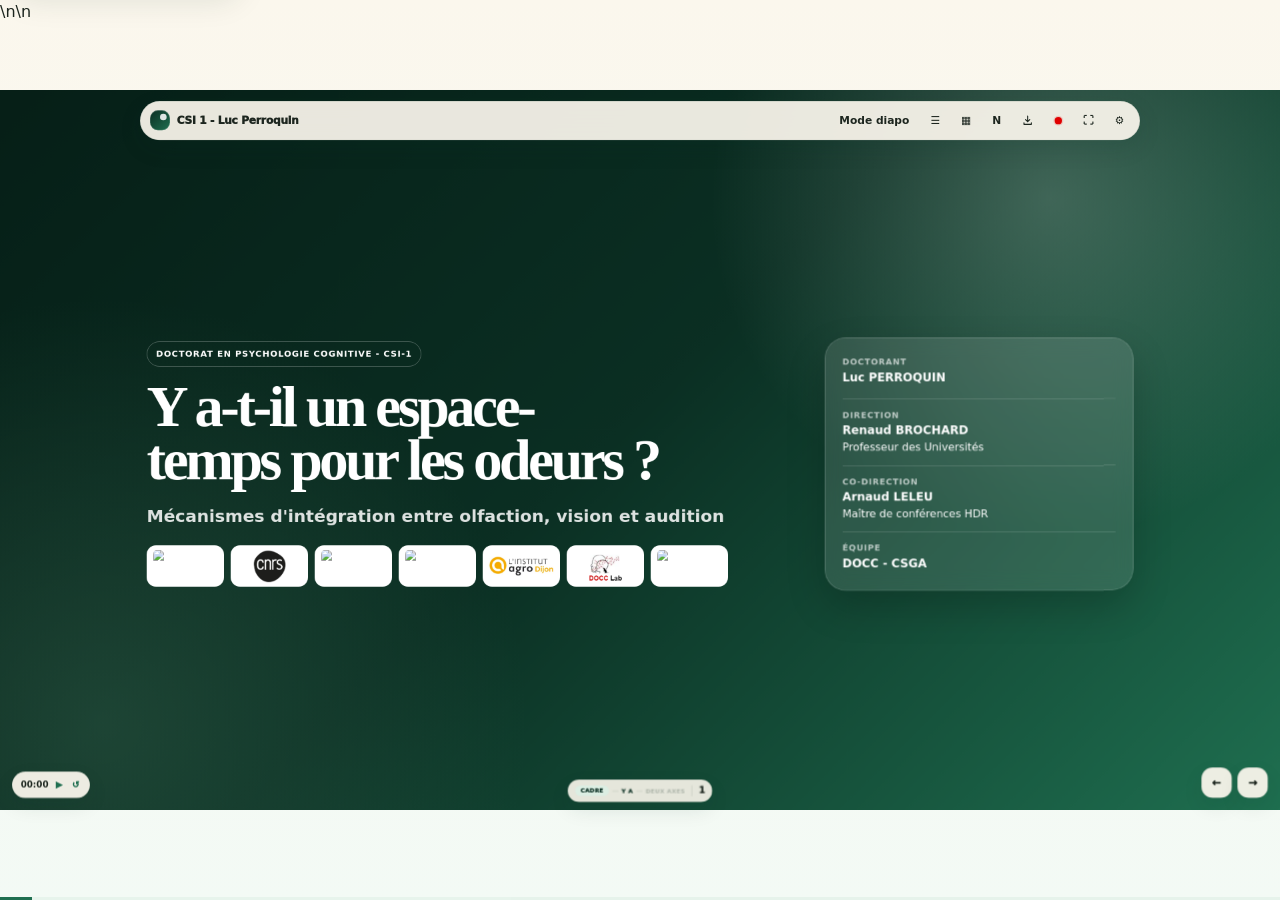
==== commit 0bd86345: "Make CSI stage fit reliably across 4K and scaled displays" ====
--- a/index.html
+++ b/index.html
@@ -2208,7 +2208,7 @@
     .card.dark .lit-mini { color:rgba(255,255,255,.80); }
     @media(max-width:900px) { .card .lit-mini { font-size:.70rem; line-height:1.28; } }
   </style>
-  <link rel="stylesheet" href="assets/csi-responsive-stage.css?v=1">
+  <link rel="stylesheet" href="assets/csi-responsive-stage.css?v=2">
 </head>
 <body data-view="slides">
   <a class="skip-link" href="#deck">Aller à la présentation</a>
@@ -4037,6 +4037,6 @@
 
 <!-- CSI_THEORY_CARD_DESCRIPTIONS_TO_NOTES_V1: 8 slides, 69 card descriptions moved to speaker notes -->
 <!-- CSI_DOCTORAL_ACTIVITIES_COMPACT_V1: 3 slides, 26 detail paragraphs moved to speaker notes -->
-  <script src="assets/csi-responsive-stage.js?v=1"></script>
+  <script src="assets/csi-responsive-stage.js?v=2"></script>
 </body>
 </html>
--- a/assets/csi-responsive-stage.css
+++ b/assets/csi-responsive-stage.css
@@ -1,112 +1,135 @@
-/* CSI_RESPONSIVE_STAGE_4K_V1
-   Large-display presentation mode.
-   Slides keep the 1920x1080 desktop composition and are uniformly scaled up.
-   Smaller viewports keep the existing responsive rules untouched. */
+/* CSI_RESPONSIVE_STAGE_4K_V2
+   Desktop presentation mode uses a fixed 1920x1080 virtual stage.
+   The stage is fitted uniformly to the real browser viewport, up or down,
+   so the composition remains stable across 1080p, 1440p and 4K displays. */
 :root {
   --csi-stage-scale: 1;
-  --csi-appbar-top: 16px;
-  --csi-menu-top: 70px;
-  --csi-ui-edge: 18px;
-  --csi-footer-bottom: 12px;
-  --csi-toast-bottom: 78px;
+  --csi-stage-top: 0px;
+  --csi-stage-left: 0px;
+  --csi-ui-top-appbar: 16px;
+  --csi-ui-top-menu: 70px;
+  --csi-ui-edge-x: 18px;
+  --csi-ui-edge-y: 18px;
+  --csi-ui-footer-bottom: 12px;
+  --csi-ui-toast-bottom: 78px;
   --csi-progress-height: 4px;
 }
 
-@media (min-width: 1920px) and (min-height: 1080px) {
-  body[data-view="slides"].csi-stage-scaled .deck {
-    position: fixed !important;
-    inset: 0 !important;
-    width: 100vw !important;
-    height: 100vh !important;
-    margin: 0 !important;
-    overflow: hidden !important;
-  }
+body[data-view="slides"].csi-stage-fit {
+  overflow: hidden !important;
+}
 
-  body[data-view="slides"].csi-stage-scaled .slide {
-    position: absolute !important;
-    left: 50% !important;
-    top: 50% !important;
-    width: 1920px !important;
-    min-width: 1920px !important;
-    max-width: 1920px !important;
-    height: 1080px !important;
-    min-height: 1080px !important;
-    max-height: 1080px !important;
-    margin: -540px 0 0 -960px !important;
-    transform: scale(var(--csi-stage-scale)) !important;
-    transform-origin: 50% 50% !important;
-  }
+body[data-view="slides"].csi-stage-fit .deck {
+  position: fixed !important;
+  inset: 0 !important;
+  width: 100vw !important;
+  height: 100vh !important;
+  margin: 0 !important;
+  overflow: hidden !important;
+}
 
-  body[data-view="slides"].csi-stage-scaled .slide.active {
-    display: flex !important;
-  }
+body[data-view="slides"].csi-stage-fit .slide {
+  position: absolute !important;
+  left: 50% !important;
+  top: 50% !important;
+  width: 1920px !important;
+  min-width: 1920px !important;
+  max-width: 1920px !important;
+  height: 1080px !important;
+  min-height: 1080px !important;
+  max-height: 1080px !important;
+  margin: -540px 0 0 -960px !important;
+  transform: scale(var(--csi-stage-scale)) !important;
+  transform-origin: 50% 50% !important;
+  padding-left: 82px !important;
+  padding-right: 82px !important;
+}
 
-  /* One theoretical visual used viewport arithmetic. Freeze it to its 1920px geometry
-     so that it scales with the slide instead of scaling twice on 4K. */
-  body[data-view="slides"].csi-stage-scaled .sela-visual-stack {
-    right: -208px !important;
-    width: 280px !important;
-  }
+body[data-view="slides"].csi-stage-fit .slide.active {
+  display: flex !important;
+}
 
-  /* Presentation chrome follows the same enlargement as the slide canvas. */
-  body[data-view="slides"].csi-stage-scaled .appbar {
-    width: 1500px !important;
-    top: var(--csi-appbar-top) !important;
-    transform: translateX(-50%) scale(var(--csi-stage-scale)) !important;
-    transform-origin: top center !important;
-  }
+/* Freeze the main desktop geometry before scaling it. */
+body[data-view="slides"].csi-stage-fit .slide:not(.hero-slide) .slide-shell {
+  width: min(1560px, 100%) !important;
+}
+body[data-view="slides"].csi-stage-fit .sela-visual-stack {
+  right: -208px !important;
+  width: 280px !important;
+}
 
-  body[data-view="slides"].csi-stage-scaled #csiV16Menu {
-    width: 1500px !important;
-    top: var(--csi-menu-top) !important;
-    transform: translateX(-50%) scale(var(--csi-stage-scale)) !important;
-    transform-origin: top center !important;
-  }
+/* Presentation chrome is positioned from the fitted 16:9 stage edges. */
+body[data-view="slides"].csi-stage-fit .appbar {
+  width: 1500px !important;
+  top: var(--csi-ui-top-appbar) !important;
+  transform: translateX(-50%) scale(var(--csi-stage-scale)) !important;
+  transform-origin: top center !important;
+}
 
-  body[data-view="slides"].csi-stage-scaled .deck-footer {
-    max-width: 1160px !important;
-    bottom: var(--csi-footer-bottom) !important;
-    transform: translateX(-50%) scale(var(--csi-stage-scale)) !important;
-    transform-origin: bottom center !important;
-  }
+body[data-view="slides"].csi-stage-fit #csiV16Menu {
+  width: 1500px !important;
+  top: var(--csi-ui-top-menu) !important;
+  transform: translateX(-50%) scale(var(--csi-stage-scale)) !important;
+  transform-origin: top center !important;
+}
 
-  body[data-view="slides"].csi-stage-scaled .nav-arrows {
-    right: var(--csi-ui-edge) !important;
-    bottom: var(--csi-ui-edge) !important;
-    transform: scale(var(--csi-stage-scale)) !important;
-    transform-origin: bottom right !important;
-  }
+body[data-view="slides"].csi-stage-fit .deck-footer {
+  max-width: 1160px !important;
+  bottom: var(--csi-ui-footer-bottom) !important;
+  transform: translateX(-50%) scale(var(--csi-stage-scale)) !important;
+  transform-origin: bottom center !important;
+}
 
-  body[data-view="slides"].csi-stage-scaled .timer-badge {
-    left: var(--csi-ui-edge) !important;
-    bottom: var(--csi-ui-edge) !important;
-    transform: scale(var(--csi-stage-scale)) !important;
-    transform-origin: bottom left !important;
-  }
+body[data-view="slides"].csi-stage-fit .nav-arrows {
+  right: var(--csi-ui-edge-x) !important;
+  bottom: var(--csi-ui-edge-y) !important;
+  transform: scale(var(--csi-stage-scale)) !important;
+  transform-origin: bottom right !important;
+}
 
-  body[data-view="slides"].csi-stage-scaled .footer-progress {
-    height: var(--csi-progress-height) !important;
-  }
+body[data-view="slides"].csi-stage-fit .timer-badge {
+  left: var(--csi-ui-edge-x) !important;
+  bottom: var(--csi-ui-edge-y) !important;
+  transform: scale(var(--csi-stage-scale)) !important;
+  transform-origin: bottom left !important;
+}
 
-  body[data-view="slides"].csi-stage-scaled .toast {
-    bottom: var(--csi-toast-bottom) !important;
-    transform: translate(-50%, 18px) scale(var(--csi-stage-scale)) !important;
-    transform-origin: bottom center !important;
-  }
+body[data-view="slides"].csi-stage-fit .footer-progress {
+  left: var(--csi-stage-left) !important;
+  right: var(--csi-stage-left) !important;
+  height: var(--csi-progress-height) !important;
+}
 
-  body[data-view="slides"].csi-stage-scaled .toast.show {
-    transform: translate(-50%, 0) scale(var(--csi-stage-scale)) !important;
-  }
+body[data-view="slides"].csi-stage-fit .toast {
+  bottom: var(--csi-ui-toast-bottom) !important;
+  transform: translate(-50%, 18px) scale(var(--csi-stage-scale)) !important;
+  transform-origin: bottom center !important;
+}
+body[data-view="slides"].csi-stage-fit .toast.show {
+  transform: translate(-50%, 0) scale(var(--csi-stage-scale)) !important;
+}
+
+/* Keep overlays usable at native browser size. */
+body[data-view="slides"].csi-stage-fit .drawer,
+body[data-view="slides"].csi-stage-fit .navigator,
+body[data-view="slides"].csi-stage-fit .overview,
+body[data-view="slides"].csi-stage-fit .notes-panel,
+body[data-view="slides"].csi-stage-fit .apparatus-modal,
+body[data-view="slides"].csi-stage-fit .study-demo-modal,
+body[data-view="slides"].csi-stage-fit #csiSheetViewer,
+body[data-view="slides"].csi-stage-fit #csiQOverlay,
+body[data-view="slides"].csi-stage-fit #csiQVault {
+  transform: none !important;
 }
 
 @media print {
-  body.csi-stage-scaled .slide,
-  body.csi-stage-scaled .appbar,
-  body.csi-stage-scaled #csiV16Menu,
-  body.csi-stage-scaled .deck-footer,
-  body.csi-stage-scaled .nav-arrows,
-  body.csi-stage-scaled .timer-badge,
-  body.csi-stage-scaled .toast {
+  body.csi-stage-fit .slide,
+  body.csi-stage-fit .appbar,
+  body.csi-stage-fit #csiV16Menu,
+  body.csi-stage-fit .deck-footer,
+  body.csi-stage-fit .nav-arrows,
+  body.csi-stage-fit .timer-badge,
+  body.csi-stage-fit .toast {
     transform: none !important;
   }
 }
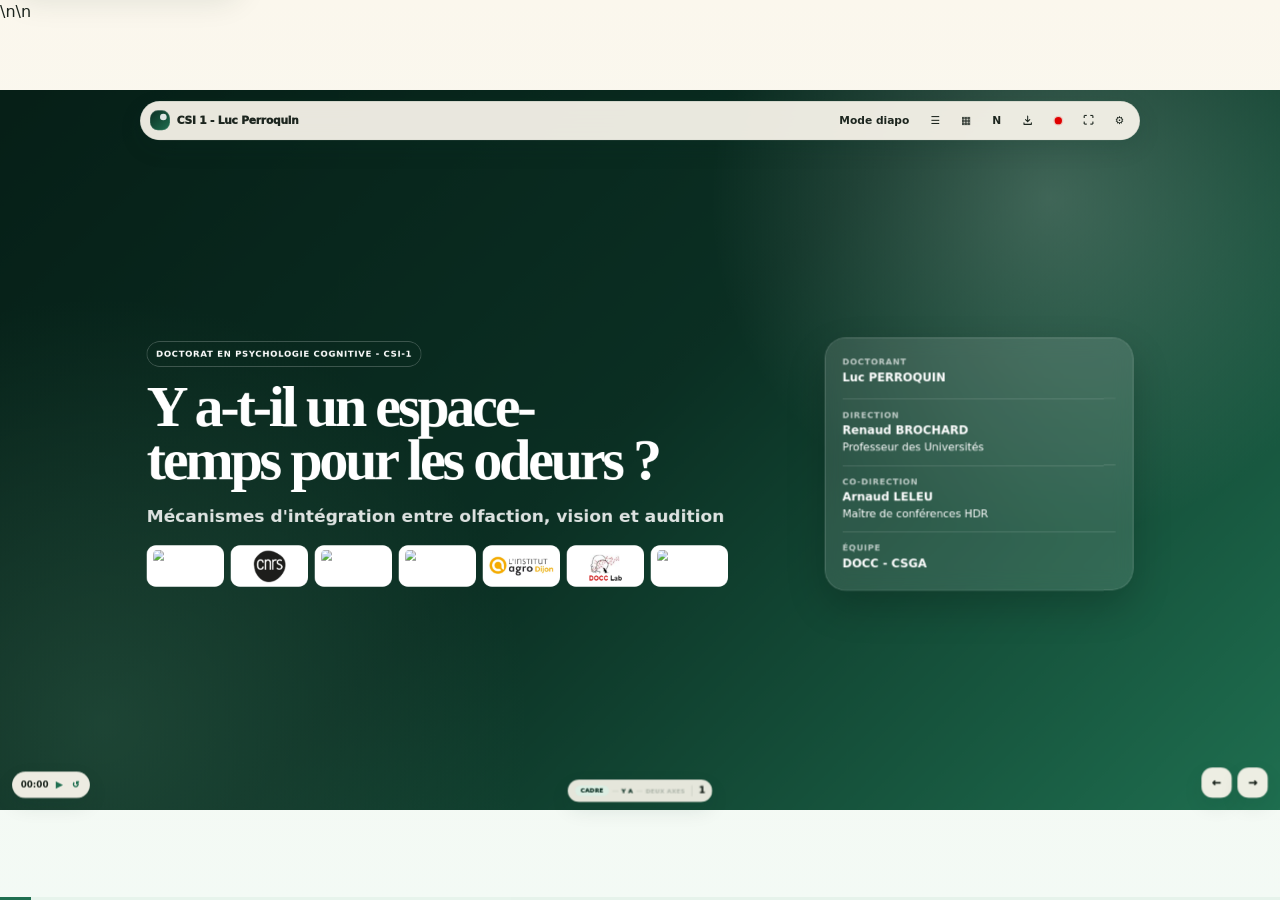
==== commit bff4092d: "Reorganize CSI presentation by experimental axes" ====
--- a/index.html
+++ b/index.html
@@ -2329,16 +2329,16 @@
       "section": "Sommaire",
       "kicker": "Parcours de la présentation",
       "title": "Sommaire",
-      "lead": "Six parties organisées en trois temps : cadrer, avancer, puis projeter la suite.",
-      "content": "<div style=\"display:grid;grid-template-columns:138px 1fr;gap:28px;align-items:stretch;margin-top:8px\">\n  <div style=\"display:grid;grid-template-rows:repeat(3,1fr);gap:0;position:relative;padding:6px 0\">\n    <div style=\"position:absolute;left:31px;top:28px;bottom:28px;width:2px;background:linear-gradient(180deg,var(--accent),color-mix(in srgb,var(--accent) 35%,transparent));border-radius:999px\"></div>\n    <div style=\"position:relative;display:flex;align-items:center;gap:12px\"><span style=\"width:64px;height:64px;border-radius:50%;display:grid;place-items:center;background:var(--accent);color:white;font-weight:950;font-size:1.15rem;z-index:1\">1</span><span style=\"font-size:.72rem;font-weight:950;letter-spacing:.12em;color:var(--accent-strong);writing-mode:vertical-rl;transform:rotate(180deg)\">CADRER</span></div>\n    <div style=\"position:relative;display:flex;align-items:center;gap:12px\"><span style=\"width:64px;height:64px;border-radius:50%;display:grid;place-items:center;background:var(--white);border:2px solid var(--accent);color:var(--accent-strong);font-weight:950;font-size:1.15rem;z-index:1\">2</span><span style=\"font-size:.72rem;font-weight:950;letter-spacing:.12em;color:var(--accent-strong);writing-mode:vertical-rl;transform:rotate(180deg)\">AVANCER</span></div>\n    <div style=\"position:relative;display:flex;align-items:center;gap:12px\"><span style=\"width:64px;height:64px;border-radius:50%;display:grid;place-items:center;background:var(--accent-strong);color:white;font-weight:950;font-size:1.15rem;z-index:1\">3</span><span style=\"font-size:.72rem;font-weight:950;letter-spacing:.12em;color:var(--accent-strong);writing-mode:vertical-rl;transform:rotate(180deg)\">PROJETER</span></div>\n  </div>\n  <div style=\"display:grid;grid-template-columns:1fr 1fr;grid-template-rows:repeat(3,1fr);column-gap:42px;row-gap:0\">\n    <article style=\"padding:16px 0 18px;border-top:2px solid var(--accent);border-bottom:1px solid var(--line)\"><div style=\"display:flex;align-items:baseline;gap:16px\"><strong style=\"font-size:2.2rem;color:var(--accent);line-height:1\">01</strong><h3 style=\"margin:0\">Contexte théorique</h3></div><p style=\"margin:8px 0 0;color:var(--muted)\">Poser le cadre espace-temps et le contraste olfactif.</p></article>\n    <article style=\"padding:16px 0 18px;border-top:2px solid var(--accent);border-bottom:1px solid var(--line)\"><div style=\"display:flex;align-items:baseline;gap:16px\"><strong style=\"font-size:2.2rem;color:var(--accent);line-height:1\">02</strong><h3 style=\"margin:0\">Architecture de la thèse</h3></div><p style=\"margin:8px 0 0;color:var(--muted)\">Transformer le cadre théorique en programme expérimental.</p></article>\n    <article style=\"padding:16px 0 18px;border-bottom:1px solid var(--line)\"><div style=\"display:flex;align-items:baseline;gap:16px\"><strong style=\"font-size:2.2rem;color:var(--accent);line-height:1\">03</strong><h3 style=\"margin:0\">Première année</h3></div><p style=\"margin:8px 0 0;color:var(--muted)\">Études réalisées, résultats et développement méthodologique.</p></article>\n    <article style=\"padding:16px 0 18px;border-bottom:1px solid var(--line)\"><div style=\"display:flex;align-items:baseline;gap:16px\"><strong style=\"font-size:2.2rem;color:var(--accent);line-height:1\">04</strong><h3 style=\"margin:0\">Deuxième année</h3></div><p style=\"margin:8px 0 0;color:var(--muted)\">Priorités expérimentales et prochaines collectes.</p></article>\n    <article style=\"padding:16px 0 18px;border-bottom:2px solid var(--accent)\"><div style=\"display:flex;align-items:baseline;gap:16px\"><strong style=\"font-size:2.2rem;color:var(--accent);line-height:1\">05</strong><h3 style=\"margin:0\">Troisième année</h3></div><p style=\"margin:8px 0 0;color:var(--muted)\">Études complémentaires envisagées et activités doctorales prévisionnelles.</p></article>\n    <article style=\"padding:16px 0 18px;border-bottom:2px solid var(--accent)\"><div style=\"display:flex;align-items:baseline;gap:16px\"><strong style=\"font-size:2.2rem;color:var(--accent-strong);line-height:1\">06</strong><h3 style=\"margin:0\">Planification</h3></div><p style=\"margin:8px 0 0;color:var(--muted)\">Calendrier, valorisation et trajectoire jusqu'à la fin de la thèse.</p></article>\n  </div>\n</div>",
+      "lead": "Six parties organisées selon la logique scientifique de la thèse : cadrer, présenter les manipulations par axe, puis situer les activités doctorales et la planification.",
+      "content": "<div style=\"display:grid;grid-template-columns:138px 1fr;gap:28px;align-items:stretch;margin-top:8px\">\n  <div style=\"display:grid;grid-template-rows:repeat(3,1fr);gap:0;position:relative;padding:6px 0\">\n    <div style=\"position:absolute;left:31px;top:28px;bottom:28px;width:2px;background:linear-gradient(180deg,var(--accent),color-mix(in srgb,var(--accent) 35%,transparent));border-radius:999px\"></div>\n    <div style=\"position:relative;display:flex;align-items:center;gap:12px\"><span style=\"width:64px;height:64px;border-radius:50%;display:grid;place-items:center;background:var(--accent);color:white;font-weight:950;font-size:1.15rem;z-index:1\">1</span><span style=\"font-size:.72rem;font-weight:950;letter-spacing:.12em;color:var(--accent-strong);writing-mode:vertical-rl;transform:rotate(180deg)\">CADRER</span></div>\n    <div style=\"position:relative;display:flex;align-items:center;gap:12px\"><span style=\"width:64px;height:64px;border-radius:50%;display:grid;place-items:center;background:var(--white);border:2px solid var(--accent);color:var(--accent-strong);font-weight:950;font-size:1.15rem;z-index:1\">2</span><span style=\"font-size:.72rem;font-weight:950;letter-spacing:.12em;color:var(--accent-strong);writing-mode:vertical-rl;transform:rotate(180deg)\">EXPÉRIMENTER</span></div>\n    <div style=\"position:relative;display:flex;align-items:center;gap:12px\"><span style=\"width:64px;height:64px;border-radius:50%;display:grid;place-items:center;background:var(--accent-strong);color:white;font-weight:950;font-size:1.15rem;z-index:1\">3</span><span style=\"font-size:.72rem;font-weight:950;letter-spacing:.12em;color:var(--accent-strong);writing-mode:vertical-rl;transform:rotate(180deg)\">PROJETER</span></div>\n  </div>\n  <div style=\"display:grid;grid-template-columns:1fr 1fr;grid-template-rows:repeat(3,1fr);column-gap:42px;row-gap:0\">\n    <article style=\"padding:16px 0 18px;border-top:2px solid var(--accent);border-bottom:1px solid var(--line)\"><div style=\"display:flex;align-items:baseline;gap:16px\"><strong style=\"font-size:2.2rem;color:var(--accent);line-height:1\">01</strong><h3 style=\"margin:0\">Contexte théorique</h3></div><p style=\"margin:8px 0 0;color:var(--muted)\">Poser le cadre espace-temps et le contraste olfactif.</p></article>\n    <article style=\"padding:16px 0 18px;border-top:2px solid var(--accent);border-bottom:1px solid var(--line)\"><div style=\"display:flex;align-items:baseline;gap:16px\"><strong style=\"font-size:2.2rem;color:var(--accent);line-height:1\">02</strong><h3 style=\"margin:0\">Architecture de la thèse</h3></div><p style=\"margin:8px 0 0;color:var(--muted)\">Transformer le cadre théorique en programme expérimental.</p></article>\n    <article style=\"padding:16px 0 18px;border-bottom:1px solid var(--line)\"><div style=\"display:flex;align-items:baseline;gap:16px\"><strong style=\"font-size:2.2rem;color:var(--accent);line-height:1\">03</strong><h3 style=\"margin:0\">Manipulations - Axe 1</h3></div><p style=\"margin:8px 0 0;color:var(--muted)\">Limites spatio-temporelles : TWIXAV, SOFT, TWIXOLF et SOLAR.</p></article>\n    <article style=\"padding:16px 0 18px;border-bottom:1px solid var(--line)\"><div style=\"display:flex;align-items:baseline;gap:16px\"><strong style=\"font-size:2.2rem;color:var(--accent);line-height:1\">04</strong><h3 style=\"margin:0\">Manipulations - Axe 2</h3></div><p style=\"margin:8px 0 0;color:var(--muted)\">Influence des odeurs : VIBEX, VIBOLF, BRAUD et BRAUDOLF.</p></article>\n    <article style=\"padding:16px 0 18px;border-bottom:2px solid var(--accent)\"><div style=\"display:flex;align-items:baseline;gap:16px\"><strong style=\"font-size:2.2rem;color:var(--accent);line-height:1\">05</strong><h3 style=\"margin:0\">Activités doctorales</h3></div><p style=\"margin:8px 0 0;color:var(--muted)\">Enseignement, formation, encadrement et communications sur les trois années.</p></article>\n    <article style=\"padding:16px 0 18px;border-bottom:2px solid var(--accent)\"><div style=\"display:flex;align-items:baseline;gap:16px\"><strong style=\"font-size:2.2rem;color:var(--accent-strong);line-height:1\">06</strong><h3 style=\"margin:0\">Planification</h3></div><p style=\"margin:8px 0 0;color:var(--muted)\">Calendrier, valorisation et trajectoire jusqu'à la fin de la thèse.</p></article>\n  </div>\n</div>",
       "notes": "Présenter rapidement la structure générale avant d’entrer dans le contexte théorique."
     },
     "_en": {
       "section": "Contents",
       "kicker": "Presentation path",
       "title": "Contents",
-      "lead": "Six parts organized in three phases: frame, advance, then project the next steps.",
-      "content": "<div style=\"display:grid;grid-template-columns:138px 1fr;gap:28px;align-items:stretch;margin-top:8px\">\n  <div style=\"display:grid;grid-template-rows:repeat(3,1fr);gap:0;position:relative;padding:6px 0\">\n    <div style=\"position:absolute;left:31px;top:28px;bottom:28px;width:2px;background:linear-gradient(180deg,var(--accent),color-mix(in srgb,var(--accent) 35%,transparent));border-radius:999px\"></div>\n    <div style=\"position:relative;display:flex;align-items:center;gap:12px\"><span style=\"width:64px;height:64px;border-radius:50%;display:grid;place-items:center;background:var(--accent);color:white;font-weight:950;font-size:1.15rem;z-index:1\">1</span><span style=\"font-size:.72rem;font-weight:950;letter-spacing:.12em;color:var(--accent-strong);writing-mode:vertical-rl;transform:rotate(180deg)\">FRAME</span></div>\n    <div style=\"position:relative;display:flex;align-items:center;gap:12px\"><span style=\"width:64px;height:64px;border-radius:50%;display:grid;place-items:center;background:var(--white);border:2px solid var(--accent);color:var(--accent-strong);font-weight:950;font-size:1.15rem;z-index:1\">2</span><span style=\"font-size:.72rem;font-weight:950;letter-spacing:.12em;color:var(--accent-strong);writing-mode:vertical-rl;transform:rotate(180deg)\">ADVANCE</span></div>\n    <div style=\"position:relative;display:flex;align-items:center;gap:12px\"><span style=\"width:64px;height:64px;border-radius:50%;display:grid;place-items:center;background:var(--accent-strong);color:white;font-weight:950;font-size:1.15rem;z-index:1\">3</span><span style=\"font-size:.72rem;font-weight:950;letter-spacing:.12em;color:var(--accent-strong);writing-mode:vertical-rl;transform:rotate(180deg)\">PROJECT</span></div>\n  </div>\n  <div style=\"display:grid;grid-template-columns:1fr 1fr;grid-template-rows:repeat(3,1fr);column-gap:42px;row-gap:0\">\n    <article style=\"padding:16px 0 18px;border-top:2px solid var(--accent);border-bottom:1px solid var(--line)\"><div style=\"display:flex;align-items:baseline;gap:16px\"><strong style=\"font-size:2.2rem;color:var(--accent);line-height:1\">01</strong><h3 style=\"margin:0\">Theoretical context</h3></div><p style=\"margin:8px 0 0;color:var(--muted)\">Set the space-time framework and the olfactory contrast.</p></article>\n    <article style=\"padding:16px 0 18px;border-top:2px solid var(--accent);border-bottom:1px solid var(--line)\"><div style=\"display:flex;align-items:baseline;gap:16px\"><strong style=\"font-size:2.2rem;color:var(--accent);line-height:1\">02</strong><h3 style=\"margin:0\">Thesis architecture</h3></div><p style=\"margin:8px 0 0;color:var(--muted)\">Turn the theoretical framework into an experimental programme.</p></article>\n    <article style=\"padding:16px 0 18px;border-bottom:1px solid var(--line)\"><div style=\"display:flex;align-items:baseline;gap:16px\"><strong style=\"font-size:2.2rem;color:var(--accent);line-height:1\">03</strong><h3 style=\"margin:0\">Year 1</h3></div><p style=\"margin:8px 0 0;color:var(--muted)\">Completed studies, results and methodological development.</p></article>\n    <article style=\"padding:16px 0 18px;border-bottom:1px solid var(--line)\"><div style=\"display:flex;align-items:baseline;gap:16px\"><strong style=\"font-size:2.2rem;color:var(--accent);line-height:1\">04</strong><h3 style=\"margin:0\">Year 2</h3></div><p style=\"margin:8px 0 0;color:var(--muted)\">Experimental priorities and upcoming data collection.</p></article>\n    <article style=\"padding:16px 0 18px;border-bottom:2px solid var(--accent)\"><div style=\"display:flex;align-items:baseline;gap:16px\"><strong style=\"font-size:2.2rem;color:var(--accent);line-height:1\">05</strong><h3 style=\"margin:0\">Extensions</h3></div><p style=\"margin:8px 0 0;color:var(--muted)\">Additional studies depending on results and feasibility.</p></article>\n    <article style=\"padding:16px 0 18px;border-bottom:2px solid var(--accent)\"><div style=\"display:flex;align-items:baseline;gap:16px\"><strong style=\"font-size:2.2rem;color:var(--accent-strong);line-height:1\">06</strong><h3 style=\"margin:0\">Planning</h3></div><p style=\"margin:8px 0 0;color:var(--muted)\">Schedule, dissemination and trajectory through the end of the PhD.</p></article>\n  </div>\n</div>",
+      "lead": "Six parts organized around the scientific logic of the PhD: frame the question, present experiments by axis, then situate doctoral activities and planning.",
+      "content": "<div style=\"display:grid;grid-template-columns:138px 1fr;gap:28px;align-items:stretch;margin-top:8px\">\n  <div style=\"display:grid;grid-template-rows:repeat(3,1fr);gap:0;position:relative;padding:6px 0\">\n    <div style=\"position:absolute;left:31px;top:28px;bottom:28px;width:2px;background:linear-gradient(180deg,var(--accent),color-mix(in srgb,var(--accent) 35%,transparent));border-radius:999px\"></div>\n    <div style=\"position:relative;display:flex;align-items:center;gap:12px\"><span style=\"width:64px;height:64px;border-radius:50%;display:grid;place-items:center;background:var(--accent);color:white;font-weight:950;font-size:1.15rem;z-index:1\">1</span><span style=\"font-size:.72rem;font-weight:950;letter-spacing:.12em;color:var(--accent-strong);writing-mode:vertical-rl;transform:rotate(180deg)\">FRAME</span></div>\n    <div style=\"position:relative;display:flex;align-items:center;gap:12px\"><span style=\"width:64px;height:64px;border-radius:50%;display:grid;place-items:center;background:var(--white);border:2px solid var(--accent);color:var(--accent-strong);font-weight:950;font-size:1.15rem;z-index:1\">2</span><span style=\"font-size:.72rem;font-weight:950;letter-spacing:.12em;color:var(--accent-strong);writing-mode:vertical-rl;transform:rotate(180deg)\">ADVANCE</span></div>\n    <div style=\"position:relative;display:flex;align-items:center;gap:12px\"><span style=\"width:64px;height:64px;border-radius:50%;display:grid;place-items:center;background:var(--accent-strong);color:white;font-weight:950;font-size:1.15rem;z-index:1\">3</span><span style=\"font-size:.72rem;font-weight:950;letter-spacing:.12em;color:var(--accent-strong);writing-mode:vertical-rl;transform:rotate(180deg)\">PROJECT</span></div>\n  </div>\n  <div style=\"display:grid;grid-template-columns:1fr 1fr;grid-template-rows:repeat(3,1fr);column-gap:42px;row-gap:0\">\n    <article style=\"padding:16px 0 18px;border-top:2px solid var(--accent);border-bottom:1px solid var(--line)\"><div style=\"display:flex;align-items:baseline;gap:16px\"><strong style=\"font-size:2.2rem;color:var(--accent);line-height:1\">01</strong><h3 style=\"margin:0\">Theoretical context</h3></div><p style=\"margin:8px 0 0;color:var(--muted)\">Set the space-time framework and the olfactory contrast.</p></article>\n    <article style=\"padding:16px 0 18px;border-top:2px solid var(--accent);border-bottom:1px solid var(--line)\"><div style=\"display:flex;align-items:baseline;gap:16px\"><strong style=\"font-size:2.2rem;color:var(--accent);line-height:1\">02</strong><h3 style=\"margin:0\">Thesis architecture</h3></div><p style=\"margin:8px 0 0;color:var(--muted)\">Turn the theoretical framework into an experimental programme.</p></article>\n    <article style=\"padding:16px 0 18px;border-bottom:1px solid var(--line)\"><div style=\"display:flex;align-items:baseline;gap:16px\"><strong style=\"font-size:2.2rem;color:var(--accent);line-height:1\">03</strong><h3 style=\"margin:0\">Experiments - Axis 1</h3></div><p style=\"margin:8px 0 0;color:var(--muted)\">Spatio-temporal limits: TWIXAV, SOFT, TWIXOLF and SOLAR.</p></article>\n    <article style=\"padding:16px 0 18px;border-bottom:1px solid var(--line)\"><div style=\"display:flex;align-items:baseline;gap:16px\"><strong style=\"font-size:2.2rem;color:var(--accent);line-height:1\">04</strong><h3 style=\"margin:0\">Experiments - Axis 2</h3></div><p style=\"margin:8px 0 0;color:var(--muted)\">Experimental priorities and upcoming data collection.</p></article>\n    <article style=\"padding:16px 0 18px;border-bottom:2px solid var(--accent)\"><div style=\"display:flex;align-items:baseline;gap:16px\"><strong style=\"font-size:2.2rem;color:var(--accent);line-height:1\">05</strong><h3 style=\"margin:0\">Extensions</h3></div><p style=\"margin:8px 0 0;color:var(--muted)\">Additional studies depending on results and feasibility.</p></article>\n    <article style=\"padding:16px 0 18px;border-bottom:2px solid var(--accent)\"><div style=\"display:flex;align-items:baseline;gap:16px\"><strong style=\"font-size:2.2rem;color:var(--accent-strong);line-height:1\">06</strong><h3 style=\"margin:0\">Planning</h3></div><p style=\"margin:8px 0 0;color:var(--muted)\">Schedule, dissemination and trajectory through the end of the PhD.</p></article>\n  </div>\n</div>",
       "notes": "Briefly present the overall structure before entering the theoretical context."
     },
     "section": "Sommaire",
@@ -2645,45 +2645,45 @@
       "kicker": "Question scientifique",
       "title": "Deux axes",
       "lead": "La thèse s'organise autour de deux axes complémentaires",
-      "content": "<style>\n.v16-axes-flowcopy{align-items:stretch;gap:24px}\n.v16-axes-flowcopy article{display:flex;flex-direction:column;min-height:500px}\n.v16-axes-flowcopy .v16-pills{display:flex;flex-direction:column;flex-wrap:nowrap;align-items:center;gap:24px;width:100%;margin-top:auto;padding-top:22px}\n.v16-axes-flowcopy .v16-pills span{position:relative;display:flex;align-items:center;justify-content:center;width:min(310px,82%);min-height:50px;padding:12px 22px;border-radius:999px;font-size:1.02rem;letter-spacing:.015em;box-shadow:0 7px 18px color-mix(in srgb,var(--study,#777) 10%,transparent)}\n.v16-axes-flowcopy .v16-pills span + span::before{content:\"↓\";position:absolute;left:50%;top:-22px;transform:translateX(-50%);color:color-mix(in srgb,var(--accent-strong) 55%,var(--muted));font-size:1.12rem;font-weight:950;line-height:1}\n@media(max-width:900px){.v16-axes-flowcopy article{min-height:auto}.v16-axes-flowcopy .v16-pills span{width:90%;font-size:.92rem}.v16-axes-flowcopy .v16-pills{gap:22px}}\n</style><div class=\"v16-axes v16-axes-flowcopy s17-stage3\"><article><b>Axe 1</b><h3>Limites Spatio-temporelles de l’olfaction vs celles de la vision et de l’audition</h3><p>Caractériser précisément comment les informations olfactives, visuelles et auditives s’organisent dans l’espace et dans le temps... </p><div class=\"v16-pills\"><span data-study=\"TWIXAV\">TWIXAV</span></div></article><article><b>Axe 2</b><h3>Influence des Odeurs sur la Perception Spatio-Temporelle en Vision et en Audition</h3><p>Déterminer dans quelle mesure la présence et les propriétés d’une odeur modifient la perception et la représentation de l’espace et du temps dans les autres modalités. </p><div class=\"v16-pills\"><span data-study=\"VIBEX\">VIBEX</span></div></article></div><div class=\"v16-ref\"><strong>Références:</strong><span>Vroomen & Keetels, 2010; Murray & Wallace, 2012; Intraub & Richardson, 1989; Mainland & Sobel, 2006.</span></div><div class=\"csi-extra-refs\"><strong>Références complémentaires:</strong> Gotow & Kobayakawa, 2017; Gottfried, 2010; Sela & Sobel, 2010; Zhou et al., 2010.</div>\n<style>\n.s17-stage3 .v16-pills span[data-study]{opacity:1}\n</style>",
-      "notes": "Troisième état, redérivé de la diapo 15 : seules TWIXAV et VIBEX restent visibles, sans transparence. Les flèches entre études sont orientées vers le bas."
-    },
-    "_en": {
-      "section": "Cadre",
+      "content": "<style>\n.v16-axes-flowcopy{align-items:stretch;gap:24px}\n.v16-axes-flowcopy article{display:flex;flex-direction:column;min-height:500px}\n.v16-axes-flowcopy .v16-pills{display:flex;flex-direction:column;flex-wrap:nowrap;align-items:center;gap:24px;width:100%;margin-top:auto;padding-top:22px}\n.v16-axes-flowcopy .v16-pills span{position:relative;display:flex;align-items:center;justify-content:center;width:min(310px,82%);min-height:50px;padding:12px 22px;border-radius:999px;font-size:1.02rem;letter-spacing:.015em;box-shadow:0 7px 18px color-mix(in srgb,var(--study,#777) 10%,transparent)}\n.v16-axes-flowcopy .v16-pills span + span::before{content:\"↓\";position:absolute;left:50%;top:-22px;transform:translateX(-50%);color:color-mix(in srgb,var(--accent-strong) 55%,var(--muted));font-size:1.12rem;font-weight:950;line-height:1}\n@media(max-width:900px){.v16-axes-flowcopy article{min-height:auto}.v16-axes-flowcopy .v16-pills span{width:90%;font-size:.92rem}.v16-axes-flowcopy .v16-pills{gap:22px}}\n</style><div class=\"v16-axes v16-axes-flowcopy s-axis-overview\"><article><b>Axe 1</b><h3>Limites Spatio-temporelles de l’olfaction vs celles de la vision et de l’audition</h3><p>Caractériser précisément comment les informations olfactives, visuelles et auditives s’organisent dans l’espace et dans le temps... </p><div class=\"v16-pills\"><span data-study=\"TWIXAV\">TWIXAV</span><span data-study=\"SOFT\">SOFT</span><span data-study=\"TWIXOLF\">TWIXOLF</span><span data-study=\"SOLAR\">SOLAR</span></div></article><article><b>Axe 2</b><h3>Influence des Odeurs sur la Perception Spatio-Temporelle en Vision et en Audition</h3><p>Déterminer dans quelle mesure la présence et les propriétés d’une odeur modifient la perception et la représentation de l’espace et du temps dans les autres modalités. </p><div class=\"v16-pills\"><span data-study=\"VIBEX\">VIBEX</span><span data-study=\"VIBOLF\">VIBOLF</span><span data-study=\"BRAUD\">BRAUD</span><span data-study=\"BRAUDOLF\">BRAUDOLF</span></div></article></div><div class=\"v16-ref\"><strong>Références:</strong><span>Vroomen & Keetels, 2010; Murray & Wallace, 2012; Intraub & Richardson, 1989; Mainland & Sobel, 2006.</span></div><div class=\"csi-extra-refs\"><strong>Références complémentaires:</strong> Gotow & Kobayakawa, 2017; Gottfried, 2010; Sela & Sobel, 2010; Zhou et al., 2010.</div>\n<style>\n.s-axis-overview .v16-pills span[data-study]{opacity:1}\n</style>",
+      "notes": "Présenter les deux axes comme la structure scientifique de la suite de la présentation. L’ordre des manipulations suit désormais cette logique plutôt que les années de thèse."
+    },
+    "_en": {
+      "section": "Framework",
       "kicker": "Scientific question",
       "title": "Two axes",
       "lead": "The thesis is organized around two complementary axes",
-      "content": "<style>\n.v16-axes-flowcopy{align-items:stretch;gap:24px}\n.v16-axes-flowcopy article{display:flex;flex-direction:column;min-height:500px}\n.v16-axes-flowcopy .v16-pills{display:flex;flex-direction:column;flex-wrap:nowrap;align-items:center;gap:24px;width:100%;margin-top:auto;padding-top:22px}\n.v16-axes-flowcopy .v16-pills span{position:relative;display:flex;align-items:center;justify-content:center;width:min(310px,82%);min-height:50px;padding:12px 22px;border-radius:999px;font-size:1.02rem;letter-spacing:.015em;box-shadow:0 7px 18px color-mix(in srgb,var(--study,#777) 10%,transparent)}\n.v16-axes-flowcopy .v16-pills span + span::before{content:\"↓\";position:absolute;left:50%;top:-22px;transform:translateX(-50%);color:color-mix(in srgb,var(--accent-strong) 55%,var(--muted));font-size:1.12rem;font-weight:950;line-height:1}\n@media(max-width:900px){.v16-axes-flowcopy article{min-height:auto}.v16-axes-flowcopy .v16-pills span{width:90%;font-size:.92rem}.v16-axes-flowcopy .v16-pills{gap:22px}}\n</style><div class=\"v16-axes v16-axes-flowcopy s17-stage3\"><article><b>Axis 1</b><h3>Spatio-temporal limits of olfaction vs those of vision and audition</h3><p>Characterize how olfactory, visual and auditory information is organized and integrated across space and time. This axis examines temporal binding windows, perceived stimulus onset and offset, duration, crossmodal synchrony, and spatial orienting mechanisms across sensory modalities.</p><div class=\"v16-pills\"><span data-study=\"TWIXAV\">TWIXAV</span></div></article><article><b>Axis 2</b><h3>Influence of Odors on Spatio-Temporal Perception in Vision and Audition</h3><p>Determine to what extent the presence and properties of an odor modify spatial and temporal perception and representations in other modalities. This axis focuses on spatial-boundary memory, attention, multisensory congruence, and perceptual biases induced by olfactory context.</p><div class=\"v16-pills\"><span data-study=\"VIBEX\">VIBEX</span></div></article></div><div class=\"v16-ref\"><strong>References:</strong><span>Vroomen & Keetels, 2010; Murray & Wallace, 2012; Intraub & Richardson, 1989; Mainland & Sobel, 2006.</span></div>\n<style>\n.s17-stage3 .v16-pills span[data-study]{opacity:1}\n</style>",
-      "notes": "Third state, re-derived from slide 15: only TWIXAV and VIBEX remain visible, with no transparency. Arrows between studies point downward."
+      "content": "<style>\n.v16-axes-flowcopy{align-items:stretch;gap:24px}\n.v16-axes-flowcopy article{display:flex;flex-direction:column;min-height:500px}\n.v16-axes-flowcopy .v16-pills{display:flex;flex-direction:column;flex-wrap:nowrap;align-items:center;gap:24px;width:100%;margin-top:auto;padding-top:22px}\n.v16-axes-flowcopy .v16-pills span{position:relative;display:flex;align-items:center;justify-content:center;width:min(310px,82%);min-height:50px;padding:12px 22px;border-radius:999px;font-size:1.02rem;letter-spacing:.015em;box-shadow:0 7px 18px color-mix(in srgb,var(--study,#777) 10%,transparent)}\n.v16-axes-flowcopy .v16-pills span + span::before{content:\"↓\";position:absolute;left:50%;top:-22px;transform:translateX(-50%);color:color-mix(in srgb,var(--accent-strong) 55%,var(--muted));font-size:1.12rem;font-weight:950;line-height:1}\n@media(max-width:900px){.v16-axes-flowcopy article{min-height:auto}.v16-axes-flowcopy .v16-pills span{width:90%;font-size:.92rem}.v16-axes-flowcopy .v16-pills{gap:22px}}\n</style><div class=\"v16-axes v16-axes-flowcopy s-axis-overview\"><article><b>Axis 1</b><h3>Spatio-temporal limits of olfaction vs those of vision and audition</h3><p>Characterize how olfactory, visual and auditory information is organized and integrated across space and time. This axis examines temporal binding windows, perceived stimulus onset and offset, duration, crossmodal synchrony, and spatial orienting mechanisms across sensory modalities.</p><div class=\"v16-pills\"><span data-study=\"TWIXAV\">TWIXAV</span><span data-study=\"SOFT\">SOFT</span><span data-study=\"TWIXOLF\">TWIXOLF</span><span data-study=\"SOLAR\">SOLAR</span></div></article><article><b>Axis 2</b><h3>Influence of Odors on Spatio-Temporal Perception in Vision and Audition</h3><p>Determine to what extent the presence and properties of an odor modify spatial and temporal perception and representations in other modalities. This axis focuses on spatial-boundary memory, attention, multisensory congruence, and perceptual biases induced by olfactory context.</p><div class=\"v16-pills\"><span data-study=\"VIBEX\">VIBEX</span><span data-study=\"VIBOLF\">VIBOLF</span><span data-study=\"BRAUD\">BRAUD</span><span data-study=\"BRAUDOLF\">BRAUDOLF</span></div></article></div><div class=\"v16-ref\"><strong>References:</strong><span>Vroomen & Keetels, 2010; Murray & Wallace, 2012; Intraub & Richardson, 1989; Mainland & Sobel, 2006.</span></div>\n<style>\n.s-axis-overview .v16-pills span[data-study]{opacity:1}\n</style>",
+      "notes": "Present the two axes as the scientific structure of the rest of the presentation. Experiments are now ordered by this logic rather than by PhD year."
     },
     "section": "Cadre",
     "kicker": "Question scientifique",
     "title": "Deux axes",
     "lead": "La thèse s'organise autour de deux axes complémentaires",
-    "content": "<style>\n.v16-axes-flowcopy{align-items:stretch;gap:24px}\n.v16-axes-flowcopy article{display:flex;flex-direction:column;min-height:500px}\n.v16-axes-flowcopy .v16-pills{display:flex;flex-direction:column;flex-wrap:nowrap;align-items:center;gap:24px;width:100%;margin-top:auto;padding-top:22px}\n.v16-axes-flowcopy .v16-pills span{position:relative;display:flex;align-items:center;justify-content:center;width:min(310px,82%);min-height:50px;padding:12px 22px;border-radius:999px;font-size:1.02rem;letter-spacing:.015em;box-shadow:0 7px 18px color-mix(in srgb,var(--study,#777) 10%,transparent)}\n.v16-axes-flowcopy .v16-pills span + span::before{content:\"↓\";position:absolute;left:50%;top:-22px;transform:translateX(-50%);color:color-mix(in srgb,var(--accent-strong) 55%,var(--muted));font-size:1.12rem;font-weight:950;line-height:1}\n@media(max-width:900px){.v16-axes-flowcopy article{min-height:auto}.v16-axes-flowcopy .v16-pills span{width:90%;font-size:.92rem}.v16-axes-flowcopy .v16-pills{gap:22px}}\n</style><div class=\"v16-axes v16-axes-flowcopy s17-stage3\"><article><b>Axe 1</b><h3>Limites Spatio-temporelles de l’olfaction vs celles de la vision et de l’audition</h3><p>Caractériser précisément comment les informations olfactives, visuelles et auditives s’organisent dans l’espace et dans le temps... </p><div class=\"v16-pills\"><span data-study=\"TWIXAV\">TWIXAV</span></div></article><article><b>Axe 2</b><h3>Influence des Odeurs sur la Perception Spatio-Temporelle en Vision et en Audition</h3><p>Déterminer dans quelle mesure la présence et les propriétés d’une odeur modifient la perception et la représentation de l’espace et du temps dans les autres modalités. </p><div class=\"v16-pills\"><span data-study=\"VIBEX\">VIBEX</span></div></article></div><div class=\"v16-ref\"><strong>Références:</strong><span>Vroomen & Keetels, 2010; Murray & Wallace, 2012; Intraub & Richardson, 1989; Mainland & Sobel, 2006.</span></div><div class=\"csi-extra-refs\"><strong>Références complémentaires:</strong> Gotow & Kobayakawa, 2017; Gottfried, 2010; Sela & Sobel, 2010; Zhou et al., 2010.</div>\n<style>\n.s17-stage3 .v16-pills span[data-study]{opacity:1}\n</style>",
-    "notes": "Troisième état, redérivé de la diapo 15 : seules TWIXAV et VIBEX restent visibles, sans transparence. Les flèches entre études sont orientées vers le bas.",
-    "_variant": "slide14-vertical-flow-stage3"
-  },
-  {
-    "chapter": "Première année",
+    "content": "<style>\n.v16-axes-flowcopy{align-items:stretch;gap:24px}\n.v16-axes-flowcopy article{display:flex;flex-direction:column;min-height:500px}\n.v16-axes-flowcopy .v16-pills{display:flex;flex-direction:column;flex-wrap:nowrap;align-items:center;gap:24px;width:100%;margin-top:auto;padding-top:22px}\n.v16-axes-flowcopy .v16-pills span{position:relative;display:flex;align-items:center;justify-content:center;width:min(310px,82%);min-height:50px;padding:12px 22px;border-radius:999px;font-size:1.02rem;letter-spacing:.015em;box-shadow:0 7px 18px color-mix(in srgb,var(--study,#777) 10%,transparent)}\n.v16-axes-flowcopy .v16-pills span + span::before{content:\"↓\";position:absolute;left:50%;top:-22px;transform:translateX(-50%);color:color-mix(in srgb,var(--accent-strong) 55%,var(--muted));font-size:1.12rem;font-weight:950;line-height:1}\n@media(max-width:900px){.v16-axes-flowcopy article{min-height:auto}.v16-axes-flowcopy .v16-pills span{width:90%;font-size:.92rem}.v16-axes-flowcopy .v16-pills{gap:22px}}\n</style><div class=\"v16-axes v16-axes-flowcopy s15-stage1\"><article><b>Axe 1</b><h3>Limites Spatio-temporelles de l’olfaction vs celles de la vision et de l’audition</h3><p>Caractériser précisément comment les informations olfactives, visuelles et auditives s’organisent dans l’espace et dans le temps... </p><div class=\"v16-pills\"><span data-study=\"TWIXAV\">TWIXAV</span><span data-study=\"SOFT\">SOFT</span><span data-study=\"TWIXOLF\">TWIXOLF</span><span data-study=\"SOLAR\">SOLAR</span></div></article><article><b>Axe 2</b><h3>Influence des Odeurs sur la Perception Spatio-Temporelle en Vision et en Audition</h3><p>Déterminer dans quelle mesure la présence et les propriétés d’une odeur modifient la perception et la représentation de l’espace et du temps dans les autres modalités. </p><div class=\"v16-pills\"><span data-study=\"VIBEX\">VIBEX</span><span data-study=\"VIBOLF\">VIBOLF</span><span data-study=\"BRAUD\">BRAUD</span><span data-study=\"BRAUDOLF\">BRAUDOLF</span></div></article></div><div class=\"v16-ref\"><strong>Références:</strong><span>Vroomen & Keetels, 2010; Murray & Wallace, 2012; Intraub & Richardson, 1989; Mainland & Sobel, 2006.</span></div><div class=\"csi-extra-refs\"><strong>Références complémentaires:</strong> Gotow & Kobayakawa, 2017; Gottfried, 2010; Sela & Sobel, 2010; Zhou et al., 2010.</div>\n<style>\n.s15-stage1 .v16-pills span[data-study]{opacity:.42}\n.s15-stage1 .v16-pills span[data-study=\"SOLAR\"],\n.s15-stage1 .v16-pills span[data-study=\"BRAUD\"],\n.s15-stage1 .v16-pills span[data-study=\"BRAUDOLF\"]{opacity:1}\n</style>",
+    "notes": "Copie de travail de la diapo 14 : études disposées verticalement. Toutes les études sont atténuées, sauf SOLAR, BRAUD et BRAUDOLF qui restent en pleine opacité. Les flèches entre études sont orientées vers le bas.",
+    "_variant": "axis-overview-all"
+  },
+  {
+    "chapter": "Manipulations - Axe 1",
     "study": "",
     "appendix": false,
     "hero": true,
     "divider": true,
     "_fr": {
-      "section": "Première année",
+      "section": "Manipulations - Axe 1",
       "kicker": "",
-      "title": "Année 1",
+      "title": "Manipulations - Axe 1",
       "lead": "",
-      "content": "<div class=\"section-divider-inner\"><span class=\"section-divider-number\">PARTIE 3</span><h1>Année 1</h1><i aria-hidden=\"true\"></i></div>",
+      "content": "<div class=\"section-divider-inner\"><span class=\"section-divider-number\">PARTIE 3</span><h1>Manipulations - Axe 1</h1><i aria-hidden=\"true\"></i></div>",
       "notes": ""
     },
     "_en": {
-      "section": "Première année",
+      "section": "Experiments - Axis 1",
       "kicker": "",
-      "title": "Year 1",
+      "title": "Experiments - Axis 1",
       "lead": "",
-      "content": "<div class=\"section-divider-inner\"><span class=\"section-divider-number\">PART 3</span><h1>Year 1</h1><i aria-hidden=\"true\"></i></div>",
+      "content": "<div class=\"section-divider-inner\"><span class=\"section-divider-number\">PART 3</span><h1>Experiments - Axis 1</h1><i aria-hidden=\"true\"></i></div>",
       "notes": ""
     },
     "section": "Première année",
@@ -2702,29 +2702,30 @@
     "notes": "",
     "study": "TWIXAV",
     "_fr": {
-      "section": "Année 1",
+      "section": "Manipulations - Axe 1",
       "kicker": "TWIXAV - Introduction",
       "title": "TWIXAV - référence audiovisuelle",
       "lead": "TWIXAV établit une référence temporelle audiovisuelle avant toute transposition à l’olfaction.",
       "content": "<div class=\"grid three\"><div class=\"card\"><div class=\"mono\">RÉFÉRENCE</div><h3>Une Temporal Binding Window audiovisuelle</h3><p>Le jugement de simultanéité fournit une fenêtre de tolérance temporelle dans deux modalités dont l’intégration est bien documentée.</p></div><div class=\"card\"><div class=\"mono\">DOUBLE OBJECTIF</div><h3>La durée comme paramètre et comme question</h3><p>Tester plusieurs durées sert à choisir un paramètre robuste pour la suite, mais aussi à documenter théoriquement si la durée elle-même modifie la fenêtre.</p></div><div class=\"card dark\"><div class=\"mono\">SUITE</div><h3>Vers TWIXOLF</h3><p>Cette référence sera ensuite transposée à une paire impliquant l’olfaction afin de comparer directement les limites temporelles.</p></div></div>",
       "notes": ""
     },
-    "chapter": "Année 1",
-    "_en": {
-      "section": "Year 1",
+    "chapter": "Manipulations - Axe 1",
+    "_en": {
+      "section": "Experiments - Axis 1",
       "kicker": "TWIXAV - Introduction",
       "title": "TWIXAV - audiovisual reference",
       "lead": "TWIXAV establishes an audiovisual temporal reference before any transfer to olfaction.",
       "content": "<div class=\"grid three\"><div class=\"card\"><div class=\"mono\">REFERENCE</div><h3>An audiovisual temporal binding window</h3><p>Simultaneity judgments provide a temporal tolerance window in two well-characterized modalities.</p></div><div class=\"card\"><div class=\"mono\">DUAL GOAL</div><h3>Duration as parameter and question</h3><p>Testing several durations both selects robust settings for later work and tests theoretically whether duration itself changes the window.</p></div><div class=\"card dark\"><div class=\"mono\">NEXT</div><h3>Toward TWIXOLF</h3><p>The audiovisual benchmark is then transferred to a pairing involving olfaction for a direct comparison of temporal limits.</p></div></div>",
       "notes": ""
-    }
-  },
-  {
-    "chapter": "Année 1",
+    },
+    "appendix": false
+  },
+  {
+    "chapter": "Manipulations - Axe 1",
     "study": "TWIXAV",
     "appendix": false,
     "_fr": {
-      "section": "Année 1",
+      "section": "Manipulations - Axe 1",
       "kicker": "TWIXAV - Paradigme",
       "title": "TWIXAV - paradigme",
       "lead": "Un jugement simple de simultanéité pour reconstruire une fenêtre temporelle.",
@@ -2733,7 +2734,7 @@
       "study": "TWIXAV"
     },
     "_en": {
-      "section": "Year 1",
+      "section": "Experiments - Axis 1",
       "kicker": "TWIXAV - Paradigm",
       "title": "TWIXAV - paradigm",
       "lead": "A simple simultaneity judgment used to reconstruct a temporal window.",
@@ -2755,7 +2756,7 @@
     "content": "<div class=\"grid two\"><figure class=\"result-figure-large\"><img src=\"assets/results/twixav_empirical_curves.svg?v=sample-size-1\" alt=\"Taux moyen de réponse simultané selon le SOA et selon la durée\"><figcaption>Taux moyen de réponse « simultané » selon le SOA et selon la durée.</figcaption></figure><figure class=\"result-figure-large\"><img src=\"assets/results/twixav_tbw_width.svg?v=sample-size-1\" alt=\"FWHM moyenne de la TBW selon la durée\"><figcaption>FWHM moyenne de la TBW selon la durée. Les barres d’erreur correspondent à l’erreur standard de la moyenne (SEM).</figcaption></figure></div><div class=\"m1-stat-grid\" style=\"margin-top:14px\"><div><span>effet du décalage temporel</span><b>p &lt; .001</b></div><div><span>effet de la durée</span><b>p &lt; .001</b></div><div><span>interaction décalage × durée</span><b>p = .001</b></div><div><span>effet de la durée sur la FWHM de la TBW</span><b>p &lt; .001</b></div></div>",
     "notes": "",
     "_fr": {
-      "section": "Année 1",
+      "section": "Manipulations - Axe 1",
       "kicker": "TWIXAV - Résultats",
       "title": "TWIXAV - Temporal Binding Window",
       "lead": "La durée des événements modifie la fenêtre temporelle audiovisuelle.",
@@ -2763,7 +2764,7 @@
       "notes": ""
     },
     "_en": {
-      "section": "Year 1",
+      "section": "Experiments - Axis 1",
       "kicker": "TWIXAV - Results",
       "title": "TWIXAV - Temporal Binding Window",
       "lead": "Event duration changes the audiovisual temporal binding window.",
@@ -2771,7 +2772,8 @@
       "notes": ""
     },
     "study": "TWIXAV",
-    "chapter": "Année 1"
+    "chapter": "Manipulations - Axe 1",
+    "appendix": false
   },
   {
     "section": "Année 1",
@@ -2781,7 +2783,7 @@
     "content": "<div class=\"grid three\"><div class=\"card\"><div class=\"mono\">OBSERVATION</div><h3>La fenêtre se resserre</h3><p>La durée modifie clairement la largeur de la TBW audiovisuelle.</p></div><div class=\"card\"><div class=\"mono\">QUESTION</div><h3>Où naît la différence ?</h3><p>Une TBW mélange disponibilité perceptive du début, de la fin et de la durée. Elle ne permet pas d’identifier laquelle de ces composantes diffère entre audition, vision et olfaction.</p></div><div class=\"card dark\"><div class=\"mono\">ÉTUDE SUIVANTE</div><h3>SOFT</h3><p>Mesurer séparément onset, offset et durée perçus pour comprendre les limites temporelles propres à chaque modalité.</p></div></div><div class=\"callout\" style=\"margin-top:16px\"><strong>Transition :</strong> TWIXAV décrit la fenêtre - SOFT cherche le mécanisme.</div>",
     "notes": "",
     "_fr": {
-      "section": "Année 1",
+      "section": "Manipulations - Axe 1",
       "kicker": "TWIXAV - Transition",
       "title": "TWIXAV - vers SOFT",
       "lead": "La TBW change avec la durée, mais une fenêtre globale ne dit pas quelle composante perceptive crée les différences entre modalités.",
@@ -2789,7 +2791,7 @@
       "notes": ""
     },
     "_en": {
-      "section": "Year 1",
+      "section": "Experiments - Axis 1",
       "kicker": "TWIXAV - Transition",
       "title": "TWIXAV - toward SOFT",
       "lead": "The TBW changes with duration, but a global window does not reveal which perceptual component creates modality differences.",
@@ -2797,7 +2799,8 @@
       "notes": ""
     },
     "study": "TWIXAV",
-    "chapter": "Année 1"
+    "chapter": "Manipulations - Axe 1",
+    "appendix": false
   },
   {
     "section": "Année 1",
@@ -2808,22 +2811,189 @@
     "notes": "",
     "study": "TWIXAV",
     "_fr": {
-      "section": "Année 1",
+      "section": "Manipulations - Axe 1",
       "kicker": "TWIXAV - Bilan",
       "title": "TWIXAV - ce que l’on garde",
       "lead": "TWIXAV fournit une référence audiovisuelle solide et fixe deux directions pour la suite.",
       "content": "<div class=\"grid three\"><div class=\"card\"><div class=\"mono\">RÉSULTAT</div><h3>La durée compte</h3><p>La largeur de la fenêtre diminue lorsque la durée augmente.</p></div><div class=\"card\"><div class=\"mono\">MÉCANISME</div><h3>SOFT</h3><p>Le résultat justifie de dissocier le début, la fin et la durée perçus pour comprendre les limites temporelles par modalité.</p></div><div class=\"card dark\"><div class=\"mono\">TRANSPOSITION</div><h3>TWIXOLF</h3><p>La même logique de jugement de simultanéité pourra être transposée à l’olfaction afin de comparer les fenêtres.</p></div></div>",
       "notes": ""
     },
-    "chapter": "Année 1",
-    "_en": {
-      "section": "Year 1",
+    "chapter": "Manipulations - Axe 1",
+    "_en": {
+      "section": "Experiments - Axis 1",
       "kicker": "TWIXAV - Summary",
       "title": "TWIXAV - what we keep",
       "lead": "TWIXAV provides a robust audiovisual reference and two directions for the next steps.",
       "content": "<div class=\"grid three\"><div class=\"card\"><div class=\"mono\">RESULT</div><h3>Duration matters</h3><p>The temporal window narrows as event duration increases.</p></div><div class=\"card\"><div class=\"mono\">MECHANISM</div><h3>SOFT</h3><p>The result motivates separating perceived onset, offset and duration to understand modality-specific temporal limits.</p></div><div class=\"card dark\"><div class=\"mono\">TRANSFER</div><h3>TWIXOLF</h3><p>The same simultaneity-judgment logic can be transferred to olfaction for a direct window comparison.</p></div></div>",
       "notes": ""
-    }
+    },
+    "appendix": false
+  },
+  {
+    "chapter": "Manipulations - Axe 1",
+    "study": "SOFT",
+    "appendix": false,
+    "_fr": {
+      "section": "Manipulations - Axe 1",
+      "kicker": "SOFT - Introduction",
+      "title": "SOFT - comprendre la différence",
+      "lead": "TWIXAV montre que la durée modifie la TBW. SOFT demande maintenant si le début, la fin ou la durée perçus diffèrent selon la modalité.",
+      "content": "<div class=\"grid three\"><div class=\"card\"><div class=\"mono\">QUESTION</div><h3>Pourquoi les modalités diffèrent-elles ?</h3><p>Une fenêtre temporelle globale ne permet pas de savoir si la différence vient du début perçu, de la fin perçue ou de la durée elle-même.</p></div><div class=\"card\"><div class=\"mono\">COMPARAISON</div><h3>Audition - vision - olfaction</h3><p>SOFT compare les mêmes composantes temporelles dans les trois modalités pour identifier leurs limites respectives.</p></div><div class=\"card dark\"><div class=\"mono\">ENJEU</div><h3>Expliquer les fenêtres temporelles</h3><p>L’objectif est de relier les différences observées dans les jugements de synchronie à des composantes perceptives plus élémentaires.</p></div></div>",
+      "notes": "Introduire SOFT comme la décomposition mécanistique nécessaire après TWIXAV, sans détailler ici l’appareillage ou les mesures physiologiques.",
+      "study": "SOFT"
+    },
+    "_en": {
+      "section": "Experiments - Axis 1",
+      "kicker": "SOFT - Introduction",
+      "title": "SOFT - understanding the difference",
+      "lead": "TWIXAV shows that duration changes the TBW. SOFT now asks whether perceived onset, offset or duration differs by modality.",
+      "content": "<div class=\"grid three\"><div class=\"card\"><div class=\"mono\">QUESTION</div><h3>Why do modalities differ?</h3><p>A global temporal window cannot reveal whether a difference originates from perceived onset, perceived offset or duration itself.</p></div><div class=\"card\"><div class=\"mono\">COMPARISON</div><h3>Audition - vision - olfaction</h3><p>SOFT compares the same temporal components across the three modalities to identify their respective limits.</p></div><div class=\"card dark\"><div class=\"mono\">GOAL</div><h3>Explain temporal windows</h3><p>The aim is to relate differences in synchrony judgments to more elementary perceptual components.</p></div></div>",
+      "notes": "Introduce SOFT as the mechanistic decomposition needed after TWIXAV, without detailing apparatus or physiological measures."
+    },
+    "section": "Année 2",
+    "kicker": "SOFT - Introduction",
+    "title": "SOFT - comprendre la différence",
+    "lead": "TWIXAV montre que la durée modifie la TBW. SOFT demande maintenant si le début, la fin ou la durée perçus diffèrent selon la modalité.",
+    "content": "<div class=\"grid three\"><div class=\"card\"><div class=\"mono\">QUESTION</div><h3>Pourquoi les modalités diffèrent-elles ?</h3><p>Une fenêtre temporelle globale ne permet pas de savoir si la différence vient du début perçu, de la fin perçue ou de la durée elle-même.</p></div><div class=\"card\"><div class=\"mono\">COMPARAISON</div><h3>Audition - vision - olfaction</h3><p>SOFT compare les mêmes composantes temporelles dans les trois modalités pour identifier leurs limites respectives.</p></div><div class=\"card dark\"><div class=\"mono\">ENJEU</div><h3>Expliquer les fenêtres temporelles</h3><p>L’objectif est de relier les différences observées dans les jugements de synchronie à des composantes perceptives plus élémentaires.</p></div></div>",
+    "notes": "Introduire SOFT comme la décomposition mécanistique nécessaire après TWIXAV, sans détailler ici l’appareillage ou les mesures physiologiques."
+  },
+  {
+    "section": "Année 2",
+    "kicker": "SOFT - Paradigme",
+    "title": "SOFT - paradigme",
+    "lead": "Une comparaison perceptive centrée sur onset, offset et durée, sans surcharger la méthode de détails instrumentaux.",
+    "content": "<div class=\"grid three\"><div class=\"card\"><div class=\"mono\">COMPARAISON</div><h3>Trois modalités</h3><p>Présenter des événements auditifs, visuels et olfactifs dans une tâche construite sur la même logique perceptive.</p></div><div class=\"card\"><div class=\"mono\">COMPOSANTES</div><h3>Début - fin - durée</h3><p>Dissocier ce qui est habituellement regroupé dans une mesure globale pour identifier précisément où se situe la différence entre modalités.</p></div><div class=\"card dark\"><div class=\"mono\">OBJECTIF</div><h3>Relier mécanisme et TBW</h3><p>Utiliser ces composantes pour interpréter ensuite les fenêtres temporelles intersensorielles plutôt que les traiter comme une boîte noire.</p></div></div>",
+    "notes": "",
+    "study": "SOFT",
+    "_fr": {
+      "section": "Manipulations - Axe 1",
+      "kicker": "SOFT - Paradigme",
+      "title": "SOFT - paradigme",
+      "lead": "Une comparaison perceptive centrée sur onset, offset et durée, sans surcharger la méthode de détails instrumentaux.",
+      "content": "<div class=\"grid three\"><div class=\"card\"><div class=\"mono\">COMPARAISON</div><h3>Trois modalités</h3><p>Présenter des événements auditifs, visuels et olfactifs dans une tâche construite sur la même logique perceptive.</p></div><div class=\"card\"><div class=\"mono\">COMPOSANTES</div><h3>Début - fin - durée</h3><p>Dissocier ce qui est habituellement regroupé dans une mesure globale pour identifier précisément où se situe la différence entre modalités.</p></div><div class=\"card dark\"><div class=\"mono\">OBJECTIF</div><h3>Relier mécanisme et TBW</h3><p>Utiliser ces composantes pour interpréter ensuite les fenêtres temporelles intersensorielles plutôt que les traiter comme une boîte noire.</p></div></div>",
+      "notes": ""
+    },
+    "chapter": "Manipulations - Axe 1",
+    "_en": {
+      "section": "Experiments - Axis 1",
+      "kicker": "SOFT - Paradigm",
+      "title": "SOFT - paradigm",
+      "lead": "A perceptual comparison centered on onset, offset and duration without overloading the method with instrumental detail.",
+      "content": "<div class=\"grid three\"><div class=\"card\"><div class=\"mono\">COMPARAISON</div><h3>Three modalities</h3><p>Présenter des événements auditifs, visuels et olfactifs dans une tâche construite sur la même logique perceptive.</p></div><div class=\"card\"><div class=\"mono\">COMPOSANTES</div><h3>Onset - offset - duration</h3><p>Dissocier ce qui est habituellement regroupé dans une mesure globale pour identifier précisément où se situe la différence entre modalités.</p></div><div class=\"card dark\"><div class=\"mono\">OBJECTIF</div><h3>Relier mécanisme et TBW</h3><p>Utiliser ces composantes pour interpréter ensuite les fenêtres temporelles intersensorielles plutôt que les traiter comme une boîte noire.</p></div></div>",
+      "notes": ""
+    },
+    "appendix": false
+  },
+  {
+    "chapter": "Manipulations - Axe 1",
+    "study": "TWIXOLF",
+    "appendix": false,
+    "_fr": {
+      "section": "Manipulations - Axe 1",
+      "kicker": "TWIXOLF - Introduction",
+      "title": "TWIXOLF - transposer la fenêtre",
+      "lead": "TWIXOLF reprend la logique de TWIXAV avec une modalité olfactive et conserve la durée comme question centrale.",
+      "content": "<div class=\"grid three\"><div class=\"card\"><div class=\"mono\">RÉFÉRENCE</div><h3>Partir de TWIXAV</h3><p>Conserver le jugement de simultanéité comme langage commun pour comparer les fenêtres intersensorielles.</p></div><div class=\"card\"><div class=\"mono\">OBJECTIF MÉTHODOLOGIQUE</div><h3>Choisir une durée robuste</h3><p>Tester plusieurs durées permet de sélectionner un paramètre qui rende la fenêtre olfactive suffisamment lisible et comparable.</p></div><div class=\"card dark\"><div class=\"mono\">OBJECTIF THÉORIQUE</div><h3>La durée modifie-t-elle aussi une TBW olfactive ?</h3><p>Documenter directement un facteur encore très peu étudié dans les paires impliquant l’olfaction.</p></div></div>",
+      "notes": "Distinguer soigneusement commande, délivrance, inspiration et perception.",
+      "study": "TWIXOLF"
+    },
+    "_en": {
+      "section": "Experiments - Axis 1",
+      "kicker": "TWIXOLF - Introduction",
+      "title": "TWIXOLF - transferring the window",
+      "lead": "TWIXOLF reuses the TWIXAV logic with olfaction and keeps duration as a central question.",
+      "content": "<div class=\"grid three\"><div class=\"card\"><div class=\"mono\">REFERENCE</div><h3>Start from TWIXAV</h3><p>Keep simultaneity judgment as a common language for comparing multisensory windows.</p></div><div class=\"card\"><div class=\"mono\">METHODOLOGICAL GOAL</div><h3>Choose a robust duration</h3><p>Testing several durations helps select a parameter that makes the olfactory window readable and comparable.</p></div><div class=\"card dark\"><div class=\"mono\">THEORETICAL GOAL</div><h3>Does duration also change an olfactory TBW?</h3><p>Directly document a factor that remains scarcely tested in pairings involving olfaction.</p></div></div>",
+      "notes": "Carefully distinguish command, delivery, inspiration and perception."
+    },
+    "section": "Année 2",
+    "kicker": "TWIXOLF - Introduction",
+    "title": "TWIXOLF - transposer la fenêtre",
+    "lead": "TWIXOLF reprend la logique de TWIXAV avec une modalité olfactive et conserve la durée comme question centrale.",
+    "content": "<div class=\"grid three\"><div class=\"card\"><div class=\"mono\">RÉFÉRENCE</div><h3>Partir de TWIXAV</h3><p>Conserver le jugement de simultanéité comme langage commun pour comparer les fenêtres intersensorielles.</p></div><div class=\"card\"><div class=\"mono\">OBJECTIF MÉTHODOLOGIQUE</div><h3>Choisir une durée robuste</h3><p>Tester plusieurs durées permet de sélectionner un paramètre qui rende la fenêtre olfactive suffisamment lisible et comparable.</p></div><div class=\"card dark\"><div class=\"mono\">OBJECTIF THÉORIQUE</div><h3>La durée modifie-t-elle aussi une TBW olfactive ?</h3><p>Documenter directement un facteur encore très peu étudié dans les paires impliquant l’olfaction.</p></div></div>",
+    "notes": "Distinguer soigneusement commande, délivrance, inspiration et perception."
+  },
+  {
+    "section": "Année 2",
+    "kicker": "TWIXOLF - Paradigme",
+    "title": "TWIXOLF - paradigme",
+    "lead": "Une TBW impliquant l’olfaction, construite sur la même logique de jugement que TWIXAV.",
+    "content": "<div class=\"grid three\"><div class=\"card\"><div class=\"mono\">PARADIGME</div><h3>Jugement de simultanéité</h3><p>Présenter une odeur avec une modalité de référence selon différents décalages temporels et demander si les événements paraissent simultanés.</p></div><div class=\"card\"><div class=\"mono\">ANCRE</div><h3>Tenir compte de l’inspiration</h3><p>Définir le temps expérimental par rapport au moment où l’information olfactive devient disponible au participant, sans détailler ici l’appareillage.</p></div><div class=\"card dark\"><div class=\"mono\">COMPARAISON</div><h3>Même logique, autre modalité</h3><p>Conserver une structure suffisamment proche de TWIXAV pour que la comparaison des fenêtres reste interprétable.</p></div></div>",
+    "notes": "",
+    "study": "TWIXOLF",
+    "_fr": {
+      "section": "Manipulations - Axe 1",
+      "kicker": "TWIXOLF - Paradigme",
+      "title": "TWIXOLF - paradigme",
+      "lead": "Une TBW impliquant l’olfaction, construite sur la même logique de jugement que TWIXAV.",
+      "content": "<div class=\"grid three\"><div class=\"card\"><div class=\"mono\">PARADIGME</div><h3>Jugement de simultanéité</h3><p>Présenter une odeur avec une modalité de référence selon différents décalages temporels et demander si les événements paraissent simultanés.</p></div><div class=\"card\"><div class=\"mono\">ANCRE</div><h3>Tenir compte de l’inspiration</h3><p>Définir le temps expérimental par rapport au moment où l’information olfactive devient disponible au participant, sans détailler ici l’appareillage.</p></div><div class=\"card dark\"><div class=\"mono\">COMPARAISON</div><h3>Même logique, autre modalité</h3><p>Conserver une structure suffisamment proche de TWIXAV pour que la comparaison des fenêtres reste interprétable.</p></div></div>",
+      "notes": ""
+    },
+    "chapter": "Manipulations - Axe 1",
+    "_en": {
+      "section": "Experiments - Axis 1",
+      "kicker": "TWIXOLF - Paradigm",
+      "title": "TWIXOLF - paradigm",
+      "lead": "A temporal binding window involving olfaction, built on the same judgment logic as TWIXAV.",
+      "content": "<div class=\"grid three\"><div class=\"card\"><div class=\"mono\">PARADIGME</div><h3>Simultaneity judgment</h3><p>Présenter une odeur avec une modalité de référence selon différents décalages temporels et demander si les événements paraissent simultanés.</p></div><div class=\"card\"><div class=\"mono\">ANCRE</div><h3>Account for inhalation</h3><p>Définir le temps expérimental par rapport au moment où l’information olfactive devient disponible au participant, sans détailler ici l’appareillage.</p></div><div class=\"card dark\"><div class=\"mono\">COMPARAISON</div><h3>Same logic, different modality</h3><p>Conserver une structure suffisamment proche de TWIXAV pour que la comparaison des fenêtres reste interprétable.</p></div></div>",
+      "notes": ""
+    },
+    "appendix": false
+  },
+  {
+    "chapter": "Manipulations - Axe 1",
+    "study": "SOLAR",
+    "appendix": false,
+    "_fr": {
+      "section": "Manipulations - Axe 1",
+      "kicker": "Axe 2 - complémentaire",
+      "title": "SOLAR",
+      "lead": "",
+      "content": "<div class=\"v16-study\" data-study=\"SOLAR\">\n      <div class=\"v16-study-head\"><div><span class=\"v16-acronym\">SOLAR</span><h3>Spatial Olfactory cueing of visuAL Responses</h3></div><span class=\"v16-status future\">Complémentaire - 2027-2028</span></div>\n      <div class=\"v16-study-grid\">\n        <article class=\"v16-study-card primary\"><span>Principe</span><p>Évaluer si un indice olfactif peut orienter l'attention vers une localisation et modifier la détection d'une cible visuelle.</p></article>\n        <article class=\"v16-study-card\"><span>Hypothèses</span><p>Un cue valide devrait réduire les RT et/ou augmenter l’exactitude par rapport à un cue invalide, avec une condition neutre comme référence.</p></article>\n        <article class=\"v16-study-card\"><span>Paradigme</span><p>Cue olfactif spatial valide, invalide ou neutre avant une cible visuelle.</p></article>\n        <article class=\"v16-study-card\"><span>Mesures / sortie</span><p>RT, exactitude, bénéfice de validité et coût d’invalidité.</p></article>\n      </div><div class=\"v16-ref\"><strong>Références :</strong><span>Posner, 1980; Spence, 2010; Ischer et al., 2021.</span></div>\n    </div><div class=\"study-floating hardware-resource-row\" aria-label=\"Matériel SOLAR\"><button class=\"float-card hardware-card apparatus-open\" type=\"button\" data-apparatus-study=\"SOLAR\" data-apparatus-items=\"Sniff-0 · Spir-0 · BIOPAC MP160\"><b>Appareillage</b><span>Sniff-0 · Spir-0 · BIOPAC MP160</span></button></div>",
+      "notes": "Présenter cette étude comme une extension conditionnelle, avec critères de lancement explicites."
+    },
+    "_en": {
+      "section": "Experiments - Axis 1",
+      "kicker": "Axis 2 - complementary",
+      "title": "SOLAR",
+      "lead": "",
+      "content": "<div class=\"v16-study\" data-study=\"SOLAR\">\n      <div class=\"v16-study-head\"><div><span class=\"v16-acronym\">SOLAR</span><h3>Spatial Olfactory cueing of visuAL Responses</h3></div><span class=\"v16-status future\">Complementary - 2027-2028</span></div>\n      <div class=\"v16-study-grid\">\n        <article class=\"v16-study-card primary\"><span>Principle</span><p>Assess whether an olfactory cue can orient attention toward a location and modify visual-target detection.</p></article>\n        <article class=\"v16-study-card\"><span>Hypotheses</span><p>A valid cue should reduce RT and/or increase accuracy relative to an invalid cue, with a neutral condition as reference.</p></article>\n        <article class=\"v16-study-card\"><span>Paradigm</span><p>Valid, invalid or neutral spatial olfactory cue before a visual target.</p></article>\n        <article class=\"v16-study-card\"><span>Measures / output</span><p>RT, accuracy, validity benefit and invalidity cost.</p></article>\n      </div><div class=\"v16-ref\"><strong>Références :</strong><span>Posner, 1980; Spence, 2010; Ischer et al., 2021.</span></div>\n    </div><div class=\"study-floating hardware-resource-row\" aria-label=\"Hardware SOLAR\"><div class=\"float-card hardware-card\"><b>Hardware</b><span>Sniff-0 · Spir-0 · BIOPAC MP160</span></div></div>",
+      "notes": "Present this study as a conditional extension, with explicit launch criteria."
+    },
+    "section": "Extensions",
+    "kicker": "Axe 2 - complémentaire",
+    "title": "SOLAR",
+    "lead": "",
+    "content": "<div class=\"v16-study\" data-study=\"SOLAR\">\n      <div class=\"v16-study-head\"><div><span class=\"v16-acronym\">SOLAR</span><h3>Spatial Olfactory cueing of visuAL Responses</h3></div><span class=\"v16-status future\">Complémentaire - 2027-2028</span></div>\n      <div class=\"v16-study-grid\">\n        <article class=\"v16-study-card primary\"><span>Principe</span><p>Évaluer si un indice olfactif peut orienter l'attention vers une localisation et modifier la détection d'une cible visuelle.</p></article>\n        <article class=\"v16-study-card\"><span>Hypothèses</span><p>Un cue valide devrait réduire les RT et/ou augmenter l’exactitude par rapport à un cue invalide, avec une condition neutre comme référence.</p></article>\n        <article class=\"v16-study-card\"><span>Paradigme</span><p>Cue olfactif spatial valide, invalide ou neutre avant une cible visuelle.</p></article>\n        <article class=\"v16-study-card\"><span>Mesures / sortie</span><p>RT, exactitude, bénéfice de validité et coût d’invalidité.</p></article>\n      </div><div class=\"v16-ref\"><strong>Références :</strong><span>Posner, 1980; Spence, 2010; Ischer et al., 2021.</span></div>\n    </div><div class=\"study-floating hardware-resource-row\" aria-label=\"Matériel SOLAR\"><button class=\"float-card hardware-card apparatus-open\" type=\"button\" data-apparatus-study=\"SOLAR\" data-apparatus-items=\"Sniff-0 · Spir-0 · BIOPAC MP160\"><b>Appareillage</b><span>Sniff-0 · Spir-0 · BIOPAC MP160</span></button></div>",
+    "notes": "Présenter cette étude comme une extension conditionnelle, avec critères de lancement explicites."
+  },
+  {
+    "chapter": "Manipulations - Axe 2",
+    "study": "",
+    "appendix": false,
+    "hero": true,
+    "divider": true,
+    "_fr": {
+      "section": "Manipulations - Axe 2",
+      "kicker": "",
+      "title": "Manipulations - Axe 2",
+      "lead": "",
+      "content": "<div class=\"section-divider-inner\"><span class=\"section-divider-number\">PARTIE 4</span><h1>Manipulations - Axe 2</h1><i aria-hidden=\"true\"></i></div>",
+      "notes": ""
+    },
+    "_en": {
+      "section": "Experiments - Axis 2",
+      "kicker": "",
+      "title": "Experiments - Axis 2",
+      "lead": "",
+      "content": "<div class=\"section-divider-inner\"><span class=\"section-divider-number\">PART 4</span><h1>Experiments - Axis 2</h1><i aria-hidden=\"true\"></i></div>",
+      "notes": ""
+    },
+    "section": "Deuxième année",
+    "kicker": "",
+    "title": "Année 2",
+    "lead": "",
+    "content": "<div class=\"section-divider-inner\"><span class=\"section-divider-number\">PARTIE 4</span><h1>Année 2</h1><i aria-hidden=\"true\"></i></div>",
+    "notes": ""
   },
   {
     "section": "Études de l’année 1",
@@ -2834,20 +3004,22 @@
     "notes": "",
     "study": "VIBEX",
     "_fr": {
-      "section": "Études de l’année 1",
+      "section": "Manipulations - Axe 2",
       "kicker": "VIBEX - Introduction",
       "title": "Référence visuelle",
       "lead": "VIBEX établit une référence comportementale de Boundary Extension avant d’introduire une modulation olfactive avec VIBOLF.",
       "content": "<div class=\"grid three\"><div class=\"card\"><div class=\"mono\">RÉFÉRENCE</div><h3>Boundary Extension</h3><p>La mémoire d’une scène peut inclure des informations spatiales au-delà de ses limites réellement présentées, révélant une représentation constructive de l’espace.</p></div><div class=\"card\"><div class=\"mono\">DOUBLE OBJECTIF</div><h3>La taille comme paramètre et comme question</h3><p>Tester plusieurs tailles d'images sert à choisir un paramètre robuste pour la suite, mais aussi à documenter théoriquement si la durée elle-même modifie la fenêtre.</p></div><div class=\"card dark\"><div class=\"mono\">SUITE</div><h3>Préparer VIBOLF</h3><p>VIBEX fixe les scènes, la logique de comparaison et les indices comportementaux qui serviront de référence à l’étude olfactive.</p></div></div>",
       "notes": ""
-    }
-  },
-  {
-    "chapter": "Année 1",
+    },
+    "appendix": false,
+    "chapter": "Manipulations - Axe 2"
+  },
+  {
+    "chapter": "Manipulations - Axe 2",
     "study": "VIBEX",
     "appendix": false,
     "_fr": {
-      "section": "Études de l’année 1",
+      "section": "Manipulations - Axe 2",
       "kicker": "VIBEX - Méthode",
       "title": "VIBEX - Méthode",
       "lead": "Ligne de base visuelle avant introduction de facteurs olfactifs.",
@@ -2856,7 +3028,7 @@
       "study": "VIBEX"
     },
     "_en": {
-      "section": "Année 1",
+      "section": "Experiments - Axis 2",
       "kicker": "Axis 2 - completed study",
       "title": "VIBEX",
       "lead": "Visual baseline before introducing olfactory factors.",
@@ -2878,7 +3050,7 @@
     "content": "<figure class=\"result-figure-large\"><img src=\"assets/results/vibex_m1_olivia.svg?v=sample-size-1\" alt=\"VIBEX - réponses identique selon condition et taille\"><figcaption><strong>Taux moyen de réponses « Identiques » selon la condition et la taille. Les barres d’erreur correspondent à l’erreur standard de la moyenne (SEM).</strong><br>Effet de condition : p &lt; .001.</figcaption></figure>",
     "notes": "",
     "_fr": {
-      "section": "Année 1",
+      "section": "Manipulations - Axe 2",
       "kicker": "VIBEX - Résultats",
       "title": "VIBEX - effet des conditions",
       "lead": "Les conditions diffèrent nettement, avec un écart marqué entre SL et LS.",
@@ -2886,7 +3058,7 @@
       "notes": ""
     },
     "_en": {
-      "section": "Year 1",
+      "section": "Experiments - Axis 2",
       "kicker": "VIBEX - Results",
       "title": "VIBEX - condition effect",
       "lead": "Conditions clearly differ, with a marked gap between SL and LS.",
@@ -2894,7 +3066,8 @@
       "notes": ""
     },
     "study": "VIBEX",
-    "chapter": "Année 1"
+    "chapter": "Manipulations - Axe 2",
+    "appendix": false
   },
   {
     "section": "Année 1",
@@ -2904,7 +3077,7 @@
     "content": "<figure class=\"result-figure-large\"><img src=\"assets/results/vibex_size_interaction.svg?v=sample-size-1\" alt=\"VIBEX - réponses identique par condition, facettées par taille\"><figcaption><strong>Taux moyen de réponses « Identiques » selon la condition et la taille. Les barres d’erreur correspondent à l’erreur standard de la moyenne (SEM).</strong><br>Interaction condition × taille : p &lt; .001 - effet principal de taille : p = .601, n.s.</figcaption></figure><div class=\"callout\" style=\"margin-top:12px\"><strong>Écart SL-LS :</strong> 30,6 % pour les petites images, 25,3 % pour les moyennes, 14,8 % pour les grandes.</div>",
     "notes": "",
     "_fr": {
-      "section": "Année 1",
+      "section": "Manipulations - Axe 2",
       "kicker": "VIBEX - Résultats",
       "title": "VIBEX - effet de la taille",
       "lead": "L’effet de la condition dépend de la taille de l’image.",
@@ -2912,7 +3085,7 @@
       "notes": ""
     },
     "_en": {
-      "section": "Year 1",
+      "section": "Experiments - Axis 2",
       "kicker": "VIBEX - Results",
       "title": "VIBEX - image-size effect",
       "lead": "The condition effect depends on image size.",
@@ -2920,118 +3093,8 @@
       "notes": ""
     },
     "study": "VIBEX",
-    "chapter": "Année 1"
-  },
-  {
-    "chapter": "Deuxième année",
-    "study": "",
-    "appendix": false,
-    "hero": true,
-    "divider": true,
-    "_fr": {
-      "section": "Deuxième année",
-      "kicker": "",
-      "title": "Année 2",
-      "lead": "",
-      "content": "<div class=\"section-divider-inner\"><span class=\"section-divider-number\">PARTIE 4</span><h1>Année 2</h1><i aria-hidden=\"true\"></i></div>",
-      "notes": ""
-    },
-    "_en": {
-      "section": "Deuxième année",
-      "kicker": "",
-      "title": "Year 2",
-      "lead": "",
-      "content": "<div class=\"section-divider-inner\"><span class=\"section-divider-number\">PART 4</span><h1>Year 2</h1><i aria-hidden=\"true\"></i></div>",
-      "notes": ""
-    },
-    "section": "Deuxième année",
-    "kicker": "",
-    "title": "Année 2",
-    "lead": "",
-    "content": "<div class=\"section-divider-inner\"><span class=\"section-divider-number\">PARTIE 4</span><h1>Année 2</h1><i aria-hidden=\"true\"></i></div>",
-    "notes": ""
-  },
-  {
-    "chapter": "Cadre",
-    "study": "",
-    "appendix": false,
-    "_fr": {
-      "section": "Cadre",
-      "kicker": "Question scientifique",
-      "title": "Deux axes",
-      "lead": "La thèse s'organise autour de deux axes complémentaires",
-      "content": "<style>\n.v16-axes-flowcopy{align-items:stretch;gap:24px}\n.v16-axes-flowcopy article{display:flex;flex-direction:column;min-height:500px}\n.v16-axes-flowcopy .v16-pills{display:flex;flex-direction:column;flex-wrap:nowrap;align-items:center;gap:24px;width:100%;margin-top:auto;padding-top:22px}\n.v16-axes-flowcopy .v16-pills span{position:relative;display:flex;align-items:center;justify-content:center;width:min(310px,82%);min-height:50px;padding:12px 22px;border-radius:999px;font-size:1.02rem;letter-spacing:.015em;box-shadow:0 7px 18px color-mix(in srgb,var(--study,#777) 10%,transparent)}\n.v16-axes-flowcopy .v16-pills span + span::before{content:\"↓\";position:absolute;left:50%;top:-22px;transform:translateX(-50%);color:color-mix(in srgb,var(--accent-strong) 55%,var(--muted));font-size:1.12rem;font-weight:950;line-height:1}\n@media(max-width:900px){.v16-axes-flowcopy article{min-height:auto}.v16-axes-flowcopy .v16-pills span{width:90%;font-size:.92rem}.v16-axes-flowcopy .v16-pills{gap:22px}}\n</style><div class=\"v16-axes v16-axes-flowcopy s16-stage2\"><article><b>Axe 1</b><h3>Limites Spatio-temporelles de l’olfaction vs celles de la vision et de l’audition</h3><p>Caractériser précisément comment les informations olfactives, visuelles et auditives s’organisent dans l’espace et dans le temps... </p><div class=\"v16-pills\"><span data-study=\"TWIXAV\">TWIXAV</span><span data-study=\"SOFT\">SOFT</span><span data-study=\"TWIXOLF\">TWIXOLF</span></div></article><article><b>Axe 2</b><h3>Influence des Odeurs sur la Perception Spatio-Temporelle en Vision et en Audition</h3><p>Déterminer dans quelle mesure la présence et les propriétés d’une odeur modifient la perception et la représentation de l’espace et du temps dans les autres modalités. </p><div class=\"v16-pills\"><span data-study=\"VIBEX\">VIBEX</span><span data-study=\"VIBOLF\">VIBOLF</span></div></article></div><div class=\"v16-ref\"><strong>Références:</strong><span>Vroomen & Keetels, 2010; Murray & Wallace, 2012; Intraub & Richardson, 1989; Mainland & Sobel, 2006.</span></div><div class=\"csi-extra-refs\"><strong>Références complémentaires:</strong> Gotow & Kobayakawa, 2017; Gottfried, 2010; Sela & Sobel, 2010; Zhou et al., 2010.</div>\n<style>\n.s16-stage2 .v16-pills span[data-study]{opacity:1}\n.s16-stage2 .v16-pills span[data-study=\"TWIXAV\"],\n.s16-stage2 .v16-pills span[data-study=\"VIBEX\"]{opacity:.24}\n</style>",
-      "notes": "Deuxième état : SOLAR, BRAUD et BRAUDOLF sont retirés. Seuls TWIXAV et VIBEX sont atténués ; SOFT, TWIXOLF et VIBOLF restent en pleine opacité. Les flèches entre études sont orientées vers le bas."
-    },
-    "_en": {
-      "section": "Cadre",
-      "kicker": "Scientific question",
-      "title": "Two axes",
-      "lead": "The thesis is organized around two complementary axes",
-      "content": "<style>\n.v16-axes-flowcopy{align-items:stretch;gap:24px}\n.v16-axes-flowcopy article{display:flex;flex-direction:column;min-height:500px}\n.v16-axes-flowcopy .v16-pills{display:flex;flex-direction:column;flex-wrap:nowrap;align-items:center;gap:24px;width:100%;margin-top:auto;padding-top:22px}\n.v16-axes-flowcopy .v16-pills span{position:relative;display:flex;align-items:center;justify-content:center;width:min(310px,82%);min-height:50px;padding:12px 22px;border-radius:999px;font-size:1.02rem;letter-spacing:.015em;box-shadow:0 7px 18px color-mix(in srgb,var(--study,#777) 10%,transparent)}\n.v16-axes-flowcopy .v16-pills span + span::before{content:\"↓\";position:absolute;left:50%;top:-22px;transform:translateX(-50%);color:color-mix(in srgb,var(--accent-strong) 55%,var(--muted));font-size:1.12rem;font-weight:950;line-height:1}\n@media(max-width:900px){.v16-axes-flowcopy article{min-height:auto}.v16-axes-flowcopy .v16-pills span{width:90%;font-size:.92rem}.v16-axes-flowcopy .v16-pills{gap:22px}}\n</style><div class=\"v16-axes v16-axes-flowcopy s16-stage2\"><article><b>Axis 1</b><h3>Spatio-temporal limits of olfaction vs those of vision and audition</h3><p>Characterize how olfactory, visual and auditory information is organized and integrated across space and time. This axis examines temporal binding windows, perceived stimulus onset and offset, duration, crossmodal synchrony, and spatial orienting mechanisms across sensory modalities.</p><div class=\"v16-pills\"><span data-study=\"TWIXAV\">TWIXAV</span><span data-study=\"SOFT\">SOFT</span><span data-study=\"TWIXOLF\">TWIXOLF</span></div></article><article><b>Axis 2</b><h3>Influence of Odors on Spatio-Temporal Perception in Vision and Audition</h3><p>Determine to what extent the presence and properties of an odor modify spatial and temporal perception and representations in other modalities. This axis focuses on spatial-boundary memory, attention, multisensory congruence, and perceptual biases induced by olfactory context.</p><div class=\"v16-pills\"><span data-study=\"VIBEX\">VIBEX</span><span data-study=\"VIBOLF\">VIBOLF</span></div></article></div><div class=\"v16-ref\"><strong>References:</strong><span>Vroomen & Keetels, 2010; Murray & Wallace, 2012; Intraub & Richardson, 1989; Mainland & Sobel, 2006.</span></div>\n<style>\n.s16-stage2 .v16-pills span[data-study]{opacity:1}\n.s16-stage2 .v16-pills span[data-study=\"TWIXAV\"],\n.s16-stage2 .v16-pills span[data-study=\"VIBEX\"]{opacity:.24}\n</style>",
-      "notes": "Second state: SOLAR, BRAUD and BRAUDOLF are removed. Only TWIXAV and VIBEX are faded; SOFT, TWIXOLF and VIBOLF remain fully opaque. Arrows between studies point downward."
-    },
-    "section": "Cadre",
-    "kicker": "Question scientifique",
-    "title": "Deux axes",
-    "lead": "La thèse s'organise autour de deux axes complémentaires",
-    "content": "<style>\n.v16-axes-flowcopy{align-items:stretch;gap:24px}\n.v16-axes-flowcopy article{display:flex;flex-direction:column;min-height:500px}\n.v16-axes-flowcopy .v16-pills{display:flex;flex-direction:column;flex-wrap:nowrap;align-items:center;gap:24px;width:100%;margin-top:auto;padding-top:22px}\n.v16-axes-flowcopy .v16-pills span{position:relative;display:flex;align-items:center;justify-content:center;width:min(310px,82%);min-height:50px;padding:12px 22px;border-radius:999px;font-size:1.02rem;letter-spacing:.015em;box-shadow:0 7px 18px color-mix(in srgb,var(--study,#777) 10%,transparent)}\n.v16-axes-flowcopy .v16-pills span + span::before{content:\"↓\";position:absolute;left:50%;top:-22px;transform:translateX(-50%);color:color-mix(in srgb,var(--accent-strong) 55%,var(--muted));font-size:1.12rem;font-weight:950;line-height:1}\n@media(max-width:900px){.v16-axes-flowcopy article{min-height:auto}.v16-axes-flowcopy .v16-pills span{width:90%;font-size:.92rem}.v16-axes-flowcopy .v16-pills{gap:22px}}\n</style><div class=\"v16-axes v16-axes-flowcopy s16-stage2\"><article><b>Axe 1</b><h3>Limites Spatio-temporelles de l’olfaction vs celles de la vision et de l’audition</h3><p>Caractériser précisément comment les informations olfactives, visuelles et auditives s’organisent dans l’espace et dans le temps... </p><div class=\"v16-pills\"><span data-study=\"TWIXAV\">TWIXAV</span><span data-study=\"SOFT\">SOFT</span><span data-study=\"TWIXOLF\">TWIXOLF</span></div></article><article><b>Axe 2</b><h3>Influence des Odeurs sur la Perception Spatio-Temporelle en Vision et en Audition</h3><p>Déterminer dans quelle mesure la présence et les propriétés d’une odeur modifient la perception et la représentation de l’espace et du temps dans les autres modalités. </p><div class=\"v16-pills\"><span data-study=\"VIBEX\">VIBEX</span><span data-study=\"VIBOLF\">VIBOLF</span></div></article></div><div class=\"v16-ref\"><strong>Références:</strong><span>Vroomen & Keetels, 2010; Murray & Wallace, 2012; Intraub & Richardson, 1989; Mainland & Sobel, 2006.</span></div><div class=\"csi-extra-refs\"><strong>Références complémentaires:</strong> Gotow & Kobayakawa, 2017; Gottfried, 2010; Sela & Sobel, 2010; Zhou et al., 2010.</div>\n<style>\n.s16-stage2 .v16-pills span[data-study]{opacity:1}\n.s16-stage2 .v16-pills span[data-study=\"TWIXAV\"],\n.s16-stage2 .v16-pills span[data-study=\"VIBEX\"]{opacity:.24}\n</style>",
-    "notes": "Deuxième état : SOLAR, BRAUD et BRAUDOLF sont retirés. Seuls TWIXAV et VIBEX sont atténués ; SOFT, TWIXOLF et VIBOLF restent en pleine opacité. Les flèches entre études sont orientées vers le bas.",
-    "_variant": "slide14-vertical-flow-stage2"
-  },
-  {
-    "chapter": "Année 2",
-    "study": "SOFT",
-    "appendix": false,
-    "_fr": {
-      "section": "Année 2",
-      "kicker": "SOFT - Introduction",
-      "title": "SOFT - comprendre la différence",
-      "lead": "TWIXAV montre que la durée modifie la TBW. SOFT demande maintenant si le début, la fin ou la durée perçus diffèrent selon la modalité.",
-      "content": "<div class=\"grid three\"><div class=\"card\"><div class=\"mono\">QUESTION</div><h3>Pourquoi les modalités diffèrent-elles ?</h3><p>Une fenêtre temporelle globale ne permet pas de savoir si la différence vient du début perçu, de la fin perçue ou de la durée elle-même.</p></div><div class=\"card\"><div class=\"mono\">COMPARAISON</div><h3>Audition - vision - olfaction</h3><p>SOFT compare les mêmes composantes temporelles dans les trois modalités pour identifier leurs limites respectives.</p></div><div class=\"card dark\"><div class=\"mono\">ENJEU</div><h3>Expliquer les fenêtres temporelles</h3><p>L’objectif est de relier les différences observées dans les jugements de synchronie à des composantes perceptives plus élémentaires.</p></div></div>",
-      "notes": "Introduire SOFT comme la décomposition mécanistique nécessaire après TWIXAV, sans détailler ici l’appareillage ou les mesures physiologiques.",
-      "study": "SOFT"
-    },
-    "_en": {
-      "section": "Year 2",
-      "kicker": "SOFT - Introduction",
-      "title": "SOFT - understanding the difference",
-      "lead": "TWIXAV shows that duration changes the TBW. SOFT now asks whether perceived onset, offset or duration differs by modality.",
-      "content": "<div class=\"grid three\"><div class=\"card\"><div class=\"mono\">QUESTION</div><h3>Why do modalities differ?</h3><p>A global temporal window cannot reveal whether a difference originates from perceived onset, perceived offset or duration itself.</p></div><div class=\"card\"><div class=\"mono\">COMPARISON</div><h3>Audition - vision - olfaction</h3><p>SOFT compares the same temporal components across the three modalities to identify their respective limits.</p></div><div class=\"card dark\"><div class=\"mono\">GOAL</div><h3>Explain temporal windows</h3><p>The aim is to relate differences in synchrony judgments to more elementary perceptual components.</p></div></div>",
-      "notes": "Introduce SOFT as the mechanistic decomposition needed after TWIXAV, without detailing apparatus or physiological measures."
-    },
-    "section": "Année 2",
-    "kicker": "SOFT - Introduction",
-    "title": "SOFT - comprendre la différence",
-    "lead": "TWIXAV montre que la durée modifie la TBW. SOFT demande maintenant si le début, la fin ou la durée perçus diffèrent selon la modalité.",
-    "content": "<div class=\"grid three\"><div class=\"card\"><div class=\"mono\">QUESTION</div><h3>Pourquoi les modalités diffèrent-elles ?</h3><p>Une fenêtre temporelle globale ne permet pas de savoir si la différence vient du début perçu, de la fin perçue ou de la durée elle-même.</p></div><div class=\"card\"><div class=\"mono\">COMPARAISON</div><h3>Audition - vision - olfaction</h3><p>SOFT compare les mêmes composantes temporelles dans les trois modalités pour identifier leurs limites respectives.</p></div><div class=\"card dark\"><div class=\"mono\">ENJEU</div><h3>Expliquer les fenêtres temporelles</h3><p>L’objectif est de relier les différences observées dans les jugements de synchronie à des composantes perceptives plus élémentaires.</p></div></div>",
-    "notes": "Introduire SOFT comme la décomposition mécanistique nécessaire après TWIXAV, sans détailler ici l’appareillage ou les mesures physiologiques."
-  },
-  {
-    "section": "Année 2",
-    "kicker": "SOFT - Paradigme",
-    "title": "SOFT - paradigme",
-    "lead": "Une comparaison perceptive centrée sur onset, offset et durée, sans surcharger la méthode de détails instrumentaux.",
-    "content": "<div class=\"grid three\"><div class=\"card\"><div class=\"mono\">COMPARAISON</div><h3>Trois modalités</h3><p>Présenter des événements auditifs, visuels et olfactifs dans une tâche construite sur la même logique perceptive.</p></div><div class=\"card\"><div class=\"mono\">COMPOSANTES</div><h3>Début - fin - durée</h3><p>Dissocier ce qui est habituellement regroupé dans une mesure globale pour identifier précisément où se situe la différence entre modalités.</p></div><div class=\"card dark\"><div class=\"mono\">OBJECTIF</div><h3>Relier mécanisme et TBW</h3><p>Utiliser ces composantes pour interpréter ensuite les fenêtres temporelles intersensorielles plutôt que les traiter comme une boîte noire.</p></div></div>",
-    "notes": "",
-    "study": "SOFT",
-    "_fr": {
-      "section": "Année 2",
-      "kicker": "SOFT - Paradigme",
-      "title": "SOFT - paradigme",
-      "lead": "Une comparaison perceptive centrée sur onset, offset et durée, sans surcharger la méthode de détails instrumentaux.",
-      "content": "<div class=\"grid three\"><div class=\"card\"><div class=\"mono\">COMPARAISON</div><h3>Trois modalités</h3><p>Présenter des événements auditifs, visuels et olfactifs dans une tâche construite sur la même logique perceptive.</p></div><div class=\"card\"><div class=\"mono\">COMPOSANTES</div><h3>Début - fin - durée</h3><p>Dissocier ce qui est habituellement regroupé dans une mesure globale pour identifier précisément où se situe la différence entre modalités.</p></div><div class=\"card dark\"><div class=\"mono\">OBJECTIF</div><h3>Relier mécanisme et TBW</h3><p>Utiliser ces composantes pour interpréter ensuite les fenêtres temporelles intersensorielles plutôt que les traiter comme une boîte noire.</p></div></div>",
-      "notes": ""
-    },
-    "chapter": "Année 2",
-    "_en": {
-      "section": "Year 2",
-      "kicker": "SOFT - Paradigm",
-      "title": "SOFT - paradigm",
-      "lead": "A perceptual comparison centered on onset, offset and duration without overloading the method with instrumental detail.",
-      "content": "<div class=\"grid three\"><div class=\"card\"><div class=\"mono\">COMPARAISON</div><h3>Three modalities</h3><p>Présenter des événements auditifs, visuels et olfactifs dans une tâche construite sur la même logique perceptive.</p></div><div class=\"card\"><div class=\"mono\">COMPOSANTES</div><h3>Onset - offset - duration</h3><p>Dissocier ce qui est habituellement regroupé dans une mesure globale pour identifier précisément où se situe la différence entre modalités.</p></div><div class=\"card dark\"><div class=\"mono\">OBJECTIF</div><h3>Relier mécanisme et TBW</h3><p>Utiliser ces composantes pour interpréter ensuite les fenêtres temporelles intersensorielles plutôt que les traiter comme une boîte noire.</p></div></div>",
-      "notes": ""
-    }
+    "chapter": "Manipulations - Axe 2",
+    "appendix": false
   },
   {
     "section": "Année 2",
@@ -3042,22 +3105,23 @@
     "notes": "Présenter VIBOLF comme la transposition olfactive de la question spatiale, sans détailler les mesures secondaires.",
     "study": "VIBOLF",
     "_fr": {
-      "section": "Année 2",
+      "section": "Manipulations - Axe 2",
       "kicker": "VIBOLF - Introduction",
       "title": "VIBOLF - ajouter l’olfaction",
       "lead": "VIBOLF part d’un paradigme visuel désormais maîtrisé et demande si un contexte olfactif modifie la représentation spatiale de la scène.",
       "content": "<div class=\"grid three\"><div class=\"card\"><div class=\"mono\">RÉFÉRENCE</div><h3>Partir de VIBEX</h3><p>Le fonctionnement du paradigme visuel et l’influence de la taille sont caractérisés avant d’introduire l’olfaction.</p></div><div class=\"card\"><div class=\"mono\">MANIPULATION</div><h3>Ajouter un contexte olfactif</h3><p>La structure visuelle de la tâche reste la même afin d’isoler ce que change la présence d’une odeur dans la représentation de la scène.</p></div><div class=\"card dark\"><div class=\"mono\">QUESTION</div><h3>L’espace mémorisé change-t-il ?</h3><p>VIBOLF teste directement si l’olfaction peut modifier la représentation spatiale des limites d’une scène.</p></div></div>",
       "notes": "Présenter VIBOLF comme la transposition olfactive de la question spatiale, sans détailler les mesures secondaires."
     },
-    "chapter": "Année 2",
-    "_en": {
-      "section": "Year 2",
+    "chapter": "Manipulations - Axe 2",
+    "_en": {
+      "section": "Experiments - Axis 2",
       "kicker": "VIBOLF - Introduction",
       "title": "VIBOLF - adding olfaction",
       "lead": "VIBOLF starts from a controlled visual paradigm and asks whether olfactory context changes spatial scene representation.",
       "content": "<div class=\"grid three\"><div class=\"card\"><div class=\"mono\">REFERENCE</div><h3>Start from VIBEX</h3><p>The visual paradigm and the influence of image size are characterized before olfaction is introduced.</p></div><div class=\"card\"><div class=\"mono\">MANIPULATION</div><h3>Add olfactory context</h3><p>The visual structure of the task remains unchanged so that the contribution of odor to scene representation can be isolated.</p></div><div class=\"card dark\"><div class=\"mono\">QUESTION</div><h3>Does remembered space change?</h3><p>VIBOLF directly tests whether olfaction can modify the spatial representation of scene boundaries.</p></div></div>",
       "notes": "Present VIBOLF as the olfactory extension of the spatial question, without detailing secondary measures."
-    }
+    },
+    "appendix": false
   },
   {
     "section": "Année 2",
@@ -3068,97 +3132,98 @@
     "notes": "",
     "study": "VIBOLF",
     "_fr": {
-      "section": "Année 2",
+      "section": "Manipulations - Axe 2",
       "kicker": "VIBOLF - Paradigme",
       "title": "VIBOLF - paradigme",
       "lead": "Même logique spatiale que VIBEX, avec l’olfaction comme contexte expérimental.",
       "content": "<div class=\"grid three\"><div class=\"card\"><div class=\"mono\">BASE</div><h3>Reprendre la logique VIBEX</h3><p>Conserver les comparaisons de cadrage et le principe de mémoire des limites de scène.</p></div><div class=\"card\"><div class=\"mono\">MANIPULATION</div><h3>Ajouter un contexte olfactif</h3><p>Comparer la représentation spatiale lorsque la scène est présentée avec différents contextes olfactifs, sans modifier la logique visuelle de base.</p></div><div class=\"card dark\"><div class=\"mono\">QUESTION</div><h3>L’odeur change-t-elle l’espace représenté ?</h3><p>Tester directement l’influence de l’olfaction sur la mémoire spatiale plutôt que seulement une congruence générale.</p></div></div>",
       "notes": ""
     },
-    "chapter": "Année 2",
-    "_en": {
-      "section": "Year 2",
+    "chapter": "Manipulations - Axe 2",
+    "_en": {
+      "section": "Experiments - Axis 2",
       "kicker": "VIBOLF - Paradigm",
       "title": "VIBOLF - paradigm",
       "lead": "The same spatial logic as VIBEX, with olfaction introduced as experimental context.",
       "content": "<div class=\"grid three\"><div class=\"card\"><div class=\"mono\">BASE</div><h3>Reuse the VIBEX logic</h3><p>Conserver les comparaisons de cadrage et le principe de mémoire des limites de scène.</p></div><div class=\"card\"><div class=\"mono\">MANIPULATION</div><h3>Add olfactory context</h3><p>Comparer la représentation spatiale lorsque la scène est présentée avec différents contextes olfactifs, sans modifier la logique visuelle de base.</p></div><div class=\"card dark\"><div class=\"mono\">QUESTION</div><h3>L’odeur change-t-elle l’espace représenté ?</h3><p>Tester directement l’influence de l’olfaction sur la mémoire spatiale plutôt que seulement une congruence générale.</p></div></div>",
       "notes": ""
-    }
-  },
-  {
-    "chapter": "Année 2",
-    "study": "TWIXOLF",
+    },
+    "appendix": false
+  },
+  {
+    "chapter": "Manipulations - Axe 2",
+    "study": "BRAUD",
     "appendix": false,
     "_fr": {
-      "section": "Année 2",
-      "kicker": "TWIXOLF - Introduction",
-      "title": "TWIXOLF - transposer la fenêtre",
-      "lead": "TWIXOLF reprend la logique de TWIXAV avec une modalité olfactive et conserve la durée comme question centrale.",
-      "content": "<div class=\"grid three\"><div class=\"card\"><div class=\"mono\">RÉFÉRENCE</div><h3>Partir de TWIXAV</h3><p>Conserver le jugement de simultanéité comme langage commun pour comparer les fenêtres intersensorielles.</p></div><div class=\"card\"><div class=\"mono\">OBJECTIF MÉTHODOLOGIQUE</div><h3>Choisir une durée robuste</h3><p>Tester plusieurs durées permet de sélectionner un paramètre qui rende la fenêtre olfactive suffisamment lisible et comparable.</p></div><div class=\"card dark\"><div class=\"mono\">OBJECTIF THÉORIQUE</div><h3>La durée modifie-t-elle aussi une TBW olfactive ?</h3><p>Documenter directement un facteur encore très peu étudié dans les paires impliquant l’olfaction.</p></div></div>",
-      "notes": "Distinguer soigneusement commande, délivrance, inspiration et perception.",
-      "study": "TWIXOLF"
-    },
-    "_en": {
-      "section": "Year 2",
-      "kicker": "TWIXOLF - Introduction",
-      "title": "TWIXOLF - transferring the window",
-      "lead": "TWIXOLF reuses the TWIXAV logic with olfaction and keeps duration as a central question.",
-      "content": "<div class=\"grid three\"><div class=\"card\"><div class=\"mono\">REFERENCE</div><h3>Start from TWIXAV</h3><p>Keep simultaneity judgment as a common language for comparing multisensory windows.</p></div><div class=\"card\"><div class=\"mono\">METHODOLOGICAL GOAL</div><h3>Choose a robust duration</h3><p>Testing several durations helps select a parameter that makes the olfactory window readable and comparable.</p></div><div class=\"card dark\"><div class=\"mono\">THEORETICAL GOAL</div><h3>Does duration also change an olfactory TBW?</h3><p>Directly document a factor that remains scarcely tested in pairings involving olfaction.</p></div></div>",
-      "notes": "Carefully distinguish command, delivery, inspiration and perception."
-    },
-    "section": "Année 2",
-    "kicker": "TWIXOLF - Introduction",
-    "title": "TWIXOLF - transposer la fenêtre",
-    "lead": "TWIXOLF reprend la logique de TWIXAV avec une modalité olfactive et conserve la durée comme question centrale.",
-    "content": "<div class=\"grid three\"><div class=\"card\"><div class=\"mono\">RÉFÉRENCE</div><h3>Partir de TWIXAV</h3><p>Conserver le jugement de simultanéité comme langage commun pour comparer les fenêtres intersensorielles.</p></div><div class=\"card\"><div class=\"mono\">OBJECTIF MÉTHODOLOGIQUE</div><h3>Choisir une durée robuste</h3><p>Tester plusieurs durées permet de sélectionner un paramètre qui rende la fenêtre olfactive suffisamment lisible et comparable.</p></div><div class=\"card dark\"><div class=\"mono\">OBJECTIF THÉORIQUE</div><h3>La durée modifie-t-elle aussi une TBW olfactive ?</h3><p>Documenter directement un facteur encore très peu étudié dans les paires impliquant l’olfaction.</p></div></div>",
-    "notes": "Distinguer soigneusement commande, délivrance, inspiration et perception."
-  },
-  {
-    "section": "Année 2",
-    "kicker": "TWIXOLF - Paradigme",
-    "title": "TWIXOLF - paradigme",
-    "lead": "Une TBW impliquant l’olfaction, construite sur la même logique de jugement que TWIXAV.",
-    "content": "<div class=\"grid three\"><div class=\"card\"><div class=\"mono\">PARADIGME</div><h3>Jugement de simultanéité</h3><p>Présenter une odeur avec une modalité de référence selon différents décalages temporels et demander si les événements paraissent simultanés.</p></div><div class=\"card\"><div class=\"mono\">ANCRE</div><h3>Tenir compte de l’inspiration</h3><p>Définir le temps expérimental par rapport au moment où l’information olfactive devient disponible au participant, sans détailler ici l’appareillage.</p></div><div class=\"card dark\"><div class=\"mono\">COMPARAISON</div><h3>Même logique, autre modalité</h3><p>Conserver une structure suffisamment proche de TWIXAV pour que la comparaison des fenêtres reste interprétable.</p></div></div>",
-    "notes": "",
-    "study": "TWIXOLF",
-    "_fr": {
-      "section": "Année 2",
-      "kicker": "TWIXOLF - Paradigme",
-      "title": "TWIXOLF - paradigme",
-      "lead": "Une TBW impliquant l’olfaction, construite sur la même logique de jugement que TWIXAV.",
-      "content": "<div class=\"grid three\"><div class=\"card\"><div class=\"mono\">PARADIGME</div><h3>Jugement de simultanéité</h3><p>Présenter une odeur avec une modalité de référence selon différents décalages temporels et demander si les événements paraissent simultanés.</p></div><div class=\"card\"><div class=\"mono\">ANCRE</div><h3>Tenir compte de l’inspiration</h3><p>Définir le temps expérimental par rapport au moment où l’information olfactive devient disponible au participant, sans détailler ici l’appareillage.</p></div><div class=\"card dark\"><div class=\"mono\">COMPARAISON</div><h3>Même logique, autre modalité</h3><p>Conserver une structure suffisamment proche de TWIXAV pour que la comparaison des fenêtres reste interprétable.</p></div></div>",
-      "notes": ""
-    },
-    "chapter": "Année 2",
-    "_en": {
-      "section": "Year 2",
-      "kicker": "TWIXOLF - Paradigm",
-      "title": "TWIXOLF - paradigm",
-      "lead": "A temporal binding window involving olfaction, built on the same judgment logic as TWIXAV.",
-      "content": "<div class=\"grid three\"><div class=\"card\"><div class=\"mono\">PARADIGME</div><h3>Simultaneity judgment</h3><p>Présenter une odeur avec une modalité de référence selon différents décalages temporels et demander si les événements paraissent simultanés.</p></div><div class=\"card\"><div class=\"mono\">ANCRE</div><h3>Account for inhalation</h3><p>Définir le temps expérimental par rapport au moment où l’information olfactive devient disponible au participant, sans détailler ici l’appareillage.</p></div><div class=\"card dark\"><div class=\"mono\">COMPARAISON</div><h3>Same logic, different modality</h3><p>Conserver une structure suffisamment proche de TWIXAV pour que la comparaison des fenêtres reste interprétable.</p></div></div>",
-      "notes": ""
-    }
-  },
-  {
-    "chapter": "Compléments",
+      "section": "Manipulations - Axe 2",
+      "kicker": "Axe 2 - complémentaire",
+      "title": "BRAUD",
+      "lead": "",
+      "content": "<div class=\"v16-study\" data-study=\"BRAUD\">\n      <div class=\"v16-study-head\"><div><span class=\"v16-acronym\">BRAUD</span><h3>Boundary Restriction in Audition</h3></div><span class=\"v16-status future\">Complémentaire - 2028</span></div>\n      <div class=\"v16-study-grid\">\n        <article class=\"v16-study-card primary\"><span>Principe</span><p>Tester si la mémoire d'un événement ou d'une scène auditive présente une restriction systématique de ses limites.</p></article>\n        <article class=\"v16-study-card\"><span>Hypothèses</span><p>La représentation mémorisée de l’étendue auditive pourrait être contractée ou biaisée de manière systématique.</p></article>\n        <article class=\"v16-study-card\"><span>Paradigme</span><p>Encodage puis comparaison de scènes ou événements auditifs variant dans leur étendue.</p></article>\n        <article class=\"v16-study-card\"><span>Mesures / sortie</span><p>Indice de restriction auditive, exactitude et RT.</p></article>\n      </div><div class=\"v16-ref\"><strong>Références :</strong><span>Hubbard et al., 2010; Bainbridge & Baker, 2020; Macmillan & Creelman, 2005.</span></div>\n    </div><div class=\"study-floating hardware-resource-row\" aria-label=\"Matériel BRAUD\"><button class=\"float-card hardware-card apparatus-open\" type=\"button\" data-apparatus-study=\"BRAUD\" data-apparatus-items=\"Sniff-0 · Spir-0 · BIOPAC MP160\"><b>Appareillage</b><span>Sniff-0 · Spir-0 · BIOPAC MP160</span></button></div>",
+      "notes": "Présenter cette étude comme une extension conditionnelle, avec critères de lancement explicites."
+    },
+    "_en": {
+      "section": "Experiments - Axis 2",
+      "kicker": "Axis 2 - complementary",
+      "title": "BRAUD",
+      "lead": "",
+      "content": "<div class=\"v16-study\" data-study=\"BRAUD\">\n      <div class=\"v16-study-head\"><div><span class=\"v16-acronym\">BRAUD</span><h3>Boundary Restriction in Audition</h3></div><span class=\"v16-status future\">Complementary - 2028</span></div>\n      <div class=\"v16-study-grid\">\n        <article class=\"v16-study-card primary\"><span>Principle</span><p>Test whether memory for an auditory event or scene shows a systematic restriction of its boundaries.</p></article>\n        <article class=\"v16-study-card\"><span>Hypotheses</span><p>The remembered representation of auditory extent may be contracted or systematically biased.</p></article>\n        <article class=\"v16-study-card\"><span>Paradigm</span><p>Encoding followed by comparison of auditory scenes or events varying in extent.</p></article>\n        <article class=\"v16-study-card\"><span>Measures / output</span><p>Auditory restriction index, accuracy and RT.</p></article>\n      </div><div class=\"v16-ref\"><strong>Références :</strong><span>Hubbard et al., 2010; Bainbridge & Baker, 2020; Macmillan & Creelman, 2005.</span></div>\n    </div><div class=\"study-floating hardware-resource-row\" aria-label=\"Hardware BRAUD\"><div class=\"float-card hardware-card\"><b>Hardware</b><span>Sniff-0 · Spir-0 · BIOPAC MP160</span></div></div>",
+      "notes": "Present this study as a conditional extension, with explicit launch criteria."
+    },
+    "section": "Extensions",
+    "kicker": "Axe 2 - complémentaire",
+    "title": "BRAUD",
+    "lead": "",
+    "content": "<div class=\"v16-study\" data-study=\"BRAUD\">\n      <div class=\"v16-study-head\"><div><span class=\"v16-acronym\">BRAUD</span><h3>Boundary Restriction in Audition</h3></div><span class=\"v16-status future\">Complémentaire - 2028</span></div>\n      <div class=\"v16-study-grid\">\n        <article class=\"v16-study-card primary\"><span>Principe</span><p>Tester si la mémoire d'un événement ou d'une scène auditive présente une restriction systématique de ses limites.</p></article>\n        <article class=\"v16-study-card\"><span>Hypothèses</span><p>La représentation mémorisée de l’étendue auditive pourrait être contractée ou biaisée de manière systématique.</p></article>\n        <article class=\"v16-study-card\"><span>Paradigme</span><p>Encodage puis comparaison de scènes ou événements auditifs variant dans leur étendue.</p></article>\n        <article class=\"v16-study-card\"><span>Mesures / sortie</span><p>Indice de restriction auditive, exactitude et RT.</p></article>\n      </div><div class=\"v16-ref\"><strong>Références :</strong><span>Hubbard et al., 2010; Bainbridge & Baker, 2020; Macmillan & Creelman, 2005.</span></div>\n    </div><div class=\"study-floating hardware-resource-row\" aria-label=\"Matériel BRAUD\"><button class=\"float-card hardware-card apparatus-open\" type=\"button\" data-apparatus-study=\"BRAUD\" data-apparatus-items=\"Sniff-0 · Spir-0 · BIOPAC MP160\"><b>Appareillage</b><span>Sniff-0 · Spir-0 · BIOPAC MP160</span></button></div>",
+    "notes": "Présenter cette étude comme une extension conditionnelle, avec critères de lancement explicites."
+  },
+  {
+    "chapter": "Manipulations - Axe 2",
+    "study": "BRAUDOLF",
+    "appendix": false,
+    "_fr": {
+      "section": "Manipulations - Axe 2",
+      "kicker": "Axe 2 - complémentaire",
+      "title": "BRAUDOLF",
+      "lead": "",
+      "content": "<div class=\"v16-study\" data-study=\"BRAUDOLF\">\n      <div class=\"v16-study-head\"><div><span class=\"v16-acronym\">BRAUDOLF</span><h3>Boundary Restriction in Audition and Olfaction</h3></div><span class=\"v16-status future\">Complémentaire - conditionnel</span></div>\n      <div class=\"v16-study-grid\">\n        <article class=\"v16-study-card primary\"><span>Principe</span><p>Déterminer si un contexte olfactif congruent, incongruent ou neutre modifie la mémoire des limites d'un événement auditif.</p></article>\n        <article class=\"v16-study-card\"><span>Hypothèses</span><p>Le contexte olfactif devrait moduler l’indice de restriction auditive, avec un effet possible de congruence.</p></article>\n        <article class=\"v16-study-card\"><span>Paradigme</span><p>Paradigme BRAUD avec présentation olfactive contrôlée et congruence contrebalancée.</p></article>\n        <article class=\"v16-study-card\"><span>Mesures / sortie</span><p>Indice auditif, exactitude, RT, congruence et métadonnées respiratoires si nécessaire.</p></article>\n      </div><div class=\"v16-ref\"><strong>Références :</strong><span>Gottfried & Dolan, 2003; Rekow et al., 2022; Mainland & Sobel, 2006.</span></div>\n    </div><div class=\"study-floating hardware-resource-row\" aria-label=\"Matériel BRAUDOLF\"><button class=\"float-card hardware-card apparatus-open\" type=\"button\" data-apparatus-study=\"BRAUDOLF\" data-apparatus-items=\"Sniff-0 · Spir-0 · BIOPAC MP160\"><b>Appareillage</b><span>Sniff-0 · Spir-0 · BIOPAC MP160</span></button></div>",
+      "notes": "Présenter cette étude comme une extension conditionnelle, avec critères de lancement explicites."
+    },
+    "_en": {
+      "section": "Experiments - Axis 2",
+      "kicker": "Axis 2 - complementary",
+      "title": "BRAUDOLF",
+      "lead": "",
+      "content": "<div class=\"v16-study\" data-study=\"BRAUDOLF\">\n      <div class=\"v16-study-head\"><div><span class=\"v16-acronym\">BRAUDOLF</span><h3>Boundary Restriction in Audition and Olfaction</h3></div><span class=\"v16-status future\">Complementary - conditional</span></div>\n      <div class=\"v16-study-grid\">\n        <article class=\"v16-study-card primary\"><span>Principle</span><p>Determine whether a congruent, incongruent or neutral olfactory context modifies memory for the boundaries of an auditory event.</p></article>\n        <article class=\"v16-study-card\"><span>Hypotheses</span><p>Olfactory context should modulate the auditory restriction index, with a possible congruence effect.</p></article>\n        <article class=\"v16-study-card\"><span>Paradigm</span><p>BRAUD paradigm with controlled olfactory presentation and counterbalanced congruence.</p></article>\n        <article class=\"v16-study-card\"><span>Measures / output</span><p>Auditory index, accuracy, RT, congruence and respiratory metadata if needed.</p></article>\n      </div><div class=\"v16-ref\"><strong>Références :</strong><span>Gottfried & Dolan, 2003; Rekow et al., 2022; Mainland & Sobel, 2006.</span></div>\n    </div><div class=\"study-floating hardware-resource-row\" aria-label=\"Hardware BRAUDOLF\"><div class=\"float-card hardware-card\"><b>Hardware</b><span>Sniff-0 · Spir-0 · BIOPAC MP160</span></div></div>",
+      "notes": "Present this study as a conditional extension, with explicit launch criteria."
+    },
+    "section": "Extensions",
+    "kicker": "Axe 2 - complémentaire",
+    "title": "BRAUDOLF",
+    "lead": "",
+    "content": "<div class=\"v16-study\" data-study=\"BRAUDOLF\">\n      <div class=\"v16-study-head\"><div><span class=\"v16-acronym\">BRAUDOLF</span><h3>Boundary Restriction in Audition and Olfaction</h3></div><span class=\"v16-status future\">Complémentaire - conditionnel</span></div>\n      <div class=\"v16-study-grid\">\n        <article class=\"v16-study-card primary\"><span>Principe</span><p>Déterminer si un contexte olfactif congruent, incongruent ou neutre modifie la mémoire des limites d'un événement auditif.</p></article>\n        <article class=\"v16-study-card\"><span>Hypothèses</span><p>Le contexte olfactif devrait moduler l’indice de restriction auditive, avec un effet possible de congruence.</p></article>\n        <article class=\"v16-study-card\"><span>Paradigme</span><p>Paradigme BRAUD avec présentation olfactive contrôlée et congruence contrebalancée.</p></article>\n        <article class=\"v16-study-card\"><span>Mesures / sortie</span><p>Indice auditif, exactitude, RT, congruence et métadonnées respiratoires si nécessaire.</p></article>\n      </div><div class=\"v16-ref\"><strong>Références :</strong><span>Gottfried & Dolan, 2003; Rekow et al., 2022; Mainland & Sobel, 2006.</span></div>\n    </div><div class=\"study-floating hardware-resource-row\" aria-label=\"Matériel BRAUDOLF\"><button class=\"float-card hardware-card apparatus-open\" type=\"button\" data-apparatus-study=\"BRAUDOLF\" data-apparatus-items=\"Sniff-0 · Spir-0 · BIOPAC MP160\"><b>Appareillage</b><span>Sniff-0 · Spir-0 · BIOPAC MP160</span></button></div>",
+    "notes": "Présenter cette étude comme une extension conditionnelle, avec critères de lancement explicites."
+  },
+  {
+    "chapter": "Activités doctorales",
     "study": "",
     "appendix": false,
     "hero": true,
     "divider": true,
     "_fr": {
-      "section": "Compléments",
+      "section": "Activités doctorales",
       "kicker": "",
-      "title": "Année 3",
+      "title": "Activités doctorales",
       "lead": "",
-      "content": "<div class=\"section-divider-inner\"><span class=\"section-divider-number\">PARTIE 5</span><h1>Année 3</h1><i aria-hidden=\"true\"></i></div>",
+      "content": "<div class=\"section-divider-inner\"><span class=\"section-divider-number\">PARTIE 5</span><h1>Activités doctorales</h1><i aria-hidden=\"true\"></i></div>",
       "notes": ""
     },
     "_en": {
-      "section": "Compléments",
+      "section": "Doctoral activities",
       "kicker": "",
-      "title": "Year 3",
+      "title": "Doctoral activities",
       "lead": "",
-      "content": "<div class=\"section-divider-inner\"><span class=\"section-divider-number\">PART 5</span><h1>Year 3</h1><i aria-hidden=\"true\"></i></div>",
+      "content": "<div class=\"section-divider-inner\"><span class=\"section-divider-number\">PART 5</span><h1>Doctoral activities</h1><i aria-hidden=\"true\"></i></div>",
       "notes": ""
     },
     "section": "Compléments",
@@ -3169,68 +3234,11 @@
     "notes": ""
   },
   {
-    "chapter": "Cadre",
+    "chapter": "Activités doctorales",
     "study": "",
     "appendix": false,
     "_fr": {
-      "section": "Cadre",
-      "kicker": "Question scientifique",
-      "title": "Deux axes",
-      "lead": "La thèse s'organise autour de deux axes complémentaires",
-      "content": "<style>\n.v16-axes-flowcopy{align-items:stretch;gap:24px}\n.v16-axes-flowcopy article{display:flex;flex-direction:column;min-height:500px}\n.v16-axes-flowcopy .v16-pills{display:flex;flex-direction:column;flex-wrap:nowrap;align-items:center;gap:24px;width:100%;margin-top:auto;padding-top:22px}\n.v16-axes-flowcopy .v16-pills span{position:relative;display:flex;align-items:center;justify-content:center;width:min(310px,82%);min-height:50px;padding:12px 22px;border-radius:999px;font-size:1.02rem;letter-spacing:.015em;box-shadow:0 7px 18px color-mix(in srgb,var(--study,#777) 10%,transparent)}\n.v16-axes-flowcopy .v16-pills span + span::before{content:\"↓\";position:absolute;left:50%;top:-22px;transform:translateX(-50%);color:color-mix(in srgb,var(--accent-strong) 55%,var(--muted));font-size:1.12rem;font-weight:950;line-height:1}\n@media(max-width:900px){.v16-axes-flowcopy article{min-height:auto}.v16-axes-flowcopy .v16-pills span{width:90%;font-size:.92rem}.v16-axes-flowcopy .v16-pills{gap:22px}}\n</style><div class=\"v16-axes v16-axes-flowcopy s15-stage1\"><article><b>Axe 1</b><h3>Limites Spatio-temporelles de l’olfaction vs celles de la vision et de l’audition</h3><p>Caractériser précisément comment les informations olfactives, visuelles et auditives s’organisent dans l’espace et dans le temps... </p><div class=\"v16-pills\"><span data-study=\"TWIXAV\">TWIXAV</span><span data-study=\"SOFT\">SOFT</span><span data-study=\"TWIXOLF\">TWIXOLF</span><span data-study=\"SOLAR\">SOLAR</span></div></article><article><b>Axe 2</b><h3>Influence des Odeurs sur la Perception Spatio-Temporelle en Vision et en Audition</h3><p>Déterminer dans quelle mesure la présence et les propriétés d’une odeur modifient la perception et la représentation de l’espace et du temps dans les autres modalités. </p><div class=\"v16-pills\"><span data-study=\"VIBEX\">VIBEX</span><span data-study=\"VIBOLF\">VIBOLF</span><span data-study=\"BRAUD\">BRAUD</span><span data-study=\"BRAUDOLF\">BRAUDOLF</span></div></article></div><div class=\"v16-ref\"><strong>Références:</strong><span>Vroomen & Keetels, 2010; Murray & Wallace, 2012; Intraub & Richardson, 1989; Mainland & Sobel, 2006.</span></div><div class=\"csi-extra-refs\"><strong>Références complémentaires:</strong> Gotow & Kobayakawa, 2017; Gottfried, 2010; Sela & Sobel, 2010; Zhou et al., 2010.</div>\n<style>\n.s15-stage1 .v16-pills span[data-study]{opacity:.42}\n.s15-stage1 .v16-pills span[data-study=\"SOLAR\"],\n.s15-stage1 .v16-pills span[data-study=\"BRAUD\"],\n.s15-stage1 .v16-pills span[data-study=\"BRAUDOLF\"]{opacity:1}\n</style>",
-      "notes": "Copie de travail de la diapo 14 : études disposées verticalement. Toutes les études sont atténuées, sauf SOLAR, BRAUD et BRAUDOLF qui restent en pleine opacité. Les flèches entre études sont orientées vers le bas."
-    },
-    "_en": {
-      "section": "Cadre",
-      "kicker": "Scientific question",
-      "title": "Two axes",
-      "lead": "The thesis is organized around two complementary axes",
-      "content": "<style>\n.v16-axes-flowcopy{align-items:stretch;gap:24px}\n.v16-axes-flowcopy article{display:flex;flex-direction:column;min-height:500px}\n.v16-axes-flowcopy .v16-pills{display:flex;flex-direction:column;flex-wrap:nowrap;align-items:center;gap:24px;width:100%;margin-top:auto;padding-top:22px}\n.v16-axes-flowcopy .v16-pills span{position:relative;display:flex;align-items:center;justify-content:center;width:min(310px,82%);min-height:50px;padding:12px 22px;border-radius:999px;font-size:1.02rem;letter-spacing:.015em;box-shadow:0 7px 18px color-mix(in srgb,var(--study,#777) 10%,transparent)}\n.v16-axes-flowcopy .v16-pills span + span::before{content:\"↓\";position:absolute;left:50%;top:-22px;transform:translateX(-50%);color:color-mix(in srgb,var(--accent-strong) 55%,var(--muted));font-size:1.12rem;font-weight:950;line-height:1}\n@media(max-width:900px){.v16-axes-flowcopy article{min-height:auto}.v16-axes-flowcopy .v16-pills span{width:90%;font-size:.92rem}.v16-axes-flowcopy .v16-pills{gap:22px}}\n</style><div class=\"v16-axes v16-axes-flowcopy s15-stage1\"><article><b>Axis 1</b><h3>Spatio-temporal limits of olfaction vs those of vision and audition</h3><p>Characterize how olfactory, visual and auditory information is organized and integrated across space and time. This axis examines temporal binding windows, perceived stimulus onset and offset, duration, crossmodal synchrony, and spatial orienting mechanisms across sensory modalities.</p><div class=\"v16-pills\"><span data-study=\"TWIXAV\">TWIXAV</span><span data-study=\"SOFT\">SOFT</span><span data-study=\"TWIXOLF\">TWIXOLF</span><span data-study=\"SOLAR\">SOLAR</span></div></article><article><b>Axis 2</b><h3>Influence of Odors on Spatio-Temporal Perception in Vision and Audition</h3><p>Determine to what extent the presence and properties of an odor modify spatial and temporal perception and representations in other modalities. This axis focuses on spatial-boundary memory, attention, multisensory congruence, and perceptual biases induced by olfactory context.</p><div class=\"v16-pills\"><span data-study=\"VIBEX\">VIBEX</span><span data-study=\"VIBOLF\">VIBOLF</span><span data-study=\"BRAUD\">BRAUD</span><span data-study=\"BRAUDOLF\">BRAUDOLF</span></div></article></div><div class=\"v16-ref\"><strong>References:</strong><span>Vroomen & Keetels, 2010; Murray & Wallace, 2012; Intraub & Richardson, 1989; Mainland & Sobel, 2006.</span></div>\n<style>\n.s15-stage1 .v16-pills span[data-study]{opacity:.42}\n.s15-stage1 .v16-pills span[data-study=\"SOLAR\"],\n.s15-stage1 .v16-pills span[data-study=\"BRAUD\"],\n.s15-stage1 .v16-pills span[data-study=\"BRAUDOLF\"]{opacity:1}\n</style>",
-      "notes": "Working copy of slide 14: studies are arranged vertically. All studies are faded except SOLAR, BRAUD and BRAUDOLF, which remain fully opaque. Arrows between studies point downward."
-    },
-    "section": "Cadre",
-    "kicker": "Question scientifique",
-    "title": "Deux axes",
-    "lead": "La thèse s'organise autour de deux axes complémentaires",
-    "content": "<style>\n.v16-axes-flowcopy{align-items:stretch;gap:24px}\n.v16-axes-flowcopy article{display:flex;flex-direction:column;min-height:500px}\n.v16-axes-flowcopy .v16-pills{display:flex;flex-direction:column;flex-wrap:nowrap;align-items:center;gap:24px;width:100%;margin-top:auto;padding-top:22px}\n.v16-axes-flowcopy .v16-pills span{position:relative;display:flex;align-items:center;justify-content:center;width:min(310px,82%);min-height:50px;padding:12px 22px;border-radius:999px;font-size:1.02rem;letter-spacing:.015em;box-shadow:0 7px 18px color-mix(in srgb,var(--study,#777) 10%,transparent)}\n.v16-axes-flowcopy .v16-pills span + span::before{content:\"↓\";position:absolute;left:50%;top:-22px;transform:translateX(-50%);color:color-mix(in srgb,var(--accent-strong) 55%,var(--muted));font-size:1.12rem;font-weight:950;line-height:1}\n@media(max-width:900px){.v16-axes-flowcopy article{min-height:auto}.v16-axes-flowcopy .v16-pills span{width:90%;font-size:.92rem}.v16-axes-flowcopy .v16-pills{gap:22px}}\n</style><div class=\"v16-axes v16-axes-flowcopy s15-stage1\"><article><b>Axe 1</b><h3>Limites Spatio-temporelles de l’olfaction vs celles de la vision et de l’audition</h3><p>Caractériser précisément comment les informations olfactives, visuelles et auditives s’organisent dans l’espace et dans le temps... </p><div class=\"v16-pills\"><span data-study=\"TWIXAV\">TWIXAV</span><span data-study=\"SOFT\">SOFT</span><span data-study=\"TWIXOLF\">TWIXOLF</span><span data-study=\"SOLAR\">SOLAR</span></div></article><article><b>Axe 2</b><h3>Influence des Odeurs sur la Perception Spatio-Temporelle en Vision et en Audition</h3><p>Déterminer dans quelle mesure la présence et les propriétés d’une odeur modifient la perception et la représentation de l’espace et du temps dans les autres modalités. </p><div class=\"v16-pills\"><span data-study=\"VIBEX\">VIBEX</span><span data-study=\"VIBOLF\">VIBOLF</span><span data-study=\"BRAUD\">BRAUD</span><span data-study=\"BRAUDOLF\">BRAUDOLF</span></div></article></div><div class=\"v16-ref\"><strong>Références:</strong><span>Vroomen & Keetels, 2010; Murray & Wallace, 2012; Intraub & Richardson, 1989; Mainland & Sobel, 2006.</span></div><div class=\"csi-extra-refs\"><strong>Références complémentaires:</strong> Gotow & Kobayakawa, 2017; Gottfried, 2010; Sela & Sobel, 2010; Zhou et al., 2010.</div>\n<style>\n.s15-stage1 .v16-pills span[data-study]{opacity:.42}\n.s15-stage1 .v16-pills span[data-study=\"SOLAR\"],\n.s15-stage1 .v16-pills span[data-study=\"BRAUD\"],\n.s15-stage1 .v16-pills span[data-study=\"BRAUDOLF\"]{opacity:1}\n</style>",
-    "notes": "Copie de travail de la diapo 14 : études disposées verticalement. Toutes les études sont atténuées, sauf SOLAR, BRAUD et BRAUDOLF qui restent en pleine opacité. Les flèches entre études sont orientées vers le bas.",
-    "_variant": "slide14-vertical-flow"
-  },
-  {
-    "chapter": "Planification",
-    "study": "",
-    "appendix": false,
-    "hero": true,
-    "divider": true,
-    "_fr": {
-      "section": "Planification",
-      "kicker": "",
-      "title": "Planification",
-      "lead": "",
-      "content": "<div class=\"section-divider-inner\"><span class=\"section-divider-number\">PARTIE 6</span><h1>Planification</h1><i aria-hidden=\"true\"></i></div>",
-      "notes": ""
-    },
-    "_en": {
-      "section": "Rétroplanning global",
-      "kicker": "",
-      "title": "Timeline",
-      "lead": "",
-      "content": "<div class=\"section-divider-inner\"><span class=\"section-divider-number\">PART 6</span><h1>Timeline</h1><i aria-hidden=\"true\"></i></div>",
-      "notes": ""
-    },
-    "section": "Planification",
-    "kicker": "",
-    "title": "Planification",
-    "lead": "",
-    "content": "<div class=\"section-divider-inner\"><span class=\"section-divider-number\">PARTIE 6</span><h1>Planification</h1><i aria-hidden=\"true\"></i></div>",
-    "notes": ""
-  },
-  {
-    "chapter": "Année 1",
-    "study": "",
-    "appendix": false,
-    "_fr": {
-      "section": "Année 1",
+      "section": "Activités doctorales",
       "kicker": "Activités doctorales",
       "title": "Activités doctorales réalisées - 2025-2026",
       "lead": "Les activités doctorales ont été développées en parallèle des travaux expérimentaux.",
@@ -3238,7 +3246,7 @@
       "notes": "Rester synthétique. Le but est de montrer la construction du profil doctoral, pas de détailler chaque séance."
     },
     "_en": {
-      "section": "Année 1",
+      "section": "Doctoral activities",
       "kicker": "Doctoral activities",
       "title": "Teaching, training and supervision",
       "lead": "Doctoral activities were developed in parallel with experimental work.",
@@ -3254,11 +3262,11 @@
     "_activities_cards_compacted": true
   },
   {
-    "chapter": "Année 2",
+    "chapter": "Activités doctorales",
     "study": "",
     "appendix": false,
     "_fr": {
-      "section": "Année 2",
+      "section": "Activités doctorales",
       "kicker": "Activités doctorales à venir",
       "title": "Activités doctorales prévues - 2026-2027",
       "lead": "Les activités doctorales de l’année 2 sont désormais quantifiées et articulées avec les collectes prévues.",
@@ -3266,7 +3274,7 @@
       "notes": "Présenter les volumes prévisionnels : 58 h eq. TD - 29 h valorisées, 31.5 h de formation doctorale et un mémoire M1 sur VIBOLF."
     },
     "_en": {
-      "section": "Year 2",
+      "section": "Doctoral activities",
       "kicker": "Upcoming doctoral activities",
       "title": "Planned doctoral activities - 2026-2027",
       "lead": "Year-2 doctoral activities are now quantified and coordinated with the planned data collections.",
@@ -3282,11 +3290,11 @@
     "_activities_cards_compacted": true
   },
   {
-    "chapter": "Troisième année",
+    "chapter": "Activités doctorales",
     "study": "",
     "appendix": false,
     "_fr": {
-      "section": "Troisième année",
+      "section": "Activités doctorales",
       "kicker": "Activités doctorales à venir",
       "title": "Activités doctorales prévues - 2027-2028",
       "lead": "La troisième année sera centrée sur la finalisation expérimentale, la valorisation scientifique et la préparation de la fin de thèse.",
@@ -3294,7 +3302,7 @@
       "notes": "Présenter cette diapositive comme une première projection, avec plusieurs éléments encore à confirmer."
     },
     "_en": {
-      "section": "Third year",
+      "section": "Doctoral activities",
       "kicker": "Upcoming doctoral activities",
       "title": "Planned doctoral activities - 2027-2028",
       "lead": "Year 3 will focus on experimental completion, scientific dissemination and preparation for the end of the PhD.",
@@ -3313,6 +3321,35 @@
     "chapter": "Planification",
     "study": "",
     "appendix": false,
+    "hero": true,
+    "divider": true,
+    "_fr": {
+      "section": "Planification",
+      "kicker": "",
+      "title": "Planification",
+      "lead": "",
+      "content": "<div class=\"section-divider-inner\"><span class=\"section-divider-number\">PARTIE 6</span><h1>Planification</h1><i aria-hidden=\"true\"></i></div>",
+      "notes": ""
+    },
+    "_en": {
+      "section": "Rétroplanning global",
+      "kicker": "",
+      "title": "Timeline",
+      "lead": "",
+      "content": "<div class=\"section-divider-inner\"><span class=\"section-divider-number\">PART 6</span><h1>Timeline</h1><i aria-hidden=\"true\"></i></div>",
+      "notes": ""
+    },
+    "section": "Planification",
+    "kicker": "",
+    "title": "Planification",
+    "lead": "",
+    "content": "<div class=\"section-divider-inner\"><span class=\"section-divider-number\">PARTIE 6</span><h1>Planification</h1><i aria-hidden=\"true\"></i></div>",
+    "notes": ""
+  },
+  {
+    "chapter": "Planification",
+    "study": "",
+    "appendix": false,
     "_fr": {
       "section": "Planification",
       "kicker": "Vue trimestrielle",
@@ -3403,7 +3440,7 @@
       "notes": "Annexe documentaire."
     },
     "_en": {
-      "section": "Annexes",
+      "section": "Appendices",
       "kicker": "References",
       "title": "Axis 1 - time and multisensory processing",
       "lead": "References cited or mobilized throughout the presentation.",
@@ -3430,7 +3467,7 @@
       "notes": "Annexe documentaire."
     },
     "_en": {
-      "section": "Annexes",
+      "section": "Appendices",
       "kicker": "References",
       "title": "Axis 2 - space and scenes",
       "lead": "References cited or mobilized throughout the presentation.",
@@ -3445,11 +3482,11 @@
     "notes": "Annexe documentaire."
   },
   {
-    "chapter": "Année 1",
+    "chapter": "Annexes",
     "study": "",
     "appendix": true,
     "_fr": {
-      "section": "Année 1",
+      "section": "Annexes",
       "kicker": "Retour technique",
       "title": "Difficultés techniques - TWIXAV et VIBEX",
       "lead": "La difficulté centrale est de rendre comparables des paradigmes audiovisuels et visuels en maîtrisant le timing et la synchronisation des éléments.",
@@ -3457,7 +3494,7 @@
       "notes": "Mettre l’accent sur le timing audiovisuel de TWIXAV, le timing visuel de VIBEX et la synchronisation entre systèmes."
     },
     "_en": {
-      "section": "Year 1",
+      "section": "Appendices",
       "kicker": "Technical feedback",
       "title": "Technical difficulties - TWIXAV and VIBEX",
       "lead": "The central difficulty is making audiovisual and visual paradigms comparable by controlling timing and synchronization across elements.",
@@ -3472,11 +3509,11 @@
     "notes": "Mettre l’accent sur le timing audiovisuel de TWIXAV, le timing visuel de VIBEX et la synchronisation entre systèmes."
   },
   {
-    "chapter": "Année 2",
+    "chapter": "Annexes",
     "study": "",
     "appendix": true,
     "_fr": {
-      "section": "Année 2",
+      "section": "Annexes",
       "kicker": "Retour technique",
       "title": "Difficultés techniques - SOFT, VIBOLF et TWIXOLF",
       "lead": "Les études de l’année 2 reposent sur une contrainte commune : articuler le timing perceptif, le déclenchement olfactif et la synchronisation des éléments.",
@@ -3484,7 +3521,7 @@
       "notes": "Présenter cette diapositive comme un retour technique synthétique avant les activités doctorales de l’année 2, en insistant pour SOFT sur la synchronisation Sniff-0 / Spir-0 / EEG / BIOPAC."
     },
     "_en": {
-      "section": "Year 2",
+      "section": "Appendices",
       "kicker": "Technical feedback",
       "title": "Technical difficulties - SOFT, VIBOLF and TWIXOLF",
       "lead": "Year-2 studies share one constraint: aligning perceptual timing, olfactory triggering and synchronization across elements.",
@@ -3497,87 +3534,6 @@
     "lead": "Les études de l’année 2 reposent sur une contrainte commune : articuler le timing perceptif, le déclenchement olfactif et la synchronisation des éléments.",
     "content": "<div class=\"grid three\"><div class=\"card\"><div class=\"mono\">SOFT</div><h3>Timing et synchronisation</h3><p><strong>Onset · offset · durées · Sniff-0 / Spir-0 · EEG / BIOPAC</strong></p><p>Solution : horodatage commun, triggers partagés et synchronisation Sniff-0 / Spir-0 / EEG / BIOPAC avant passation.</p></div><div class=\"card\"><div class=\"mono\">VIBOLF</div><h3>Synchroniser scène et odeur</h3><p><strong>Image · masque · odeur · respiration</strong></p><p>Solution : séquence verrouillée, repères respiratoires et essais pilotes avant collecte.</p></div><div class=\"card dark\"><div class=\"mono\">TWIXOLF</div><h3>Ancrage olfactif</h3><p><strong>Inspiration · délai · SOA · simultanéité</strong></p><p>Solution : calibration Sniff-0 / Spir-0 et vérification systématique des décalages.</p></div></div><div class=\"callout\" style=\"margin-top:16px\"><strong>Objectif :</strong> maîtriser le moment où chaque élément commence, sa durée de présentation et la façon dont les systèmes restent synchronisés.</div>",
     "notes": "Présenter cette diapositive comme un retour technique synthétique avant les activités doctorales de l’année 2, en insistant pour SOFT sur la synchronisation Sniff-0 / Spir-0 / EEG / BIOPAC."
-  },
-  {
-    "chapter": "Extensions",
-    "study": "SOLAR",
-    "appendix": true,
-    "_fr": {
-      "section": "Extensions",
-      "kicker": "Axe 2 - complémentaire",
-      "title": "SOLAR",
-      "lead": "",
-      "content": "<div class=\"v16-study\" data-study=\"SOLAR\">\n      <div class=\"v16-study-head\"><div><span class=\"v16-acronym\">SOLAR</span><h3>Spatial Olfactory cueing of visuAL Responses</h3></div><span class=\"v16-status future\">Complémentaire - 2027-2028</span></div>\n      <div class=\"v16-study-grid\">\n        <article class=\"v16-study-card primary\"><span>Principe</span><p>Évaluer si un indice olfactif peut orienter l'attention vers une localisation et modifier la détection d'une cible visuelle.</p></article>\n        <article class=\"v16-study-card\"><span>Hypothèses</span><p>Un cue valide devrait réduire les RT et/ou augmenter l’exactitude par rapport à un cue invalide, avec une condition neutre comme référence.</p></article>\n        <article class=\"v16-study-card\"><span>Paradigme</span><p>Cue olfactif spatial valide, invalide ou neutre avant une cible visuelle.</p></article>\n        <article class=\"v16-study-card\"><span>Mesures / sortie</span><p>RT, exactitude, bénéfice de validité et coût d’invalidité.</p></article>\n      </div><div class=\"v16-ref\"><strong>Références :</strong><span>Posner, 1980; Spence, 2010; Ischer et al., 2021.</span></div>\n    </div><div class=\"study-floating hardware-resource-row\" aria-label=\"Matériel SOLAR\"><button class=\"float-card hardware-card apparatus-open\" type=\"button\" data-apparatus-study=\"SOLAR\" data-apparatus-items=\"Sniff-0 · Spir-0 · BIOPAC MP160\"><b>Appareillage</b><span>Sniff-0 · Spir-0 · BIOPAC MP160</span></button></div>",
-      "notes": "Présenter cette étude comme une extension conditionnelle, avec critères de lancement explicites."
-    },
-    "_en": {
-      "section": "Extensions",
-      "kicker": "Axis 2 - complementary",
-      "title": "SOLAR",
-      "lead": "",
-      "content": "<div class=\"v16-study\" data-study=\"SOLAR\">\n      <div class=\"v16-study-head\"><div><span class=\"v16-acronym\">SOLAR</span><h3>Spatial Olfactory cueing of visuAL Responses</h3></div><span class=\"v16-status future\">Complementary - 2027-2028</span></div>\n      <div class=\"v16-study-grid\">\n        <article class=\"v16-study-card primary\"><span>Principle</span><p>Assess whether an olfactory cue can orient attention toward a location and modify visual-target detection.</p></article>\n        <article class=\"v16-study-card\"><span>Hypotheses</span><p>A valid cue should reduce RT and/or increase accuracy relative to an invalid cue, with a neutral condition as reference.</p></article>\n        <article class=\"v16-study-card\"><span>Paradigm</span><p>Valid, invalid or neutral spatial olfactory cue before a visual target.</p></article>\n        <article class=\"v16-study-card\"><span>Measures / output</span><p>RT, accuracy, validity benefit and invalidity cost.</p></article>\n      </div><div class=\"v16-ref\"><strong>Références :</strong><span>Posner, 1980; Spence, 2010; Ischer et al., 2021.</span></div>\n    </div><div class=\"study-floating hardware-resource-row\" aria-label=\"Hardware SOLAR\"><div class=\"float-card hardware-card\"><b>Hardware</b><span>Sniff-0 · Spir-0 · BIOPAC MP160</span></div></div>",
-      "notes": "Present this study as a conditional extension, with explicit launch criteria."
-    },
-    "section": "Extensions",
-    "kicker": "Axe 2 - complémentaire",
-    "title": "SOLAR",
-    "lead": "",
-    "content": "<div class=\"v16-study\" data-study=\"SOLAR\">\n      <div class=\"v16-study-head\"><div><span class=\"v16-acronym\">SOLAR</span><h3>Spatial Olfactory cueing of visuAL Responses</h3></div><span class=\"v16-status future\">Complémentaire - 2027-2028</span></div>\n      <div class=\"v16-study-grid\">\n        <article class=\"v16-study-card primary\"><span>Principe</span><p>Évaluer si un indice olfactif peut orienter l'attention vers une localisation et modifier la détection d'une cible visuelle.</p></article>\n        <article class=\"v16-study-card\"><span>Hypothèses</span><p>Un cue valide devrait réduire les RT et/ou augmenter l’exactitude par rapport à un cue invalide, avec une condition neutre comme référence.</p></article>\n        <article class=\"v16-study-card\"><span>Paradigme</span><p>Cue olfactif spatial valide, invalide ou neutre avant une cible visuelle.</p></article>\n        <article class=\"v16-study-card\"><span>Mesures / sortie</span><p>RT, exactitude, bénéfice de validité et coût d’invalidité.</p></article>\n      </div><div class=\"v16-ref\"><strong>Références :</strong><span>Posner, 1980; Spence, 2010; Ischer et al., 2021.</span></div>\n    </div><div class=\"study-floating hardware-resource-row\" aria-label=\"Matériel SOLAR\"><button class=\"float-card hardware-card apparatus-open\" type=\"button\" data-apparatus-study=\"SOLAR\" data-apparatus-items=\"Sniff-0 · Spir-0 · BIOPAC MP160\"><b>Appareillage</b><span>Sniff-0 · Spir-0 · BIOPAC MP160</span></button></div>",
-    "notes": "Présenter cette étude comme une extension conditionnelle, avec critères de lancement explicites."
-  },
-  {
-    "chapter": "Extensions",
-    "study": "BRAUD",
-    "appendix": true,
-    "_fr": {
-      "section": "Extensions",
-      "kicker": "Axe 2 - complémentaire",
-      "title": "BRAUD",
-      "lead": "",
-      "content": "<div class=\"v16-study\" data-study=\"BRAUD\">\n      <div class=\"v16-study-head\"><div><span class=\"v16-acronym\">BRAUD</span><h3>Boundary Restriction in Audition</h3></div><span class=\"v16-status future\">Complémentaire - 2028</span></div>\n      <div class=\"v16-study-grid\">\n        <article class=\"v16-study-card primary\"><span>Principe</span><p>Tester si la mémoire d'un événement ou d'une scène auditive présente une restriction systématique de ses limites.</p></article>\n        <article class=\"v16-study-card\"><span>Hypothèses</span><p>La représentation mémorisée de l’étendue auditive pourrait être contractée ou biaisée de manière systématique.</p></article>\n        <article class=\"v16-study-card\"><span>Paradigme</span><p>Encodage puis comparaison de scènes ou événements auditifs variant dans leur étendue.</p></article>\n        <article class=\"v16-study-card\"><span>Mesures / sortie</span><p>Indice de restriction auditive, exactitude et RT.</p></article>\n      </div><div class=\"v16-ref\"><strong>Références :</strong><span>Hubbard et al., 2010; Bainbridge & Baker, 2020; Macmillan & Creelman, 2005.</span></div>\n    </div><div class=\"study-floating hardware-resource-row\" aria-label=\"Matériel BRAUD\"><button class=\"float-card hardware-card apparatus-open\" type=\"button\" data-apparatus-study=\"BRAUD\" data-apparatus-items=\"Sniff-0 · Spir-0 · BIOPAC MP160\"><b>Appareillage</b><span>Sniff-0 · Spir-0 · BIOPAC MP160</span></button></div>",
-      "notes": "Présenter cette étude comme une extension conditionnelle, avec critères de lancement explicites."
-    },
-    "_en": {
-      "section": "Extensions",
-      "kicker": "Axis 2 - complementary",
-      "title": "BRAUD",
-      "lead": "",
-      "content": "<div class=\"v16-study\" data-study=\"BRAUD\">\n      <div class=\"v16-study-head\"><div><span class=\"v16-acronym\">BRAUD</span><h3>Boundary Restriction in Audition</h3></div><span class=\"v16-status future\">Complementary - 2028</span></div>\n      <div class=\"v16-study-grid\">\n        <article class=\"v16-study-card primary\"><span>Principle</span><p>Test whether memory for an auditory event or scene shows a systematic restriction of its boundaries.</p></article>\n        <article class=\"v16-study-card\"><span>Hypotheses</span><p>The remembered representation of auditory extent may be contracted or systematically biased.</p></article>\n        <article class=\"v16-study-card\"><span>Paradigm</span><p>Encoding followed by comparison of auditory scenes or events varying in extent.</p></article>\n        <article class=\"v16-study-card\"><span>Measures / output</span><p>Auditory restriction index, accuracy and RT.</p></article>\n      </div><div class=\"v16-ref\"><strong>Références :</strong><span>Hubbard et al., 2010; Bainbridge & Baker, 2020; Macmillan & Creelman, 2005.</span></div>\n    </div><div class=\"study-floating hardware-resource-row\" aria-label=\"Hardware BRAUD\"><div class=\"float-card hardware-card\"><b>Hardware</b><span>Sniff-0 · Spir-0 · BIOPAC MP160</span></div></div>",
-      "notes": "Present this study as a conditional extension, with explicit launch criteria."
-    },
-    "section": "Extensions",
-    "kicker": "Axe 2 - complémentaire",
-    "title": "BRAUD",
-    "lead": "",
-    "content": "<div class=\"v16-study\" data-study=\"BRAUD\">\n      <div class=\"v16-study-head\"><div><span class=\"v16-acronym\">BRAUD</span><h3>Boundary Restriction in Audition</h3></div><span class=\"v16-status future\">Complémentaire - 2028</span></div>\n      <div class=\"v16-study-grid\">\n        <article class=\"v16-study-card primary\"><span>Principe</span><p>Tester si la mémoire d'un événement ou d'une scène auditive présente une restriction systématique de ses limites.</p></article>\n        <article class=\"v16-study-card\"><span>Hypothèses</span><p>La représentation mémorisée de l’étendue auditive pourrait être contractée ou biaisée de manière systématique.</p></article>\n        <article class=\"v16-study-card\"><span>Paradigme</span><p>Encodage puis comparaison de scènes ou événements auditifs variant dans leur étendue.</p></article>\n        <article class=\"v16-study-card\"><span>Mesures / sortie</span><p>Indice de restriction auditive, exactitude et RT.</p></article>\n      </div><div class=\"v16-ref\"><strong>Références :</strong><span>Hubbard et al., 2010; Bainbridge & Baker, 2020; Macmillan & Creelman, 2005.</span></div>\n    </div><div class=\"study-floating hardware-resource-row\" aria-label=\"Matériel BRAUD\"><button class=\"float-card hardware-card apparatus-open\" type=\"button\" data-apparatus-study=\"BRAUD\" data-apparatus-items=\"Sniff-0 · Spir-0 · BIOPAC MP160\"><b>Appareillage</b><span>Sniff-0 · Spir-0 · BIOPAC MP160</span></button></div>",
-    "notes": "Présenter cette étude comme une extension conditionnelle, avec critères de lancement explicites."
-  },
-  {
-    "chapter": "Extensions",
-    "study": "BRAUDOLF",
-    "appendix": true,
-    "_fr": {
-      "section": "Extensions",
-      "kicker": "Axe 2 - complémentaire",
-      "title": "BRAUDOLF",
-      "lead": "",
-      "content": "<div class=\"v16-study\" data-study=\"BRAUDOLF\">\n      <div class=\"v16-study-head\"><div><span class=\"v16-acronym\">BRAUDOLF</span><h3>Boundary Restriction in Audition and Olfaction</h3></div><span class=\"v16-status future\">Complémentaire - conditionnel</span></div>\n      <div class=\"v16-study-grid\">\n        <article class=\"v16-study-card primary\"><span>Principe</span><p>Déterminer si un contexte olfactif congruent, incongruent ou neutre modifie la mémoire des limites d'un événement auditif.</p></article>\n        <article class=\"v16-study-card\"><span>Hypothèses</span><p>Le contexte olfactif devrait moduler l’indice de restriction auditive, avec un effet possible de congruence.</p></article>\n        <article class=\"v16-study-card\"><span>Paradigme</span><p>Paradigme BRAUD avec présentation olfactive contrôlée et congruence contrebalancée.</p></article>\n        <article class=\"v16-study-card\"><span>Mesures / sortie</span><p>Indice auditif, exactitude, RT, congruence et métadonnées respiratoires si nécessaire.</p></article>\n      </div><div class=\"v16-ref\"><strong>Références :</strong><span>Gottfried & Dolan, 2003; Rekow et al., 2022; Mainland & Sobel, 2006.</span></div>\n    </div><div class=\"study-floating hardware-resource-row\" aria-label=\"Matériel BRAUDOLF\"><button class=\"float-card hardware-card apparatus-open\" type=\"button\" data-apparatus-study=\"BRAUDOLF\" data-apparatus-items=\"Sniff-0 · Spir-0 · BIOPAC MP160\"><b>Appareillage</b><span>Sniff-0 · Spir-0 · BIOPAC MP160</span></button></div>",
-      "notes": "Présenter cette étude comme une extension conditionnelle, avec critères de lancement explicites."
-    },
-    "_en": {
-      "section": "Extensions",
-      "kicker": "Axis 2 - complementary",
-      "title": "BRAUDOLF",
-      "lead": "",
-      "content": "<div class=\"v16-study\" data-study=\"BRAUDOLF\">\n      <div class=\"v16-study-head\"><div><span class=\"v16-acronym\">BRAUDOLF</span><h3>Boundary Restriction in Audition and Olfaction</h3></div><span class=\"v16-status future\">Complementary - conditional</span></div>\n      <div class=\"v16-study-grid\">\n        <article class=\"v16-study-card primary\"><span>Principle</span><p>Determine whether a congruent, incongruent or neutral olfactory context modifies memory for the boundaries of an auditory event.</p></article>\n        <article class=\"v16-study-card\"><span>Hypotheses</span><p>Olfactory context should modulate the auditory restriction index, with a possible congruence effect.</p></article>\n        <article class=\"v16-study-card\"><span>Paradigm</span><p>BRAUD paradigm with controlled olfactory presentation and counterbalanced congruence.</p></article>\n        <article class=\"v16-study-card\"><span>Measures / output</span><p>Auditory index, accuracy, RT, congruence and respiratory metadata if needed.</p></article>\n      </div><div class=\"v16-ref\"><strong>Références :</strong><span>Gottfried & Dolan, 2003; Rekow et al., 2022; Mainland & Sobel, 2006.</span></div>\n    </div><div class=\"study-floating hardware-resource-row\" aria-label=\"Hardware BRAUDOLF\"><div class=\"float-card hardware-card\"><b>Hardware</b><span>Sniff-0 · Spir-0 · BIOPAC MP160</span></div></div>",
-      "notes": "Present this study as a conditional extension, with explicit launch criteria."
-    },
-    "section": "Extensions",
-    "kicker": "Axe 2 - complémentaire",
-    "title": "BRAUDOLF",
-    "lead": "",
-    "content": "<div class=\"v16-study\" data-study=\"BRAUDOLF\">\n      <div class=\"v16-study-head\"><div><span class=\"v16-acronym\">BRAUDOLF</span><h3>Boundary Restriction in Audition and Olfaction</h3></div><span class=\"v16-status future\">Complémentaire - conditionnel</span></div>\n      <div class=\"v16-study-grid\">\n        <article class=\"v16-study-card primary\"><span>Principe</span><p>Déterminer si un contexte olfactif congruent, incongruent ou neutre modifie la mémoire des limites d'un événement auditif.</p></article>\n        <article class=\"v16-study-card\"><span>Hypothèses</span><p>Le contexte olfactif devrait moduler l’indice de restriction auditive, avec un effet possible de congruence.</p></article>\n        <article class=\"v16-study-card\"><span>Paradigme</span><p>Paradigme BRAUD avec présentation olfactive contrôlée et congruence contrebalancée.</p></article>\n        <article class=\"v16-study-card\"><span>Mesures / sortie</span><p>Indice auditif, exactitude, RT, congruence et métadonnées respiratoires si nécessaire.</p></article>\n      </div><div class=\"v16-ref\"><strong>Références :</strong><span>Gottfried & Dolan, 2003; Rekow et al., 2022; Mainland & Sobel, 2006.</span></div>\n    </div><div class=\"study-floating hardware-resource-row\" aria-label=\"Matériel BRAUDOLF\"><button class=\"float-card hardware-card apparatus-open\" type=\"button\" data-apparatus-study=\"BRAUDOLF\" data-apparatus-items=\"Sniff-0 · Spir-0 · BIOPAC MP160\"><b>Appareillage</b><span>Sniff-0 · Spir-0 · BIOPAC MP160</span></button></div>",
-    "notes": "Présenter cette étude comme une extension conditionnelle, avec critères de lancement explicites."
   }
 ];
 
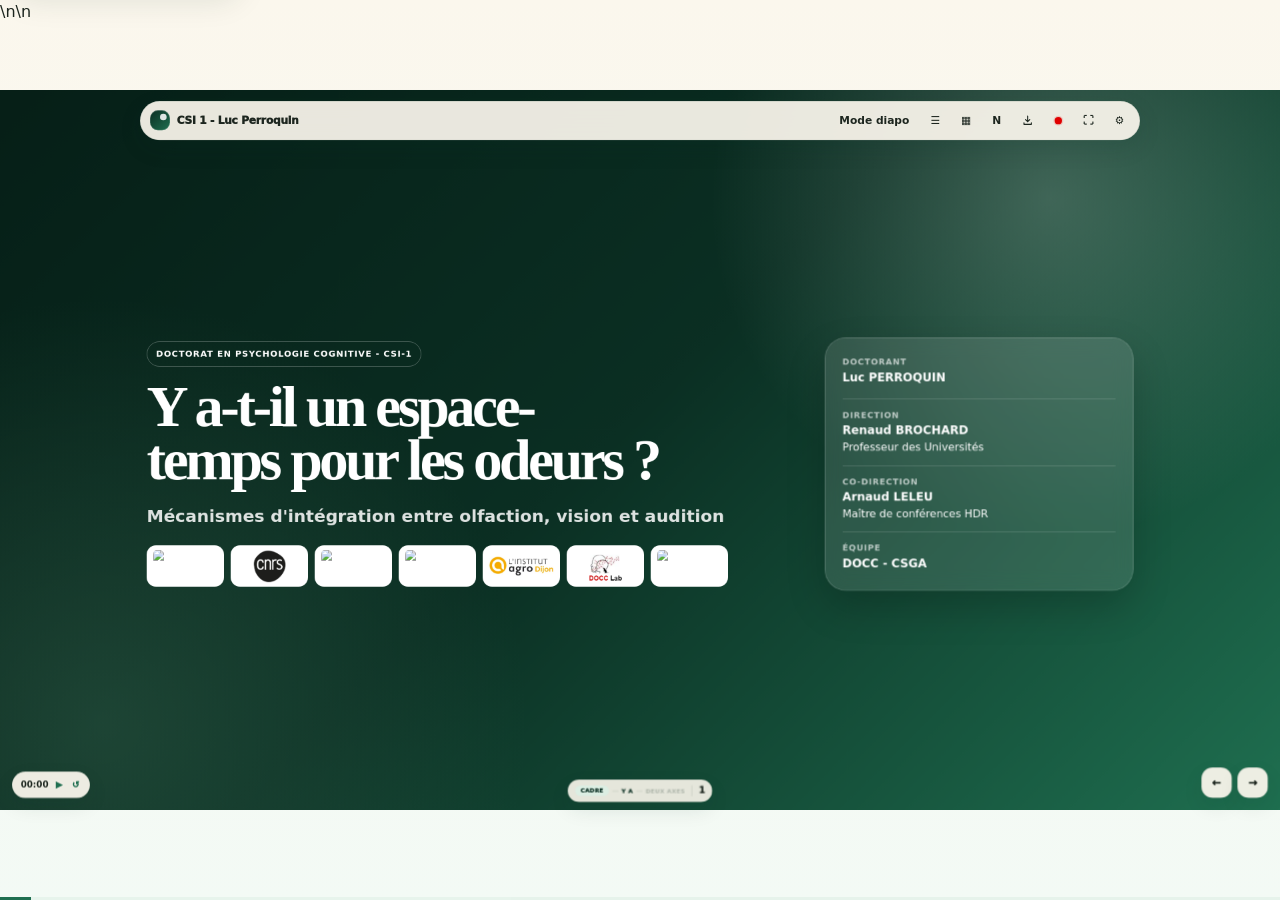
==== commit 4942ee44: "Update CSI section titles and footer timelines" ====
--- a/index.html
+++ b/index.html
@@ -2330,7 +2330,7 @@
       "kicker": "Parcours de la présentation",
       "title": "Sommaire",
       "lead": "Six parties organisées selon la logique scientifique de la thèse : cadrer, présenter les manipulations par axe, puis situer les activités doctorales et la planification.",
-      "content": "<div style=\"display:grid;grid-template-columns:138px 1fr;gap:28px;align-items:stretch;margin-top:8px\">\n  <div style=\"display:grid;grid-template-rows:repeat(3,1fr);gap:0;position:relative;padding:6px 0\">\n    <div style=\"position:absolute;left:31px;top:28px;bottom:28px;width:2px;background:linear-gradient(180deg,var(--accent),color-mix(in srgb,var(--accent) 35%,transparent));border-radius:999px\"></div>\n    <div style=\"position:relative;display:flex;align-items:center;gap:12px\"><span style=\"width:64px;height:64px;border-radius:50%;display:grid;place-items:center;background:var(--accent);color:white;font-weight:950;font-size:1.15rem;z-index:1\">1</span><span style=\"font-size:.72rem;font-weight:950;letter-spacing:.12em;color:var(--accent-strong);writing-mode:vertical-rl;transform:rotate(180deg)\">CADRER</span></div>\n    <div style=\"position:relative;display:flex;align-items:center;gap:12px\"><span style=\"width:64px;height:64px;border-radius:50%;display:grid;place-items:center;background:var(--white);border:2px solid var(--accent);color:var(--accent-strong);font-weight:950;font-size:1.15rem;z-index:1\">2</span><span style=\"font-size:.72rem;font-weight:950;letter-spacing:.12em;color:var(--accent-strong);writing-mode:vertical-rl;transform:rotate(180deg)\">EXPÉRIMENTER</span></div>\n    <div style=\"position:relative;display:flex;align-items:center;gap:12px\"><span style=\"width:64px;height:64px;border-radius:50%;display:grid;place-items:center;background:var(--accent-strong);color:white;font-weight:950;font-size:1.15rem;z-index:1\">3</span><span style=\"font-size:.72rem;font-weight:950;letter-spacing:.12em;color:var(--accent-strong);writing-mode:vertical-rl;transform:rotate(180deg)\">PROJETER</span></div>\n  </div>\n  <div style=\"display:grid;grid-template-columns:1fr 1fr;grid-template-rows:repeat(3,1fr);column-gap:42px;row-gap:0\">\n    <article style=\"padding:16px 0 18px;border-top:2px solid var(--accent);border-bottom:1px solid var(--line)\"><div style=\"display:flex;align-items:baseline;gap:16px\"><strong style=\"font-size:2.2rem;color:var(--accent);line-height:1\">01</strong><h3 style=\"margin:0\">Contexte théorique</h3></div><p style=\"margin:8px 0 0;color:var(--muted)\">Poser le cadre espace-temps et le contraste olfactif.</p></article>\n    <article style=\"padding:16px 0 18px;border-top:2px solid var(--accent);border-bottom:1px solid var(--line)\"><div style=\"display:flex;align-items:baseline;gap:16px\"><strong style=\"font-size:2.2rem;color:var(--accent);line-height:1\">02</strong><h3 style=\"margin:0\">Architecture de la thèse</h3></div><p style=\"margin:8px 0 0;color:var(--muted)\">Transformer le cadre théorique en programme expérimental.</p></article>\n    <article style=\"padding:16px 0 18px;border-bottom:1px solid var(--line)\"><div style=\"display:flex;align-items:baseline;gap:16px\"><strong style=\"font-size:2.2rem;color:var(--accent);line-height:1\">03</strong><h3 style=\"margin:0\">Manipulations - Axe 1</h3></div><p style=\"margin:8px 0 0;color:var(--muted)\">Limites spatio-temporelles : TWIXAV, SOFT, TWIXOLF et SOLAR.</p></article>\n    <article style=\"padding:16px 0 18px;border-bottom:1px solid var(--line)\"><div style=\"display:flex;align-items:baseline;gap:16px\"><strong style=\"font-size:2.2rem;color:var(--accent);line-height:1\">04</strong><h3 style=\"margin:0\">Manipulations - Axe 2</h3></div><p style=\"margin:8px 0 0;color:var(--muted)\">Influence des odeurs : VIBEX, VIBOLF, BRAUD et BRAUDOLF.</p></article>\n    <article style=\"padding:16px 0 18px;border-bottom:2px solid var(--accent)\"><div style=\"display:flex;align-items:baseline;gap:16px\"><strong style=\"font-size:2.2rem;color:var(--accent);line-height:1\">05</strong><h3 style=\"margin:0\">Activités doctorales</h3></div><p style=\"margin:8px 0 0;color:var(--muted)\">Enseignement, formation, encadrement et communications sur les trois années.</p></article>\n    <article style=\"padding:16px 0 18px;border-bottom:2px solid var(--accent)\"><div style=\"display:flex;align-items:baseline;gap:16px\"><strong style=\"font-size:2.2rem;color:var(--accent-strong);line-height:1\">06</strong><h3 style=\"margin:0\">Planification</h3></div><p style=\"margin:8px 0 0;color:var(--muted)\">Calendrier, valorisation et trajectoire jusqu'à la fin de la thèse.</p></article>\n  </div>\n</div>",
+      "content": "<div style=\"display:grid;grid-template-columns:138px 1fr;gap:28px;align-items:stretch;margin-top:8px\">\n  <div style=\"display:grid;grid-template-rows:repeat(3,1fr);gap:0;position:relative;padding:6px 0\">\n    <div style=\"position:absolute;left:31px;top:28px;bottom:28px;width:2px;background:linear-gradient(180deg,var(--accent),color-mix(in srgb,var(--accent) 35%,transparent));border-radius:999px\"></div>\n    <div style=\"position:relative;display:flex;align-items:center;gap:12px\"><span style=\"width:64px;height:64px;border-radius:50%;display:grid;place-items:center;background:var(--accent);color:white;font-weight:950;font-size:1.15rem;z-index:1\">1</span><span style=\"font-size:.72rem;font-weight:950;letter-spacing:.12em;color:var(--accent-strong);writing-mode:vertical-rl;transform:rotate(180deg)\">CADRER</span></div>\n    <div style=\"position:relative;display:flex;align-items:center;gap:12px\"><span style=\"width:64px;height:64px;border-radius:50%;display:grid;place-items:center;background:var(--white);border:2px solid var(--accent);color:var(--accent-strong);font-weight:950;font-size:1.15rem;z-index:1\">2</span><span style=\"font-size:.72rem;font-weight:950;letter-spacing:.12em;color:var(--accent-strong);writing-mode:vertical-rl;transform:rotate(180deg)\">EXPÉRIMENTER</span></div>\n    <div style=\"position:relative;display:flex;align-items:center;gap:12px\"><span style=\"width:64px;height:64px;border-radius:50%;display:grid;place-items:center;background:var(--accent-strong);color:white;font-weight:950;font-size:1.15rem;z-index:1\">3</span><span style=\"font-size:.72rem;font-weight:950;letter-spacing:.12em;color:var(--accent-strong);writing-mode:vertical-rl;transform:rotate(180deg)\">PROJETER</span></div>\n  </div>\n  <div style=\"display:grid;grid-template-columns:1fr 1fr;grid-template-rows:repeat(3,1fr);column-gap:42px;row-gap:0\">\n    <article style=\"padding:16px 0 18px;border-top:2px solid var(--accent);border-bottom:1px solid var(--line)\"><div style=\"display:flex;align-items:baseline;gap:16px\"><strong style=\"font-size:2.2rem;color:var(--accent);line-height:1\">01</strong><h3 style=\"margin:0\">Contexte théorique</h3></div><p style=\"margin:8px 0 0;color:var(--muted)\">Poser le cadre espace-temps et le contraste olfactif.</p></article>\n    <article style=\"padding:16px 0 18px;border-top:2px solid var(--accent);border-bottom:1px solid var(--line)\"><div style=\"display:flex;align-items:baseline;gap:16px\"><strong style=\"font-size:2.2rem;color:var(--accent);line-height:1\">02</strong><h3 style=\"margin:0\">Architecture de la thèse</h3></div><p style=\"margin:8px 0 0;color:var(--muted)\">Transformer le cadre théorique en programme expérimental.</p></article>\n    <article style=\"padding:16px 0 18px;border-bottom:1px solid var(--line)\"><div style=\"display:flex;align-items:baseline;gap:16px\"><strong style=\"font-size:2.2rem;color:var(--accent);line-height:1\">03</strong><h3 style=\"margin:0\">Manipulations de l’axe 1</h3></div><p style=\"margin:8px 0 0;color:var(--muted)\">Limites spatio-temporelles : TWIXAV, SOFT, TWIXOLF et SOLAR.</p></article>\n    <article style=\"padding:16px 0 18px;border-bottom:1px solid var(--line)\"><div style=\"display:flex;align-items:baseline;gap:16px\"><strong style=\"font-size:2.2rem;color:var(--accent);line-height:1\">04</strong><h3 style=\"margin:0\">Manipulations de l’axe 2</h3></div><p style=\"margin:8px 0 0;color:var(--muted)\">Influence des odeurs : VIBEX, VIBOLF, BRAUD et BRAUDOLF.</p></article>\n    <article style=\"padding:16px 0 18px;border-bottom:2px solid var(--accent)\"><div style=\"display:flex;align-items:baseline;gap:16px\"><strong style=\"font-size:2.2rem;color:var(--accent);line-height:1\">05</strong><h3 style=\"margin:0\">Activités doctorales</h3></div><p style=\"margin:8px 0 0;color:var(--muted)\">Enseignement, formation, encadrement et communications sur les trois années.</p></article>\n    <article style=\"padding:16px 0 18px;border-bottom:2px solid var(--accent)\"><div style=\"display:flex;align-items:baseline;gap:16px\"><strong style=\"font-size:2.2rem;color:var(--accent-strong);line-height:1\">06</strong><h3 style=\"margin:0\">Planification</h3></div><p style=\"margin:8px 0 0;color:var(--muted)\">Calendrier, valorisation et trajectoire jusqu'à la fin de la thèse.</p></article>\n  </div>\n</div>",
       "notes": "Présenter rapidement la structure générale avant d’entrer dans le contexte théorique."
     },
     "_en": {
@@ -2344,8 +2344,8 @@
     "section": "Sommaire",
     "kicker": "Parcours de la présentation",
     "title": "Sommaire",
-    "lead": "Six parties organisées en trois temps : cadrer, avancer, puis projeter la suite.",
-    "content": "<div style=\"display:grid;grid-template-columns:138px 1fr;gap:28px;align-items:stretch;margin-top:8px\">\n  <div style=\"display:grid;grid-template-rows:repeat(3,1fr);gap:0;position:relative;padding:6px 0\">\n    <div style=\"position:absolute;left:31px;top:28px;bottom:28px;width:2px;background:linear-gradient(180deg,var(--accent),color-mix(in srgb,var(--accent) 35%,transparent));border-radius:999px\"></div>\n    <div style=\"position:relative;display:flex;align-items:center;gap:12px\"><span style=\"width:64px;height:64px;border-radius:50%;display:grid;place-items:center;background:var(--accent);color:white;font-weight:950;font-size:1.15rem;z-index:1\">1</span><span style=\"font-size:.72rem;font-weight:950;letter-spacing:.12em;color:var(--accent-strong);writing-mode:vertical-rl;transform:rotate(180deg)\">CADRER</span></div>\n    <div style=\"position:relative;display:flex;align-items:center;gap:12px\"><span style=\"width:64px;height:64px;border-radius:50%;display:grid;place-items:center;background:var(--white);border:2px solid var(--accent);color:var(--accent-strong);font-weight:950;font-size:1.15rem;z-index:1\">2</span><span style=\"font-size:.72rem;font-weight:950;letter-spacing:.12em;color:var(--accent-strong);writing-mode:vertical-rl;transform:rotate(180deg)\">AVANCER</span></div>\n    <div style=\"position:relative;display:flex;align-items:center;gap:12px\"><span style=\"width:64px;height:64px;border-radius:50%;display:grid;place-items:center;background:var(--accent-strong);color:white;font-weight:950;font-size:1.15rem;z-index:1\">3</span><span style=\"font-size:.72rem;font-weight:950;letter-spacing:.12em;color:var(--accent-strong);writing-mode:vertical-rl;transform:rotate(180deg)\">PROJETER</span></div>\n  </div>\n  <div style=\"display:grid;grid-template-columns:1fr 1fr;grid-template-rows:repeat(3,1fr);column-gap:42px;row-gap:0\">\n    <article style=\"padding:16px 0 18px;border-top:2px solid var(--accent);border-bottom:1px solid var(--line)\"><div style=\"display:flex;align-items:baseline;gap:16px\"><strong style=\"font-size:2.2rem;color:var(--accent);line-height:1\">01</strong><h3 style=\"margin:0\">Contexte théorique</h3></div><p style=\"margin:8px 0 0;color:var(--muted)\">Poser le cadre espace-temps et le contraste olfactif.</p></article>\n    <article style=\"padding:16px 0 18px;border-top:2px solid var(--accent);border-bottom:1px solid var(--line)\"><div style=\"display:flex;align-items:baseline;gap:16px\"><strong style=\"font-size:2.2rem;color:var(--accent);line-height:1\">02</strong><h3 style=\"margin:0\">Architecture de la thèse</h3></div><p style=\"margin:8px 0 0;color:var(--muted)\">Transformer le cadre théorique en programme expérimental.</p></article>\n    <article style=\"padding:16px 0 18px;border-bottom:1px solid var(--line)\"><div style=\"display:flex;align-items:baseline;gap:16px\"><strong style=\"font-size:2.2rem;color:var(--accent);line-height:1\">03</strong><h3 style=\"margin:0\">Première année</h3></div><p style=\"margin:8px 0 0;color:var(--muted)\">Études réalisées, résultats et développement méthodologique.</p></article>\n    <article style=\"padding:16px 0 18px;border-bottom:1px solid var(--line)\"><div style=\"display:flex;align-items:baseline;gap:16px\"><strong style=\"font-size:2.2rem;color:var(--accent);line-height:1\">04</strong><h3 style=\"margin:0\">Deuxième année</h3></div><p style=\"margin:8px 0 0;color:var(--muted)\">Priorités expérimentales et prochaines collectes.</p></article>\n    <article style=\"padding:16px 0 18px;border-bottom:2px solid var(--accent)\"><div style=\"display:flex;align-items:baseline;gap:16px\"><strong style=\"font-size:2.2rem;color:var(--accent);line-height:1\">05</strong><h3 style=\"margin:0\">Troisième année</h3></div><p style=\"margin:8px 0 0;color:var(--muted)\">Études complémentaires envisagées et activités doctorales prévisionnelles.</p></article>\n    <article style=\"padding:16px 0 18px;border-bottom:2px solid var(--accent)\"><div style=\"display:flex;align-items:baseline;gap:16px\"><strong style=\"font-size:2.2rem;color:var(--accent-strong);line-height:1\">06</strong><h3 style=\"margin:0\">Planification</h3></div><p style=\"margin:8px 0 0;color:var(--muted)\">Calendrier, valorisation et trajectoire jusqu'à la fin de la thèse.</p></article>\n  </div>\n</div>",
+    "lead": "Six parties organisées selon la logique scientifique de la thèse : cadrer, présenter les manipulations par axe, puis situer les activités doctorales et la planification.",
+    "content": "<div style=\"display:grid;grid-template-columns:138px 1fr;gap:28px;align-items:stretch;margin-top:8px\">\n  <div style=\"display:grid;grid-template-rows:repeat(3,1fr);gap:0;position:relative;padding:6px 0\">\n    <div style=\"position:absolute;left:31px;top:28px;bottom:28px;width:2px;background:linear-gradient(180deg,var(--accent),color-mix(in srgb,var(--accent) 35%,transparent));border-radius:999px\"></div>\n    <div style=\"position:relative;display:flex;align-items:center;gap:12px\"><span style=\"width:64px;height:64px;border-radius:50%;display:grid;place-items:center;background:var(--accent);color:white;font-weight:950;font-size:1.15rem;z-index:1\">1</span><span style=\"font-size:.72rem;font-weight:950;letter-spacing:.12em;color:var(--accent-strong);writing-mode:vertical-rl;transform:rotate(180deg)\">CADRER</span></div>\n    <div style=\"position:relative;display:flex;align-items:center;gap:12px\"><span style=\"width:64px;height:64px;border-radius:50%;display:grid;place-items:center;background:var(--white);border:2px solid var(--accent);color:var(--accent-strong);font-weight:950;font-size:1.15rem;z-index:1\">2</span><span style=\"font-size:.72rem;font-weight:950;letter-spacing:.12em;color:var(--accent-strong);writing-mode:vertical-rl;transform:rotate(180deg)\">EXPÉRIMENTER</span></div>\n    <div style=\"position:relative;display:flex;align-items:center;gap:12px\"><span style=\"width:64px;height:64px;border-radius:50%;display:grid;place-items:center;background:var(--accent-strong);color:white;font-weight:950;font-size:1.15rem;z-index:1\">3</span><span style=\"font-size:.72rem;font-weight:950;letter-spacing:.12em;color:var(--accent-strong);writing-mode:vertical-rl;transform:rotate(180deg)\">PROJETER</span></div>\n  </div>\n  <div style=\"display:grid;grid-template-columns:1fr 1fr;grid-template-rows:repeat(3,1fr);column-gap:42px;row-gap:0\">\n    <article style=\"padding:16px 0 18px;border-top:2px solid var(--accent);border-bottom:1px solid var(--line)\"><div style=\"display:flex;align-items:baseline;gap:16px\"><strong style=\"font-size:2.2rem;color:var(--accent);line-height:1\">01</strong><h3 style=\"margin:0\">Contexte théorique</h3></div><p style=\"margin:8px 0 0;color:var(--muted)\">Poser le cadre espace-temps et le contraste olfactif.</p></article>\n    <article style=\"padding:16px 0 18px;border-top:2px solid var(--accent);border-bottom:1px solid var(--line)\"><div style=\"display:flex;align-items:baseline;gap:16px\"><strong style=\"font-size:2.2rem;color:var(--accent);line-height:1\">02</strong><h3 style=\"margin:0\">Architecture de la thèse</h3></div><p style=\"margin:8px 0 0;color:var(--muted)\">Transformer le cadre théorique en programme expérimental.</p></article>\n    <article style=\"padding:16px 0 18px;border-bottom:1px solid var(--line)\"><div style=\"display:flex;align-items:baseline;gap:16px\"><strong style=\"font-size:2.2rem;color:var(--accent);line-height:1\">03</strong><h3 style=\"margin:0\">Manipulations de l’axe 1</h3></div><p style=\"margin:8px 0 0;color:var(--muted)\">Limites spatio-temporelles : TWIXAV, SOFT, TWIXOLF et SOLAR.</p></article>\n    <article style=\"padding:16px 0 18px;border-bottom:1px solid var(--line)\"><div style=\"display:flex;align-items:baseline;gap:16px\"><strong style=\"font-size:2.2rem;color:var(--accent);line-height:1\">04</strong><h3 style=\"margin:0\">Manipulations de l’axe 2</h3></div><p style=\"margin:8px 0 0;color:var(--muted)\">Influence des odeurs : VIBEX, VIBOLF, BRAUD et BRAUDOLF.</p></article>\n    <article style=\"padding:16px 0 18px;border-bottom:2px solid var(--accent)\"><div style=\"display:flex;align-items:baseline;gap:16px\"><strong style=\"font-size:2.2rem;color:var(--accent);line-height:1\">05</strong><h3 style=\"margin:0\">Activités doctorales</h3></div><p style=\"margin:8px 0 0;color:var(--muted)\">Enseignement, formation, encadrement et communications sur les trois années.</p></article>\n    <article style=\"padding:16px 0 18px;border-bottom:2px solid var(--accent)\"><div style=\"display:flex;align-items:baseline;gap:16px\"><strong style=\"font-size:2.2rem;color:var(--accent-strong);line-height:1\">06</strong><h3 style=\"margin:0\">Planification</h3></div><p style=\"margin:8px 0 0;color:var(--muted)\">Calendrier, valorisation et trajectoire jusqu'à la fin de la thèse.</p></article>\n  </div>\n</div>",
     "notes": "Présenter rapidement la structure générale avant d’entrer dans le contexte théorique."
   },
   {
@@ -2660,22 +2660,22 @@
     "kicker": "Question scientifique",
     "title": "Deux axes",
     "lead": "La thèse s'organise autour de deux axes complémentaires",
-    "content": "<style>\n.v16-axes-flowcopy{align-items:stretch;gap:24px}\n.v16-axes-flowcopy article{display:flex;flex-direction:column;min-height:500px}\n.v16-axes-flowcopy .v16-pills{display:flex;flex-direction:column;flex-wrap:nowrap;align-items:center;gap:24px;width:100%;margin-top:auto;padding-top:22px}\n.v16-axes-flowcopy .v16-pills span{position:relative;display:flex;align-items:center;justify-content:center;width:min(310px,82%);min-height:50px;padding:12px 22px;border-radius:999px;font-size:1.02rem;letter-spacing:.015em;box-shadow:0 7px 18px color-mix(in srgb,var(--study,#777) 10%,transparent)}\n.v16-axes-flowcopy .v16-pills span + span::before{content:\"↓\";position:absolute;left:50%;top:-22px;transform:translateX(-50%);color:color-mix(in srgb,var(--accent-strong) 55%,var(--muted));font-size:1.12rem;font-weight:950;line-height:1}\n@media(max-width:900px){.v16-axes-flowcopy article{min-height:auto}.v16-axes-flowcopy .v16-pills span{width:90%;font-size:.92rem}.v16-axes-flowcopy .v16-pills{gap:22px}}\n</style><div class=\"v16-axes v16-axes-flowcopy s15-stage1\"><article><b>Axe 1</b><h3>Limites Spatio-temporelles de l’olfaction vs celles de la vision et de l’audition</h3><p>Caractériser précisément comment les informations olfactives, visuelles et auditives s’organisent dans l’espace et dans le temps... </p><div class=\"v16-pills\"><span data-study=\"TWIXAV\">TWIXAV</span><span data-study=\"SOFT\">SOFT</span><span data-study=\"TWIXOLF\">TWIXOLF</span><span data-study=\"SOLAR\">SOLAR</span></div></article><article><b>Axe 2</b><h3>Influence des Odeurs sur la Perception Spatio-Temporelle en Vision et en Audition</h3><p>Déterminer dans quelle mesure la présence et les propriétés d’une odeur modifient la perception et la représentation de l’espace et du temps dans les autres modalités. </p><div class=\"v16-pills\"><span data-study=\"VIBEX\">VIBEX</span><span data-study=\"VIBOLF\">VIBOLF</span><span data-study=\"BRAUD\">BRAUD</span><span data-study=\"BRAUDOLF\">BRAUDOLF</span></div></article></div><div class=\"v16-ref\"><strong>Références:</strong><span>Vroomen & Keetels, 2010; Murray & Wallace, 2012; Intraub & Richardson, 1989; Mainland & Sobel, 2006.</span></div><div class=\"csi-extra-refs\"><strong>Références complémentaires:</strong> Gotow & Kobayakawa, 2017; Gottfried, 2010; Sela & Sobel, 2010; Zhou et al., 2010.</div>\n<style>\n.s15-stage1 .v16-pills span[data-study]{opacity:.42}\n.s15-stage1 .v16-pills span[data-study=\"SOLAR\"],\n.s15-stage1 .v16-pills span[data-study=\"BRAUD\"],\n.s15-stage1 .v16-pills span[data-study=\"BRAUDOLF\"]{opacity:1}\n</style>",
-    "notes": "Copie de travail de la diapo 14 : études disposées verticalement. Toutes les études sont atténuées, sauf SOLAR, BRAUD et BRAUDOLF qui restent en pleine opacité. Les flèches entre études sont orientées vers le bas.",
+    "content": "<style>\n.v16-axes-flowcopy{align-items:stretch;gap:24px}\n.v16-axes-flowcopy article{display:flex;flex-direction:column;min-height:500px}\n.v16-axes-flowcopy .v16-pills{display:flex;flex-direction:column;flex-wrap:nowrap;align-items:center;gap:24px;width:100%;margin-top:auto;padding-top:22px}\n.v16-axes-flowcopy .v16-pills span{position:relative;display:flex;align-items:center;justify-content:center;width:min(310px,82%);min-height:50px;padding:12px 22px;border-radius:999px;font-size:1.02rem;letter-spacing:.015em;box-shadow:0 7px 18px color-mix(in srgb,var(--study,#777) 10%,transparent)}\n.v16-axes-flowcopy .v16-pills span + span::before{content:\"↓\";position:absolute;left:50%;top:-22px;transform:translateX(-50%);color:color-mix(in srgb,var(--accent-strong) 55%,var(--muted));font-size:1.12rem;font-weight:950;line-height:1}\n@media(max-width:900px){.v16-axes-flowcopy article{min-height:auto}.v16-axes-flowcopy .v16-pills span{width:90%;font-size:.92rem}.v16-axes-flowcopy .v16-pills{gap:22px}}\n</style><div class=\"v16-axes v16-axes-flowcopy s-axis-overview\"><article><b>Axe 1</b><h3>Limites Spatio-temporelles de l’olfaction vs celles de la vision et de l’audition</h3><p>Caractériser précisément comment les informations olfactives, visuelles et auditives s’organisent dans l’espace et dans le temps... </p><div class=\"v16-pills\"><span data-study=\"TWIXAV\">TWIXAV</span><span data-study=\"SOFT\">SOFT</span><span data-study=\"TWIXOLF\">TWIXOLF</span><span data-study=\"SOLAR\">SOLAR</span></div></article><article><b>Axe 2</b><h3>Influence des Odeurs sur la Perception Spatio-Temporelle en Vision et en Audition</h3><p>Déterminer dans quelle mesure la présence et les propriétés d’une odeur modifient la perception et la représentation de l’espace et du temps dans les autres modalités. </p><div class=\"v16-pills\"><span data-study=\"VIBEX\">VIBEX</span><span data-study=\"VIBOLF\">VIBOLF</span><span data-study=\"BRAUD\">BRAUD</span><span data-study=\"BRAUDOLF\">BRAUDOLF</span></div></article></div><div class=\"v16-ref\"><strong>Références:</strong><span>Vroomen & Keetels, 2010; Murray & Wallace, 2012; Intraub & Richardson, 1989; Mainland & Sobel, 2006.</span></div><div class=\"csi-extra-refs\"><strong>Références complémentaires:</strong> Gotow & Kobayakawa, 2017; Gottfried, 2010; Sela & Sobel, 2010; Zhou et al., 2010.</div>\n<style>\n.s-axis-overview .v16-pills span[data-study]{opacity:1}\n</style>",
+    "notes": "Présenter les deux axes comme la structure scientifique de la suite de la présentation. L’ordre des manipulations suit désormais cette logique plutôt que les années de thèse.",
     "_variant": "axis-overview-all"
   },
   {
-    "chapter": "Manipulations - Axe 1",
+    "chapter": "Manipulations de l’axe 1",
     "study": "",
     "appendix": false,
     "hero": true,
     "divider": true,
     "_fr": {
-      "section": "Manipulations - Axe 1",
+      "section": "Manipulations de l’axe 1",
       "kicker": "",
-      "title": "Manipulations - Axe 1",
+      "title": "Manipulations de l’axe 1",
       "lead": "",
-      "content": "<div class=\"section-divider-inner\"><span class=\"section-divider-number\">PARTIE 3</span><h1>Manipulations - Axe 1</h1><i aria-hidden=\"true\"></i></div>",
+      "content": "<div class=\"section-divider-inner\"><span class=\"section-divider-number\">PARTIE 3</span><h1>Manipulations de l’axe 1</h1><i aria-hidden=\"true\"></i></div>",
       "notes": ""
     },
     "_en": {
@@ -2686,15 +2686,15 @@
       "content": "<div class=\"section-divider-inner\"><span class=\"section-divider-number\">PART 3</span><h1>Experiments - Axis 1</h1><i aria-hidden=\"true\"></i></div>",
       "notes": ""
     },
-    "section": "Première année",
+    "section": "Manipulations de l’axe 1",
     "kicker": "",
-    "title": "Année 1",
+    "title": "Manipulations de l’axe 1",
     "lead": "",
-    "content": "<div class=\"section-divider-inner\"><span class=\"section-divider-number\">PARTIE 3</span><h1>Année 1</h1><i aria-hidden=\"true\"></i></div>",
+    "content": "<div class=\"section-divider-inner\"><span class=\"section-divider-number\">PARTIE 3</span><h1>Manipulations de l’axe 1</h1><i aria-hidden=\"true\"></i></div>",
     "notes": ""
   },
   {
-    "section": "Année 1",
+    "section": "Manipulations de l’axe 1",
     "kicker": "TWIXAV - Introduction",
     "title": "TWIXAV - référence audiovisuelle",
     "lead": "TWIXAV établit une référence temporelle audiovisuelle avant toute transposition à l’olfaction.",
@@ -2702,14 +2702,14 @@
     "notes": "",
     "study": "TWIXAV",
     "_fr": {
-      "section": "Manipulations - Axe 1",
+      "section": "Manipulations de l’axe 1",
       "kicker": "TWIXAV - Introduction",
       "title": "TWIXAV - référence audiovisuelle",
       "lead": "TWIXAV établit une référence temporelle audiovisuelle avant toute transposition à l’olfaction.",
       "content": "<div class=\"grid three\"><div class=\"card\"><div class=\"mono\">RÉFÉRENCE</div><h3>Une Temporal Binding Window audiovisuelle</h3><p>Le jugement de simultanéité fournit une fenêtre de tolérance temporelle dans deux modalités dont l’intégration est bien documentée.</p></div><div class=\"card\"><div class=\"mono\">DOUBLE OBJECTIF</div><h3>La durée comme paramètre et comme question</h3><p>Tester plusieurs durées sert à choisir un paramètre robuste pour la suite, mais aussi à documenter théoriquement si la durée elle-même modifie la fenêtre.</p></div><div class=\"card dark\"><div class=\"mono\">SUITE</div><h3>Vers TWIXOLF</h3><p>Cette référence sera ensuite transposée à une paire impliquant l’olfaction afin de comparer directement les limites temporelles.</p></div></div>",
       "notes": ""
     },
-    "chapter": "Manipulations - Axe 1",
+    "chapter": "Manipulations de l’axe 1",
     "_en": {
       "section": "Experiments - Axis 1",
       "kicker": "TWIXAV - Introduction",
@@ -2721,11 +2721,11 @@
     "appendix": false
   },
   {
-    "chapter": "Manipulations - Axe 1",
+    "chapter": "Manipulations de l’axe 1",
     "study": "TWIXAV",
     "appendix": false,
     "_fr": {
-      "section": "Manipulations - Axe 1",
+      "section": "Manipulations de l’axe 1",
       "kicker": "TWIXAV - Paradigme",
       "title": "TWIXAV - paradigme",
       "lead": "Un jugement simple de simultanéité pour reconstruire une fenêtre temporelle.",
@@ -2741,7 +2741,7 @@
       "content": "<div class=\"v16-study\" data-study=\"TWIXAV\"><div class=\"v16-study-head\"><div><span class=\"v16-acronym\">TWIXAV</span><h3>Temporal Window of Integration in Audition-Vision</h3></div><span class=\"v16-status done\">Completed</span></div><div class=\"v16-study-grid\"><article class=\"v16-study-card primary\"><span>Principle</span><p>Présenter un événement auditif et un événement visuel avec différents décalages temporels.</p></article><article class=\"v16-study-card\"><span>Task</span><p>Répondre « simultané » ou « non simultané » afin de reconstruire la fenêtre temporelle de tolérance.</p></article><article class=\"v16-study-card\"><span>Duration</span><p>Comparer plusieurs durées pour déterminer si la fenêtre dépend de la durée des événements et sélectionner des paramètres robustes pour la transposition olfactive.</p></article></div><div class=\"v16-ref\"><strong>Références :</strong><span>Vroomen & Keetels, 2010; Stevenson et al., 2012.</span></div></div><div class=\"method-demo-wrap\"><button class=\"study-demo-launch\" type=\"button\" data-demo-open=\"twixav\" style=\"--demo-study:#2f6f9f\"><span class=\"demo-launch-kicker\">PARADIGME INTERACTIF</span><strong>Voir TWIXAV en action</strong><span>Trois essais - durées et décalages différents</span><i>Cliquer pour agrandir</i></button></div>",
       "notes": "Present only the principle and paradigm logic. Keep all results for the following slide."
     },
-    "section": "Année 1",
+    "section": "Manipulations de l’axe 1",
     "kicker": "TWIXAV - Paradigme",
     "title": "TWIXAV - paradigme",
     "lead": "Un jugement simple de simultanéité pour reconstruire une fenêtre temporelle.",
@@ -2749,14 +2749,14 @@
     "notes": "Présenter uniquement le principe et la logique du paradigme. Réserver les résultats à la diapo suivante."
   },
   {
-    "section": "Année 1",
+    "section": "Manipulations de l’axe 1",
     "kicker": "TWIXAV - Résultats",
     "title": "TWIXAV - Temporal Binding Window",
     "lead": "La durée des événements modifie la fenêtre temporelle audiovisuelle.",
     "content": "<div class=\"grid two\"><figure class=\"result-figure-large\"><img src=\"assets/results/twixav_empirical_curves.svg?v=sample-size-1\" alt=\"Taux moyen de réponse simultané selon le SOA et selon la durée\"><figcaption>Taux moyen de réponse « simultané » selon le SOA et selon la durée.</figcaption></figure><figure class=\"result-figure-large\"><img src=\"assets/results/twixav_tbw_width.svg?v=sample-size-1\" alt=\"FWHM moyenne de la TBW selon la durée\"><figcaption>FWHM moyenne de la TBW selon la durée. Les barres d’erreur correspondent à l’erreur standard de la moyenne (SEM).</figcaption></figure></div><div class=\"m1-stat-grid\" style=\"margin-top:14px\"><div><span>effet du décalage temporel</span><b>p &lt; .001</b></div><div><span>effet de la durée</span><b>p &lt; .001</b></div><div><span>interaction décalage × durée</span><b>p = .001</b></div><div><span>effet de la durée sur la FWHM de la TBW</span><b>p &lt; .001</b></div></div>",
     "notes": "",
     "_fr": {
-      "section": "Manipulations - Axe 1",
+      "section": "Manipulations de l’axe 1",
       "kicker": "TWIXAV - Résultats",
       "title": "TWIXAV - Temporal Binding Window",
       "lead": "La durée des événements modifie la fenêtre temporelle audiovisuelle.",
@@ -2772,18 +2772,18 @@
       "notes": ""
     },
     "study": "TWIXAV",
-    "chapter": "Manipulations - Axe 1",
+    "chapter": "Manipulations de l’axe 1",
     "appendix": false
   },
   {
-    "section": "Année 1",
+    "section": "Manipulations de l’axe 1",
     "kicker": "TWIXAV - Transition",
     "title": "TWIXAV - vers SOFT",
     "lead": "La TBW change avec la durée, mais une fenêtre globale ne dit pas quelle composante perceptive crée les différences entre modalités.",
     "content": "<div class=\"grid three\"><div class=\"card\"><div class=\"mono\">OBSERVATION</div><h3>La fenêtre se resserre</h3><p>La durée modifie clairement la largeur de la TBW audiovisuelle.</p></div><div class=\"card\"><div class=\"mono\">QUESTION</div><h3>Où naît la différence ?</h3><p>Une TBW mélange disponibilité perceptive du début, de la fin et de la durée. Elle ne permet pas d’identifier laquelle de ces composantes diffère entre audition, vision et olfaction.</p></div><div class=\"card dark\"><div class=\"mono\">ÉTUDE SUIVANTE</div><h3>SOFT</h3><p>Mesurer séparément onset, offset et durée perçus pour comprendre les limites temporelles propres à chaque modalité.</p></div></div><div class=\"callout\" style=\"margin-top:16px\"><strong>Transition :</strong> TWIXAV décrit la fenêtre - SOFT cherche le mécanisme.</div>",
     "notes": "",
     "_fr": {
-      "section": "Manipulations - Axe 1",
+      "section": "Manipulations de l’axe 1",
       "kicker": "TWIXAV - Transition",
       "title": "TWIXAV - vers SOFT",
       "lead": "La TBW change avec la durée, mais une fenêtre globale ne dit pas quelle composante perceptive crée les différences entre modalités.",
@@ -2799,11 +2799,11 @@
       "notes": ""
     },
     "study": "TWIXAV",
-    "chapter": "Manipulations - Axe 1",
+    "chapter": "Manipulations de l’axe 1",
     "appendix": false
   },
   {
-    "section": "Année 1",
+    "section": "Manipulations de l’axe 1",
     "kicker": "TWIXAV - Bilan",
     "title": "TWIXAV - ce que l’on garde",
     "lead": "TWIXAV fournit une référence audiovisuelle solide et fixe deux directions pour la suite.",
@@ -2811,14 +2811,14 @@
     "notes": "",
     "study": "TWIXAV",
     "_fr": {
-      "section": "Manipulations - Axe 1",
+      "section": "Manipulations de l’axe 1",
       "kicker": "TWIXAV - Bilan",
       "title": "TWIXAV - ce que l’on garde",
       "lead": "TWIXAV fournit une référence audiovisuelle solide et fixe deux directions pour la suite.",
       "content": "<div class=\"grid three\"><div class=\"card\"><div class=\"mono\">RÉSULTAT</div><h3>La durée compte</h3><p>La largeur de la fenêtre diminue lorsque la durée augmente.</p></div><div class=\"card\"><div class=\"mono\">MÉCANISME</div><h3>SOFT</h3><p>Le résultat justifie de dissocier le début, la fin et la durée perçus pour comprendre les limites temporelles par modalité.</p></div><div class=\"card dark\"><div class=\"mono\">TRANSPOSITION</div><h3>TWIXOLF</h3><p>La même logique de jugement de simultanéité pourra être transposée à l’olfaction afin de comparer les fenêtres.</p></div></div>",
       "notes": ""
     },
-    "chapter": "Manipulations - Axe 1",
+    "chapter": "Manipulations de l’axe 1",
     "_en": {
       "section": "Experiments - Axis 1",
       "kicker": "TWIXAV - Summary",
@@ -2830,11 +2830,11 @@
     "appendix": false
   },
   {
-    "chapter": "Manipulations - Axe 1",
+    "chapter": "Manipulations de l’axe 1",
     "study": "SOFT",
     "appendix": false,
     "_fr": {
-      "section": "Manipulations - Axe 1",
+      "section": "Manipulations de l’axe 1",
       "kicker": "SOFT - Introduction",
       "title": "SOFT - comprendre la différence",
       "lead": "TWIXAV montre que la durée modifie la TBW. SOFT demande maintenant si le début, la fin ou la durée perçus diffèrent selon la modalité.",
@@ -2850,7 +2850,7 @@
       "content": "<div class=\"grid three\"><div class=\"card\"><div class=\"mono\">QUESTION</div><h3>Why do modalities differ?</h3><p>A global temporal window cannot reveal whether a difference originates from perceived onset, perceived offset or duration itself.</p></div><div class=\"card\"><div class=\"mono\">COMPARISON</div><h3>Audition - vision - olfaction</h3><p>SOFT compares the same temporal components across the three modalities to identify their respective limits.</p></div><div class=\"card dark\"><div class=\"mono\">GOAL</div><h3>Explain temporal windows</h3><p>The aim is to relate differences in synchrony judgments to more elementary perceptual components.</p></div></div>",
       "notes": "Introduce SOFT as the mechanistic decomposition needed after TWIXAV, without detailing apparatus or physiological measures."
     },
-    "section": "Année 2",
+    "section": "Manipulations de l’axe 1",
     "kicker": "SOFT - Introduction",
     "title": "SOFT - comprendre la différence",
     "lead": "TWIXAV montre que la durée modifie la TBW. SOFT demande maintenant si le début, la fin ou la durée perçus diffèrent selon la modalité.",
@@ -2858,7 +2858,7 @@
     "notes": "Introduire SOFT comme la décomposition mécanistique nécessaire après TWIXAV, sans détailler ici l’appareillage ou les mesures physiologiques."
   },
   {
-    "section": "Année 2",
+    "section": "Manipulations de l’axe 1",
     "kicker": "SOFT - Paradigme",
     "title": "SOFT - paradigme",
     "lead": "Une comparaison perceptive centrée sur onset, offset et durée, sans surcharger la méthode de détails instrumentaux.",
@@ -2866,14 +2866,14 @@
     "notes": "",
     "study": "SOFT",
     "_fr": {
-      "section": "Manipulations - Axe 1",
+      "section": "Manipulations de l’axe 1",
       "kicker": "SOFT - Paradigme",
       "title": "SOFT - paradigme",
       "lead": "Une comparaison perceptive centrée sur onset, offset et durée, sans surcharger la méthode de détails instrumentaux.",
       "content": "<div class=\"grid three\"><div class=\"card\"><div class=\"mono\">COMPARAISON</div><h3>Trois modalités</h3><p>Présenter des événements auditifs, visuels et olfactifs dans une tâche construite sur la même logique perceptive.</p></div><div class=\"card\"><div class=\"mono\">COMPOSANTES</div><h3>Début - fin - durée</h3><p>Dissocier ce qui est habituellement regroupé dans une mesure globale pour identifier précisément où se situe la différence entre modalités.</p></div><div class=\"card dark\"><div class=\"mono\">OBJECTIF</div><h3>Relier mécanisme et TBW</h3><p>Utiliser ces composantes pour interpréter ensuite les fenêtres temporelles intersensorielles plutôt que les traiter comme une boîte noire.</p></div></div>",
       "notes": ""
     },
-    "chapter": "Manipulations - Axe 1",
+    "chapter": "Manipulations de l’axe 1",
     "_en": {
       "section": "Experiments - Axis 1",
       "kicker": "SOFT - Paradigm",
@@ -2885,11 +2885,11 @@
     "appendix": false
   },
   {
-    "chapter": "Manipulations - Axe 1",
+    "chapter": "Manipulations de l’axe 1",
     "study": "TWIXOLF",
     "appendix": false,
     "_fr": {
-      "section": "Manipulations - Axe 1",
+      "section": "Manipulations de l’axe 1",
       "kicker": "TWIXOLF - Introduction",
       "title": "TWIXOLF - transposer la fenêtre",
       "lead": "TWIXOLF reprend la logique de TWIXAV avec une modalité olfactive et conserve la durée comme question centrale.",
@@ -2905,7 +2905,7 @@
       "content": "<div class=\"grid three\"><div class=\"card\"><div class=\"mono\">REFERENCE</div><h3>Start from TWIXAV</h3><p>Keep simultaneity judgment as a common language for comparing multisensory windows.</p></div><div class=\"card\"><div class=\"mono\">METHODOLOGICAL GOAL</div><h3>Choose a robust duration</h3><p>Testing several durations helps select a parameter that makes the olfactory window readable and comparable.</p></div><div class=\"card dark\"><div class=\"mono\">THEORETICAL GOAL</div><h3>Does duration also change an olfactory TBW?</h3><p>Directly document a factor that remains scarcely tested in pairings involving olfaction.</p></div></div>",
       "notes": "Carefully distinguish command, delivery, inspiration and perception."
     },
-    "section": "Année 2",
+    "section": "Manipulations de l’axe 1",
     "kicker": "TWIXOLF - Introduction",
     "title": "TWIXOLF - transposer la fenêtre",
     "lead": "TWIXOLF reprend la logique de TWIXAV avec une modalité olfactive et conserve la durée comme question centrale.",
@@ -2913,7 +2913,7 @@
     "notes": "Distinguer soigneusement commande, délivrance, inspiration et perception."
   },
   {
-    "section": "Année 2",
+    "section": "Manipulations de l’axe 1",
     "kicker": "TWIXOLF - Paradigme",
     "title": "TWIXOLF - paradigme",
     "lead": "Une TBW impliquant l’olfaction, construite sur la même logique de jugement que TWIXAV.",
@@ -2921,14 +2921,14 @@
     "notes": "",
     "study": "TWIXOLF",
     "_fr": {
-      "section": "Manipulations - Axe 1",
+      "section": "Manipulations de l’axe 1",
       "kicker": "TWIXOLF - Paradigme",
       "title": "TWIXOLF - paradigme",
       "lead": "Une TBW impliquant l’olfaction, construite sur la même logique de jugement que TWIXAV.",
       "content": "<div class=\"grid three\"><div class=\"card\"><div class=\"mono\">PARADIGME</div><h3>Jugement de simultanéité</h3><p>Présenter une odeur avec une modalité de référence selon différents décalages temporels et demander si les événements paraissent simultanés.</p></div><div class=\"card\"><div class=\"mono\">ANCRE</div><h3>Tenir compte de l’inspiration</h3><p>Définir le temps expérimental par rapport au moment où l’information olfactive devient disponible au participant, sans détailler ici l’appareillage.</p></div><div class=\"card dark\"><div class=\"mono\">COMPARAISON</div><h3>Même logique, autre modalité</h3><p>Conserver une structure suffisamment proche de TWIXAV pour que la comparaison des fenêtres reste interprétable.</p></div></div>",
       "notes": ""
     },
-    "chapter": "Manipulations - Axe 1",
+    "chapter": "Manipulations de l’axe 1",
     "_en": {
       "section": "Experiments - Axis 1",
       "kicker": "TWIXOLF - Paradigm",
@@ -2940,11 +2940,11 @@
     "appendix": false
   },
   {
-    "chapter": "Manipulations - Axe 1",
+    "chapter": "Manipulations de l’axe 1",
     "study": "SOLAR",
     "appendix": false,
     "_fr": {
-      "section": "Manipulations - Axe 1",
+      "section": "Manipulations de l’axe 1",
       "kicker": "Axe 2 - complémentaire",
       "title": "SOLAR",
       "lead": "",
@@ -2959,7 +2959,7 @@
       "content": "<div class=\"v16-study\" data-study=\"SOLAR\">\n      <div class=\"v16-study-head\"><div><span class=\"v16-acronym\">SOLAR</span><h3>Spatial Olfactory cueing of visuAL Responses</h3></div><span class=\"v16-status future\">Complementary - 2027-2028</span></div>\n      <div class=\"v16-study-grid\">\n        <article class=\"v16-study-card primary\"><span>Principle</span><p>Assess whether an olfactory cue can orient attention toward a location and modify visual-target detection.</p></article>\n        <article class=\"v16-study-card\"><span>Hypotheses</span><p>A valid cue should reduce RT and/or increase accuracy relative to an invalid cue, with a neutral condition as reference.</p></article>\n        <article class=\"v16-study-card\"><span>Paradigm</span><p>Valid, invalid or neutral spatial olfactory cue before a visual target.</p></article>\n        <article class=\"v16-study-card\"><span>Measures / output</span><p>RT, accuracy, validity benefit and invalidity cost.</p></article>\n      </div><div class=\"v16-ref\"><strong>Références :</strong><span>Posner, 1980; Spence, 2010; Ischer et al., 2021.</span></div>\n    </div><div class=\"study-floating hardware-resource-row\" aria-label=\"Hardware SOLAR\"><div class=\"float-card hardware-card\"><b>Hardware</b><span>Sniff-0 · Spir-0 · BIOPAC MP160</span></div></div>",
       "notes": "Present this study as a conditional extension, with explicit launch criteria."
     },
-    "section": "Extensions",
+    "section": "Manipulations de l’axe 1",
     "kicker": "Axe 2 - complémentaire",
     "title": "SOLAR",
     "lead": "",
@@ -2967,17 +2967,17 @@
     "notes": "Présenter cette étude comme une extension conditionnelle, avec critères de lancement explicites."
   },
   {
-    "chapter": "Manipulations - Axe 2",
+    "chapter": "Manipulations de l’axe 2",
     "study": "",
     "appendix": false,
     "hero": true,
     "divider": true,
     "_fr": {
-      "section": "Manipulations - Axe 2",
+      "section": "Manipulations de l’axe 2",
       "kicker": "",
-      "title": "Manipulations - Axe 2",
+      "title": "Manipulations de l’axe 2",
       "lead": "",
-      "content": "<div class=\"section-divider-inner\"><span class=\"section-divider-number\">PARTIE 4</span><h1>Manipulations - Axe 2</h1><i aria-hidden=\"true\"></i></div>",
+      "content": "<div class=\"section-divider-inner\"><span class=\"section-divider-number\">PARTIE 4</span><h1>Manipulations de l’axe 2</h1><i aria-hidden=\"true\"></i></div>",
       "notes": ""
     },
     "_en": {
@@ -2988,15 +2988,15 @@
       "content": "<div class=\"section-divider-inner\"><span class=\"section-divider-number\">PART 4</span><h1>Experiments - Axis 2</h1><i aria-hidden=\"true\"></i></div>",
       "notes": ""
     },
-    "section": "Deuxième année",
+    "section": "Manipulations de l’axe 2",
     "kicker": "",
-    "title": "Année 2",
+    "title": "Manipulations de l’axe 2",
     "lead": "",
-    "content": "<div class=\"section-divider-inner\"><span class=\"section-divider-number\">PARTIE 4</span><h1>Année 2</h1><i aria-hidden=\"true\"></i></div>",
+    "content": "<div class=\"section-divider-inner\"><span class=\"section-divider-number\">PARTIE 4</span><h1>Manipulations de l’axe 2</h1><i aria-hidden=\"true\"></i></div>",
     "notes": ""
   },
   {
-    "section": "Études de l’année 1",
+    "section": "Manipulations de l’axe 2",
     "kicker": "VIBEX - Introduction",
     "title": "Référence visuelle",
     "lead": "VIBEX établit une référence comportementale de Boundary Extension avant d’introduire une modulation olfactive avec VIBOLF.",
@@ -3004,7 +3004,7 @@
     "notes": "",
     "study": "VIBEX",
     "_fr": {
-      "section": "Manipulations - Axe 2",
+      "section": "Manipulations de l’axe 2",
       "kicker": "VIBEX - Introduction",
       "title": "Référence visuelle",
       "lead": "VIBEX établit une référence comportementale de Boundary Extension avant d’introduire une modulation olfactive avec VIBOLF.",
@@ -3012,14 +3012,14 @@
       "notes": ""
     },
     "appendix": false,
-    "chapter": "Manipulations - Axe 2"
-  },
-  {
-    "chapter": "Manipulations - Axe 2",
+    "chapter": "Manipulations de l’axe 2"
+  },
+  {
+    "chapter": "Manipulations de l’axe 2",
     "study": "VIBEX",
     "appendix": false,
     "_fr": {
-      "section": "Manipulations - Axe 2",
+      "section": "Manipulations de l’axe 2",
       "kicker": "VIBEX - Méthode",
       "title": "VIBEX - Méthode",
       "lead": "Ligne de base visuelle avant introduction de facteurs olfactifs.",
@@ -3035,7 +3035,7 @@
       "content": "<div class=\"v16-study\" data-study=\"VIBEX\">\n      <div class=\"v16-study-head\"><div><span class=\"v16-acronym\">VIBEX</span><h3>Visual Boundary Extension</h3></div><span class=\"v16-status done\">Pre-test completed</span></div>\n      <div class=\"v16-study-grid\">\n        <article class=\"v16-study-card primary\"><span>Principle</span><p>Establish a visual baseline for extension and contraction of the boundaries of a remembered scene.</p></article>\n        <article class=\"v16-study-card\"><span>Hypotheses</span><p>Scene memory produces a systematic boundary bias; its magnitude and direction depend on image properties and framing.</p></article>\n        <article class=\"v16-study-card\"><span>Paradigm</span><p>Comparison of scenes with LL, SS, LS and SL conditions, several sizes and same / different judgments.</p></article>\n        <article class=\"v16-study-card\"><span>Measures / output</span><p>Response proportion, accuracy, RT and global boundary extension / contraction index.</p></article>\n      </div><div class=\"v16-callout\"><strong>Progress:</strong> functional paradigm, pre-test data available, analyses and figures being consolidated for a short-format publication.</div><div class=\"v16-ref\"><strong>Références :</strong><span>Intraub & Richardson, 1989; Intraub, 2012; Bainbridge & Baker, 2020; Park et al., 2024; Hall & Geng, 2025.</span></div>\n    </div><div class=\"vibex-demo-row\"><div class=\"method-demo-wrap\"><button class=\"study-demo-launch\" type=\"button\" data-demo-open=\"vibex\" style=\"--demo-study:#2f7d5a\"><span class=\"demo-launch-kicker\">INTERACTIVE PARADIGM</span><strong>Run a VIBEX trial</strong><span>Fixation 300 ms - S image 200 ms - mask 1000 ms - L image 200 ms</span><i>Click to enlarge</i></button></div><div class=\"vibex-manual-demo\" data-vibex-manual data-vib-step-current=\"0\"><div class=\"vibex-manual-head\"><span>MANUAL PREVIEW</span><b data-vibex-manual-label>Image 1</b></div><button class=\"vibex-manual-frame\" type=\"button\" data-vibex-manual-next aria-label=\"Go to the next VIBEX step\"><img data-vibex-manual-img src=\"assets/demo/image_S_16.jpg\" alt=\"VIBEX image 1 - close framing\"></button><div class=\"vibex-manual-controls\" role=\"group\" aria-label=\"VIBEX trial steps\"><button type=\"button\" class=\"active\" data-vib-step=\"0\">Image 1</button><button type=\"button\" data-vib-step=\"1\">Mask</button><button type=\"button\" data-vib-step=\"2\">Image 2</button></div></div></div>",
       "notes": "Present VIBEX as the reference needed to interpret VIBOLF and COBEX later."
     },
-    "section": "Études de l’année 1",
+    "section": "Manipulations de l’axe 2",
     "kicker": "VIBEX - Méthode",
     "title": "VIBEX - Méthode",
     "lead": "Ligne de base visuelle avant introduction de facteurs olfactifs.",
@@ -3043,14 +3043,14 @@
     "notes": "Présenter VIBEX comme la référence nécessaire pour interpréter ensuite VIBOLF et COBEX."
   },
   {
-    "section": "Année 1",
+    "section": "Manipulations de l’axe 2",
     "kicker": "VIBEX - Résultats",
     "title": "VIBEX - effet des conditions",
     "lead": "Les conditions diffèrent nettement, avec un écart marqué entre SL et LS.",
     "content": "<figure class=\"result-figure-large\"><img src=\"assets/results/vibex_m1_olivia.svg?v=sample-size-1\" alt=\"VIBEX - réponses identique selon condition et taille\"><figcaption><strong>Taux moyen de réponses « Identiques » selon la condition et la taille. Les barres d’erreur correspondent à l’erreur standard de la moyenne (SEM).</strong><br>Effet de condition : p &lt; .001.</figcaption></figure>",
     "notes": "",
     "_fr": {
-      "section": "Manipulations - Axe 2",
+      "section": "Manipulations de l’axe 2",
       "kicker": "VIBEX - Résultats",
       "title": "VIBEX - effet des conditions",
       "lead": "Les conditions diffèrent nettement, avec un écart marqué entre SL et LS.",
@@ -3066,18 +3066,18 @@
       "notes": ""
     },
     "study": "VIBEX",
-    "chapter": "Manipulations - Axe 2",
+    "chapter": "Manipulations de l’axe 2",
     "appendix": false
   },
   {
-    "section": "Année 1",
+    "section": "Manipulations de l’axe 2",
     "kicker": "VIBEX - Résultats",
     "title": "VIBEX - effet de la taille",
     "lead": "L’effet de la condition dépend de la taille de l’image.",
     "content": "<figure class=\"result-figure-large\"><img src=\"assets/results/vibex_size_interaction.svg?v=sample-size-1\" alt=\"VIBEX - réponses identique par condition, facettées par taille\"><figcaption><strong>Taux moyen de réponses « Identiques » selon la condition et la taille. Les barres d’erreur correspondent à l’erreur standard de la moyenne (SEM).</strong><br>Interaction condition × taille : p &lt; .001 - effet principal de taille : p = .601, n.s.</figcaption></figure><div class=\"callout\" style=\"margin-top:12px\"><strong>Écart SL-LS :</strong> 30,6 % pour les petites images, 25,3 % pour les moyennes, 14,8 % pour les grandes.</div>",
     "notes": "",
     "_fr": {
-      "section": "Manipulations - Axe 2",
+      "section": "Manipulations de l’axe 2",
       "kicker": "VIBEX - Résultats",
       "title": "VIBEX - effet de la taille",
       "lead": "L’effet de la condition dépend de la taille de l’image.",
@@ -3093,11 +3093,11 @@
       "notes": ""
     },
     "study": "VIBEX",
-    "chapter": "Manipulations - Axe 2",
+    "chapter": "Manipulations de l’axe 2",
     "appendix": false
   },
   {
-    "section": "Année 2",
+    "section": "Manipulations de l’axe 2",
     "kicker": "VIBOLF - Introduction",
     "title": "VIBOLF - ajouter l’olfaction",
     "lead": "VIBOLF part d’un paradigme visuel désormais maîtrisé et demande si un contexte olfactif modifie la représentation spatiale de la scène.",
@@ -3105,14 +3105,14 @@
     "notes": "Présenter VIBOLF comme la transposition olfactive de la question spatiale, sans détailler les mesures secondaires.",
     "study": "VIBOLF",
     "_fr": {
-      "section": "Manipulations - Axe 2",
+      "section": "Manipulations de l’axe 2",
       "kicker": "VIBOLF - Introduction",
       "title": "VIBOLF - ajouter l’olfaction",
       "lead": "VIBOLF part d’un paradigme visuel désormais maîtrisé et demande si un contexte olfactif modifie la représentation spatiale de la scène.",
       "content": "<div class=\"grid three\"><div class=\"card\"><div class=\"mono\">RÉFÉRENCE</div><h3>Partir de VIBEX</h3><p>Le fonctionnement du paradigme visuel et l’influence de la taille sont caractérisés avant d’introduire l’olfaction.</p></div><div class=\"card\"><div class=\"mono\">MANIPULATION</div><h3>Ajouter un contexte olfactif</h3><p>La structure visuelle de la tâche reste la même afin d’isoler ce que change la présence d’une odeur dans la représentation de la scène.</p></div><div class=\"card dark\"><div class=\"mono\">QUESTION</div><h3>L’espace mémorisé change-t-il ?</h3><p>VIBOLF teste directement si l’olfaction peut modifier la représentation spatiale des limites d’une scène.</p></div></div>",
       "notes": "Présenter VIBOLF comme la transposition olfactive de la question spatiale, sans détailler les mesures secondaires."
     },
-    "chapter": "Manipulations - Axe 2",
+    "chapter": "Manipulations de l’axe 2",
     "_en": {
       "section": "Experiments - Axis 2",
       "kicker": "VIBOLF - Introduction",
@@ -3124,7 +3124,7 @@
     "appendix": false
   },
   {
-    "section": "Année 2",
+    "section": "Manipulations de l’axe 2",
     "kicker": "VIBOLF - Paradigme",
     "title": "VIBOLF - paradigme",
     "lead": "Même logique spatiale que VIBEX, avec l’olfaction comme contexte expérimental.",
@@ -3132,14 +3132,14 @@
     "notes": "",
     "study": "VIBOLF",
     "_fr": {
-      "section": "Manipulations - Axe 2",
+      "section": "Manipulations de l’axe 2",
       "kicker": "VIBOLF - Paradigme",
       "title": "VIBOLF - paradigme",
       "lead": "Même logique spatiale que VIBEX, avec l’olfaction comme contexte expérimental.",
       "content": "<div class=\"grid three\"><div class=\"card\"><div class=\"mono\">BASE</div><h3>Reprendre la logique VIBEX</h3><p>Conserver les comparaisons de cadrage et le principe de mémoire des limites de scène.</p></div><div class=\"card\"><div class=\"mono\">MANIPULATION</div><h3>Ajouter un contexte olfactif</h3><p>Comparer la représentation spatiale lorsque la scène est présentée avec différents contextes olfactifs, sans modifier la logique visuelle de base.</p></div><div class=\"card dark\"><div class=\"mono\">QUESTION</div><h3>L’odeur change-t-elle l’espace représenté ?</h3><p>Tester directement l’influence de l’olfaction sur la mémoire spatiale plutôt que seulement une congruence générale.</p></div></div>",
       "notes": ""
     },
-    "chapter": "Manipulations - Axe 2",
+    "chapter": "Manipulations de l’axe 2",
     "_en": {
       "section": "Experiments - Axis 2",
       "kicker": "VIBOLF - Paradigm",
@@ -3151,11 +3151,11 @@
     "appendix": false
   },
   {
-    "chapter": "Manipulations - Axe 2",
+    "chapter": "Manipulations de l’axe 2",
     "study": "BRAUD",
     "appendix": false,
     "_fr": {
-      "section": "Manipulations - Axe 2",
+      "section": "Manipulations de l’axe 2",
       "kicker": "Axe 2 - complémentaire",
       "title": "BRAUD",
       "lead": "",
@@ -3170,7 +3170,7 @@
       "content": "<div class=\"v16-study\" data-study=\"BRAUD\">\n      <div class=\"v16-study-head\"><div><span class=\"v16-acronym\">BRAUD</span><h3>Boundary Restriction in Audition</h3></div><span class=\"v16-status future\">Complementary - 2028</span></div>\n      <div class=\"v16-study-grid\">\n        <article class=\"v16-study-card primary\"><span>Principle</span><p>Test whether memory for an auditory event or scene shows a systematic restriction of its boundaries.</p></article>\n        <article class=\"v16-study-card\"><span>Hypotheses</span><p>The remembered representation of auditory extent may be contracted or systematically biased.</p></article>\n        <article class=\"v16-study-card\"><span>Paradigm</span><p>Encoding followed by comparison of auditory scenes or events varying in extent.</p></article>\n        <article class=\"v16-study-card\"><span>Measures / output</span><p>Auditory restriction index, accuracy and RT.</p></article>\n      </div><div class=\"v16-ref\"><strong>Références :</strong><span>Hubbard et al., 2010; Bainbridge & Baker, 2020; Macmillan & Creelman, 2005.</span></div>\n    </div><div class=\"study-floating hardware-resource-row\" aria-label=\"Hardware BRAUD\"><div class=\"float-card hardware-card\"><b>Hardware</b><span>Sniff-0 · Spir-0 · BIOPAC MP160</span></div></div>",
       "notes": "Present this study as a conditional extension, with explicit launch criteria."
     },
-    "section": "Extensions",
+    "section": "Manipulations de l’axe 2",
     "kicker": "Axe 2 - complémentaire",
     "title": "BRAUD",
     "lead": "",
@@ -3178,11 +3178,11 @@
     "notes": "Présenter cette étude comme une extension conditionnelle, avec critères de lancement explicites."
   },
   {
-    "chapter": "Manipulations - Axe 2",
+    "chapter": "Manipulations de l’axe 2",
     "study": "BRAUDOLF",
     "appendix": false,
     "_fr": {
-      "section": "Manipulations - Axe 2",
+      "section": "Manipulations de l’axe 2",
       "kicker": "Axe 2 - complémentaire",
       "title": "BRAUDOLF",
       "lead": "",
@@ -3197,7 +3197,7 @@
       "content": "<div class=\"v16-study\" data-study=\"BRAUDOLF\">\n      <div class=\"v16-study-head\"><div><span class=\"v16-acronym\">BRAUDOLF</span><h3>Boundary Restriction in Audition and Olfaction</h3></div><span class=\"v16-status future\">Complementary - conditional</span></div>\n      <div class=\"v16-study-grid\">\n        <article class=\"v16-study-card primary\"><span>Principle</span><p>Determine whether a congruent, incongruent or neutral olfactory context modifies memory for the boundaries of an auditory event.</p></article>\n        <article class=\"v16-study-card\"><span>Hypotheses</span><p>Olfactory context should modulate the auditory restriction index, with a possible congruence effect.</p></article>\n        <article class=\"v16-study-card\"><span>Paradigm</span><p>BRAUD paradigm with controlled olfactory presentation and counterbalanced congruence.</p></article>\n        <article class=\"v16-study-card\"><span>Measures / output</span><p>Auditory index, accuracy, RT, congruence and respiratory metadata if needed.</p></article>\n      </div><div class=\"v16-ref\"><strong>Références :</strong><span>Gottfried & Dolan, 2003; Rekow et al., 2022; Mainland & Sobel, 2006.</span></div>\n    </div><div class=\"study-floating hardware-resource-row\" aria-label=\"Hardware BRAUDOLF\"><div class=\"float-card hardware-card\"><b>Hardware</b><span>Sniff-0 · Spir-0 · BIOPAC MP160</span></div></div>",
       "notes": "Present this study as a conditional extension, with explicit launch criteria."
     },
-    "section": "Extensions",
+    "section": "Manipulations de l’axe 2",
     "kicker": "Axe 2 - complémentaire",
     "title": "BRAUDOLF",
     "lead": "",
@@ -3226,11 +3226,11 @@
       "content": "<div class=\"section-divider-inner\"><span class=\"section-divider-number\">PART 5</span><h1>Doctoral activities</h1><i aria-hidden=\"true\"></i></div>",
       "notes": ""
     },
-    "section": "Compléments",
+    "section": "Activités doctorales",
     "kicker": "",
-    "title": "Année 3",
+    "title": "Activités doctorales",
     "lead": "",
-    "content": "<div class=\"section-divider-inner\"><span class=\"section-divider-number\">PARTIE 5</span><h1>Année 3</h1><i aria-hidden=\"true\"></i></div>",
+    "content": "<div class=\"section-divider-inner\"><span class=\"section-divider-number\">PARTIE 5</span><h1>Activités doctorales</h1><i aria-hidden=\"true\"></i></div>",
     "notes": ""
   },
   {
@@ -3253,12 +3253,12 @@
       "content": "<div class=\"v16-activity\"><article><b>54 tutorial-equivalent h - 27 h credited</b><h3>Teaching</h3></article><article><b>33 h</b><h3>Doctoral training</h3></article><article><b>3 M1</b><h3>Supervision</h3></article><article class=\"tools\"><b>4 tools</b><h3>Research tool development</h3><div class=\"v16-tool-pills\"><span>Lab Inventory</span><span>Participant Manager</span><span>Dilution Manager</span><span>Portfolio</span></div><small>Inventory - participants - olfactory dilutions - dissemination of the STOLF project.</small></article><article class=\"tools\"><b>1 talk</b><h3>Scientific communication</h3></article><article class=\"v16-activity-card\"><b>1 project</b><h3>Collaborations</h3></article></div>",
       "notes": "Keep it concise. The goal is to show the construction of the doctoral profile, not to detail each session.\n\nCard details kept for speaker notes:\n- 40 h of experimental methodology in Year 1 undergraduate courses and 14 h of Year 3 research tutorials. The 6 h of Master's practical classes are shown separately from the total.\n- University pedagogy, AI and education, research integrity, economic intelligence and Zotero.\n- TWIXAV - Alicia Emorine. VIBEX - Olivia Hiridjee. FLUXOLF - Morgane Barret.\n- Development of tools to strengthen study organization and support dissemination.\n- JDD 2026 Presentation of Axis 2 of the STOLF project.\n- FLUXOLF"
     },
-    "section": "Année 1",
+    "section": "Activités doctorales",
     "kicker": "Activités doctorales",
     "title": "Activités doctorales réalisées - 2025-2026",
     "lead": "Les activités doctorales ont été développées en parallèle des travaux expérimentaux.",
-    "content": "<div class=\"v16-activity\"><article><b>54 h eq. TD - 27 h valorisées</b><h3>Enseignement</h3></article><article><b>33 h</b><h3>Formation doctorale</h3></article><article><b>3 M1</b><h3>Encadrement</h3></article><article class=\"tools\"><b>4 outils</b><h3>Développement pour la recherche</h3><div class=\"v16-tool-pills\"><span>Lab Inventory</span><span>Participant Manager</span><span>Dilution Manager</span><span>Portfolio</span></div><small>Inventaire - participants - dilutions olfactives - diffusion du projet STOLF.</small></article><article class=\"tools\"><b>1 talk</b><h3>Communications</h3></article><article class=\"v16-activity-card\"><b>1 projet</b><h3>Collaborations</h3></article></div>",
-    "notes": "Rester synthétique. Le but est de montrer la construction du profil doctoral, pas de détailler chaque séance.\n\nDétails des cartes conservés pour les notes orateur :\n- 40 h de méthodologie expérimentale en L1 et 14 h de TER en L3. Les 6 h de TP Master sont affichées séparément du total.\n- Pédagogie universitaire, IA et éducation, intégrité scientifique, intelligence économique et Zotero.\n- TWIXAV - Alicia Emorine. VIBEX - Olivia Hiridjee. FLUXOLF - Morgane Barret.\n- Conception d’outils pour fiabiliser l’organisation des études et soutenir leur diffusion.\n- JDD 2026 Présentation de l’Axe 2 du projet STOLF.\n- FLUXOLF",
+    "content": "<div class=\"v16-activity\"><article><b>54 h eq. TD - 27 h valorisées</b><h3>Enseignement</h3><p>40 h de méthodologie expérimentale en L1 et 14 h de TER en L3. Les 6 h de TP Master sont affichées séparément du total.</p></article><article><b>33 h</b><h3>Formation doctorale</h3><p>Pédagogie universitaire, IA et éducation, intégrité scientifique, intelligence économique et Zotero.</p></article><article><b>3 M1</b><h3>Encadrement</h3><p><strong>TWIXAV</strong> - Alicia Emorine. <strong>VIBEX</strong> - Olivia Hiridjee. <strong>FLUXOLF</strong> - Morgane Barret.</p></article><article class=\"tools\"><b>4 outils</b><h3>Développement pour la recherche</h3><p>Conception d’outils pour fiabiliser l’organisation des études et soutenir leur diffusion.</p><div class=\"v16-tool-pills\"><span>Lab Inventory</span><span>Participant Manager</span><span>Dilution Manager</span><span>Portfolio</span></div><small>Inventaire - participants - dilutions olfactives - diffusion du projet STOLF.</small></article><article class=\"tools\"><b>1 talk</b><h3>Communications</h3><p><strong>JDD 2026</strong><br>Présentation de l’Axe 2 du projet STOLF.</p></article><article class=\"v16-activity-card\"><b>1 projet</b><h3>Collaborations</h3><p>FLUXOLF</p></article></div>",
+    "notes": "Rester synthétique. Le but est de montrer la construction du profil doctoral, pas de détailler chaque séance.",
     "_activities_cards_compacted": true
   },
   {
@@ -3281,12 +3281,12 @@
       "content": "<div class=\"v16-activity\"><article><b>58 tutorial-equivalent h - 29 h credited</b><h3>Teaching</h3></article><article><b>31.5 h</b><h3>Doctoral training</h3></article><article><b>1 M1</b><h3>Supervision</h3><div class=\"v16-tool-pills\"><span>VIBOLF</span></div></article><article class=\"tools\"><b>5 events in 2027</b><h3>Scientific communications</h3><div class=\"v16-tool-pills\"><span>FJC 2027</span><span>JDD 2027</span><span>ECRO 2027</span><span>GDR03 2027</span><span>Experimentarium 2027</span></div></article></div>",
       "notes": "Present the planned volumes: 58 tutorial-equivalent teaching hours - 29 h credited, 31.5 h of doctoral training and one Master 1 thesis on VIBOLF.\n\nCard details kept for speaker notes:\n- 20 h with first-year undergraduates in experimental methodology, 24 h with second-year undergraduates in cognitive psychology / attention, and 14 h of third-year research tutorials.\n- Research ethics - quality in research - academic environment - scientific publishing - research-data management.\n- Supervision of one Master 1 thesis on the VIBOLF experiment.\n- Planned year-2 communications, positioned after doctoral training activities and coordinated with data collection."
     },
-    "section": "Année 2",
+    "section": "Activités doctorales",
     "kicker": "Activités doctorales à venir",
     "title": "Activités doctorales prévues - 2026-2027",
     "lead": "Les activités doctorales de l’année 2 sont désormais quantifiées et articulées avec les collectes prévues.",
-    "content": "<div class=\"v16-activity\"><article><b>58 h eq. TD - 29 h valorisées</b><h3>Enseignement</h3></article><article><b>31.5 h</b><h3>Formation doctorale</h3></article><article><b>1 M1</b><h3>Encadrement</h3><div class=\"v16-tool-pills\"><span>VIBOLF</span></div></article><article class=\"tools\"><b>5 communications 2027</b><h3>Communications scientifiques</h3><div class=\"v16-tool-pills\"><span>FJC 2027</span><span>JDD 2027</span><span>ECRO 2027</span><span>GDR03 2027</span><span>Expérimentarium 2027</span></div></article></div>",
-    "notes": "Présenter les volumes prévisionnels : 58 h eq. TD - 29 h valorisées, 31.5 h de formation doctorale et un mémoire M1 sur VIBOLF.\n\nDétails des cartes conservés pour les notes orateur :\n- 20 h en L1 - méthodologie expérimentale en psychologie cognitive, 24 h en L2 - psychologie cognitive / attention, et 14 h de TER en L3.\n- Éthique - qualité en recherche - environnement académique - publication scientifique - gestion des données.\n- Encadrement d’un mémoire de Master 1 sur la manipulation VIBOLF.\n- Communications prévues pendant l’année 2, après les formations doctorales et en articulation avec les collectes.",
+    "content": "<div class=\"v16-activity\"><article><b>58 h eq. TD - 29 h valorisées</b><h3>Enseignement</h3><p>20 h en L1 - méthodologie expérimentale en psychologie cognitive, 24 h en L2 - psychologie cognitive / attention, et 14 h de TER en L3.</p></article><article><b>31.5 h</b><h3>Formation doctorale</h3><p>Éthique - qualité en recherche - environnement académique - publication scientifique - gestion des données.</p></article><article><b>1 M1</b><h3>Encadrement</h3><p>Encadrement d’un mémoire de Master 1 sur la manipulation VIBOLF.</p><div class=\"v16-tool-pills\"><span>VIBOLF</span></div></article><article class=\"tools\"><b>5 communications 2027</b><h3>Communications scientifiques</h3><p>Communications prévues pendant l’année 2, après les formations doctorales et en articulation avec les collectes.</p><div class=\"v16-tool-pills\"><span>FJC 2027</span><span>JDD 2027</span><span>ECRO 2027</span><span>GDR03 2027</span><span>Expérimentarium 2027</span></div></article></div>",
+    "notes": "Présenter les volumes prévisionnels : 58 h eq. TD - 29 h valorisées, 31.5 h de formation doctorale et un mémoire M1 sur VIBOLF.",
     "_activities_cards_compacted": true
   },
   {
@@ -3309,12 +3309,12 @@
       "content": "<div class=\"v16-activity\"><article><b>To be confirmed</b><h3>Teaching</h3></article><article><b>DocAdoct</b><h3>Doctoral training</h3><small>Administrative steps - plagiarism - copyright - intellectual property - archiving - legal obligations.</small></article><article><b>1 M1?</b><h3>Supervision</h3><div class=\"v16-tool-pills\"><span>SOLAR</span><span>BRAUD</span><span>BRAUDOLF</span></div></article><article class=\"tools\"><b>3 planned talks</b><h3>Scientific communications</h3><div class=\"v16-tool-pills\"><span>FJC 2028</span><span>JDD 2028</span><span>ISOT 2028 if funded</span></div></article></div>",
       "notes": "Present this slide as an initial projection, with several elements still to be confirmed.\n\nCard details kept for speaker notes:\n- Teaching volume to be confirmed, with a preference for statistics courses if this can be integrated into the teaching load.\n- Final thesis-stage training session, approximately 1 h 45 to 2 h, focused on preparing the defense, legal deposit and thesis dissemination.\n- Probably one Master 1 thesis supervision, to avoid overloading the year and to support data collection for possible extensions."
     },
-    "section": "Troisième année",
+    "section": "Activités doctorales",
     "kicker": "Activités doctorales à venir",
     "title": "Activités doctorales prévues - 2027-2028",
     "lead": "La troisième année sera centrée sur la finalisation expérimentale, la valorisation scientifique et la préparation de la fin de thèse.",
-    "content": "<div class=\"v16-activity\"><article><b>À confirmer</b><h3>Enseignement</h3></article><article><b>DocAdoct</b><h3>Formation doctorale</h3><small>Démarches administratives - plagiat - droit d’auteur - propriété intellectuelle - archivage - obligations juridiques.</small></article><article><b>1 M1 ?</b><h3>Encadrement</h3><div class=\"v16-tool-pills\"><span>SOLAR</span><span>BRAUD</span><span>BRAUDOLF</span></div></article><article class=\"tools\"><b>3 communications envisagées</b><h3>Communications scientifiques</h3><div class=\"v16-tool-pills\"><span>FJC 2028</span><span>JDD 2028</span><span>ISOT 2028 si financement</span></div></article></div>",
-    "notes": "Présenter cette diapositive comme une première projection, avec plusieurs éléments encore à confirmer.\n\nDétails des cartes conservés pour les notes orateur :\n- Volume à confirmer, avec une préférence pour des enseignements en statistiques si cela peut être intégré à la charge pédagogique.\n- Dernière formation de fin de thèse, d’environ 1 h 45 à 2 h, consacrée à la préparation de la soutenance, au dépôt légal et à la diffusion de la thèse.\n- Encadrement probable d’un seul mémoire de Master 1, afin de ne pas surcharger l’année et de soutenir les passations des extensions possibles.",
+    "content": "<div class=\"v16-activity\"><article><b>À confirmer</b><h3>Enseignement</h3><p>Volume à confirmer, avec une préférence pour des enseignements en statistiques si cela peut être intégré à la charge pédagogique.</p></article><article><b>DocAdoct</b><h3>Formation doctorale</h3><p>Dernière formation de fin de thèse, d’environ 1 h 45 à 2 h, consacrée à la préparation de la soutenance, au dépôt légal et à la diffusion de la thèse.</p><small>Démarches administratives - plagiat - droit d’auteur - propriété intellectuelle - archivage - obligations juridiques.</small></article><article><b>1 M1 ?</b><h3>Encadrement</h3><p>Encadrement probable d’un seul mémoire de Master 1, afin de ne pas surcharger l’année et de soutenir les passations des extensions possibles.</p><div class=\"v16-tool-pills\"><span>SOLAR</span><span>BRAUD</span><span>BRAUDOLF</span></div></article><article class=\"tools\"><b>3 communications envisagées</b><h3>Communications scientifiques</h3><div class=\"v16-tool-pills\"><span>FJC 2028</span><span>JDD 2028</span><span>ISOT 2028 si financement</span></div></article></div>",
+    "notes": "Présenter cette diapositive comme une première projection, avec plusieurs éléments encore à confirmer.",
     "_activities_cards_compacted": true
   },
   {
@@ -3611,15 +3611,56 @@
 
 function partTimelineFor(index){
   const s=slides[index];
-  if(!s || s.appendix || s.divider) return null;
+  if(!s || s.appendix) return null;
   const E=document.documentElement.lang==='en';
   const vis=visibleIndexes();
   const study=String(s.study||'').trim().toUpperCase();
   const chapter=String(s.chapter||'').trim();
   const section=String(s.section||'').trim();
+
+  const AX1='Manipulations de l’axe 1';
+  const AX2='Manipulations de l’axe 2';
+  const ACT='Activités doctorales';
+  const axis1=['TWIXAV','SOFT','TWIXOLF','SOLAR'];
+  const axis2=['VIBEX','VIBOLF','BRAUD','BRAUDOLF'];
+
+  // Scientific sections: one footer step per experiment, rather than one isolated
+  // timeline for each study. This makes the lower timeline mirror the new deck structure.
+  if(chapter===AX1 || chapter===AX2){
+    const order=chapter===AX1?axis1:axis2;
+    const present=order.filter(name=>vis.some(i=>{
+      const x=slides[i];
+      return x && !x.appendix && String(x.study||'').trim().toUpperCase()===name;
+    }));
+    if(!present.length) return null;
+    const active=study ? Math.max(0,present.indexOf(study)) : -1;
+    return {
+      steps:present,
+      active,
+      group:E?(chapter===AX1?'EXPERIMENTS - AXIS 1':'EXPERIMENTS - AXIS 2'):chapter
+    };
+  }
+
+  // Doctoral activities: the section remains "Activités doctorales", while its
+  // internal progression is explicitly Year 1 -> Year 2 -> Year 3.
+  if(chapter===ACT){
+    const members=vis.filter(i=>{
+      const x=slides[i];
+      return x && !x.appendix && !x.divider && String(x.chapter||'').trim()===ACT;
+    });
+    const steps=E?['YEAR 1','YEAR 2','YEAR 3']:['ANNÉE 1','ANNÉE 2','ANNÉE 3'];
+    let active=-1;
+    if(!s.divider){
+      const pos=members.indexOf(index);
+      if(pos>=0) active=Math.min(pos,steps.length-1);
+    }
+    return {steps,active,group:E?'DOCTORAL ACTIVITIES':ACT};
+  }
+
+  if(s.divider) return null;
+
   let members=[];
   let group='';
-
   if(study){
     members=vis.filter(i=>{
       const x=slides[i];
@@ -3644,11 +3685,11 @@
     const label=timelineStepLabel(slides[i],E);
     if(!label) return;
     let pos=steps.indexOf(label);
-    if(pos<0){ pos=steps.length; steps.push(label); }
+    if(pos<0){pos=steps.length;steps.push(label);}
     stepByIndex.set(i,pos);
   });
   if(!steps.length) return null;
-  const active=stepByIndex.has(index) ? stepByIndex.get(index) : 0;
+  const active=stepByIndex.has(index)?stepByIndex.get(index):0;
   return {steps,active,group};
 }
 
@@ -3657,7 +3698,7 @@
   if(!t) return '';
   const label=document.documentElement.lang==='en'?'Progress within this section':'Progression dans cette partie';
   const group=t.group ? `<span class="part-local-label">${esc(t.group)}</span><i aria-hidden="true"></i>` : '';
-  return `<div class="part-timeline footer-part-timeline local" aria-label="${label}">${group}${t.steps.map((step,j)=>`<span class="part-step${j===t.active?' active':''}">${esc(step)}</span>`).join('<i aria-hidden="true"></i>')}</div>`;
+  return `<div class="part-timeline footer-part-timeline local" aria-label="${label}">${group}${t.steps.map((step,j)=>`<span class="part-step${t.active>=0&&j===t.active?' active':''}">${esc(step)}</span>`).join('<i aria-hidden="true"></i>')}</div>`;
 }
 
 function studyAxisBadgeFor(s){
@@ -3676,7 +3717,24 @@
 }
 
 
-  function renderSlides(){
+  // CSI_VISIBLE_NEWLINE_CLEANUP_V1
+function cleanVisibleNewlineTokens(root=document.getElementById('deck')){
+  if(!root) return;
+  const walker=document.createTreeWalker(root,NodeFilter.SHOW_TEXT);
+  const nodes=[];
+  while(walker.nextNode()) nodes.push(walker.currentNode);
+  nodes.forEach(node=>{
+    const before=String(node.nodeValue||'');
+    const after=before
+      .replace(/\/n\/n/gi,' ')
+      .replace(/\\n\\n/g,' ')
+      .replace(/\/n(?![a-z])/gi,' ')
+      .replace(/\\n/g,' ');
+    if(after!==before) node.nodeValue=after;
+  });
+}
+
+function renderSlides(){
     deck.innerHTML = slides.map((s,i)=>{
       const classes = ['slide'];
       if(s.hero) classes.push('hero-slide');
@@ -3688,6 +3746,7 @@
       const inner = s.hero ? `<div class="slide-shell">${s.content}</div>` : `<div class="slide-shell"><div class="slide-kicker${axisBadge?' axis-slot':''}">${topMarker}</div><h2>${s.title}</h2>${s.lead?`<p class="lead">${s.lead}</p>`:''}<div class="slide-content">${s.content||''}</div></div>`;
       return `<section class="${classes.join(' ')}" id="slide-${i+1}" data-index="${i}" aria-label="Slide ${i+1} - ${esc(s.title)}">${inner}</section>`;
     }).join('');
+    cleanVisibleNewlineTokens(deck);
     renderNavigator(); renderOverview();
   }
 
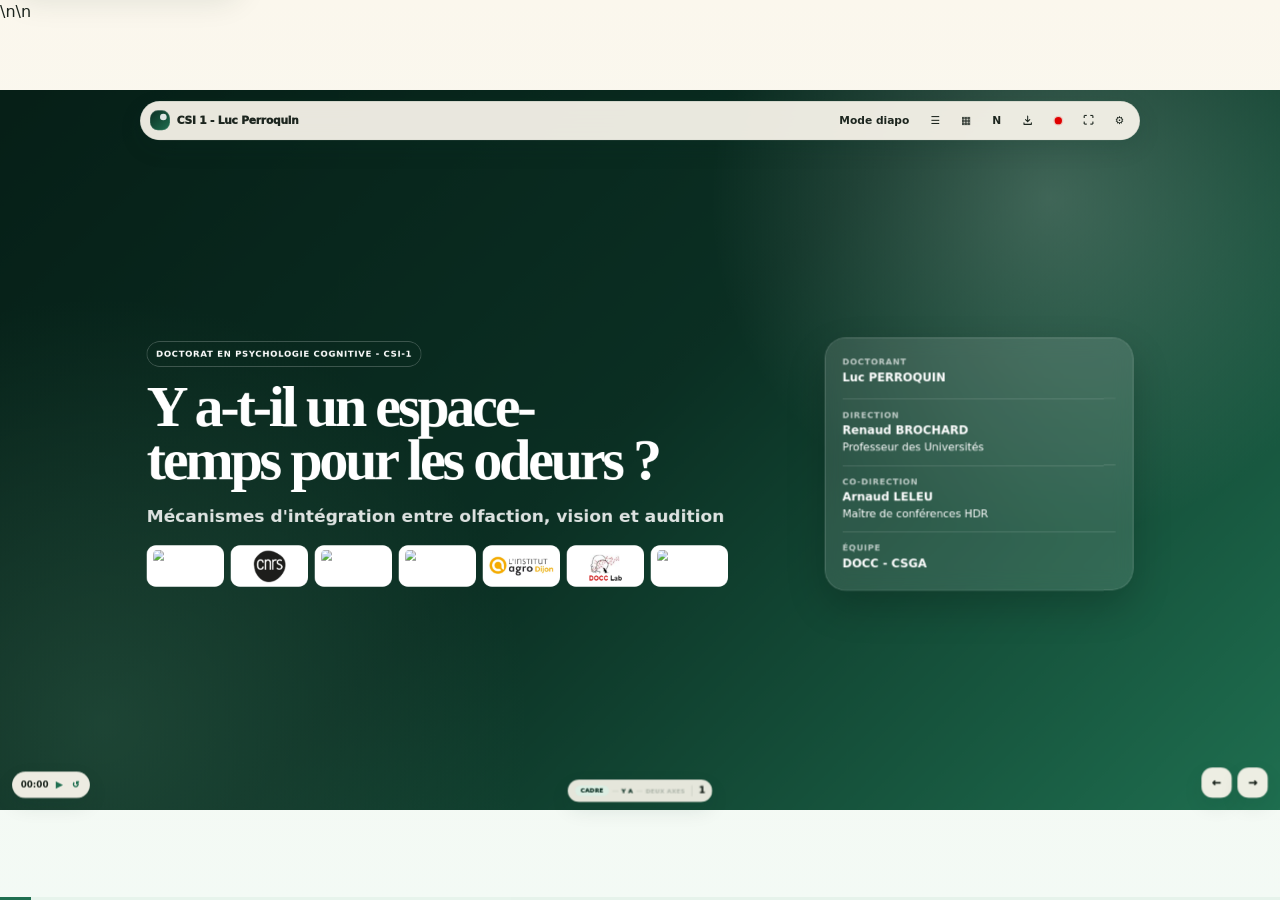
==== commit d7fe4d27: "Fix literal newline tokens in CSI apparatus script" ====
--- a/index.html
+++ b/index.html
@@ -4001,7 +4001,27 @@
 
 
 <div class="apparatus-modal" id="apparatusModal" hidden aria-hidden="true"><div class="apparatus-backdrop" data-apparatus-close></div><section class="apparatus-panel" id="apparatusPanel" role="dialog" aria-modal="true" aria-labelledby="apparatusTitle" tabindex="-1"><button class="apparatus-close" type="button" data-apparatus-close aria-label="Fermer">×</button><span class="eyebrow" id="apparatusEyebrow">Appareillage</span><h2 id="apparatusTitle">Appareillage</h2><p class="apparatus-lead" id="apparatusLead"></p><div class="apparatus-grid" id="apparatusGrid"></div></section></div>
-\n<script id="apparatusPopupScript">\n(()=>{\n const modal=document.getElementById('apparatusModal'),panel=document.getElementById('apparatusPanel'),grid=document.getElementById('apparatusGrid'),title=document.getElementById('apparatusTitle'),lead=document.getElementById('apparatusLead'),eyebrow=document.getElementById('apparatusEyebrow');if(!modal)return;\n const studyColors={TWIXAV:'#0072B2',VIBEX:'#2f7d5a',SOFT:'#7652a8',VIBOLF:'#b44e6c',TWIXOLF:'#c36c32',FLUXOLF:'#a34d5d'};\n const equipment=[\n {keys:['psychopy'],name:'PsychoPy',img:'https://www.psychopy.org/_static/psychopyLogoType.png',fr:'Pilotage du paradigme, présentation des stimuli, réponses et horodatage des événements.',en:'Paradigm control, stimulus presentation, responses and event timestamps.'},\n {keys:['sniff-0','sniffo','sniff0','sniff-o'],name:'Sniff-0',img:'https://www.cynexo.com/wp-content/uploads/2018/09/sniff-O-foto1.jpg',fr:'Olfactomètre multicanal utilisé pour délivrer les odeurs et recevoir les commandes de stimulation.',en:'Multichannel olfactometer used to deliver odors and receive stimulation commands.'},\n {keys:['spir-0','spir0','spiro','spir-o'],name:'Spir-0',img:'https://www.cynexo.com/wp-content/uploads/2020/09/spir-O-foto2.jpg',fr:'Suivi du cycle respiratoire et détection du début de l’inspiration pour synchroniser la stimulation olfactive.',en:'Respiratory-cycle monitoring and inhalation-onset detection for olfactory synchronization.'},\n {keys:['biopac mp160','mp160','biopac'],name:'BIOPAC MP160',img:'https://upwards.com.tw/wp-content/uploads/2018/05/A01-Biopac-MP160-cover.jpg',fr:'Acquisition physiologique et gestion des marqueurs de synchronisation.',en:'Physiological acquisition and synchronization-marker management.'},\n {keys:['eeg biosemi','biosemi','eeg'],name:'EEG BioSemi',img:'https://www.biosemi.com/pics/module_active2_medium1.jpg',fr:'Système EEG utilisé pour l’acquisition électrophysiologique et les triggers expérimentaux.',en:'EEG system used for electrophysiological acquisition and experimental triggers.'},\n {keys:['écran','ecran','screen','display'],name:'Écran de stimulation',img:'',fr:'Présentation visuelle contrôlée avec un timing lié au taux de rafraîchissement mesuré.',en:'Controlled visual presentation with timing tied to the measured refresh rate.'},\n {keys:['audio','casque','sound','haut-parleur'],name:'Système audio',img:'',fr:'Présentation contrôlée des événements auditifs du paradigme.',en:'Controlled presentation of auditory events in the paradigm.'}\n ];\n const esc=s=>String(s).replace(/[&<>\"']/g,c=>({'&':'&amp;','<':'&lt;','>':'&gt;','\"':'&quot;',"'":'&#39;'}[c]));\n function fallback(label){const t=esc(label).slice(0,25);return 'data:image/svg+xml;charset=UTF-8,'+encodeURIComponent(`<svg xmlns="http://www.w3.org/2000/svg" width="600" height="340" viewBox="0 0 600 340"><rect width="600" height="340" rx="28" fill="#f5f2ea"/><rect x="140" y="55" width="320" height="190" rx="24" fill="#fff" stroke="#6c7671" stroke-width="7"/><circle cx="225" cy="150" r="34" fill="none" stroke="#6c7671" stroke-width="7"/><path d="M285 125h110M285 155h110M285 185h72" stroke="#6c7671" stroke-width="9" stroke-linecap="round"/><text x="300" y="302" text-anchor="middle" font-family="Arial,sans-serif" font-size="26" fill="#24302b">${t}</text></svg>`)}\n function info(raw){const k=raw.toLowerCase().trim();return equipment.find(e=>e.keys.some(x=>k.includes(x)))||{name:raw,img:'',fr:'Élément du dispositif expérimental utilisé dans cette étude.',en:'Component of the experimental setup used in this study.'}}\n function openApp(btn){const en=(btn.querySelector('b')?.textContent||'').trim().toLowerCase()==='equipment',study=btn.dataset.apparatusStudy||'',items=(btn.dataset.apparatusItems||'').split(/[·;]+/).map(x=>x.trim()).filter(Boolean);panel.style.setProperty('--apparatus',studyColors[study]||'var(--accent)');eyebrow.textContent=en?'Equipment':'Appareillage';title.textContent=`${study} - ${en?'Equipment':'Appareillage'}`;lead.textContent=en?'Devices and tools used in this experimental setup.':'Appareils et outils utilisés dans ce dispositif expérimental.';grid.innerHTML='';items.forEach(raw=>{const inf=info(raw),card=document.createElement('article'),src=inf.img||fallback(inf.name);card.className='apparatus-card';card.innerHTML=`<div class="apparatus-card-media"><img src="${esc(src)}" alt="${esc(inf.name)}" loading="lazy" referrerpolicy="no-referrer"></div><div class="apparatus-card-copy"><h3>${esc(inf.name)}</h3><p>${esc(en?inf.en:inf.fr)}</p></div>`;const im=card.querySelector('img');im.addEventListener('error',()=>{im.src=fallback(inf.name)},{once:true});grid.appendChild(card)});modal.hidden=false;modal.setAttribute('aria-hidden','false');document.body.style.overflow='hidden';panel.focus()}\n function closeApp(){modal.hidden=true;modal.setAttribute('aria-hidden','true');document.body.style.overflow=''}\n document.addEventListener('click',e=>{const b=e.target.closest('.apparatus-open');if(b){e.preventDefault();e.stopPropagation();openApp(b);return}if(e.target.closest('[data-apparatus-close]'))closeApp()});document.addEventListener('keydown',e=>{if(modal.hidden)return;if(e.key==='Escape'){e.preventDefault();e.stopImmediatePropagation();closeApp()}else if(['ArrowLeft','ArrowRight','PageUp','PageDown',' '].includes(e.key)){e.stopImmediatePropagation()}},true);\n})();\n</script>\n  <script src="assets/csi-source-visuals.js?v=2"></script>
+\n<script id="apparatusPopupScript">
+(()=>{
+ const modal=document.getElementById('apparatusModal'),panel=document.getElementById('apparatusPanel'),grid=document.getElementById('apparatusGrid'),title=document.getElementById('apparatusTitle'),lead=document.getElementById('apparatusLead'),eyebrow=document.getElementById('apparatusEyebrow');if(!modal)return;
+ const studyColors={TWIXAV:'#0072B2',VIBEX:'#2f7d5a',SOFT:'#7652a8',VIBOLF:'#b44e6c',TWIXOLF:'#c36c32',FLUXOLF:'#a34d5d'};
+ const equipment=[
+ {keys:['psychopy'],name:'PsychoPy',img:'https://www.psychopy.org/_static/psychopyLogoType.png',fr:'Pilotage du paradigme, présentation des stimuli, réponses et horodatage des événements.',en:'Paradigm control, stimulus presentation, responses and event timestamps.'},
+ {keys:['sniff-0','sniffo','sniff0','sniff-o'],name:'Sniff-0',img:'https://www.cynexo.com/wp-content/uploads/2018/09/sniff-O-foto1.jpg',fr:'Olfactomètre multicanal utilisé pour délivrer les odeurs et recevoir les commandes de stimulation.',en:'Multichannel olfactometer used to deliver odors and receive stimulation commands.'},
+ {keys:['spir-0','spir0','spiro','spir-o'],name:'Spir-0',img:'https://www.cynexo.com/wp-content/uploads/2020/09/spir-O-foto2.jpg',fr:'Suivi du cycle respiratoire et détection du début de l’inspiration pour synchroniser la stimulation olfactive.',en:'Respiratory-cycle monitoring and inhalation-onset detection for olfactory synchronization.'},
+ {keys:['biopac mp160','mp160','biopac'],name:'BIOPAC MP160',img:'https://upwards.com.tw/wp-content/uploads/2018/05/A01-Biopac-MP160-cover.jpg',fr:'Acquisition physiologique et gestion des marqueurs de synchronisation.',en:'Physiological acquisition and synchronization-marker management.'},
+ {keys:['eeg biosemi','biosemi','eeg'],name:'EEG BioSemi',img:'https://www.biosemi.com/pics/module_active2_medium1.jpg',fr:'Système EEG utilisé pour l’acquisition électrophysiologique et les triggers expérimentaux.',en:'EEG system used for electrophysiological acquisition and experimental triggers.'},
+ {keys:['écran','ecran','screen','display'],name:'Écran de stimulation',img:'',fr:'Présentation visuelle contrôlée avec un timing lié au taux de rafraîchissement mesuré.',en:'Controlled visual presentation with timing tied to the measured refresh rate.'},
+ {keys:['audio','casque','sound','haut-parleur'],name:'Système audio',img:'',fr:'Présentation contrôlée des événements auditifs du paradigme.',en:'Controlled presentation of auditory events in the paradigm.'}
+ ];
+ const esc=s=>String(s).replace(/[&<>\"']/g,c=>({'&':'&amp;','<':'&lt;','>':'&gt;','\"':'&quot;',"'":'&#39;'}[c]));
+ function fallback(label){const t=esc(label).slice(0,25);return 'data:image/svg+xml;charset=UTF-8,'+encodeURIComponent(`<svg xmlns="http://www.w3.org/2000/svg" width="600" height="340" viewBox="0 0 600 340"><rect width="600" height="340" rx="28" fill="#f5f2ea"/><rect x="140" y="55" width="320" height="190" rx="24" fill="#fff" stroke="#6c7671" stroke-width="7"/><circle cx="225" cy="150" r="34" fill="none" stroke="#6c7671" stroke-width="7"/><path d="M285 125h110M285 155h110M285 185h72" stroke="#6c7671" stroke-width="9" stroke-linecap="round"/><text x="300" y="302" text-anchor="middle" font-family="Arial,sans-serif" font-size="26" fill="#24302b">${t}</text></svg>`)}
+ function info(raw){const k=raw.toLowerCase().trim();return equipment.find(e=>e.keys.some(x=>k.includes(x)))||{name:raw,img:'',fr:'Élément du dispositif expérimental utilisé dans cette étude.',en:'Component of the experimental setup used in this study.'}}
+ function openApp(btn){const en=(btn.querySelector('b')?.textContent||'').trim().toLowerCase()==='equipment',study=btn.dataset.apparatusStudy||'',items=(btn.dataset.apparatusItems||'').split(/[·;]+/).map(x=>x.trim()).filter(Boolean);panel.style.setProperty('--apparatus',studyColors[study]||'var(--accent)');eyebrow.textContent=en?'Equipment':'Appareillage';title.textContent=`${study} - ${en?'Equipment':'Appareillage'}`;lead.textContent=en?'Devices and tools used in this experimental setup.':'Appareils et outils utilisés dans ce dispositif expérimental.';grid.innerHTML='';items.forEach(raw=>{const inf=info(raw),card=document.createElement('article'),src=inf.img||fallback(inf.name);card.className='apparatus-card';card.innerHTML=`<div class="apparatus-card-media"><img src="${esc(src)}" alt="${esc(inf.name)}" loading="lazy" referrerpolicy="no-referrer"></div><div class="apparatus-card-copy"><h3>${esc(inf.name)}</h3><p>${esc(en?inf.en:inf.fr)}</p></div>`;const im=card.querySelector('img');im.addEventListener('error',()=>{im.src=fallback(inf.name)},{once:true});grid.appendChild(card)});modal.hidden=false;modal.setAttribute('aria-hidden','false');document.body.style.overflow='hidden';panel.focus()}
+ function closeApp(){modal.hidden=true;modal.setAttribute('aria-hidden','true');document.body.style.overflow=''}
+ document.addEventListener('click',e=>{const b=e.target.closest('.apparatus-open');if(b){e.preventDefault();e.stopPropagation();openApp(b);return}if(e.target.closest('[data-apparatus-close]'))closeApp()});document.addEventListener('keydown',e=>{if(modal.hidden)return;if(e.key==='Escape'){e.preventDefault();e.stopImmediatePropagation();closeApp()}else if(['ArrowLeft','ArrowRight','PageUp','PageDown',' '].includes(e.key)){e.stopImmediatePropagation()}},true);
+})();
+</script>\n  <script src="assets/csi-source-visuals.js?v=2"></script>
   <script src="assets/csi-export.js?v=1"></script>
   <script src="assets/csi-speaker-notes.js?v=1"></script>
 
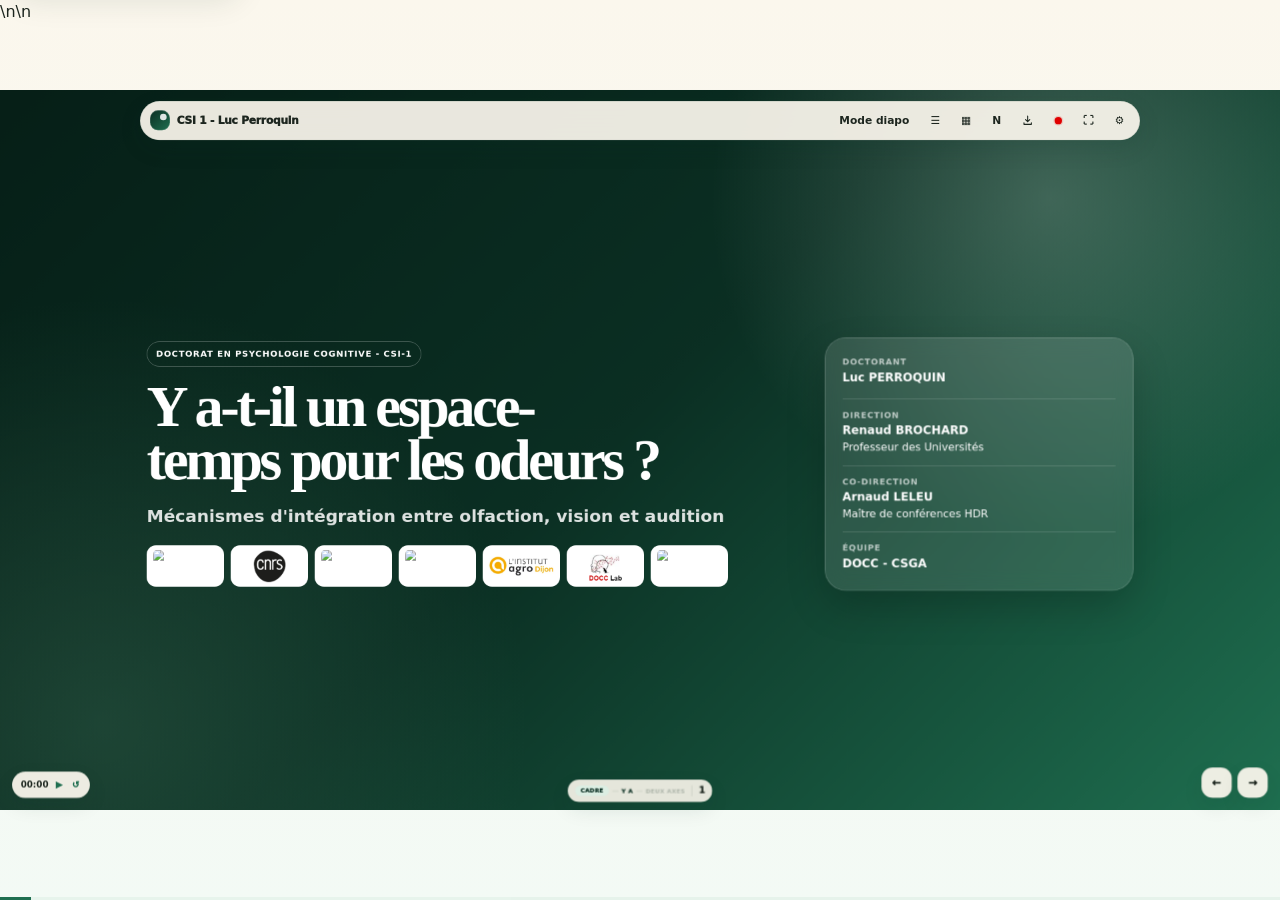
==== commit 7d805d3d: "Shorten thesis writing period to T10-T11" ====
--- a/index.html
+++ b/index.html
@@ -3355,23 +3355,23 @@
       "kicker": "Vue trimestrielle",
       "title": "Planification - les trois années de thèse",
       "lead": "Treize trimestres pour visualiser les activités réalisées, en cours et prévues",
-      "content": "<style>\n.csi-plan12{font-size:.64rem}\n.csi-plan12 .ph{display:grid;grid-template-columns:132px 1fr;gap:6px;margin-bottom:5px}\n.csi-plan12 .years,.csi-plan12 .quarters{display:grid;grid-template-columns:repeat(13,minmax(0,1fr));gap:4px}\n.csi-plan12 .year{padding:6px 5px;border-radius:11px;text-align:center;font-weight:950;letter-spacing:.055em;text-transform:uppercase;background:var(--accent-soft);color:var(--accent-strong);border:1px solid var(--line)}\n.csi-plan12 .q{position:relative;padding:5px 2px;border-radius:9px;text-align:center;font-weight:900;background:var(--white);border:1px solid var(--line);color:var(--muted);min-height:31px}\n.csi-plan12 .q.now{background:color-mix(in srgb,var(--accent) 12%,var(--white));color:var(--accent-strong);border-color:color-mix(in srgb,var(--accent) 45%,var(--line))}\n.csi-plan12 .here{display:block;font-size:.54rem;line-height:1.05;margin-top:2px;color:var(--accent);font-weight:950;white-space:normal}\n.csi-plan12 .lane{display:grid;grid-template-columns:132px 1fr;gap:6px;margin-top:6px}\n.csi-plan12 .lab{display:flex;align-items:center;padding:8px 10px;border-radius:13px;background:var(--accent-pale);border:1px solid var(--line);font-weight:950;font-size:.82rem;line-height:1.1;color:var(--accent-strong)}\n.csi-plan12 .track{display:grid;grid-template-columns:repeat(13,minmax(0,1fr));grid-template-rows:repeat(3,minmax(28px,auto));gap:4px;min-width:0}\n.csi-plan12 .evt{display:flex;flex-direction:column;align-items:center;justify-content:center;text-align:center;padding:5px 6px;border-radius:10px;background:var(--white);border:1px solid color-mix(in srgb,var(--accent) 30%,var(--line));box-shadow:0 3px 10px color-mix(in srgb,var(--accent) 7%,transparent);font-weight:850;line-height:1.08;white-space:normal;overflow-wrap:normal;word-break:normal;hyphens:none;min-width:0;min-height:40px}\n.csi-plan12 .evt.soft{background:color-mix(in srgb,var(--accent) 8%,var(--white))}\n.csi-plan12 .evt.dark{background:var(--accent-strong);color:#fff;border-color:transparent}\n.csi-plan12 .evt.muted{opacity:.76;border-style:dashed}\n.csi-plan12 .evt .ev-name{display:block;width:100%;font-weight:900;line-height:1.04;overflow-wrap:normal;word-break:normal;hyphens:none}\n.csi-plan12 .evt .ev-sub{display:block;width:100%;margin-top:3px;font-size:.78em;font-weight:800;line-height:1.04;color:inherit;overflow-wrap:normal;word-break:normal;hyphens:none}\n.csi-plan12 .legend{margin-top:7px;text-align:right;color:var(--muted);font-size:.61rem}\n</style><div class=\"csi-plan12\">\n<div class=\"ph\"><div></div><div class=\"years\"><div class=\"year\" style=\"grid-column:1/span 4\">Année 1</div><div class=\"year\" style=\"grid-column:5/span 4\">Année 2</div><div class=\"year\" style=\"grid-column:9/span 5\">Année 3</div></div></div>\n<div class=\"ph\"><div></div><div class=\"quarters\"><div class=\"q\">T1</div><div class=\"q\">T2</div><div class=\"q\">T3</div><div class=\"q now\">T4<span class=\"here\">📍 VOUS ÊTES ICI</span></div><div class=\"q\">T5</div><div class=\"q\">T6</div><div class=\"q\">T7</div><div class=\"q\">T8</div><div class=\"q\">T9</div><div class=\"q\">T10</div><div class=\"q\">T11</div><div class=\"q\">T12</div><div class=\"q\">T13</div></div></div>\n<div class=\"lane\"><div class=\"lab\">Études</div><div class=\"track\"><div class=\"evt soft\" style=\"grid-column:1/span 3;grid-row:1\">TWIXAV<br>passations</div><div class=\"evt soft\" style=\"grid-column:4;grid-row:1\">TWIXAV<br>analyses</div><div class=\"evt soft\" style=\"grid-column:1/span 3;grid-row:2\">VIBEX<br>passations</div><div class=\"evt soft\" style=\"grid-column:4;grid-row:2\">VIBEX<br>analyses</div><div class=\"evt\" style=\"grid-column:5/span 2;grid-row:1\">SOFT<br>passations</div><div class=\"evt\" style=\"grid-column:7;grid-row:1\">SOFT<br>analyses</div><div class=\"evt\" style=\"grid-column:5/span 2;grid-row:2\">VIBOLF<br>passations</div><div class=\"evt\" style=\"grid-column:7;grid-row:2\">VIBOLF<br>analyses</div><div class=\"evt\" style=\"grid-column:7/span 2;grid-row:3\">TWIXOLF<br>passations</div><div class=\"evt\" style=\"grid-column:9;grid-row:3\">TWIXOLF<br>analyses</div><div class=\"evt muted\" style=\"grid-column:8/span 3;grid-row:1\">SOLAR, BRAUD,<br>BRAUDOLF ?</div></div></div><div class=\"lane\"><div class=\"lab\">Publications</div><div class=\"track\"><div class=\"evt\" style=\"grid-column:7;grid-row:1\"><span class=\"ev-name\">VIBEX +<br>VIBOLF</span><span class=\"ev-sub\">rédaction</span></div><div class=\"evt\" style=\"grid-column:8;grid-row:1\"><span class=\"ev-name\">VIBEX +<br>VIBOLF</span><span class=\"ev-sub\">publication</span></div><div class=\"evt\" style=\"grid-column:8;grid-row:2\"><span class=\"ev-name\">SOFT</span><span class=\"ev-sub\">rédaction</span></div><div class=\"evt\" style=\"grid-column:9;grid-row:2\"><span class=\"ev-name\">SOFT</span><span class=\"ev-sub\">publication</span></div><div class=\"evt\" style=\"grid-column:8/span 2;grid-row:3\"><span class=\"ev-name\">TWIXAV + TWIXOLF</span><span class=\"ev-sub\">rédaction</span></div><div class=\"evt\" style=\"grid-column:10;grid-row:3\"><span class=\"ev-name\">TWIXAV +<br>TWIXOLF</span><span class=\"ev-sub\">publication</span></div></div></div><div class=\"lane\"><div class=\"lab\">Thèse</div><div class=\"track\"><div class=\"evt dark\" style=\"grid-column:1/span 4;grid-row:1\">État de l’art</div><div class=\"evt dark\" style=\"grid-column:3/span 2;grid-row:2\">CER - DPD</div><div class=\"evt dark\" style=\"grid-column:5;grid-row:2\"><span class=\"ev-name\">Soumission</span><span class=\"ev-sub\">CER - DPD</span></div><div class=\"evt dark\" style=\"grid-column:10/span 3;grid-row:2\">Rédaction</div><div class=\"evt dark\" style=\"grid-column:12;grid-row:1\">Soumission</div><div class=\"evt dark\" style=\"grid-column:13;grid-row:3\">Soutenance</div></div></div><div class=\"lane\"><div class=\"lab\">Communications</div><div class=\"track\"><div class=\"evt soft\" style=\"grid-column:3;grid-row:1\">JDD</div><div class=\"evt soft\" style=\"grid-column:4;grid-row:2\">Nuit des chercheurs</div><div class=\"evt\" style=\"grid-column:6;grid-row:1\">Expérimentarium</div><div class=\"evt\" style=\"grid-column:7;grid-row:1\">FJC</div><div class=\"evt\" style=\"grid-column:7;grid-row:2\">JDD</div><div class=\"evt\" style=\"grid-column:8;grid-row:1\">ECRO</div><div class=\"evt\" style=\"grid-column:9;grid-row:1\">GDR03</div><div class=\"evt\" style=\"grid-column:11;grid-row:1\">FJC</div><div class=\"evt\" style=\"grid-column:11;grid-row:2\">JDD</div><div class=\"evt muted\" style=\"grid-column:12;grid-row:1\">ISOT</div></div></div>\n<div class=\"legend\">Cycle trimestriel : T1 = oct.-déc., T2 = janv.-mars, T3 = avr.-juin, T4 = juil.-sept., puis répétition sur les années suivantes.</div>\n</div>",
-      "notes": "Repérage continu T1 à T13. VIBEX : passations T1-T3, analyses T4. VIBOLF : passations T5-T6, analyses T7. Publication commune VIBEX + VIBOLF : rédaction T7, publication T8. SOFT : passations T5-T6, analyses T7, rédaction T8, publication T9. TWIXOLF : passations T7-T8, analyses T9. Publication commune TWIXAV + TWIXOLF : rédaction T8-T9, publication T10. Thèse : CER - DPD T3-T4, soumission CER - DPD T5, rédaction T10-T12, soumission T12, soutenance T13. Le bloc collectes - analyses - intégration est retiré. Études exploratoires conditionnelles : SOLAR, BRAUD et BRAUDOLF de T8 à T10."
+      "content": "<style>\n.csi-plan12{font-size:.64rem}\n.csi-plan12 .ph{display:grid;grid-template-columns:132px 1fr;gap:6px;margin-bottom:5px}\n.csi-plan12 .years,.csi-plan12 .quarters{display:grid;grid-template-columns:repeat(13,minmax(0,1fr));gap:4px}\n.csi-plan12 .year{padding:6px 5px;border-radius:11px;text-align:center;font-weight:950;letter-spacing:.055em;text-transform:uppercase;background:var(--accent-soft);color:var(--accent-strong);border:1px solid var(--line)}\n.csi-plan12 .q{position:relative;padding:5px 2px;border-radius:9px;text-align:center;font-weight:900;background:var(--white);border:1px solid var(--line);color:var(--muted);min-height:31px}\n.csi-plan12 .q.now{background:color-mix(in srgb,var(--accent) 12%,var(--white));color:var(--accent-strong);border-color:color-mix(in srgb,var(--accent) 45%,var(--line))}\n.csi-plan12 .here{display:block;font-size:.54rem;line-height:1.05;margin-top:2px;color:var(--accent);font-weight:950;white-space:normal}\n.csi-plan12 .lane{display:grid;grid-template-columns:132px 1fr;gap:6px;margin-top:6px}\n.csi-plan12 .lab{display:flex;align-items:center;padding:8px 10px;border-radius:13px;background:var(--accent-pale);border:1px solid var(--line);font-weight:950;font-size:.82rem;line-height:1.1;color:var(--accent-strong)}\n.csi-plan12 .track{display:grid;grid-template-columns:repeat(13,minmax(0,1fr));grid-template-rows:repeat(3,minmax(28px,auto));gap:4px;min-width:0}\n.csi-plan12 .evt{display:flex;flex-direction:column;align-items:center;justify-content:center;text-align:center;padding:5px 6px;border-radius:10px;background:var(--white);border:1px solid color-mix(in srgb,var(--accent) 30%,var(--line));box-shadow:0 3px 10px color-mix(in srgb,var(--accent) 7%,transparent);font-weight:850;line-height:1.08;white-space:normal;overflow-wrap:normal;word-break:normal;hyphens:none;min-width:0;min-height:40px}\n.csi-plan12 .evt.soft{background:color-mix(in srgb,var(--accent) 8%,var(--white))}\n.csi-plan12 .evt.dark{background:var(--accent-strong);color:#fff;border-color:transparent}\n.csi-plan12 .evt.muted{opacity:.76;border-style:dashed}\n.csi-plan12 .evt .ev-name{display:block;width:100%;font-weight:900;line-height:1.04;overflow-wrap:normal;word-break:normal;hyphens:none}\n.csi-plan12 .evt .ev-sub{display:block;width:100%;margin-top:3px;font-size:.78em;font-weight:800;line-height:1.04;color:inherit;overflow-wrap:normal;word-break:normal;hyphens:none}\n.csi-plan12 .legend{margin-top:7px;text-align:right;color:var(--muted);font-size:.61rem}\n</style><div class=\"csi-plan12\">\n<div class=\"ph\"><div></div><div class=\"years\"><div class=\"year\" style=\"grid-column:1/span 4\">Année 1</div><div class=\"year\" style=\"grid-column:5/span 4\">Année 2</div><div class=\"year\" style=\"grid-column:9/span 5\">Année 3</div></div></div>\n<div class=\"ph\"><div></div><div class=\"quarters\"><div class=\"q\">T1</div><div class=\"q\">T2</div><div class=\"q\">T3</div><div class=\"q now\">T4<span class=\"here\">📍 VOUS ÊTES ICI</span></div><div class=\"q\">T5</div><div class=\"q\">T6</div><div class=\"q\">T7</div><div class=\"q\">T8</div><div class=\"q\">T9</div><div class=\"q\">T10</div><div class=\"q\">T11</div><div class=\"q\">T12</div><div class=\"q\">T13</div></div></div>\n<div class=\"lane\"><div class=\"lab\">Études</div><div class=\"track\"><div class=\"evt soft\" style=\"grid-column:1/span 3;grid-row:1\">TWIXAV<br>passations</div><div class=\"evt soft\" style=\"grid-column:4;grid-row:1\">TWIXAV<br>analyses</div><div class=\"evt soft\" style=\"grid-column:1/span 3;grid-row:2\">VIBEX<br>passations</div><div class=\"evt soft\" style=\"grid-column:4;grid-row:2\">VIBEX<br>analyses</div><div class=\"evt\" style=\"grid-column:5/span 2;grid-row:1\">SOFT<br>passations</div><div class=\"evt\" style=\"grid-column:7;grid-row:1\">SOFT<br>analyses</div><div class=\"evt\" style=\"grid-column:5/span 2;grid-row:2\">VIBOLF<br>passations</div><div class=\"evt\" style=\"grid-column:7;grid-row:2\">VIBOLF<br>analyses</div><div class=\"evt\" style=\"grid-column:7/span 2;grid-row:3\">TWIXOLF<br>passations</div><div class=\"evt\" style=\"grid-column:9;grid-row:3\">TWIXOLF<br>analyses</div><div class=\"evt muted\" style=\"grid-column:8/span 3;grid-row:1\">SOLAR, BRAUD,<br>BRAUDOLF ?</div></div></div><div class=\"lane\"><div class=\"lab\">Publications</div><div class=\"track\"><div class=\"evt\" style=\"grid-column:7;grid-row:1\"><span class=\"ev-name\">VIBEX +<br>VIBOLF</span><span class=\"ev-sub\">rédaction</span></div><div class=\"evt\" style=\"grid-column:8;grid-row:1\"><span class=\"ev-name\">VIBEX +<br>VIBOLF</span><span class=\"ev-sub\">publication</span></div><div class=\"evt\" style=\"grid-column:8;grid-row:2\"><span class=\"ev-name\">SOFT</span><span class=\"ev-sub\">rédaction</span></div><div class=\"evt\" style=\"grid-column:9;grid-row:2\"><span class=\"ev-name\">SOFT</span><span class=\"ev-sub\">publication</span></div><div class=\"evt\" style=\"grid-column:8/span 2;grid-row:3\"><span class=\"ev-name\">TWIXAV + TWIXOLF</span><span class=\"ev-sub\">rédaction</span></div><div class=\"evt\" style=\"grid-column:10;grid-row:3\"><span class=\"ev-name\">TWIXAV +<br>TWIXOLF</span><span class=\"ev-sub\">publication</span></div></div></div><div class=\"lane\"><div class=\"lab\">Thèse</div><div class=\"track\"><div class=\"evt dark\" style=\"grid-column:1/span 4;grid-row:1\">État de l’art</div><div class=\"evt dark\" style=\"grid-column:3/span 2;grid-row:2\">CER - DPD</div><div class=\"evt dark\" style=\"grid-column:5;grid-row:2\"><span class=\"ev-name\">Soumission</span><span class=\"ev-sub\">CER - DPD</span></div><div class=\"evt dark\" style=\"grid-column:10/span 2;grid-row:2\">Rédaction</div><div class=\"evt dark\" style=\"grid-column:12;grid-row:1\">Soumission</div><div class=\"evt dark\" style=\"grid-column:13;grid-row:3\">Soutenance</div></div></div><div class=\"lane\"><div class=\"lab\">Communications</div><div class=\"track\"><div class=\"evt soft\" style=\"grid-column:3;grid-row:1\">JDD</div><div class=\"evt soft\" style=\"grid-column:4;grid-row:2\">Nuit des chercheurs</div><div class=\"evt\" style=\"grid-column:6;grid-row:1\">Expérimentarium</div><div class=\"evt\" style=\"grid-column:7;grid-row:1\">FJC</div><div class=\"evt\" style=\"grid-column:7;grid-row:2\">JDD</div><div class=\"evt\" style=\"grid-column:8;grid-row:1\">ECRO</div><div class=\"evt\" style=\"grid-column:9;grid-row:1\">GDR03</div><div class=\"evt\" style=\"grid-column:11;grid-row:1\">FJC</div><div class=\"evt\" style=\"grid-column:11;grid-row:2\">JDD</div><div class=\"evt muted\" style=\"grid-column:12;grid-row:1\">ISOT</div></div></div>\n<div class=\"legend\">Cycle trimestriel : T1 = oct.-déc., T2 = janv.-mars, T3 = avr.-juin, T4 = juil.-sept., puis répétition sur les années suivantes.</div>\n</div>",
+      "notes": "Repérage continu T1 à T13. VIBEX : passations T1-T3, analyses T4. VIBOLF : passations T5-T6, analyses T7. Publication commune VIBEX + VIBOLF : rédaction T7, publication T8. SOFT : passations T5-T6, analyses T7, rédaction T8, publication T9. TWIXOLF : passations T7-T8, analyses T9. Publication commune TWIXAV + TWIXOLF : rédaction T8-T9, publication T10. Thèse : CER - DPD T3-T4, soumission CER - DPD T5, rédaction T10-T11, soumission T12, soutenance T13. Le bloc collectes - analyses - intégration est retiré. Études exploratoires conditionnelles : SOLAR, BRAUD et BRAUDOLF de T8 à T10."
     },
     "_en": {
       "section": "Planning",
       "kicker": "Quarterly view",
       "title": "Planning - the three PhD years",
       "lead": "Thirteen quarters to visualize completed, ongoing and planned activities",
-      "content": "<style>\n.csi-plan12{font-size:.64rem}\n.csi-plan12 .ph{display:grid;grid-template-columns:132px 1fr;gap:6px;margin-bottom:5px}\n.csi-plan12 .years,.csi-plan12 .quarters{display:grid;grid-template-columns:repeat(13,minmax(0,1fr));gap:4px}\n.csi-plan12 .year{padding:6px 5px;border-radius:11px;text-align:center;font-weight:950;letter-spacing:.055em;text-transform:uppercase;background:var(--accent-soft);color:var(--accent-strong);border:1px solid var(--line)}\n.csi-plan12 .q{position:relative;padding:5px 2px;border-radius:9px;text-align:center;font-weight:900;background:var(--white);border:1px solid var(--line);color:var(--muted);min-height:31px}\n.csi-plan12 .q.now{background:color-mix(in srgb,var(--accent) 12%,var(--white));color:var(--accent-strong);border-color:color-mix(in srgb,var(--accent) 45%,var(--line))}\n.csi-plan12 .here{display:block;font-size:.54rem;line-height:1.05;margin-top:2px;color:var(--accent);font-weight:950;white-space:normal}\n.csi-plan12 .lane{display:grid;grid-template-columns:132px 1fr;gap:6px;margin-top:6px}\n.csi-plan12 .lab{display:flex;align-items:center;padding:8px 10px;border-radius:13px;background:var(--accent-pale);border:1px solid var(--line);font-weight:950;font-size:.82rem;line-height:1.1;color:var(--accent-strong)}\n.csi-plan12 .track{display:grid;grid-template-columns:repeat(13,minmax(0,1fr));grid-template-rows:repeat(3,minmax(28px,auto));gap:4px;min-width:0}\n.csi-plan12 .evt{display:flex;flex-direction:column;align-items:center;justify-content:center;text-align:center;padding:5px 6px;border-radius:10px;background:var(--white);border:1px solid color-mix(in srgb,var(--accent) 30%,var(--line));box-shadow:0 3px 10px color-mix(in srgb,var(--accent) 7%,transparent);font-weight:850;line-height:1.08;white-space:normal;overflow-wrap:normal;word-break:normal;hyphens:none;min-width:0;min-height:40px}\n.csi-plan12 .evt.soft{background:color-mix(in srgb,var(--accent) 8%,var(--white))}\n.csi-plan12 .evt.dark{background:var(--accent-strong);color:#fff;border-color:transparent}\n.csi-plan12 .evt.muted{opacity:.76;border-style:dashed}\n.csi-plan12 .evt .ev-name{display:block;width:100%;font-weight:900;line-height:1.04;overflow-wrap:normal;word-break:normal;hyphens:none}\n.csi-plan12 .evt .ev-sub{display:block;width:100%;margin-top:3px;font-size:.78em;font-weight:800;line-height:1.04;color:inherit;overflow-wrap:normal;word-break:normal;hyphens:none}\n.csi-plan12 .legend{margin-top:7px;text-align:right;color:var(--muted);font-size:.61rem}\n</style><div class=\"csi-plan12\">\n<div class=\"ph\"><div></div><div class=\"years\"><div class=\"year\" style=\"grid-column:1/span 4\">Year 1</div><div class=\"year\" style=\"grid-column:5/span 4\">Year 2</div><div class=\"year\" style=\"grid-column:9/span 5\">Year 3</div></div></div>\n<div class=\"ph\"><div></div><div class=\"quarters\"><div class=\"q\">Q1</div><div class=\"q\">Q2</div><div class=\"q\">Q3</div><div class=\"q now\">Q4<span class=\"here\">📍 YOU ARE HERE</span></div><div class=\"q\">Q5</div><div class=\"q\">Q6</div><div class=\"q\">Q7</div><div class=\"q\">Q8</div><div class=\"q\">Q9</div><div class=\"q\">Q10</div><div class=\"q\">Q11</div><div class=\"q\">Q12</div><div class=\"q\">Q13</div></div></div>\n<div class=\"lane\"><div class=\"lab\">Studies</div><div class=\"track\"><div class=\"evt soft\" style=\"grid-column:1/span 3;grid-row:1\">TWIXAV<br>data collection</div><div class=\"evt soft\" style=\"grid-column:4;grid-row:1\">TWIXAV<br>analyses</div><div class=\"evt soft\" style=\"grid-column:1/span 3;grid-row:2\">VIBEX<br>data collection</div><div class=\"evt soft\" style=\"grid-column:4;grid-row:2\">VIBEX<br>analyses</div><div class=\"evt\" style=\"grid-column:5/span 2;grid-row:1\">SOFT<br>data collection</div><div class=\"evt\" style=\"grid-column:7;grid-row:1\">SOFT<br>analyses</div><div class=\"evt\" style=\"grid-column:5/span 2;grid-row:2\">VIBOLF<br>data collection</div><div class=\"evt\" style=\"grid-column:7;grid-row:2\">VIBOLF<br>analyses</div><div class=\"evt\" style=\"grid-column:7/span 2;grid-row:3\">TWIXOLF<br>data collection</div><div class=\"evt\" style=\"grid-column:9;grid-row:3\">TWIXOLF<br>analyses</div><div class=\"evt muted\" style=\"grid-column:8/span 3;grid-row:1\">SOLAR, BRAUD,<br>BRAUDOLF ?</div></div></div><div class=\"lane\"><div class=\"lab\">Publications</div><div class=\"track\"><div class=\"evt\" style=\"grid-column:7;grid-row:1\"><span class=\"ev-name\">VIBEX +<br>VIBOLF</span><span class=\"ev-sub\">writing</span></div><div class=\"evt\" style=\"grid-column:8;grid-row:1\"><span class=\"ev-name\">VIBEX +<br>VIBOLF</span><span class=\"ev-sub\">publication</span></div><div class=\"evt\" style=\"grid-column:8;grid-row:2\"><span class=\"ev-name\">SOFT</span><span class=\"ev-sub\">writing</span></div><div class=\"evt\" style=\"grid-column:9;grid-row:2\"><span class=\"ev-name\">SOFT</span><span class=\"ev-sub\">publication</span></div><div class=\"evt\" style=\"grid-column:8/span 2;grid-row:3\"><span class=\"ev-name\">TWIXAV + TWIXOLF</span><span class=\"ev-sub\">writing</span></div><div class=\"evt\" style=\"grid-column:10;grid-row:3\"><span class=\"ev-name\">TWIXAV +<br>TWIXOLF</span><span class=\"ev-sub\">publication</span></div></div></div><div class=\"lane\"><div class=\"lab\">Thesis</div><div class=\"track\"><div class=\"evt dark\" style=\"grid-column:1/span 4;grid-row:1\">Literature review</div><div class=\"evt dark\" style=\"grid-column:3/span 2;grid-row:2\">CER - DPD</div><div class=\"evt dark\" style=\"grid-column:5;grid-row:2\"><span class=\"ev-name\">Submission</span><span class=\"ev-sub\">CER - DPD</span></div><div class=\"evt dark\" style=\"grid-column:10/span 3;grid-row:2\">Writing</div><div class=\"evt dark\" style=\"grid-column:12;grid-row:1\">Submission</div><div class=\"evt dark\" style=\"grid-column:13;grid-row:3\">Defense</div></div></div><div class=\"lane\"><div class=\"lab\">Communications</div><div class=\"track\"><div class=\"evt soft\" style=\"grid-column:3;grid-row:1\">JDD</div><div class=\"evt soft\" style=\"grid-column:4;grid-row:2\">Researchers' Night</div><div class=\"evt\" style=\"grid-column:6;grid-row:1\">Experimentarium</div><div class=\"evt\" style=\"grid-column:7;grid-row:1\">FJC</div><div class=\"evt\" style=\"grid-column:7;grid-row:2\">JDD</div><div class=\"evt\" style=\"grid-column:8;grid-row:1\">ECRO</div><div class=\"evt\" style=\"grid-column:9;grid-row:1\">GDR03</div><div class=\"evt\" style=\"grid-column:11;grid-row:1\">FJC</div><div class=\"evt\" style=\"grid-column:11;grid-row:2\">JDD</div><div class=\"evt muted\" style=\"grid-column:12;grid-row:1\">ISOT</div></div></div>\n<div class=\"legend\">Quarter cycle: Q1 = Oct.-Dec., Q2 = Jan.-Mar., Q3 = Apr.-Jun., Q4 = Jul.-Sep., then repeated across subsequent years.</div>\n</div>",
-      "notes": "Continuous Q1-Q13 numbering. VIBEX: data collection Q1-Q3, analyses Q4. VIBOLF: data collection Q5-Q6, analyses Q7. Joint VIBEX + VIBOLF paper: writing Q7, publication Q8. SOFT: data collection Q5-Q6, analyses Q7, writing Q8, publication Q9. TWIXOLF: data collection Q7-Q8, analyses Q9. Joint TWIXAV + TWIXOLF paper: writing Q8-Q9, publication Q10. Thesis: CER - DPD Q3-Q4, CER - DPD submission Q5, writing Q10-Q12, submission Q12, defense Q13. The collections - analyses - integration block is removed. Conditional exploratory studies: SOLAR, BRAUD and BRAUDOLF from Q8 to Q10."
+      "content": "<style>\n.csi-plan12{font-size:.64rem}\n.csi-plan12 .ph{display:grid;grid-template-columns:132px 1fr;gap:6px;margin-bottom:5px}\n.csi-plan12 .years,.csi-plan12 .quarters{display:grid;grid-template-columns:repeat(13,minmax(0,1fr));gap:4px}\n.csi-plan12 .year{padding:6px 5px;border-radius:11px;text-align:center;font-weight:950;letter-spacing:.055em;text-transform:uppercase;background:var(--accent-soft);color:var(--accent-strong);border:1px solid var(--line)}\n.csi-plan12 .q{position:relative;padding:5px 2px;border-radius:9px;text-align:center;font-weight:900;background:var(--white);border:1px solid var(--line);color:var(--muted);min-height:31px}\n.csi-plan12 .q.now{background:color-mix(in srgb,var(--accent) 12%,var(--white));color:var(--accent-strong);border-color:color-mix(in srgb,var(--accent) 45%,var(--line))}\n.csi-plan12 .here{display:block;font-size:.54rem;line-height:1.05;margin-top:2px;color:var(--accent);font-weight:950;white-space:normal}\n.csi-plan12 .lane{display:grid;grid-template-columns:132px 1fr;gap:6px;margin-top:6px}\n.csi-plan12 .lab{display:flex;align-items:center;padding:8px 10px;border-radius:13px;background:var(--accent-pale);border:1px solid var(--line);font-weight:950;font-size:.82rem;line-height:1.1;color:var(--accent-strong)}\n.csi-plan12 .track{display:grid;grid-template-columns:repeat(13,minmax(0,1fr));grid-template-rows:repeat(3,minmax(28px,auto));gap:4px;min-width:0}\n.csi-plan12 .evt{display:flex;flex-direction:column;align-items:center;justify-content:center;text-align:center;padding:5px 6px;border-radius:10px;background:var(--white);border:1px solid color-mix(in srgb,var(--accent) 30%,var(--line));box-shadow:0 3px 10px color-mix(in srgb,var(--accent) 7%,transparent);font-weight:850;line-height:1.08;white-space:normal;overflow-wrap:normal;word-break:normal;hyphens:none;min-width:0;min-height:40px}\n.csi-plan12 .evt.soft{background:color-mix(in srgb,var(--accent) 8%,var(--white))}\n.csi-plan12 .evt.dark{background:var(--accent-strong);color:#fff;border-color:transparent}\n.csi-plan12 .evt.muted{opacity:.76;border-style:dashed}\n.csi-plan12 .evt .ev-name{display:block;width:100%;font-weight:900;line-height:1.04;overflow-wrap:normal;word-break:normal;hyphens:none}\n.csi-plan12 .evt .ev-sub{display:block;width:100%;margin-top:3px;font-size:.78em;font-weight:800;line-height:1.04;color:inherit;overflow-wrap:normal;word-break:normal;hyphens:none}\n.csi-plan12 .legend{margin-top:7px;text-align:right;color:var(--muted);font-size:.61rem}\n</style><div class=\"csi-plan12\">\n<div class=\"ph\"><div></div><div class=\"years\"><div class=\"year\" style=\"grid-column:1/span 4\">Year 1</div><div class=\"year\" style=\"grid-column:5/span 4\">Year 2</div><div class=\"year\" style=\"grid-column:9/span 5\">Year 3</div></div></div>\n<div class=\"ph\"><div></div><div class=\"quarters\"><div class=\"q\">Q1</div><div class=\"q\">Q2</div><div class=\"q\">Q3</div><div class=\"q now\">Q4<span class=\"here\">📍 YOU ARE HERE</span></div><div class=\"q\">Q5</div><div class=\"q\">Q6</div><div class=\"q\">Q7</div><div class=\"q\">Q8</div><div class=\"q\">Q9</div><div class=\"q\">Q10</div><div class=\"q\">Q11</div><div class=\"q\">Q12</div><div class=\"q\">Q13</div></div></div>\n<div class=\"lane\"><div class=\"lab\">Studies</div><div class=\"track\"><div class=\"evt soft\" style=\"grid-column:1/span 3;grid-row:1\">TWIXAV<br>data collection</div><div class=\"evt soft\" style=\"grid-column:4;grid-row:1\">TWIXAV<br>analyses</div><div class=\"evt soft\" style=\"grid-column:1/span 3;grid-row:2\">VIBEX<br>data collection</div><div class=\"evt soft\" style=\"grid-column:4;grid-row:2\">VIBEX<br>analyses</div><div class=\"evt\" style=\"grid-column:5/span 2;grid-row:1\">SOFT<br>data collection</div><div class=\"evt\" style=\"grid-column:7;grid-row:1\">SOFT<br>analyses</div><div class=\"evt\" style=\"grid-column:5/span 2;grid-row:2\">VIBOLF<br>data collection</div><div class=\"evt\" style=\"grid-column:7;grid-row:2\">VIBOLF<br>analyses</div><div class=\"evt\" style=\"grid-column:7/span 2;grid-row:3\">TWIXOLF<br>data collection</div><div class=\"evt\" style=\"grid-column:9;grid-row:3\">TWIXOLF<br>analyses</div><div class=\"evt muted\" style=\"grid-column:8/span 3;grid-row:1\">SOLAR, BRAUD,<br>BRAUDOLF ?</div></div></div><div class=\"lane\"><div class=\"lab\">Publications</div><div class=\"track\"><div class=\"evt\" style=\"grid-column:7;grid-row:1\"><span class=\"ev-name\">VIBEX +<br>VIBOLF</span><span class=\"ev-sub\">writing</span></div><div class=\"evt\" style=\"grid-column:8;grid-row:1\"><span class=\"ev-name\">VIBEX +<br>VIBOLF</span><span class=\"ev-sub\">publication</span></div><div class=\"evt\" style=\"grid-column:8;grid-row:2\"><span class=\"ev-name\">SOFT</span><span class=\"ev-sub\">writing</span></div><div class=\"evt\" style=\"grid-column:9;grid-row:2\"><span class=\"ev-name\">SOFT</span><span class=\"ev-sub\">publication</span></div><div class=\"evt\" style=\"grid-column:8/span 2;grid-row:3\"><span class=\"ev-name\">TWIXAV + TWIXOLF</span><span class=\"ev-sub\">writing</span></div><div class=\"evt\" style=\"grid-column:10;grid-row:3\"><span class=\"ev-name\">TWIXAV +<br>TWIXOLF</span><span class=\"ev-sub\">publication</span></div></div></div><div class=\"lane\"><div class=\"lab\">Thesis</div><div class=\"track\"><div class=\"evt dark\" style=\"grid-column:1/span 4;grid-row:1\">Literature review</div><div class=\"evt dark\" style=\"grid-column:3/span 2;grid-row:2\">CER - DPD</div><div class=\"evt dark\" style=\"grid-column:5;grid-row:2\"><span class=\"ev-name\">Submission</span><span class=\"ev-sub\">CER - DPD</span></div><div class=\"evt dark\" style=\"grid-column:10/span 2;grid-row:2\">Writing</div><div class=\"evt dark\" style=\"grid-column:12;grid-row:1\">Submission</div><div class=\"evt dark\" style=\"grid-column:13;grid-row:3\">Defense</div></div></div><div class=\"lane\"><div class=\"lab\">Communications</div><div class=\"track\"><div class=\"evt soft\" style=\"grid-column:3;grid-row:1\">JDD</div><div class=\"evt soft\" style=\"grid-column:4;grid-row:2\">Researchers' Night</div><div class=\"evt\" style=\"grid-column:6;grid-row:1\">Experimentarium</div><div class=\"evt\" style=\"grid-column:7;grid-row:1\">FJC</div><div class=\"evt\" style=\"grid-column:7;grid-row:2\">JDD</div><div class=\"evt\" style=\"grid-column:8;grid-row:1\">ECRO</div><div class=\"evt\" style=\"grid-column:9;grid-row:1\">GDR03</div><div class=\"evt\" style=\"grid-column:11;grid-row:1\">FJC</div><div class=\"evt\" style=\"grid-column:11;grid-row:2\">JDD</div><div class=\"evt muted\" style=\"grid-column:12;grid-row:1\">ISOT</div></div></div>\n<div class=\"legend\">Quarter cycle: Q1 = Oct.-Dec., Q2 = Jan.-Mar., Q3 = Apr.-Jun., Q4 = Jul.-Sep., then repeated across subsequent years.</div>\n</div>",
+      "notes": "Continuous Q1-Q13 numbering. VIBEX: data collection Q1-Q3, analyses Q4. VIBOLF: data collection Q5-Q6, analyses Q7. Joint VIBEX + VIBOLF paper: writing Q7, publication Q8. SOFT: data collection Q5-Q6, analyses Q7, writing Q8, publication Q9. TWIXOLF: data collection Q7-Q8, analyses Q9. Joint TWIXAV + TWIXOLF paper: writing Q8-Q9, publication Q10. Thesis: CER - DPD Q3-Q4, CER - DPD submission Q5, writing Q10-Q11, submission Q12, defense Q13. The collections - analyses - integration block is removed. Conditional exploratory studies: SOLAR, BRAUD and BRAUDOLF from Q8 to Q10."
     },
     "section": "Planification",
     "kicker": "Vue trimestrielle",
     "title": "Planification - les trois années de thèse",
     "lead": "Treize trimestres pour visualiser les activités réalisées, en cours et prévues",
-    "content": "<style>\n.csi-plan12{font-size:.64rem}\n.csi-plan12 .ph{display:grid;grid-template-columns:132px 1fr;gap:6px;margin-bottom:5px}\n.csi-plan12 .years,.csi-plan12 .quarters{display:grid;grid-template-columns:repeat(13,minmax(0,1fr));gap:4px}\n.csi-plan12 .year{padding:6px 5px;border-radius:11px;text-align:center;font-weight:950;letter-spacing:.055em;text-transform:uppercase;background:var(--accent-soft);color:var(--accent-strong);border:1px solid var(--line)}\n.csi-plan12 .q{position:relative;padding:5px 2px;border-radius:9px;text-align:center;font-weight:900;background:var(--white);border:1px solid var(--line);color:var(--muted);min-height:31px}\n.csi-plan12 .q.now{background:color-mix(in srgb,var(--accent) 12%,var(--white));color:var(--accent-strong);border-color:color-mix(in srgb,var(--accent) 45%,var(--line))}\n.csi-plan12 .here{display:block;font-size:.54rem;line-height:1.05;margin-top:2px;color:var(--accent);font-weight:950;white-space:normal}\n.csi-plan12 .lane{display:grid;grid-template-columns:132px 1fr;gap:6px;margin-top:6px}\n.csi-plan12 .lab{display:flex;align-items:center;padding:8px 10px;border-radius:13px;background:var(--accent-pale);border:1px solid var(--line);font-weight:950;font-size:.82rem;line-height:1.1;color:var(--accent-strong)}\n.csi-plan12 .track{display:grid;grid-template-columns:repeat(13,minmax(0,1fr));grid-template-rows:repeat(3,minmax(28px,auto));gap:4px;min-width:0}\n.csi-plan12 .evt{display:flex;flex-direction:column;align-items:center;justify-content:center;text-align:center;padding:5px 6px;border-radius:10px;background:var(--white);border:1px solid color-mix(in srgb,var(--accent) 30%,var(--line));box-shadow:0 3px 10px color-mix(in srgb,var(--accent) 7%,transparent);font-weight:850;line-height:1.08;white-space:normal;overflow-wrap:normal;word-break:normal;hyphens:none;min-width:0;min-height:40px}\n.csi-plan12 .evt.soft{background:color-mix(in srgb,var(--accent) 8%,var(--white))}\n.csi-plan12 .evt.dark{background:var(--accent-strong);color:#fff;border-color:transparent}\n.csi-plan12 .evt.muted{opacity:.76;border-style:dashed}\n.csi-plan12 .evt .ev-name{display:block;width:100%;font-weight:900;line-height:1.04;overflow-wrap:normal;word-break:normal;hyphens:none}\n.csi-plan12 .evt .ev-sub{display:block;width:100%;margin-top:3px;font-size:.78em;font-weight:800;line-height:1.04;color:inherit;overflow-wrap:normal;word-break:normal;hyphens:none}\n.csi-plan12 .legend{margin-top:7px;text-align:right;color:var(--muted);font-size:.61rem}\n</style><div class=\"csi-plan12\">\n<div class=\"ph\"><div></div><div class=\"years\"><div class=\"year\" style=\"grid-column:1/span 4\">Année 1</div><div class=\"year\" style=\"grid-column:5/span 4\">Année 2</div><div class=\"year\" style=\"grid-column:9/span 5\">Année 3</div></div></div>\n<div class=\"ph\"><div></div><div class=\"quarters\"><div class=\"q\">T1</div><div class=\"q\">T2</div><div class=\"q\">T3</div><div class=\"q now\">T4<span class=\"here\">📍 VOUS ÊTES ICI</span></div><div class=\"q\">T5</div><div class=\"q\">T6</div><div class=\"q\">T7</div><div class=\"q\">T8</div><div class=\"q\">T9</div><div class=\"q\">T10</div><div class=\"q\">T11</div><div class=\"q\">T12</div><div class=\"q\">T13</div></div></div>\n<div class=\"lane\"><div class=\"lab\">Études</div><div class=\"track\"><div class=\"evt soft\" style=\"grid-column:1/span 3;grid-row:1\">TWIXAV<br>passations</div><div class=\"evt soft\" style=\"grid-column:4;grid-row:1\">TWIXAV<br>analyses</div><div class=\"evt soft\" style=\"grid-column:1/span 3;grid-row:2\">VIBEX<br>passations</div><div class=\"evt soft\" style=\"grid-column:4;grid-row:2\">VIBEX<br>analyses</div><div class=\"evt\" style=\"grid-column:5/span 2;grid-row:1\">SOFT<br>passations</div><div class=\"evt\" style=\"grid-column:7;grid-row:1\">SOFT<br>analyses</div><div class=\"evt\" style=\"grid-column:5/span 2;grid-row:2\">VIBOLF<br>passations</div><div class=\"evt\" style=\"grid-column:7;grid-row:2\">VIBOLF<br>analyses</div><div class=\"evt\" style=\"grid-column:7/span 2;grid-row:3\">TWIXOLF<br>passations</div><div class=\"evt\" style=\"grid-column:9;grid-row:3\">TWIXOLF<br>analyses</div><div class=\"evt muted\" style=\"grid-column:8/span 3;grid-row:1\">SOLAR, BRAUD,<br>BRAUDOLF ?</div></div></div><div class=\"lane\"><div class=\"lab\">Publications</div><div class=\"track\"><div class=\"evt\" style=\"grid-column:7;grid-row:1\"><span class=\"ev-name\">VIBEX +<br>VIBOLF</span><span class=\"ev-sub\">rédaction</span></div><div class=\"evt\" style=\"grid-column:8;grid-row:1\"><span class=\"ev-name\">VIBEX +<br>VIBOLF</span><span class=\"ev-sub\">publication</span></div><div class=\"evt\" style=\"grid-column:8;grid-row:2\"><span class=\"ev-name\">SOFT</span><span class=\"ev-sub\">rédaction</span></div><div class=\"evt\" style=\"grid-column:9;grid-row:2\"><span class=\"ev-name\">SOFT</span><span class=\"ev-sub\">publication</span></div><div class=\"evt\" style=\"grid-column:8/span 2;grid-row:3\"><span class=\"ev-name\">TWIXAV + TWIXOLF</span><span class=\"ev-sub\">rédaction</span></div><div class=\"evt\" style=\"grid-column:10;grid-row:3\"><span class=\"ev-name\">TWIXAV +<br>TWIXOLF</span><span class=\"ev-sub\">publication</span></div></div></div><div class=\"lane\"><div class=\"lab\">Thèse</div><div class=\"track\"><div class=\"evt dark\" style=\"grid-column:1/span 4;grid-row:1\">État de l’art</div><div class=\"evt dark\" style=\"grid-column:3/span 2;grid-row:2\">CER - DPD</div><div class=\"evt dark\" style=\"grid-column:5;grid-row:2\"><span class=\"ev-name\">Soumission</span><span class=\"ev-sub\">CER - DPD</span></div><div class=\"evt dark\" style=\"grid-column:10/span 3;grid-row:2\">Rédaction</div><div class=\"evt dark\" style=\"grid-column:12;grid-row:1\">Soumission</div><div class=\"evt dark\" style=\"grid-column:13;grid-row:3\">Soutenance</div></div></div><div class=\"lane\"><div class=\"lab\">Communications</div><div class=\"track\"><div class=\"evt soft\" style=\"grid-column:3;grid-row:1\">JDD</div><div class=\"evt soft\" style=\"grid-column:4;grid-row:2\">Nuit des chercheurs</div><div class=\"evt\" style=\"grid-column:6;grid-row:1\">Expérimentarium</div><div class=\"evt\" style=\"grid-column:7;grid-row:1\">FJC</div><div class=\"evt\" style=\"grid-column:7;grid-row:2\">JDD</div><div class=\"evt\" style=\"grid-column:8;grid-row:1\">ECRO</div><div class=\"evt\" style=\"grid-column:9;grid-row:1\">GDR03</div><div class=\"evt\" style=\"grid-column:11;grid-row:1\">FJC</div><div class=\"evt\" style=\"grid-column:11;grid-row:2\">JDD</div><div class=\"evt muted\" style=\"grid-column:12;grid-row:1\">ISOT</div></div></div>\n<div class=\"legend\">Cycle trimestriel : T1 = oct.-déc., T2 = janv.-mars, T3 = avr.-juin, T4 = juil.-sept., puis répétition sur les années suivantes.</div>\n</div>",
-    "notes": "Repérage continu T1 à T13. VIBEX : passations T1-T3, analyses T4. VIBOLF : passations T5-T6, analyses T7. Publication commune VIBEX + VIBOLF : rédaction T7, publication T8. SOFT : passations T5-T6, analyses T7, rédaction T8, publication T9. TWIXOLF : passations T7-T8, analyses T9. Publication commune TWIXAV + TWIXOLF : rédaction T8-T9, publication T10. Thèse : CER - DPD T3-T4, soumission CER - DPD T5, rédaction T10-T12, soumission T12, soutenance T13. Le bloc collectes - analyses - intégration est retiré. Études exploratoires conditionnelles : SOLAR, BRAUD et BRAUDOLF de T8 à T10."
+    "content": "<style>\n.csi-plan12{font-size:.64rem}\n.csi-plan12 .ph{display:grid;grid-template-columns:132px 1fr;gap:6px;margin-bottom:5px}\n.csi-plan12 .years,.csi-plan12 .quarters{display:grid;grid-template-columns:repeat(13,minmax(0,1fr));gap:4px}\n.csi-plan12 .year{padding:6px 5px;border-radius:11px;text-align:center;font-weight:950;letter-spacing:.055em;text-transform:uppercase;background:var(--accent-soft);color:var(--accent-strong);border:1px solid var(--line)}\n.csi-plan12 .q{position:relative;padding:5px 2px;border-radius:9px;text-align:center;font-weight:900;background:var(--white);border:1px solid var(--line);color:var(--muted);min-height:31px}\n.csi-plan12 .q.now{background:color-mix(in srgb,var(--accent) 12%,var(--white));color:var(--accent-strong);border-color:color-mix(in srgb,var(--accent) 45%,var(--line))}\n.csi-plan12 .here{display:block;font-size:.54rem;line-height:1.05;margin-top:2px;color:var(--accent);font-weight:950;white-space:normal}\n.csi-plan12 .lane{display:grid;grid-template-columns:132px 1fr;gap:6px;margin-top:6px}\n.csi-plan12 .lab{display:flex;align-items:center;padding:8px 10px;border-radius:13px;background:var(--accent-pale);border:1px solid var(--line);font-weight:950;font-size:.82rem;line-height:1.1;color:var(--accent-strong)}\n.csi-plan12 .track{display:grid;grid-template-columns:repeat(13,minmax(0,1fr));grid-template-rows:repeat(3,minmax(28px,auto));gap:4px;min-width:0}\n.csi-plan12 .evt{display:flex;flex-direction:column;align-items:center;justify-content:center;text-align:center;padding:5px 6px;border-radius:10px;background:var(--white);border:1px solid color-mix(in srgb,var(--accent) 30%,var(--line));box-shadow:0 3px 10px color-mix(in srgb,var(--accent) 7%,transparent);font-weight:850;line-height:1.08;white-space:normal;overflow-wrap:normal;word-break:normal;hyphens:none;min-width:0;min-height:40px}\n.csi-plan12 .evt.soft{background:color-mix(in srgb,var(--accent) 8%,var(--white))}\n.csi-plan12 .evt.dark{background:var(--accent-strong);color:#fff;border-color:transparent}\n.csi-plan12 .evt.muted{opacity:.76;border-style:dashed}\n.csi-plan12 .evt .ev-name{display:block;width:100%;font-weight:900;line-height:1.04;overflow-wrap:normal;word-break:normal;hyphens:none}\n.csi-plan12 .evt .ev-sub{display:block;width:100%;margin-top:3px;font-size:.78em;font-weight:800;line-height:1.04;color:inherit;overflow-wrap:normal;word-break:normal;hyphens:none}\n.csi-plan12 .legend{margin-top:7px;text-align:right;color:var(--muted);font-size:.61rem}\n</style><div class=\"csi-plan12\">\n<div class=\"ph\"><div></div><div class=\"years\"><div class=\"year\" style=\"grid-column:1/span 4\">Année 1</div><div class=\"year\" style=\"grid-column:5/span 4\">Année 2</div><div class=\"year\" style=\"grid-column:9/span 5\">Année 3</div></div></div>\n<div class=\"ph\"><div></div><div class=\"quarters\"><div class=\"q\">T1</div><div class=\"q\">T2</div><div class=\"q\">T3</div><div class=\"q now\">T4<span class=\"here\">📍 VOUS ÊTES ICI</span></div><div class=\"q\">T5</div><div class=\"q\">T6</div><div class=\"q\">T7</div><div class=\"q\">T8</div><div class=\"q\">T9</div><div class=\"q\">T10</div><div class=\"q\">T11</div><div class=\"q\">T12</div><div class=\"q\">T13</div></div></div>\n<div class=\"lane\"><div class=\"lab\">Études</div><div class=\"track\"><div class=\"evt soft\" style=\"grid-column:1/span 3;grid-row:1\">TWIXAV<br>passations</div><div class=\"evt soft\" style=\"grid-column:4;grid-row:1\">TWIXAV<br>analyses</div><div class=\"evt soft\" style=\"grid-column:1/span 3;grid-row:2\">VIBEX<br>passations</div><div class=\"evt soft\" style=\"grid-column:4;grid-row:2\">VIBEX<br>analyses</div><div class=\"evt\" style=\"grid-column:5/span 2;grid-row:1\">SOFT<br>passations</div><div class=\"evt\" style=\"grid-column:7;grid-row:1\">SOFT<br>analyses</div><div class=\"evt\" style=\"grid-column:5/span 2;grid-row:2\">VIBOLF<br>passations</div><div class=\"evt\" style=\"grid-column:7;grid-row:2\">VIBOLF<br>analyses</div><div class=\"evt\" style=\"grid-column:7/span 2;grid-row:3\">TWIXOLF<br>passations</div><div class=\"evt\" style=\"grid-column:9;grid-row:3\">TWIXOLF<br>analyses</div><div class=\"evt muted\" style=\"grid-column:8/span 3;grid-row:1\">SOLAR, BRAUD,<br>BRAUDOLF ?</div></div></div><div class=\"lane\"><div class=\"lab\">Publications</div><div class=\"track\"><div class=\"evt\" style=\"grid-column:7;grid-row:1\"><span class=\"ev-name\">VIBEX +<br>VIBOLF</span><span class=\"ev-sub\">rédaction</span></div><div class=\"evt\" style=\"grid-column:8;grid-row:1\"><span class=\"ev-name\">VIBEX +<br>VIBOLF</span><span class=\"ev-sub\">publication</span></div><div class=\"evt\" style=\"grid-column:8;grid-row:2\"><span class=\"ev-name\">SOFT</span><span class=\"ev-sub\">rédaction</span></div><div class=\"evt\" style=\"grid-column:9;grid-row:2\"><span class=\"ev-name\">SOFT</span><span class=\"ev-sub\">publication</span></div><div class=\"evt\" style=\"grid-column:8/span 2;grid-row:3\"><span class=\"ev-name\">TWIXAV + TWIXOLF</span><span class=\"ev-sub\">rédaction</span></div><div class=\"evt\" style=\"grid-column:10;grid-row:3\"><span class=\"ev-name\">TWIXAV +<br>TWIXOLF</span><span class=\"ev-sub\">publication</span></div></div></div><div class=\"lane\"><div class=\"lab\">Thèse</div><div class=\"track\"><div class=\"evt dark\" style=\"grid-column:1/span 4;grid-row:1\">État de l’art</div><div class=\"evt dark\" style=\"grid-column:3/span 2;grid-row:2\">CER - DPD</div><div class=\"evt dark\" style=\"grid-column:5;grid-row:2\"><span class=\"ev-name\">Soumission</span><span class=\"ev-sub\">CER - DPD</span></div><div class=\"evt dark\" style=\"grid-column:10/span 2;grid-row:2\">Rédaction</div><div class=\"evt dark\" style=\"grid-column:12;grid-row:1\">Soumission</div><div class=\"evt dark\" style=\"grid-column:13;grid-row:3\">Soutenance</div></div></div><div class=\"lane\"><div class=\"lab\">Communications</div><div class=\"track\"><div class=\"evt soft\" style=\"grid-column:3;grid-row:1\">JDD</div><div class=\"evt soft\" style=\"grid-column:4;grid-row:2\">Nuit des chercheurs</div><div class=\"evt\" style=\"grid-column:6;grid-row:1\">Expérimentarium</div><div class=\"evt\" style=\"grid-column:7;grid-row:1\">FJC</div><div class=\"evt\" style=\"grid-column:7;grid-row:2\">JDD</div><div class=\"evt\" style=\"grid-column:8;grid-row:1\">ECRO</div><div class=\"evt\" style=\"grid-column:9;grid-row:1\">GDR03</div><div class=\"evt\" style=\"grid-column:11;grid-row:1\">FJC</div><div class=\"evt\" style=\"grid-column:11;grid-row:2\">JDD</div><div class=\"evt muted\" style=\"grid-column:12;grid-row:1\">ISOT</div></div></div>\n<div class=\"legend\">Cycle trimestriel : T1 = oct.-déc., T2 = janv.-mars, T3 = avr.-juin, T4 = juil.-sept., puis répétition sur les années suivantes.</div>\n</div>",
+    "notes": "Repérage continu T1 à T13. VIBEX : passations T1-T3, analyses T4. VIBOLF : passations T5-T6, analyses T7. Publication commune VIBEX + VIBOLF : rédaction T7, publication T8. SOFT : passations T5-T6, analyses T7, rédaction T8, publication T9. TWIXOLF : passations T7-T8, analyses T9. Publication commune TWIXAV + TWIXOLF : rédaction T8-T9, publication T10. Thèse : CER - DPD T3-T4, soumission CER - DPD T5, rédaction T10-T11, soumission T12, soutenance T13. Le bloc collectes - analyses - intégration est retiré. Études exploratoires conditionnelles : SOLAR, BRAUD et BRAUDOLF de T8 à T10."
   },
   {
     "chapter": "Discussion",
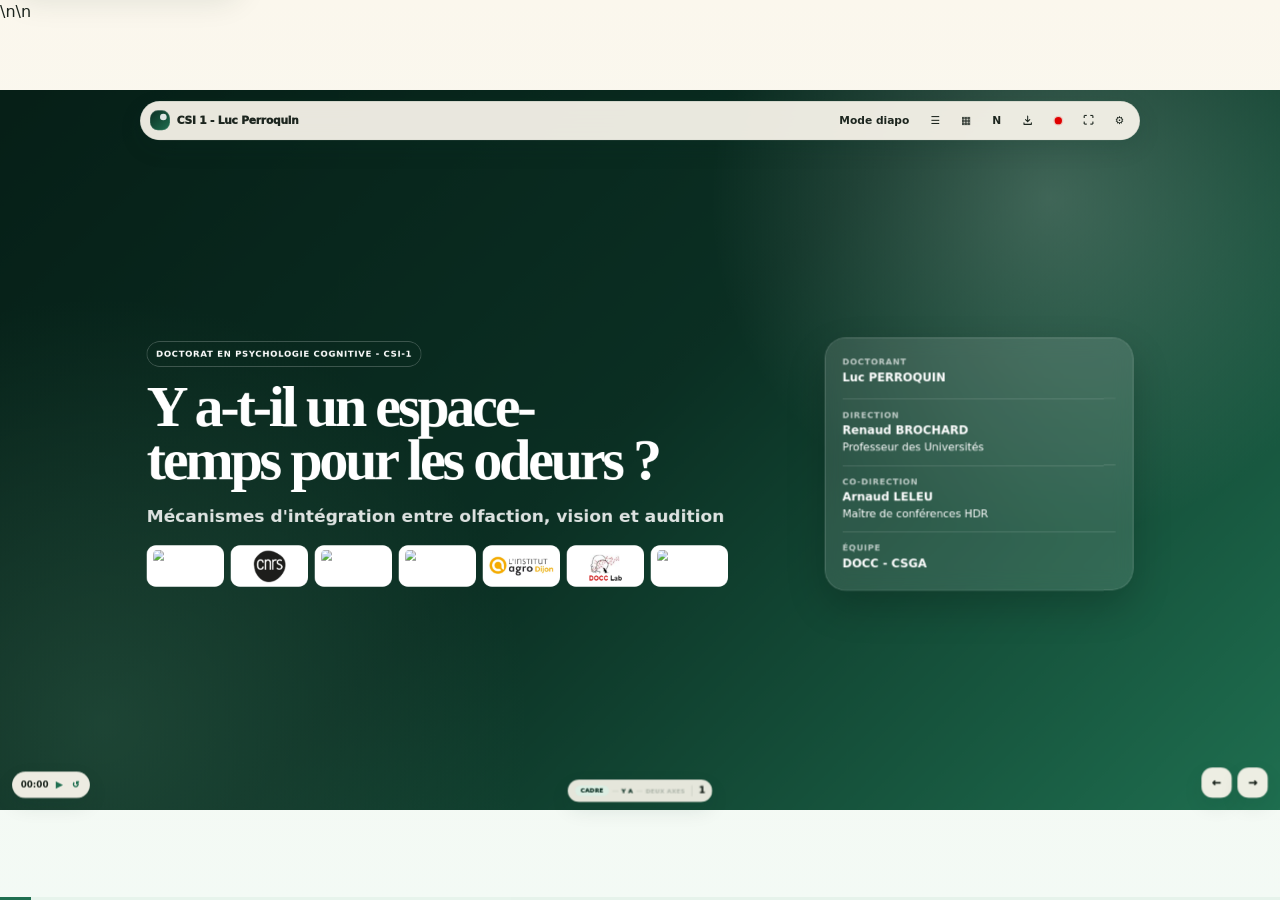
==== commit e864c576: "Enable date-aware planning state on slide 39" ====
--- a/index.html
+++ b/index.html
@@ -3355,23 +3355,23 @@
       "kicker": "Vue trimestrielle",
       "title": "Planification - les trois années de thèse",
       "lead": "Treize trimestres pour visualiser les activités réalisées, en cours et prévues",
-      "content": "<style>\n.csi-plan12{font-size:.64rem}\n.csi-plan12 .ph{display:grid;grid-template-columns:132px 1fr;gap:6px;margin-bottom:5px}\n.csi-plan12 .years,.csi-plan12 .quarters{display:grid;grid-template-columns:repeat(13,minmax(0,1fr));gap:4px}\n.csi-plan12 .year{padding:6px 5px;border-radius:11px;text-align:center;font-weight:950;letter-spacing:.055em;text-transform:uppercase;background:var(--accent-soft);color:var(--accent-strong);border:1px solid var(--line)}\n.csi-plan12 .q{position:relative;padding:5px 2px;border-radius:9px;text-align:center;font-weight:900;background:var(--white);border:1px solid var(--line);color:var(--muted);min-height:31px}\n.csi-plan12 .q.now{background:color-mix(in srgb,var(--accent) 12%,var(--white));color:var(--accent-strong);border-color:color-mix(in srgb,var(--accent) 45%,var(--line))}\n.csi-plan12 .here{display:block;font-size:.54rem;line-height:1.05;margin-top:2px;color:var(--accent);font-weight:950;white-space:normal}\n.csi-plan12 .lane{display:grid;grid-template-columns:132px 1fr;gap:6px;margin-top:6px}\n.csi-plan12 .lab{display:flex;align-items:center;padding:8px 10px;border-radius:13px;background:var(--accent-pale);border:1px solid var(--line);font-weight:950;font-size:.82rem;line-height:1.1;color:var(--accent-strong)}\n.csi-plan12 .track{display:grid;grid-template-columns:repeat(13,minmax(0,1fr));grid-template-rows:repeat(3,minmax(28px,auto));gap:4px;min-width:0}\n.csi-plan12 .evt{display:flex;flex-direction:column;align-items:center;justify-content:center;text-align:center;padding:5px 6px;border-radius:10px;background:var(--white);border:1px solid color-mix(in srgb,var(--accent) 30%,var(--line));box-shadow:0 3px 10px color-mix(in srgb,var(--accent) 7%,transparent);font-weight:850;line-height:1.08;white-space:normal;overflow-wrap:normal;word-break:normal;hyphens:none;min-width:0;min-height:40px}\n.csi-plan12 .evt.soft{background:color-mix(in srgb,var(--accent) 8%,var(--white))}\n.csi-plan12 .evt.dark{background:var(--accent-strong);color:#fff;border-color:transparent}\n.csi-plan12 .evt.muted{opacity:.76;border-style:dashed}\n.csi-plan12 .evt .ev-name{display:block;width:100%;font-weight:900;line-height:1.04;overflow-wrap:normal;word-break:normal;hyphens:none}\n.csi-plan12 .evt .ev-sub{display:block;width:100%;margin-top:3px;font-size:.78em;font-weight:800;line-height:1.04;color:inherit;overflow-wrap:normal;word-break:normal;hyphens:none}\n.csi-plan12 .legend{margin-top:7px;text-align:right;color:var(--muted);font-size:.61rem}\n</style><div class=\"csi-plan12\">\n<div class=\"ph\"><div></div><div class=\"years\"><div class=\"year\" style=\"grid-column:1/span 4\">Année 1</div><div class=\"year\" style=\"grid-column:5/span 4\">Année 2</div><div class=\"year\" style=\"grid-column:9/span 5\">Année 3</div></div></div>\n<div class=\"ph\"><div></div><div class=\"quarters\"><div class=\"q\">T1</div><div class=\"q\">T2</div><div class=\"q\">T3</div><div class=\"q now\">T4<span class=\"here\">📍 VOUS ÊTES ICI</span></div><div class=\"q\">T5</div><div class=\"q\">T6</div><div class=\"q\">T7</div><div class=\"q\">T8</div><div class=\"q\">T9</div><div class=\"q\">T10</div><div class=\"q\">T11</div><div class=\"q\">T12</div><div class=\"q\">T13</div></div></div>\n<div class=\"lane\"><div class=\"lab\">Études</div><div class=\"track\"><div class=\"evt soft\" style=\"grid-column:1/span 3;grid-row:1\">TWIXAV<br>passations</div><div class=\"evt soft\" style=\"grid-column:4;grid-row:1\">TWIXAV<br>analyses</div><div class=\"evt soft\" style=\"grid-column:1/span 3;grid-row:2\">VIBEX<br>passations</div><div class=\"evt soft\" style=\"grid-column:4;grid-row:2\">VIBEX<br>analyses</div><div class=\"evt\" style=\"grid-column:5/span 2;grid-row:1\">SOFT<br>passations</div><div class=\"evt\" style=\"grid-column:7;grid-row:1\">SOFT<br>analyses</div><div class=\"evt\" style=\"grid-column:5/span 2;grid-row:2\">VIBOLF<br>passations</div><div class=\"evt\" style=\"grid-column:7;grid-row:2\">VIBOLF<br>analyses</div><div class=\"evt\" style=\"grid-column:7/span 2;grid-row:3\">TWIXOLF<br>passations</div><div class=\"evt\" style=\"grid-column:9;grid-row:3\">TWIXOLF<br>analyses</div><div class=\"evt muted\" style=\"grid-column:8/span 3;grid-row:1\">SOLAR, BRAUD,<br>BRAUDOLF ?</div></div></div><div class=\"lane\"><div class=\"lab\">Publications</div><div class=\"track\"><div class=\"evt\" style=\"grid-column:7;grid-row:1\"><span class=\"ev-name\">VIBEX +<br>VIBOLF</span><span class=\"ev-sub\">rédaction</span></div><div class=\"evt\" style=\"grid-column:8;grid-row:1\"><span class=\"ev-name\">VIBEX +<br>VIBOLF</span><span class=\"ev-sub\">publication</span></div><div class=\"evt\" style=\"grid-column:8;grid-row:2\"><span class=\"ev-name\">SOFT</span><span class=\"ev-sub\">rédaction</span></div><div class=\"evt\" style=\"grid-column:9;grid-row:2\"><span class=\"ev-name\">SOFT</span><span class=\"ev-sub\">publication</span></div><div class=\"evt\" style=\"grid-column:8/span 2;grid-row:3\"><span class=\"ev-name\">TWIXAV + TWIXOLF</span><span class=\"ev-sub\">rédaction</span></div><div class=\"evt\" style=\"grid-column:10;grid-row:3\"><span class=\"ev-name\">TWIXAV +<br>TWIXOLF</span><span class=\"ev-sub\">publication</span></div></div></div><div class=\"lane\"><div class=\"lab\">Thèse</div><div class=\"track\"><div class=\"evt dark\" style=\"grid-column:1/span 4;grid-row:1\">État de l’art</div><div class=\"evt dark\" style=\"grid-column:3/span 2;grid-row:2\">CER - DPD</div><div class=\"evt dark\" style=\"grid-column:5;grid-row:2\"><span class=\"ev-name\">Soumission</span><span class=\"ev-sub\">CER - DPD</span></div><div class=\"evt dark\" style=\"grid-column:10/span 2;grid-row:2\">Rédaction</div><div class=\"evt dark\" style=\"grid-column:12;grid-row:1\">Soumission</div><div class=\"evt dark\" style=\"grid-column:13;grid-row:3\">Soutenance</div></div></div><div class=\"lane\"><div class=\"lab\">Communications</div><div class=\"track\"><div class=\"evt soft\" style=\"grid-column:3;grid-row:1\">JDD</div><div class=\"evt soft\" style=\"grid-column:4;grid-row:2\">Nuit des chercheurs</div><div class=\"evt\" style=\"grid-column:6;grid-row:1\">Expérimentarium</div><div class=\"evt\" style=\"grid-column:7;grid-row:1\">FJC</div><div class=\"evt\" style=\"grid-column:7;grid-row:2\">JDD</div><div class=\"evt\" style=\"grid-column:8;grid-row:1\">ECRO</div><div class=\"evt\" style=\"grid-column:9;grid-row:1\">GDR03</div><div class=\"evt\" style=\"grid-column:11;grid-row:1\">FJC</div><div class=\"evt\" style=\"grid-column:11;grid-row:2\">JDD</div><div class=\"evt muted\" style=\"grid-column:12;grid-row:1\">ISOT</div></div></div>\n<div class=\"legend\">Cycle trimestriel : T1 = oct.-déc., T2 = janv.-mars, T3 = avr.-juin, T4 = juil.-sept., puis répétition sur les années suivantes.</div>\n</div>",
-      "notes": "Repérage continu T1 à T13. VIBEX : passations T1-T3, analyses T4. VIBOLF : passations T5-T6, analyses T7. Publication commune VIBEX + VIBOLF : rédaction T7, publication T8. SOFT : passations T5-T6, analyses T7, rédaction T8, publication T9. TWIXOLF : passations T7-T8, analyses T9. Publication commune TWIXAV + TWIXOLF : rédaction T8-T9, publication T10. Thèse : CER - DPD T3-T4, soumission CER - DPD T5, rédaction T10-T11, soumission T12, soutenance T13. Le bloc collectes - analyses - intégration est retiré. Études exploratoires conditionnelles : SOLAR, BRAUD et BRAUDOLF de T8 à T10."
+      "content": "<style>\n.csi-plan12{font-size:.64rem}\n.csi-plan12 .ph{display:grid;grid-template-columns:132px 1fr;gap:6px;margin-bottom:5px}\n.csi-plan12 .years,.csi-plan12 .quarters{display:grid;grid-template-columns:repeat(13,minmax(0,1fr));gap:4px}\n.csi-plan12 .year{padding:6px 5px;border-radius:11px;text-align:center;font-weight:950;letter-spacing:.055em;text-transform:uppercase;background:var(--accent-soft);color:var(--accent-strong);border:1px solid var(--line)}\n.csi-plan12 .q{position:relative;padding:5px 2px;border-radius:9px;text-align:center;font-weight:900;background:var(--white);border:1px solid var(--line);color:var(--muted);min-height:31px}\n.csi-plan12 .q.now{background:color-mix(in srgb,var(--accent) 12%,var(--white));color:var(--accent-strong);border-color:color-mix(in srgb,var(--accent) 45%,var(--line))}\n.csi-plan12 .here{display:block;font-size:.54rem;line-height:1.05;margin-top:2px;color:var(--accent);font-weight:950;white-space:normal}\n.csi-plan12 .lane{display:grid;grid-template-columns:132px 1fr;gap:6px;margin-top:6px}\n.csi-plan12 .lab{display:flex;align-items:center;padding:8px 10px;border-radius:13px;background:var(--accent-pale);border:1px solid var(--line);font-weight:950;font-size:.82rem;line-height:1.1;color:var(--accent-strong)}\n.csi-plan12 .track{display:grid;grid-template-columns:repeat(13,minmax(0,1fr));grid-template-rows:repeat(3,minmax(28px,auto));gap:4px;min-width:0}\n.csi-plan12 .evt{display:flex;flex-direction:column;align-items:center;justify-content:center;text-align:center;padding:5px 6px;border-radius:10px;background:var(--white);border:1px solid color-mix(in srgb,var(--accent) 30%,var(--line));box-shadow:0 3px 10px color-mix(in srgb,var(--accent) 7%,transparent);font-weight:850;line-height:1.08;white-space:normal;overflow-wrap:normal;word-break:normal;hyphens:none;min-width:0;min-height:40px}\n.csi-plan12 .evt.soft{background:color-mix(in srgb,var(--accent) 8%,var(--white))}\n.csi-plan12 .evt.dark{background:var(--accent-strong);color:#fff;border-color:transparent}\n.csi-plan12 .evt.muted{opacity:.76;border-style:dashed}\n.csi-plan12 .evt .ev-name{display:block;width:100%;font-weight:900;line-height:1.04;overflow-wrap:normal;word-break:normal;hyphens:none}\n.csi-plan12 .evt .ev-sub{display:block;width:100%;margin-top:3px;font-size:.78em;font-weight:800;line-height:1.04;color:inherit;overflow-wrap:normal;word-break:normal;hyphens:none}\n.csi-plan12 .legend{margin-top:7px;text-align:right;color:var(--muted);font-size:.61rem}\n\n.csi-plan12 .q.past{background:color-mix(in srgb,var(--muted) 10%,var(--white));color:color-mix(in srgb,var(--muted) 82%,var(--text));border-color:color-mix(in srgb,var(--muted) 24%,var(--line))}\n.csi-plan12 .q.now{background:color-mix(in srgb,var(--accent) 16%,var(--white));color:var(--accent-strong);border-color:color-mix(in srgb,var(--accent) 55%,var(--line));box-shadow:0 0 0 2px color-mix(in srgb,var(--accent) 10%,transparent)}\n.csi-plan12 .evt.past{background:color-mix(in srgb,var(--muted) 10%,var(--white))!important;color:color-mix(in srgb,var(--muted) 88%,var(--text))!important;border-color:color-mix(in srgb,var(--muted) 25%,var(--line))!important;box-shadow:none!important;opacity:.72}\n.csi-plan12 .evt.current-period{background:color-mix(in srgb,var(--accent) 15%,var(--white))!important;color:var(--accent-strong)!important;border-color:color-mix(in srgb,var(--accent) 58%,var(--line))!important;box-shadow:0 5px 14px color-mix(in srgb,var(--accent) 13%,transparent)!important;opacity:1}\n.csi-plan12 .year.past{background:color-mix(in srgb,var(--muted) 10%,var(--white));color:var(--muted)}\n.csi-plan12 .year.current-period{background:color-mix(in srgb,var(--accent) 16%,var(--white));color:var(--accent-strong);border-color:color-mix(in srgb,var(--accent) 50%,var(--line))}\n</style><div class=\"csi-plan12\">\n<div class=\"ph\"><div></div><div class=\"years\"><div class=\"year\" style=\"grid-column:1/span 4\">Année 1</div><div class=\"year\" style=\"grid-column:5/span 4\">Année 2</div><div class=\"year\" style=\"grid-column:9/span 5\">Année 3</div></div></div>\n<div class=\"ph\"><div></div><div class=\"quarters\"><div class=\"q\">T1</div><div class=\"q\">T2</div><div class=\"q\">T3</div><div class=\"q\">T4</div><div class=\"q\">T5</div><div class=\"q\">T6</div><div class=\"q\">T7</div><div class=\"q\">T8</div><div class=\"q\">T9</div><div class=\"q\">T10</div><div class=\"q\">T11</div><div class=\"q\">T12</div><div class=\"q\">T13</div></div></div>\n<div class=\"lane\"><div class=\"lab\">Études</div><div class=\"track\"><div class=\"evt soft\" style=\"grid-column:1/span 3;grid-row:1\">TWIXAV<br>passations</div><div class=\"evt soft\" style=\"grid-column:4;grid-row:1\">TWIXAV<br>analyses</div><div class=\"evt soft\" style=\"grid-column:1/span 3;grid-row:2\">VIBEX<br>passations</div><div class=\"evt soft\" style=\"grid-column:4;grid-row:2\">VIBEX<br>analyses</div><div class=\"evt\" style=\"grid-column:5/span 2;grid-row:1\">SOFT<br>passations</div><div class=\"evt\" style=\"grid-column:7;grid-row:1\">SOFT<br>analyses</div><div class=\"evt\" style=\"grid-column:5/span 2;grid-row:2\">VIBOLF<br>passations</div><div class=\"evt\" style=\"grid-column:7;grid-row:2\">VIBOLF<br>analyses</div><div class=\"evt\" style=\"grid-column:7/span 2;grid-row:3\">TWIXOLF<br>passations</div><div class=\"evt\" style=\"grid-column:9;grid-row:3\">TWIXOLF<br>analyses</div><div class=\"evt muted\" style=\"grid-column:8/span 3;grid-row:1\">SOLAR, BRAUD,<br>BRAUDOLF ?</div></div></div><div class=\"lane\"><div class=\"lab\">Publications</div><div class=\"track\"><div class=\"evt\" style=\"grid-column:7;grid-row:1\"><span class=\"ev-name\">VIBEX +<br>VIBOLF</span><span class=\"ev-sub\">rédaction</span></div><div class=\"evt\" style=\"grid-column:8;grid-row:1\"><span class=\"ev-name\">VIBEX +<br>VIBOLF</span><span class=\"ev-sub\">publication</span></div><div class=\"evt\" style=\"grid-column:8;grid-row:2\"><span class=\"ev-name\">SOFT</span><span class=\"ev-sub\">rédaction</span></div><div class=\"evt\" style=\"grid-column:9;grid-row:2\"><span class=\"ev-name\">SOFT</span><span class=\"ev-sub\">publication</span></div><div class=\"evt\" style=\"grid-column:8/span 2;grid-row:3\"><span class=\"ev-name\">TWIXAV + TWIXOLF</span><span class=\"ev-sub\">rédaction</span></div><div class=\"evt\" style=\"grid-column:10;grid-row:3\"><span class=\"ev-name\">TWIXAV +<br>TWIXOLF</span><span class=\"ev-sub\">publication</span></div></div></div><div class=\"lane\"><div class=\"lab\">Thèse</div><div class=\"track\"><div class=\"evt dark\" style=\"grid-column:1/span 4;grid-row:1\">État de l’art</div><div class=\"evt dark\" style=\"grid-column:3/span 2;grid-row:2\">CER - DPD</div><div class=\"evt dark\" style=\"grid-column:5;grid-row:2\"><span class=\"ev-name\">Soumission</span><span class=\"ev-sub\">CER - DPD</span></div><div class=\"evt dark\" style=\"grid-column:10/span 2;grid-row:2\">Rédaction</div><div class=\"evt dark\" style=\"grid-column:12;grid-row:1\">Soumission</div><div class=\"evt dark\" style=\"grid-column:13;grid-row:3\">Soutenance</div></div></div><div class=\"lane\"><div class=\"lab\">Communications</div><div class=\"track\"><div class=\"evt soft\" style=\"grid-column:3;grid-row:1\">JDD</div><div class=\"evt soft\" style=\"grid-column:4;grid-row:2\">Nuit des chercheurs</div><div class=\"evt\" style=\"grid-column:6;grid-row:1\">Expérimentarium</div><div class=\"evt\" style=\"grid-column:7;grid-row:1\">FJC</div><div class=\"evt\" style=\"grid-column:7;grid-row:2\">JDD</div><div class=\"evt\" style=\"grid-column:8;grid-row:1\">ECRO</div><div class=\"evt\" style=\"grid-column:9;grid-row:1\">GDR03</div><div class=\"evt\" style=\"grid-column:11;grid-row:1\">FJC</div><div class=\"evt\" style=\"grid-column:11;grid-row:2\">JDD</div><div class=\"evt muted\" style=\"grid-column:12;grid-row:1\">ISOT</div></div></div>\n<div class=\"legend\">Cycle trimestriel : T1 = oct.-déc., T2 = janv.-mars, T3 = avr.-juin, T4 = juil.-sept., puis répétition sur les années suivantes.</div>\n</div>",
+      "notes": "Repérage continu T1 à T13. VIBEX : passations T1-T3, analyses T4. VIBOLF : passations T5-T6, analyses T7. Publication commune VIBEX + VIBOLF : rédaction T7, publication T8. SOFT : passations T5-T6, analyses T7, rédaction T8, publication T9. TWIXOLF : passations T7-T8, analyses T9. Publication commune TWIXAV + TWIXOLF : rédaction T8-T9, publication T10. Thèse : CER - DPD T3-T4, soumission CER - DPD T5, rédaction T10-T11, soumission T12, soutenance T13. Le bloc collectes - analyses - intégration est retiré. Études exploratoires conditionnelles : SOLAR, BRAUD et BRAUDOLF de T8 à T10. Le repère « VOUS ÊTES ICI » et l’état passé / courant des blocs sont calculés automatiquement à partir de la date, avec T1 démarrant en octobre 2025."
     },
     "_en": {
       "section": "Planning",
       "kicker": "Quarterly view",
       "title": "Planning - the three PhD years",
       "lead": "Thirteen quarters to visualize completed, ongoing and planned activities",
-      "content": "<style>\n.csi-plan12{font-size:.64rem}\n.csi-plan12 .ph{display:grid;grid-template-columns:132px 1fr;gap:6px;margin-bottom:5px}\n.csi-plan12 .years,.csi-plan12 .quarters{display:grid;grid-template-columns:repeat(13,minmax(0,1fr));gap:4px}\n.csi-plan12 .year{padding:6px 5px;border-radius:11px;text-align:center;font-weight:950;letter-spacing:.055em;text-transform:uppercase;background:var(--accent-soft);color:var(--accent-strong);border:1px solid var(--line)}\n.csi-plan12 .q{position:relative;padding:5px 2px;border-radius:9px;text-align:center;font-weight:900;background:var(--white);border:1px solid var(--line);color:var(--muted);min-height:31px}\n.csi-plan12 .q.now{background:color-mix(in srgb,var(--accent) 12%,var(--white));color:var(--accent-strong);border-color:color-mix(in srgb,var(--accent) 45%,var(--line))}\n.csi-plan12 .here{display:block;font-size:.54rem;line-height:1.05;margin-top:2px;color:var(--accent);font-weight:950;white-space:normal}\n.csi-plan12 .lane{display:grid;grid-template-columns:132px 1fr;gap:6px;margin-top:6px}\n.csi-plan12 .lab{display:flex;align-items:center;padding:8px 10px;border-radius:13px;background:var(--accent-pale);border:1px solid var(--line);font-weight:950;font-size:.82rem;line-height:1.1;color:var(--accent-strong)}\n.csi-plan12 .track{display:grid;grid-template-columns:repeat(13,minmax(0,1fr));grid-template-rows:repeat(3,minmax(28px,auto));gap:4px;min-width:0}\n.csi-plan12 .evt{display:flex;flex-direction:column;align-items:center;justify-content:center;text-align:center;padding:5px 6px;border-radius:10px;background:var(--white);border:1px solid color-mix(in srgb,var(--accent) 30%,var(--line));box-shadow:0 3px 10px color-mix(in srgb,var(--accent) 7%,transparent);font-weight:850;line-height:1.08;white-space:normal;overflow-wrap:normal;word-break:normal;hyphens:none;min-width:0;min-height:40px}\n.csi-plan12 .evt.soft{background:color-mix(in srgb,var(--accent) 8%,var(--white))}\n.csi-plan12 .evt.dark{background:var(--accent-strong);color:#fff;border-color:transparent}\n.csi-plan12 .evt.muted{opacity:.76;border-style:dashed}\n.csi-plan12 .evt .ev-name{display:block;width:100%;font-weight:900;line-height:1.04;overflow-wrap:normal;word-break:normal;hyphens:none}\n.csi-plan12 .evt .ev-sub{display:block;width:100%;margin-top:3px;font-size:.78em;font-weight:800;line-height:1.04;color:inherit;overflow-wrap:normal;word-break:normal;hyphens:none}\n.csi-plan12 .legend{margin-top:7px;text-align:right;color:var(--muted);font-size:.61rem}\n</style><div class=\"csi-plan12\">\n<div class=\"ph\"><div></div><div class=\"years\"><div class=\"year\" style=\"grid-column:1/span 4\">Year 1</div><div class=\"year\" style=\"grid-column:5/span 4\">Year 2</div><div class=\"year\" style=\"grid-column:9/span 5\">Year 3</div></div></div>\n<div class=\"ph\"><div></div><div class=\"quarters\"><div class=\"q\">Q1</div><div class=\"q\">Q2</div><div class=\"q\">Q3</div><div class=\"q now\">Q4<span class=\"here\">📍 YOU ARE HERE</span></div><div class=\"q\">Q5</div><div class=\"q\">Q6</div><div class=\"q\">Q7</div><div class=\"q\">Q8</div><div class=\"q\">Q9</div><div class=\"q\">Q10</div><div class=\"q\">Q11</div><div class=\"q\">Q12</div><div class=\"q\">Q13</div></div></div>\n<div class=\"lane\"><div class=\"lab\">Studies</div><div class=\"track\"><div class=\"evt soft\" style=\"grid-column:1/span 3;grid-row:1\">TWIXAV<br>data collection</div><div class=\"evt soft\" style=\"grid-column:4;grid-row:1\">TWIXAV<br>analyses</div><div class=\"evt soft\" style=\"grid-column:1/span 3;grid-row:2\">VIBEX<br>data collection</div><div class=\"evt soft\" style=\"grid-column:4;grid-row:2\">VIBEX<br>analyses</div><div class=\"evt\" style=\"grid-column:5/span 2;grid-row:1\">SOFT<br>data collection</div><div class=\"evt\" style=\"grid-column:7;grid-row:1\">SOFT<br>analyses</div><div class=\"evt\" style=\"grid-column:5/span 2;grid-row:2\">VIBOLF<br>data collection</div><div class=\"evt\" style=\"grid-column:7;grid-row:2\">VIBOLF<br>analyses</div><div class=\"evt\" style=\"grid-column:7/span 2;grid-row:3\">TWIXOLF<br>data collection</div><div class=\"evt\" style=\"grid-column:9;grid-row:3\">TWIXOLF<br>analyses</div><div class=\"evt muted\" style=\"grid-column:8/span 3;grid-row:1\">SOLAR, BRAUD,<br>BRAUDOLF ?</div></div></div><div class=\"lane\"><div class=\"lab\">Publications</div><div class=\"track\"><div class=\"evt\" style=\"grid-column:7;grid-row:1\"><span class=\"ev-name\">VIBEX +<br>VIBOLF</span><span class=\"ev-sub\">writing</span></div><div class=\"evt\" style=\"grid-column:8;grid-row:1\"><span class=\"ev-name\">VIBEX +<br>VIBOLF</span><span class=\"ev-sub\">publication</span></div><div class=\"evt\" style=\"grid-column:8;grid-row:2\"><span class=\"ev-name\">SOFT</span><span class=\"ev-sub\">writing</span></div><div class=\"evt\" style=\"grid-column:9;grid-row:2\"><span class=\"ev-name\">SOFT</span><span class=\"ev-sub\">publication</span></div><div class=\"evt\" style=\"grid-column:8/span 2;grid-row:3\"><span class=\"ev-name\">TWIXAV + TWIXOLF</span><span class=\"ev-sub\">writing</span></div><div class=\"evt\" style=\"grid-column:10;grid-row:3\"><span class=\"ev-name\">TWIXAV +<br>TWIXOLF</span><span class=\"ev-sub\">publication</span></div></div></div><div class=\"lane\"><div class=\"lab\">Thesis</div><div class=\"track\"><div class=\"evt dark\" style=\"grid-column:1/span 4;grid-row:1\">Literature review</div><div class=\"evt dark\" style=\"grid-column:3/span 2;grid-row:2\">CER - DPD</div><div class=\"evt dark\" style=\"grid-column:5;grid-row:2\"><span class=\"ev-name\">Submission</span><span class=\"ev-sub\">CER - DPD</span></div><div class=\"evt dark\" style=\"grid-column:10/span 2;grid-row:2\">Writing</div><div class=\"evt dark\" style=\"grid-column:12;grid-row:1\">Submission</div><div class=\"evt dark\" style=\"grid-column:13;grid-row:3\">Defense</div></div></div><div class=\"lane\"><div class=\"lab\">Communications</div><div class=\"track\"><div class=\"evt soft\" style=\"grid-column:3;grid-row:1\">JDD</div><div class=\"evt soft\" style=\"grid-column:4;grid-row:2\">Researchers' Night</div><div class=\"evt\" style=\"grid-column:6;grid-row:1\">Experimentarium</div><div class=\"evt\" style=\"grid-column:7;grid-row:1\">FJC</div><div class=\"evt\" style=\"grid-column:7;grid-row:2\">JDD</div><div class=\"evt\" style=\"grid-column:8;grid-row:1\">ECRO</div><div class=\"evt\" style=\"grid-column:9;grid-row:1\">GDR03</div><div class=\"evt\" style=\"grid-column:11;grid-row:1\">FJC</div><div class=\"evt\" style=\"grid-column:11;grid-row:2\">JDD</div><div class=\"evt muted\" style=\"grid-column:12;grid-row:1\">ISOT</div></div></div>\n<div class=\"legend\">Quarter cycle: Q1 = Oct.-Dec., Q2 = Jan.-Mar., Q3 = Apr.-Jun., Q4 = Jul.-Sep., then repeated across subsequent years.</div>\n</div>",
-      "notes": "Continuous Q1-Q13 numbering. VIBEX: data collection Q1-Q3, analyses Q4. VIBOLF: data collection Q5-Q6, analyses Q7. Joint VIBEX + VIBOLF paper: writing Q7, publication Q8. SOFT: data collection Q5-Q6, analyses Q7, writing Q8, publication Q9. TWIXOLF: data collection Q7-Q8, analyses Q9. Joint TWIXAV + TWIXOLF paper: writing Q8-Q9, publication Q10. Thesis: CER - DPD Q3-Q4, CER - DPD submission Q5, writing Q10-Q11, submission Q12, defense Q13. The collections - analyses - integration block is removed. Conditional exploratory studies: SOLAR, BRAUD and BRAUDOLF from Q8 to Q10."
+      "content": "<style>\n.csi-plan12{font-size:.64rem}\n.csi-plan12 .ph{display:grid;grid-template-columns:132px 1fr;gap:6px;margin-bottom:5px}\n.csi-plan12 .years,.csi-plan12 .quarters{display:grid;grid-template-columns:repeat(13,minmax(0,1fr));gap:4px}\n.csi-plan12 .year{padding:6px 5px;border-radius:11px;text-align:center;font-weight:950;letter-spacing:.055em;text-transform:uppercase;background:var(--accent-soft);color:var(--accent-strong);border:1px solid var(--line)}\n.csi-plan12 .q{position:relative;padding:5px 2px;border-radius:9px;text-align:center;font-weight:900;background:var(--white);border:1px solid var(--line);color:var(--muted);min-height:31px}\n.csi-plan12 .q.now{background:color-mix(in srgb,var(--accent) 12%,var(--white));color:var(--accent-strong);border-color:color-mix(in srgb,var(--accent) 45%,var(--line))}\n.csi-plan12 .here{display:block;font-size:.54rem;line-height:1.05;margin-top:2px;color:var(--accent);font-weight:950;white-space:normal}\n.csi-plan12 .lane{display:grid;grid-template-columns:132px 1fr;gap:6px;margin-top:6px}\n.csi-plan12 .lab{display:flex;align-items:center;padding:8px 10px;border-radius:13px;background:var(--accent-pale);border:1px solid var(--line);font-weight:950;font-size:.82rem;line-height:1.1;color:var(--accent-strong)}\n.csi-plan12 .track{display:grid;grid-template-columns:repeat(13,minmax(0,1fr));grid-template-rows:repeat(3,minmax(28px,auto));gap:4px;min-width:0}\n.csi-plan12 .evt{display:flex;flex-direction:column;align-items:center;justify-content:center;text-align:center;padding:5px 6px;border-radius:10px;background:var(--white);border:1px solid color-mix(in srgb,var(--accent) 30%,var(--line));box-shadow:0 3px 10px color-mix(in srgb,var(--accent) 7%,transparent);font-weight:850;line-height:1.08;white-space:normal;overflow-wrap:normal;word-break:normal;hyphens:none;min-width:0;min-height:40px}\n.csi-plan12 .evt.soft{background:color-mix(in srgb,var(--accent) 8%,var(--white))}\n.csi-plan12 .evt.dark{background:var(--accent-strong);color:#fff;border-color:transparent}\n.csi-plan12 .evt.muted{opacity:.76;border-style:dashed}\n.csi-plan12 .evt .ev-name{display:block;width:100%;font-weight:900;line-height:1.04;overflow-wrap:normal;word-break:normal;hyphens:none}\n.csi-plan12 .evt .ev-sub{display:block;width:100%;margin-top:3px;font-size:.78em;font-weight:800;line-height:1.04;color:inherit;overflow-wrap:normal;word-break:normal;hyphens:none}\n.csi-plan12 .legend{margin-top:7px;text-align:right;color:var(--muted);font-size:.61rem}\n\n.csi-plan12 .q.past{background:color-mix(in srgb,var(--muted) 10%,var(--white));color:color-mix(in srgb,var(--muted) 82%,var(--text));border-color:color-mix(in srgb,var(--muted) 24%,var(--line))}\n.csi-plan12 .q.now{background:color-mix(in srgb,var(--accent) 16%,var(--white));color:var(--accent-strong);border-color:color-mix(in srgb,var(--accent) 55%,var(--line));box-shadow:0 0 0 2px color-mix(in srgb,var(--accent) 10%,transparent)}\n.csi-plan12 .evt.past{background:color-mix(in srgb,var(--muted) 10%,var(--white))!important;color:color-mix(in srgb,var(--muted) 88%,var(--text))!important;border-color:color-mix(in srgb,var(--muted) 25%,var(--line))!important;box-shadow:none!important;opacity:.72}\n.csi-plan12 .evt.current-period{background:color-mix(in srgb,var(--accent) 15%,var(--white))!important;color:var(--accent-strong)!important;border-color:color-mix(in srgb,var(--accent) 58%,var(--line))!important;box-shadow:0 5px 14px color-mix(in srgb,var(--accent) 13%,transparent)!important;opacity:1}\n.csi-plan12 .year.past{background:color-mix(in srgb,var(--muted) 10%,var(--white));color:var(--muted)}\n.csi-plan12 .year.current-period{background:color-mix(in srgb,var(--accent) 16%,var(--white));color:var(--accent-strong);border-color:color-mix(in srgb,var(--accent) 50%,var(--line))}\n</style><div class=\"csi-plan12\">\n<div class=\"ph\"><div></div><div class=\"years\"><div class=\"year\" style=\"grid-column:1/span 4\">Year 1</div><div class=\"year\" style=\"grid-column:5/span 4\">Year 2</div><div class=\"year\" style=\"grid-column:9/span 5\">Year 3</div></div></div>\n<div class=\"ph\"><div></div><div class=\"quarters\"><div class=\"q\">Q1</div><div class=\"q\">Q2</div><div class=\"q\">Q3</div><div class=\"q\">Q4</div><div class=\"q\">Q5</div><div class=\"q\">Q6</div><div class=\"q\">Q7</div><div class=\"q\">Q8</div><div class=\"q\">Q9</div><div class=\"q\">Q10</div><div class=\"q\">Q11</div><div class=\"q\">Q12</div><div class=\"q\">Q13</div></div></div>\n<div class=\"lane\"><div class=\"lab\">Studies</div><div class=\"track\"><div class=\"evt soft\" style=\"grid-column:1/span 3;grid-row:1\">TWIXAV<br>data collection</div><div class=\"evt soft\" style=\"grid-column:4;grid-row:1\">TWIXAV<br>analyses</div><div class=\"evt soft\" style=\"grid-column:1/span 3;grid-row:2\">VIBEX<br>data collection</div><div class=\"evt soft\" style=\"grid-column:4;grid-row:2\">VIBEX<br>analyses</div><div class=\"evt\" style=\"grid-column:5/span 2;grid-row:1\">SOFT<br>data collection</div><div class=\"evt\" style=\"grid-column:7;grid-row:1\">SOFT<br>analyses</div><div class=\"evt\" style=\"grid-column:5/span 2;grid-row:2\">VIBOLF<br>data collection</div><div class=\"evt\" style=\"grid-column:7;grid-row:2\">VIBOLF<br>analyses</div><div class=\"evt\" style=\"grid-column:7/span 2;grid-row:3\">TWIXOLF<br>data collection</div><div class=\"evt\" style=\"grid-column:9;grid-row:3\">TWIXOLF<br>analyses</div><div class=\"evt muted\" style=\"grid-column:8/span 3;grid-row:1\">SOLAR, BRAUD,<br>BRAUDOLF ?</div></div></div><div class=\"lane\"><div class=\"lab\">Publications</div><div class=\"track\"><div class=\"evt\" style=\"grid-column:7;grid-row:1\"><span class=\"ev-name\">VIBEX +<br>VIBOLF</span><span class=\"ev-sub\">writing</span></div><div class=\"evt\" style=\"grid-column:8;grid-row:1\"><span class=\"ev-name\">VIBEX +<br>VIBOLF</span><span class=\"ev-sub\">publication</span></div><div class=\"evt\" style=\"grid-column:8;grid-row:2\"><span class=\"ev-name\">SOFT</span><span class=\"ev-sub\">writing</span></div><div class=\"evt\" style=\"grid-column:9;grid-row:2\"><span class=\"ev-name\">SOFT</span><span class=\"ev-sub\">publication</span></div><div class=\"evt\" style=\"grid-column:8/span 2;grid-row:3\"><span class=\"ev-name\">TWIXAV + TWIXOLF</span><span class=\"ev-sub\">writing</span></div><div class=\"evt\" style=\"grid-column:10;grid-row:3\"><span class=\"ev-name\">TWIXAV +<br>TWIXOLF</span><span class=\"ev-sub\">publication</span></div></div></div><div class=\"lane\"><div class=\"lab\">Thesis</div><div class=\"track\"><div class=\"evt dark\" style=\"grid-column:1/span 4;grid-row:1\">Literature review</div><div class=\"evt dark\" style=\"grid-column:3/span 2;grid-row:2\">CER - DPD</div><div class=\"evt dark\" style=\"grid-column:5;grid-row:2\"><span class=\"ev-name\">Submission</span><span class=\"ev-sub\">CER - DPD</span></div><div class=\"evt dark\" style=\"grid-column:10/span 2;grid-row:2\">Writing</div><div class=\"evt dark\" style=\"grid-column:12;grid-row:1\">Submission</div><div class=\"evt dark\" style=\"grid-column:13;grid-row:3\">Defense</div></div></div><div class=\"lane\"><div class=\"lab\">Communications</div><div class=\"track\"><div class=\"evt soft\" style=\"grid-column:3;grid-row:1\">JDD</div><div class=\"evt soft\" style=\"grid-column:4;grid-row:2\">Researchers' Night</div><div class=\"evt\" style=\"grid-column:6;grid-row:1\">Experimentarium</div><div class=\"evt\" style=\"grid-column:7;grid-row:1\">FJC</div><div class=\"evt\" style=\"grid-column:7;grid-row:2\">JDD</div><div class=\"evt\" style=\"grid-column:8;grid-row:1\">ECRO</div><div class=\"evt\" style=\"grid-column:9;grid-row:1\">GDR03</div><div class=\"evt\" style=\"grid-column:11;grid-row:1\">FJC</div><div class=\"evt\" style=\"grid-column:11;grid-row:2\">JDD</div><div class=\"evt muted\" style=\"grid-column:12;grid-row:1\">ISOT</div></div></div>\n<div class=\"legend\">Quarter cycle: Q1 = Oct.-Dec., Q2 = Jan.-Mar., Q3 = Apr.-Jun., Q4 = Jul.-Sep., then repeated across subsequent years.</div>\n</div>",
+      "notes": "Continuous Q1-Q13 numbering. VIBEX: data collection Q1-Q3, analyses Q4. VIBOLF: data collection Q5-Q6, analyses Q7. Joint VIBEX + VIBOLF paper: writing Q7, publication Q8. SOFT: data collection Q5-Q6, analyses Q7, writing Q8, publication Q9. TWIXOLF: data collection Q7-Q8, analyses Q9. Joint TWIXAV + TWIXOLF paper: writing Q8-Q9, publication Q10. Thesis: CER - DPD Q3-Q4, CER - DPD submission Q5, writing Q10-Q11, submission Q12, defense Q13. The collections - analyses - integration block is removed. Conditional exploratory studies: SOLAR, BRAUD and BRAUDOLF from Q8 to Q10. The “YOU ARE HERE” marker and past / current block states are calculated automatically from the date, with Q1 starting in October 2025."
     },
     "section": "Planification",
     "kicker": "Vue trimestrielle",
     "title": "Planification - les trois années de thèse",
     "lead": "Treize trimestres pour visualiser les activités réalisées, en cours et prévues",
-    "content": "<style>\n.csi-plan12{font-size:.64rem}\n.csi-plan12 .ph{display:grid;grid-template-columns:132px 1fr;gap:6px;margin-bottom:5px}\n.csi-plan12 .years,.csi-plan12 .quarters{display:grid;grid-template-columns:repeat(13,minmax(0,1fr));gap:4px}\n.csi-plan12 .year{padding:6px 5px;border-radius:11px;text-align:center;font-weight:950;letter-spacing:.055em;text-transform:uppercase;background:var(--accent-soft);color:var(--accent-strong);border:1px solid var(--line)}\n.csi-plan12 .q{position:relative;padding:5px 2px;border-radius:9px;text-align:center;font-weight:900;background:var(--white);border:1px solid var(--line);color:var(--muted);min-height:31px}\n.csi-plan12 .q.now{background:color-mix(in srgb,var(--accent) 12%,var(--white));color:var(--accent-strong);border-color:color-mix(in srgb,var(--accent) 45%,var(--line))}\n.csi-plan12 .here{display:block;font-size:.54rem;line-height:1.05;margin-top:2px;color:var(--accent);font-weight:950;white-space:normal}\n.csi-plan12 .lane{display:grid;grid-template-columns:132px 1fr;gap:6px;margin-top:6px}\n.csi-plan12 .lab{display:flex;align-items:center;padding:8px 10px;border-radius:13px;background:var(--accent-pale);border:1px solid var(--line);font-weight:950;font-size:.82rem;line-height:1.1;color:var(--accent-strong)}\n.csi-plan12 .track{display:grid;grid-template-columns:repeat(13,minmax(0,1fr));grid-template-rows:repeat(3,minmax(28px,auto));gap:4px;min-width:0}\n.csi-plan12 .evt{display:flex;flex-direction:column;align-items:center;justify-content:center;text-align:center;padding:5px 6px;border-radius:10px;background:var(--white);border:1px solid color-mix(in srgb,var(--accent) 30%,var(--line));box-shadow:0 3px 10px color-mix(in srgb,var(--accent) 7%,transparent);font-weight:850;line-height:1.08;white-space:normal;overflow-wrap:normal;word-break:normal;hyphens:none;min-width:0;min-height:40px}\n.csi-plan12 .evt.soft{background:color-mix(in srgb,var(--accent) 8%,var(--white))}\n.csi-plan12 .evt.dark{background:var(--accent-strong);color:#fff;border-color:transparent}\n.csi-plan12 .evt.muted{opacity:.76;border-style:dashed}\n.csi-plan12 .evt .ev-name{display:block;width:100%;font-weight:900;line-height:1.04;overflow-wrap:normal;word-break:normal;hyphens:none}\n.csi-plan12 .evt .ev-sub{display:block;width:100%;margin-top:3px;font-size:.78em;font-weight:800;line-height:1.04;color:inherit;overflow-wrap:normal;word-break:normal;hyphens:none}\n.csi-plan12 .legend{margin-top:7px;text-align:right;color:var(--muted);font-size:.61rem}\n</style><div class=\"csi-plan12\">\n<div class=\"ph\"><div></div><div class=\"years\"><div class=\"year\" style=\"grid-column:1/span 4\">Année 1</div><div class=\"year\" style=\"grid-column:5/span 4\">Année 2</div><div class=\"year\" style=\"grid-column:9/span 5\">Année 3</div></div></div>\n<div class=\"ph\"><div></div><div class=\"quarters\"><div class=\"q\">T1</div><div class=\"q\">T2</div><div class=\"q\">T3</div><div class=\"q now\">T4<span class=\"here\">📍 VOUS ÊTES ICI</span></div><div class=\"q\">T5</div><div class=\"q\">T6</div><div class=\"q\">T7</div><div class=\"q\">T8</div><div class=\"q\">T9</div><div class=\"q\">T10</div><div class=\"q\">T11</div><div class=\"q\">T12</div><div class=\"q\">T13</div></div></div>\n<div class=\"lane\"><div class=\"lab\">Études</div><div class=\"track\"><div class=\"evt soft\" style=\"grid-column:1/span 3;grid-row:1\">TWIXAV<br>passations</div><div class=\"evt soft\" style=\"grid-column:4;grid-row:1\">TWIXAV<br>analyses</div><div class=\"evt soft\" style=\"grid-column:1/span 3;grid-row:2\">VIBEX<br>passations</div><div class=\"evt soft\" style=\"grid-column:4;grid-row:2\">VIBEX<br>analyses</div><div class=\"evt\" style=\"grid-column:5/span 2;grid-row:1\">SOFT<br>passations</div><div class=\"evt\" style=\"grid-column:7;grid-row:1\">SOFT<br>analyses</div><div class=\"evt\" style=\"grid-column:5/span 2;grid-row:2\">VIBOLF<br>passations</div><div class=\"evt\" style=\"grid-column:7;grid-row:2\">VIBOLF<br>analyses</div><div class=\"evt\" style=\"grid-column:7/span 2;grid-row:3\">TWIXOLF<br>passations</div><div class=\"evt\" style=\"grid-column:9;grid-row:3\">TWIXOLF<br>analyses</div><div class=\"evt muted\" style=\"grid-column:8/span 3;grid-row:1\">SOLAR, BRAUD,<br>BRAUDOLF ?</div></div></div><div class=\"lane\"><div class=\"lab\">Publications</div><div class=\"track\"><div class=\"evt\" style=\"grid-column:7;grid-row:1\"><span class=\"ev-name\">VIBEX +<br>VIBOLF</span><span class=\"ev-sub\">rédaction</span></div><div class=\"evt\" style=\"grid-column:8;grid-row:1\"><span class=\"ev-name\">VIBEX +<br>VIBOLF</span><span class=\"ev-sub\">publication</span></div><div class=\"evt\" style=\"grid-column:8;grid-row:2\"><span class=\"ev-name\">SOFT</span><span class=\"ev-sub\">rédaction</span></div><div class=\"evt\" style=\"grid-column:9;grid-row:2\"><span class=\"ev-name\">SOFT</span><span class=\"ev-sub\">publication</span></div><div class=\"evt\" style=\"grid-column:8/span 2;grid-row:3\"><span class=\"ev-name\">TWIXAV + TWIXOLF</span><span class=\"ev-sub\">rédaction</span></div><div class=\"evt\" style=\"grid-column:10;grid-row:3\"><span class=\"ev-name\">TWIXAV +<br>TWIXOLF</span><span class=\"ev-sub\">publication</span></div></div></div><div class=\"lane\"><div class=\"lab\">Thèse</div><div class=\"track\"><div class=\"evt dark\" style=\"grid-column:1/span 4;grid-row:1\">État de l’art</div><div class=\"evt dark\" style=\"grid-column:3/span 2;grid-row:2\">CER - DPD</div><div class=\"evt dark\" style=\"grid-column:5;grid-row:2\"><span class=\"ev-name\">Soumission</span><span class=\"ev-sub\">CER - DPD</span></div><div class=\"evt dark\" style=\"grid-column:10/span 2;grid-row:2\">Rédaction</div><div class=\"evt dark\" style=\"grid-column:12;grid-row:1\">Soumission</div><div class=\"evt dark\" style=\"grid-column:13;grid-row:3\">Soutenance</div></div></div><div class=\"lane\"><div class=\"lab\">Communications</div><div class=\"track\"><div class=\"evt soft\" style=\"grid-column:3;grid-row:1\">JDD</div><div class=\"evt soft\" style=\"grid-column:4;grid-row:2\">Nuit des chercheurs</div><div class=\"evt\" style=\"grid-column:6;grid-row:1\">Expérimentarium</div><div class=\"evt\" style=\"grid-column:7;grid-row:1\">FJC</div><div class=\"evt\" style=\"grid-column:7;grid-row:2\">JDD</div><div class=\"evt\" style=\"grid-column:8;grid-row:1\">ECRO</div><div class=\"evt\" style=\"grid-column:9;grid-row:1\">GDR03</div><div class=\"evt\" style=\"grid-column:11;grid-row:1\">FJC</div><div class=\"evt\" style=\"grid-column:11;grid-row:2\">JDD</div><div class=\"evt muted\" style=\"grid-column:12;grid-row:1\">ISOT</div></div></div>\n<div class=\"legend\">Cycle trimestriel : T1 = oct.-déc., T2 = janv.-mars, T3 = avr.-juin, T4 = juil.-sept., puis répétition sur les années suivantes.</div>\n</div>",
-    "notes": "Repérage continu T1 à T13. VIBEX : passations T1-T3, analyses T4. VIBOLF : passations T5-T6, analyses T7. Publication commune VIBEX + VIBOLF : rédaction T7, publication T8. SOFT : passations T5-T6, analyses T7, rédaction T8, publication T9. TWIXOLF : passations T7-T8, analyses T9. Publication commune TWIXAV + TWIXOLF : rédaction T8-T9, publication T10. Thèse : CER - DPD T3-T4, soumission CER - DPD T5, rédaction T10-T11, soumission T12, soutenance T13. Le bloc collectes - analyses - intégration est retiré. Études exploratoires conditionnelles : SOLAR, BRAUD et BRAUDOLF de T8 à T10."
+    "content": "<style>\n.csi-plan12{font-size:.64rem}\n.csi-plan12 .ph{display:grid;grid-template-columns:132px 1fr;gap:6px;margin-bottom:5px}\n.csi-plan12 .years,.csi-plan12 .quarters{display:grid;grid-template-columns:repeat(13,minmax(0,1fr));gap:4px}\n.csi-plan12 .year{padding:6px 5px;border-radius:11px;text-align:center;font-weight:950;letter-spacing:.055em;text-transform:uppercase;background:var(--accent-soft);color:var(--accent-strong);border:1px solid var(--line)}\n.csi-plan12 .q{position:relative;padding:5px 2px;border-radius:9px;text-align:center;font-weight:900;background:var(--white);border:1px solid var(--line);color:var(--muted);min-height:31px}\n.csi-plan12 .q.now{background:color-mix(in srgb,var(--accent) 12%,var(--white));color:var(--accent-strong);border-color:color-mix(in srgb,var(--accent) 45%,var(--line))}\n.csi-plan12 .here{display:block;font-size:.54rem;line-height:1.05;margin-top:2px;color:var(--accent);font-weight:950;white-space:normal}\n.csi-plan12 .lane{display:grid;grid-template-columns:132px 1fr;gap:6px;margin-top:6px}\n.csi-plan12 .lab{display:flex;align-items:center;padding:8px 10px;border-radius:13px;background:var(--accent-pale);border:1px solid var(--line);font-weight:950;font-size:.82rem;line-height:1.1;color:var(--accent-strong)}\n.csi-plan12 .track{display:grid;grid-template-columns:repeat(13,minmax(0,1fr));grid-template-rows:repeat(3,minmax(28px,auto));gap:4px;min-width:0}\n.csi-plan12 .evt{display:flex;flex-direction:column;align-items:center;justify-content:center;text-align:center;padding:5px 6px;border-radius:10px;background:var(--white);border:1px solid color-mix(in srgb,var(--accent) 30%,var(--line));box-shadow:0 3px 10px color-mix(in srgb,var(--accent) 7%,transparent);font-weight:850;line-height:1.08;white-space:normal;overflow-wrap:normal;word-break:normal;hyphens:none;min-width:0;min-height:40px}\n.csi-plan12 .evt.soft{background:color-mix(in srgb,var(--accent) 8%,var(--white))}\n.csi-plan12 .evt.dark{background:var(--accent-strong);color:#fff;border-color:transparent}\n.csi-plan12 .evt.muted{opacity:.76;border-style:dashed}\n.csi-plan12 .evt .ev-name{display:block;width:100%;font-weight:900;line-height:1.04;overflow-wrap:normal;word-break:normal;hyphens:none}\n.csi-plan12 .evt .ev-sub{display:block;width:100%;margin-top:3px;font-size:.78em;font-weight:800;line-height:1.04;color:inherit;overflow-wrap:normal;word-break:normal;hyphens:none}\n.csi-plan12 .legend{margin-top:7px;text-align:right;color:var(--muted);font-size:.61rem}\n\n.csi-plan12 .q.past{background:color-mix(in srgb,var(--muted) 10%,var(--white));color:color-mix(in srgb,var(--muted) 82%,var(--text));border-color:color-mix(in srgb,var(--muted) 24%,var(--line))}\n.csi-plan12 .q.now{background:color-mix(in srgb,var(--accent) 16%,var(--white));color:var(--accent-strong);border-color:color-mix(in srgb,var(--accent) 55%,var(--line));box-shadow:0 0 0 2px color-mix(in srgb,var(--accent) 10%,transparent)}\n.csi-plan12 .evt.past{background:color-mix(in srgb,var(--muted) 10%,var(--white))!important;color:color-mix(in srgb,var(--muted) 88%,var(--text))!important;border-color:color-mix(in srgb,var(--muted) 25%,var(--line))!important;box-shadow:none!important;opacity:.72}\n.csi-plan12 .evt.current-period{background:color-mix(in srgb,var(--accent) 15%,var(--white))!important;color:var(--accent-strong)!important;border-color:color-mix(in srgb,var(--accent) 58%,var(--line))!important;box-shadow:0 5px 14px color-mix(in srgb,var(--accent) 13%,transparent)!important;opacity:1}\n.csi-plan12 .year.past{background:color-mix(in srgb,var(--muted) 10%,var(--white));color:var(--muted)}\n.csi-plan12 .year.current-period{background:color-mix(in srgb,var(--accent) 16%,var(--white));color:var(--accent-strong);border-color:color-mix(in srgb,var(--accent) 50%,var(--line))}\n</style><div class=\"csi-plan12\">\n<div class=\"ph\"><div></div><div class=\"years\"><div class=\"year\" style=\"grid-column:1/span 4\">Année 1</div><div class=\"year\" style=\"grid-column:5/span 4\">Année 2</div><div class=\"year\" style=\"grid-column:9/span 5\">Année 3</div></div></div>\n<div class=\"ph\"><div></div><div class=\"quarters\"><div class=\"q\">T1</div><div class=\"q\">T2</div><div class=\"q\">T3</div><div class=\"q\">T4</div><div class=\"q\">T5</div><div class=\"q\">T6</div><div class=\"q\">T7</div><div class=\"q\">T8</div><div class=\"q\">T9</div><div class=\"q\">T10</div><div class=\"q\">T11</div><div class=\"q\">T12</div><div class=\"q\">T13</div></div></div>\n<div class=\"lane\"><div class=\"lab\">Études</div><div class=\"track\"><div class=\"evt soft\" style=\"grid-column:1/span 3;grid-row:1\">TWIXAV<br>passations</div><div class=\"evt soft\" style=\"grid-column:4;grid-row:1\">TWIXAV<br>analyses</div><div class=\"evt soft\" style=\"grid-column:1/span 3;grid-row:2\">VIBEX<br>passations</div><div class=\"evt soft\" style=\"grid-column:4;grid-row:2\">VIBEX<br>analyses</div><div class=\"evt\" style=\"grid-column:5/span 2;grid-row:1\">SOFT<br>passations</div><div class=\"evt\" style=\"grid-column:7;grid-row:1\">SOFT<br>analyses</div><div class=\"evt\" style=\"grid-column:5/span 2;grid-row:2\">VIBOLF<br>passations</div><div class=\"evt\" style=\"grid-column:7;grid-row:2\">VIBOLF<br>analyses</div><div class=\"evt\" style=\"grid-column:7/span 2;grid-row:3\">TWIXOLF<br>passations</div><div class=\"evt\" style=\"grid-column:9;grid-row:3\">TWIXOLF<br>analyses</div><div class=\"evt muted\" style=\"grid-column:8/span 3;grid-row:1\">SOLAR, BRAUD,<br>BRAUDOLF ?</div></div></div><div class=\"lane\"><div class=\"lab\">Publications</div><div class=\"track\"><div class=\"evt\" style=\"grid-column:7;grid-row:1\"><span class=\"ev-name\">VIBEX +<br>VIBOLF</span><span class=\"ev-sub\">rédaction</span></div><div class=\"evt\" style=\"grid-column:8;grid-row:1\"><span class=\"ev-name\">VIBEX +<br>VIBOLF</span><span class=\"ev-sub\">publication</span></div><div class=\"evt\" style=\"grid-column:8;grid-row:2\"><span class=\"ev-name\">SOFT</span><span class=\"ev-sub\">rédaction</span></div><div class=\"evt\" style=\"grid-column:9;grid-row:2\"><span class=\"ev-name\">SOFT</span><span class=\"ev-sub\">publication</span></div><div class=\"evt\" style=\"grid-column:8/span 2;grid-row:3\"><span class=\"ev-name\">TWIXAV + TWIXOLF</span><span class=\"ev-sub\">rédaction</span></div><div class=\"evt\" style=\"grid-column:10;grid-row:3\"><span class=\"ev-name\">TWIXAV +<br>TWIXOLF</span><span class=\"ev-sub\">publication</span></div></div></div><div class=\"lane\"><div class=\"lab\">Thèse</div><div class=\"track\"><div class=\"evt dark\" style=\"grid-column:1/span 4;grid-row:1\">État de l’art</div><div class=\"evt dark\" style=\"grid-column:3/span 2;grid-row:2\">CER - DPD</div><div class=\"evt dark\" style=\"grid-column:5;grid-row:2\"><span class=\"ev-name\">Soumission</span><span class=\"ev-sub\">CER - DPD</span></div><div class=\"evt dark\" style=\"grid-column:10/span 2;grid-row:2\">Rédaction</div><div class=\"evt dark\" style=\"grid-column:12;grid-row:1\">Soumission</div><div class=\"evt dark\" style=\"grid-column:13;grid-row:3\">Soutenance</div></div></div><div class=\"lane\"><div class=\"lab\">Communications</div><div class=\"track\"><div class=\"evt soft\" style=\"grid-column:3;grid-row:1\">JDD</div><div class=\"evt soft\" style=\"grid-column:4;grid-row:2\">Nuit des chercheurs</div><div class=\"evt\" style=\"grid-column:6;grid-row:1\">Expérimentarium</div><div class=\"evt\" style=\"grid-column:7;grid-row:1\">FJC</div><div class=\"evt\" style=\"grid-column:7;grid-row:2\">JDD</div><div class=\"evt\" style=\"grid-column:8;grid-row:1\">ECRO</div><div class=\"evt\" style=\"grid-column:9;grid-row:1\">GDR03</div><div class=\"evt\" style=\"grid-column:11;grid-row:1\">FJC</div><div class=\"evt\" style=\"grid-column:11;grid-row:2\">JDD</div><div class=\"evt muted\" style=\"grid-column:12;grid-row:1\">ISOT</div></div></div>\n<div class=\"legend\">Cycle trimestriel : T1 = oct.-déc., T2 = janv.-mars, T3 = avr.-juin, T4 = juil.-sept., puis répétition sur les années suivantes.</div>\n</div>",
+    "notes": "Repérage continu T1 à T13. VIBEX : passations T1-T3, analyses T4. VIBOLF : passations T5-T6, analyses T7. Publication commune VIBEX + VIBOLF : rédaction T7, publication T8. SOFT : passations T5-T6, analyses T7, rédaction T8, publication T9. TWIXOLF : passations T7-T8, analyses T9. Publication commune TWIXAV + TWIXOLF : rédaction T8-T9, publication T10. Thèse : CER - DPD T3-T4, soumission CER - DPD T5, rédaction T10-T11, soumission T12, soutenance T13. Le bloc collectes - analyses - intégration est retiré. Études exploratoires conditionnelles : SOLAR, BRAUD et BRAUDOLF de T8 à T10. Le repère « VOUS ÊTES ICI » et l’état passé / courant des blocs sont calculés automatiquement à partir de la date, avec T1 démarrant en octobre 2025."
   },
   {
     "chapter": "Discussion",
@@ -4073,5 +4073,6 @@
 <!-- CSI_THEORY_CARD_DESCRIPTIONS_TO_NOTES_V1: 8 slides, 69 card descriptions moved to speaker notes -->
 <!-- CSI_DOCTORAL_ACTIVITIES_COMPACT_V1: 3 slides, 26 detail paragraphs moved to speaker notes -->
   <script src="assets/csi-responsive-stage.js?v=2"></script>
+  <script src="assets/csi-dynamic-planning.js?v=1"></script>
 </body>
 </html>
